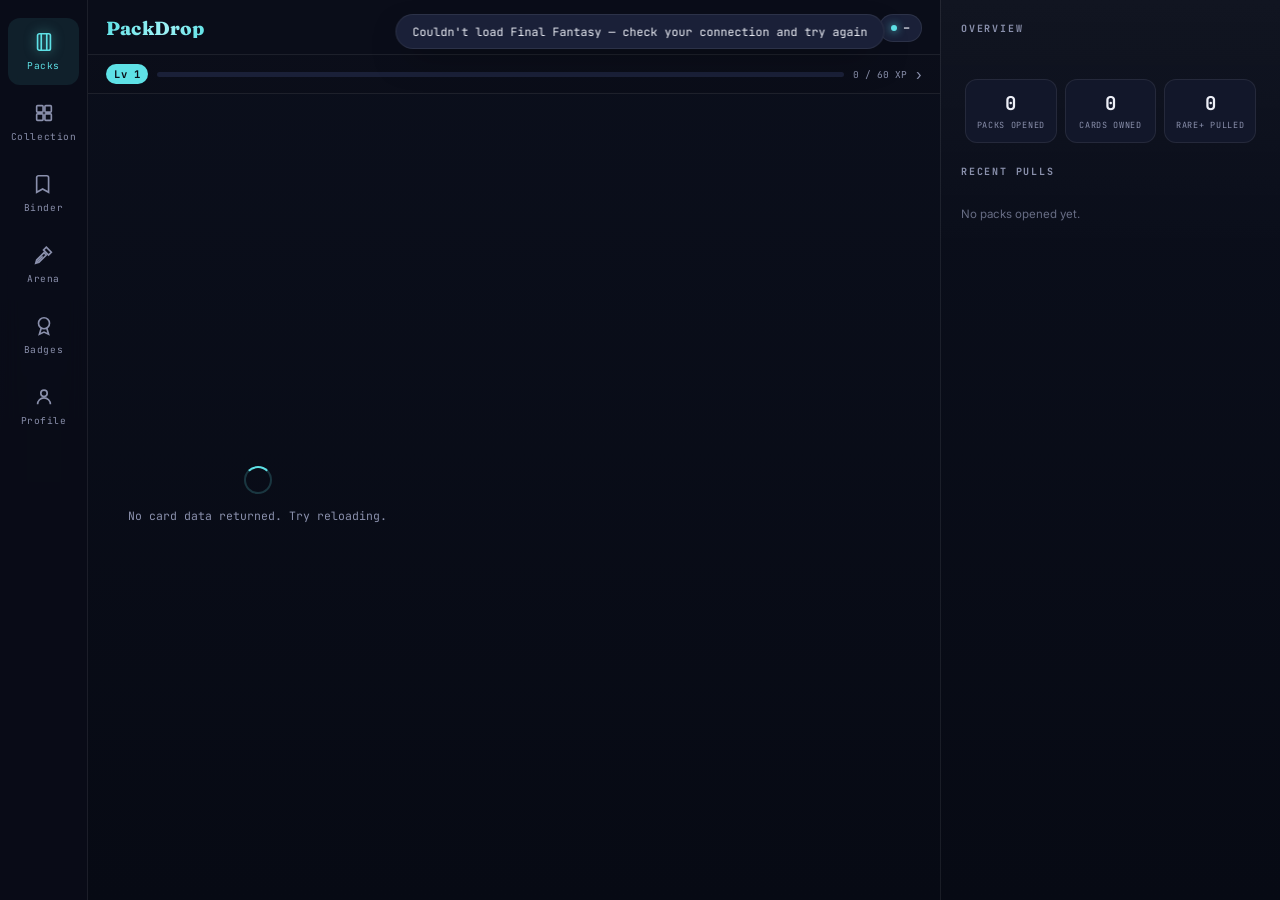
==== TEST_index.html @ d21f4b91 "Add files via upload" ====
<!doctype html>
<html lang="en">
<head>
<meta charset="UTF-8">
<meta name="viewport" content="width=device-width, initial-scale=1, maximum-scale=1, viewport-fit=cover">
<meta name="theme-color" content="#0a0d18">
<meta name="apple-mobile-web-app-capable" content="yes">
<meta name="apple-mobile-web-app-status-bar-style" content="black-translucent">
<meta name="color-scheme" content="dark">
<title>PackDrop — Final Fantasy</title>
<link rel="manifest" href="./manifest.json">
<meta name="application-name" content="PackDrop">
<meta name="mobile-web-app-capable" content="yes">
<meta name="apple-mobile-web-app-title" content="PackDrop">
<link rel="icon" type="image/svg+xml" href="./icon.svg">
<link rel="icon" type="image/png" sizes="32x32" href="./favicon-32.png">
<link rel="icon" type="image/png" sizes="192x192" href="./icon-192.png">
<link rel="apple-touch-icon" href="./apple-touch-icon.png">
<link rel="preconnect" href="https://fonts.googleapis.com">
<link rel="preconnect" href="https://fonts.gstatic.com" crossorigin>
<link href="https://fonts.googleapis.com/css2?family=Fraunces:opsz,wght@9..144,600..900&family=Inter:wght@400;500;600;700&family=JetBrains+Mono:wght@400;500;700&display=swap" rel="stylesheet">
<style>
  :root{
    --void:#0a0d18;
    --void-2:#12172a;
    --void-3:#1a2038;
    --crystal:#5ee1e6;
    --crystal-dim:#2f6b6e;
    --danger:#e2564a;   /* destructive actions — red, never the cyan CTA colour */
    --ink:#1a0805;      /* text on a --danger fill */
    --gold:#f5c542;
    --gold-dim:#7a6420;
    --gil:#e8b923;
    --mako:#ff6b4a;
    --materia:#8b6fe8;
    --text:#edeff7;
    --text-dim:#8a90ac;
    --border:rgba(255,255,255,0.08);
    --safe-top: env(safe-area-inset-top, 0px);
    --safe-bottom: env(safe-area-inset-bottom, 0px);
    --tabbar-clearance: calc(70px + var(--safe-bottom)); /* space reserved above the fixed tabbar so content never sits under it */
  }
  *{box-sizing:border-box; -webkit-tap-highlight-color:transparent;}
  html,body{margin:0;padding:0;height:100%;}
  html{-webkit-text-size-adjust:100%;}
  body{
    background:radial-gradient(120% 100% at 50% 0%, #131a30 0%, var(--void) 55%, #060811 100%);
    color:var(--text);
    font-family:'Inter',sans-serif;
    overflow:hidden;
    -webkit-font-smoothing:antialiased;
    text-rendering:optimizeLegibility;
  }
  ::selection{ background:rgba(94,225,230,0.35); color:#fff; }

  /* ---------- unified interaction layer ---------- */
  button{
    font:inherit;
    color:inherit;
    cursor:pointer;
    -webkit-appearance:none;
    appearance:none;
    transition: transform 0.15s cubic-bezier(.3,.7,.4,1), opacity 0.15s ease, filter 0.15s ease;
  }
  button:active{ transform:scale(0.96); }
  .bcard, .binder-row, .level-row{ cursor:pointer; transition: transform 0.15s ease, opacity 0.15s ease; }
  .bcard:active, .binder-row:active, .level-row:active{ transform:scale(0.96); }
  :focus-visible{ outline:2px solid var(--crystal); outline-offset:2px; }
  @media (hover:hover) and (pointer:fine){
    button:hover{ filter:brightness(1.1); }
    .bcard:hover, .binder-row:hover, .exp-row:hover, .level-row:hover{ filter:brightness(1.08); }
  }
  @media (prefers-reduced-motion: reduce){
    *, *::before, *::after{
      animation-duration:0.001ms !important;
      animation-iteration-count:1 !important;
      transition-duration:0.001ms !important;
      scroll-behavior:auto !important;
    }
  }
  #app{
    max-width:460px;
    margin:0 auto;
    height:100dvh;
    display:flex;
    flex-direction:column;
    position:relative;
    background:linear-gradient(180deg, rgba(255,255,255,0.02), transparent 200px);
  }

  /* Desktop framing. The app is a fixed phone-width column, so on a wide
     screen it used to be a strip of UI floating in an empty black field.
     An ambient wash behind it plus a soft edge light makes the frame read as
     a deliberate phone presentation rather than an unstretched layout. */
  @media (min-width: 900px){
    body::before{
      content:''; position:fixed; inset:0; pointer-events:none; z-index:0;
      background:
        radial-gradient(58% 52% at 50% 40%, rgba(94,225,230,0.075), transparent 70%),
        radial-gradient(38% 38% at 10% 86%, rgba(139,111,232,0.09), transparent 70%),
        radial-gradient(38% 38% at 90% 14%, rgba(245,197,66,0.055), transparent 70%);
    }
    #app{
      background:
        linear-gradient(180deg, rgba(255,255,255,0.03), transparent 220px),
        linear-gradient(180deg, #0b0f1c, #070a14);
      box-shadow:
        0 0 0 1px rgba(255,255,255,0.14),
        0 0 0 10px rgba(255,255,255,0.028),
        0 0 0 11px rgba(255,255,255,0.07),
        0 50px 150px -50px rgba(0,0,0,0.95),
        0 0 130px -20px rgba(94,225,230,0.2);
    }
    /* Column edges read as the frame, not the viewport. */
    #app::before, #app::after{
      content:''; position:absolute; top:0; bottom:0; width:1px; z-index:6;
      pointer-events:none; background:linear-gradient(180deg,
        transparent, rgba(94,225,230,0.22) 18%, rgba(139,111,232,0.18) 62%, transparent);
    }
    #app::before{ left:0; }
    #app::after{ right:0; }
  }

  /* Short viewports (and small phones): shrink the hero so the stats row
     stays above the tabbar instead of being pushed past the fold. */
  @media (max-height: 800px){
    #packs-screen{ padding-top:16px; }
    .pack{ width:186px; height:264px; }
    .pack-workspace{ margin:14px 0 2px; }
    .open-cue{ margin-top:12px; }
    .expansion-switcher{ max-height:150px; }
    .stats-row{ margin-top:20px; }
  }

  /* ---------- topbar ---------- */
  .topbar{
    padding: calc(14px + var(--safe-top)) 18px 12px;
    display:flex;
    align-items:center;
    justify-content:space-between;
    border-bottom:1px solid var(--border);
    flex-shrink:0;
    z-index:5;
    background:rgba(10,13,24,0.6);
    backdrop-filter:blur(10px);
  }
  .brand{display:flex; flex-direction:column; line-height:1;}
  .brand .word{
    font-family:'Fraunces',serif;
    font-weight:800;
    font-size:19px;
    letter-spacing:0.01em;
    background:linear-gradient(120deg, var(--crystal), #9df2f5 60%, var(--crystal));
    -webkit-background-clip:text; background-clip:text; color:transparent;
  }
  .ui-lang-toggle{
    display:flex; gap:2px; margin-top:4px; background:none; border:none; padding:0;
    width:fit-content;
  }
  .ui-lang-opt{
    font-family:'JetBrains Mono',monospace; font-size:9.5px; font-weight:700; letter-spacing:0.06em;
    color:var(--text-dim); padding:2px 6px; border-radius:6px; transition: color 0.15s ease, background 0.15s ease;
  }
  .ui-lang-opt.active{ color:var(--crystal); background:rgba(94,225,230,0.14); }
  .topbar-right{ display:flex; align-items:center; gap:6px; min-width:0; }
  /* The header row holds four chips plus two dev buttons. On a 360px phone
     that is wider than the bar, and a flex row with no shrink overflows the
     document — the whole page then scrolls sideways. Allow the cluster to
     shrink and let the countdown truncate rather than pushing the page wide. */
  .topbar-right > *{ min-width:0; }
  .packs-left{ max-width:100%; }
  #packs-left-next{
    overflow:hidden; text-overflow:ellipsis; white-space:nowrap;
  }
  /* One shared shape for every header chip. Previously each was its own
     ad-hoc padding/radius/font-size, so the row read as four unrelated
     objects rather than one cluster. */
  .shard-chip, .packs-left{
    font-family:'JetBrains Mono',monospace; font-size:12px; font-weight:500;
    display:flex; align-items:center; gap:6px;
    padding:7px 11px; border-radius:999px; line-height:1;
    background:var(--void-3); border:1px solid var(--border);
    transition: border-color 0.25s ease, background 0.25s ease;
  }
  .shard-chip{
    background:rgba(139,111,232,0.14); border-color:rgba(139,111,232,0.4);
    color:var(--materia);
  }
  .shard-icon{ font-size:11px; filter:drop-shadow(0 0 4px rgba(139,111,232,0.7)); }
  .bonus-tag{
    color:var(--gil); font-weight:700; margin-left:2px;
  }
  .packs-left{ color:var(--text); }
  .packs-left .dot{width:6px;height:6px;border-radius:50%;background:var(--crystal); box-shadow:0 0 8px var(--crystal); flex-shrink:0;}
  .packs-left.empty{ color:var(--text-dim); }
  .packs-left.empty .dot{background:var(--text-dim); box-shadow:none;}
  /* "3/4": the numerator is the number that matters, so the cap is dimmer.
     Without this the denominator competes with it and the chip reads as two
     equal stats instead of "three of a possible four". */
  #packs-left-num .cap{ color:var(--text-dim); font-weight:400; }
  /* The accrual countdown. Dim and smaller than the count it belongs to: it is
     context for the number, not a second headline, and at full weight the
     header reads as two competing stats.
     tabular-nums so a seconds countdown does not jitter the chip width on
     every tick — a fixed advance is what makes it readable as a clock. */
  #packs-left-next{
    color:var(--text-dim); font-size:11px; font-weight:600;
    margin-left:4px; white-space:nowrap;
    font-variant-numeric:tabular-nums;
  }
  .packs-left.empty #packs-left-next{ color:var(--crystal); opacity:.85; }

  /* Debug affordances are dev tools, not product. They used to render in the
     live header with a bright white border, which read as a real currency
     button (and got framed in every screenshot). Now they only appear when
     the page is opened with ?dev=1. */
  .dev-btn{
    font-family:'JetBrains Mono',monospace; font-size:9.5px; letter-spacing:0.04em;
    background:transparent; border:1px dashed rgba(255,255,255,0.16); color:var(--text-dim);
    padding:5px 8px; border-radius:8px; opacity:0.8;
  }
  .dev-btn:hover{ opacity:1; color:var(--text); border-color:rgba(255,255,255,0.3); }
  body:not(.dev-mode) .dev-btn{ display:none !important; }

  .level-row{
    display:flex; align-items:center; gap:9px;
    padding:9px 18px; border-bottom:1px solid var(--border);
    background:rgba(10,13,24,0.4); flex-shrink:0; z-index:4;
    cursor:pointer;
  }
  .level-caret{ color:var(--text-dim); font-size:15px; flex-shrink:0; position:relative; }
  .level-row.has-claim .level-caret::after{
    content:''; position:absolute; top:-1px; right:-2px; width:7px; height:7px; border-radius:50%;
    background:var(--gil); box-shadow:0 0 6px rgba(232,185,35,0.8);
    animation: claimPulse 1.4s ease-in-out infinite;
  }
  @keyframes claimPulse{ 0%,100%{ opacity:1; transform:scale(1); } 50%{ opacity:0.5; transform:scale(0.8); } }
  .level-tag{
    font-family:'JetBrains Mono',monospace; font-weight:700; font-size:10.5px;
    letter-spacing:0.05em; color:var(--void); background:var(--crystal);
    padding:3px 8px; border-radius:10px; flex-shrink:0;
  }
  .level-track{
    flex:1; height:5px; border-radius:4px; background:var(--void-3);
    overflow:hidden; position:relative;
  }
  .level-fill{
    height:100%; border-radius:4px;
    background:linear-gradient(90deg, var(--crystal-dim), var(--crystal));
    transition: width 0.5s cubic-bezier(.2,.8,.3,1);
  }
  .level-row.leveled-up .level-fill{ animation: levelFlash 1.1s ease; }
  @keyframes levelFlash{
    0%{ filter:brightness(1); }
    30%{ filter:brightness(2.2) saturate(1.4); }
    100%{ filter:brightness(1); }
  }
  .level-xp{
    font-family:'JetBrains Mono',monospace; font-size:9.5px; color:var(--text-dim);
    flex-shrink:0; white-space:nowrap;
  }

  /* ---------- screens ---------- */
  .screen{
    flex:1;
    overflow-y:auto;
    -webkit-overflow-scrolling:touch;
    display:none;
    padding-bottom: calc(24px + var(--tabbar-clearance));
  }
  .screen.active{display:flex; flex-direction:column;}

  /* ---------- scrollbars ---------- */
  .screen, .card-grid, .binder-grid, .bd-grid, .detail-panel{
    scrollbar-width:thin;
    scrollbar-color:var(--void-3) transparent;
  }
  .screen::-webkit-scrollbar, .card-grid::-webkit-scrollbar, .binder-grid::-webkit-scrollbar,
  .bd-grid::-webkit-scrollbar, .detail-panel::-webkit-scrollbar{ width:5px; }
  .screen::-webkit-scrollbar-track, .card-grid::-webkit-scrollbar-track, .binder-grid::-webkit-scrollbar-track,
  .bd-grid::-webkit-scrollbar-track, .detail-panel::-webkit-scrollbar-track{ background:transparent; }
  .screen::-webkit-scrollbar-thumb, .card-grid::-webkit-scrollbar-thumb, .binder-grid::-webkit-scrollbar-thumb,
  .bd-grid::-webkit-scrollbar-thumb, .detail-panel::-webkit-scrollbar-thumb{ background:var(--void-3); border-radius:10px; }
  .expansion-switcher, .filter-row, .expansion-row, .summary-strip{ scrollbar-width:none; }
  .expansion-switcher::-webkit-scrollbar, .filter-row::-webkit-scrollbar,
  .expansion-row::-webkit-scrollbar, .summary-strip::-webkit-scrollbar{ display:none; }

  /* ---------- pack screen ---------- */
  /* `align-items:center` here centered the whole stage VERTICALLY in its grid
     row (the screen is a grid item in #app's fixed frame, and centering is
     symmetric). That meant every time the expansion switcher grew — clicking a
     series group to expand it adds rows, 182px -> 340px — the block grew
     UPWARD too, pushing the set list up under the level bar and the topbar.
     Pin to the top of the row instead: growth is one-directional and downward,
     away from the header. */
  #packs-screen{ align-items:flex-start; justify-content:flex-start; padding-top:28px; }
  .pack-stage{
    width:100%;
    display:flex;
    flex-direction:column;
    align-items:center;
    padding:0 24px;
  }
  @property --crystal { syntax: '<color>'; inherits: true; initial-value: #5ee1e6; }
  @property --crystal-dim { syntax: '<color>'; inherits: true; initial-value: #2f6b6e; }
  :root, .pack, .brand .word, .bt-opt.active, .lang-pill, .filter-chip.active, .expansion-chip.active{
    transition: background 0.5s ease, color 0.5s ease, border-color 0.5s ease, box-shadow 0.5s ease;
  }

  .game-switcher{
    display:flex; gap:6px; background:var(--void-2); border:1px solid var(--border);
    border-radius:20px; padding:4px; margin-bottom:14px; width:100%;
  }
  .game-chip{
    flex:1; font-family:'JetBrains Mono',monospace; font-size:11px; font-weight:700; letter-spacing:0.03em;
    padding:9px 10px; border-radius:16px; border:none; background:none; color:var(--text-dim);
    transition: background 0.35s ease, color 0.35s ease;
  }
  .game-chip.active{ background:linear-gradient(135deg, var(--game-c, var(--crystal)), var(--game-c-dim, #3fb8bd)); color:#0a0d12; }

  .expansion-switcher{
    display:flex; flex-direction:column; gap:18px; width:100%; margin-bottom:18px;
    max-height:340px; overflow-y:auto; padding:2px 4px 6px;
    -webkit-overflow-scrolling:touch;
  }
  .series-group{ display:flex; flex-direction:column; margin-bottom:4px; }
  .series-summary{
    display:flex; align-items:center; gap:12px;
    position:relative; padding:11px 14px 11px 0;
    background:rgba(255,255,255,0.02); border:1px solid var(--border);
    border-radius:12px; text-align:left; width:100%;
    transition: background 0.25s ease, border-color 0.3s ease;
  }
  .series-summary:hover{ background:rgba(255,255,255,0.045); }
  .series-group.expanded .series-summary{
    border-color: var(--exp-c, var(--border));
    border-bottom-left-radius:0; border-bottom-right-radius:0;
  }
  .series-label{
    font-family:'JetBrains Mono',monospace; font-size:8.5px; letter-spacing:0.1em;
    text-transform:uppercase; color:var(--text-dim);
  }
  .series-body{
    display:flex; flex-direction:column;
    background:rgba(255,255,255,0.015);
    border:1px solid var(--exp-c, var(--border)); border-top:none;
    border-bottom-left-radius:12px; border-bottom-right-radius:12px;
    padding:4px 0;
  }
  .ss-chevron{ color:var(--text-dim); font-size:11px; margin-left:2px; }
  .exp-row{
    display:flex; align-items:center; gap:12px;
    position:relative; padding:11px 14px 11px 0;
    background:none; border:none; border-radius:12px;
    text-align:left; width:100%;
    transition: background 0.25s ease;
  }
  .exp-row:hover{ background:rgba(255,255,255,0.03); }
  /* Timeline rail: a connecting line segment per row plus a glowing node.
     Adjacent rows' segments abut to form one continuous line down the
     group; a single-row group has zero-height line (first-child AND
     last-child both clip it), so a lone set in its year/series renders
     with no implied ordering. The summary header's rail is always
     solo — no line, just a static node. */
  .er-rail{
    flex-shrink:0; position:relative; width:34px; align-self:stretch;
  }
  .er-rail::before{
    content:''; position:absolute; left:13px; top:0; bottom:0; width:2px;
    background:rgba(255,255,255,0.1);
  }
  .exp-row:first-child .er-rail::before{ top:50%; }
  .exp-row:last-child .er-rail::before{ bottom:50%; }
  .er-rail.solo::before{ display:none; }
  .er-node{
    position:absolute; left:13px; top:50%; transform:translate(-50%,-50%);
    width:11px; height:11px; border-radius:50%;
    background:var(--exp-c, #5ee1e6);
    box-shadow:0 0 9px var(--exp-c, rgba(94,225,230,0.6));
    border:2px solid var(--void-1);
    transition: transform 0.25s ease, box-shadow 0.3s ease;
  }
  .exp-row.active .er-node{ transform:translate(-50%,-50%) scale(1.25); }
  .exp-row.locked .er-node, .exp-row.shard-locked .er-node{ box-shadow:none; opacity:0.5; }
  .er-body{ flex:1; min-width:0; display:flex; flex-direction:column; gap:2px; }
  .er-name{ font-family:'Fraunces',serif; font-weight:700; font-size:14.5px; color:var(--text); }
  .er-date{ font-family:'JetBrains Mono',monospace; font-size:9px; color:var(--text-dim); letter-spacing:0.05em; text-transform:uppercase; }
  .er-progress{
    display:block; width:min(160px, 90%); height:3px; border-radius:2px;
    background:rgba(255,255,255,0.08); margin-top:3px; overflow:hidden;
  }
  .er-progress-fill{
    display:block; height:100%; border-radius:2px;
    background:var(--exp-c, var(--crystal));
    box-shadow:0 0 6px var(--exp-c, transparent);
    transition: width 0.4s ease;
  }
  .er-status{ flex-shrink:0; font-family:'JetBrains Mono',monospace; font-size:9.5px; letter-spacing:0.05em; text-transform:uppercase; display:flex; align-items:center; gap:4px; }
  .er-pct{ color:var(--exp-c, var(--crystal)); }
  .er-load{ color:var(--text-dim); }
  .er-lock{ font-size:12px; }
  .er-cost{ color:var(--materia); }
  .exp-row.active{ background:linear-gradient(90deg, color-mix(in srgb, var(--exp-c) 14%, transparent), transparent); }
  .exp-row.active .er-name{ color:var(--exp-c); }
  .exp-row.locked{ opacity:0.6; }
  .exp-row.shard-locked{ opacity:0.8; }
  .exp-row.shard-locked .er-name{ color:var(--text-dim); }

  .toggle-row{ display:flex; align-items:center; gap:8px; margin-bottom:20px; }
  .booster-toggle{
    display:flex; gap:4px; background:var(--void-2); border:1px solid var(--border);
    border-radius:20px; padding:4px;
  }
  .bt-opt{
    font-family:'JetBrains Mono',monospace; font-size:10.5px; letter-spacing:0.03em;
    padding:8px 14px; border-radius:16px; border:none; background:none; color:var(--text-dim);
  }
  .bt-opt.active{ background:linear-gradient(135deg, var(--crystal), #3fb8bd); color:#052426; font-weight:700; }
  .bt-cost{ font-size:9px; opacity:0.65; }
  .bt-opt.active .bt-cost{ color:#052426; opacity:0.75; }
  .lang-pill{
    font-family:'JetBrains Mono',monospace; font-size:11px; font-weight:700; letter-spacing:0.04em;
    background:var(--void-2); border:1px solid var(--border); color:var(--text);
    padding:9px 12px; border-radius:16px; display:flex; align-items:center; gap:4px;
  }
  .lp-caret{ font-size:8px; color:var(--text-dim); }
  #lang-menu{
    position:absolute; inset:0; z-index:35; background:rgba(4,5,10,0.75); backdrop-filter:blur(6px);
    display:none; align-items:center; justify-content:center; padding:0 28px;
  }
  #lang-menu.active{ display:flex; }
  .lang-menu-panel{
    width:100%; max-width:320px; background:var(--void-3); border:1px solid var(--border);
    border-radius:18px; padding:20px;
  }
  .lang-menu-title{ font-family:'Fraunces',serif; font-weight:700; font-size:16px; margin-bottom:4px; }
  .lang-menu-sub{ font-family:'JetBrains Mono',monospace; font-size:10px; color:var(--text-dim); margin-bottom:16px; line-height:1.5; }
  .lang-menu-list{ display:flex; flex-direction:column; gap:6px; }
  .lang-opt{
    display:flex; align-items:center; justify-content:space-between;
    font-family:'Inter',sans-serif; font-size:13.5px; color:var(--text);
    background:var(--void-2); border:1px solid var(--border); border-radius:10px;
    padding:11px 14px;
  }
  .lang-opt .lo-code{ font-family:'JetBrains Mono',monospace; font-size:10px; color:var(--text-dim); }
  .lang-opt.selected{ border-color:var(--crystal); background:rgba(94,225,230,0.08); }
  .lang-opt.selected .lo-code{ color:var(--crystal); }
  .lang-opt .lo-check{ color:var(--crystal); font-size:14px; opacity:0; }
  .lang-opt.selected .lo-check{ opacity:1; }
  /* Action cue. This used to be 10.5px dim grey sitting above the pack, which
     made the primary action of the whole app the least legible thing on the
     screen. It now sits under the object it acts on, in the set accent, as an
     actual control rather than bare text. */
  .open-cue{
    display:flex; align-items:center; gap:9px;
    margin-top:18px;
    font-family:'JetBrains Mono',monospace;
    font-size:11.5px; font-weight:700;
    letter-spacing:0.18em; text-transform:uppercase;
    color:var(--crystal);
    background:rgba(94,225,230,0.09);
    border:1px solid rgba(94,225,230,0.3);
    padding:10px 17px; border-radius:999px;
    box-shadow:0 0 24px -8px rgba(94,225,230,0.55);
    transition: background 0.2s ease, border-color 0.2s ease;
    /* Hidden until the pack is genuinely tappable. The click binding is
       attached at the end of an async init, so showing the cue during load
       promised an interaction that did not exist yet. */
    opacity:0; visibility:hidden; pointer-events:none;
  }
  /* Paired with #pack-el.tappable, set in the same place the listener is
     bound, so the cue appears the instant the pack can actually be opened. */
  .tappable + .open-cue, .open-cue.tappable{
    opacity:1; visibility:visible; pointer-events:auto;
  }
  #pack-el{ pointer-events:none; }
  #pack-el.tappable{ pointer-events:auto; cursor:pointer; }
  .open-cue:hover{ background:rgba(94,225,230,0.16); border-color:rgba(94,225,230,0.5); }

  /* ---------- desktop sidebar (component styles) ----------
     Declared outside the min-width block so the mobile default is explicit:
     the sidebar does not exist below 1100px. Without this it would render as
     an unstyled block under the tabbar on every phone. */
  .desk-sidebar{ display:none; }
  @media (min-width: 1100px){
    .desk-sidebar{
      display: flex; flex-direction: column; gap: 22px;
      grid-column: 3; grid-row: 1 / -1;
      border-left: 1px solid var(--border);
      overflow-y: auto;
      padding: 22px 20px 28px;
      background: linear-gradient(180deg, rgba(255,255,255,0.022), transparent 260px);
    }
    .ds-title{
      font-family:'JetBrains Mono',monospace;
      font-size:10px; font-weight:700; letter-spacing:0.18em;
      text-transform:uppercase; color:var(--text-dim);
      margin:0 0 12px;
    }
    .ds-block{ display:flex; flex-direction:column; }
    .ds-stats{ display:grid; grid-template-columns:repeat(3,1fr); gap:8px; }
    .ds-stats .stat-chip{ padding:11px 8px; text-align:center; }
    .ds-stats .num{ font-size:19px; }
    .ds-stats .lbl{ font-size:8.5px; letter-spacing:0.08em; }
    .ds-worth{
      display:flex; align-items:baseline; justify-content:space-between;
      margin-top:12px; padding:11px 13px;
      border:1px solid var(--border); border-radius:11px;
      background:rgba(255,255,255,0.025);
    }
    /* In the sidebar the worth row is a real block, not a gated banner — the
       `hidden` attribute is all that stops it, so never force display here. */
    .ds-worth[hidden]{ display:none; }
    .ds-pulls .pull-rail{
      display:grid; grid-template-columns:repeat(4,1fr); gap:8px;
    }
    .ds-empty{
      margin:0; font-size:11.5px; color:var(--text-dim); opacity:0.72;
    }
    .ds-ladder .ls-sets{ gap:10px; }
    .ds-ladder .lms{ padding:11px 13px; }
  }
  .open-cue .pulse{
    width:6px; height:6px; border-radius:50%;
    background:var(--crystal);
    box-shadow:0 0 8px var(--crystal);
    animation:pulseDot 1.6s ease-in-out infinite;
  }

  /* Pack workspace — the object and its cue form one group, separated from
     the configuration above and the stats below. */
  .pack-workspace{
    display:flex; flex-direction:column; align-items:center;
    margin:22px 0 4px;
  }
  .pack{
    width:210px;
    height:300px;
    border-radius:14px;
    position:relative;
    cursor:pointer;
    background:
      radial-gradient(130% 100% at 22% 10%, color-mix(in srgb, var(--exp-c, #5ee1e6) 48%, transparent), transparent 58%),
      radial-gradient(110% 90% at 86% 92%, color-mix(in srgb, var(--exp-c, #8b6fe8) 30%, #8b6fe8 55%), transparent 58%),
      linear-gradient(155deg, #1b2340 0%, #0d1120 55%, #171d38 100%);
    background-size:200% 200%, 180% 180%, 100% 100%;
    animation: packAurora 11s ease-in-out infinite;
    border:1px solid rgba(255,255,255,0.12);
    box-shadow:
      0 1px 0 rgba(255,255,255,0.08) inset,
      0 18px 40px -18px rgba(0,0,0,0.85),
      0 34px 70px -28px color-mix(in srgb, var(--exp-c, #5ee1e6) 32%, transparent),
      0 60px 90px -50px rgba(0,0,0,0.9);
    transition: transform .18s ease, filter .2s ease;
    overflow:hidden;
    display:flex;
    align-items:center;
    justify-content:center;
    flex-direction:column;
  }
  @keyframes packAurora{
    0%,100%{ background-position: 0% 0%, 100% 100%, 0 0; }
    50%{ background-position: 38% 28%, 62% 72%, 0 0; }
  }
  .pack.pressed{ filter:brightness(0.9); }
  .pack:active{transform:scale(0.97);}
  .pack.shaking{animation: packShake 0.5s ease;}
  @keyframes packShake{
    0%,100%{transform:rotate(0deg) scale(1);}
    15%{transform:rotate(-2.5deg) scale(1.01);}
    30%{transform:rotate(2.5deg) scale(1.02);}
    45%{transform:rotate(-3deg) scale(1.02);}
    60%{transform:rotate(2deg) scale(1.01);}
    75%{transform:rotate(-1deg) scale(1.005);}
  }
  /* The rip. The pack used to inflate and fade as one flat rectangle, which
     read as a dissolve rather than as foil being torn open. Real boosters are
     crimped at BOTH ends, so the wrapper can genuinely split — which is what
     the two halves below do. The crimp is duplicated onto each half so the
     sealed edges travel with the piece they belong to. */
  .pack .pack-half{
    position:absolute; left:0; right:0;
    height:50%;
    overflow:hidden;
    pointer-events:none;
    z-index:5;
    visibility:hidden;
  }
  .pack .pack-half.top{ top:0; }
  .pack .pack-half.bottom{ bottom:0; }
  .pack .pack-half > .half-inner{
    position:absolute; left:0; right:0; height:200%;
    /* Re-centre the wrapper's art inside each half so the split doesn't move
       the artwork. top half shows the wrapper's top half, bottom half shows
       its bottom half. */
  }
  .pack .pack-half.top > .half-inner{ top:0; }
  .pack .pack-half.bottom > .half-inner{ top:-100%; }
  /* Contents that must not be re-cloned per half (set badge, wordmark) stay
     on the original .pack and are hidden once the pack has actually split. */
  .pack.splitting .set-badge,
  .pack.splitting .set-word,
  .pack.splitting .set-sub{ opacity:0; }
  .pack .rip-edge{
    position:absolute; left:0; right:0; height:0; opacity:0;
    z-index:6; pointer-events:none;
  }
  .pack .rip-edge.top{ top:50%; border-top:1px solid rgba(255,255,255,0.85); }
  .pack .rip-edge.bottom{ top:50%; border-top:1px solid rgba(255,255,255,0.55); }
  .pack.splitting .rip-edge{ animation: ripFlash 0.34s ease-out; }
  @keyframes ripFlash{
    0%{ opacity:0; transform:scaleX(0.2); }
    30%{ opacity:1; transform:scaleX(1); }
    100%{ opacity:0; transform:scaleX(1); }
  }
  .pack.splitting .pack-half{ visibility:visible; }
  .pack.splitting .pack-half.top{ animation: tearTop 0.62s cubic-bezier(.32,.02,.6,1) forwards; }
  .pack.splitting .pack-half.bottom{ animation: tearBottom 0.62s cubic-bezier(.32,.02,.6,1) forwards; }
  /* The two halves leave at different speeds and angles, which is what makes a
     rip read as force rather than as a fade. */
  @keyframes tearTop{
    0%{ transform:translateY(0) rotate(0deg); opacity:1; }
    22%{ transform:translateY(-4%) rotate(-1.4deg); opacity:1; }
    100%{ transform:translateY(-58%) rotate(-11deg) scale(0.94); opacity:0; }
  }
  @keyframes tearBottom{
    0%{ transform:translateY(0) rotate(0deg); opacity:1; }
    22%{ transform:translateY(4%) rotate(1.4deg); opacity:1; }
    100%{ transform:translateY(58%) rotate(11deg) scale(0.94); opacity:0; }
  }
  .pack .sheen{
    position:absolute; inset:0;
    background:linear-gradient(112deg, transparent 36%, rgba(255,255,255,0.1) 45%, rgba(255,255,255,0.34) 49%, rgba(255,255,255,0.1) 53%, transparent 62%);
    background-size:250% 250%;
    background-position:120% 0%;
    animation: sheenMove 4.2s ease-in-out infinite;
    pointer-events:none;
  }
  @keyframes sheenMove{
    0%,100%{background-position:130% -10%;}
    50%{background-position:-30% 110%;}
  }
  .pack .crystal-icon{
    width:54px; height:54px;
    margin-bottom:14px;
    position:relative;
    z-index:2;
    filter:drop-shadow(0 0 14px rgba(94,225,230,0.55));
  }
  .pack .set-word{
    font-family:'Fraunces',serif;
    font-weight:700;
    font-size:22px;
    letter-spacing:0.02em;
    color:#f4f6ff;
    z-index:2;
    text-align:center;
    line-height:1.15;
    text-shadow:0 1px 2px rgba(0,0,0,0.75), 0 6px 22px rgba(0,0,0,0.55);
  }
  .pack .set-sub{
    font-family:'JetBrains Mono',monospace;
    font-size:9px;
    letter-spacing:0.2em;
    text-transform:uppercase;
    color:var(--crystal);
    margin-top:8px;
    z-index:2;
    text-shadow:0 1px 6px rgba(0,0,0,0.7);
  }
  .pack .edge-line{
    position:absolute; left:16%; right:16%; top:0; bottom:0;
    border-left:1px solid rgba(255,255,255,0.07);
    border-right:1px solid rgba(255,255,255,0.07);
    pointer-events:none;
  }
  /* Every booster reads as "made for this set" via its accent color
     (--exp-c, set inline per expansion), animated aurora drift, twinkling
     sparkles, and a pointer-follow glint on desktop. */
  .pack .pack-sparkles{
    position:absolute; inset:0;
    background-image:
      radial-gradient(1.6px 1.6px at 18% 28%, rgba(255,255,255,0.85), transparent),
      radial-gradient(1.4px 1.4px at 72% 62%, rgba(255,255,255,0.65), transparent),
      radial-gradient(1.2px 1.2px at 48% 82%, rgba(255,255,255,0.7), transparent),
      radial-gradient(1.4px 1.4px at 85% 22%, rgba(255,255,255,0.55), transparent),
      radial-gradient(1.6px 1.6px at 12% 78%, rgba(255,255,255,0.6), transparent),
      radial-gradient(1.2px 1.2px at 60% 12%, rgba(255,255,255,0.5), transparent);
    animation: sparkleTwinkle 3.2s ease-in-out infinite;
    pointer-events:none;
  }
  @keyframes sparkleTwinkle{ 0%,100%{opacity:0.3;} 50%{opacity:0.95;} }
  .pack .pack-glint{
    position:absolute; inset:0;
    background: radial-gradient(220px circle at var(--glint-x,50%) var(--glint-y,20%), rgba(255,255,255,0.22), transparent 62%);
    opacity:0;
    transition: opacity 0.3s ease;
    pointer-events:none;
  }
  .pack.tilting .pack-glint{ opacity:1; }
  .pack .pack-grain{
    position:absolute; inset:0;
    background-image:url("data:image/svg+xml;utf8,<svg xmlns='http://www.w3.org/2000/svg'><filter id='n'><feTurbulence type='fractalNoise' baseFrequency='0.85' numOctaves='2' stitchTiles='stitch'/></filter><rect width='100%25' height='100%25' filter='url(%23n)'/></svg>");
    opacity:0.05;
    mix-blend-mode:overlay;
    pointer-events:none;
  }
  .pack .foil-edge{
    position:absolute; top:0; left:0; right:0; height:9px;
    background:linear-gradient(90deg, #5ee1e6, #8b6fe8 35%, #f5c542 65%, #5ee1e6);
    background-size:240% 100%;
    animation: foilShift 6s linear infinite;
    box-shadow:0 0 10px rgba(94,225,230,0.4);
    z-index:2;
  }
  @keyframes foilShift{ 0%{background-position:0% 0;} 100%{background-position:240% 0;} }

  /* Crimped seal. Real boosters are crimped shut at the top and have a tear
     strip below it — that pair of details is most of what separates "pack"
     from "coloured rectangle". */
  .pack .crimp{
    position:absolute; top:0; left:0; right:0; height:13px; z-index:3;
    background:
      repeating-linear-gradient(90deg,
        rgba(255,255,255,0.20) 0 1px,
        rgba(0,0,0,0.22) 1px 3px,
        transparent 3px 5px),
      linear-gradient(180deg, rgba(255,255,255,0.16), rgba(0,0,0,0.4));
    border-bottom:1px solid rgba(0,0,0,0.5);
    box-shadow:0 1px 0 rgba(255,255,255,0.06) inset;
    pointer-events:none;
  }
  .pack .tear-line{
    position:absolute; top:13px; left:0; right:0; height:0; z-index:3;
    border-top:1px dashed rgba(255,255,255,0.22);
    pointer-events:none;
  }

  /* Set symbol in a ringed badge — gives the pack a focal mark at the top
     instead of floating the icon in the middle of the gradient. */
  .pack .set-badge{
    position:absolute; top:24px; left:50%; transform:translateX(-50%);
    width:44px; height:44px; border-radius:50%; z-index:2;
    display:grid; place-items:center;
    background:radial-gradient(circle at 50% 32%, rgba(255,255,255,0.14), rgba(0,0,0,0.42));
    border:1.5px solid color-mix(in srgb, var(--exp-c, #5ee1e6) 60%, transparent);
    box-shadow:0 0 18px color-mix(in srgb, var(--exp-c, #5ee1e6) 38%, transparent);
  }
  .pack .set-badge .crystal-icon{
    width:24px; height:24px; margin:0;
    filter:drop-shadow(0 0 8px color-mix(in srgb, var(--exp-c, #5ee1e6) 70%, transparent));
  }

  /* Volume. A flat gradient reads as a coloured rectangle; a top highlight
     plus bottom shading is what makes a foil wrapper look like it has
     something inside it. */
  .pack::after{
    content:''; position:absolute; inset:0; border-radius:inherit;
    pointer-events:none; z-index:4;
    background:
      linear-gradient(180deg, rgba(255,255,255,0.11), transparent 20%),
      radial-gradient(130% 60% at 50% 112%, rgba(0,0,0,0.5), transparent 62%);
    box-shadow:0 0 0 1px rgba(255,255,255,0.07) inset;
  }
  .pack .crimp.bottom{
    top:auto; bottom:0;
    border-bottom:none;
    border-top:1px solid rgba(0,0,0,0.5);
    box-shadow:0 -1px 0 rgba(255,255,255,0.06) inset;
  }
  .pack .tear-line.bottom{
    top:auto; bottom:13px;
  }

  /* "15 cards · real drop odds" — the product's whole claim, which used to be
     dead grey text. It is now the control that opens the odds breakdown. */
  .tap-hint{
    margin-top:14px;
    font-family:'JetBrains Mono',monospace;
    font-size:11px;
    color:var(--text-dim);
    letter-spacing:0.06em;
    display:flex;
    align-items:center;
    gap:9px;
    background:rgba(255,255,255,0.03);
    border:1px solid var(--border);
    padding:8px 13px;
    border-radius:999px;
    transition: border-color 0.2s ease, color 0.2s ease, background 0.2s ease;
  }
  .tap-hint:hover{ color:var(--text); border-color:rgba(94,225,230,0.45); background:rgba(94,225,230,0.07); }
  .tap-hint .hint-dot{
    width:5px;height:5px;border-radius:50%;flex-shrink:0;
    background:var(--crystal); box-shadow:0 0 7px var(--crystal);
  }
  .tap-hint .hint-chev{ color:var(--crystal); font-size:13px; line-height:1; opacity:0.85; }
  .tap-hint .pulse{
    width:6px;height:6px;border-radius:50%;
    background:var(--crystal);
    animation:pulseDot 1.6s ease-in-out infinite;
  }

  /* ---------- pull history ---------- */
  /* The rail sits under the pack: the whole point is that the pull has to
     still be there after the summary closes, otherwise the game's main event
     happens once and is gone. */
  .rail-head{
    display:flex; align-items:baseline; justify-content:space-between; gap:10px;
    width:100%; margin:16px 0 0; padding:0 2px;
    background:none; border:none; text-align:left; cursor:pointer;
  }
  .rail-head[hidden]{ display:none; }
  .rail-title{
    font-family:'JetBrains Mono',monospace; font-size:9px;
    letter-spacing:0.14em; text-transform:uppercase; color:var(--text-dim);
  }
  .rail-more{
    font-family:'JetBrains Mono',monospace; font-size:9.5px;
    letter-spacing:0.1em; color:var(--crystal); opacity:0.85;
  }
  .pull-rail{
    display:flex; gap:6px; margin-top:7px; overflow-x:auto; max-width:100%;
    padding:2px 2px 8px; -webkit-overflow-scrolling:touch;
    /* The rail is wider than the screen on purpose, so the right edge fades
       out instead of ending in a hard cut — reads as "scroll for more" rather
       than "ran out of room". */
    -webkit-mask-image:linear-gradient(90deg, #000 0, #000 calc(100% - 34px), transparent 100%);
    mask-image:linear-gradient(90deg, #000 0, #000 calc(100% - 34px), transparent 100%);
  }
  .pull-rail:empty{ display:none; }
  .pull-thumb{
    position:relative; flex:0 0 auto; width:42px; height:58px; padding:0;
    border:none; border-radius:6px; overflow:hidden; cursor:pointer;
    background:var(--void-2); box-shadow:0 0 0 1px var(--border);
    transition:transform 0.15s ease, box-shadow 0.15s ease;
  }
  .pull-thumb:hover{ transform:translateY(-2px); box-shadow:0 0 0 1px rgba(94,225,230,0.4); }
  .pull-thumb img{ width:100%; height:100%; object-fit:cover; display:block; }
  .pull-thumb.pull-foil{ box-shadow:0 0 0 1px rgba(94,225,230,0.55); }
  .pull-thumb.pull-dupe{ opacity:0.42; }
  .pull-thumb .pull-nw{
    position:absolute; top:0; left:0; padding:1px 3px;
    font-family:'JetBrains Mono',monospace; font-size:6.5px; font-weight:700;
    letter-spacing:0.06em; color:#04121a; background:var(--crystal); border-radius:6px 0 4px 0;
  }
  .pl-records{ display:flex; gap:8px; margin-bottom:20px; }
  .pl-record{
    flex:1; background:rgba(255,255,255,0.03); border:1px solid var(--border);
    border-radius:12px; padding:11px 12px; min-width:0;
  }
  .pl-record .plr-lbl{
    font-family:'JetBrains Mono',monospace; font-size:8px; letter-spacing:0.12em;
    text-transform:uppercase; color:var(--text-dim); margin-bottom:5px;
  }
  .pl-record .plr-val{
    font-family:'JetBrains Mono',monospace; font-size:15px; font-weight:700;
    color:var(--gold); overflow:hidden; text-overflow:ellipsis; white-space:nowrap;
  }
  .pl-record .plr-sub{
    font-size:10px; color:var(--text-dim); margin-top:3px;
    overflow:hidden; text-overflow:ellipsis; white-space:nowrap;
  }
  .pl-grid{ display:grid; grid-template-columns:repeat(4, 1fr); gap:7px; padding-bottom:6px; }
  .pl-grid .pull-thumb{ width:100%; height:auto; aspect-ratio:46/64; }
  .pl-empty{
    font-family:'Inter',sans-serif; font-size:12.5px; color:var(--text-dim);
    text-align:center; padding:26px 10px; line-height:1.5;
  }

  /* ---------- per-set completion ladder ---------- */
  .ls-sets{ display:flex; flex-direction:column; gap:12px; }
  .lset{ background:rgba(255,255,255,0.025); border:1px solid var(--border); border-radius:12px; padding:12px; }
  .lset-head{ display:flex; align-items:baseline; justify-content:space-between; gap:8px; margin-bottom:9px; }
  .lset-name{ font-family:'Inter',sans-serif; font-size:13px; font-weight:600; color:var(--text); }
  .lset-pct{ font-family:'JetBrains Mono',monospace; font-size:11px; color:var(--crystal); }
  .lset-ms{ display:flex; gap:5px; }
  .lms{
    flex:1; min-width:0; border:1px dashed var(--border); border-radius:8px;
    padding:7px 2px 6px; text-align:center; cursor:default;
    font-family:'JetBrains Mono',monospace; font-size:9.5px; color:var(--text-dim);
    background:rgba(255,255,255,0.015);
  }
  /* Three states that have to be tellable apart at a glance. Locked is dashed
     and dim, claimed is a solid teal tick, claimable is gold. They used to
     differ only by opacity, so a finished milestone looked identical to one
     you had never reached. */
  .lms.claimed{
    color:var(--crystal); border-style:solid;
    border-color:rgba(94,225,230,0.35); background:rgba(94,225,230,0.09);
  }
  .lms.claimed .lms-pct::before{ content:'✓ '; }
  .lms.claimable{
    cursor:pointer; color:#04121a; border-style:solid; border-color:transparent;
    background:linear-gradient(160deg, var(--gold), #c99a22);
    box-shadow:0 0 14px -3px rgba(245,197,66,0.55);
    animation:lmsPulse 1.8s ease-in-out infinite;
  }
  @keyframes lmsPulse{
    0%,100%{ box-shadow:0 0 12px -4px rgba(245,197,66,0.45); }
    50%{ box-shadow:0 0 20px -2px rgba(245,197,66,0.75); }
  }
  .lms-pct{ display:block; }
  .lms-rew{
    display:block; font-size:8px; margin-top:3px; letter-spacing:0.02em; opacity:0.85;
  }

  /* ---------- drop-odds sheet ---------- */
  #odds-overlay, #pulllog-overlay{
    position:absolute; inset:0; z-index:38;
    background:rgba(4,5,10,0.78); backdrop-filter:blur(8px);
    display:none; align-items:flex-end;
  }
  #odds-overlay.active, #pulllog-overlay.active{ display:flex; }
  .odds-sheet{
    width:100%; max-height:88%; overflow-y:auto;
    background:var(--void-3); border-top:1px solid var(--border);
    border-radius:22px 22px 0 0;
    padding:20px 20px calc(26px + var(--safe-bottom));
    animation:oddsRise 0.3s cubic-bezier(.2,.8,.3,1);
  }
  @keyframes oddsRise{ from{ transform:translateY(26px); opacity:0; } to{ transform:none; opacity:1; } }
  .odds-head{ display:flex; align-items:flex-start; justify-content:space-between; gap:12px; }
  .odds-title{ font-family:'Fraunces',serif; font-weight:800; font-size:19px; line-height:1.1; }
  .odds-close{
    background:none; border:none; color:var(--text-dim); font-size:14px;
    padding:4px 8px; border-radius:8px; line-height:1; flex-shrink:0;
  }
  .odds-close:hover{ color:var(--text); }
  .odds-sub{
    font-family:'JetBrains Mono',monospace; font-size:10px; color:var(--text-dim);
    margin-top:5px; letter-spacing:0.05em; text-transform:uppercase;
  }
  .odds-note{
    font-family:'Inter',sans-serif; font-size:11.5px; line-height:1.55; color:var(--text-dim);
    background:rgba(255,255,255,0.03); border:1px solid var(--border);
    border-radius:10px; padding:10px 12px; margin:15px 0 20px;
  }
  .odds-section{
    font-family:'JetBrains Mono',monospace; font-size:9px; letter-spacing:0.15em;
    text-transform:uppercase; color:var(--text-dim); margin:0 0 11px;
  }
  .odds-rows{ display:flex; flex-direction:column; gap:12px; margin-bottom:24px; }
  .odds-row{ display:block; }
  .or-top{ display:flex; align-items:baseline; justify-content:space-between; gap:10px; }
  .or-name{ font-family:'Inter',sans-serif; font-size:13px; color:var(--text); }
  .or-val{
    font-family:'JetBrains Mono',monospace; font-size:12px; font-weight:700;
    color:var(--crystal); font-variant-numeric:tabular-nums; white-space:nowrap;
  }
  .or-in{
    font-family:'JetBrains Mono',monospace; font-size:10px; color:var(--text-dim);
    font-variant-numeric:tabular-nums; margin-left:9px;
  }
  .odds-bar{
    height:5px; border-radius:3px; background:rgba(255,255,255,0.07);
    overflow:hidden; margin-top:6px;
  }
  .odds-bar-fill{
    height:100%; border-radius:3px;
    background:var(--crystal); box-shadow:0 0 8px var(--crystal);
    transition: width 0.55s cubic-bezier(.2,.8,.3,1);
  }
  .odds-chance .or-val{ color:var(--gold); }
  .odds-chance .odds-bar-fill{ background:var(--gold); box-shadow:0 0 8px var(--gold-dim); }
  @keyframes pulseDot{0%,100%{opacity:0.3; transform:scale(0.8);}50%{opacity:1; transform:scale(1.2);}}

  .stats-row{
    display:flex; gap:10px; margin-top:32px; width:100%; padding:0 4px;
  }
  .stat-chip{
    flex:1;
    background:var(--void-2);
    border:1px solid var(--border);
    border-radius:12px;
    padding:12px 10px;
    text-align:center;
  }
  .worth-row{
    position:relative; overflow:hidden;
    display:flex; align-items:center; justify-content:space-between; gap:9px;
    padding:9px 18px; border-bottom:1px solid var(--border);
    background:rgba(10,13,24,0.4); flex-shrink:0; z-index:4;
  }
  .worth-row::before{
    content:''; position:absolute; inset:0; pointer-events:none;
    background:linear-gradient(115deg, transparent 30%, rgba(245,197,66,0.28) 50%, transparent 70%);
    background-size:220% 220%;
    animation: foilSheen 2.8s linear infinite;
  }
  .worth-tag{
    position:relative; z-index:1; flex-shrink:0;
    font-family:'JetBrains Mono',monospace; font-weight:700; font-size:10.5px;
    letter-spacing:0.05em; text-transform:uppercase; color:var(--void);
    background:var(--gold); padding:3px 8px; border-radius:10px;
  }
  .worth-amount{
    position:relative; z-index:1;
    font-family:'JetBrains Mono',monospace; font-weight:800;
    font-size:clamp(13px, 4.2vw, 20px); font-variant-numeric:tabular-nums;
    color:var(--gold); text-shadow:0 0 12px var(--gold-dim);
    white-space:nowrap; overflow:hidden; text-overflow:ellipsis; text-align:right;
  }
  .worth-amount.bump{ animation: worthBump 0.7s cubic-bezier(.2,.8,.3,1); }
  /* The delta chip. Positioned so it floats up out of the number rather than
     taking layout space, so the banner height never changes when it appears. */
  .worth-delta{
    position:absolute; right:0; top:50%;
    font-family:'JetBrains Mono',monospace; font-size:12px; font-weight:700;
    color:var(--gold); text-shadow:0 0 12px var(--gold-dim);
    pointer-events:none; white-space:nowrap;
    animation:worthFly 1.7s cubic-bezier(.2,.8,.3,1) forwards;
  }
  .worth-delta.down{ color:#e0605e; text-shadow:0 0 12px rgba(224,96,94,0.45); }
  @keyframes worthFly{
    0%{ opacity:0; transform:translateY(4px) scale(0.9); }
    18%{ opacity:1; transform:translateY(-8px) scale(1.04); }
    100%{ opacity:0; transform:translateY(-34px) scale(1); }
  }
  @keyframes worthBump{
    0%{ transform:scale(1); }
    35%{ transform:scale(1.12); text-shadow:0 0 22px var(--gold), 0 0 40px rgba(245,197,66,0.55); }
    100%{ transform:scale(1); }
  }
  .stat-chip .num{font-family:'JetBrains Mono',monospace; font-size:16px; font-weight:700; color:var(--text);}
  .stat-chip .lbl{font-family:'JetBrains Mono',monospace; font-size:8.5px; color:var(--text-dim); letter-spacing:0.1em; text-transform:uppercase; margin-top:3px;}

  /* ---------- reveal overlay (one-by-one) ---------- */
  #reveal-overlay{
    position:absolute; inset:0;
    background:radial-gradient(120% 100% at 50% 0%, #141b34 0%, #060811 70%);
    z-index:20;
    display:none;
    flex-direction:column;
    padding: calc(16px + var(--safe-top)) 18px calc(18px + var(--safe-bottom));
    overflow:hidden;
  }
  #reveal-overlay.active{display:flex;}
  .reveal-header{
    display:flex; align-items:center; justify-content:space-between;
    margin-bottom:6px;
    flex-shrink:0;
  }
  .reveal-title{
    font-family:'JetBrains Mono',monospace;
    font-size:11px; letter-spacing:0.1em; color:var(--text-dim);
  }
  .skip-btn{
    font-family:'JetBrains Mono',monospace; font-size:10.5px; color:var(--text-dim);
    background:none; border:1px solid var(--border); padding:6px 10px; border-radius:16px;
  }

  .reveal-single{
    flex:1;
    display:flex;
    flex-direction:column;
    align-items:center;
    justify-content:center;
    position:relative;
  }
  .rs-card-wrap{
    width:min(72vw, 260px);
    aspect-ratio:5/7;
    perspective:1200px;
    position:relative;
  }
  .xp-pop{
    position:absolute; left:50%; top:38%; transform:translate(-50%,0);
    font-family:'JetBrains Mono',monospace; font-weight:700; letter-spacing:0.02em;
    font-size:15px; color:var(--crystal); text-shadow:0 0 10px rgba(94,225,230,0.6);
    pointer-events:none; z-index:20; opacity:0;
    animation: xpPopFloat 1.15s cubic-bezier(.2,.8,.3,1) forwards;
  }
  .xp-pop.big{ font-size:19px; color:var(--gil); text-shadow:0 0 14px rgba(232,185,35,0.65); }
  .price-pop{
    position:absolute; left:50%; top:50%; transform:translate(-50%,0);
    font-family:'JetBrains Mono',monospace; font-weight:800; letter-spacing:0.02em;
    font-size:16px; color:var(--gold); text-shadow:0 0 10px var(--gold-dim);
    pointer-events:none; z-index:20; opacity:0;
    animation: pricePopFloat 1.3s cubic-bezier(.2,.8,.3,1) forwards;
    animation-delay: 0.12s;
  }
  .price-pop.big{ font-size:22px; text-shadow:0 0 16px var(--gold-dim), 0 0 28px rgba(245,197,66,0.4); }
  .price-pop.jumbo{
    font-size:30px;
    animation-name: pricePopFloatJumbo;
    animation-duration:1.9s;
    text-shadow:0 0 20px var(--gold), 0 0 40px rgba(245,197,66,0.6);
  }
  @keyframes pricePopFloatJumbo{
    0%{ opacity:0; transform:translate(-50%,10px) scale(0.6); }
    16%{ opacity:1; transform:translate(-50%,-6px) scale(1.35); }
    24%{ transform:translate(-50%,-10px) scale(1.05) rotate(-2deg); }
    30%{ transform:translate(-50%,-10px) scale(1.05) rotate(2deg); }
    36%{ transform:translate(-50%,-10px) scale(1.05) rotate(0deg); }
    100%{ opacity:0; transform:translate(-50%,-90px) scale(1.05); }
  }
  @keyframes pricePopFloat{
    0%{ opacity:0; transform:translate(-50%,10px) scale(0.8); }
    20%{ opacity:1; transform:translate(-50%,-4px) scale(1.12); }
    32%{ transform:translate(-50%,-8px) scale(1); }
    100%{ opacity:0; transform:translate(-50%,-64px) scale(1); }
  }
  @keyframes xpPopFloat{
    0%{ opacity:0; transform:translate(-50%,6px) scale(0.85); }
    18%{ opacity:1; transform:translate(-50%,-6px) scale(1.08); }
    30%{ transform:translate(-50%,-10px) scale(1); }
    100%{ opacity:0; transform:translate(-50%,-58px) scale(1); }
  }
  .rs-card{
    width:100%; height:100%;
    position:relative;
    transform-style:preserve-3d;
    cursor:pointer;
    transform: rotateY(0deg);
  }
  .rs-card.flip-normal{ animation: flipCard 0.62s cubic-bezier(.3,.7,.25,1.02) forwards; }
  .rs-card.flip-big{ animation: flipCardBig 1.2s cubic-bezier(.25,.65,.2,1.05) forwards; }
  /* One flip animation, five durations. The rhythm is the tell: a foil takes
     visibly longer to land than a rare, so you feel the pull before you read
     the name. */
  .rs-card.flip-t0{ animation: flipCard 0.56s cubic-bezier(.3,.7,.25,1.02) forwards; }
  .rs-card.flip-t1{ animation: flipCard 0.62s cubic-bezier(.3,.7,.25,1.02) forwards; }
  .rs-card.flip-t2{ animation: flipCard 0.90s cubic-bezier(.28,.68,.22,1.04) forwards; }
  .rs-card.flip-t3{ animation: flipCardBig 1.18s cubic-bezier(.25,.65,.2,1.05) forwards; }
  .rs-card.flip-t4{ animation: flipCardBig 1.32s cubic-bezier(.25,.65,.2,1.05) forwards; }
  @keyframes flipCard{
    0%{ transform: rotateY(0deg) translateY(0) scale(1); }
    12%{ transform: rotateY(-10deg) translateY(3px) scale(0.965); }
    45%{ transform: rotateY(88deg) translateY(-11px) scale(1.04) rotateZ(-1.2deg); }
    70%{ transform: rotateY(148deg) translateY(-6px) scale(1.02) rotateZ(1deg); }
    88%{ transform: rotateY(184deg) translateY(0) scale(1.015,0.985) rotateZ(-0.3deg); }
    100%{ transform: rotateY(180deg) translateY(0) scale(1) rotateZ(0deg); }
  }
  @keyframes flipCardBig{
    0%{ transform: rotateY(0deg) translateY(0) scale(1) rotateZ(0deg); }
    14%{ transform: rotateY(-14deg) translateY(5px) scale(0.93); }
    48%{ transform: rotateY(96deg) translateY(-27px) scale(1.11) rotateZ(-3deg); }
    74%{ transform: rotateY(152deg) translateY(-13px) scale(1.05) rotateZ(2deg); }
    90%{ transform: rotateY(186deg) translateY(0) scale(1.03,0.97) rotateZ(-0.5deg); }
    100%{ transform: rotateY(180deg) translateY(0) scale(1) rotateZ(0deg); }
  }
  .rs-card:not(.flip-normal):not(.flip-big):not(.flip-t0):not(.flip-t1):not(.flip-t2):not(.flip-t3):not(.flip-t4):not(.flipped):not(.rs-card-enter){animation: idleFloat 2.6s ease-in-out infinite;}
  .rs-card.idle-flipped{ animation: idleFloatRevealed 3.4s ease-in-out infinite; }
  @keyframes idleFloatRevealed{
    0%,100%{ transform: rotateY(180deg) translateY(0) rotateZ(0deg); }
    50%{ transform: rotateY(180deg) translateY(-7px) rotateZ(0.55deg); }
  }
  .rs-card.idle-flipped.is-foil .holo,
  .rs-card.idle-flipped.rarity-mythic .holo,
  .rs-card.idle-flipped.rarity-rare .holo{
    animation: holoBreathe 3s ease-in-out infinite;
  }
  @keyframes holoBreathe{
    0%,100%{ opacity:0.22; }
    50%{ opacity:0.46; }
  }
  @keyframes idleFloat{
    0%,100%{transform:translateY(0) rotate(0deg);}
    50%{transform:translateY(-7px) rotate(-0.6deg);}
  }
  .rs-card-enter{animation: rsEnter 0.5s cubic-bezier(.2,.8,.2,1.15); pointer-events:none;}
  @keyframes rsEnter{
    0%{opacity:0; transform:scale(0.7) translateY(40px) rotate(-4deg);}
    100%{opacity:1; transform:scale(1) translateY(0) rotate(0deg);}
  }
  .rs-card .new-ribbon{
    position:absolute; top:8px; right:-28px;
    background:linear-gradient(135deg, var(--crystal), #3fb8bd);
    color:#052426; font-family:'JetBrains Mono',monospace; font-weight:700;
    font-size:9.5px; letter-spacing:0.08em; text-transform:uppercase;
    padding:4px 32px; transform:rotate(40deg);
    box-shadow:0 4px 10px rgba(0,0,0,0.35);
    z-index:3;
  }
  /* Duplicate badge. Deliberately quiet: a dupe is the common case, so it
     gets a small count + shard payout rather than another loud ribbon
     competing with the NEW one. */
  .rs-card .dupe-badge{
    position:absolute; top:8px; right:8px; z-index:3;
    display:flex; flex-direction:column; align-items:flex-end; gap:2px;
  }
  .rs-card .dupe-count{
    font-family:'JetBrains Mono',monospace; font-weight:700; font-size:11px;
    color:var(--text); background:rgba(8,11,20,0.82); border:1px solid var(--border);
    padding:2px 7px; border-radius:999px; line-height:1.3;
  }
  .rs-card .dupe-shards{
    font-family:'JetBrains Mono',monospace; font-weight:700; font-size:9.5px;
    color:var(--gold); background:rgba(8,11,20,0.82);
    border:1px solid rgba(245,197,66,0.3);
    padding:2px 7px; border-radius:999px; line-height:1.3;
  }
  .rs-card .face{
    position:absolute; inset:0;
    border-radius:13px;
    backface-visibility:hidden;
    overflow:hidden;
    border:1px solid var(--border);
    box-shadow:0 30px 70px -25px rgba(0,0,0,0.75);
  }
  .rs-card .back{
    background:
      repeating-linear-gradient(45deg, rgba(94,225,230,0.06) 0 2px, transparent 2px 10px),
      linear-gradient(160deg, #1b2340, #0c0f1c);
    display:flex; align-items:center; justify-content:center;
  }
  .rs-card .back svg{width:38%; opacity:0.55;}
  .rs-card .front{
    transform:rotateY(180deg);
    background:#0c0f1c;
  }
  .rs-card .front img{width:100%; height:100%; object-fit:cover; display:block; transition:opacity .25s ease;}
  /* Card art streams from a remote CDN per reveal, so on a slow or rate-limited
     link the flipped front can sit blank for seconds. While the image decodes
     we cover the front with a loading state instead of an empty card. This is
     feedback, not a gate: the flip and advance/skip are never blocked — tap
     before decode finishes and you see the spinner, then the art fades in. */
  .rs-card .art-loading{
    position:absolute; inset:0; z-index:2;
    display:none; flex-direction:column; align-items:center; justify-content:center; gap:12px;
    background:linear-gradient(160deg,#141b33,#0a0d18);
    color:var(--text-dim);
    font-family:'JetBrains Mono',monospace; font-size:11px; letter-spacing:.08em; text-transform:uppercase;
  }
  .rs-card.art-pending .art-loading{ display:flex; }
  .rs-card.art-pending .front img{ opacity:0; }
  .rs-card .art-spinner{
    width:26px; height:26px; border-radius:50%;
    border:2.5px solid rgba(94,225,230,.18); border-top-color:var(--crystal);
    animation:artSpin .8s linear infinite;
  }
  @keyframes artSpin{ to{ transform:rotate(360deg); } }
  .rs-card.art-failed .art-spinner{ display:none; }
  .rs-card.art-failed .art-loading{ color:var(--text-dim); }
  /* Back-side status: before flipping, the player can see whether the art is
     still loading or already ready, and choose to wait or flip now. */
  .rs-card .back-status{
    position:absolute; bottom:10px; left:0; right:0; text-align:center;
    font-family:'JetBrains Mono',monospace; font-size:9px; letter-spacing:.1em; text-transform:uppercase;
    color:var(--text-dim); opacity:.85;
  }
  .rs-card.art-pending .back-status::before{ content:'◌ Loading art…'; }
  .rs-card:not(.art-pending):not(.art-failed) .back-status::before{ content:'✦ Ready'; }
  .rs-card.art-failed .back-status::before{ content:'Art unavailable'; }
  .rs-card.rarity-rare .front{box-shadow:0 0 0 2.5px var(--gil), 0 0 30px -4px rgba(232,185,35,0.75);}
  .rs-card.rarity-mythic .front{box-shadow:0 0 0 2.5px var(--mako), 0 0 34px -2px rgba(255,107,74,0.8);}
  .rs-card.is-foil .front{box-shadow:0 0 0 2.5px var(--crystal), 0 0 32px -2px rgba(94,225,230,0.7);}
  /* Graded halo. A rare and a mythic used to share one ring treatment; the
     rim now breathes harder the better the pull is, so the artwork is framed
     by something that agrees with the rest of the feedback. */
  .rs-card.idle-flipped.t2 .front{ box-shadow:0 0 0 2.5px var(--gil), 0 0 34px -3px rgba(232,185,35,0.7), 0 0 80px -18px rgba(232,185,35,0.5); }
  .rs-card.idle-flipped.t3 .front{ box-shadow:0 0 0 2.5px var(--mako), 0 0 40px -1px rgba(255,107,74,0.85), 0 0 110px -14px rgba(255,107,74,0.62); }
  .rs-card.idle-flipped.t4 .front{ box-shadow:0 0 0 2.5px var(--crystal), 0 0 42px 0 rgba(94,225,230,0.85), 0 0 130px -10px rgba(94,225,230,0.7); }
  .rs-card.idle-flipped.t4 .front::after{ animation: foilFlicker 2.4s linear infinite; }
  @keyframes foilFlicker{
    0%,100%{ opacity:.34; }
    38%{ opacity:.72; }
    62%{ opacity:.46; }
  }
  .rs-card .holo{
    position:absolute; inset:0;
    background:conic-gradient(from var(--ang,0deg), #ff6b4a, #e8b923, #5ee1e6, #8b6fe8, #ff6b4a);
    mix-blend-mode:color-dodge;
    opacity:0;
    pointer-events:none;
    transition:opacity .3s;
  }
  .rs-card.is-foil .holo, .rs-card.rarity-mythic .holo{opacity:0.4;}
  .rs-card .rtag{
    position:absolute; bottom:6px; left:6px;
    font-family:'JetBrains Mono',monospace;
    font-size:9px; letter-spacing:0.06em; text-transform:uppercase;
    background:rgba(6,8,17,0.75);
    padding:3px 7px; border-radius:6px;
    color:var(--text-dim);
  }
  .rs-card .lang-badge{
    position:absolute; top:6px; left:6px;
    font-family:'JetBrains Mono',monospace; font-size:8.5px; font-weight:700; letter-spacing:0.04em;
    background:rgba(6,8,17,0.75); color:var(--crystal);
    padding:3px 6px; border-radius:6px; z-index:3;
  }
  .detail-lang-row{ display:flex; gap:6px; flex-wrap:wrap; justify-content:center; margin-top:10px; }
  .detail-lang-chip{
    font-family:'JetBrains Mono',monospace; font-size:9.5px; font-weight:700; letter-spacing:0.04em;
    padding:5px 10px; border-radius:14px; border:1px solid var(--border);
    background:var(--void-2); color:var(--text-dim);
  }
  .detail-lang-chip.active{ background:var(--crystal); color:#052426; border-color:transparent; }
  .rs-glow{
    position:absolute; inset:-40px;
    border-radius:50%;
    background:radial-gradient(circle, var(--glow-c, rgba(94,225,230,0.35)) 0%, transparent 68%);
    opacity:0;
    pointer-events:none;
    z-index:-1;
  }
  .rs-glow.pulse-big{ animation: glowPulse 1.6s ease-out; }
  @keyframes glowPulse{
    0%{opacity:0; transform:scale(0.6);}
    30%{opacity:1; transform:scale(1.15);}
    100%{opacity:0; transform:scale(1.5);}
  }
  .rs-flash{
    position:absolute; inset:-100px; opacity:0; pointer-events:none; z-index:10;
    background: radial-gradient(circle, #fff 0%, var(--flash-c, rgba(255,255,255,0.6)) 35%, transparent 70%);
  }
  .rs-flash.go{ animation: flashPop 0.55s ease-out; }
  @keyframes flashPop{ 0%{opacity:0;} 10%{opacity:0.9;} 100%{opacity:0;} }
  .rs-card .front::after{
    content:'';
    position:absolute; inset:0;
    background:linear-gradient(102deg, transparent 42%, rgba(255,255,255,0.55) 50%, transparent 58%);
    transform:translateX(-130%);
    pointer-events:none;
  }
  .rs-card.flip-normal .front::after{ animation: sheenSweep 0.62s ease forwards; }
  .rs-card.flip-big .front::after{ animation: sheenSweep 1.2s ease forwards; }
  @keyframes sheenSweep{
    0%,55%{ transform:translateX(-130%); }
    100%{ transform:translateX(130%); }
  }
  .rs-card-wrap::before{
    content:'';
    position:absolute; left:14%; right:14%; bottom:-16px; height:20px;
    background:radial-gradient(ellipse, rgba(0,0,0,0.55), transparent 72%);
    opacity:0.35;
    transform:scale(1);
    transition: transform 0.5s ease, opacity 0.5s ease;
    pointer-events:none;
    z-index:-2;
  }
  .rs-card-wrap.lifting::before{ opacity:0.55; transform:scale(1.35, 1.1); }

  .particle{
    position:absolute; width:5px; height:5px; border-radius:50%;
    background:var(--crystal);
    left:50%; top:50%;
    pointer-events:none;
    animation: particleFly 1.1s cubic-bezier(.15,.7,.3,1) forwards;
  }
  @keyframes particleFly{
    0%{ transform:translate(-50%,-50%) scale(1); opacity:1; }
    100%{ transform:translate(calc(-50% + var(--dx)), calc(-50% + var(--dy))) scale(0); opacity:0; }
  }

  .rs-hint{
    margin-top:26px;
    font-family:'JetBrains Mono',monospace;
    font-size:11px; color:var(--text-dim); letter-spacing:0.06em;
    display:flex; align-items:center; gap:8px;
  }
  .rs-hint .pulse{width:6px;height:6px;border-radius:50%;background:var(--crystal); animation:pulseDot 1.6s ease-in-out infinite;}
  /* `perspective` establishes a stacking context, so a z-index inside this
     wrapper only competes with its siblings here. The rarity slam and the
     particle burst are siblings that come BEFORE .rs-card in the markup, so
     without an explicit order they painted underneath the card and were
     invisible no matter what z-index they asked for. These three are the
     order in the celebration: halo, then card, then everything on top. */
  .rs-glow{ z-index:1; }
  .rs-card{ z-index:2; }
  .rs-rarity-slam, .particle{ z-index:12; }
  /* Rarity word. On a real pull this is the first thing your eye finds after
     the flip, which is the point: naming the rarity out loud is what turns a
     gold ring into "gold" instead of into a colour. */
  .rs-rarity-slam{
    position:absolute; top:-4px; left:50%;
    transform:translate(-50%,0) scale(0.6);
    font-family:'JetBrains Mono',monospace; font-weight:800;
    letter-spacing:0.22em; text-transform:uppercase;
    white-space:nowrap; pointer-events:none; opacity:0;
    text-shadow:0 0 22px currentColor, 0 2px 10px rgba(0,0,0,0.85);
    z-index:14;
  }
  .rs-rarity-slam.go{ animation: raritySlam 1.15s cubic-bezier(.2,1.5,.35,1) forwards; }
  @keyframes raritySlam{
    0%{ opacity:0; transform:translate(-50%,10px) scale(0.5); letter-spacing:0.5em; }
    22%{ opacity:1; transform:translate(-50%,0) scale(1.1); letter-spacing:0.2em; }
    34%{ transform:translate(-50%,0) scale(1); }
    72%{ opacity:1; transform:translate(-50%,0) scale(1); letter-spacing:0.2em; }
    100%{ opacity:0; transform:translate(-50%,-16px) scale(1.04); letter-spacing:0.26em; }
  }
  .rs-rarity-slam.t2{ color:var(--gil); font-size:15px; }
  .rs-rarity-slam.t3{ color:var(--mako); font-size:19px; }
  .rs-rarity-slam.t4{ color:var(--crystal); font-size:21px; }

  .reveal-progress{
    display:flex; gap:5px; margin-top:20px; flex-wrap:wrap; justify-content:center; max-width:280px;
  }
  .rp-dot{ width:6px; height:6px; border-radius:50%; background:rgba(255,255,255,0.12); transition: transform .25s, background .25s; }
  .rp-dot.done{ background:var(--crystal); }
  .rp-dot.current{ background:#fff; box-shadow:0 0 6px #fff; transform:scale(1.5); }

  .summary-view{
    flex:1; display:flex; flex-direction:column; align-items:center; justify-content:center;
    padding:6px 4px 10px; animation: summaryIn 0.5s cubic-bezier(.2,.8,.2,1.05);
  }
  @keyframes summaryIn{
    0%{opacity:0; transform:translateY(18px) scale(0.97);}
    100%{opacity:1; transform:translateY(0) scale(1);}
  }
  .summary-banner{
    font-family:'Fraunces',serif; font-weight:800; font-size:24px; text-align:center;
    margin-bottom:16px; letter-spacing:0.01em;
    background:linear-gradient(120deg, var(--crystal), #fff 45%, var(--gil));
    -webkit-background-clip:text; background-clip:text; color:transparent;
    animation: bannerPulse 1.8s ease-in-out infinite;
  }
  @keyframes bannerPulse{ 0%,100%{filter:brightness(1);} 50%{filter:brightness(1.25);} }
  .summary-showcase{
    position:relative;
    width:min(56vw, 200px);
    aspect-ratio:5/7;
    display:flex; align-items:center; justify-content:center;
  }
  .summary-glow{
    position:absolute; inset:-50px; border-radius:50%;
    background:radial-gradient(circle, var(--sg-c, rgba(94,225,230,0.4)) 0%, transparent 70%);
    animation: sgPulse 2.2s ease-in-out infinite;
  }
  @keyframes sgPulse{ 0%,100%{opacity:0.55; transform:scale(1);} 50%{opacity:0.9; transform:scale(1.12);} }
  .summary-showcase img{
    width:100%; height:100%; object-fit:cover; border-radius:12px; position:relative; z-index:2;
    box-shadow:0 30px 70px -25px rgba(0,0,0,0.8);
    animation: showcaseFloat 3s ease-in-out infinite;
  }
  @keyframes showcaseFloat{ 0%,100%{transform:translateY(0) rotate(0deg);} 50%{transform:translateY(-8px) rotate(0.7deg);} }
  .summary-label{
    font-family:'JetBrains Mono',monospace; font-size:10px; letter-spacing:0.1em; text-transform:uppercase;
    color:var(--text-dim); margin-top:16px;
  }
  .summary-xp{
    font-family:'JetBrains Mono',monospace; font-size:11px; letter-spacing:0.03em;
    color:var(--crystal); background:rgba(94,225,230,0.12); border:1px solid rgba(94,225,230,0.3);
    padding:4px 12px; border-radius:14px; margin-top:10px; display:none;
  }
  .summary-xp.level-up{
    color:var(--gil); background:rgba(232,185,35,0.14); border-color:rgba(232,185,35,0.4);
    font-weight:700;
  }
  .summary-strip{
    display:flex; gap:7px; margin-top:20px; overflow-x:auto; max-width:100%; padding:2px 4px 8px;
    -webkit-overflow-scrolling:touch;
  }
  /* The recap strip is the only way back to a card you scrolled past, so the
     thumbs are real buttons at a hittable size instead of 38px images. */
  .strip-thumb{
    padding:0; border:none; background:none; flex-shrink:0; line-height:0;
    border-radius:6px; transition: transform 0.15s ease, opacity 0.15s ease;
  }
  .strip-thumb:active{ transform:scale(0.93); }
  .strip-thumb img{
    width:46px; height:64px; object-fit:cover; border-radius:6px; display:block;
    border:1px solid var(--border); opacity:0.9;
  }
  @media (hover:hover) and (pointer:fine){ .strip-thumb:hover img{ opacity:1; } }
  .summary-strip img.strip-rare{ box-shadow:0 0 0 1.5px var(--gil); }
  .summary-strip img.strip-mythic{ box-shadow:0 0 0 1.5px var(--mako); }
  .summary-strip img.strip-foil{ box-shadow:0 0 0 1.5px var(--crystal); }
  .strip-hint{
    font-family:'JetBrains Mono',monospace; font-size:9px; letter-spacing:0.1em;
    text-transform:uppercase; color:var(--text-dim); margin-top:2px;
  }
  #reveal-overlay.screen-shake{ animation: overlayShake 0.5s ease; }
  @keyframes overlayShake{
    0%,100%{ transform:translateX(0); }
    15%{ transform:translateX(-7px) rotate(-0.4deg); }
    30%{ transform:translateX(7px) rotate(0.4deg); }
    45%{ transform:translateX(-5px); }
    60%{ transform:translateX(5px); }
    75%{ transform:translateX(-2px); }
  }
  .pack.charging{ animation: packCharge 0.5s ease infinite; }
  @keyframes packCharge{
    0%,100%{ box-shadow: 0 25px 60px -20px rgba(0,0,0,0.7), 0 0 0 1px rgba(255,255,255,0.03) inset, 0 40px 80px -30px rgba(94,225,230,0.15); }
    50%{ box-shadow: 0 25px 60px -20px rgba(0,0,0,0.7), 0 0 0 1px rgba(255,255,255,0.08) inset, 0 40px 100px -20px rgba(94,225,230,0.55); }
  }
  .card-grid{
    flex:1;
    display:grid;
    grid-template-columns:repeat(3, 1fr);
    gap:10px;
    align-content:start;
    overflow-y:auto;
    padding:6px 2px 10px;
  }
  .slot{
    aspect-ratio: 5/7;
    border-radius:9px;
    position:relative;
    perspective:900px;
  }
  .slot .inner{
    width:100%; height:100%;
    position:relative;
    transform-style:preserve-3d;
    transition: transform 0.55s cubic-bezier(.2,.7,.3,1.1);
  }
  .slot.flipped .inner{transform:rotateY(180deg);}
  .slot .face{
    position:absolute; inset:0;
    border-radius:9px;
    backface-visibility:hidden;
    overflow:hidden;
    border:1px solid var(--border);
  }
  .slot .back{
    background:
      repeating-linear-gradient(45deg, rgba(94,225,230,0.06) 0 2px, transparent 2px 10px),
      linear-gradient(160deg, #1b2340, #0c0f1c);
    display:flex; align-items:center; justify-content:center;
  }
  .slot .back svg{width:34%; opacity:0.55;}
  .slot .front{
    transform:rotateY(180deg);
    background:#0c0f1c;
  }
  .slot .front img{width:100%; height:100%; object-fit:cover; display:block;}
  .slot.rarity-rare .front{box-shadow:0 0 0 2px var(--gil), 0 0 16px -2px rgba(232,185,35,0.6);}
  .slot.rarity-mythic .front{box-shadow:0 0 0 2px var(--mako), 0 0 18px 0 rgba(255,107,74,0.65);}
  .slot.is-foil .front{box-shadow:0 0 0 2px var(--crystal), 0 0 18px 0 rgba(94,225,230,0.55);}
  .slot .rtag{
    position:absolute; bottom:4px; left:4px;
    font-family:'JetBrains Mono',monospace;
    font-size:7.5px; letter-spacing:0.06em; text-transform:uppercase;
    background:rgba(6,8,17,0.75);
    padding:2px 5px; border-radius:5px;
    color:var(--text-dim);
  }

  .reveal-footer{
    display:flex; gap:10px; margin-top:14px; flex-shrink:0; justify-content:flex-end;
  }
  .btn{
    font-family:'JetBrains Mono',monospace;
    font-size:12.5px; letter-spacing:0.04em;
    padding:14px 16px;
    border-radius:12px;
    border:1px solid var(--border);
    background:var(--void-2);
    color:var(--text);
    flex:1;
    text-align:center;
  }
  .btn.primary{
    background:linear-gradient(135deg, var(--crystal), #3fb8bd);
    color:#052426;
    font-weight:700;
    border:none;
  }
  .btn.hidden{opacity:0; pointer-events:none; transform:translateY(6px);}
  .btn{transition: opacity 0.28s ease, transform 0.28s ease;}
  .reveal-footer{min-height:48px;}
  /* Share rides beside the primary CTA: the primary stretches to fill, share
     hugs its own content so a lone share button doesn't float half-width. */
  #share-btn{
    flex:0 0 auto; display:inline-flex; align-items:center; justify-content:center; gap:7px;
  }
  #share-btn svg{ width:15px; height:15px; flex-shrink:0; }
  #share-btn[data-busy="1"]{ opacity:.55; pointer-events:none; }

  /* ---------- card detail modal: centered 3D ---------- */
  #detail-sheet{
    position:absolute; inset:0; z-index:30;
    background:rgba(4,5,10,0.8);
    backdrop-filter:blur(8px);
    display:none;
    align-items:center;
    justify-content:center;
    padding: calc(16px + var(--safe-top)) 18px calc(16px + var(--safe-bottom));
  }
  #detail-sheet.active{display:flex;}
  .detail-panel{
    width:100%;
    max-width:420px;
    max-height:100%;
    display:flex;
    flex-direction:column;
    align-items:center;
    overflow-y:auto;
    -webkit-overflow-scrolling:touch;
  }
  .detail-stage{
    width:min(84vw, 320px);
    aspect-ratio:5/7;
    perspective:1000px;
    flex-shrink:0;
    margin-top:10px;
  }
  .detail-card{
    width:100%; height:100%;
    position:relative;
    border-radius:14px;
    transform-style:preserve-3d;
    transform: rotateX(0deg) rotateY(0deg);
    transition: transform 0.25s ease-out;
    box-shadow:0 35px 80px -30px rgba(0,0,0,0.8);
  }
  .detail-card.flip-anim{ transition: transform 0.55s cubic-bezier(.3,.7,.25,1.05); }
  .d-face{
    position:absolute; inset:0; border-radius:14px; overflow:hidden;
    backface-visibility:hidden;
  }
  .d-face img{width:100%; height:100%; object-fit:cover; display:block; transform: translateZ(18px);}
  .d-face.d-back{ transform: rotateY(180deg); }
  .d-face .glare{
    position:absolute; inset:0; border-radius:14px;
    background: radial-gradient(circle at var(--gx,50%) var(--gy,20%), rgba(255,255,255,0.35), transparent 55%);
    mix-blend-mode:overlay;
    transform: translateZ(19px);
    pointer-events:none;
  }
  .flip-card-btn{
    position:absolute; bottom:-14px; right:-14px;
    width:40px; height:40px; border-radius:50%;
    background:var(--void-3); border:1px solid var(--border); color:var(--text);
    display:flex; align-items:center; justify-content:center;
    z-index:4;
    box-shadow:0 8px 18px rgba(0,0,0,0.4);
  }
  .flip-card-btn svg{width:19px; height:19px;}
  .detail-card.rarity-rare{box-shadow:0 0 0 2.5px var(--gil), 0 30px 70px -25px rgba(232,185,35,0.45);}
  .detail-card.rarity-mythic{box-shadow:0 0 0 2.5px var(--mako), 0 30px 70px -25px rgba(255,107,74,0.5);}
  /* Foil used to also draw a colored ring around the whole card (like
     rarity does) — dropped in favor of just the light-catching sheen
     sweeping the face, closer to how a real foil card actually reads. */
  .detail-card.is-foil .d-face::before{
    content:''; position:absolute; inset:0; z-index:2; pointer-events:none;
    border-radius:14px; transform:translateZ(19px);
    background:linear-gradient(115deg, transparent 40%, var(--sheen-color, var(--crystal)) 50%, transparent 60%);
    background-size:250% 250%; mix-blend-mode:overlay; opacity:0.6;
    animation:foilSheen 3.4s ease-in-out infinite;
  }
  .detail-card.finish-surge{ --sheen-color:#ff9d4d; }
  .detail-card.finish-galaxy{ --sheen-color:#b98bff; }
  .detail-card.finish-fracture{ --sheen-color:#ff6bcb; }
  .detail-card.finish-neonink{ --sheen-color:#39ff8f; }
  .detail-card.finish-reverse{ --sheen-color:#a8c6ff; }
  .detail-card.finish-holo{ --sheen-color:#ffd23f; }
  .detail-card.finish-firstEdition{ --sheen-color:#e8b923; }
  .detail-card.finish-wPromo{ --sheen-color:#4d9eff; }
  .detail-card.finish-surge .d-face::before{ animation-duration:2.2s; }
  .detail-card.finish-neonink .d-face::before{ animation-duration:1.7s; opacity:0.75; }
  .detail-card.finish-holo .d-face::before{ animation-duration:2s; }

  .detail-hint{
    font-family:'JetBrains Mono',monospace; font-size:9.5px; color:var(--text-dim);
    letter-spacing:0.08em; margin-top:12px; text-transform:uppercase;
  }
  .detail-info{
    width:100%;
    margin-top:20px;
    background:var(--void-2);
    border:1px solid var(--border);
    border-radius:16px;
    padding:16px 18px;
  }
  .detail-info .name{font-family:'Fraunces',serif; font-weight:700; font-size:19px; margin:0 0 5px; text-align:center;}
  .detail-info .type{font-size:12px; color:var(--text-dim); margin:0 0 12px; text-align:center;}
  .detail-info .badges{display:flex; justify-content:center; gap:6px; flex-wrap:wrap; margin-bottom:10px;}
  .detail-info .badge{
    display:inline-block; font-family:'JetBrains Mono',monospace; font-size:9.5px;
    letter-spacing:0.08em; text-transform:uppercase; padding:3px 9px; border-radius:20px;
    border:1px solid var(--border);
  }
  .detail-info .oracle{font-size:12.5px; line-height:1.55; color:var(--text-dim); white-space:pre-line; margin-top:6px; text-align:left; display:none;}
  .detail-info .oracle.open{display:block;}
  .detail-toggle{
    display:block; width:100%; text-align:center; background:none; border:none;
    font-family:'JetBrains Mono',monospace; font-size:10.5px; letter-spacing:0.06em;
    color:var(--crystal); padding:4px 0 2px; text-transform:uppercase;
  }
  .sheet-close{
    position:absolute; top:calc(10px + var(--safe-top)); right:16px;
    background:var(--void-3); border:1px solid var(--border); color:var(--text);
    width:34px; height:34px; border-radius:50%; font-size:18px; line-height:1;
    display:flex; align-items:center; justify-content:center; z-index:2;
  }

  /* ---------- binder screen ---------- */
  #collection-screen{padding-top:16px; padding-left:16px; padding-right:16px;}
  #binders-screen{padding-top:16px; padding-left:16px; padding-right:16px;}
  .binder-head{display:flex; align-items:center; justify-content:space-between; margin-bottom:14px; flex-shrink:0;}
  .binder-title{font-family:'Fraunces',serif; font-weight:700; font-size:20px;}
  .binder-progress{font-family:'JetBrains Mono',monospace; font-size:11px; color:var(--text-dim);}
  .filter-row{display:flex; gap:6px; margin-bottom:12px; overflow-x:auto; overflow-y:hidden; padding-bottom:2px; flex-shrink:0; min-height:38px; align-items:center; -webkit-overflow-scrolling:touch;}
  .expansion-row{display:flex; gap:8px; margin-bottom:14px; overflow-x:auto; overflow-y:hidden; padding-bottom:2px; flex-shrink:0; min-height:44px; align-items:center; -webkit-overflow-scrolling:touch;}
  .expansion-chip{
    font-family:'JetBrains Mono',monospace; font-size:11px; letter-spacing:0.04em; font-weight:600;
    padding:9px 16px; border-radius:14px; border:1px solid var(--border);
    background:var(--void-3); color:var(--text-dim); white-space:nowrap; flex-shrink:0;
    display:flex; flex-direction:column; align-items:flex-start; gap:2px;
  }
  .expansion-chip .ec-count{font-size:8.5px; color:var(--text-dim); letter-spacing:0.06em; font-weight:400;}
  .expansion-chip.active{ background:linear-gradient(135deg, var(--materia), #6b52c9); color:#fff; border-color:transparent; }
  .expansion-chip.active .ec-count{ color:rgba(255,255,255,0.75); }
  .filter-chip{
    font-family:'JetBrains Mono',monospace; font-size:10.5px; letter-spacing:0.04em;
    padding:7px 12px; border-radius:20px; border:1px solid var(--border);
    background:var(--void-2); color:var(--text-dim); white-space:nowrap; flex-shrink:0;
    line-height:1.3;
  }
  .filter-chip.active{background:var(--crystal); color:#052426; border-color:transparent; font-weight:700;}
  .binder-search-input{
    width:100%; padding:10px 14px; margin-bottom:10px; border-radius:12px;
    border:1px solid var(--border); background:var(--void-2); color:var(--text);
    font-family:'Inter',sans-serif; font-size:13px;
  }
  .binder-search-input::placeholder{ color:var(--text-dim); }
  .binder-search-input:focus{ outline:none; border-color:var(--crystal); }
  .binder-toolbar-row{ display:flex; gap:8px; margin-bottom:12px; }
  .toolbar-btn{
    flex:1; font-family:'JetBrains Mono',monospace; font-size:10.5px; letter-spacing:0.03em;
    padding:8px 10px; border-radius:12px; border:1px solid var(--border);
    background:var(--void-2); color:var(--text-dim); white-space:nowrap; overflow:hidden; text-overflow:ellipsis;
  }
  .toolbar-btn.active{ border-color:var(--crystal); color:var(--text); }
  .bcard .price-tag{
    position:absolute; left:0; right:0; bottom:0; text-align:center;
    font-family:'JetBrains Mono',monospace; font-size:8.5px; font-weight:700;
    background:rgba(6,8,17,0.85); padding:2px 0; color:var(--gil); z-index:2;
  }
  .binder-grid{
    display:grid; grid-template-columns:repeat(3,1fr); gap:9px;
  }
  .grid-sentinel{ grid-column:1/-1; height:1px; }
  .bcard{
    aspect-ratio:5/7; border-radius:8px; overflow:hidden; position:relative;
    border:1px solid var(--border); background:var(--void-2);
  }
  .bcard img{width:100%; height:100%; object-fit:cover; display:block;}
  .bcard.unowned img{filter:grayscale(1) brightness(0.35) blur(1.5px); }
  .bcard.unowned .lock{
    position:absolute; inset:0; display:flex; align-items:center; justify-content:center;
    font-size:18px; color:rgba(255,255,255,0.25);
  }
  .bcard .count{
    position:absolute; top:4px; right:4px;
    font-family:'JetBrains Mono',monospace; font-size:9px; font-weight:700;
    background:rgba(6,8,17,0.8); padding:1px 5px; border-radius:6px; color:var(--text);
  }
  .bcard.rarity-rare{box-shadow:inset 0 0 0 1.5px var(--gil);}
  .bcard.rarity-mythic{box-shadow:inset 0 0 0 1.5px var(--mako);}
  .bcard.has-foil::after{
    content:'✦'; position:absolute; bottom:4px; left:5px; color:var(--crystal); font-size:11px;
    text-shadow:0 0 6px var(--crystal); z-index:2;
  }
  .bcard.has-surge::after{
    content:'⚡'; position:absolute; bottom:4px; left:5px; color:#ff9d4d; font-size:11px;
    text-shadow:0 0 6px #ff9d4d; z-index:2;
  }
  .bcard.has-galaxy::after{
    content:'✧'; position:absolute; bottom:4px; left:5px; color:#b98bff; font-size:11px;
    text-shadow:0 0 6px #b98bff; z-index:2;
  }
  .bcard.has-fracture::after{
    content:'◈'; position:absolute; bottom:4px; left:5px; color:#ff6bcb; font-size:11px;
    text-shadow:0 0 6px #ff6bcb; z-index:2;
  }
  .bcard.has-neonink::after{
    content:'❖'; position:absolute; bottom:4px; left:5px; color:#39ff8f; font-size:11px;
    text-shadow:0 0 6px #39ff8f, 0 0 10px #ff2eea; z-index:2;
  }
  .bcard.has-reverse::after{
    content:'◐'; position:absolute; bottom:4px; left:5px; color:#a8c6ff; font-size:11px;
    text-shadow:0 0 6px #a8c6ff; z-index:2;
  }
  .bcard.has-holo::after{
    content:'✺'; position:absolute; bottom:4px; left:5px; color:#ffd23f; font-size:11px;
    text-shadow:0 0 6px #ffd23f, 0 0 10px #ff6bcb; z-index:2;
  }
  .bcard.has-firstEdition::after{
    content:'①'; position:absolute; bottom:4px; left:5px; color:#e8b923; font-size:11px;
    text-shadow:0 0 6px #e8b923; z-index:2;
  }
  .bcard.has-wPromo::after{
    content:'✪'; position:absolute; bottom:4px; left:5px; color:#4d9eff; font-size:11px;
    text-shadow:0 0 6px #4d9eff; z-index:2;
  }
  /* Real foil catches light at an angle rather than glowing evenly —
     approximate that with a diagonal sheen that slowly sweeps the tile,
     colored per treatment so surge/galaxy/fracture read as visually
     distinct finishes at a glance, not just different badge icons. */
  .bcard.has-foil, .bcard.has-surge, .bcard.has-galaxy, .bcard.has-fracture, .bcard.has-neonink,
  .bcard.has-reverse, .bcard.has-holo, .bcard.has-firstEdition, .bcard.has-wPromo{ position:relative; }
  .bcard.has-foil::before, .bcard.has-surge::before, .bcard.has-galaxy::before, .bcard.has-fracture::before, .bcard.has-neonink::before,
  .bcard.has-reverse::before, .bcard.has-holo::before, .bcard.has-firstEdition::before, .bcard.has-wPromo::before{
    content:''; position:absolute; inset:0; pointer-events:none; z-index:1; opacity:0.5;
    mix-blend-mode:overlay;
    background:linear-gradient(115deg, transparent 42%, var(--foil-sheen) 50%, transparent 58%);
    background-size:250% 250%; animation:foilSheen 3.4s ease-in-out infinite;
  }
  .bcard.has-foil::before{ --foil-sheen:var(--crystal); }
  .bcard.has-surge::before{ --foil-sheen:#ff9d4d; animation-duration:2.2s; }
  .bcard.has-galaxy::before{ --foil-sheen:#b98bff; }
  .bcard.has-fracture::before{ --foil-sheen:#ff6bcb; animation-duration:2.8s; }
  .bcard.has-neonink::before{ --foil-sheen:#39ff8f; animation-duration:1.7s; opacity:0.65; }
  .bcard.has-reverse::before{ --foil-sheen:#a8c6ff; animation-duration:3s; }
  .bcard.has-holo::before{ --foil-sheen:#ffd23f; animation-duration:2s; opacity:0.6; }
  .bcard.has-firstEdition::before{ --foil-sheen:#e8b923; animation-duration:3.6s; opacity:0.4; }
  .bcard.has-wPromo::before{ --foil-sheen:#4d9eff; animation-duration:2.6s; }
  @keyframes foilSheen{
    0%{ background-position:0% 0%; }
    50%{ background-position:100% 100%; }
    100%{ background-position:0% 0%; }
  }
  .bcard.pick-mode{ cursor:pointer; }
  .bcard .pick-check{
    position:absolute; top:4px; left:4px; width:18px; height:18px; border-radius:50%;
    background:rgba(6,8,17,0.75); border:1.5px solid rgba(255,255,255,0.35);
    display:flex; align-items:center; justify-content:center;
    font-size:10px; color:transparent;
  }
  .bcard.picked .pick-check{ background:var(--crystal); border-color:var(--crystal); color:#052426; }
  .bcard.picked img{ opacity:0.55; }

  /* ---------- binders list ---------- */
  .new-binder-btn{
    font-family:'JetBrains Mono',monospace; font-size:11px; font-weight:700; letter-spacing:0.04em;
    padding:8px 14px; border-radius:16px; border:none;
    background:linear-gradient(135deg, var(--crystal), #3fb8bd); color:#052426;
  }
  /* Settings gear in a screen header. Was riding on a Showcase class whose
     CSS went away with that feature, which left it completely unstyled. */
  .icon-gear{
    display:flex; align-items:center; justify-content:center;
    border-radius:10px; border:1px solid var(--border);
    background:var(--void-2); color:var(--text-dim);
    cursor:pointer; -webkit-tap-highlight-color:transparent;
    transition:color 0.15s ease, border-color 0.15s ease;
  }
  .icon-gear:active{ color:var(--text); border-color:var(--crystal); }
  .binders-list{ display:flex; flex-direction:column; gap:10px; }
  .binder-row{
    display:flex; align-items:center; justify-content:space-between;
    background:var(--void-2); border:1px solid var(--border); border-radius:14px;
    padding:16px 16px; cursor:pointer;
  }
  .br-info{ display:flex; flex-direction:column; gap:4px; }
  .br-name{ font-family:'Fraunces',serif; font-weight:700; font-size:16px; }
  .br-count{ font-family:'JetBrains Mono',monospace; font-size:10.5px; color:var(--text-dim); }
  .br-arrow{ font-size:20px; color:var(--text-dim); }

  /* ---------- binder detail overlay ---------- */
  #binder-detail-overlay{
    position:absolute; inset:0; z-index:25; background:var(--void);
    display:none; flex-direction:column;
    padding: calc(14px + var(--safe-top)) 16px calc(16px + var(--safe-bottom));
  }
  #binder-detail-overlay.active{ display:flex; }
  .bd-header{ display:flex; align-items:center; justify-content:space-between; margin-bottom:14px; flex-shrink:0; }
  .bd-back{ background:var(--void-3); border:1px solid var(--border); color:var(--text); width:36px; height:36px; border-radius:50%; font-size:20px; }
  .bd-name{ font-family:'Fraunces',serif; font-weight:700; font-size:17px; flex:1; text-align:center; padding:0 10px; overflow:hidden; text-overflow:ellipsis; white-space:nowrap; }
  .bd-menu{ background:var(--void-3); border:1px solid var(--border); color:var(--text); width:36px; height:36px; border-radius:50%; font-size:16px; }
  .bd-grid{ flex:1; overflow-y:auto; display:grid; grid-template-columns:repeat(3,1fr); gap:9px; align-content:start; padding-bottom:10px; -webkit-overflow-scrolling:touch; }
  #binder-detail-overlay .btn{ flex:none; margin-top:12px; flex-shrink:0; }

  /* ---------- unlock-expansions overlay ---------- */
  #unlock-overlay{
    position:absolute; inset:0; z-index:27; background:var(--void);
    display:none; flex-direction:column;
    padding: calc(14px + var(--safe-top)) 16px calc(16px + var(--safe-bottom));
  }
  #unlock-overlay.active{ display:flex; }
  #unlock-overlay .ls-scroll{ flex:1; overflow-y:auto; -webkit-overflow-scrolling:touch; }

  /* ---------- card picker overlay ---------- */
  #binder-picker-overlay{
    position:absolute; inset:0; z-index:26; background:var(--void);
    display:none; flex-direction:column;
    padding: calc(14px + var(--safe-top)) 16px calc(16px + var(--safe-bottom));
  }
  #binder-picker-overlay.active{ display:flex; }
  .bp-header{ display:flex; align-items:center; justify-content:space-between; margin-bottom:12px; flex-shrink:0; }
  .bp-title{ font-family:'Fraunces',serif; font-weight:700; font-size:17px; }
  .bp-close{
    font-family:'JetBrains Mono',monospace; font-size:11px; font-weight:700;
    background:linear-gradient(135deg, var(--crystal), #3fb8bd); color:#052426;
    border:none; padding:8px 14px; border-radius:16px;
  }
  #binder-picker-overlay .binder-grid{ flex:1; overflow-y:auto; padding-bottom:10px; -webkit-overflow-scrolling:touch; }

  /* ---------- Collector Level rewards sheet (now the Profile screen) ---------- */
  #profile-screen{
    padding-top: 14px; padding-left: 16px; padding-right: 16px;
  }
  .ls-hero{
    background:linear-gradient(160deg, var(--void-3), var(--void-2));
    border:1.5px solid var(--border); border-radius:18px; padding:20px 18px;
    text-align:center; margin-bottom:16px;
  }
  .ls-hero-level{
    font-family:'Fraunces',serif; font-weight:800; font-size:28px; color:var(--crystal);
    margin-bottom:12px;
  }
  .ls-hero-xp{ font-family:'JetBrains Mono',monospace; font-size:11px; color:var(--text-dim); margin-top:8px; }
  .ls-wallet{ display:flex; gap:10px; margin-bottom:22px; }
  .ls-wallet-item{
    flex:1; background:var(--void-2); border:1px solid var(--border); border-radius:14px;
    padding:12px; text-align:center;
  }
  .ls-wallet-num{ font-family:'Fraunces',serif; font-weight:800; font-size:20px; }
  .ls-wallet-lbl{ font-family:'JetBrains Mono',monospace; font-size:9.5px; color:var(--text-dim); text-transform:uppercase; letter-spacing:0.06em; margin-top:3px; }
  .ls-section-title{
    font-family:'JetBrains Mono',monospace; font-size:10px; letter-spacing:0.1em; text-transform:uppercase;
    color:var(--text-dim); margin:0 0 10px 2px;
  }
  .ls-claims{ display:flex; flex-direction:column; gap:7px; margin-bottom:22px; }
  .ls-claim-all{
    width:100%; font-family:'JetBrains Mono',monospace; font-weight:700; font-size:11px;
    padding:9px; border-radius:12px; border:none; margin-bottom:7px;
    background:linear-gradient(135deg, var(--gil), #c99a1a); color:#3a2a00;
  }
  .ls-claim-row{
    display:flex; align-items:center; gap:11px; background:rgba(232,185,35,0.1);
    border:1px solid rgba(232,185,35,0.4); border-radius:12px; padding:10px 13px;
  }
  .ls-claim-row .lm-lv{
    font-family:'JetBrains Mono',monospace; font-weight:700; font-size:11px; color:#3a2a00;
    background:var(--gil); padding:4px 8px; border-radius:8px; flex-shrink:0; min-width:38px; text-align:center;
  }
  .ls-claim-row .lm-reward{ font-size:12.5px; color:var(--text); flex:1; }
  .ls-claim-btn{
    font-family:'JetBrains Mono',monospace; font-weight:700; font-size:10.5px;
    padding:7px 12px; border-radius:10px; border:none; flex-shrink:0;
    background:linear-gradient(135deg, var(--gil), #c99a1a); color:#3a2a00;
  }
  .ls-milestones{ display:flex; flex-direction:column; gap:7px; margin-bottom:22px; }
  .ls-milestone{
    display:flex; align-items:center; gap:11px; background:var(--void-2); border:1px solid var(--border);
    border-radius:12px; padding:10px 13px;
  }
  .ls-milestone .lm-lv{
    font-family:'JetBrains Mono',monospace; font-weight:700; font-size:11px; color:var(--void);
    background:var(--crystal-dim); padding:4px 8px; border-radius:8px; flex-shrink:0; min-width:38px; text-align:center;
  }
  .ls-milestone .lm-reward{ font-size:12.5px; color:var(--text); }

  /* ===================== DEEP STATS PANELS ===================== */
  /* One card shape shared by all three sections. A panel per section rather
     than a bare list keeps each stat group readable as its own object. */
  .ls-panel{
    background:var(--void-2); border:1px solid var(--border); border-radius:14px;
    padding:14px; margin-bottom:20px;
  }
  /* Stacked rarity bar. A single strip showing the whole distribution reads
     instantly; the legend below carries the numbers. height in px, not em, so
     the strip keeps its weight against the panel padding. */
  .ls-bar{
    display:flex; height:10px; border-radius:6px; overflow:hidden;
    background:var(--void-3); margin-bottom:12px;
  }
  .ls-bar-seg{ height:100%; }
  .ls-legend{
    display:flex; flex-wrap:wrap; gap:6px 12px;
  }
  .ls-legend-item{
    display:flex; align-items:center; gap:5px;
    font-family:'JetBrains Mono',monospace; font-size:10px; color:var(--text-dim);
  }
  .ls-legend-dot{ width:8px; height:8px; border-radius:2px; flex-shrink:0; }
  .ls-legend-num{ color:var(--text); font-weight:600; }
  /* Ratio rows: foil / duplicate / new. label left, value right, a thin track
     under each so the proportion is visible, not just stated. */
  .ls-ratios{ margin-top:14px; display:flex; flex-direction:column; gap:9px; }
  .ls-ratio{ }
  .ls-ratio-head{
    display:flex; justify-content:space-between; align-items:baseline; gap:8px;
    font-family:'JetBrains Mono',monospace; font-size:10.5px; margin-bottom:4px;
  }
  .ls-ratio-lbl{ color:var(--text-dim); text-transform:uppercase; letter-spacing:0.05em; }
  .ls-ratio-val{ color:var(--text); font-weight:700; }
  .ls-ratio-track{ height:4px; background:var(--void-3); border-radius:3px; overflow:hidden; }
  .ls-ratio-fill{ height:100%; border-radius:3px; }
  /* Set progress rows */
  .ls-sets{ display:flex; flex-direction:column; gap:10px; }
  .ls-set{ }
  .ls-set-head{
    display:flex; justify-content:space-between; align-items:baseline; gap:8px;
    font-family:'JetBrains Mono',monospace; font-size:11px; margin-bottom:5px;
  }
  .ls-set-name{ color:var(--text); font-weight:600; }
  .ls-set-num{ color:var(--text-dim); }
  .ls-set-track{ height:6px; background:var(--void-3); border-radius:4px; overflow:hidden; }
  .ls-set-fill{ height:100%; border-radius:4px; background:var(--crystal); }
  .ls-set-fill.done{ background:var(--gil); }
  /* Sparkline: a plain inline SVG, no library. viewBox scales it to any
     width; the fill under the line gives the shape weight. */
  .ls-spark{ margin-bottom:12px; }
  .ls-spark svg{ display:block; width:100%; height:52px; }
  .ls-activity-rows{ display:flex; flex-direction:column; gap:5px; }
  .ls-act-row{
    display:flex; justify-content:space-between; align-items:center; gap:8px;
    font-family:'JetBrains Mono',monospace; font-size:10.5px; color:var(--text-dim);
  }
  .ls-act-name{ color:var(--text); }
  .ls-unlocks{ display:flex; flex-direction:column; gap:10px; }
  .ls-unlock-card{
    background:var(--void-2); border:1.5px solid var(--border); border-radius:14px; padding:14px;
  }
  .ls-unlock-head{ display:flex; align-items:center; justify-content:space-between; margin-bottom:8px; }
  .ls-unlock-name{ font-family:'Fraunces',serif; font-weight:700; font-size:14.5px; }
  .ls-unlock-cost{ font-family:'JetBrains Mono',monospace; font-size:11.5px; color:var(--materia); }
  .ls-unlock-track{ height:6px; border-radius:4px; background:var(--void-3); overflow:hidden; margin-bottom:10px; }
  .ls-unlock-fill{ height:100%; background:linear-gradient(90deg, var(--materia), #b09bf5); border-radius:4px; }
  .ls-unlock-btn{
    width:100%; font-family:'JetBrains Mono',monospace; font-weight:700; font-size:11.5px;
    padding:9px; border-radius:12px; border:none;
    background:linear-gradient(135deg, var(--materia), #6f54c9); color:#fff;
  }
  .ls-unlock-btn:disabled{ background:var(--void-3); color:var(--text-dim); opacity:0.7; }

  /* ---------- name modal ---------- */
  #binder-name-modal, #bd-action-modal{
    position:absolute; inset:0; z-index:40; background:rgba(4,5,10,0.75); backdrop-filter:blur(6px);
    display:none; align-items:center; justify-content:center; padding:0 24px;
  }
  #binder-name-modal.active, #bd-action-modal.active{ display:flex; }
  .bnm-panel{
    width:100%; max-width:320px; background:var(--void-3); border:1px solid var(--border);
    border-radius:18px; padding:20px;
  }
  .bnm-title{ font-family:'Fraunces',serif; font-weight:700; font-size:16px; margin-bottom:12px; }
  #bnm-input{
    width:100%; background:var(--void-2); border:1px solid var(--border); border-radius:10px;
    padding:11px 12px; color:var(--text); font-family:'Inter',sans-serif; font-size:14px; margin-bottom:14px;
  }
  #bnm-input:focus{ outline:none; border-color:var(--crystal); }
  .bnm-actions{ display:flex; gap:10px; }
  .bnm-actions .btn{ flex:1; padding:11px; }

  .empty-state{
    text-align:center; padding:60px 20px; color:var(--text-dim); font-family:'JetBrains Mono',monospace; font-size:12px; line-height:1.6;
  }
  .empty-state::before{
    content:'◈'; display:block; font-size:20px; color:var(--crystal-dim); opacity:0.8; margin-bottom:10px;
  }
  .empty-state.binder-loading::before{
    content:'🪙'; animation: binderLoadingSpin 1.1s ease-in-out infinite;
  }
  .empty-state.binder-loading{ animation: binderLoadingPulse 1.1s ease-in-out infinite; }
  @keyframes binderLoadingSpin{ 0%,100%{ transform:scale(1) rotate(0deg); } 50%{ transform:scale(1.15) rotate(8deg); } }
  @keyframes binderLoadingPulse{ 0%,100%{ opacity:1; } 50%{ opacity:0.55; } }
  .loading-state{
    display:flex; flex-direction:column; align-items:center; justify-content:center; height:100%;
    color:var(--text-dim); font-family:'JetBrains Mono',monospace; font-size:11.5px; gap:14px;
    padding:40px;
  }
  .spinner{
    width:28px; height:28px; border-radius:50%;
    border:2px solid rgba(94,225,230,0.2); border-top-color:var(--crystal);
    animation:spin 0.8s linear infinite;
  }
  @keyframes spin{to{transform:rotate(360deg);}}

  #expansion-loader{
    position:absolute; inset:0; z-index:45;
    background:rgba(6,8,17,0.86); backdrop-filter:blur(10px);
    display:none; align-items:center; justify-content:center; flex-direction:column; gap:18px;
    padding:0 40px;
  }
  #expansion-loader.active{ display:flex; }
  .el-spinner{
    width:44px; height:44px; border-radius:50%;
    border:3px solid rgba(255,255,255,0.12); border-top-color:var(--crystal);
    animation:spin 0.85s linear infinite;
  }
  .el-title{ font-family:'Fraunces',serif; font-weight:700; font-size:16px; text-align:center; }
  .el-sub{ font-family:'JetBrains Mono',monospace; font-size:10.5px; color:var(--text-dim); text-align:center; }
  .el-bar-track{
    width:180px; height:4px; border-radius:4px; background:var(--void-3); overflow:hidden;
  }
  .el-bar-fill{
    height:100%; width:30%; border-radius:4px;
    background:linear-gradient(90deg, var(--crystal), #fff);
    animation: elBarSlide 1.3s ease-in-out infinite;
  }
  @keyframes elBarSlide{
    0%{ transform:translateX(-100%); }
    100%{ transform:translateX(400%); }
  }

  /* ---------- tab bar ---------- */
  /* Nav rail on desktop. Selector is `#app .tabbar` rather than `.tabbar` so it
     outranks the base rule regardless of which appears first — relying on
     source order here meant the base won and the tabbar stayed fixed to the
     bottom at 460px wide on desktop. */
  @media (min-width: 1100px){
    #app .tabbar{
      position:static; transform:none; left:auto; bottom:auto;
      grid-column:1; grid-row:1 / -1;
      flex-direction:column; justify-content:flex-start;
      width:auto; max-width:none; height:100%;
      border-top:none; border-right:1px solid var(--border);
      padding:18px 8px calc(18px + var(--safe-bottom));
      gap:4px;
    }
    #app .tab{
      flex:none; width:100%;
      flex-direction:column; gap:6px;
      padding:13px 4px; border-radius:12px;
      font-size:9.5px; letter-spacing:0.06em;
      transition: color .2s ease, background .2s ease;
    }
    #app .tab:hover{ background:rgba(255,255,255,0.045); color:var(--text); }
    #app .tab.active{ background:rgba(94,225,230,0.09); }
    #app .tab:focus-visible{ outline:2px solid var(--crystal); outline-offset:-2px; }
    #app .tab svg{ width:22px; height:22px; }
  }

  .tabbar{
    display:flex;
    position:fixed; left:50%; bottom:0; transform:translateX(-50%);
    width:100%; max-width:460px;
    border-top:1px solid var(--border);
    background:rgba(10,13,24,0.92);
    backdrop-filter:blur(10px);
    padding: 8px 12px calc(8px + var(--safe-bottom));
    flex-shrink:0;
    z-index:20;
  }
  .tab{
    flex:1; display:flex; flex-direction:column; align-items:center; gap:4px;
    background:none; border:none; color:var(--text-dim); padding:6px 0; position:relative;
    font-family:'JetBrains Mono',monospace; font-size:10px; letter-spacing:0.04em;
    transition: color 0.2s ease;
  }
  .tab.active{color:var(--crystal);}
  .tab svg{width:20px; height:20px; transition: filter 0.2s ease;}
  .tab.active svg{ filter:drop-shadow(0 0 6px rgba(94,225,230,0.55)); }

  /* toast */
  #toast{
    position:absolute; left:50%; top:calc(14px + var(--safe-top));
    transform:translateX(-50%) translateY(-140%);
    background:var(--void-3); border:1px solid var(--border);
    padding:9px 16px; border-radius:20px; font-family:'JetBrains Mono',monospace;
    font-size:11.5px; z-index:50; transition:transform 0.35s cubic-bezier(.2,.8,.3,1.2);
    white-space:nowrap;
    backdrop-filter:blur(10px);
    box-shadow:0 14px 34px -12px rgba(0,0,0,0.55);
  }
  #toast.show{transform:translateX(-50%) translateY(0%);}

  /* Storage-budget warning. Deliberately a persistent banner rather than a
     toast: the player has to act (export, then free space), and a 1.8s
     toast would vanish before they read it. */
  #storage-warning{
    display:none; align-items:center; gap:10px;
    /* Clear the fixed tab bar so the banner is never trapped under it —
       a warning the player cannot reach is no warning at all. */
    margin:10px 16px calc(var(--tabbar-clearance) + 4px);
    padding:11px 12px;
    background:rgba(226,86,74,0.12); border:1px solid var(--danger);
    border-radius:12px; font-family:'Inter',sans-serif;
  }
  #storage-warning.show{ display:flex; }
  #storage-warning-text{ flex:1; min-width:0; font-size:12px; line-height:1.45; color:var(--text); }
  #storage-warning-actions{ display:flex; align-items:center; gap:6px; flex-shrink:0; }
  .storage-warning-dismiss{
    background:none; border:none; color:var(--text-dim);
    font-size:13px; line-height:1; cursor:pointer; padding:5px;
  }
  .storage-warning-dismiss:hover{ color:var(--text); }

  /* debug-only: bulk-add pack opens for testing, so rare pulls don't
     require waiting out the real daily cap. Deliberately styled to look
     out of place — remove before shipping. */
  #debug-add-packs{
    background:transparent; border:1px dashed #ff6b6b; color:#ff6b6b;
    font-family:'JetBrains Mono',monospace; font-size:10px; letter-spacing:0.02em;
    border-radius:8px; padding:5px 8px; margin-left:6px; cursor:pointer;
    white-space:nowrap; -webkit-tap-highlight-color:transparent;
  }
  #debug-add-packs:active{ background:rgba(255,107,107,0.12); }

  /* ---------- Achievements ---------- */
  #achievements-screen{ padding-top:16px; padding-left:16px; padding-right:16px; position:relative; }

  /* A medal, not a checkbox: a metal ring around a recessed face, so the
     tier reads at a glance and an earned badge still looks worth tapping. */
  .ach-badge{
    position:relative; width:76px; height:76px; flex-shrink:0;
    display:flex; align-items:center; justify-content:center;
  }
  .ach-medal{
    position:absolute; inset:0; border-radius:50%;
    background:conic-gradient(from 210deg, var(--m-hi), var(--m-lo) 42%, var(--m-hi) 58%, var(--m-lo) 78%, var(--m-hi));
    box-shadow:0 3px 10px rgba(0,0,0,0.5), inset 0 1px 2px rgba(255,255,255,0.4);
  }
  .ach-medal::after{
    content:''; position:absolute; inset:6px; border-radius:50%;
    background:radial-gradient(circle at 34% 26%, var(--f-hi), var(--f-lo) 70%);
    box-shadow:inset 0 2px 6px rgba(0,0,0,0.55);
  }
  .ach-icon{
    position:relative; z-index:1; width:26px; height:26px;
    color:var(--m-hi); filter:drop-shadow(0 1px 2px rgba(0,0,0,0.7));
  }
  .ach-tick{
    position:absolute; right:1px; bottom:1px; z-index:2;
    width:19px; height:19px; border-radius:50%;
    background:var(--good); border:2px solid var(--void-2);
    display:flex; align-items:center; justify-content:center;
    color:#06210f; font-size:11px; font-weight:900; line-height:1;
  }
  /* Unearned: the metal is desaturated and the face sits back, so a locked
     badge reads as "not yet" without needing a lock glyph on every one.
     The `locked` class lands on the ROW (see achRowHtml), not the medal. */
  .ach-row.locked .ach-medal{
    background:conic-gradient(from 210deg, #2b3040, #1a1e28 45%, #2b3040 60%, #1a1e28 80%, #2b3040);
    box-shadow:none;
  }
  .ach-row.locked .ach-medal::after{
    background:radial-gradient(circle at 34% 26%, #232838, #151821 70%);
  }
  .ach-row.locked .ach-icon{ color:#4a5164; filter:none; }
  .ach-row.locked .ach-bar-fill{ background:#39405230; }

  .ach-tier{
    font-family:'JetBrains Mono',monospace; font-size:8.5px; font-weight:800;
    letter-spacing:0.9px; text-transform:uppercase; margin-left:6px;
  }
  .ach-row{
    display:flex; align-items:center; gap:12px; width:100%;
    background:var(--void-2); border:1px solid var(--border);
    border-radius:16px; padding:12px 14px; text-align:left; color:var(--text);
    cursor:pointer; -webkit-tap-highlight-color:transparent;
    transition:transform 0.12s ease, border-color 0.15s ease, background 0.15s ease;
  }
  .ach-row:active{ transform:scale(0.978); }
  .ach-row.earned{ border-color:var(--m-mid); background:linear-gradient(180deg, var(--void-3), var(--void-2)); }
  .ach-body{ flex:1; min-width:0; }
  .ach-title{ font-size:14px; font-weight:700; line-height:1.25; }
  .ach-sub{ font-size:11.5px; color:var(--text-dim); margin-top:3px; font-family:'JetBrains Mono',monospace; }
  .ach-bar{ height:4px; border-radius:3px; background:var(--void-3); margin-top:8px; overflow:hidden; }
  .ach-bar-fill{ height:100%; border-radius:3px; background:var(--m-mid); transition:width 0.45s cubic-bezier(.2,.8,.3,1); }
  .ach-row.earned .ach-bar-fill{ background:var(--m-hi); }
  .ach-next-tip{ font-family:'JetBrains Mono',monospace; font-size:9.5px; color:var(--text-dim); margin:4px 0 2px; }

  .ach-group{ margin-bottom:22px; }
  .ach-group-head{
    display:flex; align-items:baseline; justify-content:space-between;
    margin:0 2px 10px;
  }
  .ach-group-name{ font-size:11px; font-weight:800; letter-spacing:1.1px; text-transform:uppercase; color:var(--text-dim); }
  .ach-group-count{ font-family:'JetBrains Mono',monospace; font-size:11px; font-weight:700; color:var(--gil); }
  .ach-list{ display:flex; flex-direction:column; gap:8px; }

  /* Tier colour is set per-row so one rule drives ring, icon, tier text and
     progress fill together — a new tier is one variable change. */
  /* Tier colours live on .t-* rules, defined for both the row and the
     standalone detail medal, so the two always agree. */
  .ach-row.t-bronze,   .ach-badge.t-bronze{   --m-hi:#e0a878; --m-mid:#a86f45; --m-lo:#6d452a; --f-hi:#2a2118; --f-lo:#140f0a; }
  .ach-row.t-silver,   .ach-badge.t-silver{   --m-hi:#e8edf6; --m-mid:#9aa6b8; --m-lo:#5d6779; --f-hi:#212630; --f-lo:#0e1116; }
  .ach-row.t-gold,     .ach-badge.t-gold{     --m-hi:#ffe07a; --m-mid:#e8b923; --m-lo:#8f6a10; --f-hi:#2b2208; --f-lo:#151004; }
  .ach-row.t-mythic,   .ach-badge.t-mythic{   --m-hi:#ff9ae0; --m-mid:#f472b6; --m-lo:#8b2f66; --f-hi:#2c0a1e; --f-lo:#160511; }
  .ach-row.t-prismatic,.ach-badge.t-prismatic{--m-hi:#f2f4ff; --m-mid:#8f7bff; --m-lo:#3a2f8c; --f-hi:#160f33; --f-lo:#0b0819; }

  .ach-hero{
    display:flex; align-items:center; gap:14px; padding:16px;
    border-radius:18px; margin-bottom:20px;
    background:radial-gradient(120% 140% at 0% 0%, rgba(94,225,230,0.14), transparent 62%), var(--void-2);
    border:1px solid var(--border);
  }
  .ach-hero-num{ font-family:'JetBrains Mono',monospace; font-size:30px; font-weight:800; line-height:1; }
  .ach-hero-sub{ font-size:12px; color:var(--text-dim); margin-top:5px; }
  .ach-empty{ color:var(--text-dim); font-size:12.5px; padding:10px 2px; }
  .ach-collect{
    margin-left:auto; padding:2px 10px; border-radius:10px; font-size:11px;
    font-family:'JetBrains Mono',monospace; font-weight:800; letter-spacing:0.6px;
    background:linear-gradient(180deg, var(--gil), #b8860b); color:#0a1402;
    border:1px solid var(--border); cursor:pointer; -webkit-tap-highlight-color:transparent;
    transition:transform .12s ease, box-shadow .15s;
  }
  .ach-collect:active{ transform:scale(0.94); box-shadow:0 0 0 3px rgba(232,185,35,0.4); }

  /* Unlock celebration. position:fixed so viewport coords from
     getBoundingClientRect() are the burst origin directly. */
  #achievements-fx-layer{ position:fixed; inset:0; z-index:65; pointer-events:none; overflow:hidden; }
  .ach-flash{
    position:absolute; inset:0; opacity:0;
    background:radial-gradient(circle at var(--fx,50%) var(--fy,50%), rgba(94,225,230,0.42), transparent 58%);
  }
  .ach-flash.go{ animation: achFlash 0.62s ease-out; }
  @keyframes achFlash{ 0%{opacity:0;} 22%{opacity:1;} 100%{opacity:0;} }
  .ach-particle{
    position:absolute; width:7px; height:7px; border-radius:50%;
    animation: achParticle 1.15s cubic-bezier(.2,.7,.3,1) forwards;
  }
  @keyframes achParticle{
    0%{ transform:translate(0,0) scale(1); opacity:1; }
    100%{ transform:translate(var(--dx),var(--dy)) scale(0); opacity:0; }
  }
  .ach-big-pop{
    position:absolute; left:50%; top:44%; transform:translateX(-50%);
    font-family:'JetBrains Mono',monospace; font-weight:800; font-size:19px;
    color:var(--m-hi,var(--gil)); text-shadow:0 2px 14px rgba(0,0,0,0.85);
    white-space:nowrap; animation: achPop 1.3s cubic-bezier(.2,.8,.3,1) forwards;
  }
  @keyframes achPop{
    0%{ opacity:0; transform:translateX(-50%) translateY(10px) scale(0.86); }
    16%{ opacity:1; transform:translateX(-50%) translateY(0) scale(1.04); }
    72%{ opacity:1; transform:translateX(-50%) translateY(-5px) scale(1); }
    100%{ opacity:0; transform:translateX(-50%) translateY(-17px) scale(0.97); }
  }
  @media (prefers-reduced-motion: reduce){
    .ach-flash.go, .ach-particle, .ach-big-pop{ animation-duration:0.01ms !important; animation-iteration-count:1 !important; }
    .ach-bar-fill{ transition:none; }
  }

  /* ---------- auth screen ---------- */
  #auth-screen{
    position:fixed; inset:0; z-index:100; background:var(--void);
    display:none; flex-direction:column; align-items:center; justify-content:center;
    padding: 24px calc(24px + var(--safe-top)) calc(24px + var(--safe-bottom));
  }
  #auth-screen.active{ display:flex; }
  .auth-box{ width:100%; max-width:340px; }
  .auth-logo{ font-family:'Fraunces',serif; font-weight:800; font-size:28px; text-align:center; margin-bottom:6px; color:var(--text); }
  .auth-tagline{ font-family:'JetBrains Mono',monospace; font-size:11px; color:var(--text-dim); text-align:center; margin-bottom:28px; }
  .auth-input{
    width:100%; padding:12px 14px; margin-bottom:10px; border-radius:12px;
    border:1px solid var(--border); background:var(--void-2); color:var(--text);
    font-family:'Inter',sans-serif; font-size:14px; box-sizing:border-box;
  }
  .auth-input::placeholder{ color:var(--text-dim); }
  .auth-input:focus{ outline:none; border-color:var(--crystal); }
  .auth-error{ color:#ff8a8a; font-family:'JetBrains Mono',monospace; font-size:11.5px; text-align:center; margin:2px 0 12px; min-height:14px; }
  .auth-switch{ text-align:center; margin-top:16px; font-family:'JetBrains Mono',monospace; font-size:11.5px; color:var(--text-dim); }
  .auth-switch button{ color:var(--crystal); text-decoration:underline; padding:0; }
  .auth-import-card{
    margin-top:18px; padding:14px; border-radius:14px; border:1px solid var(--border); background:var(--void-2);
    font-family:'JetBrains Mono',monospace; font-size:11.5px; color:var(--text-dim); text-align:center;
  }
  .auth-import-card .btn{ margin-top:10px; }

  /* ---------- account nudge (shown once after the first pack, guests only) ---------- */
  #account-nudge-overlay{
    position:fixed; inset:0; z-index:99; background:rgba(6,8,17,0.88); backdrop-filter:blur(4px);
    display:none; align-items:center; justify-content:center;
    padding: 24px calc(24px + var(--safe-top)) calc(24px + var(--safe-bottom));
  }
  #account-nudge-overlay.active{ display:flex; }

  #confirm-overlay{
    position:fixed; inset:0; z-index:101; background:rgba(6,8,17,0.88); backdrop-filter:blur(4px);
    display:none; align-items:center; justify-content:center;
    padding: 24px calc(24px + var(--safe-top)) calc(24px + var(--safe-bottom));
  }
  #confirm-overlay.active{ display:flex; }

  /* ---------- first-run: UI language toggle in the topbar ---------- */
  .ui-lang-btn{
    font-family:'JetBrains Mono',monospace; font-size:10.5px; font-weight:700;
    letter-spacing:.06em; color:var(--text-dim);
    background:var(--void-2); border:1px solid var(--border);
    padding:6px 9px; border-radius:14px; cursor:pointer; flex-shrink:0;
    transition:color .18s ease, border-color .18s ease;
  }
  .ui-lang-btn:hover, .ui-lang-btn:focus-visible{ color:var(--crystal); border-color:var(--crystal); }

  /* ---------- first-run coach marks ----------
     Onboarding that teaches in place: each hint points at the real control
     the player is about to use and vanishes the moment they use it. The dim
     layer is pointer-events:none, so a hint can never swallow the very tap
     it is teaching — only the "Got it" button is clickable. The spotlight
     cutout is a box-shadow spread to the edges of the viewport. */
  .coach{
    position:fixed; inset:0; z-index:120; pointer-events:none;
    opacity:0; transition:opacity .22s ease;
  }
  .coach.on{ opacity:1; }
  .coach-hole{
    position:absolute; border-radius:14px;
    box-shadow:0 0 0 9999px rgba(4,5,10,.5);
    transition:left .25s ease, top .25s ease, width .25s ease, height .25s ease;
  }
  .coach-bubble{
    position:absolute; max-width:290px; pointer-events:none;
    background:var(--void-2); border:1px solid var(--crystal);
    border-radius:14px; padding:13px 14px;
    box-shadow:0 10px 34px rgba(0,0,0,.55);
  }
  .coach-text{
    font-family:'Inter',sans-serif; font-size:13px; line-height:1.55;
    color:var(--text); margin-bottom:11px;
  }
  .coach-got{
    font-family:'JetBrains Mono',monospace; font-size:10px; font-weight:700;
    letter-spacing:.08em; text-transform:uppercase;
    color:var(--text-dim); background:none; border:none;
    padding:4px 2px; cursor:pointer; text-decoration:underline;
    text-underline-offset:3px; text-decoration-color:var(--border);
    pointer-events:auto; /* the ONLY tappable part of a hint — the bubble
                            itself stays transparent so a hint can never
                            swallow a tap meant for the game beneath it */
  }
  .coach-got:hover{ color:var(--crystal); }
  .coach-got:active{ transform:scale(.97); }
  @media (prefers-reduced-motion: reduce){
    .coach, .coach-hole{ transition:none; }
    .coach-got:active{ transform:none; }
    .ui-lang-btn{ transition:none; }
  }

  #settings-overlay{
    position:fixed; inset:0; z-index:90; background:var(--void);
    display:none; flex-direction:column;
    padding: calc(14px + var(--safe-top)) 16px calc(16px + var(--safe-bottom));
  }
  #settings-overlay.active{ display:flex; }
  .settings-body{ flex:1; overflow-y:auto; padding-top:8px; }
  .settings-section{ margin-bottom:26px; }
  .settings-section-title{
    font-family:'JetBrains Mono',monospace; font-size:10.5px; text-transform:uppercase;
    letter-spacing:0.06em; color:var(--text-dim); margin-bottom:10px;
  }
  .settings-row{
    display:flex; align-items:center; justify-content:space-between;
    padding:13px 14px; background:var(--void-2); border:1px solid var(--border); border-radius:12px;
    margin-bottom:8px; font-family:'Inter',sans-serif; font-size:13px;
  }
  .settings-row:last-child{ margin-bottom:0; }

  /* ---------- data (export / import / reset) ---------- */
  .settings-note{
    font-family:'Inter',sans-serif; font-size:11.5px; line-height:1.5;
    color:var(--text-dim); margin:-4px 0 12px;
  }
  .settings-action{ gap:12px; }
  .settings-action-text{ display:flex; flex-direction:column; gap:3px; min-width:0; }
  .settings-action-sub{ font-size:11px; color:var(--text-dim); }
  /* Danger must read as danger, not as the app's normal cyan CTA. */
  .btn.btn-danger{
    color:var(--ink); background:var(--danger); border-color:var(--danger);
  }
  .btn.btn-danger:hover{ background:var(--danger); filter:brightness(1.08); }
  .btn:disabled{ opacity:0.45; cursor:default; }
  .btn.btn-small{ padding:8px 13px; font-size:11px; }

  .switch{ position:relative; display:inline-block; width:42px; height:24px; flex-shrink:0; }
  .switch input{ opacity:0; width:0; height:0; position:absolute; }
  .switch-track{
    position:absolute; inset:0; background:var(--void-3); border:1px solid var(--border);
    border-radius:14px; transition:background 0.2s ease; cursor:pointer;
  }
  .switch-track::before{
    content:''; position:absolute; width:18px; height:18px; left:2px; top:2px;
    background:#fff; border-radius:50%; transition:transform 0.2s ease; box-shadow:0 1px 3px rgba(0,0,0,0.4);
  }
  .switch input:checked + .switch-track{ background:var(--crystal); border-color:transparent; }
  .switch input:checked + .switch-track::before{ transform:translateX(18px); }

  /* ============================================================
     DESKTOP WORKSPACE — the single source of truth for >=1100px.
     Placed last in the stylesheet on purpose. An earlier copy of these rules
     was silently overridden by the base .pack / #packs-screen / .tabbar rules
     that appear further down, which left the tabbar fixed to the bottom and
     the pack at mobile size on desktop while the CSS "looked" correct.
     Selectors are #app-scoped as well, so ordering is belt-and-braces.
     Mobile is untouched: every rule is behind min-width: 1100px.
     ============================================================ */
  @media (min-width: 1100px){
    #app{
      max-width: none; width: 100%; height: 100vh;
      display: grid;
      grid-template-columns: var(--rail-w, 88px) minmax(0,1fr) var(--side-w, 340px);
      grid-template-rows: auto auto auto minmax(0,1fr);
      background: linear-gradient(180deg, #0b0f1c, #070a14);
      box-shadow: none;
    }
    #app::before, #app::after{ display: none; }

    /* Nav rail: bottom tabbars are thumb ergonomics, meaningless with a mouse. */
    #app .tabbar{
      position: static; transform: none; left: auto; bottom: auto;
      grid-column: 1; grid-row: 1 / -1;
      flex-direction: column; justify-content: flex-start;
      width: auto; max-width: none; height: 100%;
      border-top: none; border-right: 1px solid var(--border);
      padding: 18px 8px calc(18px + var(--safe-bottom));
      gap: 4px;
    }
    #app .tab{
      flex: none; width: 100%;
      flex-direction: column; gap: 6px;
      padding: 13px 4px; border-radius: 12px;
      font-size: 9.5px; letter-spacing: 0.06em;
      transition: color .2s ease, background .2s ease;
    }
    #app .tab:hover{ background: rgba(255,255,255,0.045); color: var(--text); }
    #app .tab.active{ background: rgba(94,225,230,0.09); }
    #app .tab:focus-visible{ outline: 2px solid var(--crystal); outline-offset: -2px; }
    #app .tab svg{ width: 22px; height: 22px; }

    /* Screens take the middle column only; the sidebar is a sibling. */
    #app .screen{
      grid-column: 2; grid-row: 2;
      padding-bottom: 28px;
      overflow-y: auto;
    }
    /* Centre the stage in the height it now has, so a short pack stage does not
       leave a void under the stats row at 1080p — the original
       stranded-column complaint.

       But `justify-content:center` is symmetric, so it also grows UPWARD. When
       a player expands a series group the switcher goes 90px -> 340px, and the
       centred block then pushes its own top up under the level bar and the
       topbar (measured: 254px -> 172px at 1080p).

       `max-height:100%` on the stage does not fix this — the stage sits in a
       flex column whose own height is content-driven, so the percentage has
       nothing definite to resolve against.

       `margin: auto` on the stage centres a short stage but cannot bound a tall
       one — measured at 1080p the stage went 772px -> 1062px inside a 986px
       screen, so it overflowed and its top walked up 164px under the header.

       Pin the stage to the top of the screen row and cap it against the
       VIEWPORT (vh, which is definite — a percentage has nothing to resolve
       against here because the stage's flex parent is content-sized). Overflow
       scrolls inside the screen. The 1080p void that centering used to fix is
       handled by the padding-top, not by vertical centring. */
    #app #packs-screen{
      padding-top: 22px;
      justify-content: flex-start;
      align-items: flex-start;
    }
    #app #packs-screen .pack-stage{
      margin: 0;
      max-height: calc(100vh - 190px);
    }
    #app #packs-screen .expansion-switcher{
      max-height: min(40vh, 360px);
      overflow-y: auto;
      flex: 0 1 auto;
      min-height: 0;
    }

    /* Header rows are siblings, not one wrapper, so they are placed
       individually — wrapping them would restructure markup the mobile layout
       and the tests both depend on.

       Each gets its OWN grid row. They used to share row 1 with margin-top
       offsets to fake a stack, which put .level-row (52->91px) inside
       .topbar's 91px band. The topbar carries `backdrop-filter: blur(10px)`
       and z-index 5, so it washed the level row into an unreadable smear and
       the search field beneath it. Real rows cannot overlap. */
    #app .topbar{ grid-column: 2; grid-row: 1; }
    #app .level-row{ grid-column: 2; grid-row: 2; }
    #app .worth-row{ grid-column: 2; grid-row: 3; }
    #app .screen{ grid-row: 4; }
    /* On desktop the rows are opaque panels in a fixed frame, not floating
       bars over scrolling content — the blur exists on mobile to keep the
       header readable over the scrolling screen underneath, which is not the
       case here. */
    #app .topbar{ backdrop-filter: none; }
    #app .level-row, #app .worth-row{ margin-top: 0; }

    /* Card grids are hardcoded to 3 across because the phone column is 460px.
       On desktop that leaves three enormous cards filling a ~1000px column —
       you see three cards per screen and scroll forever. Scale the count with
       the column instead of the viewport, so it holds up at any desktop width.
       The reveal's own card is NOT touched: it is the hero of the pack opening
       and its size is deliberate. */
    #app .card-grid{ grid-template-columns: repeat(auto-fill, minmax(118px, 1fr)); }
    #app .binder-grid{ grid-template-columns: repeat(auto-fill, minmax(118px, 1fr)); }
    #app .bd-grid{ grid-template-columns: repeat(auto-fill, minmax(118px, 1fr)); }
    /* The skip view shares #card-grid but lives in a full-bleed overlay, so it
       gets its own floor — otherwise it inherits the centre column's density
       and looks sparse on a wide screen. */
    #app #reveal-overlay .card-grid{
      grid-template-columns: repeat(auto-fill, minmax(132px, 1fr));
    }
    /* The binder picker overlay is full-bleed over the workspace, so it gets
       its own denser treatment rather than inheriting the 3-across base. */
    #app #binder-picker-overlay .binder-grid{
      grid-template-columns: repeat(auto-fill, minmax(126px, 1fr));
    }

    /* Bigger hero, but bounded: the tear and the flip ladder are tuned for a
       tall card, and an over-large pack degrades both. */
    #app .pack{ width: 300px; height: 423px; }
    #app .pack-workspace{ margin: 26px 0 4px; }

    /* The game/set/booster controls are mobile-width widgets that now stretch
       the full width of a wide centre column — a heavy horizontal block that
       pulls the eye away from the pack and leaves the set's 10% readout a long
       way from the label it belongs to. Cap them just wider than the hero so
       the column reads as one centred group. */
    #app #packs-screen .pack-stage{ max-width: none; }
    #app #packs-screen .game-switcher,
    #app #packs-screen .expansion-switcher,
    #app #packs-screen .toggle-row{ width: 100%; max-width: 520px; margin-inline: auto; }

    /* Mouse has hover; touch does not. */
    #app .open-cue:hover{ background: rgba(94,225,230,0.18); border-color: rgba(94,225,230,0.55); }
    #app #pack-el.tappable:hover{ filter: brightness(1.06); }
    #app .open-cue:focus-visible{ outline: 2px solid var(--crystal); outline-offset: 3px; }

    /* The stats row and recent-pulls rail live in BOTH the centre column and
       the sidebar, which reads as two layouts half-merged. On desktop the
       sidebar owns that content — it is the whole reason the column exists —
       so the centre-column copies are hidden. They stay in the DOM and keep
       updating; only the presentation is suppressed, so switching back to a
       narrow window restores them with correct values. */
    #app #packs-screen .stats-row,
    #app #packs-screen .pull-rail,
    #app #packs-screen .rail-head{ display: none; }
    /* Same story for the collection-worth bar: the sidebar already shows the
       figure, and leaving a second copy in the centre column crowded the
       expansion/TCG selector directly beneath it. Hidden, not removed — the
       header worth row stays live and returns on a narrow window. */
    #app #worth-banner{ display: none; }

    /* Sidebar */
    #app .desk-sidebar{
      display: flex; flex-direction: column; gap: 22px;
      grid-column: 3; grid-row: 1 / -1;
      border-left: 1px solid var(--border);
      overflow-y: auto;
      padding: 22px 20px 28px;
      background: linear-gradient(180deg, rgba(255,255,255,0.022), transparent 260px);
    }
    #app .ds-title{
      font-family: 'JetBrains Mono', monospace;
      font-size: 10px; font-weight: 700; letter-spacing: 0.18em;
      text-transform: uppercase; color: var(--text-dim);
      margin: 0 0 12px;
    }
    #app .ds-block{ display: flex; flex-direction: column; }
    #app .ds-stats{ display: grid; grid-template-columns: repeat(3,1fr); gap: 8px; }
    #app .ds-stats .stat-chip{ padding: 11px 8px; text-align: center; }
    #app .ds-stats .num{ font-size: 19px; }
    #app .ds-stats .lbl{ font-size: 8.5px; letter-spacing: 0.08em; }
    #app .ds-worth{
      display: flex; align-items: baseline; justify-content: space-between;
      margin-top: 12px; padding: 11px 13px;
      border: 1px solid var(--border); border-radius: 11px;
      background: rgba(255,255,255,0.025);
      position: relative;   /* anchor for the worth flyup chip */
    }
    /* The chip is absolutely positioned in both places; here it sits just
       above the amount rather than flying off the sidebar's right edge. */
    #app .ds-worth .worth-delta{ left: auto; right: 13px; top: -2px; }
    #app .ds-worth[hidden]{ display: none; }
    #app .ds-pulls .pull-rail{ display: grid; grid-template-columns: repeat(4,1fr); gap: 8px; }
    #app .ds-empty{ margin: 0; font-size: 11.5px; color: var(--text-dim); opacity: 0.72; }
    #app .ds-ladder .ls-sets{ gap: 10px; }
    #app .ds-ladder .lms{ padding: 11px 13px; }
  }

  /* Short desktop windows: keep the whole stage on screen. */
  @media (min-width: 1100px) and (max-height: 880px){
    #app .pack{ width: 244px; height: 344px; }
    #app .pack-workspace{ margin: 16px 0 2px; }
  }
  /* ===================== ARENA ===================== */
  /* ===================== ARENA ===================== */
    /* Idle auto-battler. Layout is a single column on phone; the desktop block
       later in this stylesheet widens it into the existing workspace frame. */

    #arena-view{ padding: 16px 14px 96px; }
    .ar-head h2{ margin: 0 0 4px; font-size: 22px; letter-spacing: -0.02em; }
    .ar-sub{ margin: 0 0 16px; font-size: 12.5px; line-height: 1.5; color: var(--text-dim); }
    .ar-head-row{ display: flex; align-items: flex-start; gap: 10px; }
    .ar-head-row > div{ flex: 1; min-width: 0; }

    .ar-back{
      min-width: 44px; min-height: 44px;
      flex: 0 0 34px; width: 34px; height: 34px; border-radius: 9px;
      border: 1px solid var(--border); background: var(--void-2);
      color: var(--text); font-size: 20px; line-height: 1; cursor: pointer;
    }

    /* --- dungeon picker --- */
    .ar-dungeons{ display: flex; flex-direction: column; gap: 9px; }
    .ar-dungeon{
      text-align: left; padding: 13px 14px; border-radius: 12px; cursor: pointer;
      border: 1px solid var(--border); background: var(--void-2); color: var(--text);
      border-left: 3px solid var(--acc, var(--border));
      transition: border-color .15s, background .15s;
    }
    .ar-dungeon.sel{ background: rgba(255,255,255,0.05); border-color: var(--acc); }
    .ar-dungeon-name{ font-size: 14px; font-weight: 650; margin-bottom: 3px; }
    .ar-dungeon-blurb{ font-size: 11.5px; line-height: 1.45; color: var(--text-dim); margin-bottom: 7px; }
    .ar-dungeon-meta{
      display: flex; align-items: center; gap: 6px; flex-wrap: wrap;
      padding-top: 7px; margin-top: 2px;
      border-top: 1px solid rgba(255,255,255,.07);
    }
    /* Says these three values are FIXED for the dungeon and do not change with the
       tier. Without the label the row read as an unlabelled fragment and it was
       genuinely unclear whether picking Hard changed them. */
    .ar-dungeon-meta .ar-meta-k{
      font-size: 9px; font-weight: 800; letter-spacing: .08em; text-transform: uppercase;
      color: var(--text-dim); opacity: .85;
    }
    .ar-dungeon-meta span{
      font-size: 10px; padding: 2px 7px; border-radius: 999px;
      background: rgba(255,255,255,0.06); color: var(--text-dim);
    }

    .ar-power-preview{
      display: flex; justify-content: space-between; gap: 10px;
      margin: 13px 0 0; padding: 9px 12px; border-radius: 10px;
      background: rgba(255,255,255,0.03); border: 1px solid var(--border);
      font-size: 11.5px; color: var(--text-dim);
    }

    /* --- team builder ---
       The team is the decision, so it gets the visual weight: five full cards
       across the top. The collection below is three per row at a smaller size.
       An earlier version had the team at 76px and the options at 197px, which
       inverted the whole screen. */
    /* 5 slots across ~400px is ~75px each, which can never out-weigh a card in
       the collection. The team therefore gets its own full-width scrollable row
       at a size that actually reads, and the collection becomes a compact 2-up
       list below it. Scrolling 5 slots is one gesture and keeps them legible. */
    .ar-slots{
      display: flex; gap: 8px; margin-bottom: 14px;
      overflow-x: auto; padding-bottom: 4px; scroll-snap-type: x proximity;
    }
    .ar-slot{ flex: 0 0 140px; scroll-snap-align: start; }
    .ar-slot{
      position: relative; aspect-ratio: 5/7; border-radius: 10px; overflow: hidden;
      border: 1px solid var(--border); background: var(--void-2);
      padding: 0; cursor: pointer; color: var(--text);
    }
    .ar-slot img{ width: 100%; height: 100%; object-fit: cover; display: block; }
    .ar-slot.empty{
      display: flex; flex-direction: column; align-items: center; justify-content: center;
      gap: 3px; border-style: dashed;
    }
    .ar-slot-plus{ font-size: 20px; color: var(--text-dim); }
    .ar-slot-hint{ font-size: 9px; color: var(--text-dim); }
    .ar-slot-info{
      position: absolute; left: 0; right: 0; bottom: 0; padding: 4px 5px 5px;
      background: linear-gradient(to top, rgba(0,0,0,0.92) 55%, transparent);
      text-align: left;
    }
    .ar-slot-name{
      font-size: 8.5px; line-height: 1.15; font-weight: 600;
      overflow: hidden; text-overflow: ellipsis; white-space: nowrap;
    }
    .ar-slot-cp{ font-size: 11px; font-weight: 800; color: #ffd76e; line-height: 1.2; }
    .ar-slot-stats{
      font-size: 8px; color: #cfd7e6; display: flex; gap: 6px; margin-top: 1px;
    }
    .ar-slot-el{ position: absolute; top: 4px; left: 4px; }
    .ar-slot-el .ar-el{ font-size: 7.5px; padding: 1px 5px; }
    /* a clear remove affordance — tapping a filled slot should feel reversible */
    /* The remove control on a selected team slot. It measured 7x11px: a bare text
       glyph with no hit area, and the audit flagged it as having no affordance at
       all. 26x26 with a dark disc so it is both tappable and legible over art. */
    .ar-slot-x{
      position: absolute; top: 4px; right: 4px; z-index: 4;
      width: 26px; height: 26px; border-radius: 50%;
      display: flex; align-items: center; justify-content: center;
      font-size: 15px; font-weight: 800; line-height: 1;
      color: #fff; cursor: pointer;
      background: rgba(8,12,20,.78);
      border: 1px solid rgba(255,255,255,.28);
      box-shadow: 0 2px 8px rgba(0,0,0,.5);
      transition: background .12s, transform .1s, border-color .12s;
    }
    .ar-slot-x:hover{ background: rgba(224,90,.85); border-color: rgba(255,255,255,.5); }
    .ar-slot-x:active{ transform: scale(.92); }

    /* --- browse controls --- */
    .ar-ctl{ margin-bottom: 12px; }
    .ar-search{ margin-bottom: 8px; }
    .ar-search input{
      width: 100%; padding: 9px 12px; border-radius: 10px;
      border: 1px solid var(--border); background: var(--void-2);
      color: var(--text); font-size: 12.5px;
    }
    .ar-search input::placeholder{ color: var(--text-dim); }
    .ar-sorts, .ar-filters{ display: flex; gap: 5px; flex-wrap: wrap; margin-bottom: 6px; }
    .ar-chip{
      font-size: 11px; font-weight: 650; padding: 8px 12px; border-radius: 999px;
      min-height: 34px; display: inline-flex; align-items: center;
      border: 1px solid rgba(255,255,255,.16); background: rgba(255,255,255,.05);
      color: var(--text-dim);
      cursor: pointer; transition: background .12s, border-color .12s, color .12s;
    }
    .ar-chip:hover{ background: rgba(255,255,255,.10); border-color: rgba(255,255,255,.26); }
    .ar-chip.on{ background: rgba(255,255,255,0.1); border-color: rgba(255,255,255,0.28); color: var(--text); }
    .ar-chip.el{ color: var(--el, #8b93a7); }
    .ar-chip.el.on{
      color: var(--el);
      background: color-mix(in srgb, var(--el) 18%, transparent);
      border-color: color-mix(in srgb, var(--el) 55%, transparent);
    }
    .ar-chip.clear{ color: #ff9d8a; border-color: rgba(255,157,138,0.35); }
    .ar-count{ font-size: 10.5px; color: var(--text-dim); }

    /* --- the enter control ---
       It had NO CSS AT ALL: zero rules matched .ar-go anywhere in the codebase,
       so the button that starts a run rendered as a default-styled browser button
       in the middle of a carefully styled screen. Now it is a real control. */
    .ar-enter-row{
      display: flex; align-items: center; gap: 12px;
      margin-bottom: 14px; padding: 10px 12px; border-radius: 12px;
      border: 1px solid var(--border); background: var(--void-2);
      transition: border-color .18s, box-shadow .18s, background .18s;
    }
    .ar-enter-side{ flex: 1; min-width: 0; }
    .ar-enter-label{ font-size: 12.5px; font-weight: 700; line-height: 1.2; }
    .ar-enter-where{
      font-size: 10px; color: var(--text-dim); margin-top: 2px;
      overflow: hidden; text-overflow: ellipsis; white-space: nowrap;
    }
    .ar-enter-row.ready{
      border-color: color-mix(in srgb, var(--accent, #5ee1e6) 55%, transparent);
      background: color-mix(in srgb, var(--accent, #5ee1e6) 9%, var(--void-2));
      box-shadow: 0 0 0 1px color-mix(in srgb, var(--accent, #5ee1e6) 25%, transparent);
    }
    .ar-enter-row.ready .ar-enter-label{ color: var(--accent, #5ee1e6); }

    .ar-go{
      flex: 0 0 auto; padding: 10px 18px; border-radius: 10px; cursor: pointer;
      font-size: 12.5px; font-weight: 750; letter-spacing: .01em;
      border: 1px solid var(--border); background: rgba(255,255,255,0.06);
      color: var(--text-dim); transition: filter .15s, transform .1s;
    }
    .ar-enter-row.ready .ar-go{
      color: #06141a; border-color: transparent;
      background: linear-gradient(100deg,
        var(--accent, #5ee1e6), #7ef2a0, var(--accent, #5ee1e6));
      background-size: 260% 100%;
      animation: ar-shimmer 2.1s linear infinite;
    }
    /* Shimmer only when ready. A shimmering DISABLED button reads as broken, or
       worse, as clickable. */
    @keyframes ar-shimmer{
      0%{ background-position: 0% 0; }
      100%{ background-position: 260% 0; }
    }
    .ar-enter-row.ready .ar-go:active{ transform: scale(0.97); }

    /* Full-width variant still used by the battle and summary screens. */
    .ar-battle .ar-go, .ar-summary + .ar-go{
      display: block; width: 100%; text-align: center;
    }
    @media (prefers-reduced-motion: reduce){
      .ar-enter-row.ready .ar-go{ animation: none; }
    }

    /* --- collection grid: 3 per row on phone, 6 on desktop --- */
    .ar-roster-grid{
      display: grid;
      /* auto-fill, not a fixed column count. The desktop block below widens it
         explicitly, but auto-fill means the grid also fills correctly at any
         width in between rather than stretching three huge cards across a wide
         screen. */
      grid-template-columns: repeat(auto-fill, minmax(105px, 1fr));
      gap: 7px;
      max-height: none;
    }
    .ar-roster{ min-height: 0; }
    /* 3-up with the image on top: at 3-up each card is ~127px, so the 116px team
       slot reads as comparable-but-larger only if the collection card is visually
       lighter. A 2-up row card is 198px and simply dominates the team, which is
       the exact inversion this work set out to fix. Vertical keeps the card
       narrow and lets the numbers sit below the art. */
    .ar-roster-grid{
      display: grid; grid-template-columns: repeat(3, 1fr); gap: 7px;
      max-height: none;
    }
    /* 2-up, so a row layout with a real thumbnail: at 195px wide a full-height
       5/7 image would leave no room for the numbers that matter. */
    .ar-pick{
      position: relative; display: flex; flex-direction: column;
      text-align: left; padding: 0; border-radius: 10px; cursor: pointer;
      border: 1px solid var(--border); background: var(--void-2); color: var(--text);
      overflow: hidden;
    }
    .ar-pick img{ width: 100%; aspect-ratio: 5/6; object-fit: cover; display: block; }
    .ar-pick.in{ border-color: var(--accent, #5ee1e6); box-shadow: 0 0 0 1px var(--accent, #5ee1e6); }
    .ar-pick-info{
      position: absolute; left: 0; right: 0; bottom: 0;
      padding: 4px 5px 5px; min-width: 0;
      background: linear-gradient(to top, rgba(0,0,0,0.92) 62%, transparent);
    }
    .ar-pick-name{
      font-size: 10px; font-weight: 600; line-height: 1.2;
      overflow: hidden; text-overflow: ellipsis; white-space: nowrap;
    }
    .ar-pick-cp{ font-size: 14px; font-weight: 800; color: #ffd76e; line-height: 1.25; margin-top: 1px; }
    .ar-pick-cp em{ font-style: normal; font-size: 8px; font-weight: 600; margin-left: 2px; color: var(--text-dim); }
    .ar-pick-stats{ font-size: 9px; color: #cfd7e6; }
    .ar-pick-el{ display: flex; align-items: center; gap: 4px; margin-top: 3px; }
    .ar-pick-el .ar-el{ font-size: 7.5px; padding: 1px 5px; }
    .ar-pick-tick{
      position: absolute; top: 4px; right: 4px;
      width: 15px; height: 15px; border-radius: 50%;
      background: var(--accent, #5ee1e6); color: #08131a;
      font-size: 10px; font-weight: 800; line-height: 15px; text-align: center;
      display: none;
    }
    .ar-pick.in .ar-pick-tick{ display: block; }
    .ar-vs{ font-size: 10px; font-weight: 800; }
    .ar-vs.up{ color: #7ef2a0; }
    .ar-vs.down{ color: #ff9d8a; }

    /* --- battle: two facing sides ---
       Enemies on top, party below, both at real card size. The old layout had a
       46px enemy thumbnail in a vertical list against 76px player cards, so the
       enemy read as background detail rather than the thing you are fighting. */
    .ar-vs-hide{ display: none; }
    .ar-side{ display: flex; gap: 7px; justify-content: center; flex-wrap: wrap; }
    .ar-foes{ margin-bottom: 6px; }
    .ar-allies{ margin-top: 6px; }

    /* One width for BOTH sides. The original bug was 46px foe art against 76px
       player cards; a stray per-side width reintroduced a 4px difference. Both
       sides must come from the same rule. */
    .ar-unit{
      position: relative; width: 76px; border-radius: 10px; overflow: hidden;
      background: var(--void-2); border: 1px solid var(--border);
      transition: transform .12s ease, box-shadow .12s ease, border-color .12s;
    }
    .ar-unit-art{ position: relative; width: 100%; aspect-ratio: 5/7; overflow: hidden; }
    .ar-unit-art img{ width: 100%; height: 100%; object-fit: cover; display: block; }
    /* A failed or missing image must never leave a blank white rectangle — that
       was the boss on every boss floor. Fall back to a dark placeholder with the
       card's own name area still legible. */
    .ar-unit-art img.broken{
      display: none;
    }
    .ar-unit-art::after{
      content: ''; position: absolute; inset: 0; z-index: -1;
      background: linear-gradient(160deg, #141a28, #0a0e18);
    }

    /* THE BOSS. It is one card against a team, so it should read as a boss at a
       glance rather than as a normal enemy that happens to be alone. */
    .ar-unit.boss{
      border-color: rgba(255,196,90,.75);
      box-shadow: 0 0 0 1px rgba(255,196,90,.35), 0 0 18px rgba(255,170,60,.28);
    }
    .ar-unit.boss .ar-unit-name{ color: #ffd76e; font-weight: 800; }
    .ar-unit.boss .ar-bar span{ background: linear-gradient(90deg,#ff9d5a,#ffd76e); }
    .ar-boss-tag{
      position: absolute; top: 0; left: 0; z-index: 4;
      padding: 2px 6px; border-bottom-right-radius: 7px;
      background: linear-gradient(90deg,#ffb347,#ff8a3d);
      color: #241300; font-size: 7px; font-weight: 900; letter-spacing: .1em;
    }
    .ar-unit-name{
      font-size: 7.5px; font-weight: 600; text-align: center; padding: 2px 3px 0;
      overflow: hidden; text-overflow: ellipsis; white-space: nowrap;
    }
    .ar-unit-hp{
      display: flex; align-items: baseline; justify-content: center; gap: 5px;
      padding: 1px 3px 2px;
    }
    .ar-hp-num{ font-size: 9.5px; font-weight: 800; color: #e9f0fb; line-height: 1.1; }
    .ar-hp-num em{ font-style: normal; font-size: 7px; font-weight: 600; color: var(--text-dim); }
    .ar-hp-atk{ font-size: 7.5px; font-weight: 700; color: #ffb08a; }
    /* The HP bar. It was 3px tall and inset 4px inside the card, which is present
       in the DOM, correct in width, and effectively invisible on a phone — the
       player reported that it "doesn't move on hit". Same failure as the charge
       bar: measurable, and unreadable. 6px with a visible track and a lighter
       border, so a drop from 100% to 60% is obvious at a glance. */
    .ar-bar{
      height: 6px; margin: 0 5px 5px; border-radius: 3px; overflow: hidden;
      background: rgba(0,0,0,.55);
      box-shadow: inset 0 0 0 1px rgba(255,255,255,.14);
    }
    .ar-bar span{
      display: block; height: 100%; border-radius: 3px;
      background: linear-gradient(90deg,#4fd1a5,#7ef2a0);
      transition: width .22s ease-out;
    }
    .ar-unit.foe .ar-bar span{ background: linear-gradient(90deg,#e05a5a,#ff8a7a); }

    /* acting = this unit is charging an attack; struck = this unit is being hit.
       Together they make "who is attacking whom" readable without reading text. */
    .ar-unit.acting{
      transform: translateY(-5px) scale(1.06);
      border-color: var(--accent, #5ee1e6);
      box-shadow: 0 0 0 2px var(--accent, #5ee1e6), 0 6px 16px rgba(0,0,0,0.5);
    }
    .ar-unit.struck{
      border-color: #ff6b5a;
      box-shadow: 0 0 0 2px #ff6b5a;
      animation: ar-hit .32s ease;
    }
    @keyframes ar-hit{
      0%{ transform: translateX(0); }
      25%{ transform: translateX(-5px); }
      60%{ transform: translateX(4px); }
      100%{ transform: translateX(0); }
    }
    .ar-unit.dead{ opacity: 0.3; filter: grayscale(1); }

    /* THE DIVIDER. It was flat grey text on a hairline, which read as a label
       rather than the line between two sides of a fight. Now a real VS badge
       between two rules, so the two rows are visibly opposing teams. */
    .ar-versus{
      display: flex; align-items: center; gap: 10px;
      margin: 7px 0; padding: 0 4px;
    }
    .ar-versus::before, .ar-versus::after{
      content: ''; flex: 1 1 auto; height: 1px;
      background: linear-gradient(90deg, transparent, var(--border), transparent);
    }
    .ar-versus span{
      flex: 0 0 auto; min-width: 40px; text-align: center;
      font-size: 10px; font-weight: 900; letter-spacing: .14em;
      color: var(--text); padding: 3px 10px; border-radius: 999px;
      background: rgba(255,255,255,.06);
      border: 1px solid var(--border);
      box-shadow: 0 2px 10px rgba(0,0,0,.4);
    }

    /* charge bar sits over the acting unit's art */
    /* The charge bar is the DUEL's core signal — the player needs to see a bar
       filling on the first enemy and the first card of their own team, so it can
       be a legible, labelled track rather than a 4px sliver tucked into the card
       corner. Verified against a screenshot: at 4px it was present in the DOM and
       completely invisible in the render, which is worse than not drawing it.
       It sits ABOVE the card's footer so it never collides with the HP bar. */
    .ar-charge{
      position: absolute; left: 4px; right: 4px; top: 4px; height: 7px;
      background: rgba(4,8,16,.9); border-radius: 4px; overflow: hidden;
      box-shadow: 0 0 0 1px rgba(255,255,255,.16), 0 2px 6px rgba(0,0,0,.5);
      z-index: 3;
    }
    .ar-charge::after{
      content: 'CHARGING'; position: absolute; inset: 0;
      font-size: 6px; font-weight: 900; letter-spacing: .08em;
      color: rgba(0,0,0,.72); line-height: 7px; text-align: center;
      mix-blend-mode: normal;
    }
    .ar-charge span{
      display: block; height: 100%; width: 0;
      background: linear-gradient(90deg,#ffd76e,#ff9d5a);
      animation: ar-charge .62s linear forwards;
    }
    .ar-charge.ally span{ background: linear-gradient(90deg,#5ee1e6,#7ef2a0); }
    @keyframes ar-charge{ from{ width:0 } to{ width:100% } }
    @media (prefers-reduced-motion: reduce){
      .ar-charge span{ animation: none; width: 100%; }
    }

    /* Damage number: value PLUS the reason it was that value. A bare number
       could not distinguish a resisted hit from a critical one. */
    .ar-dmg{
      position: absolute; top: 4px; left: 50%; transform: translateX(-50%);
      font-size: 15px; font-weight: 900; color: #fff; z-index: 3;
      text-shadow: 0 2px 5px rgba(0,0,0,0.9); text-align: center;
      animation: ar-float .9s ease-out forwards; pointer-events: none;
    }
    .ar-dmg em{
      display: block; font-style: normal; font-size: 7px; font-weight: 700;
      letter-spacing: .3px; opacity: .95;
    }
    .ar-dmg.strong{ color: #7ef2a0; }
    .ar-dmg.weak{ color: #9fb0c8; }
    .ar-dmg.weak em{ color: #7d8ba3; }
    @keyframes ar-float{
      0%{ opacity: 0; transform: translate(-50%, 6px) scale(.7); }
      25%{ opacity: 1; transform: translate(-50%, -4px) scale(1.12); }
      100%{ opacity: 0; transform: translate(-50%, -26px) scale(1); }
    }

    /* --- run progress: 10 floors, kill counter, boss phase --- */
    .ar-progress{ display: flex; gap: 3px; margin: 0 0 10px; }
    .ar-progress i{
      flex: 1; height: 3px; border-radius: 2px; background: rgba(255,255,255,0.11);
    }
    .ar-progress i.done{ background: rgba(94,225,230,0.55); }
    .ar-progress i.now{
      background: var(--accent, #5ee1e6);
      box-shadow: 0 0 0 1px var(--accent, #5ee1e6);
    }

    .ar-floor-kills, .ar-boss-kill{
      display: flex; align-items: center; justify-content: space-between;
      margin-bottom: 9px; padding: 6px 10px; border-radius: 9px;
      border: 1px solid var(--border); background: rgba(255,255,255,0.035);
    }
    .ar-kill-label, .ar-boss-label{
      font-size: 10px; font-weight: 700; letter-spacing: .5px;
      text-transform: uppercase; color: var(--text-dim);
    }
    .ar-boss-kill{
      border-color: rgba(200,107,255,0.45);
      background: rgba(200,107,255,0.10);
    }
    .ar-boss-label{ color: #c86bff; }
    .ar-kill-count{ font-size: 13px; font-weight: 800; }

    /* Phase change must be unmissable: it is the moment the fight gets harder. */
    .ar-enraged{
      text-align: center; margin-bottom: 9px; padding: 7px 10px;
      border-radius: 9px; font-size: 11.5px; font-weight: 850; letter-spacing: .6px;
      color: #fff; background: linear-gradient(90deg,#c8321f,#ff6b5a);
      animation: ar-rage 1.1s ease-in-out infinite;
    }
    @keyframes ar-rage{
      0%,100%{ box-shadow: 0 0 0 0 rgba(255,107,90,0.5); }
      50%{ box-shadow: 0 0 14px 3px rgba(255,107,90,0.55); }
    }
    @media (prefers-reduced-motion: reduce){ .ar-enraged{ animation: none; } }

    /* The /N beside the floor number. */
    .ar-battle-top .ar-v em{
      font-style: normal; font-size: 10px; font-weight: 600;
      color: var(--text-dim); margin-left: 1px;
    }

    /* --- element chip --- */
    .ar-el{
      display: inline-flex; align-items: center; gap: 3px;
      font-size: 9px; font-weight: 650; padding: 2px 7px; border-radius: 999px;
      color: var(--el, #8b93a7);
      background: color-mix(in srgb, var(--el, #8b93a7) 16%, transparent);
      border: 1px solid color-mix(in srgb, var(--el, #8b93a7) 42%, transparent);
    }
    .ar-el em{ font-style: normal; opacity: .8; font-size: 8px; }

    /* --- CP --- */
    .ar-cp-panel{
      display: flex; align-items: center; gap: 13px;
      margin-bottom: 15px; padding: 13px 14px; border-radius: 12px;
      border: 1px solid var(--border); background: var(--void-2);
    }
    .ar-cp-total{
      font-size: 30px; font-weight: 800; letter-spacing: -0.03em; line-height: 1;
    }
    .ar-cp-total span{ font-size: 11px; font-weight: 600; margin-left: 4px; color: var(--text-dim); }
    .ar-cp-side{ flex: 1; min-width: 0; }
    .ar-cp-band{ font-size: 12.5px; font-weight: 650; margin-bottom: 3px; }
    .ar-cp-band.band-weak{ color: #ff9d8a; }
    .ar-cp-band.band-fair{ color: #e8c65a; }
    .ar-cp-band.band-solid{ color: #5ee1e6; }
    .ar-cp-band.band-strong{ color: #7ef2a0; }
    .ar-cp-band.band-elite{ color: #c86bff; }
    .ar-cp-dungeon{ font-size: 10.5px; color: var(--text-dim); display: flex; gap: 7px; align-items: center; }
    .ar-cp-dungeon em{ font-style: normal; opacity: .8; }

    /* --- difficulty pips --- */
    .ar-dungeon-top{ display: flex; align-items: center; justify-content: space-between; gap: 8px; }
    .ar-diff{ display: flex; align-items: center; gap: 3px; margin: 0 0 7px; }

    /* --- dungeon twist ---
       A rule, not a stat. Given its own band with a distinct left rule so it
       never reads as a fourth difficulty tier. */
    /* A visible BAND, not a subtitle. At 9% tint this measured correctly in the
       DOM (color-mix resolved fine) but read as plain text in a screenshot — the
       rule is the most decision-relevant thing on the card, so it has to look
       like a distinct element rather than another line of description. */
    .ar-twist{
      display: flex; align-items: baseline; gap: 7px;
      margin: 7px 0 3px; padding: 7px 10px;
      border: 1px solid color-mix(in srgb, var(--acc, #5ee1e6) 34%, transparent);
      border-left: 3px solid var(--acc, #5ee1e6);
      border-radius: 0 8px 8px 0;
      background: color-mix(in srgb, var(--acc, #5ee1e6) 15%, rgba(255,255,255,0.03));
    }
    .ar-twist-name{
      font-size: 11px; font-weight: 800; letter-spacing: .04em; text-transform: uppercase;
      color: var(--acc, #5ee1e6); white-space: nowrap;
    }
    .ar-twist-blurb{ font-size: 11px; color: var(--text); opacity: .9; line-height: 1.35; }
    /* The twist IS the dungeon's rule — a leading chip labels it so it cannot read
       as flavor text. */
    .ar-twist-chip{
      font-size: 9px; font-weight: 700; text-transform: uppercase; letter-spacing: .05em;
      color: var(--acc, #5ee1e6); white-space: nowrap;
      background: color-mix(in srgb, var(--acc, #5ee1e6) 22%, transparent);
      border: 1px solid color-mix(in srgb, var(--acc, #5ee1e6) 42%, transparent);
      padding: 2px 7px; border-radius: 999px;
    }
    .ar-twist-badge .ar-v{ color: var(--acc, #5ee1e6); }

    /* --- the primary action, pinned to the top ---
       "Build team" used to sit under six dungeon cards, so the one action the
       player opened this screen for was a full scroll away. Sticky, so it stays
       reachable while they compare dungeons. */
    .ar-top{
      position: sticky; top: 0; z-index: 5;
      display: flex; align-items: center; gap: 10px;
      padding: 10px 12px; margin: 0 0 12px;
      border: 1px solid var(--border); border-radius: 12px;
      background: var(--void-2);
      box-shadow: 0 6px 18px rgba(0,0,0,.45);
    }
    .ar-top-sel{ display: flex; flex-direction: column; gap: 1px; min-width: 0; flex: 1 1 auto; }
    .ar-top-k{
      font-size: 9px; letter-spacing: .08em; text-transform: uppercase;
      color: var(--text-dim); font-weight: 700;
    }
    .ar-top-v{
      font-size: 14px; font-weight: 800; letter-spacing: -.01em; color: var(--text);
      white-space: nowrap; overflow: hidden; text-overflow: ellipsis;
    }
    .ar-top-meta{ font-size: 10.5px; color: var(--text-dim); }
    .ar-top .ar-go{ flex: 0 0 auto; width: auto; margin: 0; padding: 11px 16px; }

    /* --- difficulty tiers ---
       Three real choices per dungeon instead of a decorative 5-pip meter. Each
       carries the CP it asks for AND a live verdict against the player's current
       team, because "3,540 CP needed" is abstract and "600 short" is a decision. */
    .ar-dungeon[role="button"]{ cursor: pointer; }
    .ar-dungeon .ar-diff{ align-items: stretch; gap: 6px; margin: 8px 0 6px; }
    .ar-tier{
      flex: 1 1 0; min-width: 0;
      display: flex; flex-direction: column; align-items: flex-start; gap: 2px;
      padding: 9px 9px; border-radius: 9px; cursor: pointer; text-align: left;
      /* Unselected tiers need a real affordance. At 4% fill and a 10% border they
         read as plain text in a screenshot, so nothing indicated they were
         clickable — only the SELECTED tier looked like a control. */
      background: rgba(255,255,255,0.07);
      border: 1px solid rgba(255,255,255,0.18);
      color: var(--text);
      box-shadow: 0 1px 3px rgba(0,0,0,.35);
      transition: background .16s ease, border-color .16s ease, transform .16s ease;
    }
    .ar-tier:hover:not(:disabled){ background: rgba(255,255,255,0.09); border-color: rgba(255,255,255,0.22); }
    .ar-tier:active:not(:disabled){ transform: translateY(1px); }
    .ar-tier.sel{
      background: color-mix(in srgb, var(--acc, #5ee1e6) 22%, transparent);
      border-color: color-mix(in srgb, var(--acc, #5ee1e6) 65%, transparent);
      box-shadow: inset 0 0 0 1px color-mix(in srgb, var(--acc, #5ee1e6) 40%, transparent);
    }
    /* Gated and coming-soon are DIFFERENT states and must look different: a gated
       tier is a goal to work toward, an unshipped tier is not. */
    .ar-tier.lock{
      cursor: not-allowed;
      background: rgba(255,255,255,.03);
      border-style: dashed;
      border-color: rgba(255,255,255,.14);
      box-shadow: none;
    }
    .ar-tier[data-ar-lock="locked"]{ opacity: .6; }
    .ar-tier[data-ar-lock="locked"] .ar-tier-rec{
      color: var(--acc, #5ee1e6); opacity: .95; font-weight: 700;
    }
    .ar-tier[data-ar-lock="coming-soon"]{ opacity: .38; }
    .ar-tier-name{ font-size: 11.5px; font-weight: 700; }
    .ar-tier.sel .ar-tier-name{ color: var(--acc, #5ee1e6); }
    .ar-tier-rec{ font-size: 10.5px; opacity: .78; font-variant-numeric: tabular-nums; }
    .ar-tier-verdict{ font-size: 10px; }
    .ar-tier-verdict .ok{ color: #5fd08a; }
    .ar-tier-verdict .short{ color: #f0a05a; }
    /* Locked reads as future content, not as something that failed to load. */
    .ar-tier.lock .ar-tier-verdict{ opacity: .7; font-style: italic; }
    .ar-tier:focus-visible{ outline: 2px solid var(--acc, #5ee1e6); outline-offset: 2px; }
    /* --- duel feedback ---
       The floor-clear moment has to be visible and distinct. Without it the loop
       reads as one continuous blur: fight, fight, fight, with no breath between
       floors and no confirmation that the clear actually happened. */
    .ar-clear{
      display: flex; align-items: center; justify-content: center; gap: 8px;
      margin: 0 0 10px; padding: 11px 14px; border-radius: 11px;
      border: 1px solid rgba(95,208,138,.5);
      background: linear-gradient(180deg, rgba(95,208,138,.18), rgba(95,208,138,.05));
      color: #5fd08a; font-size: 13px; font-weight: 800; letter-spacing: .06em;
      text-transform: uppercase; text-align: center;
      animation: ar-clear-pop .34s ease both;
    }
    @keyframes ar-clear-pop{
      from{ opacity: 0; transform: scale(.94); }
      to  { opacity: 1; transform: scale(1); }
    }

    /* The card in the front slot. A duel has exactly one attacker and one target,
       so both get a clear, separate treatment rather than a shared "acting" glow
       that could mean either. */
    .ar-unit.acting{
      box-shadow: 0 0 0 2px rgba(94,225,230,.6), 0 0 16px rgba(94,225,230,.3);
      z-index: 2;
    }

    /* THE STRIKE. The attacker physically lunges toward the other side, which is
       what makes a duel read as an exchange rather than two static rows taking
       turns changing colour. Ally cards lunge UP (the enemies are above them),
       enemy cards lunge DOWN. Without the direction the two sides look identical
       and the eye cannot tell who is attacking. */
    .ar-unit.ally.acting{ animation: ar-lunge-up .3s ease-out; }
    .ar-unit.foe.acting{ animation: ar-lunge-down .3s ease-out; }
    @keyframes ar-lunge-up{
      0%{ transform: translateY(0) scale(1); }
      45%{ transform: translateY(-9px) scale(1.05); }
      100%{ transform: translateY(0) scale(1); }
    }
    @keyframes ar-lunge-down{
      0%{ transform: translateY(0) scale(1); }
      45%{ transform: translateY(9px) scale(1.05); }
      100%{ transform: translateY(0) scale(1); }
    }

    /* THE IMPACT. A bright flash plus a shake, so a landed hit is unmistakable.
       The old version peaked at brightness 2.1 for a single frame at 25%, which
       on a 76px card reads as a flicker rather than a hit. */
    .ar-unit.struck{ animation: ar-struck .3s cubic-bezier(.2,.7,.3,1); }
    @keyframes ar-struck{
      0%  { transform: translate(0,0) scale(1);     filter: brightness(1); }
      12% { transform: translate(-5px,1px) scale(1.06); filter: brightness(2.6) saturate(1.4); }
      34% { transform: translate(4px,-1px) scale(1.02); filter: brightness(1.5); }
      58% { transform: translate(-2px,0) scale(1);  filter: brightness(1.2); }
      100%{ transform: translate(0,0) scale(1);     filter: brightness(1); }
    }
    /* A red wash over the card while it is being hit, so the damage is legible
       even on dark art where a brightness flash alone is invisible. */
    .ar-unit.struck::after{
      content: ''; position: absolute; inset: 0; z-index: 2; pointer-events: none;
      background: radial-gradient(circle at 50% 40%, rgba(255,80,80,.5), transparent 70%);
      animation: ar-struck-wash .3s ease-out forwards;
    }
    @keyframes ar-struck-wash{ from{ opacity: 1 } to{ opacity: 0 } }

    /* The HP bar flashes when it takes damage, which ties the number to the bar
       that moved instead of leaving the player to find it. */
    .ar-unit.struck .ar-bar span{ animation: ar-bar-hit .34s ease-out; }
    @keyframes ar-bar-hit{
      0%{ filter: brightness(2.4); }
      100%{ filter: brightness(1); }
    }
    /* A fallen card greys out and drops back, so the front slot visibly passes to
       the next card in the row. */
    .ar-unit.dead{ opacity: .34; filter: grayscale(1); transform: scale(.93); }
    .ar-unit.dead .ar-unit-name{ text-decoration: line-through; }

    @media (prefers-reduced-motion: reduce){
      .ar-clear{ animation: none; }
      .ar-unit.struck{ animation: none; }
      .ar-unit.dead{ transform: none; }
    }

    /* --- live status bar ---
       Sits ABOVE the fight, level with the team screen's "Build team" control.
       It was inside .ar-battle before, so on a phone the floor number was below
       the fold for the entire fight. */
    .ar-statusbar{
      display: flex; flex-wrap: wrap; align-items: center; gap: 6px 10px;
      padding: 9px 12px; margin-bottom: 10px;
      border: 1px solid var(--border); border-radius: 11px;
      background: var(--void-2);
      position: sticky; top: 0; z-index: 4;
    }
    .ar-sb{ display: flex; flex-direction: column; gap: 1px; min-width: 0; }
    .ar-sb .ar-k{ font-size: 9px; letter-spacing: .06em; text-transform: uppercase; color: var(--text-dim); }
    .ar-sb .ar-v{ font-size: 14px; font-weight: 700; font-variant-numeric: tabular-nums; }
    .ar-sb .ar-v em{ font-style: normal; font-size: 11px; opacity: .6; margin-left: 1px; }
    .ar-sb.ar-tier-badge .ar-v{ color: var(--acc, #5ee1e6); }
    .ar-sb.ar-twist-badge .ar-v{ font-size: 12px; }

    /* --- recommended CP, on the team screen ---
       The live verdict the dungeon picker used to print eighteen of. Green means
       the team as currently built clears the recommendation. */
    .ar-rec-panel{
      display: grid; gap: 5px; margin-bottom: 10px;
      padding: 10px 12px; border-radius: 11px;
      border: 1px solid var(--border); background: var(--void-2);
      transition: border-color .18s ease, background .18s ease;
    }
    .ar-rec-panel.ok{
      border-color: rgba(95,208,138,.55);
      background: linear-gradient(180deg, rgba(95,208,138,.10), rgba(95,208,138,.03));
    }
    .ar-rec-panel.short{
      border-color: rgba(240,160,90,.45);
      background: linear-gradient(180deg, rgba(240,160,90,.09), rgba(240,160,90,.02));
    }
    .ar-rec-head{ display: flex; align-items: baseline; justify-content: space-between; gap: 8px; }
    .ar-rec-label{
      font-size: 9.5px; letter-spacing: .07em; text-transform: uppercase;
      color: var(--text-dim);
    }
    .ar-rec-val{ font-size: 15px; font-weight: 800; font-variant-numeric: tabular-nums; }
    .ar-rec-val em{ font-style: normal; font-size: 10px; font-weight: 600; opacity: .6; margin-left: 2px; }
    .ar-rec-bar{
      height: 6px; border-radius: 3px; overflow: hidden;
      background: rgba(255,255,255,.09);
    }
    .ar-rec-bar i{ display: block; height: 100%; border-radius: 3px; background: var(--text-dim); transition: width .22s ease, background .18s ease; }
    .ar-rec-panel.ok   .ar-rec-bar i{ background: #5fd08a; }
    .ar-rec-panel.short .ar-rec-bar i{ background: #f0a05a; }
    .ar-rec-verdict{ font-size: 11px; font-weight: 600; color: var(--text-dim); }
    .ar-rec-panel.ok    .ar-rec-verdict{ color: #5fd08a; }
    .ar-rec-panel.short .ar-rec-verdict{ color: #f0a05a; }
    @media (prefers-reduced-motion: reduce){
      .ar-rec-panel, .ar-rec-bar i{ transition: none; }
    }

    /* The tier during a live run, so a screenshot of the fight says what it was. */
    .ar-tier-badge .ar-v{ color: var(--acc, #5ee1e6); }
    .ar-battle-top{ flex-wrap: wrap; row-gap: 6px; }
    @media (prefers-reduced-motion: reduce){ .ar-tier{ transition: none; } }

    /* --- battle footer --- */
    .ar-status{
      text-align: center; font-size: 12.5px; color: var(--text-dim);
      margin: 15px 0 12px; min-height: 18px;
    }
    /* The combat log line. It names a card and what happened to it, so give it a
       quiet panel rather than floating grey text — it was competing with the
       buttons below it for attention. */
    .ar-status:not(:empty){
      padding: 8px 12px; border-radius: 9px;
      background: rgba(255,255,255,.03);
      border: 1px solid rgba(255,255,255,.07);
    }
    /* "Leave dungeon" is always available, but rendered as a dark slab with dim
       text, which read as a DISABLED control. Secondary-button treatment: real
       border, readable label, obvious hover. */
    .ar-go[data-ar-go="pick"]{
      color: var(--text);
      border-color: rgba(255,255,255,.22);
      background: rgba(255,255,255,.08);
    }
    .ar-go[data-ar-go="pick"]:hover{
      background: rgba(255,255,255,.14);
      border-color: rgba(255,255,255,.36);
    }
    .ar-final{
      display: grid; grid-template-columns: 1fr 1fr; gap: 8px; margin-bottom: 4px;
      padding: 11px 13px; border-radius: 11px;
      border: 1px solid var(--border); background: var(--void-2);
    }

    /* --- run summary ---
       Reachable on defeat AND on leaving mid-run. Previously leaving discarded
       the run with no accounting, so there was nothing to look at. */
    .ar-summary{
      border: 1px solid var(--border); background: var(--void-2);
      border-radius: 13px; padding: 13px; margin-bottom: 12px;
    }
    .ar-sum-head{ margin-bottom: 11px; }
    .ar-sum-title{ font-size: 16px; font-weight: 800; letter-spacing: -0.02em; }
    /* What the clear BOUGHT. Gating is invisible unless the moment it lifts says
       so, and the player has no reason to go back to the picker otherwise. */
    .ar-unlock-note{
      display: flex; align-items: center; gap: 7px; flex-wrap: wrap;
      margin-top: 9px; padding: 9px 11px;
      border: 1px solid rgba(95,208,138,.45); border-left: 3px solid #5fd08a;
      border-radius: 0 9px 9px 0;
      background: rgba(95,208,138,.12);
    }
    .ar-unlock-k{
      font-size: 9px; font-weight: 800; letter-spacing: .08em; text-transform: uppercase;
      color: #5fd08a;
    }
    .ar-unlock-v{ font-size: 13px; font-weight: 800; color: var(--text); }
    .ar-unlock-d{ font-size: 11px; color: var(--text-dim); }
    /* A victory should not look like a defeat with different words. The summary
       is the reward moment at the end of ten floors, so it gets the accent
       treatment; the loss case keeps the neutral panel. */
    .ar-summary.win{
      border-color: rgba(95,208,138,.5);
      background: linear-gradient(180deg, rgba(95,208,138,.13), rgba(95,208,138,.03));
    }
    .ar-summary.win .ar-sum-title{ color: #5fd08a; }
    .ar-summary.win .ar-sum-title::before{ content: '\2713  '; }
    .ar-sum-where{ font-size: 10.5px; color: var(--text-dim); margin-top: 2px; }

    .ar-stats{ display: grid; grid-template-columns: repeat(3, 1fr); gap: 7px; }
    .ar-stat{
      background: rgba(255,255,255,0.035); border-radius: 9px;
      padding: 7px 8px; display: flex; flex-direction: column; gap: 1px;
    }
    .ar-stat .ar-k{ font-size: 8.5px; color: var(--text-dim); text-transform: uppercase; letter-spacing: .4px; }
    .ar-stat .ar-v{ font-size: 15px; font-weight: 800; line-height: 1.1; }
    .ar-stat .ar-sub-s{ font-size: 8.5px; color: var(--text-dim); }

    .ar-sum-losses{ margin-top: 11px; padding-top: 10px; border-top: 1px solid var(--border); }
    .ar-sum-h{ font-size: 10px; font-weight: 700; color: var(--text-dim);
               text-transform: uppercase; letter-spacing: .4px; margin-bottom: 6px; }
    .ar-sum-losses.clean .ar-loss-row{ color: #7ef2a0; font-size: 11px; font-weight: 650; }
    .ar-loss-row{
      display: flex; justify-content: space-between; align-items: center;
      font-size: 11.5px; padding: 4px 0; border-bottom: 1px solid rgba(255,255,255,0.05);
    }
    .ar-loss-row:last-child{ border-bottom: 0; }
    .ar-loss-atk{ color: var(--text-dim); font-size: 10px; font-weight: 700; }
    .ar-sum-best{ margin-top: 10px; font-size: 10px; color: var(--text-dim); }
    .ar-sum-best em{ font-style: normal; opacity: .8; }

    /* per-dungeon personal best on the picker */
    .ar-dungeon-best{
      margin-top: 7px; padding-top: 6px; border-top: 1px solid rgba(255,255,255,0.07);
      font-size: 10px; font-weight: 650; color: #5ee1e6;
    }
    .ar-dungeon-best em{ font-style: normal; font-weight: 600; opacity: .7; margin-left: 5px; }
    .ar-dungeon-best.none{ color: var(--text-dim); font-weight: 500; }

    /* --- idle mode button ---
       A cleared tier unlocks an infinite version of that dungeon. The button
       sits below the tier row and shows the shard rate so the player knows
       what they're getting before they commit. */
    .ar-idle-btn{
      display: flex; align-items: center; gap: 6px;
      margin-top: 8px; padding: 6px 10px; min-height: 44px; min-width: 44px;
      border: 1px solid var(--border); border-radius: 8px;
      background: rgba(255,255,255,0.04); color: var(--text);
      font-size: 11px; font-weight: 600; cursor: pointer;
      transition: border-color .15s, background .15s;
    }
    .ar-idle-btn:hover{ border-color: var(--acc, #5ee1e6); background: rgba(255,255,255,0.08); }
    /* Idle is branded as Infinite mode: the ∞ glyph + an "Infinite" label with the
       tier as a subtitle, so it reads as an endless climb rather than a timer. */
    .ar-idle-inf{ font-size: 15px; font-weight: 800; line-height: 1; color: var(--acc, #5ee1e6); }
    .ar-idle-label{ flex: 1; font-weight: 700; }
    .ar-idle-tier{ font-size: 9.5px; font-weight: 600; color: var(--text-dim); white-space: nowrap; }
    .ar-idle-rate{ font-size: 10px; color: var(--text-dim); font-weight: 500; }

    /* idle badge in the status bar */
    .ar-idle-badge .ar-v{ color: #f0c040; font-weight: 800; }

    /* --- desktop: the battle has room to be genuinely large --- */
    @media (min-width: 1101px){
      /* Six per row on desktop. The 3-up grid inherited from the phone left three
         enormous cards floating in a wide panel with dead space either side. */
      /* 8 per row. At 6 the cards were ~157px in a wide panel with visible dead
         space; 8 lands around 115px, which still fits name + CP + ATK/HP + element
         chip without truncating to nothing. */
      .ar-roster-grid{ grid-template-columns: repeat(8, 1fr); gap: 8px; }
      /* Smaller type than the 6-up layout, because the card is ~115px now and
         11px names truncated most of a card name to two characters. */
      .ar-pick-name{ font-size: 9.5px; }
      .ar-pick-cp{ font-size: 13px; }
      .ar-pick-cp em{ font-size: 7px; }
      .ar-pick-stats{ font-size: 8.5px; }
      .ar-pick img{ aspect-ratio: 5/6; }
      .ar-pick-el .ar-el{ font-size: 7px; padding: 1px 4px; }
      .ar-enter-row{ padding: 12px 16px; }
      .ar-enter-label{ font-size: 14px; }
      .ar-go{ padding: 12px 24px; font-size: 13.5px; }

      .ar-unit{ width: 116px; }
      .ar-unit-name{ font-size: 10px; }
      .ar-hp-num{ font-size: 12px; }
      .ar-hp-atk{ font-size: 9px; }
      .ar-versus span{ min-width: 120px; font-size: 11px; }
      /* On desktop the team no longer needs to scroll. */
      .ar-slots{ flex-wrap: wrap; overflow-x: visible; justify-content: center; }
      .ar-slot{ flex: 0 0 150px; }
    }

</style>
</head>
<body>
<div id="auth-screen">
  <div class="auth-box">
    <button class="bd-back" id="auth-close" style="position:absolute; top:calc(14px + var(--safe-top)); left:16px;">‹</button>
    <div class="auth-logo">PackDrop</div>
    <div class="auth-tagline" id="auth-tagline" data-i18n="authTaglineSignin">Sign in to your collection</div>
    <input type="email" id="auth-email" class="auth-input" autocomplete="email" data-i18n-placeholder="authEmail" placeholder="Email">
    <input type="password" id="auth-password" class="auth-input" autocomplete="current-password" data-i18n-placeholder="authPassword" placeholder="Password">
    <div class="auth-error" id="auth-error"></div>
    <button class="btn primary" id="auth-submit" style="width:100%;" data-i18n="authSignIn">Sign in</button>
    <div class="auth-switch">
      <span id="auth-switch-text" data-i18n="authNoAccount">No account yet?</span>
      <button id="auth-switch-btn" data-i18n="authSwitchToSignup">Sign up</button>
    </div>
    <div class="auth-import-card" id="auth-import-card" style="display:none;">
      <div data-i18n="authImportFound">A save was found on this device.</div>
      <button class="btn primary" id="auth-import-yes" data-i18n="authImportYes">Import it into this account</button>
      <button class="btn" id="auth-import-no" style="margin-top:8px;" data-i18n="authImportNo">Start fresh instead</button>
    </div>
  </div>
</div>

<div id="account-nudge-overlay">
  <div class="auth-box">
    <div class="auth-logo" style="font-size:34px;">💾</div>
    <div class="auth-tagline" data-i18n="nudgeTitle">Your progress is saved on this device</div>
    <div class="auth-import-card" style="display:block;">
      <div data-i18n="nudgeBody">Create a free account any time to name your profile and carry your save to any device.</div>
      <button class="btn primary" id="nudge-create-account" style="width:100%;" data-i18n="nudgeCreateAccount">Create free account</button>
      <button class="btn" id="nudge-dismiss" style="width:100%; margin-top:8px;" data-i18n="nudgeMaybeLater">Maybe later</button>
    </div>
  </div>
</div>

<div id="confirm-overlay">
  <div class="auth-box">
    <div class="auth-logo" id="confirm-icon" style="font-size:34px;">⚠️</div>
    <div class="auth-tagline" id="confirm-title">Delete this?</div>
    <div class="auth-import-card" style="display:block;">
      <div id="confirm-message"></div>
      <button class="btn danger" id="confirm-ok-btn" style="width:100%;">Delete</button>
      <button class="btn" id="confirm-cancel-btn" style="width:100%; margin-top:8px;">Cancel</button>
    </div>
  </div>
</div>

<div id="settings-overlay">
  <div class="bd-header">
    <button class="bd-back" id="settings-close">‹</button>
    <div class="bd-name" data-i18n="settings">Settings</div>
    <div style="width:36px;"></div>
  </div>
  <div class="settings-body">
    <div class="settings-section">
      <div class="settings-section-title" data-i18n="settingsAudioHaptics">Audio &amp; Haptics</div>
      <div class="settings-row">
        <span data-i18n="settingsSound">Sound effects</span>
        <label class="switch"><input type="checkbox" id="settings-sound-toggle" checked><span class="switch-track"></span></label>
      </div>
      <div class="settings-row">
        <span data-i18n="settingsHaptics">Haptics</span>
        <label class="switch"><input type="checkbox" id="settings-haptics-toggle" checked><span class="switch-track"></span></label>
      </div>
    </div>
    <div class="settings-section">
      <div class="settings-section-title" data-i18n="settingsLanguage">App Language</div>
      <div class="ui-lang-toggle" id="settings-lang-toggle">
        <span class="ui-lang-opt" data-lang="en">EN</span><span class="ui-lang-opt" data-lang="fr">FR</span>
      </div>
    </div>
    <div class="settings-section" id="settings-data-section">
      <div class="settings-section-title" data-i18n="settingsData">Your Data</div>
      <div class="settings-note" data-i18n="dataExplainer">Your save lives on this device only. Export a copy to keep it safe, or import one to move your collection to a new device.</div>
      <div class="settings-row settings-action">
        <div class="settings-action-text">
          <span data-i18n="exportSave">Export save</span>
          <span class="settings-action-sub" data-i18n="exportSaveSub">Download a backup file</span>
        </div>
        <button class="btn btn-small" id="settings-export-btn" type="button" data-i18n="export">Export</button>
      </div>
      <div class="settings-row settings-action">
        <div class="settings-action-text">
          <span data-i18n="importSave">Import save</span>
          <span class="settings-action-sub" data-i18n="importSaveSub">Restore from a backup file</span>
        </div>
        <button class="btn btn-small" id="settings-import-btn" type="button" data-i18n="import">Import</button>
      </div>
      <div class="settings-row settings-action">
        <div class="settings-action-text">
          <span data-i18n="resetSave">Reset save</span>
          <span class="settings-action-sub" data-i18n="resetSaveSub">Erase everything and start over</span>
        </div>
        <button class="btn btn-small btn-danger" id="settings-reset-btn" type="button" data-i18n="reset">Reset</button>
      </div>
      <input type="file" id="settings-import-file" accept=".json,application/json" style="display:none">
    </div>
    <div class="settings-section" id="settings-password-section" style="display:none;">
      <div class="settings-section-title" data-i18n="settingsPassword">Password</div>
      <input type="password" id="settings-new-password" class="auth-input" autocomplete="new-password" data-i18n-placeholder="settingsNewPasswordPh" placeholder="New password">
      <div class="auth-error" id="settings-password-error"></div>
      <button class="btn" id="settings-password-save" style="width:100%; margin-top:8px;" data-i18n="settingsUpdatePassword">Update password</button>
    </div>
  </div>
</div>

<div id="app">

  <div class="topbar">
    <div class="brand">
      <div class="word">PackDrop</div>
    </div>
    <div class="topbar-right">
      <button class="ui-lang-btn" id="ui-lang-btn" type="button" aria-label="Interface language">EN</button>
      <div class="shard-chip" id="shard-chip"><span class="shard-icon">◆</span><span id="shard-num">0</span></div>
      <div class="packs-left" id="packs-left-chip">
        <div class="dot"></div><span id="packs-left-num">–</span> <span id="packs-left-next" style="display:none;"></span><span class="bonus-tag" id="bonus-tag" style="display:none;"></span>
      </div>
      <button class="dev-btn" id="debug-add-packs" title="Debug: add 25 pack-opens">🐞 +25</button>
      <button class="dev-btn" id="debug-add-shards" title="Debug: add 500 shards">🐞 💠+500</button>
    </div>
  </div>

  <div class="level-row" id="level-row">
    <span class="level-tag" id="level-tag">Lv 1</span>
    <div class="level-track"><div class="level-fill" id="level-fill" style="width:0%"></div></div>
    <span class="level-xp" id="level-xp-text">0 / 60 XP</span>
    <span class="level-caret">›</span>
  </div>

  <div class="worth-row" id="worth-banner" style="display:none">
    <span class="worth-tag" data-i18n="collectionWorth">Collection worth</span>
    <span class="worth-amount" id="stat-worth">$0.00</span>
  </div>

  <div class="screen active" id="packs-screen">
    <div class="loading-state" id="load-state">
      <div class="spinner"></div>
      <div id="load-text" data-i18n="connecting">Connecting to the Lifestream…</div>
    </div>

    <div class="pack-stage" id="pack-stage" style="display:none;">
      <div class="game-switcher" id="game-switcher"></div>
      <div class="expansion-switcher" id="expansion-switcher"></div>
      <div class="toggle-row">
        <div class="booster-toggle" id="booster-toggle">
          <button class="bt-opt active" data-type="play"><span data-i18n="playBooster">Play Booster</span></button>
          <button class="bt-opt" data-type="collector"><span data-i18n="collectorBooster">Collector Booster</span> <span class="bt-cost">×2</span></button>
        </div>
        <button class="lang-pill" id="lang-pill">EN <span class="lp-caret">▾</span></button>
      </div>
      <div class="pack-workspace">
        <div class="pack" id="pack-el"></div>
        <button class="open-cue" id="open-cue"><span class="pulse"></span><span data-i18n="tapToOpen">Tap to open</span></button>
      </div>

      <button class="tap-hint" id="odds-hint">
        <span class="hint-dot"></span>
        <span id="pack-count-caption">15 cards · real drop odds</span>
        <span class="hint-chev">›</span>
      </button>

      <button class="rail-head" id="pull-rail-head" hidden>
        <span class="rail-title" data-i18n="recentPulls">Recent pulls</span>
        <span class="rail-more" data-i18n="seeAll">See all ›</span>
      </button>
      <div class="pull-rail" id="pull-rail"></div>

      <div class="stats-row">
        <div class="stat-chip"><div class="num" id="stat-opened">0</div><div class="lbl" data-i18n="packsOpened">Packs opened</div></div>
        <div class="stat-chip"><div class="num" id="stat-owned">0</div><div class="lbl" data-i18n="cardsOwned">Cards owned</div></div>
        <div class="stat-chip"><div class="num" id="stat-rares">0</div><div class="lbl" data-i18n="rarePulled">Rare+ pulled</div></div>
      </div>
    </div>
  </div>

  <div id="lang-menu">
    <div class="lang-menu-panel">
      <div class="lang-menu-title" data-i18n="boosterLanguage">Booster language</div>
      <div class="lang-menu-sub" data-i18n="boosterLanguageSub">Cards not printed in this language fall back to English.</div>
      <div class="lang-menu-list" id="lang-menu-list"></div>
    </div>
  </div>

  <div id="pulllog-overlay">
  <div class="odds-sheet">
    <div class="odds-head">
      <div>
        <div class="odds-title" data-i18n="pullLog">Pull log</div>
        <div class="odds-sub" id="pulllog-sub"></div>
      </div>
      <button class="odds-close" id="pulllog-close" data-i18n="oddsClose">Close</button>
    </div>
    <div class="pl-records" id="pulllog-records"></div>
    <div class="odds-section" data-i18n="allPulls">All pulls</div>
    <div class="pl-grid" id="pulllog-grid"></div>
  </div>
</div>

<div id="odds-overlay">
    <div class="odds-sheet">
      <div class="odds-head">
        <div>
          <div class="odds-title" data-i18n="dropOdds">Drop odds</div>
          <div class="odds-sub" id="odds-sub"></div>
        </div>
        <button class="odds-close" id="odds-close" data-i18n="oddsClose">Close</button>
      </div>
      <div class="odds-note" data-i18n="oddsMeasured"></div>
      <div class="odds-section" data-i18n="oddsPerPack">per pack</div>
      <div class="odds-rows" id="odds-rows"></div>
      <div class="odds-section" data-i18n="oddsChance">chance per pack</div>
      <div class="odds-rows odds-chance" id="odds-chance"></div>
    </div>
  </div>

  <div class="screen" id="collection-screen">
    <div class="binder-head">
      <div class="binder-title" data-i18n="collection">Collection</div>
      <div class="binder-progress" id="binder-progress">0 / 0</div>
    </div>
    <input type="search" id="binder-search" class="binder-search-input" data-i18n-placeholder="searchCards" placeholder="Search cards…">
    <div class="filter-row" id="game-filter-row"></div>
    <div class="expansion-row" id="expansion-row"></div>
    <div class="filter-row" id="set-filter-row"></div>
    <div class="filter-row" id="filter-row"></div>
    <div class="binder-toolbar-row">
      <button class="toolbar-btn" id="binder-sort-btn"></button>
      <button class="toolbar-btn" id="binder-owned-btn"></button>
    </div>
    <div class="binder-grid" id="binder-grid"></div>
  </div>

  <div class="screen" id="binders-screen">
    <div class="binder-head">
      <div class="binder-title" data-i18n="binders">Binders</div>
      <button class="new-binder-btn" id="new-binder-btn" data-i18n="newBtn">+ New</button>
    </div>
    <div class="binders-list" id="binders-list"></div>
  </div>

  <div class="screen" id="achievements-screen">
    <div id="achievements-content"></div>
    <div id="achievements-fx-layer"></div>
  </div>

  <!-- ARENA -------------------------------------------------------------
       Idle auto-battler. Team of 5 from the collection fights endless floors
       of a chosen dungeon. Combat math lives in ARENA (see the block below);
       these three screens are presentation only. -->
  <div class="screen" id="arena-screen">
    <div id="arena-view"></div>
  </div>

  <div class="tabbar">
    <button class="tab active" data-tab="packs-screen">
      <svg viewBox="0 0 24 24" fill="none" stroke="currentColor" stroke-width="1.8"><rect x="5" y="3" width="14" height="18" rx="2"/><path d="M9 3v18M15 3v18"/></svg>
      <span data-i18n="packs">Packs</span>
    </button>
    <button class="tab" data-tab="collection-screen">
      <svg viewBox="0 0 24 24" fill="none" stroke="currentColor" stroke-width="1.8"><rect x="4" y="4" width="7" height="7" rx="1"/><rect x="13" y="4" width="7" height="7" rx="1"/><rect x="4" y="13" width="7" height="7" rx="1"/><rect x="13" y="13" width="7" height="7" rx="1"/></svg>
      <span data-i18n="collection">Collection</span>
    </button>
    <button class="tab" data-tab="binders-screen">
      <svg viewBox="0 0 24 24" fill="none" stroke="currentColor" stroke-width="1.8"><path d="M6 3h9a2 2 0 0 1 2 2v16l-6.5-3.5L4 21V5a2 2 0 0 1 2-2z"/></svg>
      <span data-i18n="binder">Binder</span>
    </button>
    <button class="tab" data-tab="arena-screen">
      <svg viewBox="0 0 24 24" fill="none" stroke="currentColor" stroke-width="1.8"><path d="M14.5 3.5 20 9l-3 3-5.5-5.5 3-3Z"/><path d="m4 20 6.5-6.5"/><path d="M3 21l3.5-1 8-8-2.5-2.5-8 8L3 21Z"/></svg>
      <span data-i18n="arena">Arena</span>
    </button>
    <button class="tab" data-tab="achievements-screen">
      <svg viewBox="0 0 24 24" fill="none" stroke="currentColor" stroke-width="1.8"><circle cx="12" cy="9" r="6"/><path d="M9 14.2 7 21l5-2.4L17 21l-2-6.8"/></svg>
      <span data-i18n="achievements">Badges</span>
      <span id="achievements-tab-badge" style="display:none;"></span>
    </button>
    <button class="tab" data-tab="profile-screen">
      <svg viewBox="0 0 24 24" fill="none" stroke="currentColor" stroke-width="1.8"><circle cx="12" cy="8" r="3.5"/><path d="M5 20c0-3.9 3.1-7 7-7s7 3.1 7 7"/></svg>
      <span data-i18n="profile">Profile</span>
    </button>
  </div>

  <!-- Desktop sidebar. Hidden entirely below 1100px by CSS, so it costs mobile
       nothing. It holds live content mirrored from the screens: the recent
       pulls rail and the set completion ladder, which are otherwise only
       reachable by opening a tab. -->
  <aside class="desk-sidebar" id="desk-sidebar" aria-label="Collection overview">
    <section class="ds-block">
      <h3 class="ds-title" data-i18n="deskOverview">Overview</h3>
      <div class="stats-row ds-stats">
        <div class="stat-chip"><div class="num" id="ds-stat-opened">0</div><div class="lbl" data-i18n="packsOpened">Packs opened</div></div>
        <div class="stat-chip"><div class="num" id="ds-stat-owned">0</div><div class="lbl" data-i18n="cardsOwned">Cards owned</div></div>
        <div class="stat-chip"><div class="num" id="ds-stat-rares">0</div><div class="lbl" data-i18n="rarePulled">Rare+ pulled</div></div>
      </div>
      <div class="ds-worth" id="ds-worth" hidden>
        <span class="worth-tag" data-i18n="collectionWorth">Collection worth</span>
        <span class="worth-amount" id="ds-stat-worth">$0.00</span>
      </div>
    </section>

    <section class="ds-block ds-pulls">
      <h3 class="ds-title" data-i18n="recentPulls">Recent pulls</h3>
      <div class="pull-rail" id="ds-pull-rail"></div>
      <p class="ds-empty" id="ds-pulls-empty" data-i18n="deskNoPulls">No packs opened yet.</p>
    </section>
 
  </aside>

  <div id="binder-detail-overlay">
    <div class="bd-header">
      <button class="bd-back" id="bd-back">‹</button>
      <div class="bd-name" id="bd-name-display">Binder</div>
      <button class="bd-menu" id="bd-menu-btn">⋯</button>
    </div>
    <div class="bd-grid" id="bd-grid"></div>
    <button class="btn primary" id="bd-edit-btn" data-i18n="addRemoveCards">Add / remove cards</button>
  </div>

  <div id="binder-picker-overlay">
    <div class="bp-header">
      <div class="bp-title" data-i18n="chooseCards">Choose cards</div>
      <button class="bp-close" id="bp-close" data-i18n="done">Done</button>
    </div>
    <div class="filter-row" id="bp-expansion-filter"></div>
    <div class="filter-row" id="bp-set-filter"></div>
    <div class="filter-row" id="bp-rarity-filter"></div>
    <div class="binder-grid" id="bp-grid"></div>
  </div>

  <div class="screen" id="profile-screen">
    <div class="binder-head">
      <div class="binder-title" data-i18n="profile">Profile</div>
      <button class="icon-gear" id="profile-settings-btn" style="width:30px; height:30px; font-size:14px;">⚙️</button>
    </div>
    <div class="ls-hero">
      <div class="ls-hero-level" id="ls-hero-level">Lv 1</div>
      <div class="level-track"><div class="level-fill" id="ls-hero-fill" style="width:0%"></div></div>
      <div class="ls-hero-xp" id="ls-hero-xp">0 / 60 XP</div>
    </div>
    <div class="ls-wallet">
      <div class="ls-wallet-item">
        <div class="ls-wallet-num" id="ls-shard-num">0</div>
        <div class="ls-wallet-lbl">◆ <span data-i18n="shardsLbl">Shards</span></div>
      </div>
      <div class="ls-wallet-item">
        <div class="ls-wallet-num" id="ls-bonus-num">0</div>
        <div class="ls-wallet-lbl" data-i18n="bonusPacks">Bonus packs</div>
      </div>
    </div>
    <div class="stats-row">
      <div class="stat-chip"><div class="num" id="profile-stat-opened">0</div><div class="lbl" data-i18n="packsOpened">Packs opened</div></div>
      <div class="stat-chip"><div class="num" id="profile-stat-owned">0</div><div class="lbl" data-i18n="cardsOwned">Cards owned</div></div>
      <div class="stat-chip"><div class="num" id="profile-stat-rares">0</div><div class="lbl" data-i18n="rarePulled">Rare+ pulled</div></div>
      <div class="stat-chip"><div class="num" id="profile-stat-badges">0</div><div class="lbl" data-i18n="badgesEarned">Badges</div></div>
    </div>

    <!-- Deep stats. The four chips above answer "how far along am I"; this
         answers "what is my collection actually made of", which is the
         question a stats-minded player asks second. Everything here is derived
         from data already in the save — no new tracking, so an old save gets
         the full view the moment it loads. -->
    <div class="ls-section-title" id="ls-collection-title" style="display:none;" data-i18n="collectionBreakdown">Collection breakdown</div>
    <div class="ls-panel" id="ls-collection-panel" style="display:none;">
      <!-- Stacked rarity bar. One horizontal strip reads as a whole at a
           glance where a legend of numbers would not. -->
      <div class="ls-bar" id="ls-rarity-bar" role="img"></div>
      <div class="ls-legend" id="ls-rarity-legend"></div>
      <!-- Foil / duplicate / new rates: the three ratios that say whether a
           collection is deep or merely wide. -->
      <div class="ls-ratios" id="ls-ratios"></div>
    </div>

    <div class="ls-section-title" id="ls-sets-title" style="display:none;" data-i18n="setProgress">Set progress</div>
    <div class="ls-panel" id="ls-sets-panel" style="display:none;">
      <div class="ls-sets" id="ls-sets"></div>
    </div>

    <div class="ls-section-title" id="ls-activity-title" style="display:none;" data-i18n="recentActivity">Recent activity</div>
    <div class="ls-panel" id="ls-activity-panel" style="display:none;">
      <!-- Pull-rate sparkline. A line over the last N packs is the honest
           shape of "am I pulling well lately" without claiming a trend the
           sample cannot support. -->
      <div class="ls-spark" id="ls-spark"></div>
      <div class="ls-activity-rows" id="ls-activity-rows"></div>
    </div>
    <div class="ls-section-title" id="ls-claim-title" style="display:none;" data-i18n="readyToClaim">Ready to claim</div>
    <div class="ls-claims" id="ls-claims"></div>
     <div class="ls-section-title" data-i18n="comingUp">Coming up</div>
    <div class="ls-milestones" id="ls-milestones"></div>
    <button class="btn" id="profile-unlock-entry" style="display:none; width:100%; margin-top:14px;">
      <span data-i18n="unlockExpansions">Unlock expansions</span>
    </button>
    <div id="profile-auth-status" style="text-align:center; font-family:'JetBrains Mono',monospace; font-size:10.5px; color:var(--text-dim); margin-top:16px;"></div>
    <button class="btn primary" id="profile-signin-entry" style="width:100%; margin-top:8px;">
      <span data-i18n="authCreateOrSignIn">Create account / Sign in</span>
    </button>
    <button class="btn" id="profile-signout" style="width:100%; margin-top:8px; opacity:0.7; display:none;">
      <span data-i18n="authSignOut">Sign out</span>
    </button>
  </div>

  <div id="unlock-overlay">
    <div class="bd-header">
      <button class="bd-back" id="unlock-overlay-close">‹</button>
      <div class="bd-name" data-i18n="unlockExpansions">Unlock expansions</div>
      <div style="width:36px;"></div>
    </div>
    <div class="ls-scroll">
      <div class="ls-unlocks" id="ls-unlocks"></div>
    </div>
  </div>

  <div id="binder-name-modal">
    <div class="bnm-panel">
      <div class="bnm-title" id="bnm-title" data-i18n="newBinder">New binder</div>
      <input type="text" id="bnm-input" placeholder="Binder name" data-i18n-placeholder="binderName" maxlength="30">
      <div class="bnm-actions">
        <button class="btn" id="bnm-cancel" data-i18n="cancel">Cancel</button>
        <button class="btn primary" id="bnm-create" data-i18n="create">Create</button>
      </div>
    </div>
  </div>

  <div id="bd-action-modal">
    <div class="bnm-panel">
      <div class="bnm-title" data-i18n="binderOptions">Binder options</div>
      <div class="bnm-actions" style="flex-direction:column; gap:8px;">
        <button class="btn" id="bd-rename-action" style="width:100%;" data-i18n="rename">Rename</button>
        <button class="btn" id="bd-delete-action" style="width:100%; color:var(--mako);" data-i18n="deleteBinder">Delete binder</button>
        <button class="btn" id="bd-action-cancel" style="width:100%;" data-i18n="cancel">Cancel</button>
      </div>
    </div>
  </div>

  <div id="reveal-overlay">
    <div class="reveal-header">
      <div class="reveal-title" id="reveal-counter">1 / 14</div>
      <button class="skip-btn" id="skip-btn" data-i18n="skip">Skip</button>
    </div>

    <div class="reveal-single" id="reveal-single">
      <div class="rs-card-wrap">
        <div class="rs-glow" id="rs-glow"></div>
        <div class="rs-flash" id="rs-flash"></div>
        <div class="rs-card" id="rs-card"></div>
      </div>
      <div class="rs-hint" id="rs-hint"><div class="pulse"></div><span data-i18n="tapCardToReveal">Tap card to reveal</span></div>
      <div class="reveal-progress" id="reveal-progress"></div>
    </div>

    <div class="card-grid" id="card-grid" style="display:none;"></div>

    <div class="summary-view" id="summary-view" style="display:none;">
      <div class="summary-banner" id="summary-banner" data-i18n="nicePull">Nice pull!</div>
      <div class="summary-showcase">
        <div class="summary-glow" id="summary-glow"></div>
        <img id="summary-img" src="" alt="">
      </div>
      <div class="summary-label" id="summary-label" data-i18n="bestCardOfPack">Best card of this pack</div>
      <div class="summary-xp" id="summary-xp"></div>
      <div class="summary-strip" id="summary-strip"></div>
    </div>

    <div class="reveal-footer">
      <button class="btn primary hidden" id="advance-btn" data-i18n="nextCard">Next card</button>
      <button class="btn hidden" id="share-btn">
        <svg viewBox="0 0 24 24" fill="none" stroke="currentColor" stroke-width="2.2" stroke-linecap="round" stroke-linejoin="round" aria-hidden="true"><path d="M12 15V4"/><path d="M8 8l4-4 4 4"/><path d="M5 14v4a2 2 0 0 0 2 2h10a2 2 0 0 0 2-2v-4"/></svg>
        <span class="share-label" data-i18n="shareCard">Share</span>
      </button>
    </div>
  </div>

  <div id="detail-sheet">
    <button class="sheet-close" id="sheet-close">×</button>
    <div class="detail-panel" id="detail-panel"></div>
  </div>

  <div id="expansion-loader">
    <div class="el-spinner"></div>
    <div class="el-title" id="el-title" data-i18n="loadingSet">Loading set…</div>
    <div class="el-bar-track"><div class="el-bar-fill"></div></div>
    <div class="el-sub" id="el-sub" data-i18n="pullingCardData">Pulling card data — this only happens once</div>
  </div>

  <div id="toast"></div>

  <!-- Storage budget warning. Persists (unlike a toast) because the player
       must act on it: an unwritten save means lost progress. -->
  <div id="storage-warning" class="storage-warning" role="alert">
    <div class="storage-warning-text" id="storage-warning-text"></div>
    <div class="storage-warning-actions">
      <button class="btn btn-small" id="storage-warning-export" type="button" data-i18n="exportBackup">Export backup</button>
      <button class="storage-warning-dismiss" id="storage-warning-dismiss" type="button" aria-label="Dismiss">✕</button>
    </div>
  </div>
</div>

<script src="https://cdn.jsdelivr.net/npm/@supabase/supabase-js@2"></script>
<script>
(function(){
  "use strict";

  // ---------------- audio ----------------
  let actx;
  function ac(){ if(!actx) actx = new (window.AudioContext||window.webkitAudioContext)(); return actx; }
  function tone(freq, start, dur, type, gain){
    if(!soundEnabled) return;
    const c = ac();
    const o = c.createOscillator(); const g = c.createGain();
    o.type = type||'sine'; o.frequency.value = freq;
    g.gain.value = 0;
    o.connect(g); g.connect(c.destination);
    const t0 = c.currentTime + start;
    g.gain.linearRampToValueAtTime(gain||0.06, t0+0.01);
    g.gain.exponentialRampToValueAtTime(0.0001, t0+dur);
    o.start(t0); o.stop(t0+dur+0.02);
  }
  function sfxTear(){ tone(180,0,0.18,'sawtooth',0.03); tone(90,0.05,0.22,'sawtooth',0.025); }
  function sfxFlip(rarity, foil, big){
    // One chord per tier, rising. A rare and a mythic used to get the same two
    // notes, so sound stopped carrying information the same way the glow did.
    // The last pull in a pack no longer gets a special chord — its rarity
    // decides, same as every other slot.
    if(foil){
      tone(659,0,0.14,'sine',0.05); tone(880,0.09,0.16,'sine',0.05);
      tone(1174,0.18,0.2,'sine',0.05); tone(1568,0.28,0.35,'sine',0.05);
      return;
    }
    if(rarity==='mythic'){
      tone(523,0,0.1,'triangle',0.06); tone(659,0.06,0.1,'triangle',0.06);
      tone(880,0.12,0.2,'triangle',0.06);
      if(big){ tone(1046,0.22,0.3,'triangle',0.05); }
    }
    else if(rarity==='rare'){ tone(587,0,0.1,'triangle',0.05); tone(880,0.07,0.16,'triangle',0.05); }
    else if(rarity==='uncommon'){ tone(440,0,0.09,'sine',0.045); tone(554,0.05,0.1,'sine',0.04); }
    else { tone(330,0,0.07,'sine',0.03); }
  }

  // ---------------- storage helpers ----------------
  // window.storage only exists inside a Claude artifact. On a real
  // standalone deploy (GitHub Pages, etc.) it's undefined, so these fall
  // back to localStorage — same cache behavior (price feed/pools/langpack
  // lookups), just backed by whatever the current host actually offers.
  // Namespaced with a prefix since localStorage is shared with whatever
  // else the origin stores there (e.g. Supabase's own session token).
  const hasArtifactStorage = (typeof window.storage !== 'undefined' && !!window.storage);
  async function sGet(key){
    try{
      if(hasArtifactStorage){ const r = await window.storage.get(key,false); return r? JSON.parse(r.value): null; }
      const raw = localStorage.getItem('pd:'+key);
      return raw ? JSON.parse(raw) : null;
    }catch(e){ return null; }
  }
  // localStorage throws when the origin's ~5MB budget is full. The error name
  // varies by browser (QuotaExceededError, NS_ERROR_DOM_QUOTA_REACHED, or a
  // numeric code), so match on all of them. This is the ONE error that means
  // real data loss — the save silently did not land — so it must never be
  // swallowed here; it is re-thrown for the caller to handle.
  function isQuotaError(e){
    if(!e) return false;
    if(e.name === 'QuotaExceededError') return true;
    if(e.name === 'NS_ERROR_DOM_QUOTA_REACHED') return true;
    if(e.code === 22 || e.code === 1014) return true;
    return false;
  }

  async function sSet(key,val){
    try{
      if(hasArtifactStorage){ await window.storage.set(key, JSON.stringify(val), false); return true; }
      localStorage.setItem('pd:'+key, JSON.stringify(val));
      return true;
    }catch(e){
      if(isQuotaError(e)) throw e;  // caller decides what to tell the player
      return false;                 // any other failure is non-fatal
    }
  }

  // ================= storage budget =================
  // The card-pool cache is the elephant: a single expansion's pool is ~3.9MB,
  // and Chrome's per-origin localStorage budget is ~5MB. Two expansions cached
  // plus four price feeds already sits at ~88% before the player's own save
  // (43KB) is written, so the save is the first thing to fail — and it is the
  // only thing that cannot be regenerated.
  //
  // So on a quota failure, evict the DISPOSABLE caches and retry rather than
  // immediately telling the player their save could not be written. Every key
  // matched below is re-fetchable from its upstream feed; losing it costs one
  // re-download, not a collection. Used by saveProfile().
  const DISPOSABLE_CACHE_PREFIXES = ['priceFeed-', 'pools-', 'langpack-', 'langcache-'];
  function evictDisposableCaches(exceptKey){
    const doomed = [];
    try{
      for(let i=0; i<localStorage.length; i++){
        const full = localStorage.key(i);
        if(!full || !full.startsWith('pd:')) continue;
        const k = full.slice(3);
        if(k === exceptKey) continue;
        if(DISPOSABLE_CACHE_PREFIXES.some(pre => k.startsWith(pre))) doomed.push(full);
      }
    }catch(e){ /* localStorage unreadable; nothing to evict */ }
    // Drop the biggest first — that is what actually buys back the bytes.
    doomed.sort((a,b)=>{
      try{ return (localStorage.getItem(b)||'').length - (localStorage.getItem(a)||'').length; }
      catch(e){ return 0; }
    });
    let freed = 0;
    for(const full of doomed){
      try{ freed += (localStorage.getItem(full)||'').length; localStorage.removeItem(full); }
      catch(e){ /* keep going; the next key may still fit */ }
    }
    // The in-memory pool references are now stale relative to storage, but the
    // live session keeps working off `pools` — the cache only matters on the
    // next cold load, which will simply re-fetch.
    return { freed, removed: doomed.length };
  }

  // ---------------- unified profile (single save, versioned) ----------------
  // Everything that makes up "the player's save" lives in one JSON object
  // (schemaVersion + collection/stats/binders/packsLeft/prefs) rather than
  // separate fields — one write per save point, one place to add a
  // migration when the schema changes. Guests keep it under one local key
  // (window.storage inside a Claude artifact, localStorage otherwise, via
  // sGet/sSet's existing fallback); signing in moves it to one Supabase
  // table row per account instead (see the account section below).
  // Caches (price feed, card pools, langpack lookups) stay out of it on
  // purpose — they're re-derivable from the network and would just bloat
  // the profile.
  const PROFILE_KEY = 'packdrop-profile-v1';
  const PROFILE_SCHEMA_VERSION = 1;
  let seenAccountPrompt = false;
  let onboarded = false; // first-run walkthrough + language gate done

  function buildProfileSnapshot(){
    return {
      schemaVersion: PROFILE_SCHEMA_VERSION,
      savedAt: Date.now(),
      collection,
      stats: {
        packsOpenedTotal, raresPulledTotal, collectorXp, openedExpansions,
        shards, bonusPacks, unlockedExpansions, claimedLevelRewards,
        pullLog, claimedSetMilestones, claimedBadges
      },
      customBinders,
      packsLeft: { left: packsLeft, accruedAt: packsAccruedAt || Date.now() },
      prefs: { uiLang, selectedLang, seenAccountPrompt, soundEnabled, hapticsEnabled, onboarded }
    };
  }

  function applyProfileSnapshot(p){
    collection = p.collection || {};
    window.collection = collection; // keep the debug-console binding pointed at the live object
    const s = p.stats || {};
    packsOpenedTotal = s.packsOpenedTotal || 0;
    raresPulledTotal = s.raresPulledTotal || 0;
    collectorXp = s.collectorXp || 0;
    openedExpansions = s.openedExpansions || {};
    shards = s.shards || 0;
    bonusPacks = s.bonusPacks || 0;
    unlockedExpansions = s.unlockedExpansions || {};
    claimedLevelRewards = s.claimedLevelRewards || {};
    // Clamp on read too: a save written by an older/edited build could carry a
    // longer log, and the rail only ever renders a slice of it anyway.
    pullLog = Array.isArray(s.pullLog) ? s.pullLog.slice(0, PULL_LOG_MAX) : [];
    claimedSetMilestones = s.claimedSetMilestones || {};
    claimedBadges = s.claimedBadges || {};
    // Migrate the retired per-set milestone map ("ff:50") into the unified
    // badge claim map ("set:ff:50"). Runs on every load; a migrated save keeps
    // an empty claimedSetMilestones, so this is a no-op thereafter.
    if(s.claimedSetMilestones){
      for(const k in s.claimedSetMilestones){ claimedBadges['set:' + k] = true; }
    }
    customBinders = p.customBinders || {};
    // Free-pack accrual. `accruedAt` is the timestamp the clock runs from, so
    // time spent away from the tab converts into packs on the next visit.
    //
    // An OLD save carries `{date, left}` with no timestamp. Starting the clock
    // at load time is the honest choice: it credits nothing retroactively
    // (a player who has been away a week is not owed a week of packs) while
    // keeping whatever was already banked. This is a one-time transition, and
    // the user has confirmed there are no live players to disturb.
    if(p.packsLeft && typeof p.packsLeft.accruedAt === 'number'){
      packsAccruedAt = p.packsLeft.accruedAt;
      packsLeft = Math.max(0, p.packsLeft.left | 0);
    }else{
      packsLeft = Math.max(0, (p.packsLeft && p.packsLeft.left) | 0);
      packsAccruedAt = 0;   // signals "start the clock now"
    }
    accrueFreePacks();
    const prefs = p.prefs || {};
    if(prefs.uiLang === 'fr' || prefs.uiLang === 'en') uiLang = prefs.uiLang;
    else uiLang = detectUiLang(); // save predates the preference, or none was written
    if(prefs.selectedLang) selectedLang = prefs.selectedLang;
    seenAccountPrompt = !!prefs.seenAccountPrompt;
    soundEnabled = prefs.soundEnabled !== false;   // default on for anyone who saved before this setting existed
    hapticsEnabled = prefs.hapticsEnabled !== false;
    onboarded = !!prefs.onboarded;
  }

  // ---------------- account (Supabase auth + cloud save — optional) ----------------
  // Guests are the default: no account needed to play, saves go to this
  // device only. Signing in (opt-in, from Profile or the post-first-pack
  // nudge) switches saveProfile/loadProfile over to the cloud instead.
  const SUPABASE_URL = 'https://mpriuxbhdfgdtsfhvpxt.supabase.co';
  const SUPABASE_ANON_KEY = 'sb_publishable_KCJ1SuW7pESpccU8AyzSvw_bD1_8Wbo';
  const sb = (typeof window.supabase !== 'undefined') ? window.supabase.createClient(SUPABASE_URL, SUPABASE_ANON_KEY) : null;
  let currentUserId = null;
  let currentUserEmail = null;
  let authMode = 'signup'; // 'signin' | 'signup' — guests opening this probably want to create an account
  let pendingLocalImport = null;

  // Writes are chained (not fired in parallel) so that if several save
  // points fire in quick succession (e.g. placing several Showcase cards back to back),
  // each snapshot — taken synchronously at call time, so always current —
  // still lands in the right place in the order it was queued, and a slow
  // write can never clobber a faster later one.
  let _profileSaveChain = Promise.resolve();
  function saveProfile(){
    const snapshot = buildProfileSnapshot();
    _profileSaveChain = _profileSaveChain.then(async () => {
      if(currentUserId && sb){
        await sb.from('profiles').upsert({ id: currentUserId, profile: snapshot, updated_at: new Date().toISOString() });
      } else {
        // Try the plain write first — the overwhelmingly common case, and it
        // costs nothing when there is room. Only on a quota failure do we pay
        // for the eviction scan, and evicting buys back ~4MB of re-fetchable
        // caches, which is far more than a 43KB save could ever need.
        try{
          await sSet(PROFILE_KEY, snapshot);
        }catch(e){
          if(!isQuotaError(e)) throw e;
          const { freed, removed } = evictDisposableCaches(PROFILE_KEY);
          if(removed) console.info('[storage] evicted %d cache key(s), freed %d bytes, retrying save', removed, freed);
          await sSet(PROFILE_KEY, snapshot);
        }
      }
    }).catch(e => {
      // Only reachable when the retry after eviction ALSO failed, which means
      // the caches were already gone and the save genuinely has nowhere to go.
      if(isQuotaError(e)) warnStorageFull();
      else console.warn('saveProfile failed', e);
    });
    return _profileSaveChain;
  }

  // ---------------- storage budget ----------------
  // A guest save lives in localStorage under a ~5MB-per-origin ceiling (the
  // price feed and card-pool caches share it). A heavy collection can reach
  // that ceiling, after which every write fails. Export reads from memory and
  // writes a file, so it still works when storage is full — which is exactly
  // why the banner offers it.
  let storageWarned = false;

  function showStorageWarning(msg, sticky){
    $('#storage-warning-text').textContent = msg;
    $('#storage-warning').classList.add('show');
    // A hard quota failure always re-shows (data is being lost right now);
    // a "getting close" heads-up shows once until dismissed.
    if(!sticky) storageWarned = true;
  }
  function hideStorageWarning(){
    $('#storage-warning').classList.remove('show');
  }
  function warnStorageFull(){
    showStorageWarning(t('storageFull'), true);
  }

  // Proactive: measure the whole origin (not just our key) so the caches
  // count toward the real ceiling, and warn while there is still room to act.
  async function checkStorageHealth(){
    if(!navigator.storage || !navigator.storage.estimate) return;
    if(currentUserId && sb) return;   // cloud saves have no local ceiling
    if(storageWarned) return;
    try{
      const est = await navigator.storage.estimate();
      if(!est || !est.usage || !est.quota) return;
      const pct = est.usage / est.quota;
      if(pct >= 0.9){
        showStorageWarning(t('storageNearFull').replace('{pct}', Math.round(pct * 100)), false);
      }
    }catch(e){ /* estimate() is best-effort */ }
  }

  // Loads from the cloud if signed in, otherwise from this device's local
  // save. Returns true if an existing save was found and applied, false
  // for a brand-new guest/account (defaults are left in place).
  async function loadProfile(){
    if(currentUserId && sb){
      const { data, error } = await sb.from('profiles').select('profile').eq('id', currentUserId).maybeSingle();
      if(error){ console.warn('loadProfile failed', error); return false; }
      if(data && data.profile && data.profile.schemaVersion){ applyProfileSnapshot(data.profile); return true; }
      return false;
    }
    const local = await sGet(PROFILE_KEY);
    if(local && local.schemaVersion){ applyProfileSnapshot(local); return true; }
    return false;
  }

  // This device's local guest save, offered as a one-time import when
  // signing into an account that has no cloud save yet — so a guest who's
  // already made progress doesn't lose it just by creating an account.
  // Skipped if there's nothing worth carrying over (fresh/empty guest).
  async function findLocalSaveForImport(){
    try{
      const local = await sGet(PROFILE_KEY);
      if(local && local.schemaVersion){
        const hasProgress = (local.stats && local.stats.packsOpenedTotal > 0) || (local.collection && Object.keys(local.collection).length > 0);
        if(hasProgress) return local;
      }
    }catch(e){}
    return null;
  }

  function setAuthError(msg){ $('#auth-error').textContent = msg || ''; }

  function setAuthMode(mode){
    authMode = mode;
    $('#auth-tagline').textContent = t(mode==='signup' ? 'authTaglineSignup' : 'authTaglineSignin');
    $('#auth-submit').textContent = t(mode==='signup' ? 'authSignUp' : 'authSignIn');
    $('#auth-switch-text').textContent = t(mode==='signup' ? 'authHasAccount' : 'authNoAccount');
    $('#auth-switch-btn').textContent = t(mode==='signup' ? 'authSwitchToSignin' : 'authSwitchToSignup');
    setAuthError('');
  }

  function openAuthScreen(mode){
    setAuthMode(mode || 'signup');
    $('#auth-email').value = '';
    $('#auth-password').value = '';
    $('#auth-import-card').style.display = 'none';
    pendingLocalImport = null;
    $('#account-nudge-overlay').classList.remove('active');
    $('#auth-screen').classList.add('active');
  }
  function closeAuthScreen(){
    $('#auth-screen').classList.remove('active');
  }

  // Refreshes whatever UI depends on profile/account state, without
  // re-running the one-time startup work startApp() does (pool loading,
  // DOM translation, etc.) — used after logging in or importing mid-session,
  // since the app is already running underneath as a guest at that point.
  function refreshAfterProfileChange(){
    updateProfileAuthButton();
    refreshStats();
    updateWalletUI();
    updateLevelUI(false);
    // An import replaces the whole collection, so every screen derived from
    // it has to be rebuilt — not just the stats row.
    renderBinder();
    renderBindersList();
    renderAchievementsScreen();
    if($('#profile-screen').classList.contains('active')) renderProfileScreen();
  }

  function finishLogin(){
    closeAuthScreen();
    $('#auth-import-card').style.display = 'none';
    pendingLocalImport = null;
    $('#auth-submit').disabled = false;
    refreshAfterProfileChange();
  }

  async function onAuthSuccess(userId, email){
    currentUserId = userId;
    currentUserEmail = email || null;
    const hadRemoteProfile = await loadProfile();
    if(!hadRemoteProfile){
      const local = await findLocalSaveForImport();
      if(local){
        pendingLocalImport = local;
        $('#auth-import-card').style.display = '';
        $('#auth-submit').disabled = false;
        return; // wait for the user's import/skip choice
      }
      // brand-new account, nothing local worth importing — persist the
      // current (fresh) state under the account right away
      await saveProfile();
    }
    finishLogin();
  }

  async function handleAuthSubmit(){
    if(!sb){ setAuthError('Supabase failed to load — check your connection and reload.'); return; }
    const email = $('#auth-email').value.trim();
    const password = $('#auth-password').value;
    if(!email || !password){ setAuthError(uiLang==='fr' ? 'Email et mot de passe requis.' : 'Email and password required.'); return; }
    setAuthError('');
    $('#auth-submit').disabled = true;
    try{
      if(authMode === 'signup'){
        const { data, error } = await sb.auth.signUp({ email, password });
        if(error) throw error;
        if(!data.session){
          // Email confirmation is turned on for this project — no session yet.
          setAuthError(t('authCheckEmail'));
          $('#auth-submit').disabled = false;
          return;
        }
        await onAuthSuccess(data.user.id, data.user.email);
      } else {
        const { data, error } = await sb.auth.signInWithPassword({ email, password });
        if(error) throw error;
        await onAuthSuccess(data.user.id, data.user.email);
      }
    }catch(e){
      setAuthError(e.message || String(e));
      $('#auth-submit').disabled = false;
    }
  }

  function updateProfileAuthButton(){
    const signinBtn = $('#profile-signin-entry');
    const signoutBtn = $('#profile-signout');
    const status = $('#profile-auth-status');
    if(!signinBtn || !signoutBtn || !status) return;
    if(currentUserId){
      signinBtn.style.display = 'none';
      signoutBtn.style.display = '';
      status.textContent = (uiLang==='fr' ? 'Connecté : ' : 'Signed in as ') + (currentUserEmail || '');
    } else {
      signinBtn.style.display = '';
      signoutBtn.style.display = 'none';
      status.textContent = t('profileGuestStatus');
    }
  }

  // Shown once, right after a guest closes their next pack reveal — not
  // tied to it being literally their first pack ever, so existing testers
  // who played before accounts existed still see it once too.
  function maybeShowAccountNudge(){
    if(currentUserId || seenAccountPrompt) return;
    seenAccountPrompt = true;
    saveProfile();
    $('#account-nudge-overlay').classList.add('active');
  }

  // ---------------- first-run coach marks ----------------
  // Onboarding that teaches in place instead of lecturing: each hint points at
  // the real control the player is about to use and vanishes the moment they
  // use it. Nothing here is modal — the dim layer is pointer-events:none, so a
  // hint can never swallow the very tap it is teaching. Each step appears at
  // its own moment (before the first pack, during the first reveal, after the
  // first pack is banked), so a hint never describes something that isn't on
  // screen yet. The whole thing is a no-op for anyone with an existing save.
  const COACH_STEPS = [
    { sel:'#pack-el', key:'coachPack' },
    { sel:'#rs-card',  key:'coachFlip' },
    { sel:'[data-tab="arena-screen"]', key:'coachArena' }
  ];
  let coachStep = 0;
  let coachEl = null;

  function coachTargetOnScreen(el){
    if(!el) return false;
    const r = el.getBoundingClientRect();
    return r.width > 0 && r.height > 0 && r.bottom > 0 && r.top < window.innerHeight;
  }

  function showCoach(sel, key){
    if(coachEl) removeCoach();
    const target = document.querySelector(sel);
    if(!target || !coachTargetOnScreen(target)) return false;
    const el = document.createElement('div');
    el.className = 'coach';
    el.setAttribute('role','status');
    el.innerHTML = `
      <div class="coach-hole"></div>
      <div class="coach-bubble">
        <div class="coach-text">${t(key)}</div>
        <button class="coach-got" type="button">${t('coachGot')}</button>
      </div>`;
    document.body.appendChild(el);
    const hole = el.querySelector('.coach-hole');
    const bubble = el.querySelector('.coach-bubble');
    const place = () => {
      const r = target.getBoundingClientRect();
      const pad = 7;
      hole.style.left   = (r.left - pad) + 'px';
      hole.style.top    = (r.top - pad) + 'px';
      hole.style.width  = (r.width + pad * 2) + 'px';
      hole.style.height = (r.height + pad * 2) + 'px';
      const bw = bubble.offsetWidth, bh = bubble.offsetHeight;
      const below = r.bottom + bh + 18 < window.innerHeight;
      bubble.style.left = Math.round(Math.max(12,
        Math.min(window.innerWidth - bw - 12, r.left + r.width / 2 - bw / 2))) + 'px';
      bubble.style.top = Math.round(below
        ? r.bottom + 14
        : Math.max(12, r.top - bh - 14)) + 'px';
    };
    place();
    requestAnimationFrame(()=> el.classList.add('on'));
    // Keep the spotlight on its target; a stale hint is worse than none.
    const onMove = () => { if(coachEl === el) place(); };
    window.addEventListener('resize', onMove);
    window.addEventListener('scroll', onMove, true);
    el._cleanup = () => {
      window.removeEventListener('resize', onMove);
      window.removeEventListener('scroll', onMove, true);
    };
    el.querySelector('.coach-got').addEventListener('click', ()=> coachDoneFor(coachStep));
    coachEl = el;
    return true;
  }

  function removeCoach(){
    if(!coachEl) return;
    if(coachEl._cleanup) coachEl._cleanup();
    coachEl.remove();
    coachEl = null;
  }

  // The player did the thing a hint describes (or dismissed it). Guarded by
  // the step index so the same action can't advance two hints at once.
  function coachDoneFor(step){
    if(onboarded || coachStep !== step) return;
    removeCoach();
    coachStep++;
    if(coachStep >= COACH_STEPS.length){
      onboarded = true;
      saveProfile();
    }
  }

  // Shows the hint for the current step, but only if its target is actually
  // on screen — called from the moment each hint becomes relevant.
  function maybeCoach(){
    if(onboarded || coachStep >= COACH_STEPS.length) return;
    const step = COACH_STEPS[coachStep];
    showCoach(step.sel, step.key);
  }

  function detectUiLang(){
    const l = (navigator.languages && navigator.languages[0]) || navigator.language || 'en';
    return /^fr/i.test(l) ? 'fr' : 'en';
  }

  async function signOut(){
    if(sb) await sb.auth.signOut().catch(()=>{});
    currentUserId = null;
    currentUserEmail = null;
    location.reload();
  }

  // Runs once at page load. If a Supabase session already exists (returning
  // signed-in player, same browser), load that account's cloud save;
  // otherwise load this device's local guest save. Either way the app
  // starts immediately — no login wall.
  async function boot(){
    $('#auth-submit').addEventListener('click', handleAuthSubmit);
    $('#auth-email').addEventListener('keydown', e => { if(e.key === 'Enter') handleAuthSubmit(); });
    $('#auth-password').addEventListener('keydown', e => { if(e.key === 'Enter') handleAuthSubmit(); });
    $('#auth-switch-btn').addEventListener('click', () => setAuthMode(authMode==='signup' ? 'signin' : 'signup'));
    $('#auth-close').addEventListener('click', closeAuthScreen);
    $('#auth-import-yes').addEventListener('click', async () => {
      if(pendingLocalImport){ applyProfileSnapshot(pendingLocalImport); }
      await saveProfile();
      finishLogin();
    });
    $('#auth-import-no').addEventListener('click', async () => {
      await saveProfile();
      finishLogin();
    });
    $('#profile-signout').addEventListener('click', signOut);
    $('#profile-signin-entry').addEventListener('click', () => openAuthScreen('signup'));
    $('#nudge-create-account').addEventListener('click', () => openAuthScreen('signup'));
    $('#nudge-dismiss').addEventListener('click', () => $('#account-nudge-overlay').classList.remove('active'));
    $('#ui-lang-btn').addEventListener('click', toggleUiLang);

    if(sb){
      const { data } = await sb.auth.getSession();
      if(data && data.session){
        currentUserId = data.session.user.id;
        currentUserEmail = data.session.user.email;
      }
    }
    const hadSave = await loadProfile(); // cloud if signed in, local guest save otherwise
    if(!hadSave){
      // Brand-new player: follow the browser instead of asking. A language
      // screen before the game is the wrong first impression — the topbar
      // toggle and Settings can flip it in one tap if we guessed wrong.
      uiLang = detectUiLang();
      await saveProfile();
    }
    updateProfileAuthButton();
    startApp();
  }

  // ---------------- free-pack accrual ----------------
  // Free packs are no longer a once-per-day allowance. They ACCRUE over time:
  // one per hour, up to a cap, and the cap grows with Collector level so a
  // long-term player ends each session with more waiting than a new one.
  //
  // The old model was `packsLeft: {date, left}` — a calendar-day reset. That
  // punished anyone who missed a day (the allowance was simply gone) and
  // rewarded nobody who played twice (the second session got nothing extra).
  // Hourly accrual fixes both: a missed day rolls forward instead of
  // evaporating, and a second session the same day has something waiting.
  //
  // The cap has a ceiling ON PURPOSE. Uncapped +1-per-10-levels reaches 14 at
  // level 100, and a player spreading their play across a day clears far past
  // four. The Arena's shard rates were tuned against roughly four packs a day,
  // so unbounded growth would inflate the collection faster than the economy
  // expects. It stops at FREE_PACK_CAP_MAX and holds there.
  const FREE_PACK_BASE_CAP   = 4;    // what a level-1 player can bank
  const FREE_PACK_ACCRUE_MS  = 60 * 60 * 1000;   // one pack per hour
  const FREE_PACK_CAP_EVERY  = 10;   // +1 cap every 10 Collector levels
  const FREE_PACK_CAP_MAX    = 8;    // ceiling, reached at level 40

  // The cap a given level earns. Derived, never stored, so a level change is
  // picked up immediately rather than waiting for the next reset.
  function freePackCapForLevel(level){
    const bonus = Math.floor(level / FREE_PACK_CAP_EVERY);
    return Math.min(FREE_PACK_CAP_MAX, FREE_PACK_BASE_CAP + bonus);
  }
  // Current cap from live XP. Falls back to the base cap if XP is unavailable.
  function freePackCap(){
    try{ return freePackCapForLevel(levelForXp(collectorXp)); }
    catch(e){ return FREE_PACK_BASE_CAP; }
  }

  // Recompute packsLeft from elapsed time, clamped to the cap.
  //
  // Called at boot and before every spend so the number the player sees is
  // never stale. `accruedAt` is the timestamp of the last accrual/spend; it
  // moves FORWARD on every spend so spending does not also grant the time
  // back. Time the tab was closed counts — that is the point.
  function accrueFreePacks(){
    const cap = freePackCap();
    const now = Date.now();
    // A save from the old calendar-day model has no accrual timestamp; start
    // the clock at load time rather than granting a full cap retroactively.
    // NOTE: test packsAccruedAt, not a pre-defaulted local — defaulting `at`
    // above makes `if(!at)` always false and the clock silently stays at 0.
    if(!packsAccruedAt){ packsAccruedAt = now; }
    const at = packsAccruedAt;
    const earned = Math.floor((now - at) / FREE_PACK_ACCRUE_MS);
    if(earned > 0){
      packsLeft = Math.min(cap, packsLeft + earned);
      // Advance the clock by the whole hours actually consumed. Using `now`
      // instead would silently discard the partial hour every time.
      packsAccruedAt = at + earned * FREE_PACK_ACCRUE_MS;
    }
    // Clamp down too: a cap that shrank (it cannot today, but the level could
    // be re-read differently) must not leave the bank above the ceiling.
    if(packsLeft > cap) packsLeft = cap;
    return packsLeft;
  }

  // How long until the next free pack, as a label plus raw seconds.
  // Returns null when the bank is already at the cap (nothing is accruing).
  //
  // The label counts SECONDS: a countdown the player can watch tick is the
  // whole point, and "45m" gives no sense of progress toward the pack that is
  // about to land.
  function nextFreePackIn(){
    const cap = freePackCap();
    if(packsLeft >= cap) return null;
    const at = packsAccruedAt || Date.now();
    // One continuous countdown that grants exactly one pack per tick, so it
    // never runs longer than an hour: always m:ss, never h:mm:ss.
    const msLeft = FREE_PACK_ACCRUE_MS - ((Date.now() - at) % FREE_PACK_ACCRUE_MS);
    // floor, not ceil: the label is "seconds until the pack lands", so it must
    // read 0:00 at the moment the pack does. ceil sits at 0:01 for the whole
    // final second and starts an hour ahead of the event it is counting to.
    const secs = Math.max(0, Math.floor(msLeft / 1000));
    const m = Math.floor(secs / 60), s = secs % 60;
    const label = `${m}:${String(s).padStart(2,'0')}`;
    return { label, secs, ms: msLeft };
  }

  const todayStr = () => new Date().toISOString().slice(0,10);


  // ---------------- state ----------------
  let pools = {}; // expansionCode -> { <setKey>: classified buckets, ... }
  window.pools = pools; // exposed for console debugging (same object reference, stays in sync)
  let allCardsFlat = [];
  let collection = {}; // key -> {count, foilCount, card, finishBreakdown, distinctFinish?}
  window.collection = collection; // exposed for console debugging (same object reference, stays in sync)
  // Debug exposure block: everything useful for console diagnostics in one
  // place, so future troubleshooting doesn't hit another "X is not defined"
  // wall. Function declarations are hoisted, so referencing them here
  // (before their textual definition further down) works fine.
  window.priceFeedKeyFor = priceFeedKeyFor;
  window.priceForFinish = priceForFinish;

  window.priceForCard = priceForCard;
  window.formatPrice = formatPrice;
  window.cardSetGroup = cardSetGroup;

  // Traditional foil and non-foil printings of the same card share one
  // collector number in real life — same collection entry, switchable
  // finish. Surge/galaxy/fracture/singularity/neon-ink treatments are
  // genuinely separate printings (their own collector number), so they
  // get a composite key and show up as their own distinct binder tile
  // instead of quietly merging into — and inflating — the base card's
  // count. Pokémon's normal/reverse/holo/firstEdition/wPromo variants,
  // by contrast, are all the same collector number (TCGdex just flags
  // which finishes exist for that one print) — so those merge like MTG
  // foil/nonfoil does, switchable in the 3D view instead of split out.
  const DISTINCT_PRINT_FINISHES = new Set(['surge', 'galaxy', 'fracture', 'singularity', 'neonink']);
  function collectionKeyFor(cardId, foil){
    return (foil && DISTINCT_PRINT_FINISHES.has(foil)) ? (cardId + '::' + foil) : cardId;
  }
  function finishNameFor(foil, card){
    if(!foil) return (card && card.game === 'pokemon') ? 'normal' : 'nonfoil';
    if(foil === true) return 'foil';
    return foil; // 'surge'|'galaxy'|'fracture'|'singularity'|'neonink'|'reverse'|'holo'|'firstEdition'|'wPromo'
  }
  // Whether a finish should render with the shimmer/sheen treatment —
  // "normal"/"nonfoil" are the plain baseline, everything else is some
  // kind of special finish.
  function isShinyFinish(finish){
    return finish !== 'nonfoil' && finish !== 'normal' && !!finish;
  }
  // ---------------- price data (tcgpricedrop feed) ----------------
  // Reads the daily-published price JSON from the tcgpricedrop repo
  // (github.com/nemixis/tcgpricedrop), served statically via jsDelivr.
  // One feed file per PackDrop expansion code — same 'mep'/'ah'/'fin'/'eoe'
  // codes used everywhere else in this app, so no separate id mapping.
  const PRICE_FEED_BASE = 'https://cdn.jsdelivr.net/gh/nemixis/tcgpricedrop@main/prices/';
  const PRICE_CACHE_TTL_MS = 24 * 60 * 60 * 1000; // 24h — matches the feed's own daily publish cadence
  // Expansions that currently have a live price feed. Add a code here once
  // its set has been wired into tcgpricedrop and validated with match-check.html —
  // trying to fetch one that doesn't exist yet just fails quietly per-set below.
  // Maps a card's raw Scryfall/source set code to a price-feed "role" per
  // expansion. Pokémon sets are single-pool (feed key == expansion code,
  // handled by the fallback below). MTG expansions split across several
  // TCGCSV groups (main set, bonus sheet, Commander precons, art series),
  // each published as its own <expansion>-<role>.json — this is what lets
  // us fetch/merge them separately in tcgpricedrop without collector-number
  // collisions across pools. `null` means "exists but isn't sold/priced
  // individually" (tokens) — priceFeedKeyFor returns null for those, which
  // priceForCard/computeCollectionWorth already treat as "no price found".
  const PRICE_SUBPOOL_MAP = {
    // tfin/teoe: 'token' rather than null — tokens ARE sold as real
    // TCGplayer products, just not yet wired into tcgpricedrop (see
    // match-check.html notes). A token feed key with no PRICED_EXPANSIONS
    // entry yet degrades the same way as any unvalidated pool: no price
    // shown, no error. Don't assume null again without checking real data.
    // tfin -> 'main' (not a separate 'token' role): confirmed via
    // match-check.html that FIN tokens are sold within the same TCGCSV
    // group as the main set (16/16 matched against ff-main.json), so they
    // share its feed key rather than needing their own.
    ff:  { fin:'main', fca:'bonus', fic:'commander', afin:'art', tfin:'main' },
    eoe: { eoe:'main', eos:'bonus', eoc:'commander', aeoe:'art', spg:'special', teoe:'main' },
    // No commander product for SPM. tspm -> 'main' is a tentative guess
    // following the tfin/teoe precedent (tokens sold within the main
    // set's TCGplayer group) — NOT yet confirmed via match-check.html for
    // this set specifically; re-check once spm-main prices are in. mar's
    // role value here is never actually used (SHARED_FEED_KEYS.mar takes
    // priority in both priceFeedKeyFor and priceFeedKeysForExpansion) —
    // it just needs to be a key in this map so the Special-Guests-style
    // prefetch loop below visits it at all.
    spm: { spm:'main', mar:'bonus', spe:'welcome', aspm:'art', tspm:'main' },
  };

  // "Special Guests" (spg) is a shared insert product line that appears
  // across several different Magic sets, not something specific to Edge
  // of Eternities — so unlike the other roles, it doesn't get an
  // <expansion>-special feed key. It gets one fixed shared key instead,
  // fetched from whatever TCGplayer group is just called "Special Guests"
  // (no set prefix) — search for it separately on tcgcsv.com rather than
  // assuming it lives under an EOE-prefixed group name.
  // mar (Marvel Universe) is the same situation — its own standalone
  // TCGplayer category ("Marvel Universe Eternal-Legal"), reused across
  // Marvel-branded sets — already set up under the packdropCode
  // `spm-bonus` in tcgpricedrop's sets.json, so it's pinned to that
  // existing key rather than needing a new one added there.
  const SHARED_FEED_KEYS = { spg: 'mtg-special-guests', mar: 'spm-bonus', cel: '30th' };

  function priceFeedKeyFor(card){
    if(!card) return null;
    if(SHARED_FEED_KEYS[card.set]) return SHARED_FEED_KEYS[card.set];
    const map = PRICE_SUBPOOL_MAP[card.expansion];
    if(!map) return card.expansion; // single-pool expansion (Pokémon) — expansion code IS the feed key
    const role = map[card.set];
    if(!role) return null; // token, or a set code we don't have a price pool for — don't guess
    return card.expansion + '-' + role;
  }

  // All feed keys relevant to one expansion, for prefetching at pack-open
  // time (we don't yet know which sub-pool each revealed card will land in).
  function priceFeedKeysForExpansion(expCode){
    // Covers non-openable shared-pool "expansions" like mar (Marvel
    // Universe) that resolve straight to a fixed key rather than having
    // their own PRICE_SUBPOOL_MAP entry — currentExpansion should never
    // actually be one of these (they're excluded from the switcher), but
    // keep this correct in case something else prefetches by expansion
    // code directly (e.g. a future Binder-level prefetch).
    if(SHARED_FEED_KEYS[expCode]) return [SHARED_FEED_KEYS[expCode]];
    const map = PRICE_SUBPOOL_MAP[expCode];
    if(!map) return [expCode]; // single-pool
    const roles = new Set();
    for(const setCode in map){
      if(SHARED_FEED_KEYS[setCode]) roles.add(SHARED_FEED_KEYS[setCode]);
      else if(map[setCode]) roles.add(expCode + '-' + map[setCode]);
    }
    return [...roles];
  }

  const PRICED_EXPANSIONS = new Set(['mep', 'ah', 'cri', 'pbl', 'meg', 'pfl', 'cel', 'ff-main', 'ff-art', 'ff-commander', 'ff-bonus', 'eoe-main', 'eoe-commander', 'eoe-bonus', 'eoe-art', 'mtg-special-guests', 'spm-main', 'spm-bonus', 'spm-art', 'spm-welcome']);
  // A card at or above this real-world price triggers a bonus gold sparkle
  // burst at reveal, independent of its rarity tier — a "boring" common can
  // still be a $15 chase card, and that should feel special too.
  const PRICE_BURST_THRESHOLD = 10;
  let priceFeedCache = {}; // expCode -> { updatedAt, byKey: Map<numberKey, priceEntry> } | null
  window.priceFeedCache = priceFeedCache; // exposed for console debugging (same object reference, stays in sync)

  // Maps PackDrop's internal finish name to the TCGplayer subTypeName used
  // in the price feed. A finish with no exact price row (or no mapping
  // entry here) falls back to whatever price IS available for that card,
  // so the total is always computable — it just won't be finish-accurate
  // for that one edge case. Revisit as more sets get wired in and real
  // gaps show up (e.g. Ascended Heroes' 1st Edition / Worlds Promo prints).
  const FINISH_TO_SUBTYPE = {
    normal: 'Normal', nonfoil: 'Normal',
    holo: 'Holofoil', foil: 'Holofoil',
    reverse: 'Reverse Holofoil', reverseholo: 'Reverse Holofoil',
    firstEdition: '1st Edition Holofoil',
    wPromo: 'Normal',
  };

  async function loadPriceFeed(expCode){
    if(!PRICED_EXPANSIONS.has(expCode)) return null;
    if(priceFeedCache[expCode] !== undefined) return priceFeedCache[expCode];

    // The feed FILENAME is not always the expansion code: an expansion whose
    // tcgpricedrop entry was published under a different key is remapped via
    // SHARED_FEED_KEYS (cel -> 30th). Resolving here — rather than at
    // per-card lookup only — is what makes the fetch find the right file;
    // caching still keys on expCode so every caller keeps a single entry.
    const feedFile = SHARED_FEED_KEYS[expCode] || expCode;
    const cacheKey = 'priceFeed-' + expCode;
    const cached = await sGet(cacheKey);
    const isFresh = cached && (Date.now() - cached.fetchedAt) < PRICE_CACHE_TTL_MS;

    if(isFresh){
      priceFeedCache[expCode] = indexPriceFeed(cached.data);
      if(typeof ARENA_CP !== 'undefined' && ARENA_CP.markPricesReady) ARENA_CP.markPricesReady();
      return priceFeedCache[expCode];
    }

    try{
      const res = await fetch(PRICE_FEED_BASE + feedFile + '.json');
      if(!res.ok) throw new Error('HTTP ' + res.status);
      const data = await res.json();
      // A cache write must never take the price data down with it. Under a
      // tight quota this throws, and an unguarded throw here means the catch
      // below treats a SUCCESSFUL fetch as a failure and falls back to stale
      // or null prices. Keep the in-memory index either way — the session
      // works, it just does not persist to the next cold load.
      try{ await sSet(cacheKey, { fetchedAt: Date.now(), data }); }
      catch(ce){ if(!isQuotaError(ce)) console.warn('Price cache write failed for', expCode, ce); }
      priceFeedCache[expCode] = indexPriceFeed(data);
      // Real prices now exist. CP is derived from them, so recompute once here
      // rather than re-deriving on every render — otherwise the number a player
      // is reading changes the moment the feed lands.
      if(typeof ARENA_CP !== 'undefined' && ARENA_CP.markPricesReady) ARENA_CP.markPricesReady();
    }catch(e){
      console.warn('Price feed fetch failed for', expCode, e);
      // Stale cache beats no data at all — keep showing yesterday's total
      // rather than blanking the display over a transient network hiccup.
      priceFeedCache[expCode] = cached ? indexPriceFeed(cached.data) : null;
    }
    return priceFeedCache[expCode];
  }

  function indexPriceFeed(data){
    const byKey = new Map();
    for(const c of data.cards) byKey.set(c.numberKey, c);
    return { updatedAt: data.updatedAt, byKey };
  }

  function priceForFinish(priceEntry, finish){
    if(!priceEntry || !priceEntry.prices || !priceEntry.prices.length) return null;
    const subType = FINISH_TO_SUBTYPE[finish] || 'Normal';
    const row = priceEntry.prices.find(p => p.finish === subType) || priceEntry.prices[0];
    return (row && typeof row.market === 'number') ? row.market : null;
  }

  // Sums the real-world market value of the ENTIRE collection, duplicates
  // included — every physical copy counts, same as a real binder's worth.
  // Purely a fun/flavor number (see stat-worth-chip), not used anywhere
  // in game balance or the economy.
  async function computeCollectionWorth(){
    const neededFeedKeys = new Set();
    for(const key in collection){
      const c = collection[key].card;
      // Same corrupt-entry guard as the render paths: without it a single
      // card-less entry throws here, the promise rejects, and the whole
      // headline collection-worth number silently never updates again.
      if(!c) continue;
      const feedKey = priceFeedKeyFor(c);
      if(feedKey && PRICED_EXPANSIONS.has(feedKey)) neededFeedKeys.add(feedKey);
    }
    if(neededFeedKeys.size === 0) return null;

    const feeds = {};
    for(const fk of neededFeedKeys) feeds[fk] = await loadPriceFeed(fk);

    let total = 0;
    let pricedCopies = 0;
    for(const key in collection){
      const entry = collection[key];
      const card = entry.card;
      if(!card) continue;
      const feedKey = priceFeedKeyFor(card);
      const feed = feedKey ? feeds[feedKey] : null;
      if(!feed) continue;
      const priceEntry = feed.byKey.get(card.collector_number);
      if(!priceEntry) continue;

      const breakdown = entry.finishBreakdown || {};
      for(const finish in breakdown){
        const qty = breakdown[finish];
        const price = priceForFinish(priceEntry, finish);
        if(price != null){ total += price * qty; pricedCopies += qty; }
      }
    }
    return pricedCopies > 0 ? total : null;
  }

  let lastDisplayedWorth = 0;

  function spawnWorthDelta(delta){
    const row = $('#worth-banner');
    if(!row || row.style.display === 'none') return;
    const chip = document.createElement('div');
    chip.className = 'worth-delta' + (delta < 0 ? ' down' : '');
    chip.textContent = (delta >= 0 ? '+' : '−') + formatPrice(Math.abs(delta));
    row.appendChild(chip);
    // Remove after the animation either way — a chip left in the DOM would
    // keep shifting the row's layout on every subsequent refresh.
    setTimeout(()=> chip.remove(), 1800);
    // Desktop hides the header worth bar (the sidebar carries the figure), so
    // without this the "+$14.83" payoff would simply never be seen on a
    // desktop screen. Fire the chip in the sidebar too.
    const dsWorth = $('#ds-worth');
    if(dsWorth && !dsWorth.hidden && row && getComputedStyle(row).display === 'none'){
      const dsChip = document.createElement('div');
      dsChip.className = 'worth-delta' + (delta < 0 ? ' down' : '');
      dsChip.textContent = chip.textContent;
      dsWorth.appendChild(dsChip);
      setTimeout(()=> dsChip.remove(), 1800);
    }
  }

  async function refreshCollectionWorth(){
    const banner = $('#worth-banner');
    const total = await computeCollectionWorth();
    if(total == null){ banner.style.display = 'none'; return; }
    banner.style.display = '';
    animateWorthTo(total);
    // Mirror the settled total into the sidebar. The flyup chip stays in the
    // header only — duplicating a 1.8s animation in two places is noise, and
    // the sidebar's job is the standing figure.
    const dsWorth = $('#ds-worth');
    if(dsWorth){
      dsWorth.hidden = false;
      $('#ds-stat-worth').textContent = formatPrice(total);
    }
  }

  function animateWorthTo(target){
    const el = $('#stat-worth');
    const from = lastDisplayedWorth;
    if(Math.abs(target - from) < 0.005){ el.textContent = formatPrice(target); return; }
    const duration = 2200;
    const start = performance.now();
    // Flyup chip: the count-up alone says "a number changed", the delta says
    // "you just gained $4.20" — which is the part a player actually wants.
    spawnWorthDelta(target - from);
    function step(now){
      const p = Math.min(1, (now - start) / duration);
      const eased = 1 - Math.pow(1 - p, 3); // ease-out cubic — quick start, gentle settle
      el.textContent = formatPrice(from + (target - from) * eased);
      if(p < 1){ requestAnimationFrame(step); }
      else{
        el.textContent = formatPrice(target);
        lastDisplayedWorth = target;
        el.classList.remove('bump'); void el.offsetWidth; el.classList.add('bump');
      }
    }
    requestAnimationFrame(step);
  }

  const FINISH_DISPLAY_NAME = {
    en: { nonfoil:'Non-foil', normal:'Normal', foil:'Foil', surge:'Surge Foil', galaxy:'Galaxy Foil', fracture:'Fracture Foil', singularity:'Singularity Foil', neonink:'Neon Ink', reverseholo:'Reverse Holo', reverse:'Reverse Holo', holo:'Holo', firstEdition:'1st Edition', wPromo:'Worlds Promo' },
    fr: { nonfoil:'Non-foil', normal:'Normal', foil:'Foil', surge:'Surge Foil', galaxy:'Galaxy Foil', fracture:'Fracture Foil', singularity:'Foil Singularité', neonink:'Encre Néon', reverseholo:'Holo Inversé', reverse:'Holo Inversé', holo:'Holo', firstEdition:'1ère Édition', wPromo:'Promo Mondiale' }
  };
  function finishDisplayName(foil, card){
    const dict = FINISH_DISPLAY_NAME[uiLang] || FINISH_DISPLAY_NAME.en;
    return dict[finishNameFor(foil, card)] || dict.foil;
  }
  // Binder-tile badge class for a collection entry: distinct-print
  // treatments (own composite key) get their own badge/color; a merged
  // base entry shows a badge for whichever owned finish is most special
  // (only one badge shown even if several finishes are owned).
  const FINISH_BADGE_PRIORITY = ['neonink','singularity','fracture','galaxy','surge','holo','reverse','wPromo','firstEdition'];
  function foilBadgeClass(own){
    if(!own) return '';
    if(own.distinctFinish) return ' has-' + own.distinctFinish;
    const brk = own.finishBreakdown || {};
    for(const f of FINISH_BADGE_PRIORITY){ if(brk[f] > 0) return ' has-'+f; }
    if((brk.foil||0) > 0 || own.foilCount>0) return ' has-foil';
    return '';
  }
  let packsOpenedTotal = 0;
  let raresPulledTotal = 0;
  let collectorXp = 0; // level is always derived from this, never stored separately
  let openedExpansions = {}; // expCode -> true, once its first pack has ever been opened
  let shards = 0; // secondary currency: earned from level milestones and duplicate pulls
  let bonusPacks = 0; // banked from leveling up — separate from the daily cap, doesn't expire or reset

  // Every card ever pulled, newest first, capped. Without this the pull is
  // pure spectacle that evaporates when the summary closes — there was no way
  // to see what you'd just got, what your best pull was, or what to chase.
  // Entries stay deliberately tiny (id + finish + set + timestamp); the name,
  // art and rarity are re-derived from the loaded card pools at render time,
  // so this costs a few KB rather than embedding image URLs 80 times.
  const PULL_LOG_MAX = 80;
  let pullLog = [];
  let claimedSetMilestones = {}; // "ff:50" -> true, per-set completion ladder
  let unlockedExpansions = {}; // expCode -> true, once purchased with shards
  let claimedLevelRewards = {}; // level number -> true, once its reward has been manually claimed
  let claimedBadges = {};       // "packs:10" -> true, once that tier's shard reward was collected
  // ---------------- Achievements ----------------
  // The Showcase was a display case with no return: it cost shards, paid
  // nothing, and had no audience to curate for. Achievements invert that —
  // every badge is a fact about your own save, it costs nothing to earn, and
  // progress toward the next one is always visible. Nothing here is faked;
  // each tier is a real counter read live from the profile.
  //
  // Tiers are ordered so a badge's colour says how big the claim is without
  // reading the title: bronze -> silver -> gold -> mythic -> prismatic.
  // Six thresholds map onto five metals: the last two share a look rather than
  // repeating "platinum" three times, which flattened the top of every ladder.
  const ACH_TIERS = [
    { key:'bronze',   en:'Bronze',    fr:'Bronze' },
    { key:'silver',   en:'Silver',    fr:'Argent' },
    { key:'gold',     en:'Gold',      fr:'Or' },
    { key:'mythic',   en:'Mythic',    fr:'Mythique' },
    { key:'prismatic',en:'Prismatic', fr:'Prismatique' }
  ];
  // Shards paid when a family-badge tier is claimed. Indexed by tierIndex so it
  // lines up with ACH_TIERS (bronze -> prismatic); the capped 6th tier reuses
  // prismatic's step, matching the shared-metal rule above. Set-completion
  // milestones are intentionally NOT in here — they pay via the profile ladder.
  const BADGE_SHARDS = [25, 50, 100, 250, 500];

  // Milestone thresholds per family, ascending. `fmt` renders the current
  // value and the target; `value()` reads the live save.
  const ACH_FAMILIES = [
    {
      id:'packs', en:'Boosters opened', fr:'Boosters ouverts', icon:'pack',
      tiers:[10, 50, 100, 250, 500, 1000],
      value:()=> packsOpenedTotal,
      fmt:(v,t)=> t.toLocaleString()
    },
    {
      id:'cards', en:'Cards collected', fr:'Cartes collectionnées', icon:'grid',
      tiers:[25, 100, 250, 500, 1000],
      value:()=> Object.keys(collection).length,
      fmt:(v,t)=> t.toLocaleString()
    },
    {
      id:'rares', en:'Rare+ pulled', fr:'Rare+ obtenues', icon:'star',
      tiers:[10, 50, 100, 250, 500],
      value:()=> raresPulledTotal,
      fmt:(v,t)=> t.toLocaleString()
    },
    {
      id:'foils', en:'Foil pulls', fr:'Tirages foil', icon:'foil',
      tiers:[1, 10, 50, 100, 250],
      value:()=> pullLog.filter(e=> e.foil).length,
      fmt:(v,t)=> t.toLocaleString()
    },
    {
      id:'sets', en:'Sets started', fr:'Extensions commencées', icon:'book',
      tiers:[1, 3, 6, 10, 20],
      value:()=> Object.keys(openedExpansions).filter(c=> openedExpansions[c]).length,
      fmt:(v,t)=> String(t)
    },
    {
      id:'level', en:'Collector level', fr:'Niveau collectionneur', icon:'crown',
      tiers:[5, 10, 25, 50, 100],
      value:()=> levelForXp(collectorXp),
      fmt:(v,t)=> 'Lv ' + t
    }
  ];

  function tierForIndex(i){ return ACH_TIERS[Math.min(i, ACH_TIERS.length-1)]; }

  // The full badge list, evaluated fresh. Set-completion badges are generated
  // per set actually opened, so a player who starts a 4th set immediately has
  // something to chase there too.
  function achievementsAll(){
    const out = [];
    for(const f of ACH_FAMILIES){
      const v = f.value();
      f.tiers.forEach((target, i)=>{
        out.push({
          id: f.id + ':' + target,
          family: f, tier: tierForIndex(i), tierIndex: i,
          title: f.en, titleFr: f.fr,
          target, current: v,
          earned: v >= target,
          icon: f.icon,
          sub: f.fmt(Math.min(v,target), target),
          shardReward: BADGE_SHARDS[Math.min(i, BADGE_SHARDS.length-1)],
          claimable: (v >= target) && !claimedBadges[f.id + ':' + target]
        });
      });
    }
    for(const code of Object.keys(openedExpansions).filter(c=> openedExpansions[c] && pools[c])){
      const c = expansionCompletion(code);
      if(!c) continue;
      const label = expLabel(code);
      [10,25,50,75,100].forEach((pct, i)=>{
        const sm = SET_MILESTONES[i];
        out.push({
          id:'set:' + code + ':' + pct,
          family: { id:'set', en:'Set completion', fr:'Complétion d\'extension', icon:'book', tiers:[10,25,50,75,100] },
          tier: tierForIndex(i), tierIndex: i,
          title: label, titleFr: label,
          target: pct, current: c.pct,
          // Judge this by the same rule the reward ladder uses (the rounded
          // percentage), not a separate ceil() on the card count. Otherwise
          // at 102/1033 the ladder says "10% reached, claim it" while this
          // badge says not earned — the same milestone, two verdicts.
          earned: c.pct >= pct,
          icon: pct===100 ? 'crown' : 'book',
          sub: c.owned + ' / ' + c.total,
          shardReward: sm ? sm.shards : 25,
          packReward: sm ? sm.packs : 0,
          claimable: (c.pct >= pct) && !claimedBadges['set:' + code + ':' + pct]
        });
      });
    }
    return out;
  }
  function achievementsEarned(){ return achievementsAll().filter(a=> a.earned).length; }
  function achievementsTotal(){ return achievementsAll().length; }

  // (it's persisted the same way — see buildProfileSnapshot/applyProfileSnapshot).
  let packsLeft = FREE_PACK_BASE_CAP;
  let packsAccruedAt = 0;   // ms timestamp the accrual clock started from
  let currentPull = [];
  let revealIndex = 0;
  let boosterType = 'play'; // 'play' | 'collector'
  let selectedLang = 'en'; // card printing language — separate from uiLang below
  let uiLang = 'en'; // interface/menu/expansion-name language
  let soundEnabled = true;
  let hapticsEnabled = true;
  let currentExpansion = 'ff'; // which expansion packs are currently being opened from
  let expandedSeriesKey = null; // which series/year group is open in the expansion switcher (null = all collapsed)
  // Groups the player explicitly collapsed. Desktop opens every group by
  // default; this is what makes a manual collapse stick across re-renders
  // instead of snapping back open.
  const collapsedSeriesKey = {};

  const LANGUAGES = [
    { code:'en', label:'English' },
    { code:'es', label:'Español' },
    { code:'fr', label:'Français' },
    { code:'de', label:'Deutsch' },
    { code:'it', label:'Italiano' },
    { code:'pt', label:'Português' },
    { code:'ja', label:'日本語' }
  ];
  // Pokémon doesn't share MTG's one-set-in-every-language model: a set is
  // printed as separate regional products (International / Japanese /
  // Chinese), and an International set is only in the languages that
  // specific print run actually shipped in — different sets support
  // different subsets. So instead of assuming a fixed list, each Pokémon
  // pool carries its own detected `languages` array (see
  // detectAndCacheTcgdexLanguages), and the menu reflects whichever set is
  // currently loaded.
  function languagesForCurrentContext(){
    const exp = EXPANSIONS[currentExpansion];
    if(!exp || exp.game !== 'pokemon') return LANGUAGES;
    const pool = pools[currentExpansion];
    const codes = (pool && pool.languages) || ['en'];
    return LANGUAGES.filter(l => codes.includes(l.code));
  }

  const $ = (s,r)=> (r||document).querySelector(s);
  const $$ = (s,r)=> Array.from((r||document).querySelectorAll(s));

  function toast(msg){
    const el = $('#toast'); el.textContent = msg; el.classList.add('show');
    clearTimeout(toast._h); toast._h = setTimeout(()=> el.classList.remove('show'), 1800);
  }

  // ---------------- UI language (interface/menus/set names) ----------------
  // Deliberately separate from selectedLang (which controls what language
  // the *cards themselves* print in). A French-reading player might still
  // want to pull English-print cards, or vice versa — this only re-skins
  // the app's own chrome: buttons, screen titles, toasts, filter labels,
  // and set/booster names. Card rules text (attacks, oracle text) is real
  // game data, not UI chrome, and isn't covered here.
  const I18N = {
    en: {
      packs:'Packs', collection:'Collection', binder:'Binder',
      playBooster:'Play Booster', collectorBooster:'Collector Booster',
      tapToOpen:'Tap to open', today:'today',
      clickToOpen:'Click to open', deskOverview:'Overview',
      deskNoPulls:'No packs opened yet.', deskSetProgress:'Set progress',
      dropOdds:'Drop odds', oddsSubtitle:'What this booster can contain',
      oddsMeasured:'Measured by running this booster\'s real generator — not a marketing figure.',
      oddsPerPack:'per pack', oddsChance:'chance per pack',
      oddsRarePlus:'a rare or better', oddsMythic:'a mythic', oddsFoil:'any foil',
      oddsClose:'Close', oddsSlot:'Slot',
      recentPulls:'Recent pulls', seeAll:'See all ›', pullLog:'Pull log', allPulls:'All pulls',
      bestEver:'Best ever', loggedCards:'Logged', lastFewPacks:'last few packs',
      foilsInLog:'Foils', noPullsYet:'No packs opened yet. Your pulls will show up here.',
      rarePlusShort:'Rare+', duplicates:'dupes', dupeSingular:'dupe',
      setRewards:'Set rewards', noSetsOpened:'Open a pack to start a set.',
      packSingular:'pack', setMilestoneClaimed:'{n}% complete — reward claimed',
      packsOpened:'Packs opened', cardsOwned:'Cards owned', rarePulled:'Rare+ pulled', collectionWorth:'Collection worth',
      profile:'Profile', badgesEarned:'Badges', unlockExpansions:'Unlock expansions',
      arena:'Arena',
      achievements:'Badges', achEarned:'badges earned', achEarnedOn:'Earned',
      achLocked:'In progress', achUnlocked:'Unlocked: {n}', achNoPacksYet:'Open a pack to start earning badges.',
      settings:'Settings', settingsAudioHaptics:'Audio & Haptics', settingsSound:'Sound effects', settingsHaptics:'Haptics',
      settingsLanguage:'App Language', settingsPassword:'Password', settingsUpdatePassword:'Update password', settingsNewPasswordPh:'New password',
      authTaglineSignin:'Sign in to your collection', authTaglineSignup:'Create your collection',
      authEmail:'Email', authPassword:'Password (min. 6 characters)', authSignIn:'Sign in', authSignUp:'Sign up',
      authNoAccount:'No account yet?', authHasAccount:'Already have an account?',
      authSwitchToSignup:'Sign up', authSwitchToSignin:'Sign in',
      authImportFound:'A save was found on this device.', authImportYes:'Import it into this account', authImportNo:'Start fresh instead',
      authCheckEmail:'Check your email to confirm your account, then sign in.', authSignOut:'Sign out',
      authCreateOrSignIn:'Create account / Sign in',
      profileGuestStatus:'Playing as guest — saved on this device only',
      nudgeTitle:'Your progress is saved on this device', nudgeBody:'Create a free account any time to name your profile and carry your save to any device.',
      nudgeCreateAccount:'Create free account', nudgeMaybeLater:'Maybe later',
      connecting:'Connecting to the Lifestream…',
      boosterLanguage:'Booster language', boosterLanguageSub:'Cards not printed in this language fall back to English.',
      newBinder:'New binder', binderName:'Binder name', cancel:'Cancel', create:'Create',
      binderOptions:'Binder options', rename:'Rename', deleteBinder:'Delete binder',
      chooseCards:'Choose cards', done:'Done', addRemoveCards:'Add / remove cards',
      binders:'Binders', newBtn:'+ New',
      collectorLevel:'Collector Level', shardsLbl:'Shards', bonusPacks:'Bonus packs',
      readyToClaim:'Ready to claim', comingUp:'Coming up', unlockWithShards:'Unlock with shards',
      claim:'Claim', claimAll:'Claim all', rewards:'rewards',
      skip:'Skip', tapCardToReveal:'Tap card to reveal', nextCard:'Next card', addToBinder:'Add to binder',
      coachPack:'Tap the pack to tear it open. You earn a free booster every hour — up to 4 banked at once, more as you level up.',
      coachFlip:'Tap the card to flip it. Every card lands straight in your collection.',
      coachArena:'Arena — send a team of your cards into the dungeons. Your run keeps climbing even while you are away.',
      coachGot:'Got it',
      nextPackIn:'+1 in {time}', packsWaiting:'waiting', nextPackDialog:'Next free booster in {time}.',
      collectionBreakdown:'Collection breakdown', setProgress:'Set progress', recentActivity:'Recent activity',
      foilRate:'Foil rate', duplicateRate:'Duplicate rate', rareRate:'Rare+ rate', foil:'foil',
      // --- data (export / import / reset) ---
      settingsData:'Your Data',
      dataExplainer:'Your save lives on this device only. Export a copy to keep it safe, or import one to move your collection to a new device.',
      exportSave:'Export save', exportSaveSub:'Download a backup file', export:'Export',
      importSave:'Import save', importSaveSub:'Restore from a backup file', import:'Import',
      resetSave:'Reset save', resetSaveSub:'Erase everything and start over', reset:'Reset',
      dataCards:'cards', dataPacks:'packs opened', dataSaved:'saved',
      exportDone:'Backup downloaded', importDone:'Save imported',
      importInvalid:'That file is not a valid PackDrop backup.',
      importConfirmTitle:'Replace your save?',
      importConfirmMsg:'Restores {cards} cards and {packs} packs opened, saved {date}. Everything you currently have on this device is overwritten.',
      resetConfirmTitle:'Erase your save?',
      resetConfirmMsg:'Your collection, shards, badges and progress are all deleted. This cannot be undone.',
      resetDone:'Save erased',
      // --- storage budget ---
      exportBackup:'Export backup',
      storageFull:'Storage is full — your save could not be written. Export a backup now, then reset to free up space.',
      storageNearFull:'Storage is {pct}% full. Export a backup soon to keep your collection safe.',
      shareCard:'Share card', sharePull:'Share pull', sharePreparing:'Preparing…',
      shareFail:"Couldn't build the share image", shareDownloaded:'Image saved to your downloads',
      bestCardOfPack:'Best card of this pack', packOpened:'Pack opened', nicePull:'Nice pull!',
      loadingSet:'Loading set…', pullingCardData:'Pulling card data — this only happens once',
      allSets:'All Sets', mainSet:'Main Set', commander:'Commander', extras:'Extras', bonusSheet:'Bonus Sheet',
      all:'All', common:'Common', uncommon:'Uncommon', rare:'Rare', mythic:'Mythic',
      doubleRare:'Double Rare', ultraRare:'Ultra Rare', illustrationRare:'Illustration Rare',
      specialIllustrationRare:'Special Illustration Rare', hyperRare:'Hyper Rare',
      megaAttackRare:'Mega Attack Rare',
      newTag:'New', unlock:'Unlock', ready:'Ready', tapToLoad:'Tap to load', toUnlock:'to unlock',
      noCardsHereYet:'No cards here yet.', openPackToStart:'Open a pack to start filling your collection.',
      noSearchResults:'No cards match your search or filters.', clearFiltersHint:'Try clearing the search or switching filters.',
      noBindersYet:'No binders yet.', tapNewToBuild:'Tap "+ New" to build your first one.',
      emptyBinder:'Empty binder.', tapAddRemove:'Tap "Add / remove cards" to fill it in.',
      noOwnedMatch:'No owned cards match this filter yet.',
      cardsUnit:'cards', cardSingular:'card', xpToNextLevel:'XP to next level', bonusPackSingular:'bonus pack',
      unlockedToast:'unlocked!', shardsUnit:'shards', renameBinder:'Rename binder', save:'Save',
      searchCards:'Search cards…', gameAll:'All Games', gameMtg:'Magic', gamePokemon:'Pokémon',
      sortDefault:'Set order', sortPriceDesc:'Priciest', sortPriceAsc:'Cheapest',
      ownedAll:'All', ownedOnly:'Owned', ownedMissing:'Missing', loadingPrices:'Loading prices…'
    },
    fr: {
      packs:'Boosters', collection:'Collection', binder:'Classeur',
      playBooster:'Booster de Jeu', collectorBooster:'Booster Collector',
      tapToOpen:'Touchez pour ouvrir', today:"aujourd'hui",
      clickToOpen:'Cliquez pour ouvrir', deskOverview:'Aperçu',
      deskNoPulls:'Aucun booster ouvert.', deskSetProgress:'Progression',
      dropOdds:'Probabilités', oddsSubtitle:'Ce que ce booster peut contenir',
      oddsMeasured:'Mesuré en exécutant le vrai générateur de ce booster — pas un chiffre marketing.',
      oddsPerPack:'par booster', oddsChance:'chance par booster',
      oddsRarePlus:'une rare ou mieux', oddsMythic:'une mythique', oddsFoil:'un foil',
      oddsClose:'Fermer', oddsSlot:'Emplacement',
      recentPulls:'Tirages récents', seeAll:'Tout voir ›', pullLog:'Journal des tirages', allPulls:'Tous les tirages',
      bestEver:'Record', loggedCards:'Enregistrés', lastFewPacks:'derniers boosters',
      foilsInLog:'Foil', noPullsYet:'Aucun booster ouvert. Vos tirages apparaîtront ici.',
      rarePlusShort:'Rare+', duplicates:'doublons', dupeSingular:'doublon',
      setRewards:'Récompenses d\'extension', noSetsOpened:'Ouvre un booster pour commencer une extension.',
      packSingular:'booster', setMilestoneClaimed:'{n}% terminé — récompense récupérée',
      packsOpened:'Boosters ouverts', cardsOwned:'Cartes possédées', rarePulled:'Rare+ obtenues', collectionWorth:'Valeur collection',
      profile:'Profil', badgesEarned:'Badges', unlockExpansions:'Débloquer des extensions',
      arena:'Arène',
      achievements:'Badges', achEarned:'badges obtenus', achEarnedOn:'Obtenu',
      achLocked:'En cours', achUnlocked:'Débloqué : {n}', achNoPacksYet:'Ouvre un booster pour commencer à gagner des badges.',
      settings:'Paramètres', settingsAudioHaptics:'Audio et vibrations', settingsSound:'Effets sonores', settingsHaptics:'Vibrations',
      settingsLanguage:'Langue de l\u2019app', settingsPassword:'Mot de passe', settingsUpdatePassword:'Mettre à jour le mot de passe', settingsNewPasswordPh:'Nouveau mot de passe',
      authTaglineSignin:'Connecte-toi à ta collection', authTaglineSignup:'Crée ta collection',
      authEmail:'Email', authPassword:'Mot de passe (6 caractères min.)', authSignIn:'Se connecter', authSignUp:'S\u2019inscrire',
      authNoAccount:'Pas encore de compte ?', authHasAccount:'Déjà un compte ?',
      authSwitchToSignup:'S\u2019inscrire', authSwitchToSignin:'Se connecter',
      authImportFound:'Une sauvegarde a été trouvée sur cet appareil.', authImportYes:'L\u2019importer dans ce compte', authImportNo:'Repartir de zéro',
      authCheckEmail:'Vérifie tes emails pour confirmer ton compte, puis connecte-toi.', authSignOut:'Se déconnecter',
      authCreateOrSignIn:'Créer un compte / Se connecter',
      profileGuestStatus:'Mode invité — sauvegardé sur cet appareil uniquement',
      nudgeTitle:'Ta progression est sauvegardée sur cet appareil', nudgeBody:'Crée un compte gratuit quand tu veux pour nommer ton profil et emporter ta sauvegarde sur n\u2019importe quel appareil.',
      nudgeCreateAccount:'Créer un compte gratuit', nudgeMaybeLater:'Plus tard',
      connecting:'Connexion à la Lifestream…',
      boosterLanguage:'Langue des boosters', boosterLanguageSub:"Les cartes non imprimées dans cette langue basculent sur l'anglais.",
      newBinder:'Nouveau classeur', binderName:'Nom du classeur', cancel:'Annuler', create:'Créer',
      binderOptions:'Options du classeur', rename:'Renommer', deleteBinder:'Supprimer le classeur',
      chooseCards:'Choisir des cartes', done:'Terminé', addRemoveCards:'Ajouter / retirer des cartes',
      binders:'Classeurs', newBtn:'+ Nouveau',
      collectorLevel:'Niveau Collectionneur', shardsLbl:'Éclats', bonusPacks:'Boosters bonus',
      readyToClaim:'Prêt à récupérer', comingUp:'À venir', unlockWithShards:'Débloquer avec des éclats',
      claim:'Récupérer', claimAll:'Tout récupérer', rewards:'récompenses',
      skip:'Passer', tapCardToReveal:'Touchez la carte pour la révéler', nextCard:'Carte suivante', addToBinder:'Ajouter au classeur',
      coachPack:'Touchez le booster pour le déchirer. Vous gagnez un booster gratuit chaque heure — jusqu’à 4 en réserve, davantage en montant de niveau.',
      coachFlip:'Touchez la carte pour la retourner. Chaque carte va directement dans votre collection.',
      coachArena:'Arène — envoyez une équipe de vos cartes dans les donjons. Votre progression continue même en votre absence.',
      coachGot:'Compris',
      nextPackIn:'+1 dans {time}', packsWaiting:'en attente', nextPackDialog:'Prochain booster gratuit dans {time}.',
      collectionBreakdown:'Composition de la collection', setProgress:'Progression des extensions', recentActivity:'Activité récente',
      foilRate:'Taux de foil', duplicateRate:'Taux de doublons', rareRate:'Taux de rare+', foil:'foil',
      // --- données (export / import / réinitialisation) ---
      settingsData:'Vos données',
      dataExplainer:'Votre sauvegarde est uniquement sur cet appareil. Exportez une copie pour la garder en sécurité, ou importez-en une pour transférer votre collection sur un nouvel appareil.',
      exportSave:'Exporter la sauvegarde', exportSaveSub:'Télécharger un fichier de sauvegarde', export:'Exporter',
      importSave:'Importer une sauvegarde', importSaveSub:'Restaurer depuis un fichier', import:'Importer',
      resetSave:'Réinitialiser', resetSaveSub:'Tout effacer et recommencer', reset:'Réinitialiser',
      dataCards:'cartes', dataPacks:'boosters ouverts', dataSaved:'sauvegardée le',
      exportDone:'Sauvegarde téléchargée', importDone:'Sauvegarde importée',
      importInvalid:"Ce fichier n'est pas une sauvegarde PackDrop valide.",
      importConfirmTitle:'Remplacer votre sauvegarde ?',
      importConfirmMsg:'Restaure {cards} cartes et {packs} boosters ouverts, sauvegardée le {date}. Tout ce qui se trouve actuellement sur cet appareil sera écrasé.',
      resetConfirmTitle:'Effacer votre sauvegarde ?',
      resetConfirmMsg:'Votre collection, vos éclats, vos badges et votre progression seront supprimés. Cette action est irréversible.',
      resetDone:'Sauvegarde effacée',
      // --- budget de stockage ---
      exportBackup:'Exporter',
      storageFull:"Le stockage est plein — votre sauvegarde n'a pas pu être enregistrée. Exportez une sauvegarde maintenant, puis réinitialisez pour libérer de l'espace.",
      storageNearFull:'Le stockage est rempli à {pct} %. Exportez bientôt une sauvegarde pour protéger votre collection.',
      shareCard:'Partager la carte', sharePull:'Partager le tirage', sharePreparing:'Préparation…',
      shareFail:"Impossible de créer l'image", shareDownloaded:'Image enregistrée dans vos téléchargements',
      bestCardOfPack:'Meilleure carte du booster', packOpened:'Booster ouvert', nicePull:'Beau tirage !',
      loadingSet:'Chargement de l\u2019extension…', pullingCardData:"Récupération des données — une seule fois",
      allSets:'Toutes les extensions', mainSet:'Extension principale', commander:'Commandant', extras:'Extras', bonusSheet:'Feuille bonus',
      all:'Tout', common:'Commune', uncommon:'Peu commune', rare:'Rare', mythic:'Mythique',
      doubleRare:'Rare Double', ultraRare:'Ultra Rare', illustrationRare:'Illustration Rare',
      specialIllustrationRare:'Illustration Rare Spéciale', hyperRare:'Hyper Rare',
      megaAttackRare:'Mega Attack Rare',
      newTag:'Nouveau', unlock:'Débloquer', ready:'Prête', tapToLoad:'Toucher pour charger', toUnlock:'pour débloquer',
      noCardsHereYet:'Aucune carte ici pour le moment.', openPackToStart:'Ouvrez un booster pour commencer votre collection.',
      noSearchResults:'Aucune carte ne correspond à votre recherche ou vos filtres.', clearFiltersHint:'Essayez de vider la recherche ou de changer les filtres.',
      noBindersYet:'Aucun classeur pour le moment.', tapNewToBuild:'Touchez "+ Nouveau" pour créer votre premier.',
      emptyBinder:'Classeur vide.', tapAddRemove:'Touchez "Ajouter / retirer des cartes" pour le remplir.',
      noOwnedMatch:'Aucune carte possédée ne correspond à ce filtre.',
      cardsUnit:'cartes', cardSingular:'carte', xpToNextLevel:'XP avant le niveau suivant', bonusPackSingular:'booster bonus',
      unlockedToast:'débloqué !', shardsUnit:'éclats', renameBinder:'Renommer le classeur', save:'Enregistrer',
      searchCards:'Rechercher des cartes…', gameAll:'Tous les jeux', gameMtg:'Magic', gamePokemon:'Pokémon',
      sortDefault:'Ordre du set', sortPriceDesc:'Plus chères', sortPriceAsc:'Moins chères',
      ownedAll:'Toutes', ownedOnly:'Possédées', ownedMissing:'Manquantes', loadingPrices:'Chargement des prix…'
    }
  };
  function t(key){
    return (I18N[uiLang] && I18N[uiLang][key]) || I18N.en[key] || key;
  }
  // Per-language display names for expansions and MTG bonus sheets. Real
  // official localizations where they exist (Wizards' and Pokémon's own
  // French product names), not machine-translated guesses.
  const EXP_LABEL_I18N = {
    ff:  { en:'Final Fantasy', fr:'Final Fantasy' },
    eoe: { en:'Edge of Eternities', fr:'Aux Portes des Éternités' },
    spm: { en:'Marvel\u2019s Spider-Man', fr:'Marvel\u2019s Spider-Man' },
    mar: { en:'Marvel Universe', fr:'Marvel Universe' },
    mep: { en:'Perfect Order', fr:'Équilibre Parfait' },
    // French Pokémon retail naming is inconsistent between sources for
    // this one — going with "Chaos Ascendant" (seen on Cardmarket FR and
    // a French Pokémon shop) over "Chaos Naissant" (seen on one blog),
    // but flag this as a best guess pending a clearer official source.
    cri: { en:'Chaos Rising', fr:'Chaos Ascendant' },
    // French Pokémon retail sites kept "Pitch Black" as the storefront
    // name, but the official localized title is "Nuit Noire".
    pbl: { en:'Pitch Black', fr:'Nuit Noire' },
    meg: { en:'Mega Evolution', fr:'Méga-Évolution' },
    pfl: { en:'Phantasmal Flames', fr:'Flammes Fantasmagoriques' },
    ah:  { en:'Ascended Heroes', fr:'Héros Ascendants' },
    // 30th Celebration keeps its name in French — the "30th" numeral and the
    // "Celebration" wording are both used as-is on French retail listings.
    cel: { en:'30th Celebration', fr:'30th Celebration' }
  };
  const BONUS_LABEL_I18N = {
    ff:  { en:'Through the Ages', fr:'À travers les âges' },
    eoe: { en:'Stellar Sights', fr:'Panoramas stellaires' }
  };
  function expLabel(code){
    const l = EXP_LABEL_I18N[code];
    return (l && (l[uiLang] || l.en)) || (EXPANSIONS[code] && EXPANSIONS[code].label) || code;
  }
  function bonusLabelFor(code){
    const l = BONUS_LABEL_I18N[code];
    return (l && (l[uiLang] || l.en)) || t('bonusSheet');
  }

  // One definition of "desktop layout", used by both the CSS breakpoint and the
  // copy that goes with it. Media-query hover:hover alone is wrong: headless
  // Chromium reports hover:hover even at phone widths, which is how the cue
  // ended up saying "Click" on mobile.
  const DESKTOP_MIN_WIDTH = 1100;
  function isDesktopLayout(){
    return matchMedia('(min-width: ' + DESKTOP_MIN_WIDTH + 'px)').matches;
  }

  function translateStaticDom(){
    $$('.ui-lang-opt').forEach(el=>{
      el.classList.toggle('active', el.dataset.lang === uiLang);
    });
    $$('[data-i18n]').forEach(el=>{
      // "Tap to open" is wrong for a mouse. Repoint the key at runtime rather
      // than duplicating the button, so a language switch still re-translates
      // it correctly and there is exactly one cue in the DOM.
      let key = el.dataset.i18n;
      if(key === 'tapToOpen' && isDesktopLayout()){
        key = 'clickToOpen';
      }
      el.textContent = t(key);
    });
    $$('[data-i18n-placeholder]').forEach(el=>{ el.placeholder = t(el.dataset.i18nPlaceholder); });
  }
  async function applyUiLang(){
    translateStaticDom();
    // re-run every renderer that generates translated text dynamically,
    // so chips/lists/sheets picked up before the switch aren't left stale
    renderGameSwitcher();
    renderExpansionSwitcher();
    renderPackVisual();
    updateBoosterUiForExpansion();
    renderExpansionRow();
    renderSetFilterRow();
    renderRarityFilterRow();
    renderGameFilterRow();
    updateBinderToolbarButtons();
    renderBinder();
    renderBindersList();
    if($('#binder-detail-overlay').classList.contains('active')) renderBinderDetail();
    if($('#profile-screen').classList.contains('active') || $('#unlock-overlay').classList.contains('active')) renderProfileScreen();
    updateLevelUI(false);
    // The free-pack countdown is generated in JS and was missing here, so
    // switching language left the header chip reading "+1 in 45:00" in an
    // otherwise French UI. It has to be re-rendered like every other dynamic
    // string.
    updateChip();
    updateWalletUI();
    syncShareBtn();
    // The Arena renders its whole screen from JS — dungeon names, twist rules,
    // tier labels and the CP verdict — so nothing it shows is covered by the
    // [data-i18n] sweep above. Without this the Arena keeps showing English
    // until the player navigates away and back.
    try{
      if(typeof ARENA_UI !== 'undefined' && ARENA_UI.render &&
         $('#arena-screen') && $('#arena-screen').classList.contains('active')){
        ARENA_UI.render();
      }
    }catch(e){ /* arena not loaded on this build */ }
  }
  async function toggleUiLang(){
    uiLang = uiLang === 'en' ? 'fr' : 'en';
    await saveProfile();
    await applyUiLang();
    updateUiLangBtn();
    vibrate(10);
  }
  // UI language is reachable from the always-visible topbar toggle and from
  // Settings. The header used to carry nothing; the toggle was added because a
  // first-run player whose browser language we guessed wrong needs a one-tap
  // fix without digging through Profile -> Settings.
  function updateUiLangBtn(){
    const b = $('#ui-lang-btn');
    if(b) b.textContent = uiLang.toUpperCase();
  }

  // ---------------- data: export / import / reset ----------------
  // Guests keep their save in localStorage on one device with no backup and
  // no account, so a cleared browser or a new phone means a lost collection.
  // These three actions give the player ownership of that file: a portable
  // JSON backup out, a validated restore in, and a way to start clean.
  //
  // The export is buildProfileSnapshot() verbatim — the exact object
  // saveProfile() writes — so an exported file round-trips through
  // applyProfileSnapshot() with no lossy transformation in between.

  function saveFilename(){
    return 'packdrop-save-' + todayStr() + '.json';
  }

  function exportSave(){
    // Serialize first: if this throws we never offer a download at all,
    // rather than saving a half-written file the player might trust.
    const json = JSON.stringify(buildProfileSnapshot(), null, 2);
    const blob = new Blob([json], { type: 'application/json' });
    const url = URL.createObjectURL(blob);
    const a = document.createElement('a');
    a.href = url;
    a.download = saveFilename();
    document.body.appendChild(a);
    a.click();
    a.remove();
    // Revoke on the next tick — revoking synchronously can cancel the
    // download in some browsers before it has read the blob.
    setTimeout(() => URL.revokeObjectURL(url), 1000);
    toast(t('exportDone'));
    vibrate(10);
  }

  // A file is only accepted if it parses AND carries the shape this build
  // expects. Anything else gets a message, never a silent wipe.
  function validateSave(obj){
    if(!obj || typeof obj !== 'object') return false;
    if(typeof obj.schemaVersion !== 'number') return false;
    if(!obj.collection || typeof obj.collection !== 'object') return false;
    if(!obj.stats || typeof obj.stats !== 'object') return false;
    return true;
  }

  function saveSummary(p){
    const cards = Object.keys(p.collection || {}).length;
    const packs = (p.stats && p.stats.packsOpenedTotal) || 0;
    let date = '';
    if(p.savedAt){
      try{
        const d = new Date(p.savedAt);
        date = d.toLocaleDateString(undefined, { year:'numeric', month:'short', day:'numeric' });
      }catch(e){ date = String(p.savedAt); }
    }
    return { cards, packs, date };
  }

  async function readImportFile(file){
    const text = await file.text();
    let obj;
    try{ obj = JSON.parse(text); }
    catch(e){ throw new Error('not json'); }
    if(!validateSave(obj)) throw new Error('invalid');
    return obj;
  }

  async function importSave(){
    const input = $('#settings-import-file');
    // Reset first so re-picking the SAME file still fires a change event —
    // without this, choosing the identical backup twice silently does nothing.
    input.value = '';
    input.click();
  }

  async function handleImportFile(file){
    let snap;
    try{
      snap = await readImportFile(file);
    }catch(e){
      toast(t('importInvalid'));
      return;
    }
    const s = saveSummary(snap);
    const ok = await showConfirm({
      icon: '📥',
      title: t('importConfirmTitle'),
      message: t('importConfirmMsg')
        .replace('{cards}', s.cards.toLocaleString())
        .replace('{packs}', s.packs.toLocaleString())
        .replace('{date}', s.date || '—'),
      confirmLabel: t('import'),
      cancelLabel: uiLang === 'fr' ? 'Annuler' : 'Cancel'
    });
    if(!ok) return;
    // Apply, then persist to wherever this player's save actually lives
    // (Supabase for an account, localStorage for a guest) so a later
    // reload can't resurrect the old data from the other store.
    applyProfileSnapshot(snap);
    await saveProfile();
    refreshAfterProfileChange();
    toast(t('importDone'));
    vibrate(10);
  }

  async function resetSave(){
    const ok = await showConfirm({
      icon: '🗑️',
      title: t('resetConfirmTitle'),
      message: t('resetConfirmMsg'),
      confirmLabel: t('reset'),
      cancelLabel: uiLang === 'fr' ? 'Annuler' : 'Cancel'
    });
    if(!ok) return;
    // Drop the stored save from whichever backend is in play, then let the
    // page restart from nothing. A reload (rather than hand-zeroing every
    // module variable) is the only way to guarantee no stale state survives.
    try{
      if(hasArtifactStorage){
        // The artifact storage API only guarantees get/set; fall back to
        // blanking the value if there is no remove.
        if(typeof window.storage.remove === 'function') await window.storage.remove(PROFILE_KEY);
        else await window.storage.set(PROFILE_KEY, '', false);
      }
      else{ localStorage.removeItem('pd:' + PROFILE_KEY); }
    }catch(e){}
    if(currentUserId && sb){
      try{ await sb.from('profiles').delete().eq('id', currentUserId); }catch(e){}
    }
    toast(t('resetDone'));
    vibrate(12);
    // Brief pause so the confirmation toast is actually read before the
    // screen is torn down.
    setTimeout(() => location.reload(), 700);
  }

  $('#settings-export-btn').addEventListener('click', exportSave);
  $('#settings-import-btn').addEventListener('click', importSave);
  $('#settings-import-file').addEventListener('change', (e)=>{
    const f = e.target.files && e.target.files[0];
    if(!f) return;
    // Clear the value once handled, so choosing the SAME backup file a second
    // time still fires a change event. Without this, re-importing an identical
    // file (or retrying after a cancel) silently does nothing.
    e.target.value = '';
    handleImportFile(f);
  });
  $('#settings-reset-btn').addEventListener('click', resetSave);
  // The storage banner's escape hatch: export straight from the warning, so a
  // player at the ceiling can rescue their save in one tap without hunting
  // through Settings.
  $('#storage-warning-export').addEventListener('click', exportSave);
  $('#storage-warning-dismiss').addEventListener('click', ()=>{ hideStorageWarning(); vibrate(8); });

  // Dev tools are opt-in so they never appear in a normal session: append
  // ?dev=1 to the URL, or open the file directly off disk.
  if(new URLSearchParams(location.search).get('dev') === '1' || location.protocol === 'file:'){
    document.body.classList.add('dev-mode');
  }

  // ---------------- confirm modal (destructive actions) ----------------
  let confirmResolve = null;
  function showConfirm(opts){
    opts = opts || {};
    return new Promise(resolve=>{
      confirmResolve = resolve;
      $('#confirm-icon').textContent = opts.icon || '⚠️';
      $('#confirm-title').textContent = opts.title || '';
      $('#confirm-message').textContent = opts.message || '';
      $('#confirm-ok-btn').textContent = opts.confirmLabel || (uiLang==='fr' ? 'Supprimer' : 'Delete');
      $('#confirm-cancel-btn').textContent = opts.cancelLabel || (uiLang==='fr' ? 'Annuler' : 'Cancel');
      $('#confirm-overlay').classList.add('active');
    });
  }
  function closeConfirm(result){
    $('#confirm-overlay').classList.remove('active');
    if(confirmResolve){ const r = confirmResolve; confirmResolve = null; r(result); }
  }
  $('#confirm-ok-btn').addEventListener('click', ()=>{ vibrate(8); closeConfirm(true); });
  $('#confirm-cancel-btn').addEventListener('click', ()=> closeConfirm(false));
  $('#confirm-overlay').addEventListener('click', (e)=>{ if(e.target.id==='confirm-overlay') closeConfirm(false); });

  // ---------------- settings ----------------
  function updateSettingsPasswordVisibility(){
    $('#settings-password-section').style.display = currentUserId ? '' : 'none';
  }
  function openSettings(){
    $('#settings-sound-toggle').checked = soundEnabled;
    $('#settings-haptics-toggle').checked = hapticsEnabled;
    $('#settings-new-password').value = '';
    $('#settings-password-error').textContent = '';
    updateSettingsPasswordVisibility();
    translateStaticDom();
    $('#settings-overlay').classList.add('active');
  }
  $('#profile-settings-btn').addEventListener('click', openSettings);
  $('#settings-close').addEventListener('click', ()=> $('#settings-overlay').classList.remove('active'));
  $('#settings-lang-toggle').addEventListener('click', toggleUiLang);
  $('#settings-sound-toggle').addEventListener('change', (e)=>{
    soundEnabled = e.target.checked;
    saveProfile();
    if(soundEnabled) tone(700,0,0.06,'sine',0.04); // audible confirmation that sound is back on
    vibrate(8);
  });
  $('#settings-haptics-toggle').addEventListener('change', (e)=>{
    hapticsEnabled = e.target.checked;
    saveProfile();
    if(hapticsEnabled) vibrate(8); // felt confirmation that haptics are back on
  });
  $('#settings-password-save').addEventListener('click', async ()=>{
    const pw = $('#settings-new-password').value;
    const err = $('#settings-password-error');
    err.textContent = '';
    if(!sb || !currentUserId) return;
    if(!pw || pw.length < 6){
      err.textContent = uiLang==='fr' ? 'Au moins 6 caractères.' : 'At least 6 characters.';
      return;
    }
    const btn = $('#settings-password-save');
    btn.disabled = true;
    try{
      const { error } = await sb.auth.updateUser({ password: pw });
      if(error) throw error;
      $('#settings-new-password').value = '';
      toast(uiLang==='fr' ? 'Mot de passe mis à jour.' : 'Password updated.');
      vibrate(10);
    }catch(e){
      err.textContent = e.message || String(e);
    } finally {
      btn.disabled = false;
    }
  });

  // ---------------- scryfall fetch ----------------
  function mapCard(c, setCode, expansionCode){
    const isDfc = !!(c.card_faces && c.card_faces.length > 1 && c.card_faces[0].image_uris && c.card_faces[1] && c.card_faces[1].image_uris);
    const back = isDfc ? c.card_faces[1] : null;
    const fx = c.frame_effects || [];
    const promoTypes = c.promo_types || [];
    let frame = 'default';
    if(fx.includes('extendedart')) frame = 'extendedart';
    else if(fx.includes('showcase')) frame = 'showcase';
    else if(c.border_color === 'borderless') frame = 'borderless';
    else if(c.full_art) frame = 'fullart';
    // Surge/galaxy foil aren't just a finish of the regular print — WotC
    // gives them their own separate collector number (e.g. Lightning, Army
    // of One is #400 as a regular borderless foil, but #545 as its surge
    // foil borderless printing), even though both share the same border
    // treatment and would otherwise look identical to the frame check
    // above. Scryfall flags this via frame_effects and/or promo_types
    // depending on the card, so check both.
    const isSurgefoil = fx.includes('surgefoil') || promoTypes.includes('surgefoil');
    const isGalaxyfoil = fx.includes('galaxyfoil') || promoTypes.includes('galaxyfoil');
    const isNeonInk = fx.includes('neonink') || promoTypes.includes('neonink');
    // Serialized cards (the golden Traveling Chocobo) get their own real
    // Scryfall promo_type flag — using it here rather than matching on the
    // card name keeps this correct if WotC ever prints another serialized
    // neon-ink card in a future set using this same shared classifier.
    const isSerialized = promoTypes.includes('serialized');
    return {
      id: c.id,
      name: c.name,
      rarity: c.rarity,
      type_line: c.type_line,
      artist: c.artist || '',
      isSurgefoil: isSurgefoil,
      isGalaxyfoil: isGalaxyfoil,
      isNeonInk: isNeonInk,
      isSerialized: isSerialized,
      mana_cost: c.mana_cost || (c.card_faces? c.card_faces[0].mana_cost : ''),
      oracle_text: c.oracle_text || (c.card_faces? c.card_faces.map(f=>f.oracle_text).join('\n\n'): ''),
      collector_number: c.collector_number,
      released_at: c.released_at || '',
      set: setCode,
      expansion: expansionCode,
      game: 'mtg',
      frame: frame,
      frameEffectsRaw: fx,
      promoTypesRaw: promoTypes,
      full_art: !!c.full_art,
      image: (c.image_uris? c.image_uris.normal : (c.card_faces? c.card_faces[0].image_uris.normal : '')),
      image_small: (c.image_uris? c.image_uris.small : (c.card_faces? c.card_faces[0].image_uris.small : '')),
      image_large: (c.image_uris? (c.image_uris.large||c.image_uris.normal) : (c.card_faces? (c.card_faces[0].image_uris.large||c.card_faces[0].image_uris.normal) : '')),
      // Illustration only, no frame/text box/borders — this is what the
      // blurred booster-art backdrop should use, never image_large (that's
      // the full card scan and looks like a smeared photo when blurred).
      art_crop: (c.image_uris? c.image_uris.art_crop : (c.card_faces? c.card_faces[0].image_uris.art_crop : '')) || '',
      is_dfc: isDfc,
      back_name: isDfc? back.name : null,
      back_type_line: isDfc? back.type_line : null,
      back_mana_cost: isDfc? (back.mana_cost||'') : null,
      back_oracle_text: isDfc? (back.oracle_text||'') : null,
      back_image_large: isDfc? (back.image_uris.large||back.image_uris.normal) : null
    };
  }

  async function fetchSet(setCode, uniqueMode, expansionCode, extraQuery){
    let cards = [];
    let q = 'set%3A'+setCode + (extraQuery? '+'+extraQuery : '');
    let url = 'https://api.scryfall.com/cards/search?q='+q+'&unique='+uniqueMode+'&order=set';
    let guard = 0;
    let incomplete = false;
    try{
      while(url && guard < 20){
        guard++;
        const res = await fetch(url);
        if(!res.ok){
          // A mid-pagination failure (rate limit, hiccup, etc.) used to just
          // break here and hand back whatever pages had loaded so far —
          // that partial set (e.g. only page 1 of a multi-page fetch) still
          // had enough cards to pass poolLooksValid()'s sanity check, so it
          // got cached as if it were the complete set. Every booster opened
          // afterwards was then drawing from a much smaller, lopsided pool
          // (missing whatever collector-number range hadn't loaded yet) —
          // exactly the "same handful of cards over and over, others never
          // seen" pattern. Flagging it lets the caller refuse to cache it.
          incomplete = true;
          break;
        }
        const data = await res.json();
        cards = cards.concat(data.data || []);
        url = data.has_more ? data.next_page : null;
      }
    }catch(e){
      console.warn('fetchSet failed for', setCode, e);
      incomplete = true;
    }
    // Some FIN cards are reversible (a real double-sided physical card, not
    // a transform DFC) — Scryfall represents each side as its own object,
    // sharing the same name across every front it can appear behind (e.g.
    // "Ragnarok, Divine Deliverance" is the shared back of several front
    // characters). These never drop as their own pull in a real booster —
    // you only ever see them by flipping the matching front card — and
    // TCGplayer doesn't sell them as a separate product either (see the
    // price-matching notes for ff-main), so they're excluded from the pool
    // entirely rather than just left unpriced.
    const REVERSIBLE_BACK_NAMES = new Set(['Ragnarok, Divine Deliverance']);
    const mapped = cards
      .filter(c => c.image_uris || (c.card_faces && c.card_faces[0] && c.card_faces[0].image_uris))
      .filter(c => !REVERSIBLE_BACK_NAMES.has(c.name))
      .map(c => mapCard(c, setCode, expansionCode));
    if(incomplete){ mapped.incomplete = true; }
    return mapped;
  }

  const BASIC_NAMES = /^Plains$|^Island$|^Swamp$|^Mountain$|^Forest$/;
  function fb(a,b){ return (a && a.length) ? a : b; }

  // Shared classifier for any expansion's main numbered set (FIN, EOE, ...).
  // Frame treatments (borderless/extended-art/full-art/showcase) are
  // detected generically from Scryfall data, so this works across
  // expansions without per-set special-casing.
  // "Borderless FINAL FANTASY artist cards" reuse existing FF artwork from
  // these named guest illustrators (WotC's own set article credits them:
  // Itahana, Nomura, Kamikokuryo, Yoshida, Matsuda, Takahashi, Mogi,
  // Ferrari, Amano). They're borderless like the woodblock/character
  // treatments, but pull-rate-wise they're their own much smaller category
  // (3 rares + 7 mythics total), so they need splitting out by illustrator
  // rather than lumped into the general borderless pool.
  const FF_ARTIST_NAMES = /Toshiyuki Itahana|Tetsuya Nomura|Isamu Kamikokuryo|Akihiko Yoshida|Toshitaka Matsuda|Kazuya Takahashi|Yusuke Mogi|Roberto Ferrari|Yoshitaka Amano/i;

  // Marks every card object reachable through the given bucket arrays as
  // obtainable via boosters (mutates the shared card objects directly —
  // buckets are just filtered views of the same underlying objects, so
  // this is safe and cheap, no separate id-tracking needed). Cards never
  // reached by ANY of the buckets actually referenced in a pick() call
  // across every generate*Booster function for this expansion stay
  // unmarked — that's the definition of "not obtainable via boosters"
  // used to filter the Collection tab. A card can be legitimately in the
  // fetched data (and shown on TCGplayer, etc.) while still being
  // impossible to pull from any Play or Collector Booster — that's real
  // to the physical product too (e.g. most Commander-deck cards), not a
  // simulation gap.
  function markObtainable(...buckets){
    for(const bucket of buckets){
      if(!bucket) continue;
      for(const c of bucket) if(c) c._obtainable = true;
    }
  }

  function classifyMainSet(cards){
    const isFfArtist = c => c.frame==='borderless' && FF_ARTIST_NAMES.test(c.artist||'');
    const isPremiumFoil = c => c.isSurgefoil || c.isGalaxyfoil || c.isNeonInk;
    const common = cards.filter(c=>c.rarity==='common' && c.frame==='default' && !c.type_line.includes('Land'));
    const twoColorLand = cards.filter(c=>c.rarity==='common' && c.type_line.includes('Land') && !BASIC_NAMES.test(c.name) && c.frame==='default');
    const basicLand = cards.filter(c=> BASIC_NAMES.test(c.name) && c.frame==='default');
    const basicLandBorderless = cards.filter(c=> BASIC_NAMES.test(c.name) && c.frame==='borderless' && !c.isGalaxyfoil);
    const basicLandGalaxy = cards.filter(c=> BASIC_NAMES.test(c.name) && c.frame==='borderless' && c.isGalaxyfoil);
    const commonBorderless = cards.filter(c=>c.rarity==='common' && c.frame==='borderless' && !BASIC_NAMES.test(c.name));
    const uncommonDefault = cards.filter(c=>c.rarity==='uncommon' && c.frame==='default');
    // Secret Rendezvous alt-art uncommons (Yuffie/Aerith/Barrett, #217-219) get
    // their own official weighted slot in Collector Boosters (1.6% non-foil,
    // 4.5% foil) — excluded from the generic uncommonBorderless pool below so
    // they're not silently double-counted or under-weighted within it. The
    // 4th version (Tifa, #253) is Commander-deck-exclusive, not randomized in
    // any booster, so it's expected to simply not appear in this FIN fetch.
    const secretRendezvous = cards.filter(c=>c.name==='Secret Rendezvous' && c.frame==='borderless');
    const uncommonBorderless = cards.filter(c=>c.rarity==='uncommon' && c.frame==='borderless' && !c.isSurgefoil && !c.isGalaxyfoil && c.name!=='Secret Rendezvous');
    const uncommonSurge = cards.filter(c=>c.rarity==='uncommon' && c.frame==='borderless' && c.isSurgefoil);
    const uncommonExtended = cards.filter(c=>c.rarity==='uncommon' && c.frame==='extendedart');
    const rareDefault = cards.filter(c=>c.rarity==='rare' && c.frame==='default');
    const mythicDefault = cards.filter(c=>c.rarity==='mythic' && c.frame==='default');
    // Surge/galaxy foil share the same border treatment as the regular
    // borderless printing but are their own separate collector number
    // (e.g. Lightning, Army of One is #400 as regular borderless foil,
    // #545 as surge — same art, genuinely different print object) — so
    // they're excluded here and drawn from their own pool below instead
    // of silently mixing into (and skewing) the regular borderless pool.
    const rareBorderless = cards.filter(c=>c.rarity==='rare' && c.frame==='borderless' && !isFfArtist(c) && !isPremiumFoil(c));
    const mythicBorderless = cards.filter(c=>c.rarity==='mythic' && c.frame==='borderless' && !isFfArtist(c) && !isPremiumFoil(c));
    const rareArtist = cards.filter(c=>c.rarity==='rare' && isFfArtist(c));
    const mythicArtist = cards.filter(c=>c.rarity==='mythic' && isFfArtist(c));
    const rareSurge = cards.filter(c=>c.rarity==='rare' && c.frame==='borderless' && c.isSurgefoil);
    const mythicSurge = cards.filter(c=>c.rarity==='mythic' && c.frame==='borderless' && c.isSurgefoil);
    // Traveling Chocobo's "colorful chocobo" chase variants (#551a-d etc.)
    // are borderless like the regular mythic version but are their own
    // separate collector numbers with a neon ink finish — not a plain
    // foil of #400-style Traveling Chocobo. WotC's own odds put this at
    // under 1% combined, so it stays a tiny long-tail pool here too.
    const rareNeonInk = cards.filter(c=>c.rarity==='rare' && c.isNeonInk);
    const mythicNeonInk = cards.filter(c=>c.rarity==='mythic' && c.isNeonInk && !c.isSerialized);
    const mythicNeonInkGolden = cards.filter(c=>c.isSerialized); // isSerialized alone is enough — confirmed via console it's isNeonInk:false on the real card, so requiring both would leave this bucket empty forever
    const rareGalaxy = cards.filter(c=>c.rarity==='rare' && c.frame==='borderless' && c.isGalaxyfoil);
    const mythicGalaxy = cards.filter(c=>c.rarity==='mythic' && c.frame==='borderless' && c.isGalaxyfoil);
    const rareExtended = cards.filter(c=>c.rarity==='rare' && c.frame==='extendedart');
    const mythicExtended = cards.filter(c=>c.rarity==='mythic' && c.frame==='extendedart');
    const showcase = cards.filter(c=>c.frame==='showcase');
    return { all:cards, common, twoColorLand, incomplete: !!cards.incomplete,
      basicLand: fb(basicLand, common), basicLandBorderless: fb(basicLandBorderless, fb(basicLand,common)),
      basicLandGalaxy: fb(basicLandGalaxy, fb(basicLandBorderless, fb(basicLand,common))),
      commonBorderless: fb(commonBorderless, common),
      uncommonDefault, uncommonBorderless: fb(uncommonBorderless, uncommonDefault), uncommonExtended: fb(uncommonExtended, uncommonDefault),
      secretRendezvous,
      uncommonSurge: fb(uncommonSurge, fb(uncommonBorderless, uncommonDefault)),
      rareDefault, mythicDefault, rareBorderless: fb(rareBorderless, rareDefault), mythicBorderless: fb(mythicBorderless, mythicDefault),
      rareExtended: fb(rareExtended, rareDefault), mythicExtended: fb(mythicExtended, mythicDefault),
      rareArtist: fb(rareArtist, fb(rareBorderless, rareDefault)), mythicArtist: fb(mythicArtist, fb(mythicBorderless, mythicDefault)),
      rareSurge: fb(rareSurge, fb(rareBorderless, rareDefault)), mythicSurge: fb(mythicSurge, fb(mythicBorderless, mythicDefault)),
      rareGalaxy: fb(rareGalaxy, fb(rareBorderless, rareDefault)), mythicGalaxy: fb(mythicGalaxy, fb(mythicBorderless, mythicDefault)),
      rareNeonInk: fb(rareNeonInk, rareDefault), mythicNeonInk: fb(mythicNeonInk, mythicDefault),
      mythicNeonInkGolden: mythicNeonInkGolden, // deliberately NOT fb()'d — an empty golden pool should mean "no golden pull possible right now", not silently substituting a regular mythic under the golden label
      showcase };
  }

  // Commander-product classifier (FIC, EOC, ...): just needs default vs
  // extended-art vs borderless buckets, no common/uncommon slots.
  function classifyCommanderSet(cards){
    const rareDefault = cards.filter(c=>c.rarity==='rare' && c.frame!=='extendedart' && c.frame!=='borderless');
    const mythicDefault = cards.filter(c=>c.rarity==='mythic' && c.frame!=='extendedart' && c.frame!=='borderless');
    const rareExtended = cards.filter(c=>c.rarity==='rare' && c.frame==='extendedart');
    const mythicExtended = cards.filter(c=>c.rarity==='mythic' && c.frame==='extendedart');
    // Same story as the main set: surge/galaxy foil Commander cards are
    // their own separate collector number, not just a finish of the
    // regular borderless Commander card, so they're split out here too.
    const rareBorderless = cards.filter(c=>c.rarity==='rare' && c.frame==='borderless' && !c.isSurgefoil && !c.isGalaxyfoil);
    const mythicBorderless = cards.filter(c=>c.rarity==='mythic' && c.frame==='borderless' && !c.isSurgefoil && !c.isGalaxyfoil);
    const rareSurge = cards.filter(c=>c.rarity==='rare' && c.isSurgefoil);
    const mythicSurge = cards.filter(c=>c.rarity==='mythic' && c.isSurgefoil);
    return { all:cards, incomplete: !!cards.incomplete,
      rareDefault: fb(rareDefault, cards.filter(c=>c.rarity==='rare')),
      mythicDefault: fb(mythicDefault, cards.filter(c=>c.rarity==='mythic')),
      rareExtended: fb(rareExtended, cards.filter(c=>c.rarity==='rare')),
      mythicExtended: fb(mythicExtended, cards.filter(c=>c.rarity==='mythic')),
      rareBorderless: fb(rareBorderless, cards.filter(c=>c.rarity==='rare')),
      mythicBorderless: fb(mythicBorderless, cards.filter(c=>c.rarity==='mythic')),
      rareSurge: fb(rareSurge, fb(rareBorderless, cards.filter(c=>c.rarity==='rare'))),
      mythicSurge: fb(mythicSurge, fb(mythicBorderless, cards.filter(c=>c.rarity==='mythic'))) };
  }

  // Bonus land-sheet classifier (Through the Ages, Stellar Sights, ...).
  // Some sheets (Stellar Sights) also have a full-art "poster" treatment
  // of every card; when present it's split out, otherwise those buckets
  // just fall back to the regular ones.
  function classifyBonusSheet(cards, fallbackMain){
    const byRarity = r => cards.filter(c=>c.rarity===r);
    const uncommonAll = byRarity('uncommon');
    const rareAll = byRarity('rare');
    const mythicAll = byRarity('mythic');
    // Only carve out a separate full-art "poster" bucket when the sheet
    // actually contains a non-full-art print for at least some cards of
    // that rarity — otherwise full-art is just how every card on this
    // sheet is printed, and treating it as a rare separate pull would
    // (as it did before this fix) empty out the main bucket entirely.
    function split(all){
      const hasNonFullArt = all.some(c=>c.frame!=='fullart');
      const base = (!all.length || !hasNonFullArt) ? { main: all, poster: all } :
        { main: all.filter(c=>c.frame!=='fullart'), poster: all.filter(c=>c.frame==='fullart') };
      // Galaxy foil is its own separate collector number here too (e.g.
      // Gemstone Caverns is #16/#61 as a regular borderless print but
      // #106/#151 as its galaxy foil print) — split it out of both the
      // main and poster buckets so it doesn't silently share a card
      // object with the regular pull.
      return {
        main: base.main.filter(c=>!c.isGalaxyfoil),
        mainGalaxy: base.main.filter(c=>c.isGalaxyfoil),
        poster: base.poster.filter(c=>!c.isGalaxyfoil),
        posterGalaxy: base.poster.filter(c=>c.isGalaxyfoil)
      };
    }
    const u = split(uncommonAll), r = split(rareAll), m = split(mythicAll);
    // If this bonus sheet's own fetch failed independently of the main
    // set (has happened — flaky network, not just the Pokémon API), fall
    // back to the main set's own cards of matching rarity rather than
    // leaving these pools empty with nothing to pick from.
    const mainUncommon = fallbackMain ? fallbackMain.uncommonDefault : null;
    const mainRare = fallbackMain ? fallbackMain.rareDefault : null;
    const mainMythic = fallbackMain ? fallbackMain.mythicDefault : null;
    const safeRare = fb(r.main, mainRare);
    const safeMythic = fb(m.main, mainMythic);
    return { all:cards, incomplete: !!cards.incomplete,
      uncommon: fb(u.main, mainUncommon), rare: safeRare, mythic: safeMythic,
      posterRare: fb(r.poster, safeRare), posterMythic: fb(m.poster, safeMythic),
      rareGalaxy: fb(r.mainGalaxy, safeRare), mythicGalaxy: fb(m.mainGalaxy, safeMythic),
      posterRareGalaxy: fb(r.posterGalaxy, fb(r.poster, safeRare)),
      posterMythicGalaxy: fb(m.posterGalaxy, fb(m.poster, safeMythic)) };
  }

  // Simple rarity-bucket classifier for small fully-enumerable sheets that
  // don't need frame/treatment sub-splitting (SPE Welcome Deck rares, MAR
  // bonus sheet — MAR pulls are documented as uniform-rate across all 40
  // cards regardless of rarity, so it's only bucketed here for display/XP
  // purposes, not for weighting the pull itself).
  function classifySimpleRaritySet(cards){
    return { all:cards, incomplete: !!cards.incomplete,
      common: cards.filter(c=>c.rarity==='common'),
      uncommon: cards.filter(c=>c.rarity==='uncommon'),
      rare: cards.filter(c=>c.rarity==='rare'),
      mythic: cards.filter(c=>c.rarity==='mythic') };
  }

  // Marvel's Spider-Man (SPM) main-set classifier. Unlike FIN, "borderless"
  // alone doesn't mean "special pull" here — the main-set printing of
  // Spectacular Spider-Man is borderless but still a completely ordinary
  // rare pull. The reliable signal (confirmed against real Scryfall data)
  // is the `boosterfun` promo_type: its ABSENCE means "normal pull, draw
  // from the regular rarity slots" regardless of border color; its
  // PRESENCE means one of the set's six named Booster Fun treatments,
  // which are then told apart from each other by a combination of
  // `promo_types` (`textured`, `cosmicfoil`/`headliner`, `poster`) and
  // `frame_effects` (`showcase`):
  //   costume change  -> textured
  //   Soul Stone cosmic -> cosmicfoil/headliner
  //   Soul Stone gauntlet -> boosterfun, none of the above
  //   panel           -> poster + showcase
  //   classic comic   -> poster, no showcase
  //   web-slinger     -> showcase, no poster
  //   scene           -> none of the above (boosterfun only)
  function classifySpmMainSet(cards){
    const isBF = c => (c.promoTypesRaw||[]).includes('boosterfun');
    const isTextured = c => (c.promoTypesRaw||[]).includes('textured');
    const isCosmic = c => (c.promoTypesRaw||[]).includes('cosmicfoil') || (c.promoTypesRaw||[]).includes('headliner');
    const isPoster = c => (c.promoTypesRaw||[]).includes('poster');
    const isShowcaseFx = c => (c.frameEffectsRaw||[]).includes('showcase');
    const isSoulStone = c => c.name === 'The Soul Stone';
    const byRarity = (arr, r) => arr.filter(c=>c.rarity===r);

    const common = cards.filter(c=>c.rarity==='common' && c.frame==='default' && !c.type_line.includes('Land'));
    const twoColorLand = cards.filter(c=>c.rarity==='common' && c.type_line.includes('Land') && !BASIC_NAMES.test(c.name) && c.frame==='default');
    const basicLandDefault = cards.filter(c=> BASIC_NAMES.test(c.name) && c.frame==='default');
    const basicLandFullArt = cards.filter(c=> BASIC_NAMES.test(c.name) && c.full_art);
    const uncommonDefault = cards.filter(c=>c.rarity==='uncommon' && !isBF(c));
    const rareExtended = cards.filter(c=>c.rarity==='rare' && c.frame==='extendedart');
    const mythicExtended = cards.filter(c=>c.rarity==='mythic' && c.frame==='extendedart');
    const rareDefault = cards.filter(c=>c.rarity==='rare' && c.frame!=='extendedart' && !isBF(c));
    const mythicDefault = cards.filter(c=>c.rarity==='mythic' && c.frame!=='extendedart' && !isBF(c));

    const bf = cards.filter(isBF);
    const costumeChange = bf.filter(isTextured);
    const soulStoneCosmic = bf.filter(c=> isSoulStone(c) && isCosmic(c));
    const soulStoneGauntlet = bf.filter(c=> isSoulStone(c) && !isCosmic(c) && !isTextured(c));
    const remainder = bf.filter(c=> !isTextured(c) && !isSoulStone(c));
    const panel = remainder.filter(c=> isPoster(c) && isShowcaseFx(c));
    const classicComic = remainder.filter(c=> isPoster(c) && !isShowcaseFx(c));
    const webSlinger = remainder.filter(c=> !isPoster(c) && isShowcaseFx(c));
    const scene = remainder.filter(c=> !isPoster(c) && !isShowcaseFx(c));

    return { all:cards, incomplete: !!cards.incomplete,
      common, twoColorLand,
      basicLand: fb(basicLandDefault, common),
      basicLandFullArt: fb(basicLandFullArt, fb(basicLandDefault, common)),
      uncommonDefault,
      rareDefault, mythicDefault,
      rareExtended: fb(rareExtended, rareDefault), mythicExtended: fb(mythicExtended, mythicDefault),
      webSlingerRare: fb(byRarity(webSlinger,'rare'), rareDefault),
      webSlingerMythic: fb(byRarity(webSlinger,'mythic'), mythicDefault),
      panelRare: fb(byRarity(panel,'rare'), rareDefault),
      panelMythic: fb(byRarity(panel,'mythic'), mythicDefault),
      sceneUncommon: fb(byRarity(scene,'uncommon'), uncommonDefault),
      sceneRare: fb(byRarity(scene,'rare'), rareDefault),
      sceneMythic: fb(byRarity(scene,'mythic'), mythicDefault),
      classicComicMythic: fb(byRarity(classicComic,'mythic'), mythicDefault),
      costumeChange: fb(costumeChange, rareDefault),
      // Deliberately NOT fb()'d, same reasoning as FIN's mythicNeonInkGolden
      // — an empty pool here should mean "no pull possible right now", not
      // silently substituting a regular mythic under the chase-card label.
      soulStoneGauntlet, soulStoneCosmic };
  }

  // ---------------- Pokémon TCG data (TCGdex) ----------------
  // A totally different data source/shape than Scryfall, so it gets its
  // own mapper. It's normalized onto the SAME generic fields MTG cards use
  // (type_line, mana_cost, oracle_text, image_small/large, rarity...) so
  // every other system in the app — reveal, detail modal, Collection,
  // Binder, the pull-summary screen — works on Pokémon cards unmodified.
  // Pokémon's 8 real rarity tiers are mapped down onto the app's existing
  // common/uncommon/rare/mythic "excitement" scale (reusing all the
  // existing glow/particle/sound tuning), while the true rarity name is
  // kept separately as displayRarity so labels stay accurate.
  //
  // Previously sourced from pokemontcg.io, but that project's own team has
  // moved on to a paid successor (Scrydex) and the free tier's images had
  // gotten visibly inconsistent — cropping/resolution varied card to card.
  // TCGdex is actively maintained, free, and (bonus) already our source
  // for foreign-language reprints, so this consolidates onto one Pokémon
  // vendor instead of two. The one tradeoff: TCGdex's set/search endpoints
  // only return "brief" cards (id, localId, name, image — no rarity, no
  // attacks), so getting full card data means one detail request per card
  // instead of one request per page. fetchTcgdexPokemonSet() below fetches
  // those concurrently (bounded, so we don't hammer a free community API)
  // and reports live progress since a ~150-250 card set takes a few
  // seconds this way, not the near-instant single fetch pokemontcg.io was.
  // Rarity bucket matching is substring-based, not exact-match: some sets
  // introduce a set-specific prefix on a tier name (Perfect Order's chase
  // Mega Zygarde ex print is something like "Mega Hyper Rare" / "Mega
  // Ultra Rare", not plain "Hyper Rare"). An exact-match table missed that
  // entirely and silently fell back to 'common' — which is exactly why the
  // rarest card in the set was showing up bucketed as a Common. Checking
  // longest/most-specific phrases first means any "<prefix> Hyper Rare"
  // variant a future set invents gets caught too, not just today's names.
  function pokemonRarityBucket(rawRarity){
    const r = (rawRarity||'').toLowerCase();
    // 30th Celebration's tiers, checked before the generic substrings that
    // would otherwise swallow them ("Special illustration rare" contains both
    // "illustration" and "rare").
    if(r.includes('special illustration')) return 'specialIllustrationRare';
    if(r.includes('illustration')) return 'illustrationRare';
    if(r.includes('hyper rare')) return 'hyperRare';
    if(r.includes('mega attack')) return 'megaAttackRare'; // new in Ascended Heroes
    // --- 30th Celebration ---
    // TCGdex labels the 30 gold-bordered reprints "Pikachu Rare"; TCGplayer's
    // pull-rate report calls the same 30-card tier "Classic Collection".
    // Checked before the generic 'rare' below so it is not flattened into the
    // 18-card plain-Rare bucket.
    if(r.includes('pikachu rare')) return 'classicCollection';
    // The three RGB Mews — too scarce for TCGplayer to measure (0 in 3,000+
    // packs). Kept as its own tier so it can be the set's chase rather than
    // being flattened into an already-generous hit rate.
    if(r.includes('rgb')) return 'rgbRare';
    // Mew ex / Mewtwo ex: 1-in-120, slightly more common than an Ultra Rare.
    if(r.includes('futuristic')) return 'futuristicRare';
    // --- end 30th Celebration ---
    if(r.includes('ultra rare')) return 'ultraRare';
    if(r.includes('double rare')) return 'doubleRare';
    if(r.includes('uncommon')) return 'uncommon';
    if(r.includes('rare')) return 'rare'; // catches "Rare" and "Rare Holo"
    if(r.includes('common')) return 'common';
    return 'common'; // unlabeled/promo prints — safest default
  }
  const POKEMON_BUCKET_TO_APP_RARITY = {
    common:'common', uncommon:'uncommon', rare:'rare',
    doubleRare:'rare', ultraRare:'mythic', illustrationRare:'mythic',
    specialIllustrationRare:'mythic', hyperRare:'mythic', megaAttackRare:'mythic',
    // 30th Celebration: Classic Collection sits just under an Ultra Rare,
    // Futuristic Rare just above one, and the RGB Mew is the set's apex.
    classicCollection:'mythic', futuristicRare:'mythic', rgbRare:'mythic'
  };
  const TCGDEX_STAGE_LABEL = { Basic:'Basic', Stage1:'Stage 1', Stage2:'Stage 2' };
  function mapTcgdexCard(c, expansionCode){
    const bucket = pokemonRarityBucket(c.rarity);
    const abilities = (c.abilities||[]).map(a=> a.name+': '+a.effect).join('\n\n');
    const attacks = (c.attacks||[]).map(a=> a.name + (a.cost&&a.cost.length? ' ['+a.cost.join('')+']':'') + (a.damage? ' — '+a.damage:'') + (a.effect? '\n'+a.effect:'')).join('\n\n');
    const effectText = c.effect || ''; // Trainer / Energy cards carry their text here instead
    let typeLine;
    if(c.category === 'Pokemon'){
      typeLine = ((TCGDEX_STAGE_LABEL[c.stage] || c.stage || '') + ' Pokémon').trim();
    } else if(c.category === 'Trainer'){
      typeLine = 'Trainer' + (c.trainerType? ' - '+c.trainerType : '');
    } else if(c.category === 'Energy'){
      typeLine = 'Energy' + (c.energyType? ' - '+c.energyType : '');
    } else {
      typeLine = c.category || '';
    }
    const imgBase = c.image || '';
    const imgLarge = imgBase ? imgBase + '/high.webp' : '';
    const imgSmall = imgBase ? imgBase + '/low.webp' : '';
    return {
      id: c.id,
      name: c.name,
      rarity: POKEMON_BUCKET_TO_APP_RARITY[bucket] || 'common',
      pokemonRarityBucket: bucket,
      displayRarity: c.rarity || bucket,
      type_line: typeLine,
      mana_cost: c.hp ? ('HP '+c.hp) : '',
      oracle_text: [abilities, attacks, effectText].filter(Boolean).join('\n\n') || 'No card text.',
      collector_number: String(c.localId),
      set: expansionCode,
      expansion: expansionCode,
      game: 'pokemon',
      frame: 'default',
      frameEffectsRaw: [],
      image: imgLarge,
      image_small: imgSmall,
      image_large: imgLarge,
      is_dfc: false,
      back_name:null, back_type_line:null, back_mana_cost:null, back_oracle_text:null, back_image_large:null,
      // TCGdex's own per-print finish flags — which of normal/reverse/
      // holo/firstEdition/wPromo actually exist for this specific card.
      // Not every card has every finish (some rarities are holo-only,
      // some sets don't have 1st edition prints at all), so pack
      // generation checks this rather than assuming.
      variants: c.variants || {},
      // Raw TCGdex per-card type list (e.g. ["Fire"]) — kept for Type
      // 21's Element system; Trainer/Energy cards simply have none.
      pokemonTypes: c.types || []
    };
  }

  // Runs `worker` over `items` with at most `limit` in flight at once —
  // TCGdex has no bulk "full card data for a whole set" endpoint, so a set
  // means one request per card; this keeps that from firing 150+ requests
  // simultaneously at a free community API.
  async function mapWithConcurrency(items, limit, worker){
    const results = new Array(items.length);
    let next = 0;
    async function lane(){
      while(next < items.length){
        const i = next++;
        results[i] = await worker(items[i], i);
      }
    }
    await Promise.all(Array.from({length: Math.min(limit, items.length)}, lane));
    return results;
  }

  function setLoadProgress(msg){
    const lt = $('#load-text');
    if(lt) lt.textContent = msg;
    const overlay = $('#expansion-loader');
    if(overlay && overlay.classList.contains('active')){
      const sub = $('#el-sub');
      if(sub) sub.textContent = msg;
    }
  }

  async function fetchWithRetry(url, maxAttempts){
    let lastErr = null;
    for(let attempt=1; attempt<=maxAttempts; attempt++){
      if(attempt > 1){
        const overlay = $('#expansion-loader');
        if(overlay && overlay.classList.contains('active')){
          const sub = $('#el-sub');
          if(sub) sub.textContent = (uiLang==='fr' ? 'Petit souci de connexion — nouvel essai (' : 'Connection hiccup — retrying (') + attempt + '/' + maxAttempts + ')…';
        }
      }
      try{
        const res = await fetch(url);
        if(res.ok) return res;
        // 5xx = likely transient server-side trouble, worth retrying;
        // 4xx = a real problem with the request, no point retrying
        if(res.status < 500){ return res; }
        lastErr = new Error('HTTP ' + res.status);
      }catch(e){
        lastErr = e;
      }
      if(attempt < maxAttempts){
        await new Promise(r=>setTimeout(r, 600 * attempt));
      }
    }
    throw lastErr || new Error('fetch failed');
  }

  // TCGdex's set/search endpoints only return brief cards (id, localId,
  // name, image) — full data (rarity, hp, attacks...) needs one request
  // per card. Fetch the brief list first, then fill in every card's full
  // detail with bounded concurrency, reporting progress as it goes since
  // this takes a few seconds instead of pokemontcg.io's single page hit.
  async function fetchTcgdexPokemonSet(expCode, expLabel){
    const tcgdexSetId = await resolveTcgdexSetId(expCode, expLabel);
    if(!tcgdexSetId) return { cards: [], tcgdexSetId: null, languages: ['en'] };
    let briefs = [];
    try{
      const res = await fetchWithRetry('https://api.tcgdex.net/v2/en/sets/'+tcgdexSetId, 3);
      if(res.ok){
        const data = await res.json();
        briefs = (data.cards || []).filter(c => c.image);
      }
    }catch(e){
      console.warn('fetchTcgdexPokemonSet brief list failed for', expCode, e);
    }
    if(!briefs.length) return { cards: [], tcgdexSetId, languages: ['en'] };

    let done = 0;
    const [cards, languages] = await Promise.all([
      mapWithConcurrency(briefs, 8, async (brief)=>{
        try{
          const res = await fetchWithRetry('https://api.tcgdex.net/v2/en/sets/'+tcgdexSetId+'/'+brief.localId, 3);
          done++;
          setLoadProgress((uiLang==='fr' ? 'Récupération des cartes ' : 'Pulling ') + expLabel + (uiLang==='fr' ? '… (' : ' card data… (') + done + '/' + briefs.length + ')');
          if(!res.ok) return null;
          const full = await res.json();
          if(!full.image) return null;
          return mapTcgdexCard(full, expCode);
        }catch(e){
          done++;
          return null;
        }
      }),
      detectAndCacheTcgdexLanguages(expCode, tcgdexSetId)
    ]);
    return { cards: cards.filter(Boolean), tcgdexSetId, languages };
  }

  function classifyPokemonSet(cards){
    const by = key => cards.filter(c=>c.pokemonRarityBucket===key);
    const common = by('common'), uncommon = by('uncommon'), rare = by('rare');
    return { all:cards, common, uncommon, rare,
      doubleRare: fb(by('doubleRare'), rare),
      ultraRare: fb(by('ultraRare'), rare),
      illustrationRare: fb(by('illustrationRare'), rare),
      specialIllustrationRare: fb(by('specialIllustrationRare'), rare),
      hyperRare: fb(by('hyperRare'), rare),
      megaAttackRare: fb(by('megaAttackRare'), rare),
      // 30th Celebration. `fb` keeps the empty-array fallback the other tiers
      // use, so a set without these rarities simply gets an empty bucket and
      // its generator never draws from it.
      classicCollection: fb(by('classicCollection'), rare),
      futuristicRare: fb(by('futuristicRare'), rare),
      rgbRare: fb(by('rgbRare'), rare) };
  }

  // Guards against reusing a cached pool where the main set loaded fine
  // but a sub-fetch (Commander, bonus sheet, etc.) silently came back
  // empty — that combination is valid-LOOKING (main.all is populated) but
  // would still crash pack generation, so it needs to fail the cache check
  // and get rebuilt rather than be treated as good data.
  function poolLooksValid(cached){
    if(!cached || !cached.main || !cached.main.all || cached.main.all.length <= 50) return false;
    if(cached.main.incomplete) return false;
    if(cached.commander && (!cached.commander.all || !cached.commander.all.length || cached.commander.incomplete)) return false;
    if(cached.bonus && (!cached.bonus.all || !cached.bonus.all.length || cached.bonus.incomplete)) return false;
    return true;
  }

  async function loadExpansionPools(expCode){
    if(pools[expCode]) { rebuildAllCardsFlat(); return true; }
    // v2: bumped after fallback/classification fixes — forces any pool
    // cached under the old logic to be rebuilt instead of silently reused
    // v3: bumped again after fixing the bonus-sheet-independent-failure gap
    // v4: bumped again after fixing missing image_large/image_small
    // fallback on Pokémon cards
    // v5: bumped again after swapping Pokémon's data source from
    // pokemontcg.io to TCGdex — old pools have the wrong card shape/images
    // v6: bumped again after adding per-set language detection — old pools
    // don't carry a `languages` field
    // v7: bumped again after fixing Pokémon rarity matching to be
    // substring-based — old pools have Perfect Order's chase card
    // mis-bucketed as Common
    // v8: bumped again after two real bugs — (1) fetchSet used to return
    // a PARTIAL card list on a mid-pagination failure instead of failing
    // outright, and that partial list was still big enough to pass
    // poolLooksValid's size check, so a lucky/unlucky network hiccup
    // could get permanently cached as "the whole set" — shrinking every
    // rarity/frame bucket and causing exactly the "same handful of cards
    // over and over, others never seen" pattern; (2) classifyBonusSheet
    // excluded full-art cards from FINAL FANTASY Through the Ages, but
    // every card on that sheet IS full-art by default on Scryfall — so
    // the sheet's uncommon/rare/mythic buckets were always empty and the
    // set's one-per-booster guaranteed bonus slot was silently falling
    // back to drawing ordinary main-set FIN cards instead. Old cached
    // pools need rebuilding under the fixed logic either way.
    // v9: split the "borderless FINAL FANTASY artist" cards (Amano, Nomura,
    // etc.) out of the general borderless pool by illustrator credit, and
    // fixed mapCard's frame-detection priority — border_color:'borderless'
    // is now checked BEFORE full_art. Almost every FIN/FCA borderless
    // treatment (Through the Ages, artist series, woodblock, character) is
    // ALSO flagged full_art:true on Scryfall, so the old priority order
    // swept most of them into an internal 'fullart' bucket with no real
    // counterpart in this set's print run — starving the true borderless
    // pools down to a handful of survivors and making whichever few cards
    // were left (e.g. Traveling Chocobo, which is itself a borderless
    // mythic) come up far more often than they should. v8's fetch-integrity
    // fix and v7's FCA-bonus-sheet fix are unrelated and still in effect.
    // v10: surge foil and galaxy foil are printed on their own separate
    // collector number from the regular borderless card — same artwork,
    // same border treatment, genuinely different print object (e.g.
    // Lightning, Army of One is #400 as a regular borderless foil but
    // #545 as its surge foil printing). The classifier used to lump both
    // into one shared "borderless" pool, so a regular-foil pull and a
    // surge-foil pull of the same card could (and did) end up showing the
    // same card object/image instead of their own distinct prints. Split
    // out via Scryfall's own surgefoil/galaxyfoil flags now.
    // v11: two more instances of the same "shares a look but is a
    // different collector number" bug. (1) Traveling Chocobo's neon ink
    // chase variants (#551a-d etc.) were falling into the regular
    // mythicBorderless pool since they're borderless too — split out via
    // Scryfall's neonink flag. (2) Stellar Sights (EOS) cards like
    // Gemstone Caverns have a real separate galaxy-foil print (e.g. #16
    // regular vs #106 galaxy) that classifyBonusSheet wasn't splitting
    // out at all, so a galaxy pull and a regular pull of the same card
    // could show the same card object. Split there too now.
    // v12: Pokémon cards now carry TCGdex's real per-print variants flags
    // (normal/reverse/holo/firstEdition/wPromo), used to pick a card's
    // finish for real instead of tagging every reveal-holo pull
    // 'reverseholo' regardless of whether that specific card actually has
    // a reverse print. Old cached Pokémon pools predate this field.
    // v13: FIN's reversible-card back faces (e.g. "Ragnarok, Divine
    // Deliverance", the shared back of several front characters) are now
    // excluded from the droppable pool in fetchSet() — they never drop as
    // their own pull in a real booster, only by flipping the matching
    // front card, and have no separate TCGplayer product to price either.
    // Old cached pools predate this exclusion.
    // v14: EOS (Stellar Sights bonus sheet) was fetched with unique=cards
    // instead of unique=prints, silently collapsing every galaxy foil/
    // poster variant into a single representative printing per card name
    // (45 objects total instead of the full ~200+ printings). Galaxy foil
    // pulls were actually just the regular card mislabeled — isGalaxyfoil
    // never triggered, and the mainGalaxy bucket's fb() fallback silently
    // substituted regular rares/mythics instead, masking the gap. Old
    // cached pools predate this fix.
    // v15: cards are now tagged _obtainable (see markObtainable) based on
    // whether any real Play/Collector Booster slot can ever pull them —
    // Collection/Binder/completion tracking filters on this flag. Old
    // cached pools have no _obtainable flag on any card at all, which
    // would zero out the Collection tab entirely until rebuilt.
    // v16: added isSerialized detection and split the golden Traveling
    // Chocobo out of mythicNeonInk into its own mythicNeonInkGolden bucket
    // with the correct separate 0.06% weight. Old cached pools have
    // neither the field nor the bucket.
    // v17: patched Traveling Chocobo's #551/#551f to correctly carry
    // isNeonInk/isSerialized (Scryfall's own flags were inconsistent for
    // these two specific prints, confirmed via console) — previously they
    // leaked into mythicDefault and were reachable through several
    // ordinary mythic slots instead of the dedicated ultra-rare one. Also
    // fixed mythicNeonInkGolden's filter (was requiring isNeonInk AND
    // isSerialized, but the real card only ever has isSerialized).
    // v18: verified against the primary WotC source (magic.wizards.com) —
    // fixed the Play Booster wildcard rare/mythic sub-weights (proportions
    // were right but summed to 18.19 instead of 16.7, pushing the whole
    // table to 101.49%); added a real dedicated Secret Rendezvous bucket
    // (Yuffie/Aerith/Barrett alt-arts, #217-219) with its own 1.6%/4.5%
    // Collector Booster weights, previously not tracked at all. Confirmed
    // NOT a bug: Play Booster traditional-foil uncommonBorderless at 0.75%
    // is correct as-is (0.5% Booster Fun + 0.25% Cid variants, same shared
    // pool, no separate Cid tracking exists in this codebase).
    const cacheKey = 'pools-'+expCode+'-v18';
    let cached = await sGet(cacheKey);
    if(poolLooksValid(cached)){
      pools[expCode] = cached;
      // spm's own cache being valid says nothing about whether mar (a
      // separate, independently-cached pool it depends on) has been
      // loaded in THIS session — the fresh-fetch path below only runs
      // once per pool per session, so relying on it alone to load mar
      // means a returning session with an already-cached spm pool would
      // silently skip loading mar entirely, leaving the Marvel Universe
      // collection view empty despite spm packs still opening fine (they
      // draw from spm.marPool, a plain array snapshotted into spm's own
      // cache, independent of pools.mar existing).
      if(expCode === 'spm' && !(await loadExpansionPools('mar'))) return false;
      rebuildAllCardsFlat();
      return true;
    }
    if(expCode === 'ff'){
      setLoadProgress(uiLang==='fr' ? 'Récupération des données Final Fantasy…' : 'Pulling Final Fantasy set data…');
      const finRaw = await fetchSet('fin', 'prints', 'ff');
      // Traveling Chocobo's neon-ink family (#551, #551a-d, #551f) doesn't
      // get consistently flagged by Scryfall's frame_effects/promo_types —
      // confirmed via console that #551 (the black/Japanese print) and
      // #551f (the serialized golden one) both come back isNeonInk:false
      // even though they're real members of this exact chase mechanic,
      // while #551a-d correctly self-report. Left uncorrected, #551 and
      // #551f leak into the regular mythicDefault pool and become
      // reachable through several ordinary mythic slots instead of being
      // sequestered in the dedicated ultra-rare slot — patch by collector
      // number instead of trusting the promo flags for this specific card.
      finRaw.forEach(c => {
        if(/^551[a-z]?$/i.test(c.collector_number)){
          if(c.collector_number.toLowerCase() === '551f') c.isSerialized = true;
          else c.isNeonInk = true;
        }
      });
      const main = classifyMainSet(finRaw);
      if(!main.all.length || main.incomplete){ toast((uiLang==='fr'?"Impossible de charger ":"Couldn't load ") + expLabel('ff') + (uiLang==='fr'?" — vérifiez votre connexion et réessayez":" — check your connection and try again")); return false; }

      setLoadProgress(uiLang==='fr' ? 'Récupération de la feuille bonus À travers les âges…' : 'Pulling Through the Ages bonus sheet…');
      const fcaRaw = await fetchSet('fca', 'cards', 'ff');
      const bonus = classifyBonusSheet(fcaRaw, main);

      setLoadProgress(uiLang==='fr' ? 'Récupération des cartes Commandant Final Fantasy…' : 'Pulling Final Fantasy Commander cards…');
      const ficRaw = await fetchSet('fic', 'prints', 'ff');
      const commander = classifyCommanderSet(ficRaw.length? ficRaw : finRaw);

      setLoadProgress(uiLang==='fr' ? 'Récupération des cartes d\u2019art et jetons…' : 'Pulling art cards & tokens…');
      const artCards = { all: await fetchSet('afin', 'cards', 'ff') };
      const tokens = { all: await fetchSet('tfin', 'cards', 'ff') };

      pools.ff = { main, bonus, commander, artCards, tokens };

      // Obtainability audit (generateFfPlayBooster + generateFfCollectorBooster):
      // main: every bucket referenced except rareNeonInk (Traveling Chocobo's
      // neon ink chase is mythic-only in practice) and showcase (FIN has no
      // showcase-frame treatment) — both expected to be empty anyway, so
      // this omission should have zero real effect; flag to re-check if a
      // rare-neon-ink or showcase FIN card ever turns up unexpectedly excluded.
      markObtainable(main.common, main.uncommonDefault, main.uncommonBorderless,
        main.uncommonExtended, main.uncommonSurge, main.commonBorderless,
        main.rareDefault, main.mythicDefault, main.rareBorderless, main.mythicBorderless,
        main.rareArtist, main.mythicArtist, main.rareExtended, main.mythicExtended,
        main.rareSurge, main.mythicSurge, main.mythicNeonInk, main.mythicNeonInkGolden, main.twoColorLand, main.basicLand, main.secretRendezvous);
      // bonus (FCA "Through the Ages"): only uncommon/rare/mythic are ever
      // pulled — poster/galaxy variants exist as buckets but no FIN slot
      // references them (FCA likely has none of those treatments at all,
      // so this is probably a no-op, not a real exclusion).
      markObtainable(bonus.uncommon, bonus.rare, bonus.mythic);
      // commander (FIC): only these four tiers are ever pulled — rareBorderless/
      // mythicBorderless/rareSurge exist as real distinct commander cards per
      // classifyCommanderSet but are never referenced in any FIN booster slot,
      // so (per your call) they're intentionally left unmarked/excluded.
      markObtainable(commander.rareDefault, commander.mythicDefault,
        commander.rareExtended, commander.mythicExtended, commander.mythicSurge);
      // art cards & tokens: always fully obtainable, no rarity-tier gating.
      markObtainable(artCards.all, tokens.all);
      // A pool cache write must never abort the load. Under a tight
      // quota this throws QuotaExceededError, which would bubble out of
      // loadExpansionPools and leave the set unusable for the whole
      // session even though the data is already in memory. Skip the
      // cache instead — the next cold load simply re-fetches.
      try{ await sSet(cacheKey, pools.ff); }
      catch(ce){ if(!isQuotaError(ce)) console.warn('Pool cache write failed for ff', ce); }
    } else if(expCode === 'eoe'){
      setLoadProgress(uiLang==='fr' ? 'Récupération des données Aux Portes des Éternités…' : 'Pulling Edge of Eternities set data…');
      const eoeRaw = await fetchSet('eoe', 'prints', 'eoe');
      const main = classifyMainSet(eoeRaw);
      if(!main.all.length || main.incomplete){ toast((uiLang==='fr'?"Impossible de charger ":"Couldn't load ") + expLabel('eoe') + (uiLang==='fr'?" — vérifiez votre connexion et réessayez":" — check your connection and try again")); return false; }
      main.sothera = eoeRaw.find(c=> c.name==='Sothera, the Supervoid' && c.frameEffectsRaw.includes('textless')) || null;

      setLoadProgress(uiLang==='fr' ? 'Récupération de la feuille bonus Panoramas stellaires…' : 'Pulling Stellar Sights bonus sheet…');
      const eosRaw = await fetchSet('eos', 'prints', 'eoe');
      const bonus = classifyBonusSheet(eosRaw, main);

      setLoadProgress(uiLang==='fr' ? 'Récupération des cartes Commandant Aux Portes des Éternités…' : 'Pulling Edge of Eternities Commander cards…');
      const eocRaw = await fetchSet('eoc', 'prints', 'eoe');
      const commander = classifyCommanderSet(eocRaw.length? eocRaw : eoeRaw);

      setLoadProgress(uiLang==='fr' ? 'Récupération des Invités Spéciaux et cartes vitrines…' : 'Pulling Special Guests & showcase cards…');
      const spgRaw = await fetchSet('spg', 'cards', 'eoe', 'date%3A2025-08-01');
      const specialGuests = { all: spgRaw.length? spgRaw : eoeRaw.slice(0,1) };
      const artCards = { all: await fetchSet('aeoe', 'cards', 'eoe') };
      const tokens = { all: await fetchSet('teoe', 'cards', 'eoe') };

      pools.eoe = { main, bonus, commander, specialGuests, artCards, tokens };

      // Obtainability audit (generateEoePlayBooster + generateEoeCollectorBooster):
      // main: commonBorderless/uncommonBorderless/uncommonExtended/uncommonSurge/
      // rareArtist/mythicArtist/rareNeonInk/mythicNeonInk/twoColorLand are real
      // classifyMainSet buckets but never referenced by any EOE slot — EOE has
      // no dual-land or neon-ink/artist-signature mechanic, so these should be
      // empty anyway (expected no-op), but flag if a real card ever shows up
      // wrongly excluded there.
      markObtainable(main.common, main.uncommonDefault, main.rareDefault, main.mythicDefault,
        main.rareBorderless, main.mythicBorderless, main.basicLand, main.basicLandBorderless,
        main.basicLandGalaxy, main.rareExtended, main.mythicExtended, main.showcase,
        main.rareGalaxy, main.mythicGalaxy);
      if(main.sothera) main.sothera._obtainable = true;
      // bonus (EOS "Stellar Sights"): everything except plain `uncommon` —
      // confirmed no EOE slot ever references eos.uncommon at all (a real
      // gap found via this audit, not a false alarm like the main-set ones
      // above: this one's a genuine "Stellar Sights uncommons exist but are
      // never pulled" situation).
      markObtainable(bonus.rare, bonus.mythic, bonus.posterRare, bonus.posterMythic,
        bonus.rareGalaxy, bonus.mythicGalaxy, bonus.posterRareGalaxy, bonus.posterMythicGalaxy);
      // commander (EOC): only these two tiers, confirmed by your own 50-booster
      // test — everything else (common/uncommon/rareDefault/mythicDefault/
      // rareBorderless/rareSurge/mythicSurge) is real but never pulled.
      markObtainable(commander.rareExtended, commander.mythicBorderless);
      // special guests, art cards, tokens: always fully obtainable.
      markObtainable(specialGuests.all, artCards.all, tokens.all);
      // A pool cache write must never abort the load. Under a tight
      // quota this throws QuotaExceededError, which would bubble out of
      // loadExpansionPools and leave the set unusable for the whole
      // session even though the data is already in memory. Skip the
      // cache instead — the next cold load simply re-fetches.
      try{ await sSet(cacheKey, pools.eoe); }
      catch(ce){ if(!isQuotaError(ce)) console.warn('Pool cache write failed for eoe', ce); }
    } else if(expCode === 'mep'){
      setLoadProgress(uiLang==='fr' ? 'Récupération des données Équilibre Parfait…' : 'Pulling Perfect Order set data…');
      const { cards: raw, tcgdexSetId, languages } = await fetchTcgdexPokemonSet('mep', 'Perfect Order');
      const main = classifyPokemonSet(raw);
      if(!main.all.length){ toast((uiLang==='fr'?"Impossible de charger ":"Couldn't load ") + expLabel('mep') + (uiLang==='fr'?" — vérifiez votre connexion et réessayez":" — check your connection and try again")); return false; }
      pools.mep = { main, tcgdexSetId, languages };
      // Every generateMepPlayBooster slot falls back to p.all, so unlike
      // FF/EOE there's no real exclusion here — the whole set is obtainable.
      markObtainable(main.all);
      // A pool cache write must never abort the load. Under a tight
      // quota this throws QuotaExceededError, which would bubble out of
      // loadExpansionPools and leave the set unusable for the whole
      // session even though the data is already in memory. Skip the
      // cache instead — the next cold load simply re-fetches.
      try{ await sSet(cacheKey, pools.mep); }
      catch(ce){ if(!isQuotaError(ce)) console.warn('Pool cache write failed for mep', ce); }
      await reconcileCollectionRarity(main.all);
    } else if(expCode === 'ah'){
      setLoadProgress(uiLang==='fr' ? 'Récupération des données Héros Ascendants…' : 'Pulling Ascended Heroes set data…');
      const { cards: raw, tcgdexSetId, languages } = await fetchTcgdexPokemonSet('ah', 'Ascended Heroes');
      const main = classifyPokemonSet(raw);
      if(!main.all.length){ toast((uiLang==='fr'?"Impossible de charger ":"Couldn't load ") + expLabel('ah') + (uiLang==='fr'?" — vérifiez votre connexion et réessayez":" — check your connection and try again")); return false; }
      pools.ah = { main, tcgdexSetId, languages };
      markObtainable(main.all);
      // A pool cache write must never abort the load. Under a tight
      // quota this throws QuotaExceededError, which would bubble out of
      // loadExpansionPools and leave the set unusable for the whole
      // session even though the data is already in memory. Skip the
      // cache instead — the next cold load simply re-fetches.
      try{ await sSet(cacheKey, pools.ah); }
      catch(ce){ if(!isQuotaError(ce)) console.warn('Pool cache write failed for ah', ce); }
      await reconcileCollectionRarity(main.all);
    } else if(expCode === 'cri'){
      setLoadProgress(uiLang==='fr' ? 'Récupération des données Chaos Rising…' : 'Pulling Chaos Rising set data…');
      const { cards: raw, tcgdexSetId, languages } = await fetchTcgdexPokemonSet('cri', 'Chaos Rising');
      const main = classifyPokemonSet(raw);
      if(!main.all.length){ toast((uiLang==='fr'?"Impossible de charger ":"Couldn't load ") + expLabel('cri') + (uiLang==='fr'?" — vérifiez votre connexion et réessayez":" — check your connection and try again")); return false; }
      pools.cri = { main, tcgdexSetId, languages };
      markObtainable(main.all);
      // A pool cache write must never abort the load. Under a tight
      // quota this throws QuotaExceededError, which would bubble out of
      // loadExpansionPools and leave the set unusable for the whole
      // session even though the data is already in memory. Skip the
      // cache instead — the next cold load simply re-fetches.
      try{ await sSet(cacheKey, pools.cri); }
      catch(ce){ if(!isQuotaError(ce)) console.warn('Pool cache write failed for cri', ce); }
      await reconcileCollectionRarity(main.all);
    } else if(expCode === 'pbl'){
      setLoadProgress(uiLang==='fr' ? 'Récupération des données Pitch Black…' : 'Pulling Pitch Black set data…');
      const { cards: raw, tcgdexSetId, languages } = await fetchTcgdexPokemonSet('pbl', 'Pitch Black');
      const main = classifyPokemonSet(raw);
      if(!main.all.length){ toast((uiLang==='fr'?"Impossible de charger ":"Couldn't load ") + expLabel('pbl') + (uiLang==='fr'?" — vérifiez votre connexion et réessayez":" — check your connection and try again")); return false; }
      pools.pbl = { main, tcgdexSetId, languages };
      markObtainable(main.all);
      // A pool cache write must never abort the load. Under a tight
      // quota this throws QuotaExceededError, which would bubble out of
      // loadExpansionPools and leave the set unusable for the whole
      // session even though the data is already in memory. Skip the
      // cache instead — the next cold load simply re-fetches.
      try{ await sSet(cacheKey, pools.pbl); }
      catch(ce){ if(!isQuotaError(ce)) console.warn('Pool cache write failed for pbl', ce); }
      await reconcileCollectionRarity(main.all);
    } else if(expCode === 'meg'){
      setLoadProgress(uiLang==='fr' ? 'Récupération des données Méga-Évolution…' : 'Pulling Mega Evolution set data…');
      const { cards: raw, tcgdexSetId, languages } = await fetchTcgdexPokemonSet('meg', 'Mega Evolution');
      const main = classifyPokemonSet(raw);
      if(!main.all.length){ toast((uiLang==='fr'?"Impossible de charger ":"Couldn't load ") + expLabel('meg') + (uiLang==='fr'?" — vérifiez votre connexion et réessayez":" — check your connection and try again")); return false; }
      pools.meg = { main, tcgdexSetId, languages };
      markObtainable(main.all);
      // A pool cache write must never abort the load. Under a tight
      // quota this throws QuotaExceededError, which would bubble out of
      // loadExpansionPools and leave the set unusable for the whole
      // session even though the data is already in memory. Skip the
      // cache instead — the next cold load simply re-fetches.
      try{ await sSet(cacheKey, pools.meg); }
      catch(ce){ if(!isQuotaError(ce)) console.warn('Pool cache write failed for meg', ce); }
      await reconcileCollectionRarity(main.all);
    } else if(expCode === 'pfl'){
      setLoadProgress(uiLang==='fr' ? 'Récupération des données Flammes Fantasmagoriques…' : 'Pulling Phantasmal Flames set data…');
      const { cards: raw, tcgdexSetId, languages } = await fetchTcgdexPokemonSet('pfl', 'Phantasmal Flames');
      const main = classifyPokemonSet(raw);
      if(!main.all.length){ toast((uiLang==='fr'?"Impossible de charger ":"Couldn't load ") + expLabel('pfl') + (uiLang==='fr'?" — vérifiez votre connexion et réessayez":" — check your connection and try again")); return false; }
      pools.pfl = { main, tcgdexSetId, languages };
      markObtainable(main.all);
      // A pool cache write must never abort the load. Under a tight
      // quota this throws QuotaExceededError, which would bubble out of
      // loadExpansionPools and leave the set unusable for the whole
      // session even though the data is already in memory. Skip the
      // cache instead — the next cold load simply re-fetches.
      try{ await sSet(cacheKey, pools.pfl); }
      catch(ce){ if(!isQuotaError(ce)) console.warn('Pool cache write failed for pfl', ce); }
      await reconcileCollectionRarity(main.all);
    } else if(expCode === 'cel'){
      setLoadProgress(uiLang==='fr' ? 'Récupération des données 30th Celebration…' : 'Pulling 30th Celebration set data…');
      const { cards: raw, tcgdexSetId, languages } = await fetchTcgdexPokemonSet('cel', '30th Celebration');
      const main = classifyPokemonSet(raw);
      if(!main.all.length){ toast((uiLang==='fr'?"Impossible de charger ":"Couldn't load ") + expLabel('cel') + (uiLang==='fr'?" — vérifiez votre connexion et réessayez":" — check your connection and try again")); return false; }
      pools.cel = { main, tcgdexSetId, languages };
      markObtainable(main.all);
      // A pool cache write must never abort the load. Under a tight
      // quota this throws QuotaExceededError, which would bubble out of
      // loadExpansionPools and leave the set unusable for the whole
      // session even though the data is already in memory. Skip the
      // cache instead — the next cold load simply re-fetches.
      try{ await sSet(cacheKey, pools.cel); }
      catch(ce){ if(!isQuotaError(ce)) console.warn('Pool cache write failed for cel', ce); }
      await reconcileCollectionRarity(main.all);
    } else if(expCode === 'mar'){
      // Marvel Universe: a standalone, reused bonus sheet pulled from by
      // multiple Marvel-branded sets (Spider-Man now, Marvel Super Heroes
      // later) — not something you can open a booster of directly. Loaded
      // as a shared dependency (see the 'spm' branch below) rather than
      // through the normal expansion switcher; see EXPANSIONS.mar's
      // `openable: false` flag. Fetched unfiltered (the full growing
      // sheet) — each *consumer* set filters its own era-relevant slice
      // client-side (by released_at) rather than this pool being fetched
      // once per consumer.
      setLoadProgress(uiLang==='fr' ? 'Récupération de Marvel Universe…' : 'Pulling Marvel Universe…');
      const marRaw = await fetchSet('mar', 'cards', 'mar');
      const main = classifySimpleRaritySet(marRaw);
      if(!main.all.length || main.incomplete){ toast((uiLang==='fr'?"Impossible de charger ":"Couldn't load ") + expLabel('mar') + (uiLang==='fr'?" — vérifiez votre connexion et réessayez":" — check your connection and try again")); return false; }
      pools.mar = { main };
      // Nothing marked obtainable here — obtainability is granted per-card
      // by whichever consumer set(s) can actually pull it (see the 'spm'
      // branch's markObtainable(spmMarPool) below), since not every MAR
      // card is necessarily reachable yet (some may be reserved for a
      // Marvel-branded set this app hasn't added).
      // A pool cache write must never abort the load. Under a tight
      // quota this throws QuotaExceededError, which would bubble out of
      // loadExpansionPools and leave the set unusable for the whole
      // session even though the data is already in memory. Skip the
      // cache instead — the next cold load simply re-fetches.
      try{ await sSet(cacheKey, pools.mar); }
      catch(ce){ if(!isQuotaError(ce)) console.warn('Pool cache write failed for mar', ce); }
    } else if(expCode === 'spm'){
      setLoadProgress(uiLang==='fr' ? 'Récupération des données Marvel\u2019s Spider-Man…' : 'Pulling Marvel\u2019s Spider-Man set data…');
      const spmRaw = await fetchSet('spm', 'prints', 'spm');
      const main = classifySpmMainSet(spmRaw);
      if(!main.all.length || main.incomplete){ toast((uiLang==='fr'?"Impossible de charger ":"Couldn't load ") + expLabel('spm') + (uiLang==='fr'?" — vérifiez votre connexion et réessayez":" — check your connection and try again")); return false; }

      setLoadProgress(uiLang==='fr' ? 'Récupération de Marvel Universe…' : 'Pulling Marvel Universe…');
      if(!await loadExpansionPools('mar')) return false;
      // Only the 40 cards released alongside Spider-Man are pullable from
      // an SPM booster — the shared sheet may carry other eras' cards too
      // (e.g. added later for Marvel Super Heroes) that aren't reachable
      // from here. Plain array on purpose (not `{all:[...]}`) so
      // rebuildAllCardsFlat's key scan doesn't double-count these cards —
      // they're already counted once via pools.mar.main.
      const spmMarPool = pools.mar.main.all.filter(c => c.released_at === '2025-09-26');

      setLoadProgress(uiLang==='fr' ? 'Récupération des cartes Welcome Deck…' : 'Pulling Welcome Deck cards…');
      const speRaw = await fetchSet('spe', 'cards', 'spm');
      const spe = classifySimpleRaritySet(speRaw);

      setLoadProgress(uiLang==='fr' ? 'Récupération des cartes d\u2019art et jetons…' : 'Pulling art cards & tokens…');
      const artCards = { all: await fetchSet('aspm', 'cards', 'spm') };
      const tokens = { all: await fetchSet('tspm', 'cards', 'spm') };

      pools.spm = { main, marPool: spmMarPool, spe, artCards, tokens };

      // Obtainability audit (generateSpmPlayBooster + generateSpmCollectorBooster):
      // every bucket referenced by either generator is marked here.
      markObtainable(main.common, main.twoColorLand, main.basicLand, main.basicLandFullArt,
        main.uncommonDefault, main.rareDefault, main.mythicDefault,
        main.rareExtended, main.mythicExtended,
        main.webSlingerRare, main.webSlingerMythic, main.panelRare, main.panelMythic,
        main.sceneUncommon, main.sceneRare, main.sceneMythic,
        main.classicComicMythic, main.costumeChange, main.soulStoneGauntlet, main.soulStoneCosmic);
      markObtainable(spmMarPool);
      markObtainable(spe.common, spe.uncommon, spe.rare, spe.mythic);
      markObtainable(artCards.all, tokens.all);
      // A pool cache write must never abort the load. Under a tight
      // quota this throws QuotaExceededError, which would bubble out of
      // loadExpansionPools and leave the set unusable for the whole
      // session even though the data is already in memory. Skip the
      // cache instead — the next cold load simply re-fetches.
      try{ await sSet(cacheKey, pools.spm); }
      catch(ce){ if(!isQuotaError(ce)) console.warn('Pool cache write failed for spm', ce); }
    }
    rebuildAllCardsFlat();
    return true;
  }

  // One-time self-heal: if a card someone already pulled has stale stored
  // rarity data — e.g. Mega Zygarde ex, pulled back when the exact-match
  // rarity lookup mis-bucketed it as Common — refresh just that card's
  // snapshot to the freshly-fetched (correctly-bucketed) version. Owned
  // count, foil count, and language history are untouched; only the
  // card's own fields get replaced.
  async function reconcileCollectionRarity(freshCards){
    const byId = {};
    freshCards.forEach(c=>{ byId[c.id]=c; });
    let changed = false;
    Object.keys(collection).forEach(id=>{
      const fresh = byId[id];
      const owned = collection[id];
      if(fresh && owned.card && owned.card.pokemonRarityBucket !== fresh.pokemonRarityBucket){
        owned.card = fresh;
        changed = true;
      }
    });
    if(changed) await saveProfile();
  }

  function rebuildAllCardsFlat(){
    let flat = [];
    Object.keys(pools).forEach(exp=>{
      const p = pools[exp];
      ['main','bonus','commander','artCards','tokens','specialGuests','spe'].forEach(key=>{
        if(p[key] && p[key].all) flat = flat.concat(p[key].all);
      });
    });
    // Collection/Binder/completion tracking only count cards actually
    // obtainable via Play or Collector Boosters — see markObtainable().
    // A card can be real, fetched, and shown on TCGplayer while still
    // being impossible to pull from any booster (most Commander-deck
    // cards, Stellar Sights uncommons, etc.) — those are excluded here
    // rather than showing as a permanently-uncompletable slot.
    allCardsFlat = flat.filter(c => c._obtainable);
    // The arena's enemy pool. Must happen HERE, not in the top-level exposure
    // block: allCardsFlat is still empty at that point because this assignment
    // lives in an async init that runs later. Wiring earlier silently passed an
    // empty array and every floor fell back to the player's own collection.
    if(typeof ARENA_DUNGEONS_MODULE !== 'undefined' &&
       typeof ARENA_DUNGEONS_MODULE.wireExpansionPool === 'function'){
      ARENA_DUNGEONS_MODULE.wireExpansionPool(allCardsFlat);
    }
    invalidatePullIndex();
  }


  // Shuffles first (so cards sharing the same rarity tier land in a random
  // relative order), then stable-sorts ascending by excitement tier — so a
  // pack always reveals from least to most exciting, rarest card last, the
  // way a well-paced reveal should build anticipation instead of just
  // being fully random.
  function orderForReveal(slots){
    for(let i=slots.length-1;i>0;i--){ const j=Math.floor(Math.random()*(i+1)); [slots[i],slots[j]]=[slots[j],slots[i]]; }
    slots.sort((a,b)=> rarityRank(a) - rarityRank(b));
    return slots;
  }

  function pick(arr, fallback){
    let a = (arr && arr.length) ? arr : fallback;
    if(!a || !a.length){
      // Deliberately does NOT fall back to allCardsFlat — that pool spans
      // every loaded expansion/game, and a card from the wrong set/game
      // leaking into a pack is a worse failure than an empty slot.
      console.warn('pick(): no cards available in this pool or its fallback');
      return null;
    }
    return a[Math.floor(Math.random()*a.length)];
  }

  // Like pick(), but avoids repeating a card already drawn into THIS same
  // multi-count slot group (e.g. the 6 commons, the 3 uncommons) within the
  // current pack — matching how real packs are physically cut from print
  // sheets, which don't produce exact duplicates within one of these
  // dedicated slots. Deliberately NOT used for weightedPick()-based
  // wildcard/Booster Fun slots: those genuinely can duplicate any other
  // card in the same real pack (confirmed — Play Booster wildcard slots
  // draw independently from the whole set with no such protection).
  // usedIds is a Set the caller creates once per slot group and reuses
  // across the loop; falls back to allowing a repeat only if every real
  // option in the pool is already used (better than an infinite/empty slot).
  function pickUnique(arr, usedIds, fallback){
    let a = (arr && arr.length) ? arr : fallback;
    if(!a || !a.length){
      console.warn('pickUnique(): no cards available in this pool or its fallback');
      return null;
    }
    const available = a.filter(c => c && !usedIds.has(c.id));
    const pool = available.length ? available : a;
    const card = pool[Math.floor(Math.random()*pool.length)];
    if(card) usedIds.add(card.id);
    return card;
  }

  function weightedPick(rows){
    // rows: [{w, get: ()=>({card, rarity, foil, source})}]
    const total = rows.reduce((s,r)=>s+r.w,0);
    let r = Math.random()*total;
    for(const row of rows){ if(r < row.w) return row.get(); r -= row.w; }
    return rows[rows.length-1].get();
  }

  // ---------------- Play Booster ----------------
  function generateFfPlayBooster(){
    const fin = pools.ff.main, fca = pools.ff.bonus, fic = pools.ff.commander;
    const slots = [];

    // 6 commons, 1/3 chance one becomes a Through the Ages bonus card
    const commons = [];
    const usedCommons = new Set();
    for(let i=0;i<6;i++) commons.push({ card: pickUnique(fin.common, usedCommons), rarity:'common', foil:false, source:'fin' });
    if(Math.random() < 0.333){
      const idx = Math.floor(Math.random()*commons.length);
      const r = Math.random();
      const bRarity = r<0.07?'mythic': r<0.07+0.2975?'rare':'uncommon';
      commons[idx] = { card: pick(fca[bRarity]), rarity:bRarity, foil:false, source:'fca-bonus' };
    }
    slots.push(...commons);

    // 1 common-or-List slot — this is the slot the pack was missing. WotC's
    // Play Booster has 8 slots, and this is one of them: "Most of the time
    // this will be the 7th common, but when a card from The List shows up, it
    // shows up here." Without it the generator emitted 14 cards while the
    // caption and PACK_SIZE both claimed 15, which is the one discrepancy a
    // game selling "real drop odds" cannot carry. Weights are WotC's own
    // published split for the slot. The List half is served by the bonus
    // sheet (fca) until a real List/Special Guests pool is wired in — swap
    // those picks for that pool when it lands.
    slots.push(weightedPick([
      { w:87.5, get:()=>({ card:pickUnique(fin.common, usedCommons), rarity:'common', foil:false, source:'fin' }) },
      { w:9.38, get:()=>({ card:pick(fca.uncommon, fin.common), rarity:'uncommon', foil:false, source:'fca-bonus' }) },
      { w:1.56, get:()=>({ card:pick(fca.rare, fca.common), rarity:'rare', foil:false, source:'fca-bonus' }) },
      { w:1.56, get:()=>({ card:pick(fca.mythic, fca.rare), rarity:'mythic', foil:false, source:'fca-bonus' }) },
    ]));

    // 3 uncommons (0.3% borderless woodblock/character)
    const usedUncommons = new Set();
    for(let i=0;i<3;i++){
      const bl = Math.random() < 0.003;
      slots.push({ card: pickUnique(bl? fin.uncommonBorderless : fin.uncommonDefault, usedUncommons), rarity:'uncommon', foil:false, source:'fin' });
    }

    // wildcard: common 16.7 / uncommon 58.3 / borderless common 2.6 / borderless uncommon 5.7 / rare-mythic 16.7
    slots.push(weightedPick([
      { w:16.7, get:()=>({ card:pick(fin.common), rarity:'common', foil:false, source:'fin' }) },
      { w:58.3, get:()=>({ card:pick(fin.uncommonDefault), rarity:'uncommon', foil:false, source:'fin' }) },
      { w:2.6,  get:()=>({ card:pick(fin.commonBorderless), rarity:'common', foil:false, source:'fin' }) },
      { w:5.7,  get:()=>({ card:pick(fin.uncommonBorderless), rarity:'uncommon', foil:false, source:'fin' }) },
      { w:13.36, get:()=>({ card:pick(fin.rareDefault), rarity:'rare', foil:false, source:'fin' }) },
      { w:1.67,  get:()=>({ card:pick(fin.mythicDefault), rarity:'mythic', foil:false, source:'fin' }) },
      { w:1.336, get:()=>({ card:pick(fin.rareBorderless), rarity:'rare', foil:false, source:'fin' }) },
      { w:0.167, get:()=>({ card:pick(fin.mythicBorderless), rarity:'mythic', foil:false, source:'fin' }) },
      { w:0.0835,get:()=>({ card:pick(fin.rareArtist), rarity:'rare', foil:false, source:'fin' }) },
      { w:0.0835,get:()=>({ card:pick(fin.mythicArtist), rarity:'mythic', foil:false, source:'fin' }) },
    ]));

    // 1 non-foil rare/mythic
    slots.push(weightedPick([
      { w:80,  get:()=>({ card:pick(fin.rareDefault), rarity:'rare', foil:false, source:'fin' }) },
      { w:10,  get:()=>({ card:pick(fin.mythicDefault), rarity:'mythic', foil:false, source:'fin' }) },
      { w:8,   get:()=>({ card:pick(fin.rareBorderless), rarity:'rare', foil:false, source:'fin' }) },
      { w:1,   get:()=>({ card:pick(fin.mythicBorderless), rarity:'mythic', foil:false, source:'fin' }) },
      { w:0.5, get:()=>({ card:pick(fin.rareArtist), rarity:'rare', foil:false, source:'fin' }) },
      { w:0.5, get:()=>({ card:pick(fin.mythicArtist), rarity:'mythic', foil:false, source:'fin' }) },
    ]));

    // 1 traditional foil
    slots.push(weightedPick([
      { w:55.75, get:()=>({ card:pick(fin.common), rarity:'common', foil:true, source:'fin' }) },
      { w:35.9,  get:()=>({ card:pick(fin.uncommonDefault), rarity:'uncommon', foil:true, source:'fin' }) },
      { w:5.5,   get:()=>({ card:pick(fin.rareDefault), rarity:'rare', foil:true, source:'fin' }) },
      { w:0.75,  get:()=>({ card:pick(fin.mythicDefault), rarity:'mythic', foil:true, source:'fin' }) },
      { w:0.1,   get:()=>({ card:pick(fin.commonBorderless), rarity:'common', foil:true, source:'fin' }) },
      { w:0.75,  get:()=>({ card:pick(fin.uncommonBorderless), rarity:'uncommon', foil:true, source:'fin' }) },
      { w:1,     get:()=>({ card:pick(fin.rareBorderless), rarity:'rare', foil:true, source:'fin' }) },
      { w:0.25,  get:()=>({ card:pick(fin.mythicBorderless), rarity:'mythic', foil:true, source:'fin' }) },
    ]));

    // 1 land
    const landFoil = Math.random() < 0.2;
    if(Math.random() < 0.55) slots.push({ card:pick(fin.twoColorLand, fin.common), rarity:'common', foil:landFoil, source:'fin' });
    else slots.push({ card:pick(fin.basicLand, fin.common), rarity:'common', foil:landFoil, source:'fin' });

    // token / art card
    const tr = Math.random();
    if(tr < 0.65) slots.push({ card:pick(pools.ff.tokens.all), rarity:'token', foil:false, source:'tfin' });
    else slots.push({ card:pick(pools.ff.artCards.all), rarity:'art', foil: tr>=0.95, source:'afin' });

    return orderForReveal(slots.filter(s=>s.card));
  }

  // ---------------- Collector Booster ----------------
  function generateFfCollectorBooster(){
    const fin = pools.ff.main, fca = pools.ff.bonus, fic = pools.ff.commander;
    const slots = [];

    const usedFoilCommons = new Set();
    for(let i=0;i<3;i++) slots.push({ card:pickUnique(fin.common, usedFoilCommons), rarity:'common', foil:true, source:'fin' });
    const usedFoilUncommons = new Set();
    for(let i=0;i<3;i++) slots.push({ card:pickUnique(fin.uncommonDefault, usedFoilUncommons), rarity:'uncommon', foil:true, source:'fin' });

    // non-foil booster fun common/uncommon
    slots.push(weightedPick([
      { w:66.7, get:()=>({ card:pick(fin.uncommonExtended), rarity:'uncommon', foil:false, source:'fin' }) },
      { w:5,    get:()=>({ card:pick(fin.commonBorderless), rarity:'common', foil:false, source:'fin' }) },
      { w:26.7, get:()=>({ card:pick(fin.uncommonBorderless), rarity:'uncommon', foil:false, source:'fin' }) },
      { w:1.6,  get:()=>({ card:pick(fin.secretRendezvous), rarity:'uncommon', foil:false, source:'fin' }) },
    ]));

    // foil booster fun common/uncommon (incl surge)
    slots.push(weightedPick([
      { w:13.75, get:()=>({ card:pick(fin.commonBorderless), rarity:'common', foil:true, source:'fin' }) },
      { w:72.75, get:()=>({ card:pick(fin.uncommonBorderless), rarity:'uncommon', foil:true, source:'fin' }) },
      { w:4.5,   get:()=>({ card:pick(fin.secretRendezvous), rarity:'uncommon', foil:true, source:'fin' }) },
      { w:9,     get:()=>({ card:pick(fin.uncommonSurge), rarity:'uncommon', foil:'surge', source:'fin' }) },
    ]));

    // foil basic land
    slots.push({ card:pick(fin.basicLand, fin.common), rarity:'common', foil:true, source:'fin' });

    // foil default rare/mythic
    slots.push(weightedPick([
      { w:87.75, get:()=>({ card:pick(fin.rareDefault), rarity:'rare', foil:true, source:'fin' }) },
      { w:12.25, get:()=>({ card:pick(fin.mythicDefault), rarity:'mythic', foil:true, source:'fin' }) },
    ]));

    // 3x Booster Fun rare/mythic table (max one foil across the three)
    let foilUsed = false;
    const bfTable = [
      { w:23.10, get:()=>({ card:pick(fin.rareBorderless), rarity:'rare', foil:false, source:'fin' }) },
      { w:3.80,  get:()=>({ card:pick(fin.mythicBorderless), rarity:'mythic', foil:false, source:'fin' }) },
      { w:18.20, get:()=>({ card:pick(fin.rareExtended), rarity:'rare', foil:false, source:'fin' }) },
      { w:2.90,  get:()=>({ card:pick(fin.mythicExtended), rarity:'mythic', foil:false, source:'fin' }) },
      { w:2.90,  get:()=>({ card:pick(fic.rareDefault), rarity:'rare', foil:false, source:'fic' }) },
      { w:3.30,  get:()=>({ card:pick(fic.mythicDefault), rarity:'mythic', foil:false, source:'fic' }) },
      { w:35.20, get:()=>({ card:pick(fic.rareExtended), rarity:'rare', foil:false, source:'fic' }) },
      { w:1.60,  get:()=>({ card:pick(fic.mythicExtended), rarity:'mythic', foil:false, source:'fic' }) },
      { w:1.40,  get:()=>({ card:pick(fin.rareBorderless), rarity:'rare', foil:true, source:'fin', isFoil:true }) },
      { w:5.80,  get:()=>({ card:pick(fic.rareExtended), rarity:'rare', foil:true, source:'fic', isFoil:true }) },
      { w:0.80,  get:()=>({ card:pick(fic.mythicExtended), rarity:'mythic', foil:true, source:'fic', isFoil:true }) },
      { w:1.00,  get:()=>({ card:pick(fic.mythicSurge), rarity:'mythic', foil:'surge', source:'fic', isFoil:true }) },
    ];
    for(let i=0;i<3;i++){
      let result = weightedPick(bfTable);
      if(result.isFoil && foilUsed){
        result = { card: pick(fin.rareBorderless), rarity:'rare', foil:false, source:'fin' };
      }
      if(result.isFoil) foilUsed = true;
      slots.push({ card:result.card, rarity:result.rarity, foil:result.foil, source:result.source });
    }

    // Through the Ages bonus card
    const fcaRarity = weightedPick([
      { w:68.3, get:()=>'uncommon' }, { w:25.7, get:()=>'rare' }, { w:6, get:()=>'mythic' }
    ]);
    slots.push({ card:pick(fca[fcaRarity]), rarity:fcaRarity, foil: Math.random()<0.5, source:'fca-bonus' });

    // final foil/surge/chocobo rare or mythic — official breakdown:
    // FF artist rare 1.9%/mythic 2.2%, borderless woodblock rare 36.5%/
    // mythic 3.8%, main-set borderless (character) rare 31.6%/mythic 5.6%,
    // surge borderless character rare 15.1%/mythic 3%, colorful/serialized
    // Traveling Chocobo <1% (its own neon ink collector numbers, e.g.
    // #551a-d — a genuinely different print from the regular #400-style
    // mythic, not just a foil of it). classifyMainSet's rareBorderless/
    // mythicBorderless pools already combine woodblock + character (both
    // share the same border_color), so woodblock and "main-set borderless"
    // below intentionally draw from the same combined pool — that matches
    // the official odds since the split back in WotC's own breakdown is
    // just woodblock-vs-character within one shared card pool, not two
    // disjoint ones. The artist-series, surge, and neon-ink slots each
    // need their own separate (and much smaller) pools, since all three
    // are printed on their own separate collector number from the regular
    // borderless card, not just a different finish of the same print.
    slots.push(weightedPick([
      { w:1.9,  get:()=>({ card:pick(fin.rareArtist), rarity:'rare', foil:true, source:'fin' }) },
      { w:2.2,  get:()=>({ card:pick(fin.mythicArtist), rarity:'mythic', foil:true, source:'fin' }) },
      { w:36.5, get:()=>({ card:pick(fin.rareBorderless), rarity:'rare', foil:true, source:'fin' }) },
      { w:3.8,  get:()=>({ card:pick(fin.mythicBorderless), rarity:'mythic', foil:true, source:'fin' }) },
      { w:31.6, get:()=>({ card:pick(fin.rareBorderless), rarity:'rare', foil:true, source:'fin' }) },
      { w:5.6,  get:()=>({ card:pick(fin.mythicBorderless), rarity:'mythic', foil:true, source:'fin' }) },
      { w:15.1, get:()=>({ card:pick(fin.rareSurge), rarity:'rare', foil:'surge', source:'fin' }) },
      { w:3.0,  get:()=>({ card:pick(fin.mythicSurge), rarity:'mythic', foil:'surge', source:'fin' }) },
      { w:0.30, get:()=>({ card:pick(fin.mythicNeonInk), rarity:'mythic', foil:'neonink', source:'fin' }) },
      { w:0.06, get:()=>({ card:pick(fin.mythicNeonInkGolden), rarity:'mythic', foil:'neonink', source:'fin' }) },
    ]));

    // foil double-sided token
    slots.push({ card:pick(pools.ff.tokens.all), rarity:'token', foil:true, source:'tfin' });

    return orderForReveal(slots.filter(s=>s.card));
  }

  // ---------------- SPM Play Booster ----------------
  function generateSpmPlayBooster(){
    const spm = pools.spm.main, marPool = pools.spm.marPool;
    const slots = [];

    // 6 commons, 1/24 chance one becomes a Marvel Source Material bonus
    // card — pulled uniformly across all 40 (WotC: "each source material
    // card appears at the same rate"), unlike FIN's rarity-weighted bonus.
    const commons = [];
    const usedCommons = new Set();
    for(let i=0;i<6;i++) commons.push({ card: pickUnique(spm.common, usedCommons), rarity:'common', foil:false, source:'spm' });
    if(Math.random() < 1/24){
      const idx = Math.floor(Math.random()*commons.length);
      const bonusCard = pick(marPool);
      commons[idx] = { card: bonusCard, rarity: bonusCard? bonusCard.rarity : 'common', foil:false, source:'mar-bonus' };
    }
    slots.push(...commons);

    // 1 common-or-List slot — the same 8th slot WotC puts in every Play
    // Booster, and the one this generator was also missing (14 emitted while
    // the caption and PACK_SIZE both claimed 15). Weights are WotC's own
    // published split for the slot; the List half maps onto the scene/bonus
    // treatments here until a real List pool is wired in.
    slots.push(weightedPick([
      { w:87.5, get:()=>({ card:pickUnique(spm.common, usedCommons), rarity:'common', foil:false, source:'spm' }) },
      { w:9.38, get:()=>({ card:pick(spm.sceneUncommon, spm.uncommonDefault), rarity:'uncommon', foil:false, source:'spm' }) },
      { w:1.56, get:()=>({ card:pick(spm.sceneRare, spm.rareDefault), rarity:'rare', foil:false, source:'spm' }) },
      { w:1.56, get:()=>({ card:pick(spm.sceneMythic, spm.mythicDefault), rarity:'mythic', foil:false, source:'spm' }) },
    ]));

    // 3 uncommons — WotC confirms a small chance of one of the 3 uncommon
    // scene cards but never publishes an exact number here ("less than 1%"
    // is the closest published figure, from the wildcard/foil slots below)
    // — 1% is an interpolated estimate pending real-pack confirmation.
    const usedUncommons = new Set();
    for(let i=0;i<3;i++){
      const sceneHit = Math.random() < 0.01;
      slots.push({ card: pickUnique(sceneHit? spm.sceneUncommon : spm.uncommonDefault, usedUncommons), rarity:'uncommon', foil:false, source:'spm' });
    }

    // wildcard: any rarity. Bulk tiers are WotC's exact published numbers;
    // the seven "less than 1%" web-slinger/panel/scene rows split the
    // published 1.3% remainder proportionally by how many cards are in
    // each pool (7/3/10/4/3/4/2) — WotC doesn't give an exact split.
    slots.push(weightedPick([
      { w:70.8,  get:()=>({ card:pick(spm.common), rarity:'common', foil:false, source:'spm' }) },
      { w:4.1,   get:()=>({ card:pick(spm.uncommonDefault), rarity:'uncommon', foil:false, source:'spm' }) },
      { w:20.9,  get:()=>({ card:pick(spm.rareDefault), rarity:'rare', foil:false, source:'spm' }) },
      { w:2.9,   get:()=>({ card:pick(spm.mythicDefault), rarity:'mythic', foil:false, source:'spm' }) },
      { w:0.276, get:()=>({ card:pick(spm.webSlingerRare), rarity:'rare', foil:false, source:'spm' }) },
      { w:0.118, get:()=>({ card:pick(spm.webSlingerMythic), rarity:'mythic', foil:false, source:'spm' }) },
      { w:0.394, get:()=>({ card:pick(spm.panelRare), rarity:'rare', foil:false, source:'spm' }) },
      { w:0.158, get:()=>({ card:pick(spm.panelMythic), rarity:'mythic', foil:false, source:'spm' }) },
      { w:0.118, get:()=>({ card:pick(spm.sceneUncommon), rarity:'uncommon', foil:false, source:'spm' }) },
      { w:0.158, get:()=>({ card:pick(spm.sceneRare), rarity:'rare', foil:false, source:'spm' }) },
      { w:0.079, get:()=>({ card:pick(spm.sceneMythic), rarity:'mythic', foil:false, source:'spm' }) },
    ]));

    // 1 rare or mythic rare — same interpolation approach for the "less
    // than 1%" mythic rows (0.3% published remainder across 9 cards).
    slots.push(weightedPick([
      { w:83.7,  get:()=>({ card:pick(spm.rareDefault), rarity:'rare', foil:false, source:'spm' }) },
      { w:11.7,  get:()=>({ card:pick(spm.mythicDefault), rarity:'mythic', foil:false, source:'spm' }) },
      { w:1.2,   get:()=>({ card:pick(spm.webSlingerRare), rarity:'rare', foil:false, source:'spm' }) },
      { w:0.1,   get:()=>({ card:pick(spm.webSlingerMythic), rarity:'mythic', foil:false, source:'spm' }) },
      { w:2.1,   get:()=>({ card:pick(spm.panelRare), rarity:'rare', foil:false, source:'spm' }) },
      { w:0.133, get:()=>({ card:pick(spm.panelMythic), rarity:'mythic', foil:false, source:'spm' }) },
      { w:1.0,   get:()=>({ card:pick(spm.sceneRare), rarity:'rare', foil:false, source:'spm' }) },
      { w:0.067, get:()=>({ card:pick(spm.sceneMythic), rarity:'mythic', foil:false, source:'spm' }) },
    ]));

    // 1 traditional foil, any rarity — same interpolation approach again
    // (1.2% published remainder across the same 7 pools).
    slots.push(weightedPick([
      { w:65.8,  get:()=>({ card:pick(spm.common), rarity:'common', foil:true, source:'spm' }) },
      { w:24.1,  get:()=>({ card:pick(spm.uncommonDefault), rarity:'uncommon', foil:true, source:'spm' }) },
      { w:7.8,   get:()=>({ card:pick(spm.rareDefault), rarity:'rare', foil:true, source:'spm' }) },
      { w:1.1,   get:()=>({ card:pick(spm.mythicDefault), rarity:'mythic', foil:true, source:'spm' }) },
      { w:0.255, get:()=>({ card:pick(spm.webSlingerRare), rarity:'rare', foil:true, source:'spm' }) },
      { w:0.109, get:()=>({ card:pick(spm.webSlingerMythic), rarity:'mythic', foil:true, source:'spm' }) },
      { w:0.364, get:()=>({ card:pick(spm.panelRare), rarity:'rare', foil:true, source:'spm' }) },
      { w:0.145, get:()=>({ card:pick(spm.panelMythic), rarity:'mythic', foil:true, source:'spm' }) },
      { w:0.109, get:()=>({ card:pick(spm.sceneUncommon), rarity:'uncommon', foil:true, source:'spm' }) },
      { w:0.145, get:()=>({ card:pick(spm.sceneRare), rarity:'rare', foil:true, source:'spm' }) },
      { w:0.073, get:()=>({ card:pick(spm.sceneMythic), rarity:'mythic', foil:true, source:'spm' }) },
    ]));

    // 1 land: common two-color 50%, spiderweb full-art basic 25%, default
    // frame basic 25%; traditional foil 20% of the time regardless of type.
    const landFoil = Math.random() < 0.2;
    const landRoll = Math.random();
    if(landRoll < 0.5) slots.push({ card:pick(spm.twoColorLand, spm.common), rarity:'common', foil:landFoil, source:'spm' });
    else if(landRoll < 0.75) slots.push({ card:pick(spm.basicLandFullArt, spm.basicLand), rarity:'common', foil:landFoil, source:'spm' });
    else slots.push({ card:pick(spm.basicLand, spm.common), rarity:'common', foil:landFoil, source:'spm' });

    // 1 non-foil double-sided token
    slots.push({ card:pick(pools.spm.tokens.all), rarity:'token', foil:false, source:'tspm' });

    return orderForReveal(slots.filter(s=>s.card));
  }

  // ---------------- SPM Collector Booster ----------------
  function generateSpmCollectorBooster(){
    const spm = pools.spm.main, marPool = pools.spm.marPool, spe = pools.spm.spe;
    const slots = [];

    // 5 traditional foil commons
    const usedFoilCommons = new Set();
    for(let i=0;i<5;i++){
      slots.push(weightedPick([
        { w:85.8, get:()=>({ card:pickUnique(spm.common, usedFoilCommons), rarity:'common', foil:true, source:'spm' }) },
        { w:7.1,  get:()=>({ card:pickUnique(spm.twoColorLand, usedFoilCommons, spm.common), rarity:'common', foil:true, source:'spm' }) },
        { w:7.1,  get:()=>({ card:pickUnique(spe.common, usedFoilCommons, spm.common), rarity:'common', foil:true, source:'spe' }) },
      ]));
    }

    // 4 traditional foil uncommons
    const usedFoilUncommons = new Set();
    for(let i=0;i<4;i++){
      slots.push(weightedPick([
        { w:87.3, get:()=>({ card:pickUnique(spm.uncommonDefault, usedFoilUncommons), rarity:'uncommon', foil:true, source:'spm' }) },
        { w:7.9,  get:()=>({ card:pickUnique(spe.uncommon, usedFoilUncommons, spm.uncommonDefault), rarity:'uncommon', foil:true, source:'spe' }) },
        { w:4.8,  get:()=>({ card:pickUnique(spm.sceneUncommon, usedFoilUncommons, spm.uncommonDefault), rarity:'uncommon', foil:true, source:'spm' }) },
      ]));
    }

    // 1 traditional foil spiderweb full-art basic land
    slots.push({ card:pick(spm.basicLandFullArt, spm.basicLand), rarity:'common', foil:true, source:'spm' });

    // 1 traditional foil default-frame rare or mythic
    slots.push(weightedPick([
      { w:77.9, get:()=>({ card:pick(spm.rareDefault), rarity:'rare', foil:true, source:'spm' }) },
      { w:11,   get:()=>({ card:pick(spm.mythicDefault), rarity:'mythic', foil:true, source:'spm' }) },
      { w:7.4,  get:()=>({ card:pick(spe.rare, spm.rareDefault), rarity:'rare', foil:true, source:'spe' }) },
      { w:3.7,  get:()=>({ card:pick(spe.mythic, spm.mythicDefault), rarity:'mythic', foil:true, source:'spe' }) },
    ]));

    // 2x non-foil Booster Fun rare/mythic (independent draws — no
    // exclusivity constraint documented for this pair, unlike the foil
    // table below). The 6-card Scene Box product-exclusive subset isn't
    // distinguishable from the regular data we have, so its 9.2% weight
    // is folded into the regular scene-rare pool as the closest available
    // substitute rather than left unreachable.
    const nonFoilBfTable = [
      { w:50.8, get:()=>({ card:pick(spm.rareExtended), rarity:'rare', foil:false, source:'spm' }) },
      { w:5.4,  get:()=>({ card:pick(spm.mythicExtended), rarity:'mythic', foil:false, source:'spm' }) },
      { w:9.2,  get:()=>({ card:pick(spm.webSlingerRare), rarity:'rare', foil:false, source:'spm' }) },
      { w:1.5,  get:()=>({ card:pick(spm.webSlingerMythic), rarity:'mythic', foil:false, source:'spm' }) },
      { w:15.4, get:()=>({ card:pick(spm.panelRare), rarity:'rare', foil:false, source:'spm' }) },
      { w:3.1,  get:()=>({ card:pick(spm.panelMythic), rarity:'mythic', foil:false, source:'spm' }) },
      { w:4.6,  get:()=>({ card:pick(spm.sceneRare), rarity:'rare', foil:false, source:'spm' }) },
      { w:0.8,  get:()=>({ card:pick(spm.sceneMythic), rarity:'mythic', foil:false, source:'spm' }) },
      { w:9.2,  get:()=>({ card:pick(spm.sceneRare), rarity:'rare', foil:false, source:'spm' }) },
    ];
    for(let i=0;i<2;i++){
      const r = weightedPick(nonFoilBfTable);
      slots.push({ card:r.card, rarity:r.rarity, foil:r.foil, source:r.source });
    }

    // 1 borderless source material card (uniform across all 40, 25% foil)
    const marCard = pick(marPool);
    slots.push({ card:marCard, rarity: marCard? marCard.rarity : 'common', foil: Math.random()<0.25, source:'mar-bonus' });

    // 1 foil Booster Fun rare/mythic — the set's chase-card slot. Costume
    // change (textured foil) and both Soul Stone specialty prints are
    // shown as plain foil rather than a distinct finish badge for now —
    // real collector numbers keep them correctly separate binder tiles
    // either way, this only affects which color badge shows.
    slots.push(weightedPick([
      { w:54,   get:()=>({ card:pick(spm.rareExtended), rarity:'rare', foil:true, source:'spm' }) },
      { w:5.7,  get:()=>({ card:pick(spm.mythicExtended), rarity:'mythic', foil:true, source:'spm' }) },
      { w:9.8,  get:()=>({ card:pick(spm.webSlingerRare), rarity:'rare', foil:true, source:'spm' }) },
      { w:1.6,  get:()=>({ card:pick(spm.webSlingerMythic), rarity:'mythic', foil:true, source:'spm' }) },
      { w:16.4, get:()=>({ card:pick(spm.panelRare), rarity:'rare', foil:true, source:'spm' }) },
      { w:3.2,  get:()=>({ card:pick(spm.panelMythic), rarity:'mythic', foil:true, source:'spm' }) },
      { w:4.9,  get:()=>({ card:pick(spm.sceneRare), rarity:'rare', foil:true, source:'spm' }) },
      { w:0.8,  get:()=>({ card:pick(spm.sceneMythic), rarity:'mythic', foil:true, source:'spm' }) },
      { w:2.5,  get:()=>({ card:pick(spm.classicComicMythic), rarity:'mythic', foil:true, source:'spm' }) },
      { w:0.6,  get:()=>({ card:pick(spm.costumeChange), rarity:'rare', foil:true, source:'spm' }) },
      { w:0.45, get:()=>({ card:pick(spm.soulStoneGauntlet), rarity:'mythic', foil:true, source:'spm' }) },
      { w:0.05, get:()=>({ card:pick(spm.soulStoneCosmic), rarity:'mythic', foil:true, source:'spm' }) },
    ]));

    // 1 art card (35% — folding the 5% signed-art variant into the same
    // pool since this app doesn't track that micro-detail) or foil token (65%)
    const tr = Math.random();
    if(tr < 0.65) slots.push({ card:pick(pools.spm.tokens.all), rarity:'token', foil:true, source:'tspm' });
    else slots.push({ card:pick(pools.spm.artCards.all), rarity:'art', foil:false, source:'aspm' });

    return orderForReveal(slots.filter(s=>s.card));
  }

  // ---------------- EOE Play Booster ----------------
  function generateEoePlayBooster(){
    const eoe = pools.eoe.main, eos = pools.eoe.bonus, spg = pools.eoe.specialGuests;
    const slots = [];

    // 7 commons, 1.8% chance one becomes a Special Guests card
    const commons = [];
    const usedCommons = new Set();
    for(let i=0;i<7;i++) commons.push({ card: pickUnique(eoe.common, usedCommons), rarity:'common', foil:false, source:'eoe' });
    if(Math.random() < 0.018){
      const idx = Math.floor(Math.random()*commons.length);
      commons[idx] = { card: pick(spg.all), rarity:'common', foil:false, source:'spg-guest' };
    }
    slots.push(...commons);

    const usedUncommons = new Set();
    for(let i=0;i<3;i++) slots.push({ card: pickUnique(eoe.uncommonDefault, usedUncommons), rarity:'uncommon', foil:false, source:'eoe' });

    // wildcard: common / uncommon / main rare-mythic / Stellar Sights / borderless (merged)
    slots.push(weightedPick([
      { w:12.5, get:()=>({ card:pick(eoe.common), rarity:'common', foil:false, source:'eoe' }) },
      { w:62.5, get:()=>({ card:pick(eoe.uncommonDefault), rarity:'uncommon', foil:false, source:'eoe' }) },
      { w:10.6, get:()=>({ card:pick(eoe.rareDefault), rarity:'rare', foil:false, source:'eoe' }) },
      { w:0.4,  get:()=>({ card:pick(eoe.mythicDefault), rarity:'mythic', foil:false, source:'eoe' }) },
      { w:10,   get:()=>({ card:pick(eos.rare), rarity:'rare', foil:false, source:'eos' }) },
      { w:2.5,  get:()=>({ card:pick(eos.mythic), rarity:'mythic', foil:false, source:'eos' }) },
      { w:0.7,  get:()=>({ card:pick(eoe.rareBorderless), rarity:'rare', foil:false, source:'eoe' }) },
      { w:0.3,  get:()=>({ card:pick(eoe.mythicBorderless), rarity:'mythic', foil:false, source:'eoe' }) },
      { w:0.5,  get:()=>({ card:pick(eoe.mythicDefault), rarity:'mythic', foil:false, source:'eoe' }) },
    ]));

    // rare/mythic slot
    slots.push(weightedPick([
      { w:80.4, get:()=>({ card:pick(eoe.rareDefault), rarity:'rare', foil:false, source:'eoe' }) },
      { w:14.2, get:()=>({ card:pick(eoe.mythicDefault), rarity:'mythic', foil:false, source:'eoe' }) },
      { w:4,    get:()=>({ card:pick(eoe.rareBorderless), rarity:'rare', foil:false, source:'eoe' }) },
      { w:1.4,  get:()=>({ card:pick(eoe.mythicBorderless), rarity:'mythic', foil:false, source:'eoe' }) },
    ]));

    // traditional foil
    slots.push(weightedPick([
      { w:58,  get:()=>({ card:pick(eoe.common), rarity:'common', foil:true, source:'eoe' }) },
      { w:32,  get:()=>({ card:pick(eoe.uncommonDefault), rarity:'uncommon', foil:true, source:'eoe' }) },
      { w:6.4, get:()=>({ card:pick(eoe.rareDefault), rarity:'rare', foil:true, source:'eoe' }) },
      { w:1.1, get:()=>({ card:pick(eoe.mythicDefault), rarity:'mythic', foil:true, source:'eoe' }) },
      { w:1,   get:()=>({ card:pick(eos.rare), rarity:'rare', foil:true, source:'eos' }) },
      { w:0.5, get:()=>({ card:pick(eos.mythic), rarity:'mythic', foil:true, source:'eos' }) },
      { w:0.5, get:()=>({ card:pick(eoe.rareBorderless), rarity:'rare', foil:true, source:'eoe' }) },
      { w:0.5, get:()=>({ card:pick(eoe.mythicBorderless), rarity:'mythic', foil:true, source:'eoe' }) },
    ]));

    // land: default basic vs borderless celestial basic
    slots.push(weightedPick([
      { w:64, get:()=>({ card:pick(eoe.basicLand), rarity:'common', foil:false, source:'eoe' }) },
      { w:16, get:()=>({ card:pick(eoe.basicLand), rarity:'common', foil:true, source:'eoe' }) },
      { w:16, get:()=>({ card:pick(eoe.basicLandBorderless), rarity:'common', foil:false, source:'eoe' }) },
      { w:4,  get:()=>({ card:pick(eoe.basicLandBorderless), rarity:'common', foil:true, source:'eoe' }) },
    ]));

    // token (no art-card option in EOE Play Boosters)
    slots.push({ card:pick(pools.eoe.tokens.all), rarity:'token', foil:false, source:'teoe' });

    return orderForReveal(slots.filter(s=>s.card));
  }

  // ---------------- EOE Collector Booster ----------------
  function generateEoeCollectorBooster(){
    const eoe = pools.eoe.main, eos = pools.eoe.bonus, eoc = pools.eoe.commander, spg = pools.eoe.specialGuests;
    const slots = [];

    const usedFoilCommons = new Set();
    for(let i=0;i<5;i++) slots.push({ card:pickUnique(eoe.common, usedFoilCommons), rarity:'common', foil:true, source:'eoe' });
    const usedFoilUncommons = new Set();
    for(let i=0;i<4;i++) slots.push({ card:pickUnique(eoe.uncommonDefault, usedFoilUncommons), rarity:'uncommon', foil:true, source:'eoe' });

    // basic land: traditional foil vs galaxy foil (galaxy is its own
    // separate collector number, not just a finish of the regular
    // borderless land — same story as FIN's surge foil)
    slots.push(weightedPick([
      { w:66.6, get:()=>({ card:pick(eoe.basicLandBorderless), rarity:'common', foil:true, source:'eoe' }) },
      { w:33.3, get:()=>({ card:pick(eoe.basicLandGalaxy), rarity:'common', foil:'galaxy', source:'eoe' }) },
    ]));

    // default rare/mythic, foil
    slots.push(weightedPick([
      { w:86, get:()=>({ card:pick(eoe.rareDefault), rarity:'rare', foil:true, source:'eoe' }) },
      { w:14, get:()=>({ card:pick(eoe.mythicDefault), rarity:'mythic', foil:true, source:'eoe' }) },
    ]));

    // EOC slot
    slots.push(weightedPick([
      { w:91, get:()=>({ card:pick(eoc.rareExtended), rarity:'rare', foil:false, source:'eoc' }) },
      { w:9,  get:()=>({ card:pick(eoc.mythicBorderless), rarity:'mythic', foil:false, source:'eoc' }) },
    ]));

    // non-foil Booster Fun (extended EOE vs merged borderless treatments)
    slots.push(weightedPick([
      { w:47, get:()=>({ card:pick(eoe.rareExtended), rarity:'rare', foil:false, source:'eoe' }) },
      { w:5,  get:()=>({ card:pick(eoe.mythicExtended), rarity:'mythic', foil:false, source:'eoe' }) },
      { w:39, get:()=>({ card:pick(eoe.rareBorderless), rarity:'rare', foil:false, source:'eoe' }) },
      { w:9,  get:()=>({ card:pick(eoe.mythicBorderless), rarity:'mythic', foil:false, source:'eoe' }) },
    ]));

    // Stellar Sights slot: regular/poster x nonfoil/foil/galaxy
    slots.push(weightedPick([
      { w:35.5, get:()=>({ card:pick(eos.rare), rarity:'rare', foil:false, source:'eos' }) },
      { w:9,    get:()=>({ card:pick(eos.mythic), rarity:'mythic', foil:false, source:'eos' }) },
      { w:18,   get:()=>({ card:pick(eos.posterRare), rarity:'rare', foil:false, source:'eos-poster' }) },
      { w:4,    get:()=>({ card:pick(eos.posterMythic), rarity:'mythic', foil:false, source:'eos-poster' }) },
      { w:12,   get:()=>({ card:pick(eos.rare), rarity:'rare', foil:true, source:'eos' }) },
      { w:3,    get:()=>({ card:pick(eos.mythic), rarity:'mythic', foil:true, source:'eos' }) },
      { w:6,    get:()=>({ card:pick(eos.posterRare), rarity:'rare', foil:true, source:'eos-poster' }) },
      { w:1.5,  get:()=>({ card:pick(eos.posterMythic), rarity:'mythic', foil:true, source:'eos-poster' }) },
      { w:6,    get:()=>({ card:pick(eos.rareGalaxy), rarity:'rare', foil:'galaxy', source:'eos' }) },
      { w:1.5,  get:()=>({ card:pick(eos.mythicGalaxy), rarity:'mythic', foil:'galaxy', source:'eos' }) },
      { w:3,    get:()=>({ card:pick(eos.posterRareGalaxy), rarity:'rare', foil:'galaxy', source:'eos-poster' }) },
      { w:0.5,  get:()=>({ card:pick(eos.posterMythicGalaxy), rarity:'mythic', foil:'galaxy', source:'eos-poster' }) },
    ]));

    // foil Booster Fun (the marquee slot — can hold Sothera)
    if(eoe.sothera && Math.random() < 0.003){
      slots.push({ card: mapCard(eoe.sothera, 'eoe', 'eoe'), rarity:'mythic', foil:'singularity', source:'eoe-sothera', forceLangEn:true });
    } else {
      slots.push(weightedPick([
        { w:38,   get:()=>({ card:pick(eoe.rareExtended), rarity:'rare', foil:true, source:'eoe' }) },
        { w:4,    get:()=>({ card:pick(eoe.mythicExtended), rarity:'mythic', foil:true, source:'eoe' }) },
        { w:31,   get:()=>({ card:pick(eoe.rareBorderless), rarity:'rare', foil:true, source:'eoe' }) },
        { w:7,    get:()=>({ card:pick(eoe.mythicBorderless), rarity:'mythic', foil:true, source:'eoe' }) },
        { w:6,    get:()=>({ card:pick(spg.all), rarity:'rare', foil:true, source:'spg-guest' }) },
        { w:9,    get:()=>({ card:pick(eoe.showcase, eoe.rareBorderless), rarity:'rare', foil:true, source:'eoe-showcase' }) },
        { w:1,    get:()=>({ card:pick(eoe.showcase, eoe.rareBorderless), rarity:'rare', foil:'fracture', source:'eoe-showcase' }) },
        { w:3,    get:()=>({ card:pick(eoe.rareGalaxy), rarity:'rare', foil:'galaxy', source:'eoe' }) },
        { w:1,    get:()=>({ card:pick(eoe.mythicGalaxy), rarity:'mythic', foil:'galaxy', source:'eoe' }) },
      ]));
    }

    // final slot: art card or foil token
    const tr = Math.random();
    if(tr < 0.65) slots.push({ card:pick(pools.eoe.tokens.all), rarity:'token', foil:true, source:'teoe' });
    else slots.push({ card:pick(pools.eoe.artCards.all), rarity:'art', foil:false, source:'aeoe' });

    return orderForReveal(slots.filter(s=>s.card));
  }

  // ---------------- Pokémon TCG: Mega Evolution — Perfect Order booster ----------------
  // Hit-slot odds sourced directly from TCGplayer's Perfect Order pull-rate
  // article (3,500+ pack sample, Apr 2026): Double Rare 1-in-5, Illustration
  // Rare 1-in-9, Ultra Rare 1-in-12, Special Illustration Rare 1-in-81,
  // Mega Hyper Rare (Mega Zygarde ex) 1-in-1260 — converted to weights that
  // sum to 100, with plain Rare filling the remainder. The reverse-holo
  // slot's internal common/uncommon/rare split isn't precisely documented
  // anywhere I could verify, so those three weights are a reasonable
  // estimate rather than a sourced figure.
  // TCGdex flags which finishes actually exist per card (not every card
  // has a reverse print, and most double/illustration/ultra-rare-tier
  // cards exist ONLY as holo, never "normal") — these use that instead of
  // assuming every card supports every finish.
  function reverseEligible(pool){
    const filtered = pool.filter(c=>c.variants && c.variants.reverse);
    return filtered.length ? filtered : pool;
  }
  function pokemonHitFoil(card){
    return (card && card.variants && card.variants.holo) ? 'holo' : false;
  }

  function generateMepPlayBooster(){
    const p = pools.mep.main;
    const slots = [];
    // Real Pokémon boosters CAN contain same-pack duplicates (confirmed —
    // unlike Magic's print-sheet-based no-duplicate guarantee for dedicated
    // slots), so this deliberately stays plain pick(), not pickUnique().
    for(let i=0;i<6;i++) slots.push({ card:pick(p.common, p.all), rarity:'common', displayRarity:'Common', foil:false, source:'mep' });
    for(let i=0;i<3;i++) slots.push({ card:pick(p.uncommon, p.all), rarity:'uncommon', displayRarity:'Uncommon', foil:false, source:'mep' });

    // reverse holo slot (internal split estimated — not precisely sourced;
    // which specific card can actually be reverse, per TCGdex, is real)
    slots.push(weightedPick([
      { w:65, get:()=>({ card:pick(reverseEligible(p.common), p.all), rarity:'common', displayRarity:'Common', foil:'reverse', source:'mep' }) },
      { w:28, get:()=>({ card:pick(reverseEligible(p.uncommon), p.all), rarity:'uncommon', displayRarity:'Uncommon', foil:'reverse', source:'mep' }) },
      { w:7,  get:()=>({ card:pick(reverseEligible(p.rare), p.all), rarity:'rare', displayRarity:'Rare', foil:'reverse', source:'mep' }) },
    ]));

    // hit slot — sourced from TCGplayer's Perfect Order pull-rate report.
    // Finish comes from the specific card's own holo flag rather than a
    // blanket foil:false — most of these tiers only ever print holo.
    slots.push(weightedPick([
      { w:59.25, get:()=>{ const card=pick(p.rare, p.all); return { card, rarity:'rare', displayRarity:'Rare', foil:pokemonHitFoil(card), source:'mep' }; } },
      { w:20.00, get:()=>{ const card=pick(p.doubleRare, p.rare); return { card, rarity:'rare', displayRarity:'Double Rare', foil:pokemonHitFoil(card), source:'mep' }; } },
      { w:8.33,  get:()=>{ const card=pick(p.ultraRare, p.rare); return { card, rarity:'mythic', displayRarity:'Ultra Rare', foil:pokemonHitFoil(card), source:'mep' }; } },
      { w:11.11, get:()=>{ const card=pick(p.illustrationRare, p.rare); return { card, rarity:'mythic', displayRarity:'Illustration Rare', foil:pokemonHitFoil(card), source:'mep' }; } },
      { w:1.23,  get:()=>{ const card=pick(p.specialIllustrationRare, p.rare); return { card, rarity:'mythic', displayRarity:'Special Illustration Rare', foil:pokemonHitFoil(card), source:'mep' }; } },
      { w:0.08,  get:()=>{ const card=pick(p.hyperRare, p.rare); return { card, rarity:'mythic', displayRarity:'Mega Hyper Rare', foil:pokemonHitFoil(card), source:'mep' }; } },
    ]));

    return orderForReveal(slots.filter(s=>s.card));
  }

  // ---------------- Pokémon TCG: Mega Evolution — Ascended Heroes booster ----------------
  // Hit-slot odds sourced from TCGplayer's Ascended Heroes pull-rate report
  // (2,000+ pack sample, Feb 2026): Double Rare 1-in-5, Illustration Rare
  // 1-in-9 (both unchanged from Perfect Order), Ultra Rare 1-in-21 (down
  // from 1-in-12, since Mega Attack Rares now sit in that slot too),
  // Mega Attack Rare 1-in-29 — the set's new tier, seven cards, rarer than
  // an Illustration Rare and less rare than a Special Illustration Rare —
  // Special Illustration Rare 1-in-70, Mega Hyper Rare 1-in-540. Converted
  // to weights that sum to 100, with plain Rare filling the remainder.
  // Reverse-holo slot split reuses Perfect Order's estimated 65/28/7 —
  // still not a precisely sourced figure for this set either.
  function generateAhPlayBooster(){
    const p = pools.ah.main;
    const slots = [];
    // Same as Perfect Order — real Pokémon boosters allow same-pack
    // duplicates, so this stays plain pick(), not pickUnique().
    for(let i=0;i<6;i++) slots.push({ card:pick(p.common, p.all), rarity:'common', displayRarity:'Common', foil:false, source:'ah' });
    for(let i=0;i<3;i++) slots.push({ card:pick(p.uncommon, p.all), rarity:'uncommon', displayRarity:'Uncommon', foil:false, source:'ah' });

    // reverse holo slot (internal split estimated — not precisely sourced;
    // which specific card can actually be reverse, per TCGdex, is real)
    slots.push(weightedPick([
      { w:65, get:()=>({ card:pick(reverseEligible(p.common), p.all), rarity:'common', displayRarity:'Common', foil:'reverse', source:'ah' }) },
      { w:28, get:()=>({ card:pick(reverseEligible(p.uncommon), p.all), rarity:'uncommon', displayRarity:'Uncommon', foil:'reverse', source:'ah' }) },
      { w:7,  get:()=>({ card:pick(reverseEligible(p.rare), p.all), rarity:'rare', displayRarity:'Rare', foil:'reverse', source:'ah' }) },
    ]));

    // hit slot — sourced from TCGplayer's Ascended Heroes pull-rate report.
    // Finish comes from the specific card's own holo flag rather than a
    // blanket foil:false — most of these tiers only ever print holo.
    slots.push(weightedPick([
      { w:59.06, get:()=>{ const card=pick(p.rare, p.all); return { card, rarity:'rare', displayRarity:'Rare', foil:pokemonHitFoil(card), source:'ah' }; } },
      { w:20.00, get:()=>{ const card=pick(p.doubleRare, p.rare); return { card, rarity:'rare', displayRarity:'Double Rare', foil:pokemonHitFoil(card), source:'ah' }; } },
      { w:11.11, get:()=>{ const card=pick(p.illustrationRare, p.rare); return { card, rarity:'mythic', displayRarity:'Illustration Rare', foil:pokemonHitFoil(card), source:'ah' }; } },
      { w:4.76,  get:()=>{ const card=pick(p.ultraRare, p.rare); return { card, rarity:'mythic', displayRarity:'Ultra Rare', foil:pokemonHitFoil(card), source:'ah' }; } },
      { w:3.45,  get:()=>{ const card=pick(p.megaAttackRare, p.rare); return { card, rarity:'mythic', displayRarity:'Mega Attack Rare', foil:pokemonHitFoil(card), source:'ah' }; } },
      { w:1.43,  get:()=>{ const card=pick(p.specialIllustrationRare, p.rare); return { card, rarity:'mythic', displayRarity:'Special Illustration Rare', foil:pokemonHitFoil(card), source:'ah' }; } },
      { w:0.19,  get:()=>{ const card=pick(p.hyperRare, p.rare); return { card, rarity:'mythic', displayRarity:'Mega Hyper Rare', foil:pokemonHitFoil(card), source:'ah' }; } },
    ]));

    return orderForReveal(slots.filter(s=>s.card));
  }

  // ---------------- Pokémon TCG: Mega Evolution — Chaos Rising booster ----------------
  // Hit-slot odds sourced from TCGplayer Authentication Center's published
  // pull-rate report (8,500+ pack sample, May 2026), cross-checked against
  // multiple independent pack-opening writeups converging on the same
  // figures: Double Rare 20.30%, Ultra Rare 8.29%, Illustration Rare
  // 10.66%, Special Illustration Rare 1.21%, Mega Hyper Rare 0.10% — no
  // Mega Attack Rare tier here (that was specific to Ascended Heroes).
  // Plain Rare fills the remainder so the table sums to 100.
  // One caveat: a couple of writeups describe Illustration Rare as
  // pulling from a second, separate reverse-holo-style slot rather than
  // the same hit slot as Double/Ultra/Special Illustration/Hyper Rare —
  // if true, that'd be a real structural difference from Perfect Order/
  // Ascended Heroes. Not confident enough in that specific claim to build
  // a new slot structure around it, so it's folded into the same shared
  // hit table as the other sets for now — the overall IR pull percentage
  // is still correct either way, just not modeled as mechanically
  // separate from Double Rare in the same pack.
  // Reverse-holo slot split reuses Perfect Order/Ascended Heroes' 65/28/7
  // estimate — still not a precisely sourced figure for any of these sets.
  function generateCriPlayBooster(){
    const p = pools.cri.main;
    const slots = [];
    // Real Pokémon boosters allow same-pack duplicates, so this stays
    // plain pick(), not pickUnique() — same as mep/ah.
    for(let i=0;i<6;i++) slots.push({ card:pick(p.common, p.all), rarity:'common', displayRarity:'Common', foil:false, source:'cri' });
    for(let i=0;i<3;i++) slots.push({ card:pick(p.uncommon, p.all), rarity:'uncommon', displayRarity:'Uncommon', foil:false, source:'cri' });

    slots.push(weightedPick([
      { w:65, get:()=>({ card:pick(reverseEligible(p.common), p.all), rarity:'common', displayRarity:'Common', foil:'reverse', source:'cri' }) },
      { w:28, get:()=>({ card:pick(reverseEligible(p.uncommon), p.all), rarity:'uncommon', displayRarity:'Uncommon', foil:'reverse', source:'cri' }) },
      { w:7,  get:()=>({ card:pick(reverseEligible(p.rare), p.all), rarity:'rare', displayRarity:'Rare', foil:'reverse', source:'cri' }) },
    ]));

    slots.push(weightedPick([
      { w:59.44, get:()=>{ const card=pick(p.rare, p.all); return { card, rarity:'rare', displayRarity:'Rare', foil:pokemonHitFoil(card), source:'cri' }; } },
      { w:20.30, get:()=>{ const card=pick(p.doubleRare, p.rare); return { card, rarity:'rare', displayRarity:'Double Rare', foil:pokemonHitFoil(card), source:'cri' }; } },
      { w:8.29,  get:()=>{ const card=pick(p.ultraRare, p.rare); return { card, rarity:'mythic', displayRarity:'Ultra Rare', foil:pokemonHitFoil(card), source:'cri' }; } },
      { w:10.66, get:()=>{ const card=pick(p.illustrationRare, p.rare); return { card, rarity:'mythic', displayRarity:'Illustration Rare', foil:pokemonHitFoil(card), source:'cri' }; } },
      { w:1.21,  get:()=>{ const card=pick(p.specialIllustrationRare, p.rare); return { card, rarity:'mythic', displayRarity:'Special Illustration Rare', foil:pokemonHitFoil(card), source:'cri' }; } },
      { w:0.10,  get:()=>{ const card=pick(p.hyperRare, p.rare); return { card, rarity:'mythic', displayRarity:'Mega Hyper Rare', foil:pokemonHitFoil(card), source:'cri' }; } },
    ]));

    return orderForReveal(slots.filter(s=>s.card));
  }

  // ---------------- Pokémon TCG: Mega Evolution — Pitch Black booster ----------------
  // Odds sourced from TCGplayer Authentication Center (4,000+ pack
  // sample), consistently reported across multiple independent trackers
  // (pullrates.com, pullrates.gg, obsidia-tcg.store all converge on the
  // same figures): Double Rare 20.00%, Illustration Rare 11.11%, Ultra
  // Rare 8.33%, Special Illustration Rare 1.25%, Mega Hyper Rare 0.09%.
  // No Mega Attack Rare tier (Ascended Heroes-specific). Reverse-holo
  // slot reuses the same unsourced 65/28/7 estimate as the other Pokémon
  // sets in this app.
  function generatePblPlayBooster(){
    const p = pools.pbl.main;
    const slots = [];
    for(let i=0;i<6;i++) slots.push({ card:pick(p.common, p.all), rarity:'common', displayRarity:'Common', foil:false, source:'pbl' });
    for(let i=0;i<3;i++) slots.push({ card:pick(p.uncommon, p.all), rarity:'uncommon', displayRarity:'Uncommon', foil:false, source:'pbl' });

    slots.push(weightedPick([
      { w:65, get:()=>({ card:pick(reverseEligible(p.common), p.all), rarity:'common', displayRarity:'Common', foil:'reverse', source:'pbl' }) },
      { w:28, get:()=>({ card:pick(reverseEligible(p.uncommon), p.all), rarity:'uncommon', displayRarity:'Uncommon', foil:'reverse', source:'pbl' }) },
      { w:7,  get:()=>({ card:pick(reverseEligible(p.rare), p.all), rarity:'rare', displayRarity:'Rare', foil:'reverse', source:'pbl' }) },
    ]));

    slots.push(weightedPick([
      { w:59.22, get:()=>{ const card=pick(p.rare, p.all); return { card, rarity:'rare', displayRarity:'Rare', foil:pokemonHitFoil(card), source:'pbl' }; } },
      { w:20.00, get:()=>{ const card=pick(p.doubleRare, p.rare); return { card, rarity:'rare', displayRarity:'Double Rare', foil:pokemonHitFoil(card), source:'pbl' }; } },
      { w:8.33,  get:()=>{ const card=pick(p.ultraRare, p.rare); return { card, rarity:'mythic', displayRarity:'Ultra Rare', foil:pokemonHitFoil(card), source:'pbl' }; } },
      { w:11.11, get:()=>{ const card=pick(p.illustrationRare, p.rare); return { card, rarity:'mythic', displayRarity:'Illustration Rare', foil:pokemonHitFoil(card), source:'pbl' }; } },
      { w:1.25,  get:()=>{ const card=pick(p.specialIllustrationRare, p.rare); return { card, rarity:'mythic', displayRarity:'Special Illustration Rare', foil:pokemonHitFoil(card), source:'pbl' }; } },
      { w:0.09,  get:()=>{ const card=pick(p.hyperRare, p.rare); return { card, rarity:'mythic', displayRarity:'Mega Hyper Rare', foil:pokemonHitFoil(card), source:'pbl' }; } },
    ]));

    return orderForReveal(slots.filter(s=>s.card));
  }

  // ---------------- Pokémon TCG: Mega Evolution — base set (ME01) booster ----------------
  // Odds sourced from TCGplayer Authentication Center's 5,000-pack launch
  // study (widely reported with confidence intervals): Double Rare
  // 20.91% ± 1.12%, Ultra Rare 8.23% ± 0.76%, Illustration Rare 10.89% ±
  // 0.86%, Special Illustration Rare 0.99% ± 0.27%, Mega Hyper Rare
  // ~0.08% (1 in 1,260 — the lowest MHR rate of any set at the time).
  // Same reverse-holo 65/28/7 estimate as the other Pokémon sets.
  function generateMegPlayBooster(){
    const p = pools.meg.main;
    const slots = [];
    for(let i=0;i<6;i++) slots.push({ card:pick(p.common, p.all), rarity:'common', displayRarity:'Common', foil:false, source:'meg' });
    for(let i=0;i<3;i++) slots.push({ card:pick(p.uncommon, p.all), rarity:'uncommon', displayRarity:'Uncommon', foil:false, source:'meg' });

    slots.push(weightedPick([
      { w:65, get:()=>({ card:pick(reverseEligible(p.common), p.all), rarity:'common', displayRarity:'Common', foil:'reverse', source:'meg' }) },
      { w:28, get:()=>({ card:pick(reverseEligible(p.uncommon), p.all), rarity:'uncommon', displayRarity:'Uncommon', foil:'reverse', source:'meg' }) },
      { w:7,  get:()=>({ card:pick(reverseEligible(p.rare), p.all), rarity:'rare', displayRarity:'Rare', foil:'reverse', source:'meg' }) },
    ]));

    slots.push(weightedPick([
      { w:58.90, get:()=>{ const card=pick(p.rare, p.all); return { card, rarity:'rare', displayRarity:'Rare', foil:pokemonHitFoil(card), source:'meg' }; } },
      { w:20.91, get:()=>{ const card=pick(p.doubleRare, p.rare); return { card, rarity:'rare', displayRarity:'Double Rare', foil:pokemonHitFoil(card), source:'meg' }; } },
      { w:8.23,  get:()=>{ const card=pick(p.ultraRare, p.rare); return { card, rarity:'mythic', displayRarity:'Ultra Rare', foil:pokemonHitFoil(card), source:'meg' }; } },
      { w:10.89, get:()=>{ const card=pick(p.illustrationRare, p.rare); return { card, rarity:'mythic', displayRarity:'Illustration Rare', foil:pokemonHitFoil(card), source:'meg' }; } },
      { w:0.99,  get:()=>{ const card=pick(p.specialIllustrationRare, p.rare); return { card, rarity:'mythic', displayRarity:'Special Illustration Rare', foil:pokemonHitFoil(card), source:'meg' }; } },
      { w:0.08,  get:()=>{ const card=pick(p.hyperRare, p.rare); return { card, rarity:'mythic', displayRarity:'Mega Hyper Rare', foil:pokemonHitFoil(card), source:'meg' }; } },
    ]));

    return orderForReveal(slots.filter(s=>s.card));
  }

  // ---------------- Pokémon TCG: Mega Evolution — Phantasmal Flames (ME02) booster ----------------
  // PokéBeach's own framing: "nearly all rarities have the same pull
  // rates as Mega Evolution" — TCGplayer's 5,000-pack study gives clean
  // round figures here rather than ME01's more precise decimals: Double
  // Rare 20.00%, Ultra Rare 8.33%, Illustration Rare 11.11%, Special
  // Illustration Rare 1.25% (slightly better than ME01's 0.99%), Mega
  // Hyper Rare ~0.08% (same 1-in-1,260 Charizard as ME01's Lucario/
  // Gardevoir). Same reverse-holo 65/28/7 estimate as the other sets.
  function generatePflPlayBooster(){
    const p = pools.pfl.main;
    const slots = [];
    for(let i=0;i<6;i++) slots.push({ card:pick(p.common, p.all), rarity:'common', displayRarity:'Common', foil:false, source:'pfl' });
    for(let i=0;i<3;i++) slots.push({ card:pick(p.uncommon, p.all), rarity:'uncommon', displayRarity:'Uncommon', foil:false, source:'pfl' });

    slots.push(weightedPick([
      { w:65, get:()=>({ card:pick(reverseEligible(p.common), p.all), rarity:'common', displayRarity:'Common', foil:'reverse', source:'pfl' }) },
      { w:28, get:()=>({ card:pick(reverseEligible(p.uncommon), p.all), rarity:'uncommon', displayRarity:'Uncommon', foil:'reverse', source:'pfl' }) },
      { w:7,  get:()=>({ card:pick(reverseEligible(p.rare), p.all), rarity:'rare', displayRarity:'Rare', foil:'reverse', source:'pfl' }) },
    ]));

    slots.push(weightedPick([
      { w:59.23, get:()=>{ const card=pick(p.rare, p.all); return { card, rarity:'rare', displayRarity:'Rare', foil:pokemonHitFoil(card), source:'pfl' }; } },
      { w:20.00, get:()=>{ const card=pick(p.doubleRare, p.rare); return { card, rarity:'rare', displayRarity:'Double Rare', foil:pokemonHitFoil(card), source:'pfl' }; } },
      { w:8.33,  get:()=>{ const card=pick(p.ultraRare, p.rare); return { card, rarity:'mythic', displayRarity:'Ultra Rare', foil:pokemonHitFoil(card), source:'pfl' }; } },
      { w:11.11, get:()=>{ const card=pick(p.illustrationRare, p.rare); return { card, rarity:'mythic', displayRarity:'Illustration Rare', foil:pokemonHitFoil(card), source:'pfl' }; } },
      { w:1.25,  get:()=>{ const card=pick(p.specialIllustrationRare, p.rare); return { card, rarity:'mythic', displayRarity:'Special Illustration Rare', foil:pokemonHitFoil(card), source:'pfl' }; } },
      { w:0.08,  get:()=>{ const card=pick(p.hyperRare, p.rare); return { card, rarity:'mythic', displayRarity:'Mega Hyper Rare', foil:pokemonHitFoil(card), source:'pfl' }; } },
    ]));

    return orderForReveal(slots.filter(s=>s.card));
  }

  // ---------------- Pokémon TCG: 30th Celebration (ME30) booster ----------------
  // Odds sourced from TCGplayer's Authentication Center study of 3,000+ packs
  // (Sep 2026), 95% confidence intervals:
  //   Double Rare            21.02% ± 1.21%   1 in 5
  //   Illustration Rare      19.72% ± 1.37%   1 in 5
  //   Classic Collection     10.15% ± 1.04%   1 in 10
  //   Special Illus. Rare     4.88% ± 0.74%   1 in 21
  //   Futuristic Rare         0.83% ± 0.31%   1 in 120
  //   RGB Rare               0.0246% (1 in 4,063) — Tommy13's single observed
  //                           hit over 4,063 livestreamed packs. Not an
  //                           official rate; TCGplayer found 0 in 3,000+.
  // Plain Rare fills the hit slot's remainder (100 - the tiers above = 43.4%).
  //
  // This set breaks the house pattern in two ways, both verified against the
  // same report and reproduced here rather than approximated:
  //   1. Packs hold 5 cards, not 11 (see PACK_SIZE.cel).
  //   2. There is NO reverse-holo slot. The 5th slot is a GUARANTEED Pikachu
  //      Rare (TCGdex's name for the 30-card Classic Collection tier), so it
  //      is a fixed slot, not a weighted one — that is the single biggest
  //      departure from every other generator in this file.
  function generateCelPlayBooster(){
    const p = pools.cel.main;
    const slots = [];

    // 3 base cards. The source does not break out a common/uncommon split for
    // the non-hit slots, so this mirrors the other Pokémon generators' 2:1
    // common:uncommon ratio rather than inventing a set-specific number.
    for(let i=0;i<2;i++) slots.push({ card:pick(p.common, p.all), rarity:'common', displayRarity:'Common', foil:false, source:'cel' });
    slots.push({ card:pick(p.uncommon, p.all), rarity:'uncommon', displayRarity:'Uncommon', foil:false, source:'cel' });

    // Hit slot. Illustration Rare and Classic Collection both sit in the pack's
    // 3rd slot per the report, and both are priced above a plain Rare, so they
    // are weighted into this single slot alongside the rest. Foil finish comes
    // from the card's own holo flag, same convention as the other generators.
    slots.push(weightedPick([
      { w:43.40, get:()=>{ const card=pick(p.rare, p.all); return { card, rarity:'rare', displayRarity:'Rare', foil:pokemonHitFoil(card), source:'cel' }; } },
      { w:21.02, get:()=>{ const card=pick(p.doubleRare, p.rare); return { card, rarity:'rare', displayRarity:'Double Rare', foil:pokemonHitFoil(card), source:'cel' }; } },
      { w:19.72, get:()=>{ const card=pick(p.illustrationRare, p.rare); return { card, rarity:'mythic', displayRarity:'Illustration Rare', foil:pokemonHitFoil(card), source:'cel' }; } },
      { w:10.15, get:()=>{ const card=pick(p.classicCollection, p.rare); return { card, rarity:'mythic', displayRarity:'Classic Collection', foil:pokemonHitFoil(card), source:'cel' }; } },
      { w:4.88,  get:()=>{ const card=pick(p.specialIllustrationRare, p.rare); return { card, rarity:'mythic', displayRarity:'Special Illustration Rare', foil:pokemonHitFoil(card), source:'cel' }; } },
      { w:0.83,  get:()=>{ const card=pick(p.futuristicRare, p.rare); return { card, rarity:'mythic', displayRarity:'Futuristic Rare', foil:pokemonHitFoil(card), source:'cel' }; } },
      // The three RGB Mews. TCGplayer opened 3,000+ packs and found ZERO, so
      // there is no published rate. Community counter Tommy13 recorded 4,063
      // livestreamed packs and found exactly one, so 1-in-4,063 (0.0246%) is
      // the only rate anyone has actually measured — chosen over their wider
      // plausible range (1 in 718 to 1 in 23,016) because a single observed
      // data point beats a bound we cannot test.
      { w:0.0246, get:()=>{ const card=pick(p.rgbRare, p.rare); return { card, rarity:'mythic', displayRarity:'RGB Rare', foil:pokemonHitFoil(card), source:'cel' }; } },
    ]));

    // Guaranteed Classic Collection ("Pikachu Rare") in the last slot — the
    // defining feature of this product. Only skipped if the bucket came back
    // empty, so a truncated card list degrades to 4 cards rather than pushing
    // an undefined slot into the reveal.
    const guaranteed = pick(p.classicCollection, p.rare);
    if(guaranteed){
      slots.push({ card:guaranteed, rarity:'mythic', displayRarity:'Classic Collection', foil:pokemonHitFoil(guaranteed), source:'cel' });
    }

    return orderForReveal(slots.filter(s=>s.card));
  }

  function generatePack(){
    const game = EXPANSIONS[currentExpansion] && EXPANSIONS[currentExpansion].game;
    if(game === 'pokemon'){
      if(currentExpansion === 'ah') return generateAhPlayBooster();
      if(currentExpansion === 'cri') return generateCriPlayBooster();
      if(currentExpansion === 'pbl') return generatePblPlayBooster();
      if(currentExpansion === 'meg') return generateMegPlayBooster();
      if(currentExpansion === 'pfl') return generatePflPlayBooster();
      if(currentExpansion === 'cel') return generateCelPlayBooster();
      return generateMepPlayBooster();
    }
    if(currentExpansion === 'eoe'){
      return boosterType === 'collector' ? generateEoeCollectorBooster() : generateEoePlayBooster();
    }
    if(currentExpansion === 'spm'){
      return boosterType === 'collector' ? generateSpmCollectorBooster() : generateSpmPlayBooster();
    }
    return boosterType === 'collector' ? generateFfCollectorBooster() : generateFfPlayBooster();
  }

  // ---------------- collection ----------------
  // Computes each card's XP once, right when the pack is generated —
  // before any card has been revealed or added to the real collection —
  // so the per-card "+XP" pop-up shown during reveal and the total XP
  // actually awarded at the end are guaranteed to be the same number.
  // Uses a shadow copy of ownership (starting from the real collection)
  // so a duplicate of the same card appearing twice within one pack still
  // only counts as "new" once, exactly like the real commit will.
  function computeSlotXp(pull){
    const seen = new Set(Object.keys(collection));
    // Running copy count per key, so the reveal can say "×4" on a duplicate.
    // Duplicates used to be entirely unacknowledged — the most common outcome
    // in the game had no on-screen feedback at all.
    const counts = new Map();
    pull.forEach(s=>{
      if(!s.card){ s.xp = 0; s.shards = 0; s.isNewPull = false; s.copyCount = 0; return; }
      const key = collectionKeyFor(s.card.id, s.foil);
      const isNew = !seen.has(key);
      seen.add(key);
      s.isNewPull = isNew;
      const rk = rarityKeyFor(s.card);
      s.xp = (XP_BY_RARITY[rk] || 1) + (isNew ? XP_NEW_CARD_BONUS : 0);
      s.shards = isNew ? 0 : (SHARDS_BY_RARITY[rk] || 1);
      const prior = counts.has(key) ? counts.get(key) : ((collection[key] && collection[key].count) || 0);
      const next = prior + 1;
      counts.set(key, next);
      s.copyCount = next;
    });
  }

  async function addToCollection(slots){
    // Idempotency guard — the authoritative one. A pack must commit exactly
    // once no matter how many callers reach this point, so the pull array
    // itself carries the stamp and the result is replayed on any repeat call.
    if(slots && slots._committed) return slots._commitResult;
    let xpEarned = 0;
    let shardsEarned = 0; // from duplicate pulls only — this part stays automatic
    if(!openedExpansions[currentExpansion]){
      openedExpansions[currentExpansion] = true;
      xpEarned += XP_FIRST_PACK_OF_SET_BONUS;
    }
    for(const s of slots){
      const c = s.card;
      if(!c) continue;
      // Pull history. Written here rather than at reveal time so it can only
      // ever happen inside the idempotent commit path — a pull the player
      // backed out of never reaches the log.
      pullLog.unshift({
        id: c.id,
        foil: !!s.foil,
        exp: currentExpansion,
        xp: s.xp || 0,
        nw: !!s.isNewPull
      });
      const key = collectionKeyFor(c.id, s.foil);
      const finish = finishNameFor(s.foil, c);
      if(!collection[key]) collection[key] = { count:0, foilCount:0, card:c, langBreakdown:{en:0}, langImages:{}, finishBreakdown:{} };
      if(!collection[key].langBreakdown) collection[key].langBreakdown = {en:0};
      if(!collection[key].langImages) collection[key].langImages = {};
      if(!collection[key].finishBreakdown) collection[key].finishBreakdown = {};
      if(DISTINCT_PRINT_FINISHES.has(finish)) collection[key].distinctFinish = finish;
      collection[key].count += 1;
      if(s.foil) collection[key].foilCount += 1;
      collection[key].finishBreakdown[finish] = (collection[key].finishBreakdown[finish]||0) + 1;
      const lang = s.lang || 'en';
      collection[key].langBreakdown[lang] = (collection[key].langBreakdown[lang]||0) + 1;
      if(lang !== 'en' && s.langImage){ collection[key].langImages[lang] = s.langImage; }
      if(s.rarity==='rare' || s.rarity==='mythic') raresPulledTotal++;
      xpEarned += (s.xp || 0);
      shardsEarned += (s.shards || 0);
    }
    pullLog.length = Math.min(pullLog.length, PULL_LOG_MAX);
    packsOpenedTotal++;
    const levelBefore = levelForXp(collectorXp);
    collectorXp += xpEarned;
    const levelAfter = levelForXp(collectorXp);
    shards += shardsEarned;
    await persistProgress(); // saves collection + stats together in one unified write
    const result = {
      xpEarned, shardsEarned, newLevels: levelAfter - levelBefore,
      leveledUp: levelAfter > levelBefore, level: levelAfter
    };
    if(slots){ slots._committed = true; slots._commitResult = result; }
    return result;
  }

  function isBig(s, idx, total){
    return revealTier(s).tier >= 2;
  }

  // ---------------- reveal intensity ladder ----------------
  // Everything used to be binary: a card was "big" or it wasn't, and the
  // answer partly came from POSITION — the last card was always big, so a
  // common on slot 15 got the gold flash, the particles and the screen shake.
  // That quietly taught the player that the big effects mean nothing, which
  // is the exact opposite of what they're for.
  //
  // Now rarity alone drives it, and it grades in five steps so a mythic reads
  // as meaningfully bigger than a rare. Each tier sets the whole envelope:
  // how long the flip takes, how loud it sounds, how hard the screen shakes,
  // how much of the card lights up, and how long the moment is allowed to
  // breathe before the next card.
  const REVEAL_TIERS = [
    { key:'common',   flip:560,  dwell:620,  shake:false, flash:0,    parts:0,  holo:0,    pop:false, glow:'rgba(120,132,170,0.16)' },
    { key:'uncommon', flip:620,  dwell:720,  shake:false, flash:0,    parts:0,  holo:0,    pop:false, glow:'rgba(123,216,143,0.24)' },
    { key:'rare',     flip:900,  dwell:1150, shake:false, flash:0.55, parts:12, holo:0.26, pop:true,  glow:'rgba(232,185,35,0.44)' },
    { key:'mythic',   flip:1180, dwell:1650, shake:true,  flash:0.9,  parts:24, holo:0.44, pop:true,  glow:'rgba(255,107,74,0.52)' },
    { key:'foil',     flip:1320, dwell:1850, shake:true,  flash:1,    parts:34, holo:0.62, pop:true,  glow:'rgba(94,225,230,0.58)' }
  ];

  // Foil outranks the printed rarity, because that is how the cards actually
  // feel in the hand — and a foil of a common is still the thing you want.
  function revealTier(s){
    if(s.foil) return { tier:4, cfg:REVEAL_TIERS[4] };
    if(s.rarity === 'mythic') return { tier:3, cfg:REVEAL_TIERS[3] };
    if(s.rarity === 'rare' || s.rarity === 'doubleRare') return { tier:2, cfg:REVEAL_TIERS[2] };
    if(s.rarity === 'uncommon') return { tier:1, cfg:REVEAL_TIERS[1] };
    return { tier:0, cfg:REVEAL_TIERS[0] };
  }

  function foilLabel(foil){
    if(!foil) return '';
    const dict = FINISH_DISPLAY_NAME[uiLang] || FINISH_DISPLAY_NAME.en;
    const name = (foil===true) ? dict.foil : (dict[foil] || dict.foil);
    return '✦ ' + name.toLowerCase() + ' · ';
  }

  function rarityGlowColor(s){
    // Driven by the same tier as everything else, so the glow, the flash,
    // the shake and the sound always agree. Previously foil short-circuited
    // first, which made a foil COMMON glow exactly as hard as a foil mythic
    // and drained the colour of any meaning.
    return REVEAL_TIERS[revealTier(s).tier].glow;
  }

  function vibrate(pattern){
    if(!hapticsEnabled) return;
    try{ if(navigator.vibrate) navigator.vibrate(pattern); }catch(e){}
    }

  // ========================================================================
  // ARENA ENGINE — see tests/engine/arena_engine.js for the balance model.
  // ========================================================================
  // ARENA ENGINE — combat math and stat derivation.
  // ========================================================================
  // ============================================================================
  // ARENA ENGINE — combat math and stat derivation.
  //
  // Pure functions only: no DOM, no timers, no globals. That is deliberate —
  // it lets tests/run_engine.py execute this block in node and assert on real
  // combat outcomes before any UI exists. If you find yourself wanting
  // document.getElementById in here, the logic belongs on the screen instead.
  //
  // BALANCE MODEL
  // -------------
  // The goal is a consistent time-to-kill. A fight should last long enough to
  // watch and short enough that a floor clears in seconds, so tuning shifts
  // HP and attack together rather than letting one runaway.
  //
  //   TARGET_TTK_TURNS = 12   (one card roughly kills one enemy in 12 swings)
  //
  // Damage per turn is derived from the ATTACKER's atk and the DEFENDER's hp,
  // so a heavy hitter against a tank takes longer — that variance is the
  // interesting part of an auto-battler and must not be flattened out.
  //
  // HP SOURCES
  //   Pokemon: printed HP is real data ("HP 120"), so use it — but scale attack
  //            by sqrt, not linearly. Linear scaling would make a 300 HP card
  //            strictly better than a 120 HP card in every way, which collapses
  //            the choice into "pick the biggest number".
  //   Magic:   no printed HP, so fall back to a rarity baseline. Every Magic
  //            card of a rarity shares HP, and power comes from price + foil.
  // ============================================================================

  const ARENA = (() => {

    // --- rarity tiers -------------------------------------------------------
    // Maps the app's existing rarity vocabulary onto a 0..5 ladder. Kept
    // separate from rarityRank() because that one folds foil into half-steps
    // for sort ordering; here foil is its own multiplier.
    // Every rarity the app can produce. check_realdata.js reads the real
    // ODDS_RARITY_ORDER out of the app and fails if anything here is missing, so
    // adding a rarity upstream cannot silently degrade those cards to commons.
    //
    // The Pokemon-only buckets (illustrationRare, megaAttackRare, etc.) are
    // alternate ART treatments on top of a base rarity — they sit one notch above
    // their base tier rather than forming their own ladder, because otherwise
    // six cosmetic variants would outweigh every gameplay-relevant difference.
    const TIERS = {
      common:0, uncommon:1, rare:2, doubleRare:3, mythic:4, ultraRare:5,
      illustrationRare:3, specialIllustrationRare:4, megaAttackRare:5,
      hyperRare:5, token:0, art:1
    };

    function tierOf(card){
      return Object.prototype.hasOwnProperty.call(TIERS, card && card.rarity)
        ? TIERS[card.rarity] : 0;
    }

    // --- rarity baselines ---------------------------------------------------
    // Tuned so each tier is ~1.45x the last in BOTH hp and atk. Equal growth in
    // both means rarity shifts durability and damage together: a mythic is
    // tankier AND hits harder, so it beats commons in a straight fight but
    // does not trivially double their effective strength in a slot-limited team.
    // Ratio between adjacent entries is ~1.40x in BOTH columns, and HP is held
    // at a constant 12x ATK. That constant is the load-bearing number: it makes
    // a same-tier mirror always resolve in ~12 turns no matter which tier it is,
    // so raising rarity lengthens fights rather than making them trivial.
    //   atk: 8 → 11 → 16 → 23 → 32 → 45   (1.40x steps)
    //   hp:  96 → 132 → 192 → 276 → 384 → 540  (12x atk)
    const BASE_ATK = [8, 11, 16, 23, 32, 45];
    const BASE_HP  = BASE_ATK.map(a => a * 12);

    // The pivot HP that a Pokemon card is measured against. 120 is roughly the
    // middle of a modern print run, so sqrt scaling spreads both directions
    // evenly instead of flattering one era.
    const POKEMON_HP_PIVOT = 120;
    const POKEMON_HP_SCALE = 0.62;

    // Foil is a prestige multiplier, not a balance lever: strong enough to feel
    // like a reward, weak enough that it never rescues a bad rarity.
    const FOIL_ATK = 1.15;
    const FOIL_HP  = 1.10;

    // --- price influence ----------------------------------------------------
    // Log-scaled and hard-capped. Card prices span $0.01 to $500+, and a linear
    // term would make one $300 mythic an auto-win regardless of everything else.
    // The cap is what keeps a lucky pull from trivialising the ladder.
    const PRICE_ATK_CAP = 0.55;   // max +55% atk from price alone
    const PRICE_HP_CAP  = 0.30;   // max +30% hp from price alone
    const PRICE_REF_USD = 20;     // $20 card reaches the cap
    const PRICE_FLOOR_USD = 0.5;

    // Real measured distribution of the FF price feed (1,240 priced cards):
    //   min $0.06 · median $0.41 · p90 $6.54 · p99 $55.09 · max $5,950
    // 54% of cards sit under $0.50 and only 3.6% cost over $20, so a LINEAR price
    // term would make a handful of cards unplayable and flatten everything else.
    // Log10 with a $20 ceiling is what turns that into a usable 1.55x band: a
    // $120 card scores the same as a $20 card, because past that point price
    // stops tracking desirability.
    //
    // HP is weighted lower than ATK deliberately. HP carries 12x the weight in CP,
    // so an equal price bonus on HP would let expensive bulk cards dominate.
    function priceNorm(price){
      if(price == null || !isFinite(price) || price <= 0) return 0;
      const p = Math.max(price, PRICE_FLOOR_USD);
      const norm = Math.log10(p / PRICE_FLOOR_USD + 1) / Math.log10(PRICE_REF_USD / PRICE_FLOOR_USD + 1);
      return Math.min(1, Math.max(0, norm));
    }
    function priceAtkBonus(price){ return priceNorm(price) * PRICE_ATK_CAP; }
    function priceHpBonus(price){  return priceNorm(price) * PRICE_HP_CAP;  }

    // --- printed HP ---------------------------------------------------------
    // Pokemon cards carry mana_cost === 'HP 120'. Parse defensively: the field is
    // shared with Magic mana costs, so a missing or odd value must yield null
    // rather than NaN poisoning every downstream stat.
    function printedHp(card){
      if(!card || card.game !== 'pokemon') return null;
      const m = /(\d+)/.exec(String(card.mana_cost || ''));
      if(!m) return null;
      const n = parseInt(m[1], 10);
      if(!isFinite(n) || n <= 0) return null;
      // Real print runs top out near 340. Clamp rather than reject: a malformed
      // record should degrade to a strong card, not become an unkillable wall.
      return Math.min(n, 340);
    }

    // --- the core derivation -----------------------------------------------
    // Returns { atk, maxHp, tier, hpSource }. hpSource is 'printed' or 'rarity'
    // and exists so the team builder can SHOW the player where a number came
    // from — a stat that appears from nowhere reads as arbitrary.
    function statsFor(card, opts){
      opts = opts || {};
      const foil   = !!opts.foil;
      const price  = typeof opts.price === 'number' ? opts.price : null;
      const tier   = tierOf(card);
      const hpBase = BASE_HP[tier];
      let atkBase  = BASE_ATK[tier];

      const ph = printedHp(card);
      let maxHp, hpSource;

      if(ph != null){
        hpSource = 'printed';
        maxHp = hpBase * (ph / POKEMON_HP_PIVOT) * POKEMON_HP_SCALE * 2;
        // Sub-linear in printed HP. Exponent is 0.35, not 0.5: a true sqrt gives
        // exactly 2.0x attack for a 4x HP span, which is already fully
        // proportional in practice and makes a big-HP card a dominant pick.
        // 0.35 gives ~1.6x, so bulk is a real benefit that never dominates.
        const bulk = Math.pow(ph / POKEMON_HP_PIVOT, 0.35);
        atkBase = atkBase * Math.min(1.45, Math.max(0.78, bulk));
      } else {
        hpSource = 'rarity';
        maxHp = hpBase;
      }

      // Price feeds BOTH stats, weighted toward ATK. Applied before foil so foil
      // stays a flat prestige multiplier on top of whatever the card is worth.
      let atk = atkBase * (1 + priceAtkBonus(price));
      maxHp  = maxHp  * (1 + priceHpBonus(price));
      maxHp  = maxHp * (foil ? FOIL_HP : 1);
      atk    = atk   * (foil ? FOIL_ATK : 1);

      // Defensive floor: a cheap 60 HP common must not die in one hit to a
      // mythic, or low-rarity cards become unplayable filler rather than a
      // legitimate (if weaker) choice.
      maxHp = Math.max(maxHp, BASE_HP[0] * 0.75);

      return {
        atk: Math.max(1, Math.round(atk)),
        maxHp: Math.max(1, Math.round(maxHp)),
        tier, hpSource,
        tierName: card && card.rarity ? card.rarity : 'common'
      };
    }

    // --- team ---------------------------------------------------------------
    function teamPower(members){
      return members.reduce((sum, m) => sum + m.stats.atk + m.stats.maxHp * 0.5, 0);
    }

    // --- one combat round ---------------------------------------------------
    // Simultaneous: every living attacker hits, then the dead are removed. Doing
    // it in one pass (rather than attacker-by-attacker) stops the first card in
    // the list from winning every tie.
    function step(combatant){
      let order = combatant.units.filter(u => u.hp > 0);
      // Wounded tide: only the first N allies swing. Foes are never capped —
      // capping them would make the twist easier, not harder.
      if(combatant.actCap > 0){
        let seen = 0;
        order = order.filter(u => {
          if(u.side !== 'ally') return true;
          if(seen >= combatant.actCap) return false;
          seen++;
          return true;
        });
      }
      const hits = [];
      for(const u of order){
        const target = combatant.units.find(t => t.hp > 0 && t.side !== u.side);
        if(!target) break;
        // Damage scales mildly with the defender's remaining HP so a nearly-dead
        // tank does not trivially soak a hit meant for its squishier ally.
        // Element advantage. Resolved through an injectable hook rather than a
        // direct require: arena_elements.js reads nothing from the engine, but
        // the engine must not depend on it either, or the two can never be
        // required in isolation by the node suites.
        //
        // Read through the getter, not the bare variable: `let elementMultiplier`
        // is declared BELOW this point, and touching it directly from inside
        // step() threw "Cannot access before initialization" the moment the
        // engine was first invoked before setElementMultiplier() had run.
        const hook = getElementMultiplier();
        let elemMult = hook ? (hook(u.card, target.card) || 1) : 1;
        // TWIST: inversion. Invert the chart for this fight, so a dungeon whose
        // element was the answer becomes the dungeon where that element is wrong.
        // The multiplier is inverted around 1, which keeps a resisted hit weaker
        // than neutral rather than making it stronger — the key-lock the element
        // system deliberately avoided.
        if(combatant.invert && hook && elemMult > 0) elemMult = 1 / elemMult;
        const dmg = Math.max(1, Math.round(u.stats.atk * combatant.dmgScale * elemMult));
        target.hp = Math.max(0, target.hp - dmg);
        hits.push({ attacker: u.name, target: target.name, dmg });

        // TWIST: thorn field. Damage reflects back to the attacker.
        //
        // Bounded to the damage actually dealt and skipped on the killing blow,
        // so it can never kill through reflected damage on a foe that was already
        // at 1 HP — otherwise the reflect could trade a win for a loss and the
        // fight would contradict itself.
        if(combatant.reflect && u.side === 'ally' && dmg > 0){
          const back = Math.max(1, Math.round(dmg * combatant.reflect));
          const before = u.hp;
          u.hp = Math.max(0, u.hp - back);
          if(before > 0 && u.hp === 0) hits.push({ attacker: u.name, target: u.name, dmg: back, reflect: true });
        }
      }

      // TWIST: static storm. One foe hits EVERY living ally, not just the first.
      //
      // This is the twist that inverts the arena's core arithmetic: normally every
      // unit attacks every turn, so a five-card team lands 5x a solo boss. Here a
      // single foe splits its damage across all five, which is why it is the
      // correct answer to a boss rather than merely a bigger number.
      if(combatant.storm && combatant.storm > 0){
        const foes = combatant.units.filter(u => u.hp > 0 && u.side === 'foe');
        const allies = combatant.units.filter(u => u.hp > 0 && u.side === 'ally');
        if(foes.length && allies.length){
          const src = foes[0];
          for(const a of allies){
            const hit = Math.max(1, Math.round(src.stats.atk * combatant.storm));
            a.hp = Math.max(0, a.hp - hit);
            hits.push({ attacker: src.name, target: a.name, dmg: hit, storm: true });
          }
        }
      }

      // TWIST: wounded tide. Allies heal between turns, but a capped number act.
      if(combatant.regen > 0){
        for(const a of combatant.units.filter(u => u.hp > 0 && u.side === 'ally')){
          a.hp = Math.min(a.stats.maxHp, a.hp + Math.max(1, Math.round(a.stats.maxHp * combatant.regen)));
        }
      }
      return hits;
    }

    // --- full fight ---------------------------------------------------------
    // maxTurns is a hard stop: without it a bad matchup (two tanks, low atk)
    // can grind forever and an idle run would never resolve.
    // Set by arena_elements wiring: elementMultiplier(attackerCard, defenderCard)
    // -> damage multiplier. Injected so this file stays requireable on its own.
    let elementMultiplier = null;
    function setElementMultiplier(fn){ elementMultiplier = fn; }
    // Indirection so callers never touch the `let` above before its initialiser
    // has run. Cheap, and it removes a whole class of TDZ crash.
    function getElementMultiplier(){
      return (typeof elementMultiplier === 'function') ? elementMultiplier : null;
    }

    function simulate(team, enemy, opts){
      opts = opts || {};
      const maxTurns = opts.maxTurns || 400;
      const units = [];
      // `card` must be carried through: the element hook resolves damage from the
      // cards themselves, so a unit without one silently takes neutral damage.
      for(const m of team)  units.push({ name:m.name, side:'ally', stats:m.stats,
                                         hp:m.stats.maxHp, card:m.card || null });
      for(const e of enemy) units.push({ name:e.name, side:'foe',  stats:e.stats,
                                         hp:e.stats.maxHp, card:e.card || null });

      // Twists arrive as options, so the engine stays a pure resolver: the
      // dungeons module decides WHICH twist applies, the engine only obeys it.
      // Passing a twist as an option (rather than a hardcoded rule) is what keeps
      // every existing caller byte-identical — no twist, no behaviour change.
      const combatant = {
        units,
        dmgScale: opts.dmgScale || 1,
        reflect: opts.reflect || 0,      // fraction of damage reflected
        storm:  opts.storm  || 0,        // fraction of atk AoE'd onto each ally
        regen:  opts.regen  || 0,        // fraction of maxHp healed per turn
        // TWIST: wounded tide's second half. Caps how many allies act per turn,
        // which is the actual cost of the healing — without it the heal is a pure
        // upside and the twist would be a buff with a warning label.
        actCap: opts.actCap || 0,
        // TWIST: inversion. Flips the element chart for this fight.
        invert: !!opts.invert
      };
      const log = [];
      let turns = 0;

      for(; turns < maxTurns; turns++){
        const alliesAlive = units.some(u => u.side === 'ally' && u.hp > 0);
        const foesAlive   = units.some(u => u.side === 'foe'  && u.hp > 0);
        if(!alliesAlive || !foesAlive) break;
        const hits = step(combatant);
        if(hits.length === 0) break;
        log.push({ turn: turns + 1, hits });
      }

      const alliesAlive = units.filter(u => u.side === 'ally' && u.hp > 0).length;
      const foesAlive   = units.filter(u => u.side === 'foe'  && u.hp > 0).length;

      return {
        win: foesAlive === 0 && alliesAlive > 0,
        stalemate: foesAlive > 0 && alliesAlive > 0,
        turns, units, log,
        survivors: alliesAlive
      };
    }

    // --- time-to-kill helper -----------------------------------------------
    // Turns for `a` to kill `b` in isolation. The balance suite asserts this
    // stays near TARGET_TTK_TURNS across tiers — if it drifts, the rarity ladder
    // has stopped being about power.
    function turnsToKill(a, b){
      if(!a.stats.atk) return Infinity;
      return Math.ceil(b.stats.maxHp / a.stats.atk);
    }

    return { statsFor, teamPower, simulate, turnsToKill, printedHp, tierOf,
             setElementMultiplier,
             TIERS, BASE_ATK, BASE_HP, FOIL_ATK, FOIL_HP,
             PRICE_ATK_CAP, POKEMON_HP_PIVOT, POKEMON_HP_SCALE };
  })();

  // ========================================================================
  // ARENA ELEMENTS — element extraction + type chart.
  // ========================================================================
  // ============================================================================
  // ARENA ELEMENTS — element extraction and the type chart.
  //
  // Every card carries real element data already, in two different shapes:
  //   Pokemon: pokemonTypes (["Fire"]) stored directly by the TCGdex mapper.
  //   Magic:   no types field, but Scryfall encodes colour in mana_cost
  //            ("{4}{R}{R}"), so the colour is parsed out of the symbols.
  // Nothing here is invented: if a card carries no colour, it is colourless.
  //
  // Pure functions, no DOM — see arena_engine.js for why that matters.
  // ============================================================================

  const ARENA_ELEMENTS = (() => {

    // Five elements plus neutral. Neutral is a real dungeon (Option 1), not a
    // fallback: 26% of a real Final Fantasy sample is colourless, so without a
    // neutral home a quarter of the collection would be unplayable everywhere.
    const ELEMENTS = ['fire','water','grass','light','dark','neutral'];

    const ELEMENT_META = {
      fire:    { label:'Fire',  labelFr:'Feu',  glyph:'\u{1F525}', color:'#e0564a',
                 beats:['grass','dark'], losesTo:['water'] },
      water:   { label:'Water', labelFr:'Eau',  glyph:'\u{1F4A7}', color:'#4a9fe0',
                 beats:['fire','dark'],  losesTo:['grass'] },
      grass:   { label:'Grass', labelFr:'Plante', glyph:'\u{1F33F}', color:'#4ac07a',
                 beats:['water','light'], losesTo:['fire'] },
      // Light/dark is ONE-DIRECTION on purpose: light banishes dark, dark does
      // not banish light back. Making it mutual meant dark both beat and lost to
      // light, and since the weak pass clamps after the strong pass, every
      // dark-vs-light matchup silently resolved to resisted.
      light:   { label:'Light', labelFr:'Lumière', glyph:'✨',  color:'#e8c65a',
                 beats:['dark'],         losesTo:['grass'] },
      dark:    { label:'Dark',  labelFr:'Ténèbres', glyph:'\u{1F311}', color:'#9a6fd4',
                 beats:[],               losesTo:['light','water'] },
      // neutral is deliberately absent from the chart: it beats nothing and
      // loses to nothing. It IS present as a label, because 26% of a real
      // Final Fantasy sample is colourless and needs a home in the filter row.
      neutral: { label:'Neutral', labelFr:'Neutre', glyph:'', color:'#8b93a7',
                 beats:[],               losesTo:[] }
      // neutral is deliberately absent: it beats nothing and loses to nothing,
      // which is what makes the neutral dungeon the natural home for the 26% of
      // the collection that is colourless.
      //
      // The chart, in full:
    //   fire beats grass, dark        water beats fire, dark
    //   grass beats water, light      light beats dark
    //   dark  beats nothing          dark loses to light AND water
    // Every element both beats something and loses to something, so no dungeon
    // is a dead end. Dark having no prey of its own is intentional (it is the
    // "counter" element) but it MUST still be answerable.
    //
    // `beats`/`losesTo` are ARRAYS, not single ids. The first version used
      // single strings, which could not express a clean cycle: when an element's
      // beats and weakTo named the SAME element, the strong pass set 1.6 and the
      // weak pass immediately clamped it back to 0.65 — so that element had no
      // strength at all. Light/dark tripped this first. Arrays make it
      // unrepresentable.
    };

    // Scryfall mana symbols: {W} {U} {B} {R} {G} {C} (colourless), plus hybrids
    // like {W/U}. Hybrids list both letters, which is exactly the multi-element
    // case the dungeon design has to handle.
    const MANA_TO_ELEMENT = { W:'light', U:'water', B:'dark', R:'fire', G:'grass' };

    // ---- French label resolution -------------------------------------------
    // The app inlines these modules inside its own IIFE, where uiLang exists; the
    // node suites require() the same file standalone, where it does not. A
    // typeof guard keeps both contexts working. Every arena data object carries a
    // parallel labelFr/blurbFr/nameFr, so this is the single place that decides
    // which language a player sees.
    function frPick(en, fr){
      try{ return (typeof uiLang !== 'undefined' && uiLang === 'fr' && fr) ? fr : en; }
      catch(e){ return en; }
    }

    // Pokemon type names -> our element ids.
    const POKEMON_TYPE_TO_ELEMENT = {
      Fire:'fire', Water:'water', Grass:'grass', Lightning:'light',
      Psychic:'light', Darkness:'dark', Fighting:'neutral', Dragon:'neutral',
      Metal:'neutral', Colorless:'neutral', Fairy:'neutral', Normal:'neutral'
    };

    // --- extraction ---------------------------------------------------------

    // Parse a Scryfall mana_cost string into element ids. Dedupes, because
    // "{R}{R}{R}" is one red card, not three.
    function fromManaCost(manaCost){
      if(!manaCost || typeof manaCost !== 'string') return [];
      const found = [];
      const re = /\{([^}]+)\}/g;
      let m;
      while((m = re.exec(manaCost)) !== null){
        // Each symbol may be a single letter or a hybrid like "W/U" or "2/R".
        for(const ch of m[1]){
          const el = MANA_TO_ELEMENT[ch];
          if(el && found.indexOf(el) === -1) found.push(el);
        }
      }
      return found;
    }

    function fromPokemonTypes(types){
      if(!Array.isArray(types)) return [];
      const found = [];
      for(const t of types){
        const el = POKEMON_TYPE_TO_ELEMENT[t];
        if(el && found.indexOf(el) === -1) found.push(el);
      }
      return found;
    }

    // The single entry point. Prefers pokemonTypes, falls back to mana_cost, and
    // returns [] for genuinely colourless cards — which is a real category, not
    // a failure, and routes them to the neutral dungeon.
    function of(card){
      if(!card) return [];
      if(card.game === 'pokemon') return fromPokemonTypes(card.pokemonTypes);
      return fromManaCost(card.mana_cost);
    }

    // Elements a card can meaningfully attack with. A multi-colour card is strong
    // against several elements at once — that is what makes a blue-white a
    // genuinely flexible pick instead of a card that is mediocre everywhere.
    function offenceElements(card){
      const els = of(card);
      return els.length ? els : ['neutral'];
    }

    // Elements that meaningfully reduce damage taken. This is deliberately
    // NARROWER than offenceElements: a blue-white resists fire (its blue half
    // matches) but not grass, because its white half does nothing defensively.
    // If defence mirrored offence, multi-colour cards would be strictly best.
    function defenceElements(card){
      const els = of(card);
      if(!els.length) return ['neutral'];
      // Only the primary element defends. The first colour listed is the card's
      // dominant identity; using all of them would double-count hybrids.
      return [els[0]];
    }

    // --- the chart ----------------------------------------------------------
    // Classic rock-paper-scissors, softened for an idle game:
    //   strong  -> x1.6 damage
    //   resisted-> x0.65 damage
    //   neutral -> x1.0
    //
    // Softer than a 2x/0.5x table on purpose. Type advantage has to be a
    // meaningful lean, not an auto-win: a wrong-element team should still be
    // able to grind a floor with better cards, or the dungeon picker becomes a
    // key-lock instead of a choice.
    const STRONG_MULT  = 1.6;
    const WEAK_MULT    = 0.65;
    const NEUTRAL_MULT = 1.0;

    // How many elements a defender must match to resist. One is enough for a
    // single-colour card; a hybrid lists several and resists each on its own.
    function attackMultiplier(attackerCard, defenderCard){
      const atk = offenceElements(attackerCard);
      const def = defenceElements(defenderCard);
      // A defender's element is a single id, so resolve against it directly
      // instead of running two passes. The earlier two-pass version let a
      // mutual beat/weakTo pair (light<->dark) end on whichever pass ran last,
      // which silently made dark->light a WEAKENING.
      let mult = NEUTRAL_MULT;
      for(const a of atk){
        const meta = ELEMENT_META[a];
        if(!meta) continue;                       // neutral attacks: no bonuses
        for(const d of def){
          if(meta.beats   && meta.beats.indexOf(d)   >= 0) mult = Math.max(mult, STRONG_MULT);
          if(meta.losesTo && meta.losesTo.indexOf(d) >= 0) mult = Math.min(mult, WEAK_MULT);
        }
      }
      return mult;
    }

    function label(card){
      const els = of(card);
      if(!els.length) return frPick('Neutral', 'Neutre');
      return els.map(e => { const m = ELEMENT_META[e] || {}; return frPick(m.label || e, m.labelFr) || e; }).join(' / ');
    }

    function chipHtml(card){
      const els = of(card);
      const e = els.length ? els[0] : 'neutral';
      const meta = ELEMENT_META[e] || { label:'Neutral', labelFr:'Neutre', color:'#8b93a7' };
      // A hybrid shows both elements; the dot uses the primary and the label
      // carries the full list, so the player can see why a card is flexible.
      return `<span class="ar-el" style="--el:${meta.color}">` +
             `${frPick(meta.label, meta.labelFr)}${els.length > 1 ? ` <em>+${els.length - 1}</em>` : ''}</span>`;
    }

    return { ELEMENTS, ELEMENT_META, STRONG_MULT, WEAK_MULT, NEUTRAL_MULT,
             of, offenceElements, defenceElements, fromManaCost, fromPokemonTypes,
             attackMultiplier, label, chipHtml };
  })();

  // ========================================================================
  // ARENA CP — combat points display weighting.
  // ========================================================================
  // ============================================================================
  // ARENA CP — one number per card, so a player can compare without doing maths.
  //
  // CP is a DISPLAY convenience, never a combat input. Damage and HP still come
  // from statsFor(); if CP fed the simulator, a card could score well and fight
  // badly, which is the worst possible outcome for a number the player is told
  // to trust when building a team.
  //
  // TIME-TO-KILL IS hp / atk, and hp is held at 12x atk. That makes attack
  // roughly TWELVE times more valuable per point than HP:
  //
  //   d(TTK)/d(atk) is proportional to  hp/atk^2   -> ~12/atk
  //   d(TTK)/d(hp)  is proportional to  1/hp        -> ~1/(12*atk)
  //
  // So HP_WEIGHT must be about 1/12 of ATK_WEIGHT, not half of it. The first
  // version used 0.55, which made a card with huge HP and negligible attack score
  // as highly as a genuinely dangerous one — CP would have disagreed with the
  // fight, and CP is the number players are told to trust when picking a team.
  //
  // Both weights are integers so the 12:1 ratio is exact and readable.
  const ARENA_CP = (() => {

    const ATK_WEIGHT = 12;
    const HP_WEIGHT  = 1;

    // Single card. Returns a positive integer, always >= 1 so a weak card still
    // reads as a real number rather than "0 CP".
    function of(stats){
      if(!stats) return 0;
      const raw = stats.atk * ATK_WEIGHT + stats.maxHp * HP_WEIGHT;
      return Math.max(1, Math.round(raw));
    }

    // --- price-stability cache ---------------------------------------------
    // The price feed is a remote CDN and is NOT present when the page first
    // paints. Measured: every one of 1,033 cards reported price === null on
    // first load. So CP computed straight from live stats would be correct at
    // t+10s and wrong at t=0 — the number would visibly jump under the player
    // while they are reading it.
    //
    // Rather than caching every card (1,033 entries that would all be stale the
    // moment a new price feed ships), cache the ONE thing that matters: whether
    // real prices have arrived. Until they do, CP comes from rarity-only stats.
    // When they arrive, `pricesReady()` flips and everything recomputes once.
    //
    // Enemies never consult the feed at all — see statsFor() — so a dungeon can
    // never be generated differently because a CDN was slow or down.
    let _pricesReady = false;
    function markPricesReady(){ _pricesReady = true; }
    function pricesReady(){ return _pricesReady; }
    function resetPrices(){ _pricesReady = false; }

    // CP for a card that must NOT depend on the price feed. Used for enemies and
    // the boss, so a generated floor is reproducible and a network hiccup cannot
    // change a run.
    function ofRarityOnly(stats){
      return of(stats);
    }

    // Team total. Sum, not average: the team screen is answering "how strong is
    // this group", and five mediocre cards should not read the same as one
    // strong card plus four dead slots.
    function team(members){
      return members.reduce((n, m) => n + of(m.stats), 0);
    }

    // Average per card — used for the "is this team any good" hint, where a sum
    // would just scale with team size.
    function average(members){
      if(!members.length) return 0;
      return Math.round(team(members) / members.length);
    }

    // A rough band for the team screen, so the player gets a verdict and not
    // just a figure. Thresholds are deliberately wide: this is guidance, not a
    // rank, and it must not imply a precision the number does not have.
    // labelFr resolves through frPick() so the verdict follows the UI language.
    function band(total, memberCount){
      if(!memberCount) return { key:'none', label:'No team', labelFr:'Aucune équipe' };
      // Thresholds rescaled for the 12:1 weight. Bands are on the AVERAGE per
      // card, not the team sum, so the verdict does not move just because the
      // team is full.
      const avg = total / memberCount;
      if(avg < 220)  return { key:'weak',   label:'Weak — expect to stall early',
                              labelFr:'Faible — vous calerez tôt' };
      if(avg < 330)  return { key:'fair',   label:'Fair — early floors only',
                              labelFr:'Correct — premiers étages seulement' };
      if(avg < 460)  return { key:'solid',  label:'Solid — a real climb',
                              labelFr:'Solide — une vraie ascension' };
      if(avg < 640)  return { key:'strong', label:'Strong — deep floors',
                              labelFr:'Fort — étages profonds' };
      return             { key:'elite',  label:'Elite — endgame ready',
                              labelFr:'Élite — prêt pour la fin' };
    }

    return { of, team, average, band, ofRarityOnly,
             markPricesReady, pricesReady, resetPrices,
             ATK_WEIGHT, HP_WEIGHT };
  })();

  // ========================================================================
  // ARENA DUNGEONS — enemy generation + offline progress.
  // ========================================================================
  // ============================================================================
  // ARENA DUNGEONS — enemy generation and offline progress.
  //
  // Kept separate from the engine on purpose: the engine answers "how does this
  // fight resolve", this answers "what are we fighting and how far did the
  // player get while the tab was closed".
  // ============================================================================

  // Six dungeons: five elemental plus one neutral (Option 1).
  //
  // The neutral dungeon exists because 26% of a real Final Fantasy sample is
  // colourless — lands, artifacts, neutral creatures. Without a home for them a
  // quarter of the collection is filler in every dungeon, and a red-heavy
  // collection faces two unwinnable elemental dungeons. Every card is useful
  // somewhere.
  //
  // `element` drives which cards get the type advantage AND which cards are
  // spawned as enemies, so picking a dungeon is a real statement about your deck.
  // Under node the suites require() this file directly, so pull the engine and
  // the element chart in the same way. In the browser both are already globals
  // declared above this block.
  const ELEMENTS = (typeof ARENA_ELEMENTS !== 'undefined')
    ? ARENA_ELEMENTS
    : require('./arena_elements.js');
  const ENGINE = (typeof ARENA !== 'undefined') ? ARENA : require('./arena_engine.js');
  // The duel resolver, used by the RECOMMENDATION probe and by the live run.
  //
  // Do NOT probe this with `typeof DUEL`. sync_arena.js inlines this module BEFORE
  // the duel module's `const DUEL`, so `typeof DUEL` here is a TDZ error and takes
  // the whole app down at boot ("Cannot access 'DUEL' before initialization"),
  // while jscheck.js — which only parses — reports nothing. window.DUEL is set by
  // the exposure block, which runs last; recommendedCp() only ever calls this
  // lazily, long after boot, so reading it inside the function is safe.
  function duelApi(){
    if(typeof window !== 'undefined' && window.DUEL) return window.DUEL;
    return require('./arena_duel.js');
  }


  // --- dungeon twists --------------------------------------------------------
  // What makes a dungeon a PLACE rather than a colour. The six routes were
  // element-only, which means the choice between them was "which colour", and
  // the recommended CP came out near-identical for several of them.
  //
  // A twist is a RULE the fight obeys, not a stat multiplier. Stat multipliers are
  // already what difficulty does; a twist changes what you have to think about, so
  // it cannot be substituted for a tier and the two do not multiply into mush.
  //
  // Every twist must be:
  //   - legible from the picker before committing (name + one line of plain text)
  //   - answerable (a team exists that handles it) — asserted in run_cp
  //   - interacting with the element, not replacing it
  //   - bounded, so it cannot soft-lock a run

  // ---- French label resolution -------------------------------------------
  // Duplicated deliberately in every arena module that needs it. Each file is an
  // IIFE the node suites require() standalone, so a shared helper cannot be
  // imported; and the app inlines them all into one scope, where duplicate
  // function declarations are legal and identical. The typeof guard means node
  // (where uiLang does not exist) simply gets English, which is what the suites
  // assert on.
  function frPick(en, fr){
    try{ return (typeof uiLang !== 'undefined' && uiLang === 'fr' && fr) ? fr : en; }
    catch(e){ return en; }
  }

  const TWISTS = {
    // The baseline: no rule. A dungeon with no twist is a legitimate design, and
    // the neutral route is that case.
    none: { key:'none', name:'Open field', nameFr:'Terrain dégagé', icon:'',
            blurb:'No special rule. Learn the floors.',
            blurbFr:'Aucune règle spéciale. Apprenez les étages.' },

    // Healing is the resource the difficulty tier spends. Removing it inverts the
    // tier's own bargain: Hard normally heals least, so it heals most here.
    tide: { key:'tide', name:'Wounded tide', nameFr:'Marée blessée', icon:'~',
            blurb:'Allies heal 1.5x — but only 2 cards can act per turn.',
            blurbFr:'Les alliés soignent 1,5x — mais seulement 2 cartes agissent par tour.' },

    // Punishes the greedy stat. A boss built to a CP target still dies to raw
    // attack, so this is the twist that makes HP and elements matter.
    thorn: { key:'thorn', name:'Thorn field', nameFr:'Champ d’épines', icon:'^',
             blurb:'Every hit you land reflects 20% back at you.',
             blurbFr:'Chaque coup que vous portez vous renvoie 20 % des dégâts.' },

    // Attacks everyone, including your own team. Anti-AoE: it hurts the five-card
    // team more than a solo boss, which is the inverse of the usual 5v1 math.
    storm: { key:'storm', name:'Static storm', nameFr:'Orage statique', icon:'z',
             blurb:'Foes hit all 5 of your cards for 30% each turn.',
             blurbFr:'Les ennemis frappent vos 5 cartes à 30 % chaque tour.' },

    // Time pressure rather than raw power. Rewards a fast team over a durable one,
    // and is the only twist that interacts with the engine's turn limit.
    eclipse: { key:'eclipse', name:'Short eclipse', nameFr:'Courte éclipse', icon:'o',
               blurb:'Half HP and half the turns. Burst or lose.',
               blurbFr:'Moitié de PV et moitié de tours. Éclatez ou perdez.' },

    // The elemental one: shifts the chart so the dungeon's own element is no
    // longer the answer. Only meaningful on an elemental dungeon.
    inversion: { key:'inversion', name:'Inversion', nameFr:'Inversion', icon:'!',
                 blurb:'Enemy elements are swapped. Counters invert.',
                 blurbFr:'Les éléments ennemis sont inversés. Les contres s’inversent.' }
  };

  // --- difficulty tiers ------------------------------------------------------
  // Applied on top of each dungeon's own scaling. Easy/Medium/Hard for now, more
  // later — the shape does not change when tiers are added, only the table.
  //
  // Deliberately NOT baked into each dungeon. A per-dungeon difficulty field
  // already existed and it was the reason the recommended-CP number could not be
  // trusted: there was one number per dungeon and nothing to compare it against.
  // Tiers give the player a real choice, and the recommendation is computed from
  // the same curve the fight uses.
  // Turn a twist key into engine options. Kept as a function rather than a field
  // on TWISTS so the numbers live in one readable place and the recommended-CP
  // simulation and the real run provably use the SAME mapping — if they diverged,
  // the recommendation would describe a fight the player never gets.
  // TWIST: short eclipse halves the TEAM's HP and the turn budget. Applied where
  // the run's team is built, not as a per-turn rule, so the boss is built against
  // the same halved numbers the player will fight with — scaling the boss from
  // unhalved HP would advertise a fight that does not exist.
  const ECLIPSE_HP_MULT   = 0.5;
  const ECLIPSE_TURN_MULT = 0.5;

  // Apply the build-time twists to a set of units, in place.
  function applyBuildTwists(units, twist){
    if(twist !== 'eclipse') return units;
    for(const u of units){
      u.stats.maxHp = Math.max(1, Math.round(u.stats.maxHp * ECLIPSE_HP_MULT));
      u.hp = u.stats.maxHp;
    }
    return units;
  }

  // The turn budget the engine's hard stop uses. Eclipse halves it, which is half
  // the twist: a team that needs 40 turns loses to a 200-turn budget and wins to
  // a 100-turn one.
  function turnBudgetMult(twist){
    return twist === 'eclipse' ? ECLIPSE_TURN_MULT : 1;
  }

  function twistOptions(key){
    switch(key){
      case 'tide':     return { regen: 0.05, actCap: 2 };
      case 'thorn':    return { reflect: 0.20 };
      case 'storm':    return { storm: 0.30 };
      // Short eclipse is NOT here: it halves max HP and the turn budget, which are
      // build-time properties, not per-turn rules. It is applied where the team
      // and the floor are built, so a boss is built against the halved numbers.
      case 'eclipse':  return {};
      // Inversion is applied to the ELEMENT CHART, not to damage.
      case 'inversion':return {};
      default:         return {};
    }
  }

  const DIFFICULTIES = [
    { key:'easy',   label:'Easy',   labelFr:'Facile', atk:0.68, hp:0.66, growth:0.002,
      heal:0.55, shards:0.8,  blurb:'Forgiving. Learn the floors.',
      blurbFr:'Clément. Apprenez les étages.',
      bossTargetCp: 3600 },
    { key:'normal', label:'Medium', labelFr:'Moyen', atk:0.85, hp:0.84, growth:0.030,
      heal:0.35, shards:1.0,  blurb:'The intended run.',
      blurbFr:'La course prévue.',
      bossTargetCp: 6000 },
    { key:'hard',   label:'Hard',   labelFr:'Difficile', atk:1.05, hp:1.06, growth:0.058,
      heal:0.22, shards:1.6,  blurb:'Punishing. Bring counters.',
      blurbFr:'Impitoyable. Apportez des contres.',
      bossTargetCp: 9500 },
    // A fourth tier exists in the table but is deliberately NOT offered yet: it
    // needs the boss and twist tuning to be honest about. Shipping it early would
    // mean shipping a difficulty the game cannot yet deliver.
    { key:'brutal', label:'Brutal', labelFr:'Brutal', atk:1.25, hp:1.30, growth:0.086,
      heal:0.15, shards:2.4,  blurb:'Coming later.',
      blurbFr:'Bientôt disponible.', locked:true }
  ];

  const DIFFICULTY_BY_KEY = Object.fromEntries(DIFFICULTIES.map(d => [d.key, d]));
  const DEFAULT_DIFFICULTY = 'normal';

  // --- tier unlocking ---------------------------------------------------------
  // Tiers are not all available at once. A dungeon starts on Easy and each clear
  // opens the next tier FOR THAT DUNGEON, so progression is per-dungeon: clearing
  // Easy somewhere else does not hand you Hard here.
  //
  // The chain is derived from the order of PLAYABLE tiers rather than a hand-
  // written list of pairs, so adding a tier extends the chain instead of needing
  // a second table to be kept in sync with the first.
  const TIER_ORDER = DIFFICULTIES.filter(d => !d.locked).map(d => d.key);

  // `brutal` is declared but not implemented, so it is not part of the chain and
  // must keep reporting as locked rather than being "unlocked" by clearing Hard.
  function tierIsPlayable(key){
    return !!DIFFICULTY_BY_KEY[key] && !DIFFICULTY_BY_KEY[key].locked;
  }

  // The tiers open for a dungeon, given the tier keys already cleared there.
  // Strictly sequential: tier N opens only when tier N-1 is cleared.
  function unlockedTiers(cleared){
    const done = cleared || [];
    const out = [];
    for(let i = 0; i < TIER_ORDER.length; i++){
      if(i === 0){ out.push(TIER_ORDER[i]); continue; }
      if(done.indexOf(TIER_ORDER[i - 1]) < 0) break;
      out.push(TIER_ORDER[i]);
    }
    return out;
  }

  function tierIsUnlocked(key, cleared){
    return unlockedTiers(cleared).indexOf(key) >= 0;
  }

  // The tier a clear of `key` opens, or null at the end of the chain.
  function unlocksAfter(key){
    const i = TIER_ORDER.indexOf(key);
    if(i < 0) return null;
    return TIER_ORDER[i + 1] || null;
  }

  // A cleared list with `key` added, deduped. Only playable tiers are recorded, so
  // a stale save cannot claim Brutal was cleared.
  function recordClear(cleared, key){
    const done = (cleared || []).slice();
    if(tierIsPlayable(key) && done.indexOf(key) < 0) done.push(key);
    return done;
  }

  // Why a tier is not selectable, for the UI to explain rather than just grey out.
  // 'open' | 'coming-soon' | 'locked' | 'unknown'
  function tierLockReason(key, cleared){
    const t = DIFFICULTY_BY_KEY[key];
    if(!t) return 'unknown';
    if(t.locked) return 'coming-soon';
    if(tierIsUnlocked(key, cleared)) return 'open';
    return 'locked';
  }

  // The tier label that must be cleared first, for the lock message.
  function gatedByLabel(key){
    const i = TIER_ORDER.indexOf(key);
    if(i <= 0) return null;
    const prev = DIFFICULTY_BY_KEY[TIER_ORDER[i - 1]];
    return prev ? prev.label : null;
  }

  // Same gate, but the whole tier object rather than its English label. The UI
  // needs both languages of this one string, and deriving the tier back out of
  // its label would mean matching on display text.
  function gatedByTier(key){
    const i = TIER_ORDER.indexOf(key);
    if(i <= 0) return null;
    return DIFFICULTY_BY_KEY[TIER_ORDER[i - 1]] || null;
  }

  // The tier to offer by default: the deepest one already open. A fresh player has
  // cleared nothing, so this is Easy — which is the point of gating.
  function bestUnlockedTier(cleared){
    const u = unlockedTiers(cleared);
    return u[u.length - 1] || TIER_ORDER[0];
  }

  // --- idle mode -------------------------------------------------------------
  // A cleared tier unlocks an INFINITE version of that dungeon. The player leaves
  // the tab, the loop keeps running, and shards accumulate at a reduced rate.
  //
  // The gate is a CLEAR, not an unlock: a tier's idle mode opens only once that
  // tier has actually been beaten. This is deliberate — idle is a reward for
  // clearing, not a parallel path that bypasses progression. A fresh dungeon
  // (nothing cleared) therefore offers no idle at all; you must earn the first
  // one by clearing Easy.
  function idleModeUnlocked(key, cleared){
    return !!cleared && cleared.indexOf(key) >= 0;
  }

  // The tier an idle run should pitch at: the DEEPEST tier cleared, because idle
  // mode exists to keep earning at a difficulty you have already proven you can
  // hold. Ends at null when nothing is cleared (no idle is available).
  function bestIdleTier(cleared){
    const done = cleared || [];
    for(let i = TIER_ORDER.length - 1; i >= 0; i--){
      if(done.indexOf(TIER_ORDER[i]) >= 0) return TIER_ORDER[i];
    }
    return null;
  }

  // The shard multiplier for idle mode. Deliberately lower than the active rate:
  // idle mode is a trickle, not a replacement for playing. 30% is the starting
  // point — it should feel like "something is happening" without making active
  // play pointless.
  function idleShardRate(dungeon, key){
    const d = DIFFICULTY_BY_KEY[key];
    if(!d) return 0;
    return (dungeon.idleShardMult || 0.30) * d.shards;
  }

  // How many shards per floor in idle mode. The active rate is 6 * shardMult;
  // idle is 30% of that, rounded down so the number is always an integer.
  function idleShardsPerFloor(dungeon, key){
    return Math.max(1, Math.floor(6 * idleShardRate(dungeon, key)));
  }

  // Merge a tier onto a dungeon. Returns a NEW object — the base dungeon must not
  // be mutated, or switching from Hard back to Easy would keep Hard's numbers.
  function withDifficulty(dungeon, key){
    const tier = DIFFICULTY_BY_KEY[key] || DIFFICULTY_BY_KEY[DEFAULT_DIFFICULTY];
    const k = tier.key;
    const twist = TWISTS[dungeon.twist] ? dungeon.twist : 'none';
    return {
      ...dungeon,
      twist,
      twistMeta: TWISTS[twist],
      twistOptions: twistOptions(twist),
      // Inversion only means something on an elemental dungeon; on the neutral
      // route it would have nothing to swap.
      invert: twist === 'inversion' && !!dungeon.element && dungeon.element !== 'none',
      difficultyKey: k,
      difficultyLabel: tier.label,
      difficultyBlurb: tier.blurb,
      floorAtk: dungeon.floorAtk * tier.atk,
      floorHp:  dungeon.floorHp  * tier.hp,
      floorGrowth: dungeon.floorGrowth + tier.growth - 0.030,
      teamHeal: Math.min(0.75, dungeon.teamHeal * (tier.heal / 0.35)),
      shardMult: dungeon.shardMult * tier.shards,
      bossTargetCp: tier.bossTargetCp,
      difficultyTierKey: k
    };
  }

  const ARENA_DUNGEONS = [
    {
      id: 'ff-tower',
      twist:'none',
      label: 'Final Fantasy Tower',
      labelFr: 'Tour Final Fantasy',
      element: 'neutral',
      difficulty: 1,
      difficultyLabel: 'Gentle',
      difficultyLabelFr: 'Douce',
      blurb: 'Mixed encounters, no type tricks. The baseline test of a team.',
      blurbFr: 'Rencontres variées, sans piège d’élément. Le test de base d’une équipe.',
      // Floors get harder on two axes at once: enemies scale up, and the team
      // gets no healing between fights. Modest on both so a new team has room.
      floorAtk: 0.95, floorHp: 0.40, floorGrowth: 0.105,
      teamHeal: 0.35,            // fraction of max HP restored between floors
      teamSize: 3,               // enemies per floor
      shardMult: 1.0,
      idleShardMult: 0.30,   // idle mode earns 30% of active shard rate
      accent: '#5ee1e6'
    },
    {
      id: 'eoe-rift',
      twist:'thorn',
      label: 'Edge of Eternities Rift',
      labelFr: 'Faille d’Aux Portes des Éternités',
      element: 'dark',
      difficulty: 3,
      difficultyLabel: 'Hard',
      difficultyLabelFr: 'Difficile',
      blurb: 'Fewer but nastier foes, all dark. Light and water hit hardest here.',
      blurbFr: 'Moins d’ennemis, mais plus féroces, tous ténèbres. Lumière et eau frappent le plus fort ici.',
      floorAtk: 1.10, floorHp: 0.46, floorGrowth: 0.120,
      teamHeal: 0.28,
      teamSize: 2,
      shardMult: 1.6,
      idleShardMult: 0.30,
      accent: '#c86bff'
    },
    {
      id: 'spm-rooftop',
      twist:'tide',
      label: 'Spider-Man Rooftop',
      labelFr: 'Toit de Spider-Man',
      element: 'fire',
      difficulty: 2,
      difficultyLabel: 'Steady',
      difficultyLabelFr: 'Régulier',
      blurb: 'Five weak fire foes at a time. Water cards tear through it.',
      blurbFr: 'Cinq ennemis de feu faibles à la fois. Les cartes eau les déchirent.',
      floorAtk: 0.82, floorHp: 0.33, floorGrowth: 0.142,
      teamHeal: 0.45,
      teamSize: 5,
      shardMult: 1.35,
      idleShardMult: 0.30,
      accent: '#e0333f'
    },
    {
      id: 'mep-vault',
      twist:'storm',
      label: 'Meta Evolution Vault',
      labelFr: 'Coffre d’Équilibre Parfait',
      element: 'grass',
      difficulty: 5,
      difficultyLabel: 'Brutal',
      difficultyLabelFr: 'Brutal',
      blurb: 'Endless scaling, almost no healing. Fire is your only answer.',
      blurbFr: 'Progression sans fin, presque aucun soin. Le feu est votre seule réponse.',
      floorAtk: 1.30, floorHp: 0.55, floorGrowth: 0.168,
      teamHeal: 0.18,
      teamSize: 4,
      shardMult: 2.2,
      idleShardMult: 0.30,
      accent: '#2fd4a0'
    },
    {
      id: 'ff-vault',
      twist:'eclipse',
      label: 'Final Fantasy Vault',
      labelFr: 'Coffre Final Fantasy',
      element: 'water',
      difficulty: 3,
      difficultyLabel: 'Hard',
      difficultyLabelFr: 'Difficile',
      blurb: 'Deep water currents. Fire and grass struggle; light holds up.',
      blurbFr: 'Courants d’eau profonds. Feu et plante peinent ; la lumière tient bon.',
      floorAtk: 1.15, floorHp: 0.48, floorGrowth: 0.128,
      teamHeal: 0.30,
      teamSize: 4,
      shardMult: 1.75,
      idleShardMult: 0.30,
      accent: '#4a9fe0'
    },
    {
      id: 'eoe-spire',
      twist:'inversion',
      label: 'Edge of Eternities Spire',
      labelFr: 'Flèche d’Aux Portes des Éternités',
      element: 'light',
      difficulty: 4,
      difficultyLabel: 'Very hard',
      difficultyLabelFr: 'Très difficile',
      blurb: 'A spire of light. Only grass shrugs it off — everything else burns.',
      blurbFr: 'Une flèche de lumière. Seule la plante l’ignore — tout le reste brûle.',
      floorAtk: 1.25, floorHp: 0.53, floorGrowth: 0.150,
      teamHeal: 0.24,
      teamSize: 3,
      shardMult: 1.95,
      idleShardMult: 0.30,
      accent: '#e8c65a'
    }
  ];

  // --- enemy generation -------------------------------------------------------
  // Bosses are drawn from the PLAYER'S OWN collection on purpose: it makes the
  // collection the resource it should be, and it means a dungeon you cannot
  // clear is legible — you can see exactly which card is the wall.
  function makeEnemy(card, opts){
    // Deliberately NO price. Enemies are generated from the rarity baseline only,
    // so a floor is reproducible and identical whether or not the price CDN has
    // loaded. If enemies used live prices, the same dungeon would be a different
    // fight on a fast connection than on a slow one, and a boss tuned to a CP
    // target would drift out of spec whenever the feed changed.
    const s = ENGINE.statsFor(card, { foil: !!opts.foil, price: null });
    const stats = { atk: Math.max(1, Math.round(s.atk * opts.atkMult)),
                    maxHp: Math.max(1, Math.round(s.maxHp * opts.hpMult)) };
    return {
      name: card.name,
      // `side` is REQUIRED, not decorative. The UI resolves duel events by side
      // then name; a unit without one failed to resolve, so the damage was never
      // applied and the floor cleared with every enemy still standing. Set it here
      // rather than relying on simulate() to add it later, because the UI renders
      // and replays these objects directly.
      side: 'foe',
      stats,
      // Seed hp from maxHp here. simulate() also sets it, but the UI renders the
      // floor before simulate runs, and undefined HP divided to NaN, which the
      // browser clamped to 0 — so the HP bar silently read as empty and now the
      // numeric readout printed "undefined/79".
      hp: stats.maxHp,
      card
    };
  }

  // Collect the player's cards as a usable roster. Cards with no card object
  // (corrupt save entries) are skipped — same guard as every other render path,
  // because one bad entry would otherwise poison a whole floor.
  function arenaRoster(){
    const out = [];
    for(const key in collection){
      const e = collection[key];
      const c = e && e.card;
      if(!c || !c.name) continue;
      out.push({ key, card: c, count: e.count || 1, foil: (e.foilCount || 0) > 0 });
    }
    return out;
  }

  // Power-rank a roster entry using the same derivation the fight will use, so
  // the preview number and the actual outcome can never disagree.
  // Price lookup is injected rather than imported. The app calls
  // setPriceLookup(priceForCard); under node nothing is registered and every card
  // simply derives without a price bonus, which is the correct degenerate case.
  // Module-level, NOT a property of ARENA_DUNGEONS: that is a const array and
  // cannot carry methods. The app calls wirePriceLookup(priceForCard) after load.
  let priceLookup = null;
  function wirePriceLookup(fn){ priceLookup = fn; }
  function priceOf(card, foil){
    if(!priceLookup) return null;
    try { return priceLookup(card, foil ? 'foil' : 'normal'); }
    catch(e){ return null; }
  }

  function rosterPower(entry){
    const s = ENGINE.statsFor(entry.card, { foil: entry.foil, price: priceOf(entry.card, entry.foil) });
    return { atk: s.atk, maxHp: s.maxHp };
  }

  // --- the enemy pool: the EXPANSION, not the player's collection -------------
  // Enemies used to be drawn from the player's own collection. That made the
  // arena a closed loop: you could only ever fight what you already owned, so the
  // mode had no reason to exist beyond "fight my binder". Drawing from the whole
  // unlocked expansion means you meet cards you have not pulled yet, which is the
  // entire reason to have a mode at all.
  //
  // Wired by the app after load, because allCardsFlat is module-scoped there and
  // unreachable from here.
  let expansionPool = null;

  // --- caches -----------------------------------------------------------------
  // Both caches below exist because the Arena recomputed the same expensive
  // answers on every render. See poolIndex() for the measurement.
  let _idxSrc = null;      // the source array the cached index was built from
  let _idx = null;         // { sorted, neutral, typed: Map }
  let _poolVersion = 0;    // bumped whenever the pool contents change
  const _recCache = new Map();

  function wireExpansionPool(cards){
    const next = cards && cards.length ? cards : null;
    if(next !== expansionPool){
      expansionPool = next;
      _poolVersion++;
      // Recommendations and enemy pools are derived from the pool contents, so a
      // new pool invalidates every cached answer. Without this a session that
      // wired a small pool first would keep serving numbers measured against it.
      _idxSrc = null; _idx = null; _recCache.clear();
    }
  }
  function expansionCards(){ return expansionPool; }

  // FALLBACK POOL. If the expansion pool was never wired, enemies come from the
  // player's collection rather than the run failing to generate. A run must always
  // be playable.
  // The card a boss wears.
  //
  // buildDuelBoss() used to synthesise `{ name:'Boss', game:'pokemon' }` with no
  // image, so the boss rendered as a BLANK WHITE RECTANGLE at portrait size while
  // every other card showed art — the single most obviously broken thing on the
  // screen. A boss should be a real card from the expansion, so give it one: the
  // strongest eligible card for the dungeon's element, which also makes the boss
  // thematically belong to its dungeon.
  function bossCard(dungeon){
    const src = enemySource(null);
    if(!src || !src.length) return null;
    const want = dungeon && dungeon.element;
    const typed = (want && want !== 'neutral')
      ? src.filter(c => ELEMENTS.of(c).indexOf(want) >= 0)
      : src.slice();
    const pool = typed.length ? typed : src;
    let best = null, bestPower = -1;
    for(const c of pool){
      if(!c || !c.image_small) continue;   // art is the whole point
      const s = ENGINE.statsFor(c, { price: null });
      const power = s.atk + s.maxHp;
      if(power > bestPower){ bestPower = power; best = c; }
    }
    return best;
  }

  function enemySource(roster){
    if(expansionPool && expansionPool.length) return expansionPool;
    return (roster || []).map(e => e.card).filter(c => c && c.name);
  }

  // --- recommended team CP ----------------------------------------------------
  // DERIVED, not authored. The whole point of the number is that a player can
  // trust it, so it is computed by asking the same generator the run will use:
  // "what team CP clears this dungeon at this tier?"
  //
  // It runs a real simulation against a synthetic team at the boss floor, so the
  // answer moves when the curve moves. A hand-written constant would drift the
  // moment anyone touched floorGrowth and start lying quietly.
  const REF_TEAM_SIZE = 5;
  const BOSS_CP_MULT = 3.0;
  // Headroom above the bare win threshold. See recommendedCp().
  const REC_MARGIN = 0.30;

  // The element of a probe team, used when the dungeon has one. A NEUTRAL probe is
  // wrong for the recommendation: a team with no elements gets no counter bonus in
  // any dungeon, so every dungeon recommends the identical number and the figure
  // tells the player nothing about the dungeon they are about to enter.
  //
  // Real rosters are mixed, so the probe is mixed too: one card per element that
  // can meaningfully answer this dungeon, which is the best case a player could
  // realistically field. Recommending against the best realistic team is the only
  // honest threshold — recommending against a neutral one would tell a player with
  // a good counter team that they are under-powered when they are not.
  const PROBE_ROSTER = {
    fire:  ['water','grass'],
    water: ['fire','grass'],
    grass: ['fire','water'],
    light: ['dark','water'],
    dark:  ['light','fire'],
    none:  ['fire','water','grass','light','dark']
  };

  function referenceTeam(cpPerCard, element){
    // Solve CP = 12*atk + hp for a plausible SPLIT rather than assuming one.
    //
    // The first version guessed hp = cp/24 and derived atk from the remainder,
    // which produced a 40 HP, 22 ATK card: the boss one-shot the entire team in
    // five turns and the recommendation pinned at its ceiling for every dungeon
    // and every tier. A reference team that dies instantly measures nothing.
    //
    // Real cards sit around hp ~= 12x atk (that ratio is what the CP weights were
    // derived from), so use it: cp = 12*atk + 12*atk = 24*atk.
    const atk = Math.max(4, Math.round(cpPerCard / 24));
    const hp  = Math.max(24, atk * 12);
    const els = PROBE_ROSTER[element] || PROBE_ROSTER.none;
    const out = [];
    for(let i = 0; i < REF_TEAM_SIZE; i++){
      // Cap at five distinct elements; a team longer than the element list cycles.
      const el = els[i % els.length];
      out.push({ name:'ref'+i+'_'+el, side:'ally', stats:{ atk, maxHp: hp }, hp: hp,
                 card:{ name:'ref'+i+'_'+el, rarity:'rare', game:'pokemon',
                        pokemonTypes:[cap(el)], mana_cost:'' } });
    }
    return out;
  }
  // The element module reads TCGdex names; the dungeons use lower case.
  function cap(e){ return e.charAt(0).toUpperCase() + e.slice(1); }

  // Total CP that clears the run at this tier. Binary-searched on team CP so the
  // answer is the real threshold, not an estimate from a single probe.
  //
  // MEMOIZED. This is one of the two most expensive calls in the Arena (the other
  // is poolIndex()), and the picker asked for it once per dungeon x tier on every
  // single render — including every time the player tapped a different dungeon, at
  // which point all 24 answers were recomputed to produce 6 that had changed.
  //
  // The answer depends only on the dungeon, the tier and the pool contents, NOT on
  // the player's collection, so it is safe to cache for the session. Caching also
  // makes the displayed number STABLE: buildFloor() draws randomly, so without it
  // the same dungeon could advertise a slightly different CP on each repaint.
  function recommendedCp(dungeon, tierKey, cpFn){
    const key = dungeon.id + '|' + tierKey + '|' + _poolVersion;
    if(_recCache.has(key)) return _recCache.get(key);
    const v = recommendedCpUncached(dungeon, tierKey, cpFn);
    _recCache.set(key, v);
    return v;
  }

  function clearRecCache(){ _recCache.clear(); }
  function poolCacheSize(){ return _recCache.size; }

  function recommendedCpUncached(dungeon, tierKey, cpFn){
    const of = cpFn || ((s) => Math.max(1, s.atk * 12 + s.maxHp));
    const merged = withDifficulty(dungeon, tierKey);
    const elKey = dungeon.element || 'none';
    const roster = referenceTeam(300, elKey);
    const clears = (perCard) => {
      const team = applyBuildTwists(referenceTeam(perCard, elKey), merged.twist);
      // The boss is scaled to the PROBE TEAM, so the ratio between boss and team is
      // constant at every probe size and no team can ever win. Measured: at 3.0x
      // the team lost at perCard 300, 600, 1200 and 3000 alike — 10 to 15 turns,
      // zero survivors each time — so the search simply returned its ceiling for
      // every dungeon and every tier. A recommendation that cannot be satisfied
      // measures nothing and teaches the player nothing.
      //
      // A per-run boss MUST scale with the player's team (that is what makes it a
      // boss rather than a wall), but the RECOMMENDATION must therefore ask a
      // different question: not "can this team beat a boss scaled to itself" —
      // which is unanswerable — but "what team clears the nine normal floors, and
      // is strong enough to face a boss of a stated size".
      //
      // So the probe plays the real floors, and the boss it faces is scaled to a
      // FIXED target that the difficulty tier declares. That target is what the
      // player is shown as "recommended CP", so it has to be the same number.
      // The DUEL boss, not buildBossFrom(). The probe has to fight what the player
      // fights: a fixed per-tier duel boss (see DUEL_BOSS in arena_duel.js) rather
      // than the old CP-split boss, which was sized for five simultaneous attackers
      // and is ~3x too strong against one. Recommending against the wrong encounter
      // is worse than recommending nothing.
      const DUEL_API = duelApi();
      const boss = DUEL_API.buildDuelBoss(roster, { tier: merged.difficultyTierKey });
      const foes = boss ? [boss] : buildFloor(roster, merged, merged.floorCount || RUN_FLOORS);
      // The LAST normal floor as well. A run is nine normal floors and a boss, and
      // once the progression ramp became real the late floors started deciding
      // runs: three dungeon/tier combinations beat the boss and died on floor 9.
      // A recommendation that only measures the boss describes a run the player
      // does not get. Both fights must be winnable at the advertised number.
      const lateFoes = buildFloor(roster, merged, (merged.floorCount || RUN_FLOORS) - 1);
      // The probe MUST fight under the same twist as the real run, or the
      // recommendation describes a different fight. Same options object, same
      // function.
      // Same resolver as the live run. The old ENGINE.simulate() probe measured the
      // old economy, so it produced a number for a fight that no longer exists.
      const opts = Object.assign(
        { maxTurns: Math.round(400 * turnBudgetMult(merged.twist)),
          elementMultiplier: ELEMENTS.attackMultiplier },
        twistOptions(merged.twist),
        { invert: !!merged.invert });
      const bossWin = !!DUEL_API.resolve(team, foes, opts).win;
      // The late floor is sampled randomly, so require it twice: a recommendation
      // that clears one lucky draw of floor 9 is not a recommendation.
      const lateA = !!DUEL_API.resolve(team, buildFloor(roster, merged,
        (merged.floorCount || RUN_FLOORS) - 1), opts).win;
      const lateB = !!DUEL_API.resolve(team, buildFloor(roster, merged,
        (merged.floorCount || RUN_FLOORS) - 1), opts).win;
      void lateFoes;
      return bossWin && lateA && lateB;
    };
    let lo = 150, hi = 4000;
    if(!clears(hi)) return hi;            // even the strongest probe loses
    if(clears(lo)) return lo;
    for(let i = 0; i < 12; i++){
      const mid = Math.round((lo + hi) / 2);
      if(clears(mid)) hi = mid; else lo = mid;
    }
    void of;
    // MARGIN. The binary search returns the exact team that squeaks through, and
    // the probe consistently finished with ONE card standing. A number the player
    // only just satisfies is not a recommendation, it is a trap: they build to it,
    // lose on a slightly worse roll, and conclude the number was a lie. A player
    // also fields a real roster, not a synthetic uniform one, so the honest number
    // is the threshold plus room to be wrong.
    //
    // REC_MARGIN is deliberately applied to the TOTAL, not per card, so the number
    // the player reads is the one they compare against.
    return Math.round(Math.round((lo + hi) / 2) * (1 + REC_MARGIN) * REF_TEAM_SIZE);
  }

  const RUN_FLOORS  = 10;   // floors 1-9 are normal, 10 is the boss
  const KILLS_PER_FLOOR = 3; // enemies to clear before the floor is won

  // A name fit to SHOW, as opposed to the name used as an identity.
  //
  // Double-faced cards arrive as "Front // Back". When both faces share a name the
  // UI printed "Hydaelyn, the Mothercrystal // Hydaelyn, the Mothercrystal" — the
  // same string twice in a 76px card, wrapping to three lines and pushing the HP
  // row off. Roughly a third of the pool is affected.
  //
  // This is display-only. `u.name` remains the identity used by duel events and by
  // findUnit(), because changing it would break every lookup — the exact class of
  // bug that made enemies untargetable.
  function displayName(name){
    if(!name) return '';
    const parts = String(name).split(' // ');
    if(parts.length < 2) return name;
    const [front, back] = parts;
    // Same name on both faces: show it once.
    if(front.trim() === back.trim()) return front.trim();
    // Otherwise the front face identifies the card as printed, and the art shown
    // is the front, so prefer it. Only fall back to the joined form when the
    // front is empty.
    return front.trim() || name;
  }

  // A boss floors on the 10th of every band: floors 10, 20, 30, … . This is what
  // makes idle mode an INFINITE climb instead of a 10-floor loop — the same boss
  // reappears every 10 floors and each instance is wave-scaled stronger by the
  // caller (see the boss build in arena_ui). Floors 1-9 of every band are normal
  // floors built from the tiered enemy pool.
  function isBossFloor(floor){ return floor > 0 && floor % RUN_FLOORS === 0; }

  // What happens after the party wins a floor?
  //
  // This exists as a named function because the answer used to be "always advance",
  // and because isBossFloor(f) is `f >= RUN_FLOORS`, beating floor 10 advanced to
  // floor 11 — ALSO a boss floor. The player cleared the boss and was handed
  // another one, forever, with the floor counter climbing. There was no victory
  // exit at all; only losing ever ended a run.
  //
  // Pure and exported so the regression is testable without playing ten floors in
  // a browser.
  function outcomeAfterWin(floor, totalFloors){
    return floor >= (totalFloors || RUN_FLOORS) ? 'victory' : 'advance';
  }

  // --- the pool index ---------------------------------------------------------
  // THE ARENA'S HOTTEST PATH, and the reason the section took seconds to open.
  //
  // buildFloor() sorted the ENTIRE enemy pool on every call, using a comparator
  // that ran ENGINE.statsFor() twice per comparison. With ~1,033 cards that is
  // roughly 20,000 stat computations per floor build.
  //
  // recommendedCp() builds three floors per binary-search step and takes fourteen
  // steps, and the picker asked for one recommendation per dungeon x tier:
  //
  //   24 recommendations x 14 steps x 3 floors x ~20,000 statsFor
  //     ~= 20,000,000 stat computations, on every open of the Arena
  //
  // which is why it took seconds, and why it got WORSE with every expansion
  // loaded: the cost is linear in pool size.
  //
  // The sort order and the per-element slices depend only on the pool CONTENTS —
  // never on the dungeon, the floor or the team — so they are computed once per
  // pool and reused. That turns ~20M stat computations per open into ~1,033 for
  // the whole session.
  function poolIndex(src){
    if(_idx && _idxSrc === src) return _idx;
    // Rarity-only power for ordering: enemies never see prices, so ordering them
    // by price would be both wrong and non-reproducible.
    const power = c => { const s = ENGINE.statsFor(c, { price: null });
                         return s.atk + s.maxHp; };
    const sorted = src.slice().sort((a,b) => power(b) - power(a));
    _idxSrc = src;
    _idx = { sorted,
             // Colourless cards are always eligible as filler, so this slice is
             // shared by the neutral dungeon.
             neutral: sorted.filter(c => ELEMENTS.of(c).length === 0),
             typed: new Map() };
    return _idx;
  }

  // The element slice for a dungeon, taken from the cached order.
  function typedPool(src, want){
    const idx = poolIndex(src);
    if(want === 'neutral') return idx.neutral;
    if(!idx.typed.has(want)){
      idx.typed.set(want,
        idx.sorted.filter(c => ELEMENTS.of(c).indexOf(want) >= 0));
    }
    return idx.typed.get(want);
  }

  // Build the enemy set for a floor. Scales with floor number and the dungeon's
  // own multipliers, and picks from the strongest part of the pool so late floors
  // are actually threatening.
  function buildFloor(roster, dungeon, floor, opts){
    opts = opts || {};
    const src = enemySource(roster);
    const pool = poolIndex(src).sorted;

    // Bias toward the top of the pool as floors rise, and NARROW the band while
    // doing it.
    //
    // The old band was `0.5 - floor*0.012` of a power-DESCENDING pool: floor 1
    // sampled the top 48.8%, floor 9 the top 39.2%. Barely narrowing, over a range
    // wide enough that the per-floor random draw swamped the trend — measured,
    // floor 3 came out EASIER than floor 1. The band now starts wide on floor 1
    // and closes toward the strongest cards by floor 9, so the ramp is real and
    // the noise cannot invert it.
    // Infinite idle climbs past floor 10, but the difficulty band REPEATS every
    // RUN_FLOORS floors. Enemies scale by POSITION within the band (1..10) so
    // floor 11 plays like floor 1, and a small WAVE multiplier makes each band
    // "a bit stronger" than the last. Floors 1-10 are untouched (pos==floor,
    // wave==1), so every normal-run assertion still holds byte-for-byte.
    const pos = ((floor - 1) % RUN_FLOORS) + 1;
    const wave = Math.ceil(floor / RUN_FLOORS) || 1;
    const waveScale = 1 + ((dungeon.idleWaveGrowth || 0.12) * (wave - 1));
    const frac  = Math.max(0.14, 0.70 - (pos - 1) * 0.070);
    const bias = Math.min(pool.length, Math.max(4, Math.round(pool.length * frac)));

    // ELEMENTAL FILTER. A Fire dungeon must actually field fire enemies, or the
    // type chart never fires and the dungeon is just the old one with a new name.
    // Colourless cards are always eligible as filler — otherwise a collection
    // with few mono-colour cards would produce empty floors.
    const want = dungeon.element;
    const typed = typedPool(src, want);
    const source = typed.length ? typed : pool;

    const picks = [];
    const n = Math.min(dungeon.teamSize, Math.max(1, source.length));
    for(let i = 0; i < n; i++){
      // Draw from the biased prefix of the element-filtered pool, so difficulty
      // still scales with floor while the element stays on-dungeon.
      const span = Math.min(source.length, Math.max(2, Math.round(bias)));
      const idx = Math.floor(Math.random() * span);
      const card = source[idx];
      if(!card) continue;
      const atkMult = dungeon.floorAtk * Math.pow(1 + dungeon.floorGrowth, pos - 1) * waveScale;
      const hpMult  = dungeon.floorHp  * Math.pow(1 + dungeon.floorGrowth, pos - 1) * waveScale;
      picks.push(makeEnemy(card, {
        foil: false,
        // Slight escalation within a floor so the last enemy is the real threat,
        // kept small: the previous 6% per slot compounded with the floor
        // multiplier and made a 5-enemy floor lethal on its own.
        atkMult: atkMult * (1 + i * 0.035),
        hpMult:  hpMult
      }));
    }
    return picks;
  }

  // --- the boss --------------------------------------------------------------
  // ONE card, not a team. It is built from the rarest card in the element-matching
  // pool and scaled to a CP target, because a boss that is merely "a strong card"
  // is just a slightly bigger enemy.
  //
  // Two phases: below half health it ENRAGES (more attack, faster, and it heals a
  // little). Without that it is a large health bar, and the second half of the
  // fight plays identically to the first.
  function buildBoss(roster, dungeon, targetCp){
    return buildBossFrom(roster, dungeon, targetCp);
  }

  function buildBossFrom(roster, dungeon, targetCp){
    const src = enemySource(roster);
    const want = dungeon.element;
    const typed = (want === 'neutral')
      ? src.filter(c => ELEMENTS.of(c).length === 0)
      : src.filter(c => ELEMENTS.of(c).indexOf(want) >= 0);
    const source = typed.length ? typed : src;
    if(!source.length) return null;

    // Rarest first. Rarity is the only tier signal available without prices, and
    // it is the honest choice here: the boss should LOOK like the biggest card.
    const rank = c => (ENGINE.tierOf ? ENGINE.tierOf(c) : 0);
    const card = source.slice().sort((a,b) => rank(b) - rank(a))[0];
    if(!card) return null;

    // Scale to the CP target. Solve for the multiplier rather than guessing: the
    // target is the thing the difficulty selector promised the player, so the boss
    // has to actually hit it or "recommended CP" is a lie.
    const base = ENGINE.statsFor(card, { price: null });
    // CP's 12:1 attack-to-HP weighting, applied locally. This module cannot
    // reference ARENA_CP (it is required standalone by the node suites), and
    // importing it just for one multiply would invert the module order the sync
    // script exists to protect.
    const baseCp = Math.max(1, base.atk * 12 + base.maxHp);
    const target = targetCp && targetCp > 0 ? targetCp : baseCp * 3;
    // HP is the stat to scale: a boss should be tough, not hit like a truck. ATK
    // gets a gentler bump so the fight is long rather than a two-shot.
    const k = Math.max(1, target / Math.max(1, baseCp));

    // SOLVE for the multipliers rather than guessing them.
    //
    // CP is 12*atk + hp. Scaling hp by k alone does NOT reach target*k, because
    // the attack term is growing too — with k=6.51 and a 0.30 attack share, the
    // real result was 3,520 CP against a 5,000 target. Both terms move, so the
    // equation has to be solved:
    //
    //     12 * atk0 * (1 + s(k-1))  +  hp0 * m  =  target
    //
    // HP takes most of the load (it carries 12x the weight), attack gets a
    // gentler share so the boss is tough rather than a two-shot. The share is
    // fixed, so m is the only unknown and has a closed form.
    //
    // 0.30 was too low. It loaded nearly all the growth onto HP, which produced a
    // 4,836 HP boss on Medium: fights ran 30+ turns, the user read it as "too
    // strong, really difficult", and the recommended CP did not beat it. Raising
    // the attack share to 0.55 keeps the CP TOTAL identical — the number the
    // player is shown does not move — while cutting HP roughly in half. The boss
    // hits harder and dies faster, which is a better fight and the same promise.
    const ATK_SHARE = 0.55;                 // how much of the growth lands on attack
    const atkAfter  = Math.max(1, Math.round(base.atk * (1 + (k - 1) * ATK_SHARE)));
    const atkTerm   = atkAfter * 12;
    // If attack alone already overshoots, scale attack back down to fit.
    let atkFinal = atkAfter;
    if(atkTerm >= target){
      atkFinal = Math.max(1, Math.floor(target / 12));
    }
    const hpFinal = Math.max(1, Math.round(target - atkFinal * 12));
    // Back out the multipliers makeEnemy expects.
    const atkMult = atkFinal / Math.max(1, base.atk);
    const hpMult  = hpFinal   / Math.max(1, base.maxHp);

    // Deliberately NO hard cap on either multiplier. A cap silently truncates the
    // target: with Math.min(24, k) a 5,000 CP target against a 192 CP base came
    // out at 3,520 CP, which makes the difficulty's "recommended CP" a promise the
    // game breaks. Fight length is bounded by the engine's turn limit instead.
    const boss = makeEnemy(card, {
      foil: false,
      atkMult: atkMult,
      hpMult:  hpMult
    });
    boss.isBoss = true;
    boss.phase = 1;
    boss.phase2At = 0.5;          // enrage below half health
    boss.enraged = false;
    boss.baseAtk = boss.stats.atk;
    return boss;
  }

  // Called by the UI when a boss crosses its threshold. Kept here so the phase
  // rule lives with the boss definition rather than in a render function.
  function maybeEnrage(boss){
    if(!boss || !boss.isBoss || boss.enraged) return false;
    if(boss.hp > 0 && boss.hp / boss.stats.maxHp <= boss.phase2At){
      boss.enraged = true;
      boss.phase = 2;
      boss.stats.atk = Math.round(boss.baseAtk * 1.6);
      return true;
    }
    return false;
  }

  // --- exports ---------------------------------------------------------------
  // Exported so the node suites can exercise buildFloor() directly. Without this
  // the generator can only be tested through the browser, where a silent
  // element-filter failure looks like "the dungeon feels the same as the others".

  // --- offline progress ------------------------------------------------------
  // The defining feature of an idle game: closing the tab must not stop the run.
  // Resolved against wall-clock time on load, capped so a player who was away
  // for a week is not handed a million shards and a broken economy.
  const ARENA_OFFLINE_CAP_S = 6 * 3600;   // 6 hours of credited progress
  const ARENA_OFFLINE_RATE  = 1 / 45;     // seconds of progress per second away

  // How far a team can be expected to get per second of real time. Derived from
  // the engine's flat 12-turn mirror TTK: ~12 turns per fight, simulated at a
  // readable but not instant rate.
  const ARENA_TURNS_PER_FLOOR = 12;
  const ARENA_SECONDS_PER_FLOOR = 4.5;

  function resolveOffline(state, nowMs){
    if(!state || !state.startedAt) return { floors: 0, capped: false };
    const elapsed = Math.max(0, (nowMs - state.startedAt) / 1000);
    const credited = Math.min(elapsed, ARENA_OFFLINE_CAP_S);
    const raw = Math.floor(credited * ARENA_OFFLINE_RATE);
    return { floors: raw, capped: elapsed > ARENA_OFFLINE_CAP_S, elapsed, credited };
  }

  // Idle shards accrue by REAL wall-clock time, not by how fast the browser can
  // render floors. That is what makes idle survive a closed tab: the bank is a
  // function of time away, so a player who closes the game for three days returns
  // to a larger bank, capped. One floor's worth of shards per ARENA_SECONDS_PER_FLOOR
  // seconds. `lastSeenAt` (ms) anchors the accrual window so a relaunch does not
  // double-count the same period twice.
  function idleAccrual(shardsPerFloor, secs){
    if(!(shardsPerFloor > 0) || !(secs > 0)) return 0;
    const floors = Math.floor(secs / ARENA_SECONDS_PER_FLOOR);
    return floors * shardsPerFloor;
  }

  // How many banked shards an idle session has earned since it was last seen.
  // Pure and capped, so the node suite can assert the shape without a browser.
  function idleEarned(session, nowMs){
    if(!session || !session.lastSeenAt) return 0;
    const secs = Math.max(0, (nowMs - session.lastSeenAt) / 1000);
    return idleAccrual(session.shardsPerFloor || 0, Math.min(secs, ARENA_OFFLINE_CAP_S));
  }




    const ARENA_DUNGEONS_MODULE = { ARENA_DUNGEONS, buildFloor, makeEnemy, arenaRoster, rosterPower, wirePriceLookup, wireExpansionPool, expansionCards, enemySource, RUN_FLOORS, KILLS_PER_FLOOR, isBossFloor, bossCard, outcomeAfterWin, displayName, TIER_ORDER, tierIsPlayable, unlockedTiers, tierIsUnlocked, unlocksAfter, recordClear, tierLockReason, gatedByLabel, gatedByTier, bestUnlockedTier, idleModeUnlocked, idleShardRate, idleShardsPerFloor, bestIdleTier, poolIndex, typedPool, clearRecCache, poolCacheSize, buildBoss, buildBossFrom, maybeEnrage, DIFFICULTIES, DIFFICULTY_BY_KEY, DEFAULT_DIFFICULTY, withDifficulty, recommendedCp, referenceTeam, REF_TEAM_SIZE, REC_MARGIN, TWISTS, twistOptions, applyBuildTwists, turnBudgetMult, ECLIPSE_HP_MULT, ECLIPSE_TURN_MULT, resolveOffline, ARENA_OFFLINE_CAP_S, ARENA_OFFLINE_RATE, ARENA_SECONDS_PER_FLOOR, idleAccrual, idleEarned };
  const ARENA_RUN = ARENA_DUNGEONS_MODULE;

  // ========================================================================
  // ARENA UI — team builder, dungeon picker, battle screen.
  // ========================================================================
  // ============================================================================
  // ARENA UI — three screens, all rendered into #arena-view.
  //
  // Presentation only. Every number shown comes from ARENA.statsFor(), so the
  // preview and the real fight can never disagree — a stat displayed here and a
  // different one applied in combat is the classic autobattler lie.
  // ============================================================================

  const ARENA_UI = (() => {
    const TEAM_SIZE = 5;
    let view = 'pick';          // 'pick' | 'team' | 'fight' | 'summary'
    let idleStart = false;       // true: entering idle via the team-builder
    let dungeon = ARENA_DUNGEONS[0];
    let slots = [null, null, null, null, null];   // roster entries
    let run = null;             // active run state while fighting
    // Selected difficulty tier. Kept per-dungeon in localStorage so a player who
    // grinds one dungeon on Hard is not silently reset to Medium after a reload.
    let difficulty = ARENA_RUN.DEFAULT_DIFFICULTY;

    // Roster browsing state. Persisted so returning to the team screen does not
    // silently discard a filter the player set.
    let sortBy = 'cp';          // 'cp' | 'hp' | 'atk' | 'element' | 'name'
    let elFilter = [];          // selected element ids; empty means "all"
    let search = '';

    // --- roster query -------------------------------------------------------
    // One place decides what the collection list shows, so the count the header
    // displays and the rows actually rendered can never disagree.
    function visibleRoster(){
      let rows = arenaRoster();
      const q = search.trim().toLowerCase();
      if(q) rows = rows.filter(r => (r.card.name || '').toLowerCase().indexOf(q) >= 0);
      if(elFilter.length){
        // Filters STACK: fire+water means both, not either. "Show me everything
        // that hits this dungeon" is the common case and needs OR.
        rows = rows.filter(r => elFilter.some(e => ARENA_ELEMENTS.of(r.card).indexOf(e) >= 0));
      }
      const stats = new Map(rows.map(r => [r.key, rosterPower(r)]));
      const cmp = {
        cp:   (a, b) => ARENA_CP.of(stats.get(b.key)) - ARENA_CP.of(stats.get(a.key)),
        hp:   (a, b) => stats.get(b.key).maxHp - stats.get(a.key).maxHp,
        atk:  (a, b) => stats.get(b.key).atk - stats.get(a.key).atk,
        // Element sort is alphabetical by element then CP, so grouping by type
        // is useful rather than arbitrary.
        element: (a, b) => {
          const ea = (ARENA_ELEMENTS.of(a.card)[0] || 'zz');
          const eb = (ARENA_ELEMENTS.of(b.card)[0] || 'zz');
          return ea === eb ? ARENA_CP.of(stats.get(b.key)) - ARENA_CP.of(stats.get(a.key))
                           : ea.localeCompare(eb);
        },
        name: (a, b) => (a.card.name || '').localeCompare(b.card.name || '')
      };
      return rows.sort(cmp[sortBy] || cmp.cp);
    }

    function toggleFilter(el){
      const i = elFilter.indexOf(el);
      if(i >= 0) elFilter.splice(i, 1); else elFilter.push(el);
    }

    // --- persistence --------------------------------------------------------
    // Saved under its own key so it cannot corrupt the collection save, and so a
    // wipe of arena progress never touches cards.
    const KEY = 'pd-arena-v1';
    function save(){
      try{
        localStorage.setItem(KEY, JSON.stringify({
          slots: slots.map(s => s ? s.key : null),
          dungeonId: dungeon.id
        }));
      }catch(e){ /* private mode / quota — the run still works this session */ }
    }
    function load(){
      try{
        const raw = localStorage.getItem(KEY);
        if(!raw) return;
        const d = JSON.parse(raw);
        const dg = ARENA_DUNGEONS.find(x => x.id === d.dungeonId);
        if(dg) dungeon = dg;
        if(Array.isArray(d.slots)){
          const roster = arenaRoster();
          slots = slots.map((_, i) => {
            const k = d.slots[i];
            return k ? (roster.find(r => r.key === k) || null) : null;
          });
        }
      }catch(e){ /* corrupt save — start clean rather than crash */ }
    }

    const filled = () => slots.filter(Boolean);
    const teamComplete = () => filled().length === TEAM_SIZE;

    // ---- French label resolution -------------------------------------------
    // Same helper as the other arena modules, duplicated for the same reason:
    // each file is an IIFE the node suites require() standalone. In the browser
    // every arena module is inlined into the app's own IIFE, where uiLang lives;
    // in node it does not exist and the typeof guard falls back to English,
    // which is what the suites assert on.
    function frPick(en, fr){
      try{ return (typeof uiLang !== 'undefined' && uiLang === 'fr' && fr) ? fr : en; }
      catch(e){ return en; }
    }

    // --- team power preview -------------------------------------------------
    function teamMembers(){
      return filled().map(e => {
        const price = priceOf(e.card, e.foil);
        return { name: e.card.name, stats: ARENA.statsFor(e.card, { foil: e.foil, price }) };
      });
    }

    // Element chip + CP. The chip is the first thing read — element decides which
    // dungeon a card belongs in, which is a bigger decision than raw CP.
    // Small up/down marker showing how this card fares against the selected
    // dungeon. Neutral matchups show nothing rather than a neutral dash, so the
    // eye is drawn only to the cards that actually matter.
    function vsIndicator(card, dungeonElement){
      if(!dungeonElement || dungeonElement === 'neutral') return '';
      const m = ARENA_ELEMENTS.attackMultiplier(card, { pokemonTypes: [dungeonElement] });
      if(m > 1) return '<span class="ar-vs up">\u25b2</span>';
      if(m < 1) return '<span class="ar-vs down">\u25bc</span>';
      return '';
    }

    function elChip(card){
      const els = ARENA_ELEMENTS.of(card);
      const e = els.length ? els[0] : 'neutral';
      const meta = ARENA_ELEMENTS.ELEMENT_META[e];
      const color = meta ? meta.color : '#8b93a7';
      const label = meta ? frPick(meta.label, meta.labelFr) : frPick('Neutral','Neutre');
      // A hybrid shows "+N" so the player knows it counts as two elements
      // without having to read the label twice.
      return `<span class="ar-el" style="--el:${color}">${label}` +
             (els.length > 1 ? `<em>+${els.length - 1}</em>` : '') + `</span>`;
    }

    function slotCard(slot, i){
      if(!slot){
        return `<button class="ar-slot empty" data-ar-slot="${i}">
          <span class="ar-slot-plus">+</span>
          <span class="ar-slot-hint">Empty</span>
        </button>`;
      }
      const price = priceOf(slot.card, slot.foil);
      const s = ARENA.statsFor(slot.card, { foil: slot.foil, price });
      const cp = ARENA_CP.of(s);
      // Every chosen card shows BOTH numbers. CP alone hides why a card is good:
      // a 900 CP tank and a 900 CP glass cannon play completely differently, and
      // picking five of them without seeing ATK/HP is guesswork.
      return `<button class="ar-slot" data-ar-slot="${i}">
        <img src="${slot.card.image_small || ''}" alt="" loading="lazy">
        <div class="ar-slot-info">
          <div class="ar-slot-name">${slot.card.name}</div>
          <div class="ar-slot-cp">${cp} CP</div>
          <div class="ar-slot-stats">
            <span title="Attack">\u2694 ${s.atk}</span>
            <span title="Max HP">\u2665 ${s.maxHp}</span>
          </div>
        </div>
        <span class="ar-slot-el">${elChip(slot.card)}</span>
        <span class="ar-slot-x" aria-hidden="true">\u00d7</span>
      </button>`;
    }

    // priceOf goes through the dungeons module so the node suites and the app
    // resolve prices identically instead of drifting apart.
    function priceOf(card, foil){
      return (typeof priceForCard === 'function')
        ? priceForCard(card, foil ? 'foil' : 'normal') : null;
    }

    // --- view: dungeon picker ----------------------------------------------
    function renderPick(){
      const roster = arenaRoster();
      const best = roster.slice()
        .sort((a,b) => ARENA.teamPower([{stats:rosterPower(a)}]) - ARENA.teamPower([{stats:rosterPower(b)}]))
        .slice(0, TEAM_SIZE);
      const previewPower = best.reduce((n, e) => n + ARENA.teamPower([{ stats: rosterPower(e) }]), 0);
      const recs = records();
      const tierKey = runDifficulty();
      const tierDef = ARENA_RUN.DIFFICULTY_BY_KEY[tierKey];
      const tw = ARENA_RUN.TWISTS[dungeon.twist] || ARENA_RUN.TWISTS.none;

      return `
        <div class="ar-head">
          <h2>${frPick('Arena','Arène')}</h2>
          <p class="ar-sub">${frPick('Idle auto-battle. Pick a dungeon, build a team of','Course inactive. Choisissez un donjon, construisez une équipe de')} ${TEAM_SIZE}${frPick(', and climb as deep as your cards can take you.',', et descendez aussi profond que vos cartes le permettent.')}</p>
        </div>
        <!-- THE PRIMARY ACTION, AT THE TOP.
             It used to sit below six dungeon cards, which put the one thing the
             player came here to do behind a full-screen scroll. It is sticky so it
             stays reachable while they compare dungeons, and it names the current
             selection so "build team" is never ambiguous about WHICH dungeon. -->
        <div class="ar-top">
          <div class="ar-top-sel">
            <span class="ar-top-k">${frPick('Selected','Sélectionné')}</span>
            <span class="ar-top-v">${esc(frPick(dungeon.label, dungeon.labelFr))}</span>
            <span class="ar-top-meta">${tierDef ? frPick(tierDef.label, tierDef.labelFr) : ''} \u00b7 ${esc(frPick(tw.name, tw.nameFr))}</span>
          </div>
          <button class="ar-go ar-go-top" data-ar-go="team" ${roster.length ? '' : 'disabled'}>
            ${roster.length ? frPick('Build team','Construire l’équipe')
                            : frPick('Open packs first','Ouvrez des boosters d’abord')}
          </button>
        </div>
        <div class="ar-dungeons">
          ${ARENA_DUNGEONS.map(d => {
            const dm = ARENA_ELEMENTS.ELEMENT_META[d.element];
            return `
            <div class="ar-dungeon ${d.id===dungeon.id?'sel':''}" data-ar-dungeon="${d.id}" role="button" tabindex="0" style="--acc:${d.accent}">
              <div class="ar-dungeon-top">
                <div class="ar-dungeon-name">${esc(frPick(d.label, d.labelFr))}</div>
                <span class="ar-el" style="--el:${dm ? dm.color : '#8b93a7'}">${dm ? frPick(dm.label, dm.labelFr) : frPick('Neutral','Neutre')}</span>
              </div>
              <div class="ar-dungeon-blurb">${esc(frPick(d.blurb, d.blurbFr))}</div>
              ${(() => {
                // The twist is the dungeon's CHARACTER, so it is stated above the
                // tier row rather than buried. A rule the player cannot read
                // before committing is just a difficulty spike they did not
                // choose.
                const t = ARENA_RUN.TWISTS[d.twist] || ARENA_RUN.TWISTS.none;
                return `<div class="ar-twist">
                  <span class="ar-twist-chip">${frPick('Rule','Règle')}</span>
                  <span class="ar-twist-name">${esc(frPick(t.name, t.nameFr))}</span>
                  <span class="ar-twist-blurb">${esc(frPick(t.blurb, t.blurbFr))}</span>
                </div>`;
              })()}
              <div class="ar-diff">
                ${ARENA_RUN.DIFFICULTIES.map(t => {
                  // GATING, evaluated per CARD. Reading the SELECTED dungeon's
                  // clears here meant one dungeon's clear lit up Medium in all six
                  // cards, because every card was gated on whichever dungeon
                  // happened to be selected. Each card is gated on its own
                  // progress — caught by "a clear does not leak into another
                  // dungeon".
                  const cardCleared = clearedFor(d.id);
                  const reason = ARENA_RUN.tierLockReason(t.key, cardCleared);
                  const open = reason === 'open';
                  const on = open && (d.id===dungeon.id) && t.key===tierKey;
                  // Only ask for a CP on a tier the player can play. A number
                  // under a locked tier is noise to read, and it is also by far
                  // the most expensive call on this screen.
                  const rec = open ? ARENA_RUN.recommendedCp(d, t.key) : null;
                  const gateTier = ARENA_RUN.gatedByTier(t.key);
                  const gate = gateTier ? frPick(gateTier.label, gateTier.labelFr) : '';
                  const sub = reason === 'coming-soon' ? frPick('Coming soon','Bientôt disponible')
                            : (!open && gate) ? (frPick('Clear','Terminez') + ' ' + esc(gate))
                            : (rec + ' CP');
                  // Live verdict against the player's CURRENT best team. This is
                  // the part that makes the number useful: "3,540 CP needed" is
                  // abstract, "you are 900 over" is a decision.
                  // The shortfall ("4,923 short") is GONE from this screen. Here
                  // it was eighteen numbers about a team that does not exist yet,
                  // and the player cannot act on any of them. The requirement stays
                  // as a plain figure; the live verdict belongs on the team screen,
                  // where it updates as cards are picked.
                  const tip = open
                    ? `${frPick(t.blurb, t.blurbFr)} \u00b7 ${frPick('needs about','nécessite environ')} ${rec} CP`
                    : (reason === 'coming-soon'
                        ? frPick('This tier has not shipped yet','Ce palier n’est pas encore disponible')
                        : `${frPick('Clear','Terminez')} ${esc(gate)} ${frPick('in','dans')} ${esc(frPick(d.label, d.labelFr))} ${frPick('to unlock','pour débloquer')}`);
                  return `<button class="ar-tier ${on?'sel':''} ${open?'':'lock'}"
                            data-ar-tier="${t.key}" data-ar-dun="${d.id}"
                            data-ar-lock="${reason}"
                            ${open?'':'disabled'}
                            title="${esc(tip)}">
                    <span class="ar-tier-name">${esc(frPick(t.label, t.labelFr))}</span>
                    <span class="ar-tier-rec">${sub}</span>
                  </button>`;
                }).join('')}
              </div>
              <div class="ar-dungeon-meta" aria-label="${frPick('Fixed for this dungeon','Fixe pour ce donjon')}">
                <span class="ar-meta-k">${frPick('Always','Toujours')}</span>
                <span>${d.teamSize} ${frPick('foes','ennemis')}</span>
                <span>\u00d7${d.shardMult} ${frPick('shards','éclats')}</span>
                <span>${frPick('heal','soin')} ${Math.round(d.teamHeal*100)}%</span>
              </div>
              ${(() => {
                // IDLE MODE. A CLEARED tier unlocks an infinite version of that
                // dungeon: the loop keeps running until the player leaves, and
                // shards accumulate at a reduced rate. The tier that is idle is
                // the DEEPEST one cleared here — idle is a reward for beating a
                // difficulty, not a parallel path around the gate.
                const cardCleared = clearedFor(d.id);
                const idleTier = ARENA_RUN.bestIdleTier(cardCleared);
                if(!idleTier) return '';
                const idleRate = ARENA_RUN.idleShardsPerFloor(d, idleTier);
                const td = ARENA_RUN.DIFFICULTY_BY_KEY[idleTier] || {};
                const tierLabel = frPick(td.label, td.labelFr) || '';
                return `<button class="ar-idle-btn" data-ar-idle="${d.id}"
                          data-ar-idle-tier="${idleTier}"
                          title="${esc(frPick('Infinite mode on','Mode infini en'))} ${esc(tierLabel)}: ${esc(frPick('endless floors,','étages sans fin,'))} ${idleRate} ${esc(frPick('shards/floor','éclats/étage'))}">
                  <span class="ar-idle-inf">\u221e</span>
                  <span class="ar-idle-label">${frPick('Infinite','Infini')}</span>
                  <span class="ar-idle-tier">${esc(tierLabel)}</span>
                  <span class="ar-idle-rate">${idleRate}/${frPick('floor','étage')}</span>
                </button>`;
              })()}
              ${(() => {
                const rec = recs[d.id];
                // Personal best, so the idle loop has visible progress between
                // runs. Without it the run ends, you go back, and nothing changed.
                return rec ? `<div class="ar-dungeon-best" data-ar-best="${d.id}">
                    ${frPick('Best: floor','Record : étage')} ${rec.bestFloor} &middot; ${rec.bestScore} ${frPick('pts','pts')}
                    <em>${rec.runs} ${rec.runs===1 ? frPick('run','course') : frPick('runs','courses')}</em></div>`
                          : `<div class="ar-dungeon-best none">${frPick('No run yet','Aucune course')}</div>`;
              })()}
            </div>`; }).join('')}
        </div>
        <div class="ar-power-preview">
          <span>${roster.length} ${frPick('cards available','cartes disponibles')}</span>
          <span>${frPick('best team','meilleure équipe')} \u2248 ${Math.round(previewPower)} ${frPick('power','puissance')}</span>
        </div>`;
    }

    // --- view: team builder -------------------------------------------------
    // The control row. Kept as one function so the sort chips, element filters
    // and search cannot drift apart in markup or behaviour.
    function renderControls(total){
      const SORTS = [['cp','CP'], ['hp','HP'], ['atk','ATK'],
                     ['element', frPick('Element','Élément')],
                     ['name',   frPick('Name','Nom')]];
      return `
        <div class="ar-ctl">
          <div class="ar-search">
            <input type="search" placeholder="${frPick('Search your collection','Rechercher dans votre collection')}"
                   aria-label="${frPick('Search cards','Rechercher des cartes')}"
                   data-ar-search value="${search.replace(/"/g,'&quot;')}" />
          </div>
          <div class="ar-sorts">
            ${SORTS.map(([k,label]) =>
              `<button class="ar-chip ${sortBy===k?'on':''}" data-ar-sort="${k}">${label}</button>`).join('')}
          </div>
          <div class="ar-filters">
            ${ARENA_ELEMENTS.ELEMENTS.map(e => {
              const m = ARENA_ELEMENTS.ELEMENT_META[e];
              return `<button class="ar-chip el ${elFilter.indexOf(e)>=0?'on':''}"
                        data-ar-filter="${e}" style="--el:${m?m.color:'#8b93a7'}">${m ? frPick(m.label, m.labelFr) : frPick('Neutral','Neutre')}</button>`;
            }).join('')}
            ${elFilter.length ? `<button class="ar-chip clear" data-ar-filter-clear>${frPick('Clear','Effacer')}</button>` : ''}
          </div>
          <div class="ar-count">${total} ${total === 1 ? frPick('card','carte') : frPick('cards','cartes')}${elFilter.length || search ? frPick(' match',' correspondent') : ''}</div>
        </div>`;
    }

    // --- the enter control ---------------------------------------------------
    // Lives beside the team row, not below the collection. It used to sit pinned
    // to the bottom of the screen, so finding it meant scrolling past every card
    // in the collection, and "disabled" was the only feedback about why.
    //
    // When the team is complete it shimmers, because the button BECOMES the
    // obvious next action and the shimmer is what makes a player look at it
    // rather than continuing to fiddle with the roster.
    // Fill empty team slots with the best 5 cards from the collection (the
    // same power ranking the picker shows). Pre-fills idle so the player can
    // change the team before the loop instead of starting blind.
    function autofillBestTeam(){
      const roster = arenaRoster();
      const best = roster.slice()
        .sort((a,b) => ARENA.teamPower([{stats:rosterPower(a)}]) - ARENA.teamPower([{stats:rosterPower(b)}]))
        .slice(0, TEAM_SIZE);
      for(const e of best){
        const free = slots.indexOf(null);
        if(free >= 0) slots[free] = e;
      }
      save();
    }

    function renderEnterBtn(){
      const need = TEAM_SIZE - filled().length;
      const ready = need === 0;
      const short = filled().length
        ? `${need} ${frPick('more to go','encore à choisir')}`
        : frPick('Pick 5 cards','Choisissez 5 cartes');
      const isIdle = idleStart;
      const go = isIdle ? 'idle-run' : 'fight';
      const label = ready
        ? (isIdle ? frPick('Start idle run','Lancer la course inactive')
                  : frPick('Enter dungeon ›','Entrer dans le donjon ›'))
        : (isIdle ? frPick('Idle — pick 5','Inactif — choisissez 5')
                  : frPick('Enter dungeon','Entrer dans le donjon'));
      return `
        <div class="ar-enter-row ${ready ? 'ready' : 'not-ready'}">
          <div class="ar-enter-side">
            <div class="ar-enter-label">${ready ? frPick('Ready','Prêt') : short}</div>
            <div class="ar-enter-where">${esc(frPick(dungeon.difficultyLabel, dungeon.difficultyLabelFr))} \u00b7 ${esc(frPick(dungeon.label, dungeon.labelFr))}${isIdle ? ` \u00b7 ${frPick('idle','inactif')}` : ''}</div>
          </div>
          <button class="ar-go ${ready ? 'shimmer' : ''}"
                  data-ar-go="${go}" ${ready ? '' : 'disabled'}
                  ${ready ? '' : 'aria-disabled="true"'}>
            ${label}
          </button>
        </div>`;
    }

    function renderTeam(){
      const members = teamMembers();
      const cpTotal = ARENA_CP.team(members);
      const band = ARENA_CP.band(cpTotal, filled().length);
      const visible = visibleRoster();
      const rows = visible
        .map(e => {
          const s = rosterPower(e);
          const cp = ARENA_CP.of(s);
          const chosen = slots.findIndex(x => x && x.key === e.key);
          // Mark cards that counter the selected dungeon. This is the whole
          // point of picking an elemental dungeon, so the roster should say so
          // before the player commits five slots.
          const vs = vsIndicator(e.card, dungeon.element);
          return `<button class="ar-pick ${chosen>=0?'in':''}" data-ar-pick="${e.key}">
            <img src="${e.card.image_small || ''}" alt="" loading="lazy">
            <div class="ar-pick-info">
              <div class="ar-pick-name">${e.card.name}</div>
              <div class="ar-pick-cp">${cp}<em>CP</em></div>
              <div class="ar-pick-stats">\u2694 ${s.atk} \u00b7 \u2665 ${s.maxHp}</div>
              <div class="ar-pick-el">${elChip(e.card)}${vs}</div>
            </div>
            <span class="ar-pick-tick" aria-hidden="true">\u2713</span>
          </button>`;
        }).join('');

      const dm = ARENA_ELEMENTS.ELEMENT_META[dungeon.element];
      return `
        <div class="ar-head ar-head-row">
          <button class="ar-back" data-ar-go="pick">\u2039</button>
          <div>
            <h2>${frPick('Your team','Votre équipe')}</h2>
            <p class="ar-sub">${filled().length}/${TEAM_SIZE} \u00b7 ${esc(frPick(dungeon.label, dungeon.labelFr))}</p>
          </div>
        </div>
        ${(() => {
          // THE RECOMMENDED CP LIVES HERE, not on the dungeon card.
          //
          // The picker showed the requirement for all three tiers of all six
          // dungeons at once — eighteen numbers, none of them about the team the
          // player is actually building. Here the number is live: it updates as
          // cards are picked, and the verdict is the decision the player is
          // making right now.
          const rec = ARENA_RUN.recommendedCp(dungeon, runDifficulty());
          const gap = cpTotal - rec;
          const pct = rec > 0 ? Math.min(100, Math.round((cpTotal / rec) * 100)) : 0;
          const state = filled().length < TEAM_SIZE ? 'partial' : (gap >= 0 ? 'ok' : 'short');
          const label = state === 'partial'
            ? `${frPick(gap >= 0 ? 'On track' : 'Short', gap >= 0 ? 'Sur la bonne voie' : 'Insuffisant')} \u00b7 ${Math.max(0, -gap)} ${frPick('to go','à rattraper')}`
            : (gap >= 0 ? `${frPick('Ready','Prêt')} \u00b7 +${gap} ${frPick('over','au-dessus')}` : `${-gap} ${frPick('short','manquants')}`);
          return `<div class="ar-rec-panel ${state}" data-ar-rec-state="${state}">
            <div class="ar-rec-head">
              <span class="ar-rec-label">${frPick('Recommended','Recommandé')}</span>
              <span class="ar-rec-val">${rec}<em>CP</em></span>
            </div>
            <div class="ar-rec-bar" role="progressbar" aria-valuenow="${pct}"
                 aria-valuemin="0" aria-valuemax="100" aria-label="${frPick('Team power against the recommended CP','Puissance de l’équipe face aux PC recommandés')}">
              <i style="width:${pct}%"></i>
            </div>
            <div class="ar-rec-verdict">${label}</div>
          </div>`;
        })()}
        <div class="ar-cp-panel">
          <div class="ar-cp-total">${cpTotal}<span>CP</span></div>
          <div class="ar-cp-side">
            <div class="ar-cp-band band-${band.key}">${esc(frPick(band.label, band.labelFr))}</div>
            <div class="ar-cp-dungeon">${frPick('vs','contre')} ${dm ? frPick(dm.label, dm.labelFr) : frPick('Neutral','Neutre')} ${frPick('dungeon','donjon')}
              <em>${esc(frPick(dungeon.difficultyLabel, dungeon.difficultyLabelFr))}</em></div>
          </div>
        </div>
        <div class="ar-slots">
          ${slots.map(slotCard).join('')}
        </div>
        ${renderEnterBtn()}
        ${renderControls(visible.length)}
        <div class="ar-roster">
          <div class="ar-roster-grid">${rows ||
            `<p class="ar-empty">${arenaRoster().length
              ? frPick('No cards match.','Aucune carte ne correspond.')
              : frPick('No cards yet.','Aucune carte pour l’instant.')}</p>`}</div>
        </div>
        ${renderEnterBtn()}`;
    }

    // --- view: run summary --------------------------------------------------
    // Reachable three ways: the run ended, the player tapped Leave, or they came
    // back from the picker. Leaving used to throw the run away with no accounting,
    // so there was no reason to look at anything but "am I still alive".
    function renderSummary(r){
      const rec = records()[dungeon.id];
      const secs = Math.max(0, Math.round((Date.now() - r.startMs) / 1000));
      const mm = Math.floor(secs / 60), ss = secs % 60;
      const stat = (k, v, sub) =>
        `<div class="ar-stat"><span class="ar-k">${k}</span><span class="ar-v">${v}</span>` +
        (sub ? `<span class="ar-sub-s">${sub}</span>` : '') + '</div>';

      return `
        <div class="ar-summary ${r.victory ? 'win' : ''}" data-ar-summary
             data-ar-victory="${r.victory ? '1' : '0'}">
          <div class="ar-sum-head">
            <div class="ar-sum-title">${r.victory
              ? frPick('Dungeon cleared','Donjon terminé')
              : (r.over ? (r.result && r.result.stalemate
                            ? frPick('Run ended','Course terminée')
                            : frPick('Party defeated','Équipe vaincue'))
                        : frPick('Left the dungeon','Vous avez quitté le donjon'))}</div>
            <div class="ar-sum-where">${esc(frPick(dungeon.label, dungeon.labelFr))} &middot; ${esc(frPick(dungeon.difficultyLabel, dungeon.difficultyLabelFr))}</div>
          </div>
          <div class="ar-stats">
            ${stat(frPick('Floor reached','Étage atteint'), r.floor, r.floorsCleared + ' ' + frPick('cleared','terminés'))}
            ${stat(frPick('Score','Score'), r.finalScore)}
            ${stat(frPick('Shards','Éclats'), '+' + r.finalShards, '◆')}
            ${stat(frPick('Enemies beaten','Ennemis vaincus'), r.kills)}
            ${stat(frPick('Time','Temps'), mm + ':' + String(ss).padStart(2,'0'))}
            ${stat(frPick('Best hit','Meilleur coup'), r.biggestHit || 0, r.biggestHitBy ? shown(r.biggestHitBy) : '—')}
          </div>
          ${(r.losses || []).length ? `
            <div class="ar-sum-losses">
              <div class="ar-sum-h">${frPick('Your team fell','Votre équipe est tombée')}</div>
              ${(r.losses || []).map(l => `<div class="ar-loss-row">
                <span>${esc(shown(l.name))}</span><span class="ar-loss-atk">${frPick('ATK','ATQ')} ${l.atk}</span></div>`).join('')}
            </div>` : `
            <div class="ar-sum-losses clean">
              <div class="ar-sum-h">${frPick('Nobody fell','Personne n’est tombé')}</div>
              <div class="ar-loss-row">${frPick('Full team walked out','Toute l’équipe est sortie')}</div>
            </div>`}
          ${rec ? `<div class="ar-sum-best">${frPick('Personal best here: floor','Record ici : étage')} ${rec.bestFloor} &middot; ${rec.bestScore} ${frPick('pts','pts')} &middot; ${rec.runs} ${rec.runs===1 ? frPick('run','course') : frPick('runs','courses')}</div>` : ''}
          ${(() => {
            // Tell the player what the clear BOUGHT them. Gating is invisible
            // unless the moment it lifts is named.
            const nx = r.unlockedNext && ARENA_RUN.DIFFICULTY_BY_KEY[r.unlockedNext];
            return nx ? `<div class="ar-unlock-note" data-ar-unlock="${r.unlockedNext}">
                <span class="ar-unlock-k">${frPick('Unlocked','Débloqué')}</span>
                <span class="ar-unlock-v">${esc(frPick(nx.label, nx.labelFr))}</span>
                <span class="ar-unlock-d">${frPick('now open in this dungeon','désormais disponible dans ce donjon')}</span>
              </div>` : '';
          })()}
        </div>`;
    }

    // --- view: battle -------------------------------------------------------
    function renderFight(){
      const r = run;
      if(!r) return `<div class="ar-head"><h2>${frPick('Arena','Arène')}</h2></div>`;
      // Show the FULL enemy set stacked, not just the first survivor: the player
      // needs to see what is still standing to decide whether to swap a card.
      const foes = r.enemies;
      const pct = u => Math.max(0, Math.min(100, (u.hp / u.stats.maxHp) * 100));
      const dm = ARENA_ELEMENTS.ELEMENT_META[dungeon.element];
      const focusFoe = r.foeUnit || foes.find(u => u.hp > 0) || foes[0];

      return `
        <!-- The status bar is pinned ABOVE the arena content, level with the
             "Build team" control on the team screen. It used to sit inside
             .ar-battle, below the header, so on a phone the player had to scroll
             past the whole fight to read the floor. -->
        <div class="ar-statusbar">
          <div class="ar-sb"><span class="ar-k">Floor</span><span class="ar-v">${r.floor}<em>${r.idle ? '' : '/' + (r.totalFloors || ARENA_RUN.RUN_FLOORS)}</em></span></div>
          <div class="ar-sb"><span class="ar-k">Score</span><span class="ar-v">${r.score}</span></div>
          <div class="ar-sb"><span class="ar-k">Shards</span><span class="ar-v">${r.shards}</span></div>
          <div class="ar-sb ar-tier-badge"><span class="ar-k">${frPick('Tier','Palier')}</span><span class="ar-v">${esc(frPick(r.difficultyLabel || 'Medium', r.difficultyLabelFr || 'Moyen'))}</span></div>
          <div class="ar-sb ar-twist-badge" title="${esc(frPick((r.twistMeta||{}).blurb || '', (r.twistMeta||{}).blurbFr || ''))}"><span class="ar-k">${frPick('Rule','Règle')}</span><span class="ar-v">${esc(frPick((r.twistMeta||{}).name || 'Open field', (r.twistMeta||{}).nameFr || 'Terrain dégagé'))}</span></div>
          ${r.idle ? `<div class="ar-sb ar-idle-badge"><span class="ar-k">${frPick('Mode','Mode')}</span><span class="ar-v">${frPick('Idle','Inactif')}</span></div>` : ''}
        </div>
        ${r.clearing ? `<div class="ar-clear" data-ar-clear>
          \u2713 ${esc(frPick(r.status || 'Floor cleared', 'Étage terminé'))}
        </div>` : ''}
        <div class="ar-battle">
          ${r.idle ? '' : `<div class="ar-progress" aria-label="${frPick('Run progress','Progression de la course')}">
            ${Array.from({length: r.totalFloors || ARENA_RUN.RUN_FLOORS}, (_,i) =>
              `<i class="${i + 1 < r.floor ? 'done' : (i + 1 === r.floor ? 'now' : '')}"></i>`).join('')}
          </div>`}
          ${r.isBossFloor ? `
            <div class="ar-boss-kill">
              <span class="ar-boss-label">${frPick('Boss','Boss')}</span>
              <span class="ar-kill-count">${Math.min(r.floorKills, r.killsNeeded)}/${r.killsNeeded}</span>
            </div>` : `
            <div class="ar-floor-kills">
              <span class="ar-kill-label">${frPick('Cleared','Vaincus')}</span>
              <span class="ar-kill-count">${Math.min(r.floorKills, r.killsNeeded)}/${r.killsNeeded}</span>
            </div>`}
          <div class="ar-enemy-head">
            <span class="ar-el" style="--el:${dm ? dm.color : '#8b93a7'}">${dm ? frPick(dm.label, dm.labelFr) : frPick('Neutral','Neutre')}</span>
            <span class="ar-enemy-count">${foes.filter(u=>u.hp>0).length}/${foes.length} ${frPick('standing','debout')}</span>
          </div>

          <!-- Enemies on top, party below, both at real card size. Previously the
               enemy was a 46px thumbnail in a vertical list while the player's own
               cards were 76px, so the thing being fought read as background. -->
          <div class="ar-side ar-foes">
            ${foes.map((u,i) => `
              <div class="ar-unit foe ${u.isBoss?'boss':''} ${u.hp>0?'':'dead'} ${u===focusFoe&&r.charging?'acting':''} ${u===focusFoe&&r.floatDmg?'struck':''}">
                <div class="ar-unit-art">
                  ${u.isBoss ? '<span class="ar-boss-tag">BOSS</span>' : ''}
                  <img src="${u.card.image_small || ''}" alt="" loading="lazy"
                       onerror="this.classList.add('broken');this.removeAttribute('src')">
                  ${u === focusFoe && r.chargingFoe ? `<div class="ar-charge"><span></span></div>` : ''}
                  ${u === focusFoe && r.floatDmg
                    ? `<div class="ar-dmg ${r.floatMult>1?'strong':(r.floatMult<1?'weak':'')}"
                         data-ar-dmg>${r.floatDmg}<em>${r.floatMult>1?'strong':(r.floatMult<1?'weak':'hit')}</em></div>`
                    : ''}
                </div>
                <div class="ar-unit-name" title="${esc(u.name)}">${esc(shown(u.name))}</div>
                <!-- NUMERIC HP, not just a bar. You could see the bar move but
                     could not read a value; a 40/120 and a 100/120 look similar
                     as shrinking bars. -->
                <div class="ar-unit-hp">
                  <span class="ar-hp-num">${u.hp}<em>/${u.stats.maxHp}</em></span>
                  <span class="ar-hp-atk" title="${frPick('Attack','Attaque')}">${frPick('ATK','ATQ')} ${u.stats.atk}</span>
                </div>
                <div class="ar-bar"><span style="width:${pct(u)}%"></span></div>
              </div>`).join('')}
          </div>

          <div class="ar-versus" aria-hidden="true"><span>VS</span></div>

          <div class="ar-side ar-allies">
            ${r.units.filter(u=>u.side==='ally').map(u=>`
              <div class="ar-unit ally ${u.hp>0?'':'dead'} ${r.acting===u.name?'acting':''} ${r.target===u.name?'struck':''}">
                <div class="ar-unit-art">
                  <img src="${u.card.image_small || ''}" alt="" loading="lazy">
                  ${r.charging===u.name ? `<div class="ar-charge ally"><span></span></div>` : ''}
                  ${r.target===u.name && r.floatDmg
                    ? `<div class="ar-dmg ${r.floatMult>1?'strong':(r.floatMult<1?'weak':'')}"
                         data-ar-dmg>${r.floatDmg}<em>${r.floatMult>1?'strong':(r.floatMult<1?'weak':'hit')}</em></div>`
                    : ''}
                </div>
                <div class="ar-unit-name" title="${esc(u.name)}">${esc(shown(u.name))}</div>
                <div class="ar-unit-hp">
                  <span class="ar-hp-num">${u.hp}<em>/${u.stats.maxHp}</em></span>
                  <span class="ar-hp-atk" title="${frPick('Attack','Attaque')}">${frPick('ATK','ATQ')} ${u.stats.atk}</span>
                </div>
                <div class="ar-bar"><span style="width:${pct(u)}%"></span></div>
              </div>`).join('')}
          </div>
          ${r.enraged ? `<div class="ar-enraged" data-ar-enraged>${frPick('ENRAGED — attack up 60%','ENRAGÉ — attaque +60 %')}</div>` : ''}
          <div class="ar-status">${esc(r.status)}</div>
          ${r.over ? renderSummary(r) : ''}
          <button class="ar-go" data-ar-go="pick">${r.over ? frPick('Back to dungeons','Retour aux donjons') : frPick('Leave dungeon','Quitter le donjon')}</button>
        </div>`;
    }

    function render(){
      const el = document.getElementById('arena-view');
      if(!el) return;
      el.innerHTML = view === 'summary' && run
        ? `<div class="ar-head ar-head-row">
             <button class="ar-back" data-ar-go="pick">\u2039</button>
             <div><h2>Run summary</h2><p class="ar-sub">${dungeon.label} &middot; ${run.difficultyLabel || 'Medium'} &middot; ${(run.twistMeta||{}).name || 'Open field'}</p></div>
           </div>
           ${renderSummary(run)}`
        : view === 'pick' ? renderPick()
                   : view === 'team' ? renderTeam()
                   : renderFight();
    }

    function esc(s){
      return String(s == null ? '' : s)
        .replace(/&/g,'&amp;').replace(/</g,'&lt;').replace(/>/g,'&gt;')
        .replace(/"/g,'&quot;').replace(/'/g,'&#39;');
    }

    // --- difficulty ----------------------------------------------------------
    // The tier is the strategic choice: same dungeon, same ten floors, different
    // numbers. It is stored per dungeon because difficulty is a statement about the
    // player's intent for THAT dungeon, not a global preference.
    const DIFF_KEY = 'packdrop.arena.difficulty';
    // Tiers CLEARED, per dungeon. Stored separately from the preferred tier
    // because "which tier am I on" and "how far have I got here" are different
    // questions, and only the second gates progression.
    const CLEAR_KEY = 'packdrop.arena.cleared';

    function cleared(){
      try{
        const o = JSON.parse(localStorage.getItem(CLEAR_KEY) || '{}');
        return (o && typeof o === 'object') ? o : {};
      }catch(_){ return {}; }
    }
    function clearedFor(id){ return cleared()[id] || []; }

    // Record a clear and open the next tier. Returns the tier key that was
    // unlocked, or null if this clear opened nothing.
    function markCleared(id, tierKey){
      try{
        const all = cleared();
        all[id] = ARENA_RUN.recordClear(all[id] || [], tierKey);
        localStorage.setItem(CLEAR_KEY, JSON.stringify(all));
        return ARENA_RUN.unlocksAfter(tierKey);
      }catch(_){ return null; }
    }

    function runDifficulty(){
      const t = ARENA_RUN.DIFFICULTY_BY_KEY[difficulty];
      if(t && !t.locked && ARENA_RUN.tierIsUnlocked(difficulty, clearedFor(dungeon.id)))
        return difficulty;
      // Fall back to the deepest tier actually open here. For a dungeon with
      // nothing cleared that is Easy, which is the whole point of gating.
      return ARENA_RUN.bestUnlockedTier(clearedFor(dungeon.id));
    }
    function setDifficulty(key){
      const t = ARENA_RUN.DIFFICULTY_BY_KEY[key];
      // Two distinct refusals: a tier that never shipped, and one that exists but
      // is still gated behind a tier this player has not cleared.
      if(!t || t.locked) return false;
      if(!ARENA_RUN.tierIsUnlocked(key, clearedFor(dungeon.id))) return false;
      difficulty = key;
      try{
        const all = JSON.parse(localStorage.getItem(DIFF_KEY) || '{}');
        all[dungeon.id] = key;
        localStorage.setItem(DIFF_KEY, JSON.stringify(all));
      }catch(_){}
      return true;
    }
    function loadDifficulty(){
      // Reset FIRST. Without this an unvisited dungeon inherits whatever the last
      // one was set to: set ff-tower to Hard, switch to eoe-rift, and eoe-rift
      // came up Hard with nothing in localStorage for it. Persisting a choice is
      // only meaningful if the ABSENCE of one means the default.
      //
      // A stale save must not hand back a tier that is not unlocked NOW, so the
      // saved value is only accepted when it passes the gate.
      difficulty = ARENA_RUN.bestUnlockedTier(clearedFor(dungeon.id));
      try{
        const all = JSON.parse(localStorage.getItem(DIFF_KEY) || '{}');
        const k = all[dungeon.id];
        if(k && ARENA_RUN.tierIsUnlocked(k, clearedFor(dungeon.id))) difficulty = k;
      }catch(_){}
    }
    // The dungeon as the fight will actually use it — tier applied. Every call site
    // that scales floors or a boss must go through this, or the preview the player
    // reads and the fight they get are two different dungeons.
    function activeDungeon(){
      return ARENA_RUN.withDifficulty(dungeon, runDifficulty());
    }

    // --- battle loop --------------------------------------------------------
    // Ticks on a timer, resolving one floor at a time. State lives in `run` so
    // the loop can be interrupted (tab hidden, screen left) without losing it.
    let timer = null;
    function startRun(idle){
      const roster = arenaRoster();
      if(!roster.length){
        // No cards: cannot start a run. Show a message rather than silently
        // failing or creating an empty team.
        const el = document.getElementById('arena-view');
        if(el) el.innerHTML = `<div class="ar-head"><h2>Arena</h2></div>
          <div class="ar-empty">Open packs to collect cards, then return to the Arena.</div>`;
        return;
      }
      // IDLE MODE with no team built: auto-fill the best 5 cards so the loop can
      // run without the player building a team first. Idle is a hands-off mode —
      // making the player open the builder to start it defeats the point. The
      // best team is exactly what the picker's power preview shows.
      if(idle && !filled().length){
        const best = roster.slice()
          .sort((a,b) => ARENA.teamPower([{stats:rosterPower(a)}]) - ARENA.teamPower([{stats:rosterPower(b)}]))
          .slice(0, TEAM_SIZE);
        for(const e of best){
          const free = slots.indexOf(null);
          if(free >= 0) slots[free] = e;
        }
      }
      // Every floor, and the boss, are built from the TIERED dungeon. Using the
      // base dungeon here was how the tier could show one number and the fight use
      // another — the "recommended CP" would then describe a fight that never
      // happens.
      const d = activeDungeon();
      // Floor 1. ARENA_RUN.isBossFloor decides the shape.
      const enemies = buildFloor(roster, d, 1);
      run = {
        floor: 1, score: 0, shards: 0,
        idle: !!idle,
        // Which dungeon this run belongs to. Tier gating is PER DUNGEON, so the
        // clear must be recorded against the dungeon that was played rather than
        // whichever one happens to be selected when the run ends.
        dungeonId: dungeon.id,
        // IDLE MODE is an INFINITE climb: the same 10-floor structure as a normal
        // run, but after the boss on floor 10 the run does NOT stop — it keeps
        // advancing 11, 12, … 19, 20 (a stronger boss) … until the team wipes. So
        // totalFloors is Infinity, which makes outcomeAfterWin() always answer
        // 'advance' for idle — idle therefore never takes the victory/ends-the-run
        // branch, and only a team wipe (defeat) ever ends it.
        totalFloors: idle ? Infinity : ARENA_RUN.RUN_FLOORS,
        difficulty: runDifficulty(),
        difficultyLabel: d.difficultyLabel,
        bossTargetCp: d.bossTargetCp,
        // Kills on THIS floor and kills needed. Three per floor turns "survive the
        // wave" into "clear the floor", which is a goal rather than a timer.
        floorKills: 0, killsNeeded: ARENA_RUN.KILLS_PER_FLOOR,
        // Build-time twists (short eclipse halves HP) are applied HERE, once, when
        // the run's team is constructed — not per floor. Applying them per floor
        // would halve the team repeatedly, and the boss would be scaled from HP
        // the player does not have.
        twist: d.twist,
        twistMeta: d.twistMeta,
        // Duel animation state. `charging` is the ally winding up, `chargingFoe`
        // the enemy, `acting` the card in the front slot, `target` the card being
        // struck. All four are separate because a duel has exactly one attacker
        // and one target at a time, and conflating them is what made the old
        // screen unreadable.
        chargingFoe: null,
        clearing: false, healing: 0,
        // hp is (re)set from stats AFTER the twist is applied, not before. The
        // short-eclipse twist halves maxHp, so initialising hp from the pre-twist
        // maximum left cards rendering e.g. 139/138 — HP above their own cap,
        // which also let a heal push them further past it.
        units: (() => {
          const built = teamMembers().map(m => ({
            name: m.name, side: 'ally', stats: { ...m.stats },
            hp: m.stats.maxHp,
            card: slots[filled().findIndex(f => f && f.card.name === m.name)]?.card
          }));
          const twisted = ARENA_RUN.applyBuildTwists(built, d.twist);
          for (const u of twisted) u.hp = u.stats.maxHp;
          return twisted;
        })(),
        enemies,
        status: `Floor 1 \u2014 engage`,
        // Animation state for the turn-by-turn replay.
        log: [], logIndex: 0, result: null,
        charging: null, chargeEl: null,
        pendingHit: null, foeUnit: null,
        floatDmg: null, floatMult: 1,
        acting: null, target: null,
        over: false, victory: false, finalScore: 0, finalShards: 0, losses: [],
        // Records for the end-of-run summary. Track the worst moments, not just
        // totals: "which card died" is the question a player actually asks.
        floorsCleared: 0, kills: 0, biggestHit: 0, biggestHitBy: null,
        losses: [], startMs: Date.now()
      };
      view = 'fight';
      // IDLE MODE banks shards persistently so the climb can survive the game
      // being closed. On a fresh start, open a bank for this dungeon + tier and
      // anchor accrual to now. On a resume of an existing idle run (game closed
      // and reopened), accrue whatever wall-clock shards elapsed and seed the live
      // shard counter from the bank so it reads correctly on return.
      if(idle){
        if(!idleHold){
          idleHold = {
            dungeonId: dungeon.id,
            tier: runDifficulty(),
            shardsPerFloor: ARENA_RUN.idleShardsPerFloor(dungeon, runDifficulty()),
            startedAt: Date.now(), lastSeenAt: Date.now(),
            banked: 0, peakFloor: 1
          };
          saveIdle();
        } else {
          accrueIdle();
        }
        run.shards = idleHold.banked;
      }
      render();
      startFloor(run);
    }

    // --- run records ---------------------------------------------------------
    // Persisted per dungeon so the picker can show a personal best. Without it the
    // idle loop has no visible progress between runs — the run ends, you go back,
    // and nothing is different.
    const REC_KEY = 'packdrop.arena.records';
    function records(){
      try{
        const raw = localStorage.getItem(REC_KEY);
        const o = raw ? JSON.parse(raw) : null;
        return (o && typeof o === 'object') ? o : {};
      }catch(e){ return {}; }
    }
    function saveRecords(r){
      try{
        const all = records();
        const key = dungeon.id;
        const prev = all[key] || { bestFloor: 0, bestScore: 0, runs: 0, kills: 0 };
        all[key] = {
          bestFloor:  Math.max(prev.bestFloor  || 0, r.floor),
          bestScore:  Math.max(prev.bestScore  || 0, r.finalScore),
          runs:       (prev.runs || 0) + 1,
          kills:      (prev.kills || 0) + (r.kills || 0)
        };
        localStorage.setItem(REC_KEY, JSON.stringify(all));
      }catch(e){ /* private mode: records are a nicety, never a blocker */ }
      // IDLE HARVEST: when an idle run settles — whether the player stopped it or
      // the team finally wiped — move the banked shards into the REAL wallet. This
      // is the only path from idle earnings to spendable shards. The end summary
      // reports the harvested total and the peak floor reached; the bank then
      // clears so the next idle run starts fresh.
      if(r.idle && idleHold){
        const harvested = deposit(idleHold.banked);
        if(harvested > 0) r.finalShards = harvested;
        r.floorsCleared = idleHold.peakFloor || r.floorsCleared;
        clearIdle();
      }
    }

    // --- idle hold ---------------------------------------------------------
    // The idle run's shards are BANKED (persisted), not held in the live `run`
    // object. A bank survives the game being closed: shards accrue by wall-clock
    // (idleEarned) anchored on lastSeenAt, so three days away is three days of
    // capped accrual. Harvesting on Stop/return grants the bank into the real
    // wallet; end line: budget for one granted bank per harvest, not per floor.
    const IDLE_KEY = 'pd-arena-idle-v1';
    let idleHold = null;   // { dungeonId, tier, shardsPerFloor, startedAt, lastSeenAt, banked, peakFloor }
    function loadIdle(){
      try{
        const raw = localStorage.getItem(IDLE_KEY);
        idleHold = raw ? JSON.parse(raw) : null;
      }catch(e){ idleHold = null; }
    }
    function saveIdle(){
      try{ localStorage.setItem(IDLE_KEY, JSON.stringify(idleHold)); }
      catch(e){ /* private mode: bank is lost, session only */ }
    }
    function clearIdle(){
      idleHold = null;
      try{ localStorage.removeItem(IDLE_KEY); }catch(e){}
    }
    // Accrue any shards earned since the bank was last seen, then move the anchor
    // forward so the same elapsed time is never counted twice. Returns the newly
    // added shards (what the harvest shows as "while you were away").
    function accrueIdle(){
      if(!idleHold || !idleHold.lastSeenAt) return 0;
      const gained = ARENA_RUN.idleEarned(idleHold, Date.now());
      if(gained > 0){
        idleHold.banked = (idleHold.banked || 0) + gained;
        // Reflect the offline climb in the peak floor so "stopped on floor N" is
        // accurate even when the game was closed. gained / shardsPerFloor is the
        // number of floors that ran offline, by definition of the rate.
        const spf = idleHold.shardsPerFloor || 0;
        if(spf > 0) idleHold.peakFloor = (idleHold.peakFloor || 1) +
          Math.floor(gained / spf);
      }
      idleHold.lastSeenAt = Date.now();
      saveIdle();
      return gained;
    }
    // A callback the app wires so a harvested idle bank reaches the actual wallet.
    // Arena shards are display-only otherwise; without this nothing idle-earned is
    // ever spendable.
    let grantShards = null;
    function wireShardGrant(fn){ grantShards = fn; }
    function deposit(shardCount){
      if(!(shardCount > 0)) return 0;
      if(grantShards) grantShards(shardCount);
      return shardCount;
    }

    // The CP a boss should be built to: the SELECTED TIER's fixed target.
    //
    // This was a flat 1.35x the player's own team CP, and that made every boss
    // unwinnable. The engine has every living unit attack every turn, so five
    // cards land five times the damage of one boss: measured at 1.35x the team
    // killed the boss in 26 turns while it wiped the team in 21, and at 3.0x the
    // same loss held at every team size because a boss scaled to the team has a
    // constant ratio by construction. "Recommended CP" would then have been a
    // number no team could satisfy.
    //
    // A fixed per-tier target makes the fight a real choice instead: Easy asks for
    // less, Hard demands more, and the number shown to the player is the same
    // number the boss is built to. That equivalence is the whole promise of a
    // recommended CP, so it is asserted in the browser suite.
    function difficultyTargetCp(){
      const d = ARENA_RUN.withDifficulty(activeDungeon(), runDifficulty());
      return d.bossTargetCp;
    }

    // --- the battle loop ----------------------------------------------------
    // Reworked from "resolve the whole fight in one jump" to turn-by-turn with a
    // charge bar, because the single-jump version was the reason the fight read
    // as flat: every point of damage landed between two frames the player never
    // saw, so there was no rhythm to watch.
    //
    // A turn plays in three beats:
    //   1. CHARGE  - the active card's bar fills (attack windup)
    //   2. IMPACT  - damage lands, bars drain, a number floats off the target
    //   3. SWAP    - dead units drop out, next attacker is chosen
    //
    // The engine still resolves a whole fight in one call (it is pure and
    // testable); this replays that log with timing rather than recomputing it,
    // so what is displayed is exactly what was simulated.
    const BEAT_CHARGE = 470;   // the wind-up: visible, but not a wait
    const BEAT_IMPACT = 360;   // the number must be readable, not a flash

    function currentAttacker(r){
      // Lowest max HP among the living: the weakest card acts first, which reads
      // as sensible and keeps the big hitters alive to close the fight.
      const living = r.units.filter(u => u.side === 'ally' && u.hp > 0);
      if(!living.length) return null;
      return living.reduce((a, b) => (a.stats.maxHp <= b.stats.maxHp ? a : b));
    }

    function currentFoe(r){
      const living = r.enemies.filter(u => u.hp > 0);
      if(!living.length) return null;
      return living.reduce((a, b) => (a.stats.maxHp <= b.stats.maxHp ? a : b));
    }

    function startFloor(r){
      // Diagnostics handle. An over-max HP bar was visible in a screenshot and
      // could not be traced without a way to read the live state.
      try { if (typeof window !== 'undefined') window.__arenaRun = r; } catch (e) {}

      // The DUEL resolver, not ARENA.simulate(). The old one had every unit attack
      // every turn, which is not the loop the player asked for: the acting card
      // could change several times inside one visual beat and the fight read as
      // noise. DUEL.resolve() produces an explicit event stream — tick, attack,
      // death, regen — one attacker at a time with charge progress, and the UI
      // replays exactly that.
      //
      // Options are the same set recommendedCp() searches under, so the advertised
      // CP still describes the fight the player gets: the probe in
      // recommendedCp() calls DUEL.resolve() with these same arguments.
      //
      // Read the resolver off window, not the bare `DUEL` const — sync_arena.js
      // inlines this module BEFORE the duel module, so touching the lexical
      // binding would be a TDZ error that only shows up at boot.
      const merged = ARENA_RUN.withDifficulty(dungeon, runDifficulty());
      const result = window.DUEL.resolve(r.units, r.enemies, Object.assign(
        { maxTurns: Math.round(400 * ARENA_RUN.turnBudgetMult(r.twist)),
          elementMultiplier: ARENA_ELEMENTS.attackMultiplier },
        ARENA_RUN.twistOptions(r.twist),
        { invert: !!merged.invert }));

      // Enemies always enter a floor at full health. The PARTY does NOT: the heal
      // applied on the previous clear has to survive into the next floor, or the
      // dungeon's teamHeal is a no-op and a run is ten unrelated fights instead of
      // one attrition arc.
      for(const u of r.enemies) u.hp = u.stats.maxHp;

      r.events = result.events;
      r.evIndex = 0;
      r.queue = null;          // leftover hits from the previous floor
      r.clearing = false; r.healing = 0;
      r.pendingHit = null; r.floatDmg = null; r.floatMult = 1;
      r.charging = null; r.chargingFoe = null; r.chargeEl = null;
      r.acting = null; r.target = null; r.foeUnit = null;
      r.foeHp = {};
      for(const u of r.enemies) r.foeHp[u.name] = u.hp;
      r.result = { win: result.win, stalemate: result.stalemate,
                   turns: result.turn, survivors: result.survivors,
                   units: result.units };
        // IDLE MODE: fast-forward combat ONLY while the arena tab is hidden — the
        // player is away, so watching charge bars is wasted time and the climb
        // keeps ticking in the background. When the player returns
        // (document.hidden === false) the SAME floor replays beat-for-beat, like a
        // normal run, so idle combat is watchable on demand.
        // 'document' is undefined under the node suites (no DOM), so treat that
        // as 'hidden' -> fast-forward, matching the pre-Tweaks idle path.
        if(r.idle && (typeof document === 'undefined' || document.hidden)){
        r.charging = null; r.chargingFoe = null; r.floatDmg = null;
        // Apply every hit's damage immediately so the floor reflects the result.
        for(const ev of r.events){
          if(ev.type !== 'attack' && ev.type !== 'storm') continue;
          const atkSide = ev.side || (ev.type === 'storm' ? 'foe' : null);
          const tgtSide = window.DUEL.targetSideOf(atkSide);
          const tgt = (tgtSide === 'foe')
            ? r.enemies.find(u => u.name === ev.target)
            : r.units.find(u => u.name === ev.target);
          if(tgt) tgt.hp = Math.max(0, tgt.hp - ev.dmg);
        }
        playTurn(r);
        return;
      }
      // Replay the simulated log turn by turn. Handing straight to playTurn()
      // skipped the entire animation: playTurn only reads the final result, so
      // the fight jumped floor to floor with no charge bar and no damage numbers.
      nextBeat(r);
    }

    function playTurn(r){
      if(!r || view !== 'fight') return;
      if(r.result.win){
        r.score += Math.round(40 + activeDungeon().floorAtk * 60);
        // IDLE MODE: shards at the reduced idle rate, not the active rate.
        const shardGain = r.idle
          ? ARENA_RUN.idleShardsPerFloor(dungeon, r.difficulty)
          : Math.round(6 * activeDungeon().shardMult);
        r.shards += shardGain;
        // IDLE: each floor's shards bank toward the harvest (the displayed shard
        // total IS the bank), and we track the deepest floor seen so the summary can
        // say "stopped on floor N". Active runs just keep r.shards live.
        if(r.idle && idleHold){
          idleHold.banked = r.shards;
          idleHold.peakFloor = Math.max(idleHold.peakFloor || 1, r.floor);
          saveIdle();
        }
        // SUCCESS FEEDBACK. The floor clears only when EVERY enemy on it is at 0
        // (the resolver's `win`), and the screen says so before moving on — the
        // player needs to see "cleared", then see the heal, then see floor N+1
        // arrive, or the loop reads as one continuous blur.
        r.clearing = true;
        r.healing = 0;
        r.status = `Floor ${r.floor} CLEARED`;
        // Heal. Dungeon-defined, which is what makes the six dungeons play
        // differently rather than just scale differently.
        for(const u of r.units){
          const before = u.hp;
          u.hp = Math.min(u.stats.maxHp, u.hp + Math.round(u.stats.maxHp * activeDungeon().teamHeal));
          r.healing += (u.hp - before);
        }
        r.status = `Floor ${r.floor} CLEARED \u00b7 +${r.healing} HP restored`;

        // Idle mode has a floor-10 boss like a normal run, but it does NOT end or
        // loop back to floor 1 on that victory. totalFloors is Infinity for idle, so
        // outcomeAfterWin() returns 'advance' above for every idle floor — idle simply
        // keeps climbing 11, 12, … 20 (a stronger boss) … until the team wipes. The
        // only "victory" branch is the normal one below: a non-idle run ends here.
        if(ARENA_RUN.outcomeAfterWin(r.floor, r.totalFloors) === 'victory'){
          r.over = true;
          r.victory = true;
          r.status = `Dungeon cleared \\u00b7 all ${r.totalFloors} floors`;
          r.finalScore = r.score;
          r.finalShards = r.shards;
          r.floorsCleared = r.totalFloors;
          // Nobody died on a clean clear, but a victory can still have lost cards
          // along the way; the summary reports them either way.
          r.losses = r.units.filter(u => u.side === 'ally' && u.hp <= 0)
                            .map(u => ({ name: u.name, atk: u.stats.atk }));
          // Open the next tier for this dungeon. This is the ONLY place tier
          // progression advances, so it cannot drift from where a clear is
          // actually recorded.
          r.unlockedNext = markCleared(r.dungeonId || dungeon.id, r.difficulty);
          saveRecords(r);
          render();
          return;
        }

        render();
        const advanced = r.floor + 1;
        timer = setTimeout(()=>{
          if(!run) return;
          r.floor = advanced;
          r.floorKills = 0;
          const roster = arenaRoster();
          if(ARENA_RUN.isBossFloor(r.floor)){
            // Floor 10: ONE boss, on the same fixed per-tier table the
            // recommendation was measured against.
            //
            // Two earlier bugs lived here. The TIERED dungeon was not passed, so
            // the boss ignored the difficulty's own scaling while the floors
            // around it used it — which is how a Water dungeon could show a boss
            // whose numbers did not belong to the fight being played. And
            // buildBoss() splits a CP target into ATK/HP for the OLD economy, in
            // which all five allies attacked every tick; against a duel that is
            // ~3x too strong, which is why a Medium run at the advertised CP lost.
            // The DUEL boss, from the player's actual team, on the same fixed
            // per-tier table the recommendation was measured against. buildBoss() took
            // a CP target and split it into ATK/HP for the old five-attacker economy,
            // so a boss built by it is ~3x too strong against one front card — which is
            // why a Medium run at the recommended CP used to lose.
            const m = ARENA_RUN.withDifficulty(activeDungeon(), runDifficulty());
            // A REAL card for the boss, so it renders with artwork. Without one
            // the boss was a blank white rectangle at portrait size.
            const bcard = ARENA_RUN.bossCard(m);
            // Infinite idle climbs waves of 10 floors, so the floor-10 boss repeats
            // at 20, 30, … — but each instance must be HARDER, or the climb has no
            // escalating threat. buildDuelBoss scales by hpScale/atkScale, and this
            // is the ONLY knob on that builder, so a single wave multiplier is all
            // we need: wave 1 (floor 10) is baseline, wave 2 (floor 20) +15%, etc.
            const wave = Math.ceil(r.floor / ARENA_RUN.RUN_FLOORS);
            const waveScale = 1 + 0.15 * (wave - 1);
            const boss = window.DUEL.buildDuelBoss(r.units, {
              tier: m.difficultyTierKey, card: bcard,
              name: bcard ? bcard.name : 'Dungeon Boss',
              hpScale: waveScale, atkScale: waveScale });
            r.boss = boss;
            r.enemies = [boss];
            r.isBossFloor = true;
            r.status = `Floor ${r.floor} \u2014 BOSS`;
          } else {
            r.enemies = buildFloor(roster, activeDungeon(), r.floor);
            r.isBossFloor = false;
            // IDLE MODE: no "of 10" — the floor counter just keeps climbing.
            r.status = r.idle
              ? `Floor ${r.floor} \u2014 idle`
              : `Floor ${r.floor} of ${r.totalFloors} \u2014 engage`;
          }
          // A fresh fight per floor, but only the HEAL carries over. This line
          // used to be `u.hp = u.stats.maxHp`, which ran AFTER the heal above and
          // silently undid it: every dungeon's teamHeal was a no-op and every
          // floor started at full HP, so a long run was ten unrelated fights
          // rather than one attrition arc. A dungeon with heal 18% now actually
          // feels different from one with 45%.
          r.clearing = false;
          startFloor(r);
        }, 1100);
        return;
      }

      if(r.result.stalemate || !r.result.win){
        const stalled = r.result.stalemate;
        r.status = stalled ? `Stalled on floor ${r.floor}` : `Fell on floor ${r.floor}`;
        r.over = true;
        r.finalScore = r.score;
        r.finalShards = r.shards;
        r.floorsCleared = Math.max(0, r.floor - (stalled ? 1 : 0));
        // Which of the player's own cards died, and on what floor. This is the
        // question a player asks after a loss and the old summary never answered.
        r.losses = r.units.filter(u => u.side === 'ally' && u.hp <= 0)
                          .map(u => ({ name: u.name, atk: u.stats.atk }));
        saveRecords(r);
        render();
        // Deliberately do NOT auto-jump back to the picker: the previous version
        // reset after 2.2s, yanking the player off the screen and discarding the
        // score they had just earned. The result waits for an explicit click.
      }
    }

    // One step of the duel replay.
    //
    // DUEL events, in order:
    //   tick     both bars gain charge; shows WHO is winding up
    //   attack   one card strikes one card; the target's HP drops
    //   storm    the twist's AoE, fanned across the party
    //   regen    the twist's heal
    //
    // The engine has already decided the outcome; this only SHOWS it. A death
    // greys the card and hands the front slot to the next one, which is what makes
    // the fight read as a duel walking down a row rather than a blender.
    function nextBeat(r){
      if(!r.events || !r.events.length){
        // No events: nothing traded a hit. Resolve immediately rather than
        // spinning on an empty stream and leaving the screen frozen.
        return playTurn(r);
      }
      const ev = r.events[r.evIndex];
      if(!ev) return playTurn(r);

      // Skip tick events with no consequence: they only exist so a charge bar has
      // something to fill against, and a duel where both sides charge on the same
      // tick resolves in one exchange.
      if(ev.type === 'tick'){
        r.evIndex++;
        const foe  = unitByName(r, ev.foe && ev.foe.name, 'foe');
        const ally = unitByName(r, ev.ally && ev.ally.name, 'ally');
        r.acting  = ally ? ally.name : null;
        r.target  = null;
        r.charging = ally ? ally.name : null;
        r.foeUnit = foe;
        r.chargingFoe = foe ? foe.name : null;
        // NO damage number during the wind-up. The bar must fill on its own, then
        // the strike lands; showing the number here meant it appeared 620ms BEFORE
        // the HP moved, which reads as "the card took a hit it never took" and is
        // what made the damage look doubled.
        r.floatDmg = null;
        render();
        return schedule(r, BEAT_CHARGE, () => nextBeat(r));
      }

      if(ev.type === 'regen'){
        r.evIndex++;
        const a = unitByName(r, ev.name);
        if(a) a.hp = Math.min(a.stats.maxHp, a.hp + ev.amount);
        r.status = `${shown(ev.name)} recovers`;
        render();
        return schedule(r, 220, () => nextBeat(r));
      }

      if(ev.type === 'storm' || ev.type === 'attack'){
        r.evIndex++;
        // `side` is the ATTACKER's side, so the target is the other one. Storm is
        // always a foe clipping allies.
        const atkSide = ev.side || (ev.type === 'storm' ? 'foe' : null);
        const tgtSide = window.DUEL.targetSideOf(atkSide);
        const atk = unitByName(r, ev.attacker, atkSide);
        const tgt = unitByName(r, ev.target, tgtSide);
        r.acting = atk ? atk.name : null;
        r.chargingFoe = null;
        // The struck card is marked regardless of side. Before this the player's
        // own cards were never the `target` at all, which is why incoming damage
        // was invisible.
        r.target = tgt ? tgt.name : null;
        r.foeUnit = tgt;
        r.chargeEl = atk;
        r.floatMult = elementMultFor(atk, tgt);
        r.pendingHit = ev;

        // IMPACT AND NUMBER TOGETHER.
        //
        // The damage is applied and the float shown in the SAME render. The old
        // order set floatDmg, waited BEAT_CHARGE, and only then subtracted HP — so
        // the number appeared 620ms before the bar moved and lingered across the
        // drop. Two visible events for one hit is what made damage look doubled.
        // The wind-up belongs to the `tick` beat above, which now owns the full
        // charge duration.
        r.charging = null;
        r.floatDmg = ev.dmg;

        if(tgt){
          const before = tgt.hp;
          tgt.hp = Math.max(0, tgt.hp - ev.dmg);
          if(tgt.side === 'foe') r.foeHp[tgt.name] = tgt.hp;
          if(before > 0 && tgt.hp === 0){
            // A kill. Count it for the floor, and mark the card so the renderer
            // greys it. `ev.killed` is the engine's own verdict; recomputing it
            // here is how the two used to disagree.
            if(tgt.side === 'foe'){ r.kills++; r.floorKills++; }
            r.status = `${shown(tgt.name)} falls`;
            if(tgt.isBoss && ARENA_RUN.maybeEnrage(tgt)) r.enraged = true;
          }
          if(atk && atk.side === 'ally' && ev.dmg > r.biggestHit){
            r.biggestHit = ev.dmg; r.biggestHitBy = atk.name;
          }
        }
        render();
        return schedule(r, BEAT_IMPACT, () => {
          r.floatDmg = null;
          // Hand the front slot to the next standing card. The resolver already
          // picked who is up next; the UI just re-reads the board.
          const nextFoe = firstStanding(r, 'foe');
          const nextAlly = firstStanding(r, 'ally');
          r.foeUnit = nextFoe;
          r.acting = nextAlly ? nextAlly.name : null;
          render();
          schedule(r, 80, () => nextBeat(r));
        });
      }

      if(ev.type === 'down'){
        r.evIndex++;
        render();
        return schedule(r, 260, () => nextBeat(r));
      }

      r.evIndex++;
      return nextBeat(r);
    }

    function elementMultFor(atk, tgt){
      if(!atk || !tgt) return 1;
      return (ARENA_ELEMENTS.attackMultiplier(atk.card, tgt.card) || 1);
    }

    // Side-aware lookup, shared with the resolver so both agree by construction.
    // See DUEL.findUnit for why name alone is not enough.
    // Display-only shortening for double-faced card names. u.name stays the
    // identity used by events and lookups; this is only for what is printed.
    const shown = n => ARENA_RUN.displayName(n);

    function unitByName(r, name, side){
      const u = window.DUEL.findUnit(r.units.concat(r.enemies), name, side);
      // A MISS IS A BUG, not a no-op.
      //
      // Every duel event names a unit that must exist. When a lookup silently
      // returned null the damage was skipped while the resolver still declared the
      // floor won — so the floor cleared with all three enemies at full HP, and
      // nothing anywhere reported an error. Surfacing it here means the next such
      // mismatch is visible instead of looking like a combat bug.
      if(!u && name) console.error('[arena] duel event names an unknown unit:', name, side);
      return u;
    }

    // The card currently in the front slot on a side: the FIRST still standing, so
    // a dead card is visibly replaced by the next one in order.
    function firstStanding(r, side){
      const pool = side === 'foe' ? r.enemies : r.units;
      return pool.find(u => u.hp > 0) || null;
    }

    // setTimeout that goes through the run's single timer slot, so leaving the
    // fight can never leave a queued callback running against a dead `run`.
    function schedule(r, ms, fn){
      timer = setTimeout(() => { if(run === r) fn(); }, ms);
    }

    function tick(){ if(run) startFloor(run); }
    function stopTimer(){ if(timer){ clearTimeout(timer); timer = null; } }

    // --- events -------------------------------------------------------------
    function bind(){
      const root = document.getElementById('arena-screen');
      if(!root || root.dataset.arenaBound) return;
      root.dataset.arenaBound = '1';

      // Search is an INPUT event, not a click: re-rendering on every keystroke
      // would destroy the field and the caret. Commit on 'input' but only
      // re-render the LIST, leaving the input node alone.
      root.addEventListener('input', (e)=>{
        const inp = e.target.closest('[data-ar-search]');
        if(!inp) return;
        search = inp.value;
        const visible = visibleRoster();
        const grid = root.querySelector('.ar-roster-grid');
        if(grid){
          // Rebuild only the rows, via the same renderer renderTeam uses.
          render();
          // render() replaced the input; restore focus and caret so typing works.
          const again = root.querySelector('[data-ar-search]');
          if(again){ again.focus(); again.setSelectionRange(again.value.length, again.value.length); }
        }
        void visible;
      });

      // The dungeon card is a div for markup reasons (it contains the tier
      // buttons), so give it real keyboard behaviour rather than leaving it
      // mouse-only.
      root.addEventListener('keydown', (e)=>{
        if(e.key !== 'Enter' && e.key !== ' ') return;
        const dg = e.target.closest('[data-ar-dungeon]');
        if(!dg || e.target !== dg) return;
        e.preventDefault();
        const next = ARENA_DUNGEONS.find(d => d.id === dg.dataset.arDungeon);
        if(next){ dungeon = next; loadDifficulty(); }   // same reason as the click path
        save(); render();
      });

      root.addEventListener('click', (e)=>{
        // The tier buttons live INSIDE the dungeon card, so this must be tested
        // first and must not bubble: otherwise picking Medium would also select
        // whatever dungeon card the click happened to land in.
        const tier = e.target.closest('[data-ar-tier]');
        if(tier && !tier.disabled){
          e.stopPropagation();
          const d = ARENA_DUNGEONS.find(x => x.id === tier.dataset.arDun);
          if(d) dungeon = d;
          setDifficulty(tier.dataset.arTier);
          save(); render(); return;
        }
        // IDLE MODE button. Starts an infinite run of the selected dungeon at the
        // DEEPEST CLEARED tier — idle is tied to a clear, not to the difficulty
        // currently selected for normal play. Must be tested BEFORE the
        // dungeon-card check below: the button lives INSIDE the .ar-dungeon card,
        // so e.target.closest('[data-ar-dungeon]') would match the ancestor and
        // silently re-select the dungeon instead of starting the run. Same
        // ordering reason as the tier buttons.
        const idleBtn = e.target.closest('[data-ar-idle]');
        if(idleBtn){
          e.stopPropagation();
          const d = ARENA_DUNGEONS.find(x => x.id === idleBtn.dataset.arIdle);
          if(d){
            dungeon = d;
            // Pitch the idle run at the tier it was earned on.
            const tier = idleBtn.dataset.arIdleTier || ARENA_RUN.bestIdleTier(clearedFor(d.id));
            if(tier) setDifficulty(tier);
            loadDifficulty();
            save();
            // Route Idle through the team-builder (like normal mode) so the
            // player can change the team before the loop begins. Best-5 is pre-filled.
            idleStart = true;
            autofillBestTeam();
            view = 'team';
            render();
          }
          return;
        }
        const dg = e.target.closest('[data-ar-dungeon]');
        if(dg){
          const next = ARENA_DUNGEONS.find(d => d.id === dg.dataset.arDungeon);
          if(next){
            // ALWAYS reload the tier, even when the id is unchanged. Guarding this
            // on "did the id change" looks like a harmless optimisation and is not:
            // the tier handler below re-points `dungeon` from inside the card, so a
            // later click on the SAME card skips the reload and renders the
            // previous dungeon's tier. Two cards both showed 'hard'.
            dungeon = next;
            loadDifficulty();
          }
          save(); render(); return;
        }
        const srt = e.target.closest('[data-ar-sort]');
        if(srt){ sortBy = srt.dataset.arSort; render(); return; }

        const flt = e.target.closest('[data-ar-filter]');
        if(flt){ toggleFilter(flt.dataset.arFilter); render(); return; }

        if(e.target.closest('[data-ar-filter-clear]')){
          elFilter = []; search = ''; render(); return;
        }

        const sl = e.target.closest('[data-ar-slot]');
        if(sl && !sl.classList.contains('empty')){
          const i = Number(sl.dataset.arSlot);
          if(Number.isInteger(i) && i >= 0 && i < TEAM_SIZE && slots[i]){
            slots[i] = null;
            save(); render();
          }
          return;
        }

        const pk = e.target.closest('[data-ar-pick]');
        if(pk){
          const entry = arenaRoster().find(r => r.key === pk.dataset.arPick);
          if(!entry) return;
          const at = slots.findIndex(s => s && s.key === entry.key);
          if(at >= 0) slots[at] = null;              // toggle off
          else {
            const free = slots.indexOf(null);
            if(free < 0) return;                     // team full: no silent evict
            slots[free] = entry;
          }
          save(); render(); return;
        }
        const go = e.target.closest('[data-ar-go]');
        if(go && !go.disabled){
          const to = go.dataset.arGo;
          stopTimer();
          if(to !== 'idle-run') idleStart = false;
          if(to === 'team'){ view = 'team'; render(); }
          else if(to === 'fight'){ startRun(); }
          else if(to === 'idle-run'){ save(); startRun(true); }
          else if(to === 'pick' && view === 'fight' && run && !run.over){
            // Leaving a LIVE run: settle it into a summary rather than silently
            // dropping it. Same accounting whether you died or quit.
            run.over = true;
            run.finalScore = run.score;
            run.finalShards = run.shards;
            run.floorsCleared = Math.max(0, run.floor - 1);
            run.status = `Left on floor ${run.floor}`;
            run.losses = [];
            saveRecords(run);
            view = 'summary';
            render();
          }
          else { view = 'pick'; run = null; render(); }
        }
      });
    }

    function onShow(){
      load();
      bind();
      // Returning to a live run resumes the replay, it does not restart the
      // floor: re-simulating would silently reset the player's HP to full.
      if(view === 'fight' && run){
        if(run.idle){
          // IDLE MODE: the climb never paused while the player was away (it
          // fast-forwarded off-screen); returning must NOT clear the auto-advance
          // timer — that timer IS the climb. Just re-render the floor the hidden
          // run reached, then let beat-paced combat carry on from it.
          render();
          return;
        }
        stopTimer(); render();
        return;
      }
      render();
    }

    // The browser suite asserts the recommendation itself, not the rendered text,
    // because it is derived by simulation — a tier that displays the right number
    // from the wrong value is still broken. ARENA_RUN is already a window global,
    // so these are only convenience handles for the test.
    // IDLE MODE (resume): when the player returns to this tab (e.g. after
    // browsing the collection in another tab), re-render the live combat so they
    // see the floor the hidden run reached. The climb never pauses (fast-forward
    // while hidden, beat-replay when visible), so we re-render only — onShow()'s
    // stopTimer() would freeze an idle loop, so it is deliberately NOT called.
    if(typeof document !== 'undefined'){
      // IDLE MODE (resume): re-render the live run when the player returns to this
      // tab (e.g. after browsing elsewhere). Timers never stop on hide — idle
      // fast-forwards off-screen via the gate above — so we only re-render.
      document.addEventListener('visibilitychange', () => {
        if(!document.hidden && view === 'fight' && run && !run.over){ render(); }
      });
    }

    return { onShow, render, stopTimer, ARENA_SECONDS_PER_FLOOR,
               wireShardGrant, loadIdle, accrueIdle, clearIdle, deposit,
               idleHold: () => idleHold,
               __diff: { recommendedCp, runDifficulty, setDifficulty, activeDungeon,
                         current: () => difficulty } };
  })();

  // ========================================================================
  // ARENA DUEL — one attacker at a time, charge bars, target lock.
  // ========================================================================
  // ============================================================================
  // DUEL RESOLVER — the Pokechill-style loop the player asked for.
  //
  //   Floor N: enemies appear (3) -> the team appears (5)
  //     -> a charge bar fills on the first ALLY and the first ENEMY
  //     -> when a bar completes, that card attacks
  //     -> the target's HP bar drops by the calculated damage, with feedback
  //     -> repeat
  //     -> an enemy at 0 HP greys out and the NEXT enemy steps up
  //     -> when every enemy on the floor is at 0, the floor clears
  //     -> the team heals by the dungeon's amount, and the next floor begins
  //   Floor 10: one boss, with its phase change at half health.
  //
  // The previous resolver had EVERY living unit attack EVERY turn. That is not a
  // duel, it is a blender: five allies landed five simultaneous hits per tick, the
  // "attacking" card changed several times inside one visual beat, and the player
  // could not read who was hitting whom. Worse, the twist multipliers were written
  // for that economy (a solo boss had to out-scale a five-card team by ~3x), so
  // changing the model required re-tuning those too.
  //
  // This is a DELIBERATE separate resolver rather than a patch to simulate():
  // simulate() is what the balance suites pin, and its numbers are only meaningful
  // under the old economy. Duel is additive; the old path stays callable.
  //
  // Every event carries enough for the UI to animate it without re-deriving
  // anything: which card charged, which card struck, which card was hit, how much,
  // and whether that hit killed the target or the attacker.
  // ============================================================================

  const DUEL = (() => {
    // A card needs this many accumulated "wind-up" points before it strikes. Making
    // it a constant rather than a stat is deliberate: every card gets exactly ONE
    // attack, so the loop is a duel and the pacing is uniform. Where it varies is
    // in HOW MUCH that attack hurts, which is the stat that should matter.
    const CHARGE_PER_HIT = 1;

    function firstLiving(units, side){
      for(const u of units){
        if(u.side === side && u.hp > 0) return u;
      }
      return null;
    }

    function living(units, side){
      return units.filter(u => u.side === side && u.hp > 0);
    }

    // The enemy the party is currently facing: the FIRST one still standing, so
    // the fight visibly walks down the row as each card greys out. Choosing by
    // lowest HP instead would make the party appear to skip around.
    function frontFoe(units){ return firstLiving(units, 'foe'); }
    // The card the party is currently fielding: likewise first standing, so a
    // fallen card is replaced by the next one in the team order.
    function frontAlly(units){ return firstLiving(units, 'ally'); }

    function duelist(u){
      return { name: u.name, side: u.side, card: u.card || null,
               atk: u.stats.atk, maxHp: u.stats.maxHp, hp: u.hp };
    }

    // Resolve one floor. Returns an event list the UI replays beat by beat.
    //
    // `charge` is tracked per unit so the progress bar the player watches is the
    // real one: the attack fires when the accumulated charge reaches
    // CHARGE_PER_HIT, and the bar is that ratio. Deriving the bar from anything
    // else would make it decoration again.
    function resolve(team, enemies, opts){
      opts = opts || {};
      const reflect = opts.reflect || 0;
      const storm  = opts.storm  || 0;
      const regen  = opts.regen  || 0;
      const invert = !!opts.invert;
      const maxTurns = opts.maxTurns || 400;
      const mult = opts.elementMultiplier || null;

      const units = [];
      for(const m of team)  units.push({ name:m.name, side:'ally', stats:m.stats,
                                         hp:m.stats.maxHp, card:m.card || null, charge:0 });
      for(const e of enemies) units.push({ name:e.name, side:'foe', stats:e.stats,
                                          hp:e.stats.maxHp, card:e.card || null, charge:0 });

      const events = [];
      let turn = 0;
      let ended = null;

      // Damage for a single strike, elements applied. The multiplier is read
      // through the same injectable hook as the old resolver so the type chart has
      // exactly one definition.
      function damageOf(src, tgt){
        let m = 1;
        if(mult){
          m = mult(src && src.card, tgt && tgt.card) || 1;
          if(invert && m > 0) m = 1 / m;   // inversion: the chart flips
        }
        const raw = Math.max(1, Math.round((src.stats.atk || 1) * m));
        return raw;
      }

      function applyDamage(src, tgt, base){
        // TWIST: thorn field. The target reflects a share of what it takes. Bounded
        // to the damage actually dealt so a 1-damage hit cannot cascade.
        if(reflect > 0 && tgt.side === 'ally' && src.side === 'foe'){
          const back = Math.max(1, Math.round(base * reflect));
          const before = tgt.hp;
          tgt.hp = Math.max(0, tgt.hp - back);
          if(before > 0 && tgt.hp === 0) events.push({ turn, type:'down', side:'ally',
                                                      name: tgt.name, by: src.name });
        }
        return base;
      }

      // ---- the loop --------------------------------------------------------
      // One tick = both sides gain charge. Whichever reaches the threshold strikes
      // first that tick; a faster card therefore genuinely attacks more often,
      // which is the pokechill pacing the player asked for.
      while(turn < maxTurns && !ended){
        turn++;
        const foe  = frontFoe(units);
        const ally = frontAlly(units);
        if(!foe || !ally){
          ended = !foe ? 'win' : 'loss';
          break;
        }

        events.push({ turn, type:'tick', foe: duelist(foe), ally: duelist(ally) });

        for(const u of [ally, foe]){
          if(u.hp <= 0) continue;
          u.charge += CHARGE_PER_HIT;
        }

        // Ally strike
        if(ally.hp > 0 && ally.charge >= CHARGE_PER_HIT){
          ally.charge = 0;
          const tgt = frontFoe(units);
          if(tgt){
            const dmg = damageOf(ally, tgt);
            const before = tgt.hp;
            tgt.hp = Math.max(0, tgt.hp - dmg);
            events.push({ turn, type:'attack', side:'ally', attacker: ally.name,
                          target: tgt.name, dmg, killed: before > 0 && tgt.hp === 0 });
            applyDamage(ally, tgt, dmg);
          }
        }

        // Foe strike
        const foe2 = frontFoe(units);
        const ally2 = frontAlly(units);
        if(foe2 && ally2){
          foe2.charge = 0;
          const tgt = frontAlly(units);
          if(tgt){
            const dmg = damageOf(foe2, tgt);
            const before = tgt.hp;
            tgt.hp = Math.max(0, tgt.hp - dmg);
            events.push({ turn, type:'attack', side:'foe', attacker: foe2.name,
                          target: tgt.name, dmg, killed: before > 0 && tgt.hp === 0 });
            applyDamage(foe2, tgt, dmg);
          }
        }

        // TWIST: static storm. The front foe also clips every other ally. It is
        // the counter to a party that would otherwise take damage one card at a
        // time, and it is why a wide team is not automatically safe here.
        if(storm > 0 && foe2 && foe2.hp > 0){
          for(const a of living(units, 'ally')){
            if(a.hp <= 0) continue;
            const dmg = Math.max(1, Math.round(foe2.stats.atk * storm));
            const before = a.hp;
            a.hp = Math.max(0, a.hp - dmg);
            events.push({ turn, type:'storm', attacker: foe2.name, target: a.name,
                          dmg, killed: before > 0 && a.hp === 0 });
          }
        }

        // TWIST: wounded tide. The party regenerates between ticks, paid for by
        // the act cap in the old economy — here the cost is structural instead:
        // only the FRONT card takes part, so a healing party still fights as a
        // duel and the heal does not turn the floor into a stalemate.
        if(regen > 0){
          for(const a of living(units, 'ally')){
            const before = a.hp;
            a.hp = Math.min(a.stats.maxHp, a.hp + Math.max(1, Math.round(a.stats.maxHp * regen)));
            if(a.hp !== before) events.push({ turn, type:'regen', name: a.name, amount: a.hp - before });
          }
        }
      }

      const alliesAlive = living(units, 'ally').length;
      const foesAlive   = living(units, 'foe').length;

      return {
        win: foesAlive === 0 && alliesAlive > 0,
        stalemate: foesAlive > 0 && alliesAlive > 0,
        units, events, turn,
        survivors: alliesAlive,
        enemiesLeft: foesAlive,
        // Charge per unit at the end, so the UI can restore a bar mid-draw.
        charge: units.reduce((m, u) => { m[u.name] = u.charge; return m; }, {})
      };
    }

    // ---------------------------------------------------------------------
    // DUEL-AWARE CONSTRUCTION
    //
    // buildBossFrom() takes a CP target and splits it into ATK and HP using a
    // share that was calibrated when five allies attacked every tick. Under a duel
    // that is wrong by roughly a factor of five in the wrong direction: the party
    // brings ONE card's ATK to the fight but five cards' worth of HP, so a boss
    // scaled for the old economy deletes the front card faster than the front card
    // can chew its health bar. Measured: every boss lost FASTER the stronger it
    // got, which is the signature of the party being deleted, not of a grind.
    //
    // Size the boss from the team it actually faces instead, in TURNS:
    //   - the front card kills the boss after T*BOSS_HP_FRAC of its attacks
    //   - the party as a pool survives about T*BOSS_ATK_SPAN of the boss's
    // The gap between those two is the win margin, so it is an explicit constant
    // rather than something that falls out of a shared-arbitrage formula.
    //
    // This is measured, not assumed: the CP it reports is what the UI shows, and
    // recommendedCp() re-derives its threshold by simulating with this same boss.
    // A DUEL boss is built from FIXED stat targets per tier, not from the team.
    //
    // Building it from the team was tried and rejected on measurement: it produced
    // a comfortable W3/13 at EVERY team from 400 to 2500 per card, because both
    // sides scaled together. That is the same unwinnable-in-principle problem the
    // old boss had — it just inverted into trivially-easy. A boss whose strength
    // is a function of the player's own strength is not a boss, it is a formality.
    //
    // So the numbers below are absolute, and the player's team strength is what
    // varies. Calibrated by sweeping real fights: these are the values where a
    // team at the advertised CP wins with 2-4 cards standing in 11-16 turns, and
    // a team roughly half that loses. Boss HP and ATK are stored per tier rather
    // than derived from a shared CP target, because under a duel the two are NOT
    // interchangeable: the party brings one card's ATK but five cards' HP, so
    // equal-CP bosses of different HP/ATK splits are not equally hard.
    const DUEL_BOSS = {
      easy:   { hp:  620, atk:  78 },
      normal: { hp: 1150, atk: 118 },
      hard:   { hp: 1900, atk: 162 }
    };

    // Average ATK across the team. Only the FRONT card attacks, but using the
    // mean keeps the estimate stable when the front card happens to be the team's
    // weakest (an odd team should not be handed a harder boss for it).
    function teamProfile(team){
      let atk = 0, hp = 0;
      for(const m of team){
        atk += m.stats.atk || 0;
        hp  += m.stats.maxHp || 0;
      }
      const n = Math.max(1, team.length);
      return { atk: atk / n, pool: hp };
    }

    function buildDuelBoss(team, opts){
      opts = opts || {};
      const spec = DUEL_BOSS[opts.tier || 'normal'] || DUEL_BOSS.normal;

      const maxHp = Math.round(spec.hp * (opts.hpScale  || 1));
      // Floor the ATK against the front card's HP so no single card dies in one or
      // two hits — that would end the fight before the second charge bar could
      // complete, which is exactly the unreadable stutter this duel model exists
      // to remove.
      const frontHp = (team[0] && team[0].stats.maxHp) || 100;
      const atk = Math.max(4, Math.round(Math.max(spec.atk * (opts.atkScale || 1), frontHp / 9)));

      // The boss wears a REAL card when one is supplied, so it renders with art
      // like every other combatant. A synthetic card here produced a blank white
      // rectangle on the boss floor.
      const card = opts.card || null;
      const name = opts.name || (card && card.name) || 'Boss';
      return {
        name, card, isBoss: true,
        // See makeEnemy(): the UI resolves by side, so a unit without one silently
        // takes no damage.
        side: 'foe',
        stats: { atk, maxHp },
        hp: maxHp,
        // CP on the same scale the rest of the game uses, so the number in the UI
        // is comparable with a card's. Atk carries 12x the weight of HP there.
        cp: atk * 12 + maxHp
      };
    }

    // Resolve a combatant from a duel event.
    //
    // Name alone is NOT unique: a player can own a card that also appears as an
    // enemy. Searching allies first therefore resolved an ENEMY's strike to the
    // PLAYER'S card whenever the two shared a name — the damage landed on the
    // wrong unit, the wrong bar moved, and it read as a card taking a hit it never
    // took. Events carry the attacker's `side`, so prefer it and treat the target
    // as the opposite side (a duel always strikes across the board).
    //
    // Pure and exported so this is testable without a browser.
    function findUnit(units, name, side){
      if(!name) return null;
      // Normalise: an ally's `side` is 'ally' and a foe's is 'foe', but units built
      // before this field existed had none at all, and a missing side made every
      // lookup miss — silently, because a null target just meant no damage was
      // applied while the resolver still reported the floor won.
      const ofSide = (u, s) => u.side === s ||
        (s === 'foe'  && u.side === undefined && u.isBoss !== undefined) ||
        (s === 'foe'  && u.side === undefined && !u.isAlly);
      const inSide = s => units.find(u => u.name === name && ofSide(u, s)) || null;
      if(side === 'ally' || side === 'foe'){
        return inSide(side) || inSide(side === 'ally' ? 'foe' : 'ally');
      }
      return inSide('ally') || inSide('foe');
    }

    function targetSideOf(attackerSide){
      return attackerSide === 'foe' ? 'ally' : (attackerSide === 'ally' ? 'foe' : null);
    }

    return { resolve, CHARGE_PER_HIT, buildDuelBoss, teamProfile, DUEL_BOSS,
             findUnit, targetSideOf };
  })();

  // Arena internals for tests/diagnostics, same pattern as the price
  // helpers above. MUST stay after every arena module: const bindings are in
  // the temporal dead zone until their statement executes, and exposing them
  // earlier throws and kills the whole app's init.
  window.ARENA = ARENA;
  window.ARENA_ELEMENTS = ARENA_ELEMENTS;
  window.ARENA_CP = ARENA_CP;
  window.ARENA_DUNGEONS = ARENA_DUNGEONS;
  // The run-structure helpers live on the dungeons MODULE, not on the dungeon
  // array. Exposing only the array meant ARENA_DUNGEONS.isBossFloor() was
  // undefined in the browser while working perfectly in node.
  window.ARENA_RUN = ARENA_DUNGEONS_MODULE;
  window.DUEL = DUEL;
  ARENA_DUNGEONS_MODULE.duel = DUEL;
  window.ARENA_UI = ARENA_UI;
  window.arenaRoster = arenaRoster;

  // Runtime wiring between the arena modules. Both sides inject rather than
  // import so each file stays requireable standalone by the node suites without
  // a circular dependency. Without these two calls the engine ignores elements
  // entirely and every fight resolves as neutral damage — the type chart would
  // be correct and completely inert.
  ARENA.setElementMultiplier(ARENA_ELEMENTS.attackMultiplier);
  wirePriceLookup(priceForCard);

  // --- idle → real-wallet bridge -----------------------------------------
  // Registered AFTER the arena modules are exposed above (window.ARENA_UI is
  // defined by the line preceding this block). Placing this inside any arena
  // submodule IIFE throws "Cannot access 'ARENA_UI' before initialization",
  // so it MUST live here in the app-level exposure section.
  ARENA_UI.wireShardGrant((n) => {
    if(!(n > 0)) return;
    shards += Math.round(n);
    updateWalletUI();
    saveProfile();
  });

  function rarityRank(s){
    if(s.rarity==='mythic') return s.foil? 5:4;
    if(s.rarity==='rare') return s.foil? 3.5:3;
    if(s.rarity==='uncommon') return s.foil? 1.5:1;
    return s.foil? 0.5:0;
  }

  function spawnParticles(count, colorVar){
    const wrap = $('.rs-card-wrap');
    for(let i=0;i<count;i++){
      const p = document.createElement('div');
      p.className = 'particle';
      const ang = Math.random()*Math.PI*2;
      const dist = 60 + Math.random()*90;
      p.style.setProperty('--dx', (Math.cos(ang)*dist)+'px');
      p.style.setProperty('--dy', (Math.sin(ang)*dist)+'px');
      p.style.background = colorVar;
      p.style.animationDelay = (Math.random()*0.15)+'s';
      wrap.appendChild(p);
      setTimeout(()=> p.remove(), 1400);
    }
  }

  // Synchronous lookup against whatever's already in priceFeedCache — used
  // at reveal time (no await possible mid-animation) and in the 3D modal.
  // Takes an already-resolved finish name (see finishNameFor) rather than
  // a raw foil flag, so the modal can re-price on finish switch without
  // re-deriving anything. Returns null if the feed isn't loaded yet for
  // this expansion or the card has no matching price entry — same
  // silent-degrade approach as the collection worth total.
  function priceForCard(card, finish){
    if(!card) return null;
    const feedKey = priceFeedKeyFor(card);
    if(!feedKey) return null;
    const feed = priceFeedCache[feedKey];
    if(!feed) return null;
    const priceEntry = feed.byKey.get(card.collector_number);
    if(!priceEntry) return null;
    return priceForFinish(priceEntry, finish);
  }

  function formatPrice(v){
    return '$' + v.toLocaleString(undefined, { minimumFractionDigits: 2, maximumFractionDigits: 2 });
  }

  function spawnPricePop(price, big, jumbo){
    if(price == null) return;
    const wrap = $('.rs-card-wrap');
    const el = document.createElement('div');
    el.className = 'price-pop' + (big? ' big':'') + (jumbo? ' jumbo':'');
    el.textContent = formatPrice(price);
    wrap.appendChild(el);
    setTimeout(()=> el.remove(), jumbo? 1900:1300);
  }

  function spawnXpPop(xp, big){
    if(!xp) return;
    const wrap = $('.rs-card-wrap');
    const el = document.createElement('div');
    el.className = 'xp-pop' + (big? ' big':'');
    el.textContent = '+' + xp + ' XP';
    wrap.appendChild(el);
    setTimeout(()=> el.remove(), 1200);
  }

  // ---------------- pack open flow ----------------
  const EXPANSION_WORDMARK = {
    ff: { top:'FINAL', bottom:'FANTASY' },
    eoe: { top:'EDGE OF', bottom:'ETERNITIES' },
    spm: { top:'SPIDER-', bottom:'MAN' },
    mep: { top:'PERFECT', bottom:'ORDER' },
    cri: { top:'CHAOS', bottom:'RISING' },
    pbl: { top:'PITCH', bottom:'BLACK' },
    meg: { top:'MEGA', bottom:'EVOLUTION' },
    pfl: { top:'PHANTASMAL', bottom:'FLAMES' },
    cel: { top:'30TH', bottom:'CELEBRATION' }
  };
  const PACK_SIZE = {
    ff: { play:15, collector:16 },
    eoe: { play:15, collector:16 },
    spm: { play:15, collector:16 },
    mep: { play:11, collector:11 },
    cri: { play:11, collector:11 },
    pbl: { play:11, collector:11 },
    meg: { play:11, collector:11 },
    pfl: { play:11, collector:11 },
    // 30th Celebration packs hold 5 cards, not the 11 every other Pokémon
    // product in this app uses. Verified against TCGplayer's pack-contents
    // report for the set.
    cel: { play:5, collector:5 }
  };

  function applyExpansionTheme(code){
    const exp = EXPANSIONS[code];
    if(!exp) return;
    document.documentElement.style.setProperty('--crystal', exp.accent);
    document.documentElement.style.setProperty('--crystal-dim', exp.accentDim);
  }

  function showExpansionLoader(label){
    $('#el-title').textContent = (uiLang==='fr' ? 'Chargement de ' : 'Loading ') + label + '…';
    $('#expansion-loader').classList.add('active');
  }
  function hideExpansionLoader(){
    $('#expansion-loader').classList.remove('active');
  }

  function renderGameSwitcher(){
    $('#game-switcher').innerHTML = Object.keys(GAMES).map(g=>{
      const exp = Object.values(EXPANSIONS).find(e=>e.game===g);
      const style = g===currentGame ? `style="--game-c:${exp.accent}; --game-c-dim:${exp.accentDim}"` : '';
      return `<button class="game-chip${g===currentGame?' active':''}" data-game="${g}" ${style}>${GAMES[g].label}</button>`;
    }).join('');
  }
  $('#game-switcher').addEventListener('click', async (e)=>{
    const btn = e.target.closest('.game-chip');
    if(!btn) return;
    const g = btn.dataset.game;
    if(g === currentGame) return;
    const firstExp = Object.keys(EXPANSIONS).find(k=>EXPANSIONS[k].game===g && EXPANSIONS[k].openable!==false && isExpansionUnlocked(k))
      || Object.keys(EXPANSIONS).find(k=>EXPANSIONS[k].game===g && EXPANSIONS[k].openable!==false);
    if(!isExpansionUnlocked(firstExp)){
      showUnlockOverlay();
      return;
    }
    if(!pools[firstExp]){
      showExpansionLoader(expLabel(firstExp));
      const ok = await loadExpansionPools(firstExp);
      hideExpansionLoader();
      if(!ok){ toast((uiLang==='fr'?"Impossible de charger ":"Couldn't load ") + expLabel(firstExp) + (uiLang==='fr'?" — réessayez":" — try again")); return; }
    }
    currentGame = g;
    currentExpansion = firstExp;
    expandedSeriesKey = null;
    applyExpansionTheme(firstExp);
    await ensureValidLangForContext();
    renderGameSwitcher();
    renderExpansionSwitcher();
    updateBoosterUiForExpansion();
    renderPackVisual();
    vibrate(12);
  });

  function updateBoosterUiForExpansion(){
    const isPokemon = EXPANSIONS[currentExpansion].game === 'pokemon';
    $('#booster-toggle').style.display = isPokemon ? 'none' : 'flex';
    if(isPokemon) boosterType = 'play';
  }

  // Owned/total for a loaded expansion — null when the pool isn't loaded yet
  // (nothing to compute against). Returns the raw fraction as well as the
  // rounded percentage so callers can show real early progress: 14 of 1033 is
  // 1.4%, which reads as a flat "0%" for a long time otherwise.
  function expansionCompletion(code){
    if(!pools[code]) return null;
    const scope = allCardsFlat.filter(c=>c.expansion===code);
    if(!scope.length) return null;
    const owned = scope.filter(c=>collection[c.id]).length;
    return { owned, total: scope.length, pct: Math.round((owned/scope.length)*100) };
  }
  function expansionCompletionPct(code){
    const c = expansionCompletion(code);
    return c ? c.pct : null;
  }

  function groupKeyOf(code){
    const exp = EXPANSIONS[code];
    // Curated named series (Pokémon's Mega Evolution) vs. an automatic
    // by-year grouping (Magic's standalone crossover sets) — the latter
    // needs no manual upkeep as new sets/years are added.
    return exp.series ? ('series:'+exp.series) : ('year:'+new Date(exp.releaseDate).getFullYear());
  }
  function groupLabel(key){
    return key.startsWith('series:') ? seriesLabel(key.slice(7)) : key.slice(5);
  }
  function expRowStatusHtml(code){
    const exp = EXPANSIONS[code];
    const loaded = !!pools[code];
    const gated = !isExpansionUnlocked(code);
    if(gated) return `<span class="er-lock">🔒</span><span class="er-cost">◆${exp.unlockCost}</span>`;
    if(!loaded) return `<span class="er-load">↓ ${t('tapToLoad')}</span>`;
    const c = expansionCompletion(code);
    if(c == null) return `<span class="er-pct">${t('ready')}</span>`;
    // A freshly-started set sits at a flat 0% for a long time (14 of 1033 is
    // 1.4%), which tells the player they've made no progress at all. Show the
    // real fraction until the percentage is worth reading.
    const label = (c.pct === 0 && c.owned > 0) ? (c.owned + '/' + c.total) : (c.pct + '%');
    return `<span class="er-pct">${label}</span>`;
  }
  function expProgressHtml(code){
    if(!pools[code]) return '';
    const c = expansionCompletion(code);
    if(c == null) return '';
    // Give a non-empty set a visible sliver — a 1.4% fill is sub-pixel on a
    // narrow row and reads as "nothing here".
    const w = c.owned > 0 ? Math.max(c.pct, 2) : 0;
    return `<span class="er-progress"><span class="er-progress-fill" style="width:${w}%"></span></span>`;
  }

  function renderExpansionSwitcher(){
    const wrap = $('#expansion-switcher');
    const codes = Object.keys(EXPANSIONS).filter(k=>EXPANSIONS[k].game===currentGame && EXPANSIONS[k].openable!==false);

    const order = []; // group keys in first-seen order
    const bySeries = {};
    codes.forEach(code=>{
      const key = groupKeyOf(code);
      if(!bySeries[key]){ bySeries[key] = []; order.push(key); }
      bySeries[key].push(code);
    });

    const groups = order.map(key=>{
      const groupCodes = bySeries[key].slice().sort((a,b)=> new Date(EXPANSIONS[b].releaseDate) - new Date(EXPANSIONS[a].releaseDate));
      return { key, codes: groupCodes,
        newest: Math.max(...groupCodes.map(c=> new Date(EXPANSIONS[c].releaseDate).getTime())) };
    }).sort((a,b)=> b.newest - a.newest); // newest group first

    wrap.innerHTML = groups.map(g=>{
      // On desktop the switcher sits in its own column with room for every set,
      // so groups start EXPANDED — collapsing them hid 6 of 7 Pokémon sets
      // behind a tap and the "· 7" in the header read as part of the series
      // name rather than a count. On phone, vertical space is scarce and the
      // collapsed summary is the right default, so keep null there.
      // A group the player explicitly collapsed (in collapsedSeriesKey) stays
      // collapsed on desktop too — the default only applies until they say
      // otherwise.
      const isExpanded = expandedSeriesKey === g.key
        || (isDesktopLayout() && !collapsedSeriesKey[g.key]);
      // Collapsed summary shows the currently-active set if it belongs to
      // this group, otherwise the newest one — always something relevant
      // rather than an arbitrary pick.
      const summaryCode = g.codes.includes(currentExpansion) ? currentExpansion : g.codes[0];
      const summaryExp = EXPANSIONS[summaryCode];
      const summaryDate = new Date(summaryExp.releaseDate).toLocaleDateString(uiLang==='fr'?'fr-FR':'en-US', { month:'short', year:'numeric' });

      const summaryHtml = `<button class="series-summary" data-series-toggle="${g.key}" style="--exp-c:${summaryExp.accent}">
        <span class="er-rail solo"><span class="er-node"></span></span>
        <span class="er-body">
          <span class="series-label">${groupLabel(g.key)}${g.codes.length>1? ` · ${g.codes.length}`:''}</span>
          <span class="er-name">${expLabel(summaryCode)}</span>
          <span class="er-date">${summaryDate}</span>
          ${expProgressHtml(summaryCode)}
        </span>
        <span class="er-status">${expRowStatusHtml(summaryCode)}<span class="ss-chevron">${isExpanded?'︿':'﹀'}</span></span>
      </button>`;

      if(!isExpanded) return `<div class="series-group">${summaryHtml}</div>`;

      const rows = g.codes.map(code=>{
        const exp = EXPANSIONS[code];
        const loaded = !!pools[code];
        const gated = !isExpansionUnlocked(code);
        const cls = 'exp-row' + (code===currentExpansion? ' active':'') + (gated? ' shard-locked' : (!loaded? ' locked':''));
        const dateLabel = new Date(exp.releaseDate).toLocaleDateString(uiLang==='fr'?'fr-FR':'en-US', { month:'short', year:'numeric' });
        return `<button class="${cls}" data-exp="${code}" style="--exp-c:${exp.accent}">
          <span class="er-rail"><span class="er-node"></span></span>
          <span class="er-body">
            <span class="er-name">${expLabel(code)}</span>
            <span class="er-date">${dateLabel}</span>
            ${expProgressHtml(code)}
          </span>
          <span class="er-status">${expRowStatusHtml(code)}</span>
        </button>`;
      }).join('');
      return `<div class="series-group expanded">${summaryHtml}<div class="series-body">${rows}</div></div>`;
    }).join('');
  }
  $('#expansion-switcher').addEventListener('click', async (e)=>{
    const toggle = e.target.closest('.series-summary');
    if(toggle){
      const key = toggle.dataset.seriesToggle;
      // Decide from what is actually VISIBLE, not from expandedSeriesKey — on
      // desktop a group is open by default with expandedSeriesKey still null,
      // so comparing against it made the first click a no-op and the group
      // could never be collapsed.
      const currentlyOpen = !!toggle.closest('.series-group').classList.contains('expanded');
      if(currentlyOpen){ collapsedSeriesKey[key] = true; expandedSeriesKey = null; }
      else { delete collapsedSeriesKey[key]; expandedSeriesKey = key; }
      renderExpansionSwitcher();
      vibrate(8);
      return;
    }
    const btn = e.target.closest('.exp-row');
    if(!btn) return;
    const code = btn.dataset.exp;
    if(code === currentExpansion){ expandedSeriesKey = null; renderExpansionSwitcher(); return; }
    if(!isExpansionUnlocked(code)){
      showUnlockOverlay();
      return;
    }
    if(!pools[code]){
      showExpansionLoader(expLabel(code));
      const ok = await loadExpansionPools(code);
      hideExpansionLoader();
      if(!ok){ toast((uiLang==='fr'?"Impossible de charger ":"Couldn't load ") + expLabel(code) + (uiLang==='fr'?" — réessayez":" — try again")); return; }
    }
    currentExpansion = code;
    expandedSeriesKey = null;
    applyExpansionTheme(code);
    await ensureValidLangForContext();
    renderExpansionSwitcher();
    renderGameSwitcher();
    updateBoosterUiForExpansion();
    renderPackVisual();
    vibrate(12);
  });

  // ---------------- pack pointer-tilt / glint (desktop hover only — touch
  // devices keep the existing tap-scale/shake feedback untouched) ----------------
  const supportsHoverTilt = !!(window.matchMedia && window.matchMedia('(hover: hover) and (pointer: fine)').matches);
  function initPackTilt(){
    if(!supportsHoverTilt) return;
    const el = $('#pack-el');
    if(!el || el.dataset.tiltBound) return;
    el.dataset.tiltBound = '1';
    const maxTilt = 9;
    el.addEventListener('mousemove', (e)=>{
      const r = el.getBoundingClientRect();
      const px = (e.clientX - r.left) / r.width;
      const py = (e.clientY - r.top) / r.height;
      const rx = (0.5 - py) * maxTilt * 2;
      const ry = (px - 0.5) * maxTilt * 2;
      el.style.transform = `perspective(900px) rotateX(${rx}deg) rotateY(${ry}deg)`;
      el.style.setProperty('--glint-x', (px*100)+'%');
      el.style.setProperty('--glint-y', (py*100)+'%');
      el.classList.add('tilting');
    });
    el.addEventListener('mouseleave', ()=>{
      el.style.transform = '';
      el.classList.remove('tilting', 'pressed');
    });
    el.addEventListener('mousedown', ()=> el.classList.add('pressed'));
    el.addEventListener('mouseup', ()=> el.classList.remove('pressed'));
  }

  // Single source for "how many cards does this pack hold". The caption under
  // the pack and the badge printed on it both read from here, so the label
  // can never drift from what the generator actually deals again.
  function packSizeFor(expCode, type){
    return (PACK_SIZE[expCode] && PACK_SIZE[expCode][type]) || 15;
  }

  function renderPackVisual(){
    const el = $('#pack-el');
    const isCollector = boosterType === 'collector';
    const exp = EXPANSIONS[currentExpansion];
    const wordmark = EXPANSION_WORDMARK[currentExpansion] || { top: expLabel(currentExpansion).toUpperCase(), bottom:'' };
    el.style.setProperty('--exp-c', exp.accent);
    el.innerHTML = `
      <div class="pack-grain"></div>
      <div class="pack-sparkles"></div>
      <div class="pack-glint"></div>
      <div class="foil-edge"></div>
      <div class="crimp"></div>
      <div class="tear-line"></div>
      <div class="edge-line"></div>
      <div class="sheen"></div>
      <div class="crimp bottom"></div>
      <div class="tear-line bottom"></div>
      <div class="set-badge">
        <svg class="crystal-icon" viewBox="0 0 100 100">
          <polygon points="50,6 78,30 78,70 50,94 22,70 22,30" fill="none" stroke="${exp.accent}" stroke-width="3"/>
          <polygon points="50,22 66,36 66,64 50,78 34,64 34,36" fill="${exp.accent}" opacity="0.2"/>
          <polygon points="50,22 66,36 66,64 50,78 34,64 34,36" fill="none" stroke="${exp.accent}" stroke-width="1.6"/>
          <line x1="50" y1="6" x2="50" y2="22" stroke="${exp.accent}" stroke-width="1.4" opacity="0.6"/>
        </svg>
      </div>
      <div class="set-word">${wordmark.top}<br>${wordmark.bottom}</div>
      <div class="set-sub">${isCollector? 'Collector Booster' : (exp.game==='pokemon'? 'Booster Pack' : 'Play Booster')}</div>
      <div class="pack-half top"><div class="half-inner"></div></div>
      <div class="pack-half bottom"><div class="half-inner"></div></div>
      <div class="rip-edge top"></div>
      <div class="rip-edge bottom"></div>`;
    // The tear needs two halves that carry the wrapper's own artwork with
    // them, so the crimps, foil edge, grain and wordmark are cloned into each
    // half. Cloning the art (not screenshotting it) keeps it crisp and costs
    // nothing at runtime; it's only built once per pack render, and the halves
    // stay hidden until the pack is actually torn.
    // Build the art list by walking the children rather than with class
    // selectors. querySelectorAll('.pack-grain') and friends return nothing
    // here even though the elements are direct children of #pack-el and
    // matches() is true on them individually — a quirk of how this element's
    // subtree is built. Iterating el.children is exact and just as fast, and
    // it also picks up both .crimp and .crimp.bottom, which a per-class
    // lookup would silently drop.
    const WRAP_ART = ['pack-grain','pack-sparkles','pack-glint','foil-edge','crimp',
                      'tear-line','edge-line','sheen','set-badge','set-word','set-sub'];
    const wrapArt = [...el.children].filter(node=>{
      const cn = typeof node.className === 'string' ? node.className : '';
      return WRAP_ART.some(s => cn.split(/\s+/).includes(s));
    });
    el.querySelectorAll('.pack-half').forEach(half=>{
      const inner = half.querySelector('.half-inner');
      wrapArt.forEach(node => inner.appendChild(node.cloneNode(true)));
    });
    initPackTilt();
    const size = packSizeFor(currentExpansion, boosterType);
    const cost = packOpenCost();
    $('#pack-count-caption').textContent = uiLang==='fr'
      ? (size + ' cartes · vraies probabilités' + (cost>1? ' · utilise '+cost+' ouvertures':''))
      : (size + ' cards · real drop odds' + (cost>1? ' · uses '+cost+' opens':''));
  }
  $$('.bt-opt').forEach(btn=>{
    btn.addEventListener('click', ()=>{
      if(packsLeft <= 0 && boosterType !== btn.dataset.type){ /* still allow switching view even if no packs left */ }
      $$('.bt-opt').forEach(b=>b.classList.remove('active'));
      btn.classList.add('active');
      boosterType = btn.dataset.type;
      renderPackVisual();
    });
  });

  // ---------------- language selection ----------------
  async function ensureValidLangForContext(){
    const ok = languagesForCurrentContext().some(l => l.code === selectedLang);
    if(!ok){
      selectedLang = 'en';
      updateLangPill();
      await saveProfile();
    }
  }

  function updateLangPill(){
    $('#lang-pill').innerHTML = selectedLang.toUpperCase() + ' <span class="lp-caret">▾</span>';
  }
  function renderLangMenu(){
    $('#lang-menu-list').innerHTML = languagesForCurrentContext().map(l=>{
      const sel = l.code === selectedLang;
      return `<button class="lang-opt${sel?' selected':''}" data-lang="${l.code}">
        <span>${l.label}</span>
        <span style="display:flex; align-items:center; gap:8px;"><span class="lo-code">${l.code.toUpperCase()}</span><span class="lo-check">✓</span></span>
      </button>`;
    }).join('');
  }
  $('#lang-pill').addEventListener('click', ()=>{
    renderLangMenu();
    $('#lang-menu').classList.add('active');
  });
  $('#lang-menu').addEventListener('click', async (e)=>{
    if(e.target.id === 'lang-menu'){ $('#lang-menu').classList.remove('active'); return; }
    const btn = e.target.closest('.lang-opt');
    if(!btn) return;
    selectedLang = btn.dataset.lang;
    updateLangPill();
    await saveProfile();
    $('#lang-menu').classList.remove('active');
  });

  const langImageCache = {}; // `${cardId}:${lang}` -> resolved data or {notFound:true}, mirrored to storage

  // Picks the right art for an owned card: prefers the currently selected
  // app language if the player actually owns a copy in it, otherwise falls
  // back to whichever language they do own (rather than forcing English on
  // someone who, say, only ever pulled the Japanese printing).
  function ownedDisplayImage(own, size){
    const key = size==='large' ? 'image_large' : 'image_small';
    if(!own) return null;
    if(selectedLang !== 'en' && own.langImages && own.langImages[selectedLang]) return own.langImages[selectedLang][key];
    const ownedEnCount = (own.langBreakdown && own.langBreakdown.en) || 0;
    if(ownedEnCount === 0 && own.langImages){
      const anyLang = Object.keys(own.langImages)[0];
      if(anyLang) return own.langImages[anyLang][key];
    }
    // A collection entry with no `card` is corrupt (hand-edited save, partial
    // write, cloud import from an older build). Returning null lets the tile
    // fall back instead of throwing and taking the whole screen with it.
    return own.card ? own.card[key] : null;
  }
  function preferredViewLang(ownEntry){
    const bd = ownEntry && ownEntry.langBreakdown;
    if(!bd) return 'en';
    const owned = Object.keys(bd).filter(l=> bd[l] > 0);
    if(!owned.length) return 'en';
    if(owned.includes(selectedLang)) return selectedLang;
    if(owned.includes('en')) return 'en';
    return owned[0];
  }

  async function resolveMtgLanguageFor(card){
    if(selectedLang === 'en') return null;
    const key = card.id + ':' + selectedLang;
    if(langImageCache[key] !== undefined) return langImageCache[key];
    const stored = await sGet('lang2:' + key);
    if(stored){ langImageCache[key] = stored.notFound ? null : stored; return langImageCache[key]; }
    try{
      const url = 'https://api.scryfall.com/cards/' + card.set + '/' + encodeURIComponent(card.collector_number) + '/' + selectedLang;
      const res = await fetch(url);
      if(!res.ok){ langImageCache[key] = null; await sSet('lang2:' + key, {notFound:true}); return null; }
      const data = await res.json();
      const front = data.image_uris ? data : (data.card_faces && data.card_faces[0].image_uris ? data.card_faces[0] : null);
      if(!front || !front.image_uris){ langImageCache[key] = null; await sSet('lang2:' + key, {notFound:true}); return null; }
      const back = (data.card_faces && data.card_faces[1] && data.card_faces[1].image_uris) ? data.card_faces[1] : null;
      const resolved = {
        image_large: front.image_uris.large || front.image_uris.normal,
        image_small: front.image_uris.small,
        back_image_large: back ? (back.image_uris.large || back.image_uris.normal) : null
      };
      langImageCache[key] = resolved;
      await sSet('lang2:' + key, resolved);
      return resolved;
    }catch(e){
      langImageCache[key] = null;
      return null;
    }
  }

  // TCGdex uses its own internal set IDs, not pokemontcg.io's, so we
  // resolve "which TCGdex set matches this expansion" once (by name) and
  // cache the mapping — then per-card lookups are a direct set+localId
  // hit, same pattern as the Scryfall fix.
  async function resolveTcgdexSetId(expCode, expLabel){
    const cacheKey = 'tcgdex-set-' + expCode;
    const cached = await sGet(cacheKey);
    if(cached && cached.id) return cached.id;
    try{
      const res = await fetchWithRetry('https://api.tcgdex.net/v2/en/sets', 3);
      if(!res.ok) return null;
      const sets = await res.json();
      const match = sets.find(s => s.name && s.name.toLowerCase() === expLabel.toLowerCase())
        || sets.find(s => s.name && s.name.toLowerCase().includes(expLabel.toLowerCase()));
      if(!match) return null;
      await sSet(cacheKey, {id: match.id});
      return match.id;
    }catch(e){ return null; }
  }

  // Loads the whole set's card art in one language, once, instead of one
  // network request per card pulled. TCGdex's "brief" set listing (image
  // + localId only, no rules text) is exactly what we need since we only
  // care about the visual — so after this first fetch, every pull of that
  // (expansion, language) combo for the rest of the session is a free
  // local lookup, no network call at all.
  function normLocalId(id){ return String(id||'').replace(/^0+(?=\d)/, ''); }

  let pokemonLangPacks = {};
  let pokemonLangPackPromises = {};
  async function loadPokemonLanguagePack(expCode, lang){
    if(lang === 'en') return null;
    const key = expCode + ':' + lang;
    if(pokemonLangPacks[key]) return pokemonLangPacks[key];
    if(pokemonLangPackPromises[key]) return pokemonLangPackPromises[key];
    pokemonLangPackPromises[key] = (async ()=>{
      const stored = await sGet('tcgdex-langpack-' + key);
      if(stored){ pokemonLangPacks[key] = stored; return stored; }
      const tcgdexSetId = pools[expCode] && pools[expCode].tcgdexSetId;
      if(!tcgdexSetId) return null;
      try{
        const res = await fetchWithRetry('https://api.tcgdex.net/v2/' + lang + '/sets/' + tcgdexSetId, 3);
        if(!res.ok) return null;
        const data = await res.json();
        const map = {};
        (data.cards||[]).forEach(c=>{ if(c.localId && c.image) map[normLocalId(c.localId)] = c.image; });
        pokemonLangPacks[key] = map;
        await sSet('tcgdex-langpack-' + key, map);
        return map;
      }catch(e){ return null; }
    })();
    const result = await pokemonLangPackPromises[key];
    delete pokemonLangPackPromises[key];
    return result;
  }

  // Probes every candidate language for a set and returns which ones
  // TCGdex actually has translated art for. A set "existing" in a language
  // per the API isn't the same as being playable in it — untranslated
  // cards just come back with no `image` field — so a language only
  // counts as available once at least half its cards have art, not just
  // a handful of stray promos. Each successful probe is a full per-language
  // set fetch, so its result is saved straight into the langpack cache —
  // selecting that language later reuses this data instead of re-fetching.
  async function detectAndCacheTcgdexLanguages(expCode, tcgdexSetId){
    const results = await Promise.all(LANGUAGES.map(async (l)=>{
      if(l.code === 'en') return 'en'; // this is the language we fetched the main pool in
      try{
        const res = await fetchWithRetry('https://api.tcgdex.net/v2/' + l.code + '/sets/' + tcgdexSetId, 2);
        if(!res.ok) return null;
        const data = await res.json();
        const cards = data.cards || [];
        if(!cards.length) return null;
        const map = {};
        cards.forEach(c=>{ if(c.localId && c.image) map[normLocalId(c.localId)] = c.image; });
        const coverage = Object.keys(map).length / cards.length;
        if(coverage < 0.5) return null;
        const key = expCode + ':' + l.code;
        pokemonLangPacks[key] = map;
        await sSet('tcgdex-langpack-' + key, map);
        return l.code;
      }catch(e){ return null; }
    }));
    return results.filter(Boolean);
  }

  async function resolvePokemonLanguageFor(card){
    if(selectedLang === 'en') return null;
    const map = await loadPokemonLanguagePack(card.expansion, selectedLang);
    if(!map) return null;
    const baseUrl = map[normLocalId(card.collector_number)];
    if(!baseUrl) return null;
    return {
      image_large: baseUrl + '/high.webp',
      image_small: baseUrl + '/low.webp',
      back_image_large: null
    };
  }

  async function resolvePackLanguages(pull){
    if(selectedLang === 'en') return;
    await Promise.all(pull.map(async (s)=>{
      if(!s.card || s.rarity==='token' || s.rarity==='art' || s.forceLangEn) return;
      const resolved = s.card.game==='pokemon'
        ? await resolvePokemonLanguageFor(s.card)
        : await resolveMtgLanguageFor(s.card);
      if(resolved){ s.lang = selectedLang; s.langImage = resolved; }
      else { s.lang = 'en'; }
    }));
  }

  // Card art is not bundled — every reveal streams its image_large from a
  // remote CDN (Scryfall / Pokémon TCG), so on a slow or rate-limited link the
  // flipped front can sit blank for many seconds. Warm the browser cache for
  // the exact URLs this pack's reveal will use, fired the moment the pull is
  // generated so the load hides behind the ~930ms tear + ~680ms split
  // animation the player is already watching — the same parallel-with-animation
  // trick language resolution and the price feed already use. Non-blocking:
  // new Image() never touches layout and a failed load is silent (the reveal
  // img just re-requests the same URL and shows its own fallback).
  function prefetchPackArt(pull){
    pull.forEach((s)=>{
      const src = s.langImage ? s.langImage.image_large : (s.card && s.card.image_large);
      if(!src) return;
      const im = new Image();
      im.decoding = 'async';
      im.src = src;
    });
  }

  const packEl = $('#pack-el');
  // Only mark the pack tappable once this binding actually exists. It sits at
  // the end of an async init (language packs are still resolving above), so
  // before now the pack was fully drawn and looked live while a tap landed on
  // an element with no listener and silently did nothing. Pointer-events
  // gates the interaction, .tappable carries the affordance, and the test
  // suite waits on the same signal.
  packEl.classList.add('tappable');
  packEl.addEventListener('click', onPackTap);

  // The cue under the pack is a second way into the same action. It
  // re-dispatches to the pack element rather than calling onPackTap directly,
  // so there is still exactly one open-a-pack code path and the reveal's
  // remove/re-add rebinding of that listener keeps working unchanged.
  $('#open-cue').addEventListener('click', ()=> packEl.click());

  // ---------------- drop odds ----------------
  // The app's whole pitch is "real drop odds", so these numbers are measured
  // by running the actual generator for the selected booster instead of being
  // restated by hand. Edit a weight and this screen moves with it — it cannot
  // drift from what packs really do, which is exactly how the label and the
  // generator drifted apart before.
  const ODDS_RUNS = 3000;

  function generatorFor(expCode, type){
    const table = {
      'ff:play': generateFfPlayBooster,   'ff:collector': generateFfCollectorBooster,
      'spm:play': generateSpmPlayBooster, 'spm:collector': generateSpmCollectorBooster,
      'eoe:play': generateEoePlayBooster, 'eoe:collector': generateEoeCollectorBooster,
      'mep:play': generateMepPlayBooster, 'ah:play': generateAhPlayBooster,
      'cri:play': generateCriPlayBooster, 'pbl:play': generatePblPlayBooster,
      'meg:play': generateMegPlayBooster, 'pfl:play': generatePflPlayBooster
    };
    return table[expCode + ':' + type] || null;
  }

  function measureOdds(expCode, type, runs){
    const gen = generatorFor(expCode, type);
    if(!gen) return null;
    const byRarity = {};
    let rarePlus = 0, mythic = 0, foil = 0, cards = 0, packs = 0;
    for(let i=0;i<runs;i++){
      let pack;
      try{ pack = gen(); }catch(e){ break; }
      if(!pack || !pack.length) continue;
      packs++;
      cards += pack.length;
      let hasRP = false, hasM = false, hasF = false;
      for(const s of pack){
        const r = s.rarity || 'common';
        byRarity[r] = (byRarity[r] || 0) + 1;
        if(r === 'rare' || r === 'mythic') hasRP = true;
        if(r === 'mythic') hasM = true;
        if(s.foil) hasF = true;
      }
      if(hasRP) rarePlus++;
      if(hasM) mythic++;
      if(hasF) foil++;
    }
    if(!packs) return null;
    return { runs: packs, cards, byRarity, rarePlus, mythic, foil, avgCards: cards / packs };
  }

  function fmtOddsPct(p){
    if(p <= 0) return '0%';
    if(p < 0.1) return '<0.1%';
    return (p < 10 ? p.toFixed(1) : String(Math.round(p))) + '%';
  }
  function fmtOneIn(p){
    if(p <= 0 || p >= 100) return '';
    const n = 100 / p;
    return '1 in ' + (n >= 100 ? String(Math.round(n)) : n.toFixed(1));
  }

  const ODDS_RARITY_ORDER = ['common','uncommon','rare','doubleRare','mythic','ultraRare',
    'illustrationRare','megaAttackRare','specialIllustrationRare','hyperRare','token','art'];
  const ODDS_EXTRA_LABEL = { token:'Token', art:'Art card' };

  function oddsRowHtml(name, value, share, extra){
    return `<div class="odds-row">
      <div class="or-top"><span class="or-name">${name}</span>
        <span><span class="or-val">${value}</span>${extra? `<span class="or-in">${extra}</span>`:''}</span></div>
      <div class="odds-bar"><div class="odds-bar-fill" style="width:${Math.min(100, share).toFixed(1)}%"></div></div>
    </div>`;
  }

  function openOdds(){
    const measured = measureOdds(currentExpansion, boosterType, ODDS_RUNS);
    if(!measured) return;
    const typeName = boosterType === 'collector' ? t('collectorBooster') : t('playBooster');
    $('#odds-sub').textContent = expLabel(currentExpansion) + ' · ' + typeName + ' · '
      + Math.round(measured.avgCards) + ' ' + t('oddsPerPack');

    $('#odds-rows').innerHTML = ODDS_RARITY_ORDER.filter(r => measured.byRarity[r]).map(r => {
      const avg = measured.byRarity[r] / measured.runs;
      const share = (measured.byRarity[r] / measured.cards) * 100;
      return oddsRowHtml(ODDS_EXTRA_LABEL[r] || t(r), avg.toFixed(2), share, '');
    }).join('');

    $('#odds-chance').innerHTML = [
      [t('oddsRarePlus'), measured.rarePlus],
      [t('oddsMythic'), measured.mythic],
      [t('oddsFoil'), measured.foil]
    ].map(([name, n]) => {
      const p = (n / measured.runs) * 100;
      return oddsRowHtml(name, fmtOddsPct(p), p, fmtOneIn(p));
    }).join('');

    $('#odds-overlay').classList.add('active');
  }
  function closeOdds(){ $('#odds-overlay').classList.remove('active'); }

  // ---------------- pull history ----------------
  // The log stores ids, not card objects: name/art/rarity/price are all
  // re-derived from the loaded pools at render time, so a 80-entry log is a
  // few KB instead of 80 embedded image URLs. Indexed off allCardsFlat,
  // which already spans every loaded set, so switching expansions doesn't
  // orphan the log.
  let _pullIndex = null;
  function pullLogCard(id){
    if(!_pullIndex){
      _pullIndex = new Map();
      for(const c of allCardsFlat) _pullIndex.set(c.id, c);
    }
    return _pullIndex.get(id) || null;
  }
  function invalidatePullIndex(){ _pullIndex = null; }

  // Dev-only: hand the loaded pool to the test harness. The pool lives in
  // closure scope and the UI only renders cards the player already owns, so on
  // a fresh profile there is literally nothing for a test to scrape ids from —
  // it cannot build the precondition it is trying to assert against. Gated on
  // the same ?dev=1 flag as the rarity override, and it is a copy of ids only.
  if(document.body.classList.contains('dev-mode')){
    window.__pdPoolIds = () => allCardsFlat.map(c => c.id).filter(Boolean);
    // Dev hook: force-load a price feed for an expansion. The app only ever
    // requests a feed for expansions the PLAYER owns cards from, so measuring
    // arena CP across the whole pool needs this.
    window.__pdLoadFeed = (exp) => loadPriceFeed(exp).then(() => {
      if(typeof ARENA_CP !== 'undefined' && ARENA_CP.markPricesReady) ARENA_CP.markPricesReady();
      return (priceFeedCache[exp] && priceFeedCache[exp].byKey)
        ? priceFeedCache[exp].byKey.size : 0;
    });
    // Dev hook: the full card pool with arena stats. The arena needs to draw
    // enemies from cards the player does not own, and allCardsFlat is
    // module-scoped so it cannot be reached from a test otherwise.
    window.__pdPool = () => allCardsFlat.map(c => {
      const px = (typeof priceLookup === 'function') ? priceLookup(c, 'normal') : null;
      const s = ARENA.statsFor(c, { price: (typeof px === 'number') ? px : null });
      return { id: c.id, name: c.name, rarity: c.rarity, game: c.game,
               expansion: c.expansion, obtainable: !!c._obtainable,
               atk: s.atk, maxHp: s.maxHp, cp: ARENA_CP.of(s),
               price: (typeof priceLookup === 'function')
                        ? (priceLookup(c, 'normal') ?? null) : null,
               el: ARENA_ELEMENTS.of(c) };
    });
    // Expansion codes, for tests that need a set the player has opened. The
    // completion ladder gates on openedExpansions, so a seeded collection with
    // no opened set correctly renders nothing — a test asserting ladder rows
    // has to open one first, and it cannot read the codes off the DOM.
    window.__pdExpansionCodes = () => Object.keys(pools);
    // Ladder inputs as the running app sees them. A seeded save can look
    // correct in localStorage while the live state differs, which makes it
    // impossible to tell whether the empty ladder is a seed problem or a
    // render problem.
    window.__pdLadderState = () => ({
      opened: Object.assign({}, openedExpansions),
      poolCodes: Object.keys(pools),
      poolCardCounts: Object.keys(pools).reduce((a,c)=>{
        a[c] = allCardsFlat.filter(x=>x.expansion===c).length; return a; }, {}),
      setCards: document.querySelectorAll('[data-ach-id^="set:"]').length
    });
    // Free-pack accrual state as the running app sees it. A seeded save can
    // look correct in localStorage while the live state differs — the accrual
    // runs at load and on every spend — so asserting on localStorage alone
    // cannot tell whether the maths is right or the seed was wrong.
    window.__pdPackState = () => {
      accrueFreePacks();
      const n = nextFreePackIn();
      return {
        left: packsLeft,
        cap: freePackCap(),
        level: (typeof levelForXp === 'function') ? levelForXp(collectorXp) : null,
        accruedAt: packsAccruedAt,
        nextLabel: n ? n.label : null,
        chipText: (document.getElementById('packs-left-next')||{}).textContent || ''
      };
    };
    // The cap curve in isolation, so the level thresholds can be asserted
    // without having to manufacture the XP that produces each level.
    window.__pdCapForLevel = (lv) => freePackCapForLevel(lv);
    // EXPANSIONS is a plain module-scope const, so a probe cannot see which
    // sets exist or read their metadata without this.
    window.__pdExpansionMeta = (code) => {
      const e = EXPANSIONS[code];
      if(!e) return null;
      return { game:e.game, label:e.label, series:e.series, releaseDate:e.releaseDate,
               unlockCost:e.unlockCost, openable:e.openable, seriesLabel:seriesLabel(e.series) };
    };
    // Generate a pack for an expansion, bypassing currentExpansion — that
    // binding is `let`-scoped and unreachable from a test, and driving the
    // real UI to generate one pack per assertion is far too slow to check a
    // pull-rate distribution.
    window.__pdGenerateFor = (code) => {
      const p = pools[code] && pools[code].main;
      if(!p) return { error: 'no pool for ' + code };
      const g = code === 'cel' ? generateCelPlayBooster
              : code === 'ah'  ? generateAhPlayBooster
              : code === 'cri' ? generateCriPlayBooster
              : code === 'pbl' ? generatePblPlayBooster
              : code === 'meg' ? generateMegPlayBooster
              : code === 'pfl' ? generatePflPlayBooster
              : generateMepPlayBooster;
      return g();
    };
    // Force a set's pool to load, bypassing the unlock gate and the switcher
    // — a probe needs the pool before it can assert anything about it, and the
    // real path requires shards the test profile does not have.
    window.__pdLoadPools = (code) => loadExpansionPools(code).then(ok => ({ ok: !!ok, cards: (window.__pdPoolBuckets(code)||{}).all }));
    // Feed resolution for an expansion — which tcgpricedrop file(s) it fetches.
    // An expansion can be published under a different key than its code
    // (cel -> 30th), and that remap is invisible from a probe otherwise.
    window.__pdFeedKeys = (code) => priceFeedKeysForExpansion(code);
    // Switch the active game and re-render the switchers. The game chips only
    // appear once the MTG pool has loaded, and that fetch is CORS-blocked from
    // a local dev server — so a probe otherwise cannot reach the Pokémon sets
    // at all without this.
    window.__pdSelectGame = (g) => {
      currentGame = g;
      renderGameSwitcher();
      renderExpansionSwitcher();
      return currentGame;
    };
    // Pack size + price-feed registration for an expansion.
    window.__pdPackSize = (code) => PACK_SIZE[code] || null;
    window.__pdIsPriced = (code) => PRICED_EXPANSIONS.has(code);
    // Language state, so a probe can assert bilingual labels without having
    // to scrape the DOM (a label can be correct in the dictionary but still
    // render stale in the UI — reading it back through the same accessor the
    // renderer uses catches the latter).
    window.__pdLang = () => uiLang;
    window.__pdExpLabel = (code) => expLabel(code);
    window.__pdSeriesLabel = (key) => seriesLabel(key);
    // Bucket sizes + set metadata for an expansion, so a probe can assert the
    // rarity classification without reaching into module scope.
    window.__pdPoolBuckets = (code) => {
      const entry = pools[code];
      if(!entry) return null;
      const p = entry.main, out = {};
      for(const k of ['common','uncommon','rare','doubleRare','ultraRare',
                      'illustrationRare','specialIllustrationRare','hyperRare',
                      'megaAttackRare','classicCollection','futuristicRare','rgbRare'])
        out[k] = (p[k] || []).length;
      out.all = p.all.length;
      out.tcgdexSetId = entry.tcgdexSetId;
      return out;
    };
  }

  function pullLogEntries(){
    return pullLog.map((e, i) => {
      const card = pullLogCard(e.id);
      return card ? Object.assign({}, e, { card, i }) : null;
    }).filter(Boolean);
  }

  function pullThumbHtml(entry){
    const card = entry.card;
    const src = card.image_small || card.image || '';
    const cls = ['pull-thumb'];
    if(entry.foil) cls.push('pull-foil');
    if(!entry.nw) cls.push('pull-dupe');
    return `<button class="${cls.join(' ')}" data-pull="${entry.i}" title="${card.name}">`
      + (src ? `<img src="${src}" alt="" loading="lazy">` : '')
      + (entry.nw ? '<span class="pull-nw">NEW</span>' : '')
      + '</button>';
  }

  function renderPullRail(){
    const rail = $('#pull-rail');
    const head = $('#pull-rail-head');
    if(!rail) return;
    const entries = pullLogEntries();
    rail.innerHTML = entries.slice(0, 24).map(pullThumbHtml).join('');
    if(head) head.hidden = entries.length === 0;
    // Mirror into the desktop sidebar when there is one. Same renderer, same
    // markup — the sidebar is a second host for existing content, not a
    // parallel implementation that could drift out of sync with the screen.
    const ds = $('#ds-pull-rail');
    if(ds){
      ds.innerHTML = entries.slice(0, 12).map(pullThumbHtml).join('');
      const empty = $('#ds-pulls-empty');
      if(empty) empty.hidden = entries.length > 0;
    }
  }

  function openPullLog(){
    const entries = pullLogEntries();
    $('#pulllog-sub').textContent = entries.length + ' ' + t('cardsUnit');
    const grid = $('#pulllog-grid');
    if(!entries.length){
      $('#pulllog-records').innerHTML = '';
      grid.className = '';
      grid.innerHTML = `<div class="pl-empty">${t('noPullsYet')}</div>`;
    } else {
      grid.className = 'pl-grid';
      grid.innerHTML = entries.map(pullThumbHtml).join('');
      // Records. "Best ever" is the priciest thing the log can still resolve
      // — that's the number a player actually wants to compare against.
      let best = null, bestVal = -1, foils = 0, rares = 0;
      for(const e of entries){
        if(e.foil) foils++;
        const rank = rarityRank({ rarity: e.card.rarity, foil: e.foil });
        if(rank >= 3) rares++; // >=3 is rare, 3.5 rare foil, 4 mythic, 5 mythic foil
        const p = bestKnownPriceForSort(e.card);
        const v = (p == null ? 0 : p) + (e.foil ? 10000 : 0) + rank;
        if(v > bestVal){ bestVal = v; best = e; }
      }
      const p = best ? bestKnownPriceForSort(best.card) : null;
      $('#pulllog-records').innerHTML = `
        <div class="pl-record">
          <div class="plr-lbl">${t('bestEver')}</div>
          <div class="plr-val">${p != null ? '$' + p.toFixed(2) : '—'}</div>
          <div class="plr-sub">${best ? best.card.name : '—'}</div>
        </div>
        <div class="pl-record">
          <div class="plr-lbl">${t('loggedCards')}</div>
          <div class="plr-val">${entries.length}</div>
          <div class="plr-sub">${t('lastFewPacks')}</div>
        </div>
        <div class="pl-record">
          <div class="plr-lbl">${t('foilsInLog')}</div>
          <div class="plr-val">${foils}</div>
          <div class="plr-sub">${rares} ${t('rarePlusShort')}</div>
        </div>`;
    }
    $('#pulllog-overlay').classList.add('active');
  }
  function closePullLog(){ $('#pulllog-overlay').classList.remove('active'); }

  $('#pull-rail-head').addEventListener('click', openPullLog);
  $('#pulllog-close').addEventListener('click', closePullLog);
  $('#pulllog-overlay').addEventListener('click', (e)=>{ if(e.target.id === 'pulllog-overlay') closePullLog(); });
  // Delegated so it covers both the rail and the log grid, and stays correct
  // as new entries shift the index.
  // Every host that renders pull thumbs needs this, not just #pull-rail. The
  // desktop sidebar mirrors the same markup via renderPullRail(), so it was
  // rendering buttons that did nothing — they looked live, were keyboard
  // focusable, and silently swallowed the click.
  const openPullDetail = (e)=>{
    const btn = e.target.closest('.pull-thumb'); if(!btn) return;
    const entry = pullLogEntries()[Number(btn.dataset.pull)];
    if(!entry) return;
    openDetail(entry.card, entry.foil, entry.card.rarity,
               collection[collectionKeyFor(entry.card.id, entry.foil)]);
  };
  $('#pull-rail').addEventListener('click', openPullDetail);
  const dsRail = $('#ds-pull-rail');
  if(dsRail) dsRail.addEventListener('click', openPullDetail);
  $('#pulllog-grid').addEventListener('click', (e)=>{
    const btn = e.target.closest('.pull-thumb'); if(!btn) return;
    const entry = pullLogEntries()[Number(btn.dataset.pull)];
    if(!entry) return;
    openDetail(entry.card, entry.foil, entry.card.rarity,
               collection[collectionKeyFor(entry.card.id, entry.foil)]);
  });

  // ---------------- per-set milestone rewards ----------------
  // Expansion set milestones pay escalating shards (+ packs at the top end).
  // Each milestone is a badge tier; the Badges screen collapses each set into
  // a single Collect card showing its next milestone.
  const SET_MILESTONES = [
    { pct:10,  shards:25,  packs:0 },
    { pct:25,  shards:50,  packs:0 },
    { pct:50,  shards:100, packs:1 },
    { pct:75,  shards:150, packs:1 },
    { pct:100, shards:250, packs:2 }
  ];


  $('#odds-hint').addEventListener('click', openOdds);
  $('#odds-close').addEventListener('click', closeOdds);
  $('#odds-overlay').addEventListener('click', (e)=>{ if(e.target.id === 'odds-overlay') closeOdds(); });

  // Tapping a thumbnail in the pack recap opens that card's detail sheet —
  // the only route back to a card you skimmed past during the reveal.
  $('#summary-strip').addEventListener('click', (e)=>{
    const btn = e.target.closest('.strip-thumb');
    if(!btn) return;
    const s = currentPull[Number(btn.dataset.strip)];
    if(!s || !s.card) return;
    openDetail(s.card, s.foil, s.rarity, collection[collectionKeyFor(s.card.id, s.foil)]);
  });

  // debug-only: instantly bank 25 extra pack-opens as bonus packs, bypassing
  // the daily cap entirely, so pull-rate/rarity testing doesn't require
  // waiting real days for the cap to reset. Persists like any other bonus
  // pack and shows up in the same "+N bonus" tag next to the daily count.
  const debugAddPacksBtn = $('#debug-add-packs');
  if(debugAddPacksBtn){
    debugAddPacksBtn.addEventListener('click', async ()=>{
      bonusPacks += 25;
      await persistProgress();
      updateWalletUI();
      toast(uiLang==='fr' ? '🐞 +25 boosters de debug ajoutés' : '🐞 +25 debug packs added');
    });
  }

  // debug-only: instantly bank 500 shards, so unlocking a gated expansion
  // (e.g. Ascended Heroes at 150) doesn't require grinding duplicates for
  // real while testing something unrelated, like a new price feed.
  const debugAddShardsBtn = $('#debug-add-shards');
  if(debugAddShardsBtn){
    debugAddShardsBtn.addEventListener('click', async ()=>{
      shards += 500;
      await persistProgress();
      updateWalletUI();
      toast(uiLang==='fr' ? '🐞 +500 éclats de debug ajoutés' : '🐞 +500 debug shards added');
    });
  }

  function packOpenCost(){
    // Collector Boosters guarantee 16 rare-or-better cards — a much bigger
    // hit density than a Play Booster's single rare-or-better slot — so
    // they cost 2 opens instead of 1.
    return boosterType === 'collector' ? 2 : 1;
  }

  // Shard price to buy one pack opening outright, once the daily/bonus opens
  // are gone. Priced in the same band as an expansion unlock so shards have a
  // real second sink now that Arena exists; a Collector costs double a Play,
  // matching its 2-open cost.
  function shardCostForPackOpen(){
    return boosterType === 'collector' ? 300 : 150;
  }

  async function onPackTap(){
    const cost = packOpenCost();
    // Accrue first: the "out of opens" branch must not fire while a pack has
    // finished accruing in the background.
    accrueFreePacks();
    if(packsLeft + bonusPacks < cost){
      // Out of free opens. Offer to buy this opening with shards
      // instead of just bouncing the player to "come back tomorrow" — shards
      // now have a real sink alongside expansion unlocks. Buying grants a
      // bonus pack, so the entire opening flow below runs unchanged.
      const price = shardCostForPackOpen();
      const name = boosterType === 'collector'
        ? (uiLang==='fr' ? 'Booster Collector' : 'Collector Booster')
        : (uiLang==='fr' ? 'Booster' : 'Booster');
      const canAfford = shards >= price;
      // Tell the player WHEN the next free pack lands, not "tomorrow" — the
      // accrual clock makes that knowable to the second.
      const nextIn = nextFreePackIn();
      const nextTxt = nextIn === null ? ''
        : ' ' + t('nextPackDialog').replace('{time}', nextIn.label);
      const msg = canAfford
        ? (uiLang==='fr'
            ? `Plus d'ouvertures gratuites.${nextTxt} Ouvrir un ${name} pour ${price} ◆ ? (solde : ${shards} ◆)`
            : `You're out of free opens.${nextTxt} Buy this ${name} opening for ${price} ◆? (balance: ${shards} ◆)`)
        : (uiLang==='fr'
            ? `Plus d'ouvertures gratuites.${nextTxt} Un ${name} coûte ${price} ◆ — il vous manque ${price - shards} ◆.`
            : `You're out of free opens.${nextTxt} A ${name} costs ${price} ◆ — you're ${price - shards} ◆ short.`);
      const ok = await showConfirm({
        icon: '◆',
        title: uiLang==='fr' ? 'Ouvrir avec des éclats ?' : 'Open with shards?',
        message: msg,
        confirmLabel: canAfford
          ? (uiLang==='fr' ? `Ouvrir · ${price} ◆` : `Open · ${price} ◆`)
          : (uiLang==='fr' ? 'Pas assez' : 'Not enough'),
        cancelLabel: uiLang==='fr' ? 'Annuler' : 'Cancel'
      });
      $('#confirm-ok-btn').classList.remove('danger'); // a purchase isn't destructive
      if(!ok || !canAfford) return;
      shards -= price;
      bonusPacks += cost; // grant exactly the opens this booster needs
      await persistProgress();
      updateWalletUI();
      toast(uiLang==='fr' ? `◆ ${price} éclats dépensés` : `◆ ${price} shards spent`);
    }
    packEl.removeEventListener('click', onPackTap);
    packEl.classList.add('shaking', 'charging');
    vibrate(15);
    sfxTear();

    // generate the pull now and kick off language resolution in parallel
    // with the shake/tear animation, so the network round-trip is hidden
    // behind ~930ms of animation the player is already watching.
    currentPull = generatePack();
    // Dev-only rarity override (?dev=1): lets the reveal test drive one
    // specific tier instead of waiting for a real mythic, which at published
    // odds can take dozens of packs. Never runs in a normal header.
    if(document.body.classList.contains('dev-mode') && window.__forceRarity != null && currentPull.length){
      currentPull[0].rarity = window.__forceRarity === '__foil__' ? currentPull[0].rarity : window.__forceRarity;
      currentPull[0].foil  = window.__forceRarity === '__foil__';
    }
    computeSlotXp(currentPull);
    priceFeedKeysForExpansion(currentExpansion).forEach(fk => loadPriceFeed(fk).catch(()=>{})); // fire-and-forget, same hidden-behind-animation trick as language resolution above
    // Warm the browser cache for this pack's card art now, so the flipped
    // fronts are already decoded by the time each card is revealed instead of
    // streaming in blank. English art first (instant); if a non-English
    // language resolves, its art is prefetched too once resolution lands.
    prefetchPackArt(currentPull);
    resolvePackLanguages(currentPull).then(()=> prefetchPackArt(currentPull));

    setTimeout(()=>{
      packEl.classList.remove('shaking', 'charging');
      packEl.classList.add('splitting');
      // Grab, then rip. Two short beats read as force applied to foil; one
      // long fade reads as a cross-dissolve.
      vibrate([10,30,25]);
      sfxTear();
      // 680ms, not the old 430ms: the halves take 620ms to leave and cutting
      // it short showed the reveal before the pack had finished opening.
      setTimeout(async ()=>{
        packEl.classList.remove('splitting');
        packEl.style.opacity=''; packEl.style.transform='';
        revealIndex = 0;
        openReveal();
        // Accrue before deciding, so a player who has been away is not told
        // they are out of opens while packs are still waiting for them.
        accrueFreePacks();
        // daily packs first, so the "today" chip keeps its meaning —
        // bonus packs only cover whatever the accrued count can't
        const wasAtCap = packsLeft >= freePackCap();
        const fromFree = Math.min(packsLeft, cost);
        packsLeft -= fromFree;
        bonusPacks -= (cost - fromFree);
        // Start the clock ONLY when this spend is the one that drops the bank
        // off its ceiling. A later spend from 2/4 leaves the running clock
        // alone: there is exactly one countdown at a time, and resetting it
        // here would hand back the hour already spent waiting. At 0/4 the
        // player therefore waits ~1h per missing pack, not 1h total.
        if(wasAtCap) packsAccruedAt = Date.now();
        await persistPacksLeft();
        await persistProgress();
        updateChip();
        updateWalletUI();
      }, 680);
    }, 500);
  }

  function openReveal(){
    revealMode = 'single';
    revealCommitting = false;
    $('#reveal-overlay').classList.add('active');
    $('#skip-btn').style.visibility = 'visible';
    $('#summary-view').style.display = 'none';
    $('#reveal-single').style.display = 'flex';
    $('#card-grid').style.display = 'none';
    $('#advance-btn').classList.add('hidden');
    syncShareBtn();
    renderProgressDots();
    renderCurrentSingle();
    // The pack hint described the thing the player just did — retire it, and
    // show the flip hint now that there is a card on screen to point at.
    coachDoneFor(0);
    maybeCoach();
  }

  function renderProgressDots(){
    const wrap = $('#reveal-progress');
    wrap.innerHTML = currentPull.map((_,i)=>{
      const cls = i < revealIndex ? 'done' : (i===revealIndex ? 'current' : '');
      return `<div class="rp-dot ${cls}"></div>`;
    }).join('');
  }

  function renderCurrentSingle(){
    const total = currentPull.length;
    const s = currentPull[revealIndex];
    $('#reveal-counter').textContent = (revealIndex+1)+' / '+total;
    $('#advance-btn').classList.add('hidden');
    syncShareBtn();
    $('#rs-hint').style.display = 'flex';
    $('#rs-hint').innerHTML = '<div class="pulse"></div>Tap card to reveal';

    const isNew = s.isNewPull;
    const imgSrc = s.langImage ? s.langImage.image_large : s.card.image_large;
    const cardEl = document.createElement('div');
    cardEl.className = 'rs-card rs-card-enter rarity-'+s.rarity + (s.foil? ' is-foil':'') + ' art-pending';
    cardEl.id = 'rs-card';
    cardEl.innerHTML = `
      <div class="face back">
        <svg viewBox="0 0 100 100"><polygon points="50,6 78,30 78,70 50,94 22,70 22,30" fill="none" stroke="#5ee1e6" stroke-width="3"/></svg>
        <div class="back-status"></div>
      </div>
      <div class="face front">
        <div class="holo"></div>
        <div class="art-loading"><div class="art-spinner"></div><span>Loading art…</span></div>
        <img loading="eager" src="${imgSrc}" alt="">
        ${isNew? `<div class="new-ribbon">${t('newTag')}</div>`
                : `<div class="dupe-badge"><span class="dupe-count">×${s.copyCount||1}</span>${
                    s.shards? `<span class="dupe-shards">+${s.shards} ◆</span>` : ''}</div>`}
        ${s.lang && s.lang!=='en'? `<div class="lang-badge">${s.lang.toUpperCase()}</div>`:''}
        <div class="rtag">${foilLabel(s.foil)}${s.displayRarity || t(s.rarity)}</div>
      </div>`;
    const old = $('#rs-card');
    old.replaceWith(cardEl);
    // Decode the art before it can be shown, so a flip never lands on a blank
    // front. Feedback, not a gate: the flip and advance/skip are never blocked
    // — tap before decode finishes and the front shows the loading state, then
    // the art fades in the moment it's ready. With the pack-open prefetch the
    // common case is already cached, so this resolves near-instantly.
    (function awaitArt(card, img){
      const ready = (failed)=>{ card.classList.remove('art-pending'); if(failed) card.classList.add('art-failed'); };
      if(img && img.decode){ img.decode().then(()=>ready(false)).catch(()=>ready(true)); }
      else if(img){ img.addEventListener('load', ()=>ready(false), {once:true}); img.addEventListener('error', ()=>ready(true), {once:true}); }
      else { ready(true); }
    })(cardEl, cardEl.querySelector('.front img'));
    cardEl.addEventListener('animationend', function onEnterEnd(e){
      if(e.animationName === 'rsEnter'){
        cardEl.classList.remove('rs-card-enter');
        cardEl.removeEventListener('animationend', onEnterEnd);
      }
    });

    let opened = false;
    cardEl.addEventListener('click', ()=>{
      if(!opened){
        opened = true;
        revealCurrentCard(cardEl, s, total);
      } else {
        advanceReveal();
      }
    });

    // swipe support: swipe once flipped to advance
    let touchStartX = null;
    const wrap = $('.rs-card-wrap');
    wrap.ontouchstart = (e)=>{ touchStartX = e.touches[0].clientX; };
    wrap.ontouchend = (e)=>{
      if(touchStartX===null) return;
      const dx = e.changedTouches[0].clientX - touchStartX;
      touchStartX = null;
      if(Math.abs(dx) > 45 && opened){ advanceReveal(); }
    };

    renderProgressDots();
  }

  function advanceReveal(){
    const total = currentPull.length;
    if(revealIndex === total-1){
      finishReveal();
    } else {
      revealIndex++;
      renderCurrentSingle();
    }
  }

  function revealCurrentCard(cardEl, s, total){
    const rt = revealTier(s);
    const tier = rt.tier, cfg = rt.cfg;
    const price = priceForCard(s.card, finishNameFor(s.foil, s.card));
    const wrap = $('.rs-card-wrap');
    wrap.classList.add('lifting');
    cardEl.classList.add('flipped');
    cardEl.classList.add('t' + tier);
    // The flip animation is driven by tier rather than by a fixed
    // normal/big pair, so a foil visibly takes longer than a mythic, which
    // takes longer than a rare. Timing is a free signal of what you got.
    cardEl.classList.add('flip-t' + tier);
    sfxFlip(s.rarity, s.foil, tier >= 2);
    $('#rs-hint').style.display = 'none';
    // The flip hint described the flip the player just performed — retire it.
    // It must not linger over the card they are now looking at.
    coachDoneFor(1);

    cardEl.addEventListener('animationend', function onFlipEnd(e){
      if(e.animationName === 'flipCard' || e.animationName === 'flipCardBig'){
        cardEl.removeEventListener('animationend', onFlipEnd);
        wrap.classList.remove('lifting');
        cardEl.classList.remove('flip-t0','flip-t1','flip-t2','flip-t3','flip-t4');
        // .t* is kept on the card: the graded rim and foil flicker are keyed
        // off it once the card is at rest.
        cardEl.classList.add('idle-flipped');
      }
    });

    // Haptics scale with the tier. Commons are a light tick, not a buzz —
    // a constant buzz for every card trains the player to stop noticing it.
    if(tier >= 4) vibrate([24,40,24,40,70]);
    else if(tier === 3) vibrate([20,36,20,52]);
    else if(tier === 2) vibrate([18,26,34]);
    else if(tier === 1) vibrate(9);
    else vibrate(6);

    const glowCol = cfg.glow;
    // Always set the glow, even on a quiet card. It was only assigned inside
    // the big-reveal branch, so a common kept whatever colour was left from
    // the previous pull — the one card that should feel neutral was the one
    // card inheriting a stale gold or red halo.
    const glowEl = $('#rs-glow');
    glowEl.style.setProperty('--glow-c', glowCol);
    if(cfg.flash > 0){
      const glow = $('#rs-glow');
      glow.style.setProperty('--glow-c', glowCol);
      glow.classList.remove('pulse-big'); void glow.offsetWidth; glow.classList.add('pulse-big');
      const flash = $('#rs-flash');
      flash.style.setProperty('--flash-c', glowCol);
      flash.style.opacity = '';
      flash.classList.remove('go'); void flash.offsetWidth; flash.classList.add('go');
      // Only a genuinely big pull gets the extra gold particle volley, which
      // is what the eye learns to look for.
      const partCol = tier === 4 ? '#5ee1e6' : tier === 3 ? '#ff6b4a' : '#e8b923';
      setTimeout(()=> spawnParticles(cfg.parts, partCol), 300);
      setTimeout(()=> spawnXpPop(s.xp, true), 300);
      setTimeout(()=> spawnPricePop(price, true, price != null && price >= PRICE_BURST_THRESHOLD), 300);
      // Name the rarity. Only on tier 2 and up — a word is a claim, and a
      // slam that fires on commons is noise the player learns to ignore.
      const slam = document.createElement('div');
      slam.className = 'rs-rarity-slam t' + tier;
      // Reuse the rarity words the Collection and detail sheet already use, so
      // this can't drift out of sync with the rest of the UI or the French.
      slam.textContent = s.foil ? '✦ ' + (foilLabel(true).replace(/^✦\s*|\s*·\s*$/g, '') || 'Foil') : (t(s.rarity) || s.rarity || '');
      wrap.appendChild(slam);
      requestAnimationFrame(()=> slam.classList.add('go'));
      setTimeout(()=> slam.remove(), 1250);
      if(price != null && price >= PRICE_BURST_THRESHOLD && tier >= 3){
        setTimeout(()=> spawnParticles(28, 'var(--gold)'), 420);
        setTimeout(()=> spawnParticles(16, 'var(--gold)'), 620);
      }
    } else {
      // Still reward the moment, just quietly — the price is the point.
      setTimeout(()=> spawnXpPop(s.xp, false), 180);
      setTimeout(()=> spawnPricePop(price, false, price != null && price >= PRICE_BURST_THRESHOLD), 180);
      if(price != null && price >= PRICE_BURST_THRESHOLD){
        vibrate([14,22,14,22,14]);
        setTimeout(()=> spawnParticles(22, 'var(--gold)'), 280);
        setTimeout(()=> spawnParticles(12, 'var(--gold)'), 460);
      }
    }

    if(cfg.shake){
      const overlay = $('#reveal-overlay');
      setTimeout(()=>{
        overlay.classList.remove('screen-shake'); void overlay.offsetWidth; overlay.classList.add('screen-shake');
      }, 320);
    }

    // The holo sheen only runs at all once there's a rarity to justify it.
    if(cfg.holo > 0){
      const holo = cardEl.querySelector('.holo');
      if(holo){
        holo.style.opacity = String(cfg.holo);
        let ang = 0;
        const speed = tier >= 4 ? 30 : 36;
        const anim = setInterval(()=>{ ang=(ang+7)%360; holo.style.setProperty('--ang', ang+'deg'); }, speed);
        setTimeout(()=>clearInterval(anim), 2600);
      }
    }

    setTimeout(()=>{
      renderProgressDots();
      const btn = $('#advance-btn');
      btn.textContent = (revealIndex === total-1) ? 'Add to binder' : 'Next card';
      btn.classList.remove('hidden');
      syncShareBtn();
    }, cfg.dwell);
  }

  $('#advance-btn').addEventListener('click', ()=>{
    // Once the summary is showing, this button only ever dismisses it. The
    // check is against the live view rather than revealMode alone, because a
    // tap that lands while finishReveal() is still awaiting its save would
    // otherwise fall through into advanceReveal() and re-commit the pack.
    if(revealMode === 'summary' || $('#summary-view').style.display === 'flex') closeReveal();
    else advanceReveal();
  });

  $('#skip-btn').addEventListener('click', ()=>{
    // switch to quick grid recap, auto-revealing anything left
    $('#reveal-single').style.display = 'none';
    const grid = $('#card-grid');
    grid.style.display = 'grid';
    grid.innerHTML = '';
    currentPull.filter(s=>s.card).forEach((s)=>{
      const slot = document.createElement('div');
      slot.className = 'slot flipped rarity-'+s.rarity + (s.foil? ' is-foil':'');
      slot.innerHTML = `
        <div class="inner" style="transform:rotateY(180deg);">
          <div class="face back">
            <svg viewBox="0 0 100 100"><polygon points="50,6 78,30 78,70 50,94 22,70 22,30" fill="none" stroke="#5ee1e6" stroke-width="3"/></svg>
          </div>
          <div class="face front">
            <img loading="lazy" src="${s.card.image_small}" alt="">
            <div class="rtag">${foilLabel(s.foil)}${s.displayRarity || t(s.rarity)}</div>
          </div>
        </div>`;
      grid.appendChild(slot);
    });
    revealIndex = currentPull.length - 1;
    $('#reveal-counter').textContent = currentPull.length+' / '+currentPull.length;
    const btn = $('#advance-btn');
    btn.textContent = t('addToBinder');
    btn.classList.remove('hidden');
    syncShareBtn();
  });

  let revealMode = 'single'; // 'single' | 'summary'
  let revealCommitting = false; // true while finishReveal() is awaiting its save

  async function finishReveal(){
    // finishReveal() is async, and both the card tap and the advance button
    // route into advanceReveal() -> here. A second tap landing during the
    // await used to run addToCollection() a second time and duplicate every
    // card in the pack (and bump packsOpenedTotal twice). The in-flight flag
    // stops that at the UI layer; addToCollection() carries its own stamp as
    // the authoritative guard.
    if(revealCommitting) return;
    revealCommitting = true;
    const pull = currentPull; // snapshot — this pull's summary is always built
                               // from exactly what was just opened, never a
                               // value that could shift out from under it
    const xpResult = await addToCollection(pull);
    revealCommitting = false;
    showSummary(pull, xpResult);
  }

  function showSummary(rawPull, xpResult){
    const pull = rawPull.filter(s=>s.card);
    revealMode = 'summary';
    $('#reveal-single').style.display = 'none';
    $('#card-grid').style.display = 'none';
    $('#skip-btn').style.visibility = 'hidden';
    const view = $('#summary-view');
    view.style.display = 'flex';
    view.style.animation = 'none'; void view.offsetWidth; view.style.animation = '';

    const xpTag = $('#summary-xp');
    // How many of the cards were already owned. Duplicates are the most
    // common outcome in a set this deep, and the summary used to report XP
    // and shards without ever saying "6 of these you already had".
    const dupes = pull.filter(s=> s.card && !s.isNewPull).length;
    if(xpResult && (xpResult.xpEarned || xpResult.shardsEarned || dupes)){
      xpTag.style.display = 'inline-block';
      xpTag.classList.toggle('level-up', !!xpResult.leveledUp);
      let parts = [];
      if(xpResult.xpEarned) parts.push('+' + xpResult.xpEarned + ' XP');
      if(dupes) parts.push(dupes + ' ' + (dupes === 1 ? t('dupeSingular') : t('duplicates')));
      if(xpResult.shardsEarned) parts.push('+' + xpResult.shardsEarned + ' ◆');
      const levelUpSuffix = uiLang==='fr'
        ? ('  ·  NIVEAU SUPÉRIEUR ! Nv ' + xpResult.level + ' · récompense en attente')
        : ('  ·  LEVEL UP! Lv ' + xpResult.level + ' · reward waiting');
      xpTag.textContent = parts.join('  ·  ') + (xpResult.leveledUp ? levelUpSuffix : '');
      updateLevelUI(xpResult.leveledUp);
      updateWalletUI();
      // No toast here: the XP pill directly above already reads
      // "LEVEL UP! Lv N · reward waiting", so a banner saying the same thing
      // just competed with it for the same moment of attention.
    } else {
      xpTag.style.display = 'none';
    }

    if(!pull.length){
      $('#summary-banner').textContent = t('packOpened');
      $('#summary-label').textContent = '';
      $('#summary-strip').innerHTML = '';
      const btn = $('#advance-btn');
      btn.textContent = t('addToBinder');
      btn.classList.remove('hidden');
      syncShareBtn();
      btn.dataset.pullSize = rawPull.length;
      return;
    }

    let best = pull[0];
    for(const s of pull){ if(rarityRank(s) > rarityRank(best)) best = s; }
    const rank = rarityRank(best);
    const tier = rank>=4 ? 'incredible' : (rank>=3 ? 'great' : (rank>=1 ? 'nice' : 'solid'));
    const banners = uiLang==='fr'
      ? { incredible:'TIRAGE INCROYABLE !', great:'Excellent tirage !', nice:'Beau tirage !', solid:'Booster correct' }
      : { incredible:'INCREDIBLE PULL!', great:'Great pull!', nice:'Nice pull!', solid:'Solid pack' };
    $('#summary-banner').textContent = banners[tier];
    $('#summary-img').src = (best.langImage? best.langImage.image_large : null) || best.card.image_large || best.card.image;
    const foilLbl = uiLang==='fr' ? (best.foil==='surge'? ' · Foil Surge':' · Foil') : (best.foil==='surge'? ' · Surge Foil':' · Foil');
    $('#summary-label').textContent = best.card.name + (best.foil? foilLbl : '') + ' · ' + t(best.rarity);
    $('#summary-glow').style.setProperty('--sg-c', rarityGlowColor(best));

    if(tier==='incredible'){
      vibrate([25,50,25,50,90]);
      spawnSummaryConfetti();
    } else if(tier==='great'){
      vibrate([20,40,50]);
    }

    $('#summary-strip').innerHTML = pull.map((s, i)=>{
      const cls = s.foil? 'strip-foil' : (s.rarity==='mythic'? 'strip-mythic' : (s.rarity==='rare'? 'strip-rare' : ''));
      const src = (s.langImage? s.langImage.image_small : null) || s.card.image_small;
      return `<button class="strip-thumb" data-strip="${i}" title="${s.card.name}"><img class="${cls}" src="${src}" alt=""></button>`;
    }).join('');

    const btn = $('#advance-btn');
    btn.textContent = t('addToBinder');
    btn.classList.remove('hidden');
    syncShareBtn();
    btn.dataset.pullSize = pull.length;
  }

  function spawnSummaryConfetti(){
    const stage = $('.summary-showcase');
    for(let i=0;i<22;i++){
      const p = document.createElement('div');
      p.className = 'particle';
      const ang = Math.random()*Math.PI*2;
      const dist = 90 + Math.random()*130;
      p.style.setProperty('--dx', (Math.cos(ang)*dist)+'px');
      p.style.setProperty('--dy', (Math.sin(ang)*dist)+'px');
      p.style.background = ['#5ee1e6','#e8b923','#ff6b4a','#8b6fe8'][i%4];
      p.style.animationDelay = (Math.random()*0.25)+'s';
      stage.appendChild(p);
      setTimeout(()=> p.remove(), 1600);
    }
  }

  function closeReveal(){
    revealMode = 'single';
    const count = $('#advance-btn').dataset.pullSize || currentPull.length;
    $('#reveal-overlay').classList.remove('active');
    $('#skip-btn').style.visibility = 'visible';
    $('#summary-view').style.display = 'none';
    $('#reveal-single').style.display = 'flex';
    $('#card-grid').style.display = 'none';
    $('#share-btn').classList.add('hidden');
    packEl.addEventListener('click', onPackTap);
    refreshStats();
    renderBinder();
    // Set completion and the expansion rows are derived from the collection,
    // so they have to be rebuilt here — otherwise the row keeps the 0% it was
    // painted with before the pack landed.
    renderExpansionSwitcher();
    renderExpansionRow();
    renderPullRail();
    // A pack is the only thing that can move an achievement counter, so this
    // is where a newly-earned badge is detected and celebrated. Skipped while
    // the reveal overlay is up — the fx layer sits under it and the toast
    // would be lost behind the cards.
    if(!$('#reveal-overlay').classList.contains('active')) checkAchievementUnlocks();
    toast(uiLang==='fr' ? ('Ajouté '+count+' cartes à votre classeur') : ('Added '+count+' cards to your binder'));
    maybeShowAccountNudge();
    // First pack banked: the game is now understood well enough to point at
    // the one mode a new player would otherwise never discover.
    maybeCoach();
  }

  // ---------------- share cards ----------------
  // Renders a pull to a canvas — a single card gets a hero layout, several get
  // a grid of the best pulls — then hands the PNG to the platform share sheet
  // when one exists, otherwise downloads it. This is the organic-marketing
  // surface: one tap turns a pull into something postable.
  //
  // Card art is fetched as a blob before drawing. Painting a cross-origin
  // <img> straight onto the canvas taints it, and toBlob() then throws a
  // SecurityError; a blob: URL is same-origin, so the draw stays clean. The
  // pack-open prefetch has usually already warmed the HTTP cache, so this is
  // normally instant even on a slow link. If the fetch fails we still render —
  // a named placeholder beats a grey hole.

  async function shareFetchArt(url){
    if(!url) return null;
    try{
      const res = await fetch(url, { mode:'cors', cache:'force-cache' });
      if(!res.ok) return null;
      const blob = await res.blob();
      if(!blob.type || blob.type.indexOf('image/') !== 0) return null;
      const objUrl = URL.createObjectURL(blob);
      const img = new Image();
      await new Promise((ok, no)=>{ img.onload = ok; img.onerror = no; img.src = objUrl; });
      return { img: img, objUrl: objUrl };
    }catch(e){ return null; }
  }

  function shareRoundRect(ctx, x, y, w, h, r){
    ctx.beginPath();
    ctx.moveTo(x + r, y);
    ctx.arcTo(x + w, y,     x + w, y + h, r);
    ctx.arcTo(x + w, y + h, x,     y + h, r);
    ctx.arcTo(x,     y + h, x,     y,     r);
    ctx.arcTo(x,     y,     x + w, y,     r);
    ctx.closePath();
  }

  const SHARE_RARITY_COLOR = {
    mythic:'#c896ff', ultraRare:'#c896ff', illustrationRare:'#c896ff',
    specialIllustrationRare:'#c896ff', hyperRare:'#c896ff',
    rare:'#e8b923', doubleRare:'#e8b923',
    uncommon:'#5ee1e6', common:'#8a94a8'
  };
  function shareRarityColor(s){ return SHARE_RARITY_COLOR[s.rarity] || '#8a94a8'; }
  function shareRarityLabel(s){
    if(s.foil) return '✦ ' + (foilLabel(true).replace(/^✦\s*|\s*·\s*$/g, '') || 'Foil');
    return t(s.rarity) || s.rarity || '';
  }
  // rarityRank() only knows MTG's four tiers — every Pokémon chase rarity
  // falls through to 0 there — so rare-or-better is counted off the real
  // per-game rarity scale instead of under-reporting Pokémon packs.
  function shareIsRarePlus(s){
    const key = rarityKeyFor(s.card || s);
    return RARITY_ORDER.indexOf(key) >= 2; // common, uncommon, rare, …
  }

  // Draws one card tile: art clipped to a rounded rect with a rarity edge and
  // glow, plus an optional name plate below. The caller owns the coordinates.
  function shareDrawCard(ctx, slot, x, y, w, h, showName){
    const col = shareRarityColor(slot);
    const r = Math.max(8, w * 0.045);
    const lw = Math.max(2, w * 0.012);
    const art = slot.art;

    ctx.save();
    ctx.shadowColor = col;
    ctx.shadowBlur = Math.max(18, w * 0.09);
    shareRoundRect(ctx, x, y, w, h, r);
    ctx.fillStyle = '#0d1120';
    ctx.fill();
    ctx.restore();

    ctx.save();
    shareRoundRect(ctx, x, y, w, h, r);
    ctx.clip();
    if(art && art.img && art.img.naturalWidth){
      const iw = art.img.naturalWidth, ih = art.img.naturalHeight;
      const scale = Math.max(w / iw, h / ih); // object-fit:cover
      const dw = iw * scale, dh = ih * scale;
      ctx.drawImage(art.img, x + (w - dw) / 2, y + (h - dh) / 2, dw, dh);
    } else {
      ctx.fillStyle = '#151b30';
      ctx.fillRect(x, y, w, h);
      ctx.fillStyle = 'rgba(238,242,255,0.55)';
      ctx.font = '500 ' + Math.max(11, Math.round(w * 0.075)) + "px 'JetBrains Mono', monospace";
      ctx.textAlign = 'center'; ctx.textBaseline = 'middle';
      const nm = (slot.card && slot.card.name) || '';
      ctx.fillText(nm.length > 22 ? nm.slice(0, 21) + '…' : nm, x + w/2, y + h/2);
    }
    ctx.strokeStyle = col;
    ctx.lineWidth = lw;
    shareRoundRect(ctx, x + lw/2, y + lw/2, w - lw, h - lw, r);
    ctx.stroke();
    ctx.restore();

    if(showName && slot.card){
      ctx.fillStyle = '#eef2ff';
      ctx.font = '500 ' + Math.max(12, Math.round(w * 0.062)) + "px 'JetBrains Mono', monospace";
      ctx.textAlign = 'center'; ctx.textBaseline = 'top';
      const nm = slot.card.name || '';
      ctx.fillText(nm.length > 26 ? nm.slice(0, 25) + '…' : nm, x + w/2, y + h + Math.max(8, w * 0.035));
    }
  }

  async function buildShareCanvas(slots){
    const W = 1080, H = 1350; // 4:5 — Instagram's feed ratio
    const cv = document.createElement('canvas');
    cv.width = W; cv.height = H;
    const ctx = cv.getContext('2d');
    const MONO = "'JetBrains Mono', monospace";
    const DISPLAY = "'Fraunces', Georgia, serif";

    // ---- background ----
    const bg = ctx.createLinearGradient(0, 0, 0, H);
    bg.addColorStop(0, '#0a0d18'); bg.addColorStop(0.55, '#111832'); bg.addColorStop(1, '#070a12');
    ctx.fillStyle = bg; ctx.fillRect(0, 0, W, H);
    const rad = ctx.createRadialGradient(W/2, H*0.30, 0, W/2, H*0.30, W*0.8);
    rad.addColorStop(0, 'rgba(94,225,230,0.10)');
    rad.addColorStop(1, 'rgba(94,225,230,0)');
    ctx.fillStyle = rad; ctx.fillRect(0, 0, W, H);

    // ---- load art (parallel; the prefetch has usually warmed the cache) ----
    await Promise.all(slots.map(async s => {
      s.art = await shareFetchArt(
        (s.langImage && s.langImage.image_large) || (s.card && s.card.image_large) || (s.card && s.card.image));
    }));

    // ---- header ----
    ctx.textBaseline = 'alphabetic'; ctx.textAlign = 'left';
    ctx.fillStyle = '#eef2ff';
    ctx.font = '700 36px ' + MONO;
    ctx.fillText('PACKDROP', 64, 88);
    const brandW = ctx.measureText('PACKDROP').width;
    ctx.fillStyle = '#5ee1e6';
    ctx.font = '400 26px ' + MONO;
    ctx.fillText('◆', 64 + brandW + 16, 88);
    ctx.textAlign = 'right';
    ctx.fillStyle = 'rgba(238,242,255,0.5)';
    ctx.font = '500 22px ' + MONO;
    ctx.fillText(String(expLabel(currentExpansion)).toUpperCase(), W - 64, 88);
    ctx.fillStyle = 'rgba(238,242,255,0.10)';
    ctx.fillRect(64, 116, W - 128, 1);

    if(slots.length === 1){
      // ---- hero layout ----
      const s = slots[0];
      const cw = 640, ch = Math.round(cw / 0.7159); // 63:88 card ratio ≈ 894
      const cx = Math.round((W - cw) / 2), cy = 168;
      shareDrawCard(ctx, s, cx, cy, cw, ch, false);
      const col = shareRarityColor(s);
      ctx.textAlign = 'center';
      ctx.fillStyle = '#eef2ff';
      ctx.font = '600 52px ' + DISPLAY;
      const nm = (s.card && s.card.name) || '';
      ctx.fillText(nm.length > 30 ? nm.slice(0, 29) + '…' : nm, W/2, cy + ch + 92);
      ctx.font = '700 24px ' + MONO;
      ctx.fillStyle = col;
      ctx.fillText(String(shareRarityLabel(s)).toUpperCase(), W/2, cy + ch + 132);
      if(s.isNewPull){
        ctx.font = '700 20px ' + MONO;
        ctx.fillStyle = '#5ee1e6';
        ctx.fillText('· ' + String(t('newTag')).toUpperCase() + ' ·', W/2, cy + ch + 164);
      }
    } else {
      // ---- grid layout: best pulls first ----
      const cols = 4, cw = 208, ch = Math.round(cw / 0.7159); // ≈ 290
      const gap = 26, rowGap = 78; // rowGap leaves room for the name plate
      const gridW = cols * cw + (cols - 1) * gap;
      const x0 = Math.round((W - gridW) / 2), y0 = 168;
      const rows = Math.ceil(slots.length / cols);
      for(let i = 0; i < slots.length; i++){
        shareDrawCard(ctx, slots[i],
          x0 + (i % cols) * (cw + gap),
          y0 + Math.floor(i / cols) * (ch + rowGap),
          cw, ch, true);
      }
      const gridBottom = y0 + (rows - 1) * (ch + rowGap) + ch + 52;
      const rares = slots.filter(shareIsRarePlus).length;
      const foils = slots.filter(s => s.foil).length;
      ctx.textAlign = 'center';
      ctx.font = '700 26px ' + MONO;
      ctx.fillStyle = '#eef2ff';
      let stats = slots.length + ' ' + (slots.length === 1 ? t('cardSingular') : t('cardsUnit'));
      if(rares) stats += '  ·  ' + rares + ' ' + t('rarePlusShort');
      if(foils)  stats += '  ·  ' + foils + ' ' + t('foilsInLog');
      ctx.fillText(String(stats).toUpperCase(), W/2, Math.min(gridBottom + 40, H - 150));
      const best = slots[0];
      if(best && best.card){
        ctx.font = '500 24px ' + MONO;
        ctx.fillStyle = shareRarityColor(best);
        const lbl = (best.card.name || '') + ' — ' + shareRarityLabel(best);
        ctx.fillText(String(lbl).toUpperCase(), W/2, Math.min(gridBottom + 78, H - 112));
      }
    }

    // ---- footer credit ----
    ctx.textAlign = 'center';
    ctx.fillStyle = 'rgba(238,242,255,0.32)';
    ctx.font = '500 20px ' + MONO;
    ctx.fillText(uiLang === 'fr'
      ? 'OUVERT SUR PACKDROP · nemixis.github.io/packdrop'
      : 'PULLED ON PACKDROP · nemixis.github.io/packdrop', W/2, H - 56);

    for(const s of slots){ if(s.art && s.art.objUrl) URL.revokeObjectURL(s.art.objUrl); }
    return cv;
  }

  function shareCaption(slots){
    const nm = (slots[0] && slots[0].card && slots[0].card.name) || 'PackDrop';
    if(slots.length === 1){
      return uiLang === 'fr' ? (nm + ' — ouvert sur PackDrop') : (nm + ' — pulled on PackDrop');
    }
    return uiLang === 'fr'
      ? (nm + ' et ' + (slots.length - 1) + ' autres cartes — PackDrop')
      : (nm + ' + ' + (slots.length - 1) + ' more — PackDrop');
  }

  // Mirrors the primary CTA: share appears exactly when there is something
  // worth sharing (a revealed card, the recap grid, or the summary).
  function syncShareBtn(){
    const btn = $('#share-btn');
    if(!btn) return;
    const on = !$('#advance-btn').classList.contains('hidden');
    btn.classList.toggle('hidden', !on);
    if(!on) return;
    const label = btn.querySelector('.share-label');
    const gridMode = $('#summary-view').style.display === 'flex' || $('#card-grid').style.display === 'grid';
    if(label) label.textContent = gridMode ? t('sharePull') : t('shareCard');
  }

  async function shareCurrentReveal(){
    const btn = $('#share-btn');
    if(!btn || btn.dataset.busy === '1') return;
    let slots;
    if(revealMode === 'single' && $('#reveal-single').style.display !== 'none'){
      const s = currentPull[revealIndex];
      if(!s || !s.card){ toast(t('shareFail')); return; }
      slots = [s];
    } else {
      slots = currentPull.filter(s => s.card);
      if(!slots.length){ toast(t('shareFail')); return; }
      // Best pulls first, capped at a 4×2 grid — a pack's commons are noise.
      slots = slots.slice().sort((a, b) => rarityRank(b) - rarityRank(a)).slice(0, 8);
    }
    btn.dataset.busy = '1';
    const label = btn.querySelector('.share-label');
    const prevLabel = label ? label.textContent : '';
    if(label) label.textContent = t('sharePreparing');
    try{
      if(document.fonts && document.fonts.ready) await document.fonts.ready;
      const cv = await buildShareCanvas(slots);
      const blob = await new Promise(res => cv.toBlob(res, 'image/png'));
      if(!blob) throw new Error('toBlob returned null');
      const file = new File([blob], 'packdrop-pull.png', { type:'image/png' });
      const data = { files:[file], title:'PackDrop', text: shareCaption(slots) };
      if(navigator.canShare && navigator.canShare(data)){
        await navigator.share(data);
      } else {
        const url = URL.createObjectURL(blob);
        const a = document.createElement('a');
        a.href = url; a.download = 'packdrop-pull.png';
        document.body.appendChild(a); a.click(); a.remove();
        setTimeout(() => URL.revokeObjectURL(url), 4000);
        toast(t('shareDownloaded'));
      }
    }catch(e){
      if(e && e.name === 'AbortError'){ /* the player dismissed the share sheet */ }
      else { console.warn('share failed', e); toast(t('shareFail')); }
    }finally{
      btn.dataset.busy = '0';
      if(label) label.textContent = prevLabel;
    }
  }

  $('#share-btn').addEventListener('click', shareCurrentReveal);

  // ---------------- detail modal (centered 3D) ----------------
  function rarityColor(r){ return (r==='mythic'||r==='ultraRare'||r==='illustrationRare'||r==='specialIllustrationRare'||r==='hyperRare')?'var(--mako)': (r==='rare'||r==='doubleRare')?'var(--gil)': r==='uncommon'?'var(--materia)':'var(--text-dim)'; }

  // Collection/Binder rarity filtering: MTG's common/uncommon/rare/mythic
  // and Pokémon's real 8-tier system (common/uncommon/rare, then Double
  // Rare/Ultra Rare/Illustration Rare/Special Illustration Rare/Hyper Rare)
  // aren't the same scale, so the filter chips are built per-card from
  // whichever key actually applies to that card's game rather than
  // assuming MTG's tiers everywhere. Common/uncommon/rare share the same
  // key across both games on purpose — those really are the same concept
  // in both — while Pokémon's four chase tiers stay distinct instead of
  // getting flattened into one "Mythic" bucket the way the pull-generator
  // (intentionally) does for its glow/particle intensity.
  function rarityKeyFor(c){ return c.game === 'pokemon' ? (c.pokemonRarityBucket || 'common') : (c.rarity || 'common'); }
  const RARITY_ORDER = ['common','uncommon','rare','doubleRare','mythic','ultraRare','illustrationRare','megaAttackRare','specialIllustrationRare','hyperRare'];

  // ---------------- Collector Level ----------------
  // XP is awarded per card using its real rarity tier (via rarityKeyFor),
  // not the flattened 4-tier bucket used for reveal glow/particles — a
  // Pokémon Special Illustration Rare pays out far more than a plain MTG
  // rare, matching how much rarer it actually is to pull.
  const XP_BY_RARITY = {
    common:1, uncommon:2, rare:6, mythic:15,
    doubleRare:8, ultraRare:20, illustrationRare:14, specialIllustrationRare:35, hyperRare:80,
    megaAttackRare:26 // Ascended Heroes' new tier — rarer than Ultra Rare, more common than Special Illustration Rare
  };
  const XP_NEW_CARD_BONUS = 8;       // pulling a card you've never owned before
  const XP_FIRST_PACK_OF_SET_BONUS = 50; // the very first pack ever opened from a given expansion

  // Level is derived from total XP rather than stored on its own, so the
  // two can never drift apart. Each level costs more than the last (power
  // curve) — early levels come quick, later ones are a genuine long-term
  // goal rather than something that flattens out.
  // Base 60 made level 2 cost 60 XP, while a pack with new cards pays
  // 135-185 — so the first four levels cost less than a pack each and a
  // player hit level 9 on 11 packs. 150 puts level 2 at about one pack, which
  // makes the early curve read as "roughly a pack per level" and leaves the
  // exponent to do the long-tail work.
  function xpForLevel(level){
    if(level<=1) return 0;
    return Math.round(150 * Math.pow(level-1, 1.55));
  }
  function levelForXp(xp){
    let level=1;
    while(xpForLevel(level+1) <= xp) level++;
    return level;
  }
  function levelProgress(xp){
    const level = levelForXp(xp);
    return { level, into: xp - xpForLevel(level), need: xpForLevel(level+1) - xpForLevel(level) };
  }
  function updateLevelUI(justLeveledUp){
    const { level, into, need } = levelProgress(collectorXp);
    $('#level-tag').textContent = (uiLang==='fr'?'Nv ':'Lv ') + level;
    $('#level-fill').style.width = Math.min(100, Math.round((into/need)*100)) + '%';
    $('#level-xp-text').textContent = into + ' / ' + need + ' XP';
    const row = $('#level-row');
    row.classList.toggle('has-claim', unclaimedLevels().length > 0);
    if(justLeveledUp){
      row.classList.remove('leveled-up'); void row.offsetWidth;
      row.classList.add('leveled-up');
    }
  }

  // ---------------- Shards & level rewards ----------------
  // Shards are the secondary currency. Pulling a card you already own
  // pays shards out automatically — scaled by true rarity — so nothing
  // pulled is ever wasted, it just converts into currency instead of a
  // collection entry. Duplicates still update the real collection
  // (count/foil/lang) exactly as before; this is purely additional
  // payout on top, and it's instant — no claiming needed.
  //
  // Level rewards work differently on purpose: reaching a level doesn't
  // hand you a Bonus Pack (and shards, every 5th level) automatically —
  // it makes that reward available in the Collector Level sheet, and the
  // player has to open it and tap Claim. Auto-granting would just be a
  // number going up in the background; making it a deliberate action is
  // what turns "I leveled up" into "I have a reward waiting for me."
  const SHARD_MILESTONE_INTERVAL = 5;
  // A bonus pack every 3rd level, not every level. At one pack per level and
  // roughly one level per pack, pack income exactly equalled pack spending —
  // the level curve fed back into itself and the player banked packs with
  // nothing to spend them on. Every 3rd level is ~0.33 packs per pack opened,
  // which leaves the daily cap doing the real work of pacing the game.
  const PACK_REWARD_EVERY = 3;
  function packsForLevel(level){ return (level % PACK_REWARD_EVERY === 0) ? 1 : 0; }

  // Shards on every level, not just every 5th, so the currency actually
  // accumulates for the showcase and the expansion unlocks — with a bigger
  // kicker on the milestone so those still read as milestones.
  function shardsForLevel(level){
    const base = 5 + Math.floor(level / 3);
    if(level % SHARD_MILESTONE_INTERVAL === 0) return base + 25 + (level/SHARD_MILESTONE_INTERVAL - 1)*10;
    return base;
  }
  const SHARDS_BY_RARITY = {
    common:1, uncommon:2, rare:5, mythic:12,
    doubleRare:6, ultraRare:15, illustrationRare:10, specialIllustrationRare:25, hyperRare:60,
    megaAttackRare:19
  };

  // Every level from 2 up to your current level has a reward (a Bonus
  // Pack, plus shards on every 5th) until it's been individually claimed.
  function unclaimedLevels(){
    const cur = levelForXp(collectorXp);
    const list = [];
    for(let lv=2; lv<=cur; lv++){ if(!claimedLevelRewards[lv]) list.push(lv); }
    return list;
  }
  async function claimLevelReward(lv){
    if(claimedLevelRewards[lv]) return;
    claimedLevelRewards[lv] = true;
    bonusPacks += packsForLevel(lv);
    shards += shardsForLevel(lv);
    await persistProgress();
    updateWalletUI();
    updateLevelUI(false);
    renderProfileScreen();
    vibrate([12,20,12]);
  }
  async function claimAllLevelRewards(){
    const levels = unclaimedLevels();
    if(!levels.length) return;
    levels.forEach(lv=>{
      claimedLevelRewards[lv] = true;
      bonusPacks += packsForLevel(lv);
      shards += shardsForLevel(lv);
    });
    await persistProgress();
    updateWalletUI();
    updateLevelUI(false);
    renderProfileScreen();
    toast(uiLang==='fr'
      ? ('Récupéré ' + levels.length + ' récompense' + (levels.length>1?'s':'') + ' de niveau !')
      : ('Claimed ' + levels.length + ' level reward' + (levels.length>1?'s':'') + '!'));
    vibrate([15,30,15,30,15]);
  }

  async function persistProgress(){
    // Folded into the unified profile save — kept as a wrapper so every
    // existing call site keeps working unchanged.
    await saveProfile();
  }

  function updateWalletUI(){
    $('#shard-num').textContent = shards;
    const bonusTag = $('#bonus-tag');
    if(bonusPacks > 0){ bonusTag.style.display=''; bonusTag.textContent = ' · +'+bonusPacks+' '+(uiLang==='fr'?'bonus':'bonus'); }
    else { bonusTag.style.display = 'none'; }
  }

  function openDetail(card, foil, rarity, ownEntry){
    const panel = $('#detail-panel');
    const isDfc = !!card.is_dfc;
    let showingBack = false;

    const langBreakdown = (ownEntry && ownEntry.langBreakdown) ? ownEntry.langBreakdown : null;
    const ownedLangs = langBreakdown ? Object.keys(langBreakdown).filter(l=> langBreakdown[l] > 0) : [];
    const showLangRow = ownedLangs.length > 1;
    let viewLang = preferredViewLang(ownEntry);

    function frontSrc(){
      if(viewLang !== 'en' && ownEntry && ownEntry.langImages && ownEntry.langImages[viewLang]) return ownEntry.langImages[viewLang].image_large;
      return card.image_large || card.image;
    }
    function backSrc(){
      if(viewLang !== 'en' && ownEntry && ownEntry.langImages && ownEntry.langImages[viewLang] && ownEntry.langImages[viewLang].back_image_large) return ownEntry.langImages[viewLang].back_image_large;
      return card.back_image_large;
    }

    // Non-foil/foil (MTG) or normal/reverse/holo/etc (Pokémon) are the
    // same collector number in real life, so an owned card merges all of
    // them into one entry — offer a switcher between them here, the same
    // way owning a card in multiple languages already offers a language
    // switcher. A distinct-print treatment (surge/galaxy/fracture/
    // singularity/neon ink) lives in its own collection entry instead
    // (see collectionKeyFor), so it never has anything to switch to here
    // — it just gets its own badge.
    const FINISH_VIEW_ORDER = ['nonfoil','normal','foil','reverse','holo','firstEdition','wPromo'];
    const finishBreakdown = (ownEntry && ownEntry.finishBreakdown) || null;
    const ownedFinishes = finishBreakdown ? Object.keys(finishBreakdown).filter(f=>finishBreakdown[f]>0) : [];
    ownedFinishes.sort((a,b)=> FINISH_VIEW_ORDER.indexOf(a) - FINISH_VIEW_ORDER.indexOf(b));
    const showFinishRow = !ownEntry?.distinctFinish && ownedFinishes.length > 1;
    // Default to the shiniest owned finish so the modal shows off the
    // special version first; distinct-print entries always show as-is.
    let viewFinish = ownEntry && ownEntry.distinctFinish ? ownEntry.distinctFinish
      : (ownedFinishes.length ? ownedFinishes[ownedFinishes.length-1] : finishNameFor(foil, card));
    let viewFoil = isShinyFinish(viewFinish);
    let viewPrice = priceForCard(card, viewFinish);

    panel.innerHTML = `
      <div class="detail-stage" id="detail-stage">
        <div class="detail-card rarity-${rarity||card.rarity}${viewFoil? ' is-foil':''}${viewFoil? ' finish-'+viewFinish : ''}" id="detail-card">
          <div class="d-face d-front">
            <img id="d-front-img" src="${frontSrc()}" alt="">
            <div class="glare"></div>
          </div>
          ${isDfc? `<div class="d-face d-back">
            <img id="d-back-img" src="${backSrc()}" alt="">
            <div class="glare"></div>
          </div>`:''}
        </div>
        ${isDfc? `<button class="flip-card-btn" id="flip-card-btn" aria-label="Flip card">
          <svg viewBox="0 0 24 24" fill="none" stroke="currentColor" stroke-width="2" stroke-linecap="round" stroke-linejoin="round"><path d="M17 2.1l4 4-4 4"/><path d="M3 12.2v-2a4 4 0 0 1 4-4h14"/><path d="M7 21.9l-4-4 4-4"/><path d="M21 11.8v2a4 4 0 0 1-4 4H3"/></svg>
        </button>`:''}
      </div>
      <div class="detail-hint">${isDfc? 'Drag to tilt · tap ⟲ to flip side' : 'Drag to tilt'}</div>
      ${showLangRow? `<div class="detail-lang-row" id="detail-lang-row">
        ${ownedLangs.map(l=>`<button class="detail-lang-chip${l===viewLang?' active':''}" data-lang="${l}">${l.toUpperCase()} ×${langBreakdown[l]}</button>`).join('')}
      </div>`:''}
      ${showFinishRow? `<div class="detail-lang-row" id="detail-finish-row">
        ${ownedFinishes.map(f=>`<button class="detail-lang-chip${f===viewFinish?' active':''}" data-finish="${f}">${finishDisplayName(f==='normal'||f==='nonfoil'?false:f, card)} ×${finishBreakdown[f]}</button>`).join('')}
      </div>`:''}
      <div class="detail-info" id="detail-info">
        <p class="name" id="di-name">${card.name}</p>
        <div class="badges" id="di-badges">
          <span class="badge" style="color:${rarityColor(rarity||card.rarity)}; border-color:${rarityColor(rarity||card.rarity)}55;">${card.displayRarity || t(rarity || card.rarity)}</span>
          ${viewFoil? `<span class="badge" style="color:var(--crystal); border-color:var(--crystal)55;">${finishDisplayName(viewFinish, card)}</span>`:''}
          ${viewPrice!=null? `<span class="badge" id="di-price-badge" style="color:var(--gold); border-color:var(--gold)55;">${formatPrice(viewPrice)}</span>`:''}
        </div>
      </div>`;
    $('#detail-sheet').classList.add('active');
    const stage = $('#detail-stage');
    const cardEl = $('#detail-card');
    initTilt(stage, cardEl);
    if(showLangRow){
      $('#detail-lang-row').addEventListener('click', (e)=>{
        const btn = e.target.closest('.detail-lang-chip');
        if(!btn) return;
        viewLang = btn.dataset.lang;
        $$('.detail-lang-chip', $('#detail-lang-row')).forEach(b=>b.classList.remove('active'));
        btn.classList.add('active');
        $('#d-front-img').src = frontSrc();
        const backImg = $('#d-back-img');
        if(backImg) backImg.src = backSrc();
      });
    }
    if(showFinishRow){
      $('#detail-finish-row').addEventListener('click', (e)=>{
        const btn = e.target.closest('.detail-lang-chip');
        if(!btn) return;
        viewFinish = btn.dataset.finish;
        viewFoil = isShinyFinish(viewFinish);
        viewPrice = priceForCard(card, viewFinish);
        $$('.detail-lang-chip', $('#detail-finish-row')).forEach(b=>b.classList.remove('active'));
        btn.classList.add('active');
        cardEl.classList.toggle('is-foil', viewFoil);
        cardEl.className = cardEl.className.replace(/\bfinish-\S+/g, '').trim();
        if(viewFoil) cardEl.classList.add('finish-'+viewFinish);
        const badges = $('#di-badges');
        const existingFinish = badges.querySelector('.badge:nth-child(2)');
        if(existingFinish && existingFinish.id !== 'di-price-badge') existingFinish.remove();
        const existingPrice = $('#di-price-badge');
        if(existingPrice) existingPrice.remove();
        if(viewFoil) badges.insertAdjacentHTML('beforeend', `<span class="badge" style="color:var(--crystal); border-color:var(--crystal)55;">${finishDisplayName(viewFinish, card)}</span>`);
        if(viewPrice!=null) badges.insertAdjacentHTML('beforeend', `<span class="badge" id="di-price-badge" style="color:var(--gold); border-color:var(--gold)55;">${formatPrice(viewPrice)}</span>`);
      });
    }
    if(isDfc){
      $('#flip-card-btn').addEventListener('click', ()=>{
        showingBack = !showingBack;
        cardEl.classList.add('flip-anim');
        setDetailTilt(0.5, 0.5, showingBack);
        $('#di-name').textContent = showingBack? card.back_name : card.name;
        setTimeout(()=> cardEl.classList.remove('flip-anim'), 560);
      });
    }
  }

  let detailFlipped = false;
  let setDetailTilt = ()=>{};
  function initTilt(stage, cardEl){
    detailFlipped = false;
    const glare = ()=> cardEl.querySelectorAll('.glare');
    function apply(x, y){
      const rx = (0.5 - y) * 24;
      const ry = (x - 0.5) * 28 + (detailFlipped? 180 : 0);
      cardEl.style.transform = `rotateX(${rx}deg) rotateY(${ry}deg)`;
      glare().forEach(g=>{ g.style.setProperty('--gx', (x*100)+'%'); g.style.setProperty('--gy', (y*100)+'%'); });
    }
    function setTilt(px, py){
      const rect = stage.getBoundingClientRect();
      apply((px - rect.left) / rect.width, (py - rect.top) / rect.height);
    }
    function reset(){ apply(0.5, 0.5); }
    setDetailTilt = (x, y, flipped)=>{ detailFlipped = flipped; apply(x, y); };
    stage.onmousemove = (e)=> setTilt(e.clientX, e.clientY);
    stage.onmouseleave = reset;
    stage.ontouchmove = (e)=>{ const t=e.touches[0]; if(t) setTilt(t.clientX, t.clientY); };
    stage.ontouchend = reset;
    reset();
  }

  $('#sheet-close').addEventListener('click', ()=> $('#detail-sheet').classList.remove('active'));
  $('#detail-sheet').addEventListener('click', (e)=>{ if(e.target.id==='detail-sheet') $('#detail-sheet').classList.remove('active'); });

  // ---------------- binder ----------------
  // Registry of games and their expansions this app knows about. Adding a
  // new expansion to an existing game is: fetch its sets in
  // loadExpansionPools(), write its generator function(s), add its accent
  // colors + setRoles here — the switcher, theming, and Collection/Binder
  // filtering all pick it up automatically. Adding a whole new GAME means
  // also writing its own data mapper/fetcher (see mapTcgdexCard /
  // fetchTcgdexPokemonSet as the template) since different TCGs rarely
  // share a data source or card shape.
  const GAMES = {
    mtg: { label: 'Magic: The Gathering' },
    pokemon: { label: 'Pokémon TCG' }
  };
  const EXPANSIONS = {
    ff: {
      game: 'mtg', label: 'Final Fantasy',
      accent: '#5ee1e6', accentDim: '#2f6b6e',
      bonusLabel: 'Through the Ages',
      setRoles: { main:'fin', bonus:'fca', commander:'fic', extras:['afin','tfin'] },
      unlockCost: null,
      releaseDate: '2025-06-13', series: null
    },
    eoe: {
      game: 'mtg', label: 'Edge of Eternities',
      accent: '#c86bff', accentDim: '#5a3a78',
      bonusLabel: 'Stellar Sights',
      setRoles: { main:'eoe', bonus:'eos', commander:'eoc', extras:['spg','teoe','aeoe'] },
      // TEST GATE: locked by default purely to exercise the unlock-with-
      // shards flow end to end — not a tuned real cost. Un-gate (set to
      // null, like ff/mep) once the shard economy is actually balanced.
      unlockCost: 150,
      releaseDate: '2025-08-01', series: null
    },
    spm: {
      game: 'mtg', label: 'Marvel\u2019s Spider-Man',
      accent: '#e0333f', accentDim: '#6e1319',
      // No bonusLabel — Marvel Universe is now its own peer expansion
      // (EXPANSIONS.mar) rather than a "bonus sheet" sub-role of SPM.
      bonusLabel: null,
      // No `bonus` role here — Marvel Universe cards carry their own
      // `expansion:'mar'` now (see EXPANSIONS.mar) rather than living
      // under SPM's own set-filter groups.
      setRoles: { main:'spm', extras:['spe','aspm','tspm'] },
      // Gated by default, same pattern as EOE/AH when first added — free
      // it later once tested.
      unlockCost: 150,
      releaseDate: '2025-09-26', series: null
    },
    // Marvel Universe: a shared bonus sheet pulled from by multiple
    // Marvel-branded sets, not a directly-openable product on its own —
    // `openable: false` keeps it out of the pack-opening switcher and the
    // "unlock with shards" modal, while still showing up as its own
    // filterable set in Collection/Binder like any other expansion (see
    // the Object.keys(EXPANSIONS) call sites that intentionally don't
    // filter on `openable`). Its pool is loaded as a side effect of
    // loading whichever real set currently pulls from it (spm today).
    mar: {
      game: 'mtg', label: 'Marvel Universe',
      accent: '#8b6fe8', accentDim: '#463a6e',
      bonusLabel: null,
      setRoles: { main:'mar' },
      unlockCost: null,
      openable: false,
      releaseDate: '2025-09-26', series: null
    },
    meg: {
      game: 'pokemon', label: 'Mega Evolution',
      accent: '#3b82f6', accentDim: '#1e3a5f',
      bonusLabel: null,
      setRoles: { main:'meg' },
      unlockCost: 150,
      releaseDate: '2025-09-26', series: 'mega-evolution'
    },
    pfl: {
      game: 'pokemon', label: 'Phantasmal Flames',
      accent: '#f97316', accentDim: '#7c2d12',
      bonusLabel: null,
      setRoles: { main:'pfl' },
      unlockCost: 150,
      releaseDate: '2025-11-14', series: 'mega-evolution'
    },
    ah: {
      game: 'pokemon', label: 'Ascended Heroes',
      accent: '#ffc94d', accentDim: '#7a5c1a',
      bonusLabel: null,
      setRoles: { main:'ah' },
      unlockCost: 150,
      releaseDate: '2026-01-30', series: 'mega-evolution'
    },
    mep: {
      game: 'pokemon', label: 'Perfect Order',
      accent: '#2dd4bf', accentDim: '#155e56',
      bonusLabel: null,
      setRoles: { main:'mep' },
      unlockCost: null,
      releaseDate: '2026-03-27', series: 'mega-evolution'
    },
    cri: {
      game: 'pokemon', label: 'Chaos Rising',
      accent: '#a855f7', accentDim: '#4c1d75',
      bonusLabel: null,
      setRoles: { main:'cri' },
      unlockCost: 150,
      releaseDate: '2026-05-22', series: 'mega-evolution'
    },
    pbl: {
      game: 'pokemon', label: 'Pitch Black',
      accent: '#38bdf8', accentDim: '#0c4a6e',
      bonusLabel: null,
      setRoles: { main:'pbl' },
      unlockCost: 150,
      releaseDate: '2026-07-17', series: 'mega-evolution'
    },
    // 30th Celebration — the anniversary set, and the most generous Pokémon
    // product ever printed: 5-card packs, a guaranteed Pikachu Rare in the
    // last slot, and a hit roughly every 3 packs. Pokémon's own product page
    // files it under the Mega Evolution Series, so it sits with them here
    // rather than in a series of its own.
    cel: {
      game: 'pokemon', label: '30th Celebration',
      accent: '#ffd700', accentDim: '#7a6100',
      bonusLabel: null,
      setRoles: { main:'cel' },
      unlockCost: 150,
      releaseDate: '2026-09-16', series: 'mega-evolution'
    }
  };
  const SERIES_LABEL_I18N = {
    'mega-evolution': { en:'Mega Evolution Series', fr:'Série Méga-Évolution' }
  };
  function seriesLabel(key){
    const l = SERIES_LABEL_I18N[key];
    return (l && (l[uiLang] || l.en)) || key;
  }
  function isExpansionUnlocked(code){
    const exp = EXPANSIONS[code];
    return !exp || !exp.unlockCost || !!unlockedExpansions[code];
  }

  let currentGame = 'mtg';
  let expansionFilter = 'all';
  let binderFilter = 'all';
  let setFilter = 'all';
  // Collection screen search/sort/ownership state — orthogonal to the
  // expansion/set/rarity filters above, all ANDed together in renderBinder().
  let binderGameFilter = 'all';   // 'all' | 'mtg' | 'pokemon'
  // Defaults to Owned. It used to default to All, which on a fresh set meant
  // the Collection's second impression was 1,033 greyed-out "?" silhouettes —
  // the screen read as broken rather than as a goal. Missing stays one tap away.
  let binderOwnedFilter = 'owned';  // 'all' | 'owned' | 'unowned'
  let binderSortMode = 'default'; // 'default' | 'priceDesc' | 'priceAsc'
  let binderSearchQuery = '';
  const BINDER_SORT_MODES = ['default','priceDesc','priceAsc'];
  const BINDER_OWNED_MODES = ['all','owned','unowned'];
  function binderSortLabel(m){
    if(m==='priceDesc') return '↓ ' + t('sortPriceDesc');
    if(m==='priceAsc') return '↑ ' + t('sortPriceAsc');
    return '↕ ' + t('sortDefault');
  }
  function binderOwnedLabel(m){
    if(m==='owned') return '👁 ' + t('ownedOnly');
    if(m==='unowned') return '👁 ' + t('ownedMissing');
    return '👁 ' + t('ownedAll');
  }
  // Every finish name PackDrop knows about, tried in turn so a "best known
  // price" can be found for ANY card (owned or not) regardless of which
  // finish its price feed row happens to be keyed under.
  const BINDER_PRICE_FINISH_CANDIDATES = ['normal','nonfoil','holo','foil','reverse','reverseholo','firstEdition','wPromo'];
  function bestKnownPriceForSort(card){
    let best = null;
    for(const f of BINDER_PRICE_FINISH_CANDIDATES){
      const p = priceForCard(card, f);
      if(p != null && (best == null || p > best)) best = p;
    }
    return best;
  }
  async function ensurePriceFeedsForCards(cards){
    const needed = new Set();
    cards.forEach(c=>{
      const fk = priceFeedKeyFor(c);
      if(fk && PRICED_EXPANSIONS.has(fk)) needed.add(fk);
    });
    for(const fk of needed) await loadPriceFeed(fk);
  }

  function renderExpansionRow(){
    const keys = Object.keys(EXPANSIONS).filter(k => binderGameFilter==='all' || EXPANSIONS[k].game===binderGameFilter);
    const scopeCards = binderGameFilter==='all' ? allCardsFlat : allCardsFlat.filter(c=>c.game===binderGameFilter);
    const counts = {};
    scopeCards.forEach(c=>{ counts[c.expansion] = (counts[c.expansion]||0) + 1; });
    const chips = [`<button class="expansion-chip${expansionFilter==='all'?' active':''}" data-e="all">${t('allSets')}<span class="ec-count">${scopeCards.length} ${t('cardsUnit')}</span></button>`]
      .concat(keys.map(k=>`<button class="expansion-chip${expansionFilter===k?' active':''}" data-e="${k}">${isExpansionUnlocked(k)?'':'🔒 '}${expLabel(k)}<span class="ec-count">${counts[k]||0} ${t('cardsUnit')}</span></button>`));
    $('#expansion-row').innerHTML = chips.join('');
  }
  $('#expansion-row').addEventListener('click', async (e)=>{
    const btn = e.target.closest('.expansion-chip');
    if(!btn) return;
    const target = btn.dataset.e;
    if(target !== 'all' && !isExpansionUnlocked(target)){
      showUnlockOverlay();
      return;
    }
    if(target !== 'all' && !pools[target]){
      showExpansionLoader(expLabel(target));
      const ok = await loadExpansionPools(target);
      hideExpansionLoader();
      if(!ok){ toast((uiLang==='fr'?"Impossible de charger ":"Couldn't load ") + expLabel(target) + (uiLang==='fr'?" — réessayez":" — try again")); return; }
    }
    expansionFilter = target;
    setFilter = 'all';
    renderExpansionRow();
    renderSetFilterRow();
    renderRarityFilterRow();
    renderBinder();
  });

  function setLabelFor(role, expCode){
    if(role === 'bonus') return bonusLabelFor(expCode);
    if(role === 'all') return t('allSets');
    if(role === 'main') return t('mainSet');
    if(role === 'commander') return t('commander');
    if(role === 'extras') return t('extras');
    return role;
  }
  function cardSetGroup(c){
    const roles = EXPANSIONS[c.expansion] && EXPANSIONS[c.expansion].setRoles;
    if(!roles) return 'extras';
    if(c.set === roles.main) return 'main';
    if(c.set === roles.bonus) return 'bonus';
    if(c.set === roles.commander) return 'commander';
    return 'extras';
  }

  function renderSetFilterRow(){
    let scope = expansionFilter==='all' ? allCardsFlat : allCardsFlat.filter(c=>c.expansion===expansionFilter);
    if(binderGameFilter!=='all') scope = scope.filter(c=>c.game===binderGameFilter);
    const counts = { all: scope.length, main:0, bonus:0, commander:0, extras:0 };
    scope.forEach(c=>{ counts[cardSetGroup(c)] = (counts[cardSetGroup(c)]||0) + 1; });
    const order = ['all','main','bonus','commander','extras'].filter(k=> k==='all' || counts[k]>0);
    $('#set-filter-row').innerHTML = order.map(key=>{
      const cls = 'filter-chip' + (setFilter===key? ' active':'');
      return `<button class="${cls}" data-s="${key}">${setLabelFor(key, expansionFilter)} · ${counts[key]||0}</button>`;
    }).join('');
  }
  $('#set-filter-row').addEventListener('click', (e)=>{
    const btn = e.target.closest('.filter-chip');
    if(!btn) return;
    setFilter = btn.dataset.s;
    renderSetFilterRow();
    renderRarityFilterRow();
    renderBinder();
  });

  function renderRarityFilterRow(){
    let scope = allCardsFlat;
    if(binderGameFilter!=='all') scope = scope.filter(c=>c.game===binderGameFilter);
    if(expansionFilter!=='all') scope = scope.filter(c=>c.expansion===expansionFilter);
    if(setFilter!=='all') scope = scope.filter(c=>cardSetGroup(c)===setFilter);
    const counts = { all: scope.length };
    scope.forEach(c=>{ const k=rarityKeyFor(c); counts[k]=(counts[k]||0)+1; });
    const order = ['all'].concat(RARITY_ORDER.filter(k=>counts[k]>0));
    if(binderFilter!=='all' && !counts[binderFilter]) binderFilter = 'all';
    $('#filter-row').innerHTML = order.map(k=>{
      const cls = 'filter-chip' + (binderFilter===k? ' active':'');
      const label = k==='all' ? t('all') : (t(k) || k);
      return `<button class="${cls}" data-f="${k}">${label} · ${counts[k]}</button>`;
    }).join('');
  }
  $('#filter-row').addEventListener('click', (e)=>{
    const btn = e.target.closest('.filter-chip');
    if(!btn) return;
    binderFilter = btn.dataset.f;
    renderRarityFilterRow();
    renderBinder();
  });

  async function renderBinder(){
    const grid = $('#binder-grid');
    // Owned surge/galaxy/fracture/singularity pulls live under their own
    // composite collection key (see collectionKeyFor) rather than merging
    // into the base card's entry, so they need their own extra binder
    // tiles here — synthesized from the base card's own print data since
    // there's no separate pool entry for them, just a different key.
    const distinctTiles = Object.keys(collection)
      .filter(k=>k.includes('::'))
      .map(k=> Object.assign({}, collection[k].card, { __collectionKey:k }));
    let list = allCardsFlat.concat(distinctTiles)
      .slice().sort((a,b)=> ((a.collector_number||'').padStart(6,'0')).localeCompare((b.collector_number||'').padStart(6,'0')) );
    if(expansionFilter!=='all'){
      list = list.filter(c=> c.expansion===expansionFilter);
    }
    if(setFilter!=='all'){
      list = list.filter(c=> cardSetGroup(c)===setFilter);
    }
    if(binderFilter!=='all'){
      list = list.filter(c=>rarityKeyFor(c)===binderFilter);
    }
    if(binderGameFilter!=='all'){
      list = list.filter(c=> c.game===binderGameFilter);
    }
    if(binderOwnedFilter!=='all'){
      list = list.filter(c=>{
        const isOwned = !!collection[c.__collectionKey || c.id];
        return binderOwnedFilter==='owned' ? isOwned : !isOwned;
      });
    }
    if(binderSearchQuery){
      list = list.filter(c=> (c.name||'').toLowerCase().includes(binderSearchQuery));
    }
    let scope = allCardsFlat;
    if(expansionFilter!=='all') scope = scope.filter(c=>c.expansion===expansionFilter);
    if(setFilter!=='all') scope = scope.filter(c=>cardSetGroup(c)===setFilter);
    const scopeTotal = scope.length;
    const scopeOwned = scope.filter(c=>collection[c.id]).length;
    $('#binder-progress').textContent = scopeOwned + ' / ' + scopeTotal;

    if(!list.length){
      // The Owned filter is only a *filter* once you actually own something.
      // With an empty collection it is just the default view, so a brand-new
      // player gets "open a pack" rather than "no cards match your filters".
      const ownsSomething = Object.keys(collection).length > 0;
      const filtering = !!binderSearchQuery || binderGameFilter!=='all' ||
        (binderOwnedFilter!=='all' && ownsSomething) || binderFilter!=='all';
      grid.innerHTML = filtering
        ? '<div class="empty-state" style="grid-column:1/-1;">'+t('noSearchResults')+'<br>'+t('clearFiltersHint')+'</div>'
        : (ownsSomething && binderOwnedFilter==='owned'
            ? '<div class="empty-state" style="grid-column:1/-1;">'+t('noOwnedMatch')+'</div>'
            : '<div class="empty-state" style="grid-column:1/-1;">'+t('noCardsHereYet')+'<br>'+t('openPackToStart')+'</div>');
      return;
    }

    let priceMap = null;
    if(binderSortMode !== 'default'){
      grid.innerHTML = '<div class="empty-state binder-loading" style="grid-column:1/-1;">'+t('loadingPrices')+'</div>';
      await ensurePriceFeedsForCards(list);
      priceMap = new Map();
      list.forEach(c=> priceMap.set(c.__collectionKey||c.id, bestKnownPriceForSort(c)));
      // Cards with no known price always sink to the bottom regardless of
      // sort direction — an unknown value shouldn't get to claim "cheapest".
      list = list.slice().sort((a,b)=>{
        const pa = priceMap.get(a.__collectionKey||a.id);
        const pb = priceMap.get(b.__collectionKey||b.id);
        if(pa==null && pb==null) return 0;
        if(pa==null) return 1;
        if(pb==null) return -1;
        return binderSortMode==='priceDesc' ? pb-pa : pa-pb;
      });
    }

    renderCardsBatched(grid, list, (c)=>{
      const key = c.__collectionKey || c.id;
      const own = collection[key];
      const cls = 'bcard rarity-'+c.rarity + (own? '':' unowned') + foilBadgeClass(own);
      const imgSrc = own ? (ownedDisplayImage(own,'small') || c.image_small) : c.image_small;
      let priceHtml = '';
      if(priceMap){
        const p = priceMap.get(key);
        if(p!=null) priceHtml = `<div class="price-tag">${formatPrice(p)}</div>`;
      }
      return `<div class="${cls}" data-id="${key}">
        <img loading="lazy" src="${imgSrc}" alt="">
        ${own? `<div class="count">×${own.count}</div>`:'<div class="lock">?</div>'}
        ${priceHtml}
      </div>`;
    });
  }

  function renderGameFilterRow(){
    const modes = ['all','mtg','pokemon'];
    $('#game-filter-row').innerHTML = modes.map(g=>{
      const label = g==='all' ? t('gameAll') : (g==='mtg' ? t('gameMtg') : t('gamePokemon'));
      return `<button class="filter-chip${binderGameFilter===g?' active':''}" data-g="${g}">${label}</button>`;
    }).join('');
  }
  $('#game-filter-row').addEventListener('click', (e)=>{
    const btn = e.target.closest('button');
    if(!btn) return;
    binderGameFilter = btn.dataset.g;
    // Drop the expansion filter if it no longer matches the chosen game,
    // rather than silently showing an empty grid.
    if(binderGameFilter!=='all' && expansionFilter!=='all' && EXPANSIONS[expansionFilter] && EXPANSIONS[expansionFilter].game!==binderGameFilter){
      expansionFilter = 'all'; setFilter = 'all';
    }
    // Always redraw the expansion row itself — it's filtered by
    // binderGameFilter now, so it needs a fresh render on every game
    // switch, not just when the expansion filter also needed resetting.
    renderExpansionRow();
    renderSetFilterRow();
    renderRarityFilterRow();
    renderGameFilterRow();
    renderBinder();
  });

  function updateBinderToolbarButtons(){
    $('#binder-sort-btn').textContent = binderSortLabel(binderSortMode);
    $('#binder-sort-btn').classList.toggle('active', binderSortMode!=='default');
    $('#binder-owned-btn').textContent = binderOwnedLabel(binderOwnedFilter);
    $('#binder-owned-btn').classList.toggle('active', binderOwnedFilter!=='all');
  }
  updateBinderToolbarButtons();
  $('#binder-sort-btn').addEventListener('click', ()=>{
    const idx = BINDER_SORT_MODES.indexOf(binderSortMode);
    binderSortMode = BINDER_SORT_MODES[(idx+1) % BINDER_SORT_MODES.length];
    updateBinderToolbarButtons();
    renderBinder();
  });
  $('#binder-owned-btn').addEventListener('click', ()=>{
    const idx = BINDER_OWNED_MODES.indexOf(binderOwnedFilter);
    binderOwnedFilter = BINDER_OWNED_MODES[(idx+1) % BINDER_OWNED_MODES.length];
    updateBinderToolbarButtons();
    renderBinder();
  });
  let binderSearchDebounce = null;
  $('#binder-search').addEventListener('input', (e)=>{
    clearTimeout(binderSearchDebounce);
    const val = e.target.value;
    binderSearchDebounce = setTimeout(()=>{
      binderSearchQuery = val.trim().toLowerCase();
      renderBinder();
    }, 150);
  });

  // Renders a big card list in small batches instead of building thousands
  // of DOM nodes in one go, appending the next batch only once the user
  // scrolls near the bottom. Keeps the grid smooth as more expansions (and
  // thousands more cards) get added later. Click handling is delegated
  // once on the grid itself rather than per-card, so batching never means
  // re-wiring listeners.
  const BATCH_SIZE = 90;
  function renderCardsBatched(grid, list, itemHtml){
    grid.innerHTML = '';
    let idx = 0;
    function appendBatch(){
      const chunk = list.slice(idx, idx + BATCH_SIZE).map(itemHtml).join('');
      grid.insertAdjacentHTML('beforeend', chunk);
      idx += BATCH_SIZE;
    }
    appendBatch();
    if(idx < list.length){
      const sentinel = document.createElement('div');
      sentinel.className = 'grid-sentinel';
      grid.appendChild(sentinel);
      const scroller = grid.closest('.screen') || grid;
      const obs = new IntersectionObserver((entries)=>{
        if(!entries[0].isIntersecting) return;
        sentinel.remove();
        appendBatch();
        if(idx < list.length){ grid.appendChild(sentinel); }
        else { obs.disconnect(); }
      }, { root: scroller, rootMargin: '500px' });
      obs.observe(sentinel);
    }
  }

  // One delegated listener handles clicks for every card ever rendered
  // into #binder-grid, including cards added by later batches.
  $('#binder-grid').addEventListener('click', (e)=>{
    const el = e.target.closest('.bcard');
    if(!el) return;
    const own = collection[el.dataset.id];
    if(own && own.card) openDetail(own.card, own.foilCount>0, own.card.rarity, own);
  });

  // ---------------- tabs ----------------
  $$('.tab').forEach(t=>{
    t.addEventListener('click', ()=>{
      $$('.tab').forEach(x=>x.classList.remove('active'));
      t.classList.add('active');
      $$('.screen').forEach(s=>s.classList.remove('active'));
      $('#'+t.dataset.tab).classList.add('active');
      // Every tab that shows derived state rebuilds it on entry. The packs
      // screen in particular used to keep whatever its stat chips and set
      // completion were rendered with at boot, so it read 0 / 0 / 0 and 0%
      // straight after a pull until something else forced a repaint.
      if(t.dataset.tab==='arena-screen') ARENA_UI.onShow();
      if(t.dataset.tab==='collection-screen') renderBinder();
      if(t.dataset.tab==='binders-screen') renderBindersList();
      if(t.dataset.tab==='achievements-screen') renderAchievementsScreen();
      if(t.dataset.tab==='profile-screen') renderProfileScreen();
      if(t.dataset.tab==='packs-screen'){ refreshStats(); renderExpansionSwitcher(); renderPullRail(); }
      // Tapping the Arena tab is itself the thing the Arena hint describes.
      if(t.dataset.tab==='arena-screen') coachDoneFor(2);
    });
  });

  // ---------------- Achievements: interactions ----------------
  $('#achievements-content').addEventListener('click', async (e)=>{
    const collect = e.target.closest('.ach-collect');
    if(collect){
      e.preventDefault(); e.stopPropagation();
      const id = collect.getAttribute('data-ach-claim');
      const a = achievementsAll().find(b=> b.id === id);
      if(!a || !a.claimable) return;
      shards += a.shardReward;
      bonusPacks += a.packReward || 0;
      claimedBadges[id] = true;
      await persistProgress();
      updateWalletUI();
      renderAchievementsScreen();       // re-evaluate current tier + dot
      vibrate([15,30,15,30,15]);
      toast('Claimed ' + a.shardReward + ' shards!');
      return;
    }
    const row = e.target.closest('.ach-row');
    if(row) openAchievementDetail(row.dataset.achId);
  });

  // ---------------- custom binders ----------------
  let customBinders = {}; // id -> { name, cardIds: [] }
  let currentBinderId = null;
  let modalMode = 'create'; // 'create' | 'rename'
  let pickerRarityFilter = 'all';
  let pickerSetFilter = 'all';
  let pickerExpansionFilter = 'all';

  // Loading now happens once for everything via loadProfile() at init;
  // saving is folded into the unified profile save.
  async function saveCustomBinders(){
    await saveProfile();
  }

  function renderBindersList(){
    const wrap = $('#binders-list');
    const ids = Object.keys(customBinders);
    if(!ids.length){
      wrap.innerHTML = '<div class="empty-state">'+t('noBindersYet')+'<br>'+t('tapNewToBuild')+'</div>';
      return;
    }
    wrap.innerHTML = ids.map(id=>{
      const b = customBinders[id];
      return `<div class="binder-row" data-id="${id}">
        <div class="br-info"><div class="br-name">${b.name}</div><div class="br-count">${b.cardIds.length} ${b.cardIds.length===1? t('cardSingular') : t('cardsUnit')}</div></div>
        <div class="br-arrow">›</div>
      </div>`;
    }).join('');
    $$('.binder-row', wrap).forEach(el=>{
      el.addEventListener('click', ()=> openBinderDetail(el.dataset.id));
    });
  }

  $('#new-binder-btn').addEventListener('click', ()=>{
    modalMode = 'create';
    $('#bnm-title').textContent = t('newBinder');
    $('#bnm-input').value = '';
    $('#bnm-create').textContent = t('create');
    $('#binder-name-modal').classList.add('active');
    setTimeout(()=> $('#bnm-input').focus(), 50);
  });
  $('#bnm-cancel').addEventListener('click', ()=> $('#binder-name-modal').classList.remove('active'));
  $('#binder-name-modal').addEventListener('click', (e)=>{ if(e.target.id==='binder-name-modal') $('#binder-name-modal').classList.remove('active'); });
  $('#bnm-create').addEventListener('click', async ()=>{
    const name = $('#bnm-input').value.trim();
    if(!name) return;
    if(modalMode==='create'){
      const id = 'b_'+Date.now()+'_'+Math.floor(Math.random()*1000);
      customBinders[id] = { name, cardIds: [] };
      await saveCustomBinders();
      $('#binder-name-modal').classList.remove('active');
      renderBindersList();
      openBinderDetail(id);
    } else {
      if(currentBinderId){
        customBinders[currentBinderId].name = name;
        await saveCustomBinders();
        $('#bd-name-display').textContent = name;
        renderBindersList();
      }
      $('#binder-name-modal').classList.remove('active');
    }
  });

  function openBinderDetail(id){
    currentBinderId = id;
    const b = customBinders[id];
    $('#bd-name-display').textContent = b.name;
    renderBinderDetail();
    $('#binder-detail-overlay').classList.add('active');
  }
  function renderBinderDetail(){
    const b = customBinders[currentBinderId];
    const grid = $('#bd-grid');
    if(!b || !b.cardIds.length){
      grid.innerHTML = '<div class="empty-state" style="grid-column:1/-1;">'+t('emptyBinder')+'<br>'+t('tapAddRemove')+'</div>';
      return;
    }
    grid.innerHTML = b.cardIds.map(id=>{
      const own = collection[id];
      if(!own) return '';
      // Fall back to the pool's card when the stored entry is missing one.
      const ownCard = own.card || pullLogCard(id) || allCardsFlat.find(x=> x.id === id) || null;
      const cls = 'bcard rarity-'+(ownCard ? ownCard.rarity : 'common') + foilBadgeClass(own);
      const imgSrc = ownedDisplayImage(own,'small') || (ownCard ? ownCard.image_small : '');
      return `<div class="${cls}" data-id="${id}">
        <img loading="lazy" src="${imgSrc}" alt="">
        <div class="count">×${own.count}</div>
      </div>`;
    }).join('');
    $$('.bcard', grid).forEach(el=>{
      el.addEventListener('click', ()=>{
        const own = collection[el.dataset.id];
        if(own && own.card) openDetail(own.card, own.foilCount>0, own.card.rarity, own);
      });
    });
  }
  $('#bd-back').addEventListener('click', ()=>{
    $('#binder-detail-overlay').classList.remove('active');
    currentBinderId = null;
  });
  $('#bd-menu-btn').addEventListener('click', ()=>{
    if(!currentBinderId) return;
    $('#bd-action-modal').classList.add('active');
  });
  $('#bd-action-cancel').addEventListener('click', ()=> $('#bd-action-modal').classList.remove('active'));
  $('#bd-action-modal').addEventListener('click', (e)=>{ if(e.target.id==='bd-action-modal') $('#bd-action-modal').classList.remove('active'); });
  $('#bd-rename-action').addEventListener('click', ()=>{
    $('#bd-action-modal').classList.remove('active');
    modalMode = 'rename';
    $('#bnm-title').textContent = t('renameBinder');
    $('#bnm-input').value = customBinders[currentBinderId].name;
    $('#bnm-create').textContent = t('save');
    $('#binder-name-modal').classList.add('active');
    setTimeout(()=> $('#bnm-input').focus(), 50);
  });
  $('#bd-delete-action').addEventListener('click', async ()=>{
    $('#bd-action-modal').classList.remove('active');
    const name = (customBinders[currentBinderId] && customBinders[currentBinderId].name) || '';
    const ok = await showConfirm({
      icon:'🗑️',
      title: uiLang==='fr' ? `Supprimer « ${name} » ?` : `Delete "${name}"?`,
      message: uiLang==='fr' ? 'Le classeur et son organisation seront définitivement supprimés. Les cartes elles-mêmes restent dans votre collection.' : 'This binder and its layout will be permanently deleted. The cards themselves stay in your collection.',
      confirmLabel: uiLang==='fr' ? 'Supprimer' : 'Delete'
    });
    if(!ok) return;
    delete customBinders[currentBinderId];
    await saveCustomBinders();
    $('#binder-detail-overlay').classList.remove('active');
    currentBinderId = null;
    renderBindersList();
    toast(uiLang==='fr' ? 'Classeur supprimé.' : 'Binder deleted.');
  });

  $('#bd-edit-btn').addEventListener('click', ()=> openPicker());

  function pickerFilteredList(){
    const owned = Object.entries(collection).map(([key,o])=> Object.assign({}, o.card, { __collectionKey:key }));
    let list = owned.slice().sort((a,b)=> ((a.collector_number||'').padStart(6,'0')).localeCompare((b.collector_number||'').padStart(6,'0')) );
    if(pickerExpansionFilter!=='all') list = list.filter(c=> c.expansion===pickerExpansionFilter);
    if(pickerSetFilter!=='all') list = list.filter(c=> cardSetGroup(c)===pickerSetFilter);
    if(pickerRarityFilter!=='all') list = list.filter(c=> rarityKeyFor(c)===pickerRarityFilter);
    return list;
  }
  function renderPickerFilters(){
    const owned = Object.values(collection).map(o=>o.card);
    const expCounts = { all: owned.length };
    owned.forEach(c=>{ expCounts[c.expansion] = (expCounts[c.expansion]||0)+1; });
    const expOrder = ['all'].concat(Object.keys(EXPANSIONS).filter(k=> expCounts[k]>0));
    $('#bp-expansion-filter').innerHTML = expOrder.map(k=>`<button class="filter-chip${pickerExpansionFilter===k?' active':''}" data-x="${k}">${k==='all'?t('allSets'):expLabel(k)} · ${expCounts[k]||0}</button>`).join('');

    const scopedOwned = pickerExpansionFilter==='all'? owned : owned.filter(c=>c.expansion===pickerExpansionFilter);
    const setCounts = { all: scopedOwned.length, main:0, bonus:0, commander:0, extras:0 };
    scopedOwned.forEach(c=>{ setCounts[cardSetGroup(c)] = (setCounts[cardSetGroup(c)]||0)+1; });
    const setOrder = ['all','main','bonus','commander','extras'].filter(k=> k==='all' || setCounts[k]>0);
    $('#bp-set-filter').innerHTML = setOrder.map(k=>`<button class="filter-chip${pickerSetFilter===k?' active':''}" data-s="${k}">${k==='bonus'?setLabelFor('bonus', pickerExpansionFilter==='all'? null : pickerExpansionFilter):setLabelFor(k)} · ${setCounts[k]||0}</button>`).join('');

    const scopedForRarity = pickerSetFilter==='all'? scopedOwned : scopedOwned.filter(c=>cardSetGroup(c)===pickerSetFilter);
    const rarityCounts = { all: scopedForRarity.length };
    scopedForRarity.forEach(c=>{ const k=rarityKeyFor(c); rarityCounts[k]=(rarityCounts[k]||0)+1; });
    if(pickerRarityFilter!=='all' && !rarityCounts[pickerRarityFilter]) pickerRarityFilter = 'all';
    const rarityOrder = ['all'].concat(RARITY_ORDER.filter(k=>rarityCounts[k]>0));
    $('#bp-rarity-filter').innerHTML = rarityOrder.map(k=>`<button class="filter-chip${pickerRarityFilter===k?' active':''}" data-r="${k}">${k==='all'?t('all'):(t(k)||k)} · ${rarityCounts[k]}</button>`).join('');
  }
  $('#bp-expansion-filter').addEventListener('click', (e)=>{
    const btn = e.target.closest('.filter-chip'); if(!btn) return;
    pickerExpansionFilter = btn.dataset.x; pickerSetFilter = 'all'; renderPickerFilters(); renderPickerGrid();
  });
  $('#bp-set-filter').addEventListener('click', (e)=>{
    const btn = e.target.closest('.filter-chip'); if(!btn) return;
    pickerSetFilter = btn.dataset.s; renderPickerFilters(); renderPickerGrid();
  });
  $('#bp-rarity-filter').addEventListener('click', (e)=>{
    const btn = e.target.closest('.filter-chip'); if(!btn) return;
    pickerRarityFilter = btn.dataset.r; renderPickerFilters(); renderPickerGrid();
  });

  function openPicker(){
    pickerSetFilter = 'all'; pickerRarityFilter = 'all'; pickerExpansionFilter = 'all';
    renderPickerFilters();
    renderPickerGrid();
    $('#binder-picker-overlay').classList.add('active');
  }
  function renderPickerGrid(){
    const grid = $('#bp-grid');
    const list = pickerFilteredList();
    const b = customBinders[currentBinderId];
    if(!list.length){
      grid.innerHTML = '<div class="empty-state" style="grid-column:1/-1;">'+t('noOwnedMatch')+'</div>';
      return;
    }
    grid.innerHTML = list.map(c=>{
      const key = c.__collectionKey || c.id;
      const own = collection[key];
      const picked = b && b.cardIds.includes(key);
      const cls = 'bcard pick-mode rarity-'+c.rarity + (picked? ' picked':'') + foilBadgeClass(own);
      const imgSrc = ownedDisplayImage(own,'small') || c.image_small;
      return `<div class="${cls}" data-id="${key}">
        <div class="pick-check">✓</div>
        <img loading="lazy" src="${imgSrc}" alt="">
        <div class="count">×${own.count}</div>
      </div>`;
    }).join('');
    $$('.bcard', grid).forEach(el=>{
      el.addEventListener('click', async ()=>{
        const id = el.dataset.id;
        const b = customBinders[currentBinderId];
        if(!b) return;
        const idx = b.cardIds.indexOf(id);
        if(idx === -1){ b.cardIds.push(id); el.classList.add('picked'); }
        else { b.cardIds.splice(idx,1); el.classList.remove('picked'); }
        await saveCustomBinders();
      });
    });
  }
  $('#bp-close').addEventListener('click', ()=>{
    $('#binder-picker-overlay').classList.remove('active');
    renderBinderDetail();
    renderBindersList();
  });

  // ---------------- Profile screen (Collector Level + progression stats) ----------------
  function renderProfileScreen(){
    const { level, into, need } = levelProgress(collectorXp);
    $('#ls-hero-level').textContent = (uiLang==='fr'?'Nv ':'Lv ') + level;
    $('#ls-hero-fill').style.width = Math.min(100, Math.round((into/need)*100)) + '%';
    $('#ls-hero-xp').textContent = into + ' / ' + need + ' ' + t('xpToNextLevel');
    $('#ls-shard-num').textContent = shards;
    $('#ls-bonus-num').textContent = bonusPacks;
    $('#profile-stat-opened').textContent = packsOpenedTotal;
    $('#profile-stat-owned').textContent = Object.keys(collection).length;
    $('#profile-stat-rares').textContent = raresPulledTotal;
    $('#profile-stat-badges').textContent = achievementsEarned() + '/' + achievementsTotal();
    renderDeepStats();

    const rewardText = (lv)=>{
      const bits = [];
      if(packsForLevel(lv)) bits.push('+1 ' + t('bonusPackSingular'));
      const s = shardsForLevel(lv);
      if(s) bits.push('+'+s+' ◆ '+t('shardsUnit'));
      return bits.join('  ·  ');
    };
    const unclaimed = unclaimedLevels();
    $('#ls-claim-title').style.display = unclaimed.length ? '' : 'none';
    const claimRows = unclaimed.map(lv=>
      `<div class="ls-claim-row"><span class="lm-lv">${uiLang==='fr'?'Nv':'Lv'} ${lv}</span><span class="lm-reward">${rewardText(lv)}</span><button class="ls-claim-btn" data-claim="${lv}">${t('claim')}</button></div>`
    );
    $('#ls-claims').innerHTML = (unclaimed.length > 1
      ? `<button class="ls-claim-all" id="ls-claim-all">${t('claimAll')} ${unclaimed.length} ${t('rewards')}</button>`
      : '') + claimRows.join('');

    const milestones = [];
    for(let lv = level+1; lv <= level+2; lv++){
      milestones.push(`<div class="ls-milestone"><span class="lm-lv">${uiLang==='fr'?'Nv':'Lv'} ${lv}</span><span class="lm-reward">${rewardText(lv)}</span></div>`);
    }
    $('#ls-milestones').innerHTML = milestones.join('');

    const locked = Object.keys(EXPANSIONS).filter(k => EXPANSIONS[k].unlockCost && !isExpansionUnlocked(k));
    const unlockEntry = $('#profile-unlock-entry');
    if(unlockEntry) unlockEntry.style.display = locked.length ? '' : 'none';
    $('#ls-unlocks').innerHTML = locked.map(k=>{
      const exp = EXPANSIONS[k];
      const pct = Math.min(100, Math.round((shards/exp.unlockCost)*100));
      const canAfford = shards >= exp.unlockCost;
      return `<div class="ls-unlock-card">
        <div class="ls-unlock-head"><span class="ls-unlock-name">${expLabel(k)}</span><span class="ls-unlock-cost">◆ ${exp.unlockCost}</span></div>
        <div class="ls-unlock-track"><div class="ls-unlock-fill" style="width:${pct}%"></div></div>
        <button class="ls-unlock-btn" data-unlock="${k}" ${canAfford? '':'disabled'}>${canAfford? t('unlock') : (shards+' / '+exp.unlockCost+' '+t('shardsUnit'))}</button>
      </div>`;
    }).join('');
  }
  // ===================== DEEP STATS =====================
  // Derived-only: every number below is computed from data already in the
  // save (collection, pullLog, stats), so no migration is needed and an old
  // save shows the full breakdown the moment Profile opens.
  //
  // Three sections, each answering one question a stats-minded player asks:
  //   "what is my collection made of?"  -> rarity bar + ratios
  //   "how far through each set am I?"  -> set progress
  //   "am I pulling well lately?"       -> sparkline + recent rows
  //
  // Each section hides itself entirely when it has nothing to show, rather
  // than rendering an empty panel with a heading above it.
  function deepStatsModel(){
    const cards = Object.values(collection);
    const totalOwned = cards.length;
    // Distinct cards held vs. total copies printed into them.
    let copies = 0, foils = 0;
    const rarityCounts = {};
    for(const c of cards){
      copies += (c.count || 0);
      foils += (c.foilCount || 0);
      const r = (c.card && c.card.rarity) || 'common';
      // Count a card once per distinct rarity it exists as, not once per copy.
      rarityCounts[r] = (rarityCounts[r] || 0) + 1;
    }
    // Only the rarity tiers the player actually holds, biggest bucket last so
    // the common-heavy tail sits at the end of the legend.
    const rarities = Object.keys(rarityCounts).sort((a,b)=>rarityCounts[b]-rarityCounts[a]);

    // Set completion, reusing expansionCompletion() — the same function the
    // badge ladder judges, so the percentage shown here can never disagree
    // with the "10% reached, claim it" badge. Sets whose card list is not
    // loaded yet return null and are skipped rather than shown as 0%.
    const sets = [];
    for(const key of Object.keys(EXPANSIONS)){
      // Locked expansions have no meaningful progress to show.
      if(EXPANSIONS[key].unlockCost && !isExpansionUnlocked(key)) continue;
      const c = expansionCompletion(key);
      if(!c) continue;
      // A set the player has never touched is noise on a fresh save — the
      // whole point of the panel is progress, and 0/N rows are a wall of it.
      if(c.owned === 0) continue;
      sets.push({ key, name: expLabel(key), owned: c.owned, total: c.total, pct: c.pct });
    }
    // Biggest collection first, then alphabetical.
    sets.sort((a,b)=> (b.owned - a.owned) || a.name.localeCompare(b.name));

    // Recent pulls, newest first, resolved through pullLogCard like the
    // pull-log rail does — entries whose card failed to resolve are dropped.
    const recent = pullLogEntries().slice(0, 12);

    return { totalOwned, copies, foils, rarityCounts, rarities, sets, recent };
  }

  function renderDeepStats(){
    const m = deepStatsModel();
    const hasCollection = m.totalOwned > 0;

    // ---- rarity bar + legend ----
    const panel = $('#ls-collection-panel');
    $('#ls-collection-title').style.display = hasCollection ? '' : 'none';
    panel.style.display = hasCollection ? '' : 'none';
    if(hasCollection){
      const bar = $('#ls-rarity-bar');
      const legend = $('#ls-ratios');
      if(m.rarities.length){
        bar.innerHTML = m.rarities.map(r=>{
          const pct = (m.rarityCounts[r] / m.totalOwned) * 100;
          // A sub-1% slice still needs to be visible as a sliver.
          return `<div class="ls-bar-seg" style="width:${Math.max(pct, 0.8).toFixed(2)}%; background:${rarityColor(r)};"></div>`;
        }).join('');
        $('#ls-rarity-legend').innerHTML = m.rarities.map(r=>
          `<span class="ls-legend-item"><span class="ls-legend-dot" style="background:${rarityColor(r)};"></span>${t(r)||r} <span class="ls-legend-num">${m.rarityCounts[r]}</span></span>`
        ).join('');
      }
      // ---- ratios ----
      const pct = (n,d)=> d>0 ? Math.round((n/d)*100) : 0;
      const rows = [
        { lbl: t('foilRate'), val: pct(m.foils, m.copies), color: 'var(--crystal)' },
        { lbl: t('duplicateRate'), val: pct(m.copies - m.totalOwned, m.copies), color: 'var(--materia)' },
        { lbl: t('rareRate'), val: pct(m.rarities.filter(r=>rarityColor(r)!=='var(--text-dim)').reduce((s,r)=>s+m.rarityCounts[r],0), m.totalOwned), color: 'var(--gil)' }
      ];
      legend.innerHTML = rows.map(r=>
        `<div class="ls-ratio">
           <div class="ls-ratio-head"><span class="ls-ratio-lbl">${r.lbl}</span><span class="ls-ratio-val">${r.val}%</span></div>
           <div class="ls-ratio-track"><div class="ls-ratio-fill" style="width:${Math.max(r.val,1)}%; background:${r.color};"></div></div>
         </div>`
      ).join('');
    }

    // ---- set progress ----
    const setsPanel = $('#ls-sets-panel');
    $('#ls-sets-title').style.display = m.sets.length ? '' : 'none';
    setsPanel.style.display = m.sets.length ? '' : 'none';
    if(m.sets.length){
      $('#ls-sets').innerHTML = m.sets.map(s=>{
        const pct = s.pct;
        return `<div class="ls-set">
          <div class="ls-set-head"><span class="ls-set-name">${s.name}</span><span class="ls-set-num">${s.owned} / ${s.total} · ${pct}%</span></div>
          <div class="ls-set-track"><div class="ls-set-fill${pct>=100?' done':''}" style="width:${Math.max(pct, pct>0?1.5:0)}%"></div></div>
        </div>`;
      }).join('');
    }

    // ---- recent activity ----
    const actPanel = $('#ls-activity-panel');
    $('#ls-activity-title').style.display = m.recent.length ? '' : 'none';
    actPanel.style.display = m.recent.length ? '' : 'none';
    if(m.recent.length){
      // Sparkline over the last N pulls: each point is that pull's XP, so the
      // shape shows whether recent pulls have been worth more. Guarded to the
      // available points; a flat line is the honest answer for a 1-pull log.
      const pts = pullLogEntries().slice(0, 24).reverse().map(p=>p.xp || 0);
      const maxXp = Math.max(1, ...pts);
      const W = 100, H = 40, n = pts.length;
      const xy = pts.map((v,i)=>{
        const x = n>1 ? (i/(n-1))*W : W/2;
        const y = H - (v/maxXp)*(H-4) - 2;
        return [x, y];
      });
      const line = xy.map((p,i)=> (i?'L':'M') + p[0].toFixed(1) + ' ' + p[1].toFixed(1)).join(' ');
      const area = line + ` L${W} ${H} L0 ${H} Z`;
      $('#ls-spark').innerHTML = `<svg viewBox="0 0 ${W} ${H}" preserveAspectRatio="none" aria-hidden="true">
        <path d="${area}" fill="rgba(94,225,230,0.14)"></path>
        <path d="${line}" fill="none" stroke="var(--crystal)" stroke-width="1.6" stroke-linejoin="round" stroke-linecap="round" vector-effect="non-scaling-stroke"></path>
      </svg>`;
      $('#ls-activity-rows').innerHTML = m.recent.map(p=>
        `<div class="ls-act-row"><span class="ls-act-name">${p.card.name}</span><span>${(p.xp||0)} XP${p.foil?' · '+t('foil'):''}</span></div>`
      ).join('');
    }
  }

  function showUnlockOverlay(){
    renderProfileScreen(); // keeps #ls-unlocks fresh even if Profile was never opened first
    $('#unlock-overlay').classList.add('active');
  }
  $('#profile-unlock-entry').addEventListener('click', showUnlockOverlay);
  $('#unlock-overlay-close').addEventListener('click', ()=>{
    $('#unlock-overlay').classList.remove('active');
  });
  // Switches the tabbar to the Profile screen and renders it — used by the
  // Profile tab itself and by the level-row tap (locked-expansion taps go
  // straight to the unlock overlay instead, see showUnlockOverlay above).
  function showProfileScreen(){
    $$('.tab').forEach(tb => tb.classList.toggle('active', tb.dataset.tab === 'profile-screen'));
    $$('.screen').forEach(s => s.classList.toggle('active', s.id === 'profile-screen'));
    renderProfileScreen();
  }
  $('#level-row').addEventListener('click', showProfileScreen);
  $('#ls-claims').addEventListener('click', async (e)=>{
    if(e.target.closest('#ls-claim-all')){ await claimAllLevelRewards(); return; }
    const btn = e.target.closest('.ls-claim-btn');
    if(!btn) return;
    await claimLevelReward(parseInt(btn.dataset.claim, 10));
  });
  $('#ls-unlocks').addEventListener('click', async (e)=>{
    const btn = e.target.closest('.ls-unlock-btn');
    if(!btn || btn.disabled) return;
    const code = btn.dataset.unlock;
    const exp = EXPANSIONS[code];
    if(shards < exp.unlockCost) return;
    shards -= exp.unlockCost;
    unlockedExpansions[code] = true;
    await persistProgress();
    updateWalletUI();
    renderProfileScreen();
    renderExpansionSwitcher();
    renderExpansionRow();
    toast(expLabel(code) + ' ' + t('unlockedToast'));
    vibrate([15,30,20]);
  });

  // ---------------- stats / packs-left persistence ----------------
  // The chip shows the bank AND what is still accruing, because an hourly
  // allowance the player cannot see ticking down reads as "4 packs, then
  // nothing" — the same dead end the daily model had.
  let freePackTicker = null;
  function updateChip(){
    accrueFreePacks();
    const chip = $('#packs-left-chip');
    const cap = freePackCap();
    // "3/4" — the bank against its ceiling. The cap grows with level, so the
    // denominator is the one number that tells the player what the system is
    // actually promising them; a bare "3" reads as a stock that only ever
    // shrinks.
    $('#packs-left-num').innerHTML = packsLeft + '<span class="cap">/' + cap + '</span>';
    chip.classList.toggle('empty', packsLeft<=0 && bonusPacks<=0);
    const next = nextFreePackIn();
    const sub = $('#packs-left-next');
    if(sub){
      if(next){
        const n = cap - packsLeft;
        sub.textContent = t('nextPackIn').replace('{time}', next.label)
          + (n > 1 ? ' · ' + (n-1) + ' ' + t('packsWaiting') : '');
        sub.style.display = '';
      }else{
        sub.style.display = 'none';
      }
    }
    // One shared ticker, not one per call: updateChip runs on every spend and
    // every UI refresh, and a fresh interval each time would stack up.
    // 1s, not 30s — the label shows seconds, so a slower tick would make the
    // number visibly jump.
    if(freePackTicker) clearInterval(freePackTicker);
    if(next){
      freePackTicker = setInterval(()=>{
        // Stop once the screen is gone; a ticker writing to a detached DOM
        // node is pure waste on a 2GB box.
        if(!document.body.contains($('#packs-left-chip'))){ clearInterval(freePackTicker); freePackTicker = null; return; }
        updateChip();
      }, 1000);
    }
    return packsLeft;
  }
  function refreshStats(){
    $('#stat-opened').textContent = packsOpenedTotal;
    $('#stat-owned').textContent = Object.keys(collection).length;
    $('#stat-rares').textContent = raresPulledTotal;
    $('#profile-stat-opened').textContent = packsOpenedTotal;
    $('#profile-stat-owned').textContent = Object.keys(collection).length;
    $('#profile-stat-rares').textContent = raresPulledTotal;
    $('#profile-stat-badges').textContent = achievementsEarned() + '/' + achievementsTotal();
    // Desktop sidebar mirrors. Guarded because the sidebar only exists in the
    // desktop build of the markup; null-safe either way.
    const dsOpened = $('#ds-stat-opened');
    if(dsOpened){
      dsOpened.textContent = packsOpenedTotal;
      $('#ds-stat-owned').textContent = Object.keys(collection).length;
      $('#ds-stat-rares').textContent = raresPulledTotal;
    }
    // Async and fire-and-forget: price feed fetch/cache shouldn't block the
    // rest of the (synchronous) stats from rendering immediately.
    refreshCollectionWorth().catch(e => console.warn('refreshCollectionWorth failed', e));
  }
  async function persistPacksLeft(){
    // Folded into the unified profile save.
    await saveProfile();
  }
  // Daily-reset check now happens inside loadProfile()/applyProfileSnapshot
  // at startup, so there's nothing left for this to do — kept as a no-op
  // wrapper so the existing init() call site doesn't need touching.
  async function loadPacksLeft(){}



  // ---------------- Achievements: rendering ----------------
  const ACH_ICONS = {
    pack:'<rect x="6" y="3" width="12" height="18" rx="2"/><path d="M10 3v18M14 3v18"/>',
    grid:'<rect x="4" y="4" width="7" height="7" rx="1"/><rect x="13" y="4" width="7" height="7" rx="1"/><rect x="4" y="13" width="7" height="7" rx="1"/><rect x="13" y="13" width="7" height="7" rx="1"/>',
    star:'<path d="M12 3.5l2.6 5.4 5.9.8-4.3 4.1 1.1 5.9-5.3-2.9-5.3 2.9 1.1-5.9L3.5 9.7l5.9-.8z"/>',
    foil:'<path d="M12 3l7 4v10l-7 4-7-4V7z"/><path d="M12 3v18"/>',
    book:'<path d="M4 5.5A2.5 2.5 0 0 1 6.5 3H19v15H6.5A2.5 2.5 0 0 0 4 20.5z"/><path d="M4 18.5A2.5 2.5 0 0 1 6.5 16H19v5H6.5A2.5 2.5 0 0 1 4 18.5z"/>',
    crown:'<path d="M4 18h16"/><path d="M4 18L3 8l5 3.5L12 5l4 6.5L21 8l-1 10"/>'
  };
  function achIcon(name){
    return '<svg class="ach-icon" viewBox="0 0 24 24" fill="none" stroke="currentColor" '
      + 'stroke-width="1.7" stroke-linejoin="round" stroke-linecap="round">'
      + (ACH_ICONS[name] || ACH_ICONS.star) + '</svg>';
  }
  function achTierName(tier){ return uiLang==='fr' ? tier.fr : tier.en; }

  // Collapse a family's per-tier rows into the single tier the player is on:
  // the next collectable, else the highest earned, else bronze (locked) so a
  // card is never empty. Sets collapse the same way — each set is one card
  // showing its next milestone, claimed inline via the Collect button.
  function achCurrentTier(g){
    const earned = g.items.filter(a=> a.earned);
    const unclaimed = earned.filter(a=> !claimedBadges[a.id]);
    return unclaimed.length ? unclaimed[0]
         : earned.length ? earned[earned.length - 1]
         : g.items[0];
  }

  function achRowHtml(a){
    // The bar points at the NEXT tier to unlock, not the current one. On a
    // locked card that's the card's own threshold (the milestone it's racing
    // toward); on an earned/collected card it's the tier above, so the badge
    // always reads "what's next and how close" instead of a full bar.
    let pct, nextTip = '';
    if(a.earned){
      const tiers = a.family.tiers || [10,25,50,75,100];
      const nextIdx = tiers.findIndex(t => t > a.current);
      if(nextIdx >= 0){
        pct = Math.max(0, Math.min(100, (a.current / tiers[nextIdx]) * 100));
        nextTip = (uiLang==='fr' ? 'Suivant' : 'Next') + ': '
          + (a.family.id === 'set' ? '' : achTierName(tierForIndex(nextIdx)) + ' ')
          + tiers[nextIdx] + (a.family.id === 'set' ? '%' : '');
      } else {
        pct = 100;  // every tier earned — nothing left to chase
      }
    } else {
      pct = Math.max(0, Math.min(100, (a.current / a.target) * 100));
    }
    const title = uiLang==='fr' ? a.titleFr : a.title;
    // A set badge shows real progress (owned/total); every other family shows
    // the threshold, since "1 / 10 packs" and "10 packs" mean the same chase.
    const sub = a.family.id === 'set' ? a.sub : String(a.target);
    return `<button class="ach-row t-${a.tier.key}${a.earned ? ' earned' : ' locked'}" `
      + `data-ach-id="${a.id}" data-ach-earned="${a.earned ? '1' : '0'}">`
      + `<span class="ach-badge">`
      +   `<span class="ach-medal"></span>`
      +   achIcon(a.icon)
      +   (a.earned ? '<span class="ach-tick">✓</span>' : '')
      + `</span>`
      + `<span class="ach-body">`
      +   `<span class="ach-title">${a.family.id==='set' ? a.target + '% · ' + title : title}`
      +     `<span class="ach-tier" style="color:var(--m-mid)">${achTierName(a.tier)}</span></span>`
      +   `<span class="ach-sub">${a.earned ? '✓ ' : ''}${sub}</span>`
      + (nextTip ? `<span class="ach-next-tip">${nextTip}</span>` : '')
      +   `<span class="ach-bar"><span class="ach-bar-fill" style="width:${pct.toFixed(1)}%"></span></span>`
      + `</span>`
      + (a.claimable
        ? `<span class="ach-collect" data-ach-claim="${a.id}">Collect ${a.shardReward} ◆</span>` : '')
      + `</button>`;
  }

  function renderAchievementsScreen(){
    const host = $('#achievements-content');
    if(!host) return;
    const all = achievementsAll();
    if(!all.length){
      host.innerHTML = `<div class="ach-empty">${t('achNoPacksYet')}</div>`;
      return;
    }
    const earned = all.filter(a=> a.earned).length;

    // Group by family so the screen reads as a list of goals rather than a
    // flat wall of 40-odd medals.
    const groups = [];
    for(const f of ACH_FAMILIES){
      const items = all.filter(a=> a.family.id === f.id);
      if(items.length) groups.push({ key:f.id, name: uiLang==='fr' ? f.fr : f.en, items });
    }
    const setItems = all.filter(a=> a.family.id === 'set');
    if(setItems.length){
      // One group per set, so each set's ladder is its own mini-climb.
      const byCode = new Map();
      for(const a of setItems){
        const code = a.id.split(':')[1];
        if(!byCode.has(code)) byCode.set(code, []);
        byCode.get(code).push(a);
      }
      for(const [code, items] of byCode){
        groups.push({ key:'set:'+code, name: expLabel(code), items });
      }
    }

    host.innerHTML =
      `<div class="ach-hero">`
      +   `<div><div class="ach-hero-num">${earned}<span style="font-size:17px; color:var(--text-dim)"> / ${all.length}</span></div>`
      +   `<div class="ach-hero-sub">${t('achEarned')}</div></div>`
      + `</div>`
      + groups.map(g=>{
          const e = g.items.filter(a=> a.earned).length;
          return `<div class="ach-group">`
            + `<div class="ach-group-head">`
            +   `<span class="ach-group-name">${g.name}</span>`
            +   `<span class="ach-group-count">${e} / ${g.items.length}</span>`
            + `</div>`
            + `<div class="ach-list">`
            + achRowHtml(achCurrentTier(g))  // every family: single live tier (sets collapse like families now)
            + `</div>`
            + `</div>`;
        }).join('');

    const dot = $('#achievements-tab-badge');
    if(dot){
      // Light the Badges icon when there's an unclaimed family-badge reward,
      // not just partial progress — collecting is the action the dot drives.
      const show = all.some(a=> a.claimable);
      dot.style.display = show ? '' : 'none';
      dot.style.cssText = show
        ? 'position:absolute; top:2px; right:24%; width:8px; height:8px; border-radius:50%;'
          + 'background:var(--gil); box-shadow:0 0 6px rgba(232,185,35,0.85);'
        : 'display:none;';
    }
  }

  // ---- unlock detection ----
  // Badges are derived from the save rather than stored, so "newly earned" has
  // to be a diff against the previous evaluation. The snapshot is refreshed
  // after every pack, which is exactly when a badge can flip.
  let lastEarnedAchIds = null;
  function checkAchievementUnlocks(){
    const now = achievementsAll();
    if(lastEarnedAchIds === null){ lastEarnedAchIds = now.filter(a=> a.earned).map(a=> a.id); return; }
    const prev = new Set(lastEarnedAchIds);
    const fresh = now.filter(a=> a.earned && !prev.has(a.id));
    lastEarnedAchIds = now.filter(a=> a.earned).map(a=> a.id);
    if(!fresh.length) return;
    // Highest tier first, so a pack that unlocks three badges celebrates the
    // best one rather than stacking three pop-ups on top of each other.
    fresh.sort((a,b)=> b.tierIndex - a.tierIndex);
    celebrateAchievement(fresh[0], fresh.length);
  }
  function celebrateAchievement(a, totalFresh){
    const layer = $('#achievements-fx-layer');
    const flash = document.createElement('div');
    flash.className = 'ach-flash';
    if(layer) layer.appendChild(flash);
    void flash.offsetWidth; flash.classList.add('go');
    setTimeout(()=> flash.remove(), 650);

    const pop = document.createElement('div');
    pop.className = 'ach-big-pop t-' + a.tier.key;
    pop.textContent = achTierName(a.tier).toUpperCase();
    // Colours come from the tier, so the pop matches the medal it celebrates.
    // NB: don't name this `t` — it shadows the i18n t() used two lines below.
    const tierDef = ACH_TIERS.find(x=> x.key === a.tier.key);
    const tierInk = {bronze:'#e0a878', silver:'#e8edf6', gold:'#ffe07a', mythic:'#ff9ae0', prismatic:'#b7a9ff'};
    pop.style.setProperty('--m-hi', tierDef ? tierInk[tierDef.key] : '#f5c542');
    if(layer) layer.appendChild(pop);
    setTimeout(()=> pop.remove(), 1350);

    if(layer){
      const cols = ['#e8b923','#5ee1e6','#e0a878','#a3e635','#f472b6'];
      for(let i=0;i<18;i++){
        const pt = document.createElement('div');
        pt.className = 'ach-particle';
        pt.style.left = '50%'; pt.style.top = '44%';
        const ang = Math.random()*Math.PI*2;
        const dist = 70 + Math.random()*130;
        pt.style.setProperty('--dx', (Math.cos(ang)*dist)+'px');
        pt.style.setProperty('--dy', (Math.sin(ang)*dist)+'px');
        pt.style.background = cols[i % cols.length];
        pt.style.animationDelay = (Math.random()*0.12)+'s';
        layer.appendChild(pt);
        setTimeout(()=> pt.remove(), 1350);
      }
    }
    vibrate([14,22,14,22,26]);
    const nm = uiLang==='fr' ? a.titleFr : a.title;
    toast(t('achUnlocked').replace('{n}', nm) + (totalFresh>1 ? ' +'+(totalFresh-1) : ''));
    renderAchievementsScreen();
  }

  // Tapping a badge opens its detail in the shared card-detail sheet, so
  // there's one place to learn what a thing is rather than two.
  function openAchievementDetail(id){
    const a = achievementsAll().find(x=> x.id === id);
    if(!a) return;
    const title = uiLang==='fr' ? a.titleFr : a.title;
    const panel = $('#detail-panel');
    const line = a.family.id==='set'
      ? a.sub
      : a.earned
        ? t('achEarnedOn')
        // Show the real running total, not the clamped display value — a
        // clamped "10 / 10" on a 1-pack badge reads as a completed one.
        : a.family.id==='level'
          ? ('Lv ' + a.current + ' / Lv ' + a.target)
          : (a.current.toLocaleString() + ' / ' + a.target.toLocaleString());
    panel.innerHTML =
      `<div class="detail-hero" style="text-align:center; padding:14px 0 6px;">`
      +   `<div class="ach-badge t-${a.tier.key}${a.earned?'':' locked'}" `
      +        `style="margin:0 auto; width:96px; height:96px;">`
      +     `<span class="ach-medal"></span>` + achIcon(a.icon)
      +     (a.earned ? '<span class="ach-tick">✓</span>' : '')
      +   `</div>`
      +   `<div class="ach-tier" style="color:var(--m-mid); display:block; margin-top:10px;">${achTierName(a.tier)}</div>`
      +   `<div style="font-size:19px; font-weight:800; margin-top:4px;">${title}</div>`
      +   `<div class="ach-sub" style="margin-top:6px;">${line}</div>`
      + `</div>`
      + `<div class="ach-group" style="margin:14px 0 4px;">`
      +   `<div class="ach-group-head"><span class="ach-group-name">${a.earned ? t('achEarned') : t('achLocked')}</span>`
      +   `<span class="ach-group-count">${a.earned ? '100' : Math.min(100, Math.round((a.current/a.target)*100))}%</span></div>`
      +   `<div class="ach-bar"><div class="ach-bar-fill" style="width:${Math.min(100,(a.current/a.target)*100).toFixed(1)}%"></div></div>`
      + `</div>`;
    $('#detail-sheet').classList.add('active');
  }

  // ---------------- init ----------------
  async function startApp(){
    // Profile is already loaded by this point (boot()/onAuthSuccess ran it
    // before calling startApp) — sets uiLang, selectedLang, collection,
    // stats, customBinders, packsLeft.
    translateStaticDom();
    try{
      await loadExpansionPools('ff');
    }catch(e){
      $('#load-text').textContent = uiLang==='fr'
        ? "Impossible d'accéder aux données des cartes. Vérifiez votre connexion et rechargez."
        : "Couldn't reach the card data. Check your connection and reload.";
      return;
    }
    if(!allCardsFlat.length){
      $('#load-text').textContent = uiLang==='fr'
        ? "Aucune donnée de carte reçue. Essayez de recharger."
        : "No card data returned. Try reloading.";
      return;
    }
    updateLangPill();

    applyExpansionTheme(currentExpansion);
    renderGameSwitcher();
    renderExpansionSwitcher();
    updateBoosterUiForExpansion();
    renderPackVisual();
    renderPullRail(); // a returning player's log must be there on load, not only after the next pack
    $('#load-state').style.display = 'none';
    $('#pack-stage').style.display = 'flex';
    updateChip();
    updateLevelUI(false);
    updateWalletUI();
    refreshStats();
    renderExpansionRow();
    renderSetFilterRow();
    renderRarityFilterRow();
    renderGameFilterRow();
    updateBinderToolbarButtons();
    renderBinder();
    // Seed the unlock baseline from the loaded save, then render. A returning
    // player already has badges earned — they must not all fire a
    // celebration on boot.
    lastEarnedAchIds = achievementsAll().filter(a=> a.earned).map(a=> a.id);
    renderAchievementsScreen();
    updateUiLangBtn();
    // Warn before the localStorage ceiling, while there is still room to act.
    // Fire-and-forget: estimate() is async and must never delay the game.
    checkStorageHealth();
    // Last: the first coach mark. Deliberately after every renderer so the
    // game behind it is already fully painted — a new player sees a complete,
    // immediately playable screen with one hint on it, never a wall.
    maybeCoach();
  }
  boot();

})();
</script>
<script>
/* Service-worker registration.
 *
 * Kept out of the main IIFE on purpose: if anything here throws, the app is
 * untouched. It is also the last thing to run, so it can never delay first
 * paint or block a booster from being tappable.
 *
 * Skipped in dev mode (?dev=1 or a file:// open) — that is how the test
 * harness drives the app, and a worker caching index.html there would make
 * suites silently run against stale builds. Real deployments get the worker.
 *
 * If sw.js or manifest.json is missing (e.g. only index.html was uploaded to
 * the host), registration simply rejects and the game runs exactly as before.
 */
(function(){
  try{
    if(document.body.classList.contains('dev-mode')) return;
    if(!('serviceWorker' in navigator)) return;
    if(location.protocol !== 'http:' && location.protocol !== 'https:') return;
    window.addEventListener('load', function(){
      navigator.serviceWorker.register('./sw.js', { scope: './' }).catch(function(){});
    });
  }catch(e){ /* a PWA is an enhancement, never a requirement */ }
})();
</script>
</body>
</html>
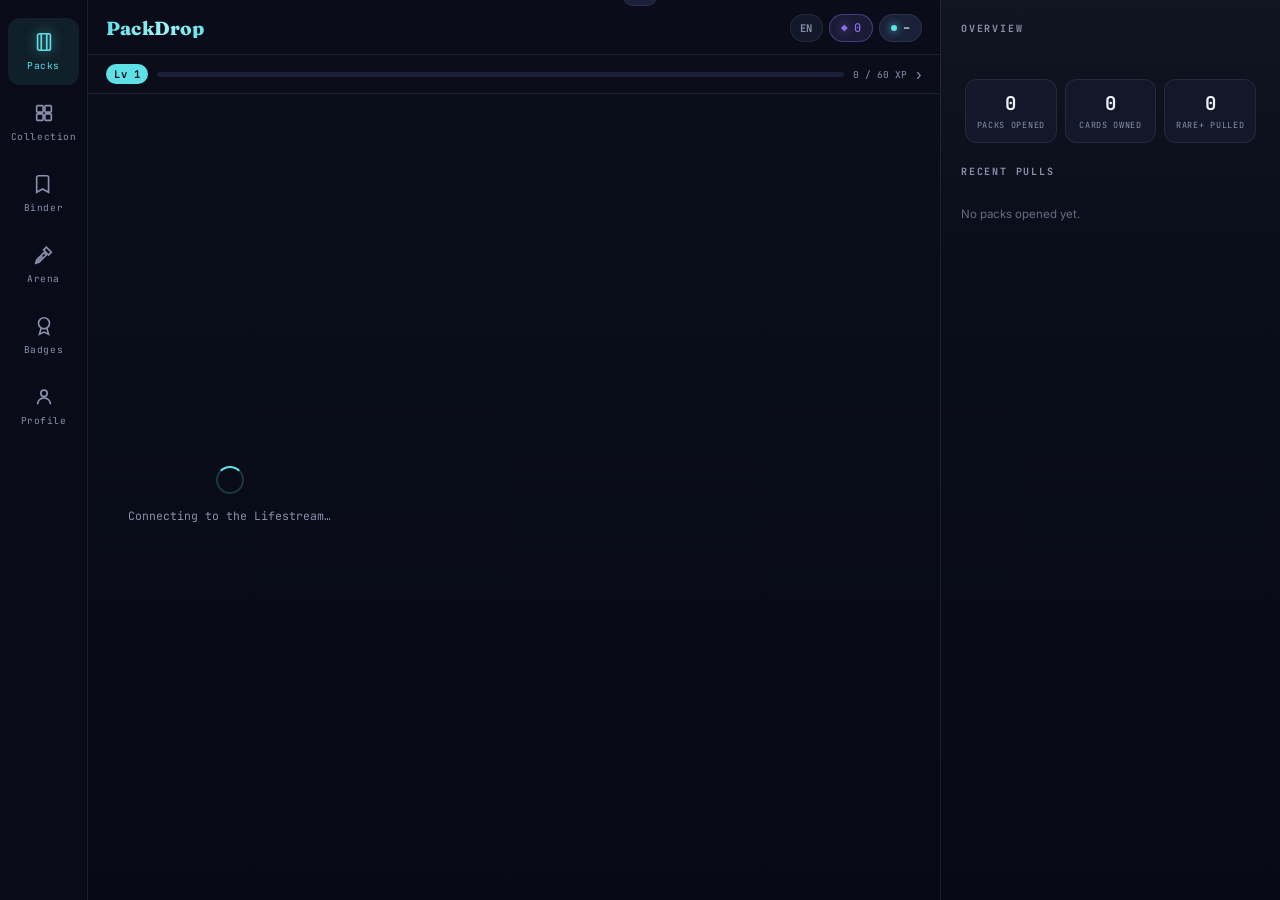
==== commit b015037b: "Add files via upload" ====
--- a/TEST_index.html
+++ b/TEST_index.html
@@ -482,6 +482,166 @@
      the sidebar does not exist below 1100px. Without this it would render as
      an unstyled block under the tabbar on every phone. */
   .desk-sidebar{ display:none; }
+  /* ---------- Mobile expansion switching ----------
+     The grouped list cost 182px even fully collapsed, plus ~100px of gaps
+     above a 300px pack that the 66px tabbar then clipped — on a 320x568
+     phone the pack was entirely below the fold. So below 1100px the list is
+     replaced by a single-row chip strip (~46px) and the full grouped list
+     lives in a bottom sheet, opened by the strip's trailing button. The pack
+     is guaranteed to fit: the stage's own budget shrinks instead.
+
+     Desktop is untouched — it keeps the left-rail grouped list. */
+  /* ---------- mobile expansion switcher (hidden above 1099px) ----------
+     These base rules live OUTSIDE the media query on purpose. A div with no
+     display rule defaults to `block`, so hiding these only inside
+     @media (max-width:1099px) left them visible on desktop (measured: the chip
+     strip rendered 104px tall and the sheet 478px on top of the sidebar at
+     1280x900). Desktop uses #expansion-switcher exclusively. */
+  #exp-chipstrip{ display:none; }
+  .exp-sheet{ display:none; }
+
+  @media (max-width: 1099px){
+    /* The grouped list is hidden here and re-rendered inside the sheet. */
+    #expansion-switcher{ display:none !important; }
+
+    /* ID selector, matching the base rule — a class rule here would lose
+       to #exp-chipstrip{display:none} outside the query and the strip would
+       stay hidden on phones. */
+    #exp-chipstrip{
+      display:flex;
+      align-items:center;
+      gap:8px;
+      margin:0 0 4px;
+      padding:2px 0;
+      min-width:0;
+    }
+    .exp-chipmore{
+      flex:0 0 auto;
+      display:flex; align-items:center; gap:5px;
+      padding:6px 10px; border-radius:999px;
+      background:rgba(255,255,255,0.06);
+      border:1px dashed rgba(255,255,255,0.18);
+      color:var(--text-dim); font-size:11.5px; font-weight:700;
+      cursor:pointer; -webkit-tap-highlight-color:transparent;
+    }
+
+    /* ---------- pack fit guarantee ----------
+       The pack used to be pushed below the fold and then clipped by the
+       tabbar: on a 320x568 phone only the top sliver was ever visible. The
+       chip strip reclaims ~136px, and these rules make the remaining budget
+       honest — the stage is a definite-height flex column whose pack row can
+       shrink, and the pack scales down rather than overflowing. `min-height:0`
+       on the workspace is what lets the row actually shrink inside a flex
+       column; without it the 300px floor wins and the pack clips again. */
+    /* Must be `#packs-screen.active`, never a bare `#packs-screen`: an ID
+       selector outranks `.screen.active`, so a bare rule would pin the packs
+       screen visible on every tab and overlay it onto whatever else is open
+       (measured: the achievements screen was un-clickable because #pack-el
+       sat on top of it). */
+    #packs-screen.active{
+      display:flex; flex-direction:column;
+      flex:1 1 auto; min-height:0;
+      /* The workspace's 300px floor can exceed the space left after the
+         topbar, level row, chip strip and tabbar on a short phone, so the
+         screen must be able to scroll. Without this the pack is clipped by
+         the fixed tabbar and there is no way to reach it. */
+      overflow-y:auto; -webkit-overflow-scrolling:touch;
+    }
+    /* `flex:1 1 auto` + `min-height:0` is what lets this row claim the
+       leftover space. An explicit `height:100%` here resolves against the
+       screen's own flex-derived height and collapsed the row to 0 (measured),
+       which then zeroed the pack. */
+    /* `min-height` here is the pack's real floor. With `min-height:0` the row
+       shrank to 0 whenever leftover space was small (measured on 320x568 and
+       414x896: workspace 0 tall, pack 0 tall, entirely invisible). The floor
+       makes the screen scroll instead — a scrollable page beats a pack the
+       player cannot see. `overflow:visible` because the row may now exceed
+       the screen and must not clip the pack. */
+    .pack-workspace{
+      flex:1 1 auto;
+      min-height:300px;
+      display:flex; flex-direction:column;
+      align-items:center; justify-content:center;
+      margin:10px 0 4px;
+      overflow:visible;
+    }
+    /* Scale the pack to whatever height is actually left, capped at its
+       natural 300x210 so it never grows past its design size.
+
+       `height:100%` inside a column flexbox does NOT work here: the
+       workspace's height is itself flex-derived, so 100% resolves against
+       an indefinite height and the pack collapses to 0 (measured). Sizing
+       from the row with `flex:1 1 auto` + a `min-height` floor and letting
+       `aspect-ratio` derive the width from the resulting height is the
+       combination that both claims the space and stays correctly shaped. */
+    .pack-workspace .pack{
+      width:210px; height:300px;
+      max-width:210px; max-height:300px;
+      flex:0 0 auto;
+    }
+    /* The workspace's own row must be able to shrink, and the packs-screen
+       column must reserve room for the tabbar so the pack never sits under
+       it. `padding-bottom` on the screen, not a margin on the workspace —
+       the tabbar is position:fixed and overlays, so only real padding keeps
+       content clear of it. */
+    #packs-screen{ padding-bottom:var(--tabbar-h, 66px); }
+    .tabbar{ --tabbar-h:66px; }
+    /* The reveal overlay and pull rail are positioned against the pack, so
+       they must stay within the same shrunken box. */
+    .pack-workspace{ position:relative; }
+
+    /* ---------- the bottom sheet ---------- */
+    .exp-sheet{
+      position:fixed; inset:0; z-index:120;
+      display:flex; flex-direction:column; justify-content:flex-end;
+      pointer-events:none;
+    }
+    .exp-sheet-backdrop{
+      position:absolute; inset:0;
+      background:rgba(4,6,14,0.72);
+      opacity:0; transition:opacity .22s ease;
+      backdrop-filter:blur(3px);
+    }
+    .exp-sheet-panel{
+      position:relative;
+      max-height:78vh;
+      display:flex; flex-direction:column;
+      background:linear-gradient(180deg, #101527, #0a0d1a);
+      border-top:1px solid var(--border);
+      border-radius:18px 18px 0 0;
+      transform:translateY(101%);
+      transition:transform .26s cubic-bezier(.22,.8,.28,1);
+      padding-bottom:calc(10px + var(--safe-bot, 0px));
+      box-shadow:0 -14px 40px rgba(0,0,0,.55);
+    }
+    .exp-sheet.open{ pointer-events:auto; }
+    .exp-sheet.open .exp-sheet-backdrop{ opacity:1; }
+    .exp-sheet.open .exp-sheet-panel{ transform:translateY(0); }
+
+    .exp-sheet-grab{
+      width:38px; height:4px; border-radius:999px;
+      background:rgba(255,255,255,.22);
+      margin:9px auto 4px; flex:0 0 auto;
+    }
+    .exp-sheet-head{
+      display:flex; align-items:center; justify-content:space-between;
+      padding:4px 16px 10px; flex:0 0 auto;
+    }
+    .exp-sheet-title{ font-size:13px; font-weight:800; letter-spacing:.06em; color:var(--text-dim); text-transform:uppercase; }
+    .exp-sheet-close{
+      background:transparent; border:1px solid var(--border); color:var(--text-dim);
+      border-radius:8px; padding:4px 9px; font-size:11px; cursor:pointer;
+    }
+    /* The grouped list, re-rendered here by renderExpansionSwitcher(). It
+       scrolls inside the sheet so the panel never grows past 78vh. */
+    #expansion-sheet-body{
+      overflow-y:auto; -webkit-overflow-scrolling:touch;
+      padding:0 12px 6px;
+      flex:1 1 auto; min-height:0;
+    }
+    #expansion-sheet-body .series-group{ margin-bottom:8px; }
+  }
+
   @media (min-width: 1100px){
     .desk-sidebar{
       display: flex; flex-direction: column; gap: 22px;
@@ -1028,7 +1188,7 @@
   /* ---------- reveal overlay (one-by-one) ---------- */
   #reveal-overlay{
     position:absolute; inset:0;
-    background:radial-gradient(120% 100% at 50% 0%, #141b34 0%, #060811 70%);
+    background:#0a0d18;
     z-index:20;
     display:none;
     flex-direction:column;
@@ -1036,27 +1196,127 @@
     overflow:hidden;
   }
   #reveal-overlay.active{display:flex;}
+  /* Pack overlay: a booster pouch with a cracking seal that plays BEFORE the
+     card flip (kyara's opening motion). z-index 12 keeps it behind the card
+     (reveal-single, z 20) so the crack is visible around the card. */
+  .reveal-pack{
+    position:absolute; inset:0;
+    display:flex; align-items:center; justify-content:center;
+    z-index:12;
+    pointer-events:none;
+    opacity:0;
+    transition:opacity 0.18s ease-out;
+  }
+  .reveal-pack.active{ opacity:1; }
+  .reveal-pack .pack{
+    position:relative;
+    width:min(80vw, 310px);
+    aspect-ratio:2/3;
+    border-radius:28px;
+    background:
+      radial-gradient(120% 100% at 50% 0%, #1b1f3a 0%, #0a0b16 72%);
+    border:1px solid rgba(232,185,35,0.14);
+    box-shadow:
+      0 0 70px rgba(0,0,0,0.65),
+      inset 0 0 80px rgba(232,185,35,0.07);
+    overflow:hidden;
+    animation: packFloatIn 0.4s cubic-bezier(.2,.8,.3,1) both;
+  }
+  /* Seigaiha (wave) top band — the subtle anime/vaporwave texture kyara uses. */
+  .reveal-pack .pack::before{
+    content:''; position:absolute; inset:0;
+    background:
+      radial-gradient(130% 130% at 50% 14%, rgba(232,185,35,0.16), transparent 70%),
+      linear-gradient(180deg, transparent 38%, rgba(232,185,35,0.045) 39%, rgba(232,185,35,0.045) 42%, transparent 43%);
+  }
+  /* Per-rarity glow of the pouch itself (kyara: gold = mythic, coloured = rare). */
+  .reveal-pack .pack-glow{
+    position:absolute; inset:0;
+    border-radius:28px;
+    pointer-events:none;
+    box-shadow:0 0 0 rgba(232,185,35,0);
+    animation:packGlowIn 0.45s cubic-bezier(.2,.8,.3,1) both;
+  }
+  .reveal-pack .seal{
+    position:absolute; top:50%; left:50%;
+    width:34%; height:34%;
+    transform:translate(-50%,-50%);
+    background:radial-gradient(circle, #f9dd8a, #d4a017 72%, #a8700a);
+    border-radius:50%;
+    box-shadow:0 0 24px rgba(232,185,35,0.55), inset 0 0 40px rgba(255,255,240,0.25);
+    display:flex; align-items:center; justify-content:center;
+    z-index:2;
+    user-select:none;
+  }
+  .reveal-pack .seal-ring{
+    position:absolute; inset:11%; border:2px solid rgba(255,255,255,0.28); border-radius:50%;
+  }
+  .reveal-pack .seal-glyph{
+    font-size:70%; font-family:'Zen Kaku Gothic New',serif;
+    color:#4a3a00; pointer-events:none; letter-spacing:0.04em;
+  }
+  /* The crack: red gradient that blooms around the seal, then fades (kyara's
+     .seal-crack / .crack). */
+  .reveal-pack .seal-crack{
+    position:absolute; inset:0;
+    border-radius:50%;
+    opacity:0;
+    background:radial-gradient(circle at 50% 58%, transparent 32%, rgba(255,0,0,0.6) 90%);
+    box-shadow:0 0 50px rgba(255,0,0,0.35);
+    animation:none;
+  }
+  .reveal-pack .seal-crack.crack-visible{
+    opacity:1;
+    animation: sealCrack 0.5s cubic-bezier(.2,.8,.3,1) forwards;
+  }
+  /* Particle canvas for high-rarity openings (gold dust). */
+  .reveal-pack .pack-fx{
+    position:absolute; inset:0; border-radius:28px;
+    pointer-events:none;
+  }
+  @keyframes packGlowIn{
+    0%{ opacity:0; box-shadow:0 0 0 rgba(232,185,35,0); }
+    100%{ opacity:1; box-shadow:0 0 30px var(--pack-glow, rgba(232,185,35,0.25)); }
+  }
+  @keyframes sealCrack{
+    0%{ opacity:1; transform:scale(0.5) translate(-50%,-50%); }
+    100%{ opacity:0; transform:scale(1.35) translate(-50%,-50%); }
+  }
+  @keyframes packFloatIn{
+    0%{ transform:translate(-50%,-50%) scale(1.12); opacity:0; }
+    100%{ transform:translate(-50%,-50%) scale(1); opacity:1; }
+  }
+
   .reveal-header{
-    display:flex; align-items:center; justify-content:space-between;
-    margin-bottom:6px;
+    display:flex;
+    flex-direction:row;
+    align-items:flex-start;
+    justify-content:space-between;
+    position:relative;
+    width:100%;
     flex-shrink:0;
-  }
-  .reveal-title{
+    margin-bottom:8px;
+  }
+  .skip-btn{
     font-family:'JetBrains Mono',monospace;
-    font-size:11px; letter-spacing:0.1em; color:var(--text-dim);
-  }
-  .skip-btn{
-    font-family:'JetBrains Mono',monospace; font-size:10.5px; color:var(--text-dim);
-    background:none; border:1px solid var(--border); padding:6px 10px; border-radius:16px;
-  }
-
-  .reveal-single{
-    flex:1;
+    font-size:11px;
+    font-weight:700;
+    letter-spacing:0.06em;
+    color:var(--crystal);
+    background:rgba(94,225,230,0.1);
+    border:1px solid rgba(94,225,230,0.35);
+    border-radius:999px;
+    padding:7px 16px;
+    cursor:pointer;
+    transition: transform 0.15s ease, background 0.15s ease, border-color 0.15s ease;
+  }
+  .skip-btn:active{ transform:scale(0.96); }
+  .skip-btn:hover{ border-color:var(--crystal); background:rgba(94,225,230,0.18); }
+  .skip-controls{
     display:flex;
-    flex-direction:column;
-    align-items:center;
-    justify-content:center;
-    position:relative;
+    flex-direction:row;
+    align-items:flex-start;
+    gap:8px;
   }
   .rs-card-wrap{
     width:min(72vw, 260px);
@@ -1200,10 +1460,26 @@
     box-shadow:0 30px 70px -25px rgba(0,0,0,0.75);
   }
   .rs-card .back{
-    background:
-      repeating-linear-gradient(45deg, rgba(94,225,230,0.06) 0 2px, transparent 2px 10px),
-      linear-gradient(160deg, #1b2340, #0c0f1c);
+    background: #0c0f1c;
     display:flex; align-items:center; justify-content:center;
+  }
+  .rs-card .hexagon{
+    width:60%;
+    height:60%;
+    position:absolute;
+    top:50%; left:50%;
+    transform:translate(-50%,-50%);
+    background:radial-gradient(circle at 30% 30%, #1a2744 0%, #0c0f1c 70%);
+    border:2px solid var(--crystal);
+    border-radius:18% 18% 22% 22% / 30% 30% 20% 20%;
+    box-shadow:0 0 20px rgba(94,225,230,0.3);
+  }
+  .rs-card .hexagon::after{
+    content:'';
+    position:absolute;
+    inset:6px;
+    border:1.5px solid var(--crystal);
+    border-radius:18% 18% 22% 22% / 30% 30% 20% 20%;
   }
   .rs-card .back svg{width:38%; opacity:0.55;}
   .rs-card .front{
@@ -1233,12 +1509,50 @@
   @keyframes artSpin{ to{ transform:rotate(360deg); } }
   .rs-card.art-failed .art-spinner{ display:none; }
   .rs-card.art-failed .art-loading{ color:var(--text-dim); }
+  /* The three RGB Rare Mews have no published art at all — TCGdex advertises
+     the URL but never uploaded the files. Showing another Mew's art on the
+     rarest pull in the set would be a lie about what the player owns, so
+     these render an explicit placeholder instead. */
+  .rs-card .art-unavailable{
+    position:absolute; inset:0; z-index:2;
+    display:none; flex-direction:column; align-items:center; justify-content:center; gap:14px;
+    background:linear-gradient(160deg,#141b33,#0a0d18);
+    text-align:center; padding:24px;
+  }
+  .rs-card.art-unavailable .art-unavailable{ display:flex; }
+  .rs-card.art-unavailable .front img{ opacity:0; }
+  .rs-card .art-unavailable .ua-glyph{
+    font-size:30px; line-height:1; color:rgba(94,225,230,.35);
+  }
+  .rs-card .art-unavailable .ua-title{
+    font-family:'JetBrains Mono',monospace; font-size:11px; letter-spacing:.14em;
+    text-transform:uppercase; color:var(--text-dim);
+  }
+  .rs-card .art-unavailable .ua-note{
+    font-size:10px; line-height:1.5; color:var(--text-dim); opacity:.7; max-width:80%;
+  }
+  /* Grid placeholder: a card with no published art renders this instead of an
+     <img> with an empty src, which would show the browser's broken-image icon
+     in every collection/binder slot. */
+  .art-absent{
+    display:flex; align-items:center; justify-content:center;
+    width:100%; height:100%;
+    color:rgba(94,225,230,.28); font-size:20px; line-height:1;
+    background:linear-gradient(160deg,#141b33,#0a0d18);
+  }
   /* Back-side status: before flipping, the player can see whether the art is
      still loading or already ready, and choose to wait or flip now. */
   .rs-card .back-status{
     position:absolute; bottom:10px; left:0; right:0; text-align:center;
-    font-family:'JetBrains Mono',monospace; font-size:9px; letter-spacing:.1em; text-transform:uppercase;
-    color:var(--text-dim); opacity:.85;
+    font-family:'JetBrains Mono',monospace; font-size:10px; letter-spacing:.08em; text-transform:uppercase;
+    color:var(--crystal); opacity:1;
+  }
+  .rs-card .back-status::before{
+    content:'+';
+    font-family:'JetBrains Mono',monospace;
+    font-size:10px;
+    color:var(--crystal);
+    margin-right:6px;
   }
   .rs-card.art-pending .back-status::before{ content:'◌ Loading art…'; }
   .rs-card:not(.art-pending):not(.art-failed) .back-status::before{ content:'✦ Ready'; }
@@ -1529,6 +1843,14 @@
     color:var(--text-dim);
   }
 
+  .reveal-single{
+    display:flex;
+    flex-direction:column;
+    align-items:center;
+    justify-content:center;
+    flex:1;
+    min-height:0;
+  }
   .reveal-footer{
     display:flex; gap:10px; margin-top:14px; flex-shrink:0; justify-content:flex-end;
   }
@@ -2529,13 +2851,80 @@
       align-items: flex-start;
     }
     #app #packs-screen .pack-stage{
-      margin: 0;
-      max-height: calc(100vh - 190px);
-    }
+      /* Side-by-side on desktop: a tall 7-row set list stacked above a square
+         booster wastes the whole column width — the pack sat at the top of a
+         520px list with hundreds of px of dead space beneath it. Putting the
+         sets to the LEFT of the booster fills the rectangle instead: the list
+         is naturally tall and narrow, the pack is naturally square, so the two
+         stack into one balanced block with no gap. Mobile keeps the stacked
+         layout (it is a different rule, and width is the constraint there).
+         The max-height must clear the switcher's own cap plus the game row and
+         hint below it — 100vh-190px clipped the stage before the switcher's
+         560px cap took effect, so the list spilled past the stage's bottom
+         edge on 768p/800p screens. */
+      /* Centring: the stage fills the column width, but centring the STAGE is
+         not enough — its children are left-aligned inside it, so the whole
+         layout read as pinned to the left with a wide blank gutter on the
+         right. Centring the stage itself within the screen row (via
+         margin-inline:auto) puts the sets+pack block in the optical middle
+         instead of hugging the left edge. */
+      margin: 0 auto;
+      /* A definite height is what lets the middle grid row (the sets list) use
+         1fr — without it the row is content-sized and height:100% on the
+         switcher has nothing to resolve against. The stage is bounded by the
+         viewport, and its own content can never exceed the switcher's 493px
+         plus the ~110px of rows around it. */
+      height: min(calc(100vh - 160px), 660px);
+      max-height: calc(100vh - 160px);
+      display: grid;
+      grid-template-columns: minmax(300px, 380px) minmax(0, 1fr);
+      grid-template-rows: auto minmax(0, 1fr) auto;
+      grid-template-areas:
+        "game    toggle"
+        "sets    pack"
+        "sets    hint";
+      column-gap: 34px;
+      row-gap: 14px;
+      align-items: start;
+      align-content: start;
+      justify-items: center;
+      /* Centring: the block is only as wide as its content needs (a ~380px set
+         list + 34px gap + a ~300px pack ≈ 714px, with headroom). Constraining
+         the stage to that and letting margin-inline:auto centre it is what
+         removes the wide blank gutter on the right — the stage previously
+         filled the whole column with its children left-aligned inside, which
+         read as top-left locked. */
+      width: auto;
+      max-width: 880px;
+      margin: 0 auto;
+    }
+    #app #packs-screen .game-switcher{ grid-area: game; }
+      #app #packs-screen .expansion-switcher{
+        grid-area: sets;
+        justify-self: stretch;
+      }
+      #app #packs-screen .toggle-row{ grid-area: toggle; justify-self: start; }
+      #app #packs-screen .pack-workspace{
+        grid-area: pack;
+        /* Left-align the pack within its column. Centring it pushed it away
+           from the set list and left a wide dead gutter between the two — the
+           very emptiness this side-by-side layout exists to remove. Anchoring
+           it next to the list makes the pair read as one block. */
+        justify-self: start;
+      }
+      #app #packs-screen .tap-hint{ grid-area: hint; justify-self: start; }
     #app #packs-screen .expansion-switcher{
-      max-height: min(40vh, 360px);
+      /* 7 rows x 62px + the series header row + padding measured at 493px of
+         scrollHeight, which is why a 460px cap cut the last row in half.
+         Height is taken from the STAGE, not from a viewport fraction: the
+         stage's own max-height already bounds the block, and a vh-based cap
+         disagreed with it (72vh on a 768p screen was 553px while only ~490px
+         was actually left after the game row, so the list spilled past the
+         stage's bottom edge). Filling the leftover space is both correct and
+         self-adjusting. */
+      height: 100%;
+      max-height: none;
       overflow-y: auto;
-      flex: 0 1 auto;
       min-height: 0;
     }
 
@@ -2591,9 +2980,13 @@
        way from the label it belongs to. Cap them just wider than the hero so
        the column reads as one centred group. */
     #app #packs-screen .pack-stage{ max-width: none; }
+    /* The stage is a two-column grid on desktop (sets left, booster right), so
+       the grid, not a max-width, decides how wide each child is. This rule
+       existed for the old stacked single column; capping the children at 520px
+       centred would collapse the left column and undo the side-by-side. */
     #app #packs-screen .game-switcher,
     #app #packs-screen .expansion-switcher,
-    #app #packs-screen .toggle-row{ width: 100%; max-width: 520px; margin-inline: auto; }
+    #app #packs-screen .toggle-row{ width: 100%; max-width: none; margin-inline: 0; }
 
     /* Mouse has hover; touch does not. */
     #app .open-cue:hover{ background: rgba(94,225,230,0.18); border-color: rgba(94,225,230,0.55); }
@@ -3545,6 +3938,200 @@
       .ar-slot{ flex: 0 0 150px; }
     }
 
+
+  /* Kyara-style booster selection grid */
+  .booster-grid-section{
+    padding:16px 0;
+  }
+  .booster-grid-header{
+    text-align:center;
+    margin-bottom:16px;
+  }
+  .booster-grid-title{
+    font-family:'Space Grotesk',sans-serif;
+    font-size:20px;
+    font-weight:700;
+    color:var(--text);
+    margin:0 0 4px;
+  }
+  .booster-grid-sub{
+    font-family:'JetBrains Mono',monospace;
+    font-size:11px;
+    color:var(--text-dim);
+    letter-spacing:.04em;
+  }
+  .booster-grid{
+    display:grid;
+    grid-template-columns:repeat(auto-fill, minmax(140px, 1fr));
+    gap:12px;
+    max-width:600px;
+    margin:0 auto;
+  }
+  .booster-card{
+    background:var(--bg-card);
+    border:1px solid var(--border);
+    border-radius:12px;
+    padding:16px 12px;
+    text-align:center;
+    cursor:pointer;
+    transition:all .2s ease;
+    position:relative;
+  }
+  .booster-card:hover{
+    border-color:var(--crystal);
+    transform:translateY(-2px);
+    box-shadow:0 4px 16px rgba(94,225,230,0.15);
+  }
+  .booster-card.active{
+    border-color:var(--crystal);
+    background:rgba(94,225,230,0.08);
+  }
+  .booster-card-icon{
+    font-size:32px;
+    margin-bottom:8px;
+    display:block;
+  }
+  .booster-card-name{
+    font-family:'Space Grotesk',sans-serif;
+    font-size:14px;
+    font-weight:600;
+    color:var(--text);
+    margin-bottom:2px;
+  }
+  .booster-card-tag{
+    font-family:'JetBrains Mono',monospace;
+    font-size:10px;
+    color:var(--text-dim);
+    margin-bottom:8px;
+  }
+  .booster-card-count{
+    font-family:'JetBrains Mono',monospace;
+    font-size:11px;
+    color:var(--crystal);
+    margin-bottom:4px;
+  }
+  .booster-card-free{
+    position:absolute;
+    top:8px;
+    right:8px;
+    font-family:'JetBrains Mono',monospace;
+    font-size:9px;
+    font-weight:700;
+    color:var(--crystal);
+    background:rgba(94,225,230,0.15);
+    padding:2px 6px;
+    border-radius:4px;
+    letter-spacing:.04em;
+  }
+  .booster-detail{
+    background:var(--bg-card);
+    border:1px solid var(--border);
+    border-radius:16px;
+    padding:20px;
+    margin-top:16px;
+    max-width:600px;
+    margin-left:auto;
+    margin-right:auto;
+  }
+  .booster-detail-header{
+    display:flex;
+    align-items:center;
+    gap:12px;
+    margin-bottom:16px;
+  }
+  .booster-detail-icon{
+    font-size:40px;
+    width:56px;
+    height:56px;
+    display:flex;
+    align-items:center;
+    justify-content:center;
+    background:rgba(94,225,230,0.1);
+    border-radius:12px;
+    border:1px solid var(--crystal);
+  }
+  .booster-detail-name{
+    font-family:'Space Grotesk',sans-serif;
+    font-size:18px;
+    font-weight:700;
+    color:var(--text);
+  }
+  .booster-detail-tag{
+    font-family:'JetBrains Mono',monospace;
+    font-size:11px;
+    color:var(--text-dim);
+  }
+  .booster-detail-stats{
+    display:flex;
+    gap:16px;
+    margin-bottom:16px;
+    flex-wrap:wrap;
+  }
+  .bd-stat{
+    flex:1;
+    min-width:100px;
+    text-align:center;
+    padding:8px;
+    background:rgba(255,255,255,0.03);
+    border-radius:8px;
+  }
+  .bd-stat-val{
+    display:block;
+    font-family:'Space Grotesk',sans-serif;
+    font-size:16px;
+    font-weight:700;
+    color:var(--crystal);
+  }
+  .bd-stat-lbl{
+    display:block;
+    font-family:'JetBrains Mono',monospace;
+    font-size:9px;
+    color:var(--text-dim);
+    letter-spacing:.04em;
+    margin-top:2px;
+  }
+  .booster-detail-odds{
+    margin-bottom:16px;
+  }
+  .booster-detail-odds .odds-title{
+    font-family:'JetBrains Mono',monospace;
+    font-size:11px;
+    color:var(--text-dim);
+    letter-spacing:.06em;
+    text-transform:uppercase;
+    margin-bottom:8px;
+  }
+  .booster-detail-actions{
+    text-align:center;
+  }
+  .open-btn{
+    font-family:'Space Grotesk',sans-serif;
+    font-size:14px;
+    font-weight:700;
+    color:#0a0d18;
+    background:var(--crystal);
+    border:none;
+    border-radius:8px;
+    padding:12px 24px;
+    cursor:pointer;
+    transition:all .2s ease;
+  }
+  .open-btn:hover{
+    background:#7fe8ec;
+    transform:translateY(-1px);
+  }
+  .bd-open-count{
+    font-family:'JetBrains Mono',monospace;
+    font-size:11px;
+    opacity:.8;
+  }
+  .pack-workspace{
+    display:flex;
+    flex-direction:column;
+    align-items:center;
+    justify-content:center;
+    padding:24px 0;
+  }
 </style>
 </head>
 <body>
@@ -3688,16 +4275,42 @@
     </div>
 
     <div class="pack-stage" id="pack-stage" style="display:none;">
-      <div class="game-switcher" id="game-switcher"></div>
-      <div class="expansion-switcher" id="expansion-switcher"></div>
-      <div class="toggle-row">
-        <div class="booster-toggle" id="booster-toggle">
-          <button class="bt-opt active" data-type="play"><span data-i18n="playBooster">Play Booster</span></button>
-          <button class="bt-opt" data-type="collector"><span data-i18n="collectorBooster">Collector Booster</span> <span class="bt-cost">×2</span></button>
+      <!-- Kyara-style booster selection grid -->
+      <div class="booster-grid-section">
+        <div class="booster-grid-header">
+          <h2 class="booster-grid-title" data-i18n="chooseYourBooster">Choose your booster</h2>
+          <div class="booster-grid-sub" data-i18n="freeDailyBoosters">Free daily boosters refill throughout the day</div>
         </div>
-        <button class="lang-pill" id="lang-pill">EN <span class="lp-caret">▾</span></button>
+        <div class="booster-grid" id="booster-grid">
+          <!-- Dungeon cards rendered by JS -->
+        </div>
       </div>
-      <div class="pack-workspace">
+
+      <!-- Selected booster detail panel -->
+      <div class="booster-detail" id="booster-detail" style="display:none;">
+        <div class="booster-detail-header">
+          <div class="booster-detail-icon" id="bd-icon"></div>
+          <div class="booster-detail-info">
+            <div class="booster-detail-name" id="bd-name"></div>
+            <div class="booster-detail-tag" id="bd-tag"></div>
+          </div>
+        </div>
+        <div class="booster-detail-stats">
+          <div class="bd-stat"><span class="bd-stat-val" id="bd-cards">5</span><span class="bd-stat-lbl" data-i18n="cardsPerBooster">cards per booster</span></div>
+          <div class="bd-stat"><span class="bd-stat-val" id="bd-rarity">Rare+</span><span class="bd-stat-lbl" data-i18n="rarityGuaranteed">guaranteed</span></div>
+          <div class="bd-stat"><span class="bd-stat-val" id="bd-pity">250</span><span class="bd-stat-lbl" data-i18n="untilSureMythic">until sure Mythic</span></div>
+        </div>
+        <div class="booster-detail-odds">
+          <div class="odds-title" data-i18n="dropOdds">Drop odds</div>
+          <div class="odds-rows" id="bd-odds-rows"></div>
+        </div>
+        <div class="booster-detail-actions">
+          <button class="open-btn" id="bd-open-btn"><span data-i18n="openBooster">Open Booster</span> <span class="bd-open-count" id="bd-open-count">· 10 left</span></button>
+        </div>
+      </div>
+
+      <!-- Pack opening workspace (shown when opening) -->
+      <div class="pack-workspace" id="pack-workspace" style="display:none;">
         <div class="pack" id="pack-el"></div>
         <button class="open-cue" id="open-cue"><span class="pulse"></span><span data-i18n="tapToOpen">Tap to open</span></button>
       </div>
@@ -3722,7 +4335,7 @@
     </div>
   </div>
 
-  <div id="lang-menu">
+<div id="lang-menu">
     <div class="lang-menu-panel">
       <div class="lang-menu-title" data-i18n="boosterLanguage">Booster language</div>
       <div class="lang-menu-sub" data-i18n="boosterLanguageSub">Cards not printed in this language fall back to English.</div>
@@ -3982,8 +4595,24 @@
 
   <div id="reveal-overlay">
     <div class="reveal-header">
-      <div class="reveal-title" id="reveal-counter">1 / 14</div>
-      <button class="skip-btn" id="skip-btn" data-i18n="skip">Skip</button>
+      <div class="reveal-title" id="reveal-counter">1 / 11</div>
+      <div class="skip-controls">
+        <button class="skip-btn" id="skip-btn" data-i18n="skip">Passer</button>
+      </div>
+    </div>
+
+    <!-- The pack: booster pouch with a cracking seal. z-index 12 keeps it
+         behind the card (reveal-single) so the crack reads around the card. -->
+    <div class="reveal-pack" id="reveal-pack">
+      <div class="pack">
+        <div class="pack-glow" id="pack-glow"></div>
+        <div class="seal" id="pack-seal">
+          <div class="seal-ring"></div>
+          <div class="seal-glyph">キ</div>
+          <div class="seal-crack" id="pack-crack"></div>
+        </div>
+        <canvas class="pack-fx" id="pack-fx"></canvas>
+      </div>
     </div>
 
     <div class="reveal-single" id="reveal-single">
@@ -4018,6 +4647,21 @@
     </div>
   </div>
 
+  <!-- Mobile expansion bottom sheet. Lives at #app level, NOT inside
+       #packs-screen: .screen is display:none while inactive, so an overlay
+       nested there would be invisible whenever any other tab is open. Sibling
+       of #detail-sheet, which is the established pattern for overlays here. -->
+  <div class="exp-sheet" id="exp-sheet" aria-hidden="true">
+    <div class="exp-sheet-backdrop" id="exp-sheet-backdrop"></div>
+    <div class="exp-sheet-panel">
+      <div class="exp-sheet-grab"></div>
+      <div class="exp-sheet-head">
+        <span class="exp-sheet-title" data-i18n="chooseExpansion">Expansions</span>
+        <button class="exp-sheet-close" id="exp-sheet-close" data-i18n="close">Close</button>
+      </div>
+      <div id="expansion-sheet-body"></div>
+    </div>
+  </div>
   <div id="detail-sheet">
     <button class="sheet-close" id="sheet-close">×</button>
     <div class="detail-panel" id="detail-panel"></div>
@@ -4043,7 +4687,7 @@
   </div>
 </div>
 
-<script src="https://cdn.jsdelivr.net/npm/@supabase/supabase-js@2"></script>
+<script>if(window.location.protocol !== "file:"){document.write('<script src="https://cdn.jsdelivr.net/npm/@supabase/supabase-js@2"></scr'+'ipt>');}</script>
 <script>
 (function(){
   "use strict";
@@ -4205,6 +4849,16 @@
     shards = s.shards || 0;
     bonusPacks = s.bonusPacks || 0;
     unlockedExpansions = s.unlockedExpansions || {};
+    // Migration: the unlock rebalance moved Final Fantasy, Avatar and Perfect
+    // Order from free to 150 shards. A save written before that change never
+    // recorded an unlock for them (they needed none), so without this every
+    // existing player would find three sets they already had access to
+    // suddenly locked. Grant them once; a player who has since bought a set
+    // keeps every purchase, and a fresh save (no schemaVersion, so this never
+    // runs) starts on the new rules.
+    for(const code of ['ff','tla','mep']){
+      if(!unlockedExpansions[code]) unlockedExpansions[code] = true;
+    }
     claimedLevelRewards = s.claimedLevelRewards || {};
     // Clamp on read too: a save written by an older/edited build could carry a
     // longer log, and the rail only ever renders a slice of it anyway.
@@ -4250,7 +4904,7 @@
   // nudge) switches saveProfile/loadProfile over to the cloud instead.
   const SUPABASE_URL = 'https://mpriuxbhdfgdtsfhvpxt.supabase.co';
   const SUPABASE_ANON_KEY = 'sb_publishable_KCJ1SuW7pESpccU8AyzSvw_bD1_8Wbo';
-  const sb = (typeof window.supabase !== 'undefined') ? window.supabase.createClient(SUPABASE_URL, SUPABASE_ANON_KEY) : null;
+  const sb = (typeof window.supabase !== 'undefined' && window.location.protocol !== 'file:') ? window.supabase.createClient(SUPABASE_URL, SUPABASE_ANON_KEY) : null;
   let currentUserId = null;
   let currentUserEmail = null;
   let authMode = 'signup'; // 'signin' | 'signup' — guests opening this probably want to create an account
@@ -4800,6 +5454,20 @@
     // it just needs to be a key in this map so the Special-Guests-style
     // prefetch loop below visits it at all.
     spm: { spm:'main', mar:'bonus', spe:'welcome', aspm:'art', tspm:'main' },
+    // TLA is priced across TWO tcgpricedrop files because the set spans two
+    // TCGplayer groups: tla-main (group 24421, the main set — everything the
+    // Play and Collector boosters pull from) and tle-main (group 24422, the
+    // Eternal-Legal set, whose rares fill the Collector's two TLE slots).
+    // 'main' here means "the file named after this expansion", not "the main
+    // set" — tle is its own peer feed, not a sub-pool of tla.
+    // NOTE: the role value becomes the feed FILENAME via `expCode + '-' +
+    // role`, so a role only works when its expansion actually has a file of
+    // that name. TLE's file is tle-main.json (a peer feed, not a sub-pool of
+    // tla), so it CANNOT be expressed as a tla role at all — it is wired
+    // through PRICE_FEED_OVERRIDES below instead. Roles here only cover
+    // TLA's own files.
+    ecl: { ecl:'main', aecl:'art', tecl:'main' },
+    tla: { tla:'main', atla:'art', ttla:'art' },
   };
 
   // "Special Guests" (spg) is a shared insert product line that appears
@@ -4814,10 +5482,61 @@
   // Marvel-branded sets — already set up under the packdropCode
   // `spm-bonus` in tcgpricedrop's sets.json, so it's pinned to that
   // existing key rather than needing a new one added there.
+  // Scryfall set code -> price feed FILENAME, for sets whose feed name does
+  // not follow the `<expansion>-<role>` convention. TLE (Eternal-Legal) is
+  // the case that forced this: it is a peer set pulled from by TLA boosters,
+  // not a sub-pool of TLA, and its file is tle-main.json — so a tla role of
+  // 'eternal' produced the nonexistent key 'tla-eternal' and every
+  // Eternal-Legal card showed no price.
+  // Expansion code -> extra Scryfall set codes whose price feeds must also be
+  // prefetched, because that expansion's boosters pull from them. TLE's
+  // rares fill two of TLA's Collector Booster slots.
+  const EXTRA_PRICE_SETS = { tla: ['tle'], ecl: ['ecc'] };
+
+  const PRICE_FEED_OVERRIDES = {
+    // Scryfall set code -> feed filename
+    'ecc': 'ecc-main',
+    'tle': 'tle-main',
+    // TLA's own main set: 'tla-main' (expansion code + 'main' role).
+    'tla': 'tla-main',
+    'atla': 'tla-art',
+    'ttla': 'tla-art'
+  };
+
   const SHARED_FEED_KEYS = { spg: 'mtg-special-guests', mar: 'spm-bonus', cel: '30th' };
+  // An expansion whose cards are priced across MORE THAN ONE published feed.
+  // cel is the case that forced this: tcgpricedrop splits the set into
+  // 30th.json (the 161-card main set) and 30th-c.json (the 30-card Classic
+  // Collection subset, which is numbered from its original sets — 4, 5, 11,
+  // 18… — so it does not overlap the main set's keys at all). Merging both is
+  // what lets a Classic Collection pull find its price instead of showing
+  // nothing; today only 050 happens to collide, so 29 of 30 come from this.
+  // The order matters only as a tie-break: an earlier file wins, so the main
+  // set (30th) stays authoritative and 30th-c only fills genuine gaps.
+  const MERGED_FEED_KEYS = { cel: ['30th', '30th-c'] };
+  // Reverse map: published feed FILENAME -> expansion code. Callers that hold
+  // a card (collection-worth, binder, reveal prefetch) resolve a filename via
+  // priceFeedKeyFor and hand that straight to loadPriceFeed — '30th' for cel.
+  // loadPriceFeed's own PRICED_EXPANSIONS guard only knows expansion CODES,
+  // so the call was rejected before it ever fetched and the set showed no
+  // price at all. This is what lets a filename be accepted as well.
+  //
+  // Only remap a key to a code that PRICED_EXPANSIONS actually lists. 'mar'
+  // used to be absent from that set even though its own feed key
+  // 'spm-bonus' was there, so the rewrite below produced 'mar' and
+  // loadPriceFeed's guard rejected it before it ever fetched — every Marvel
+  // Universe card (the 'bonus' sub-pool of the Spider-Man expansion) showed
+  // no price. Mapping 'spm-bonus' to itself keeps it in the key space the
+  // guard recognises, so the filename arrives already valid.
+  const FEED_KEY_TO_EXPANSION = { 'mtg-special-guests': 'spg', 'spm-bonus': 'spm-bonus' };
+  function priceFeedFilesFor(expCode){
+    if(MERGED_FEED_KEYS[expCode]) return MERGED_FEED_KEYS[expCode];
+    return [SHARED_FEED_KEYS[expCode] || expCode];
+  }
 
   function priceFeedKeyFor(card){
     if(!card) return null;
+    if(PRICE_FEED_OVERRIDES[card.set]) return PRICE_FEED_OVERRIDES[card.set];
     if(SHARED_FEED_KEYS[card.set]) return SHARED_FEED_KEYS[card.set];
     const map = PRICE_SUBPOOL_MAP[card.expansion];
     if(!map) return card.expansion; // single-pool expansion (Pokémon) — expansion code IS the feed key
@@ -4826,9 +5545,27 @@
     return card.expansion + '-' + role;
   }
 
+  // Resolve a card to the expansion code whose price feed covers it. Every
+  // caller used to derive this from priceFeedKeyFor, which returns the
+  // published FILENAME ('30th' for cel) — and then feed that to
+  // PRICED_EXPANSIONS.has() / loadPriceFeed(), both of which only know
+  // expansion CODES. A remapped set was therefore skipped or rejected and
+  // none of its cards ever got a price.
+  function priceExpansionCodeFor(card){
+    if(!card) return null;
+    const fk = priceFeedKeyFor(card);
+    if(!fk) return null;
+    if(PRICED_EXPANSIONS.has(fk)) return fk;
+    if(FEED_KEY_TO_EXPANSION[fk]) return FEED_KEY_TO_EXPANSION[fk];
+    const mergedOwner = Object.keys(MERGED_FEED_KEYS).find(c => MERGED_FEED_KEYS[c].includes(fk));
+    if(mergedOwner) return mergedOwner;
+    const sharedOwner = Object.keys(SHARED_FEED_KEYS).find(c => SHARED_FEED_KEYS[c] === fk);
+    return sharedOwner || null;
+  }
+
   // All feed keys relevant to one expansion, for prefetching at pack-open
   // time (we don't yet know which sub-pool each revealed card will land in).
-  function priceFeedKeysForExpansion(expCode){
+  function priceFeedKeysForExpansion(expCode, skipPeers){
     // Covers non-openable shared-pool "expansions" like mar (Marvel
     // Universe) that resolve straight to a fixed key rather than having
     // their own PRICE_SUBPOOL_MAP entry — currentExpansion should never
@@ -4836,6 +5573,13 @@
     // keep this correct in case something else prefetches by expansion
     // code directly (e.g. a future Binder-level prefetch).
     if(SHARED_FEED_KEYS[expCode]) return [SHARED_FEED_KEYS[expCode]];
+    // A peer set pulled from by this expansion (TLE for TLA) needs its own
+    // feed prefetched too, or its cards have no price at reveal time. This
+    // PREPENDS to the expansion's own keys rather than replacing them —
+    // returning early here dropped tla-main entirely.
+    const peerSets = skipPeers ? null : EXTRA_PRICE_SETS[expCode];
+    if(peerSets) return peerSets.map(s => PRICE_FEED_OVERRIDES[s] || s)
+      .concat(priceFeedKeysForExpansion(expCode, true));
     const map = PRICE_SUBPOOL_MAP[expCode];
     if(!map) return [expCode]; // single-pool
     const roles = new Set();
@@ -4846,7 +5590,11 @@
     return [...roles];
   }
 
-  const PRICED_EXPANSIONS = new Set(['mep', 'ah', 'cri', 'pbl', 'meg', 'pfl', 'cel', 'ff-main', 'ff-art', 'ff-commander', 'ff-bonus', 'eoe-main', 'eoe-commander', 'eoe-bonus', 'eoe-art', 'mtg-special-guests', 'spm-main', 'spm-bonus', 'spm-art', 'spm-welcome']);
+  const PRICED_EXPANSIONS = new Set(['mep', 'ah', 'cri', 'pbl', 'meg', 'pfl', 'cel', 'blk', 'ff-main', 'ff-art', 'ff-commander', 'ff-bonus', 'eoe-main', 'eoe-commander', 'eoe-bonus', 'eoe-art', 'mtg-special-guests', 'spm-main', 'spm-bonus', 'spm-art', 'spm-welcome',
+    // TLA prices land in tla-main (main set), tle-main (Eternal-Legal) and
+    // tla-art (the Art Series, 15% of a Collector Booster — unlike every
+    // other set in this app, the TLA art series IS priced).
+    'ecl-main', 'ecc-main', 'ecl-art', 'tla-main', 'tle-main', 'tla-art']);
   // A card at or above this real-world price triggers a bonus gold sparkle
   // burst at reveal, independent of its rarity tier — a "boring" common can
   // still be a $15 chase card, and that should feel special too.
@@ -4869,15 +5617,30 @@
   };
 
   async function loadPriceFeed(expCode){
+    // Callers that hold a card pass the published FILENAME (priceFeedKeyFor
+    // returns '30th' for cel). Everything downstream — the PRICED_EXPANSIONS
+    // guard, the cache key, priceForCard's lookup — is keyed by expansion
+    // CODE, so normalise first. Without this a remapped set was rejected
+    // before it ever fetched and none of its cards had a price.
+    if(FEED_KEY_TO_EXPANSION[expCode]) expCode = FEED_KEY_TO_EXPANSION[expCode];
+    else if(MERGED_FEED_KEYS[expCode]) { /* already a code */ }
+    else {
+      const owner = Object.keys(MERGED_FEED_KEYS).find(c => MERGED_FEED_KEYS[c].includes(expCode));
+      if(owner) expCode = owner;
+      else {
+        const sharedOwner = Object.keys(SHARED_FEED_KEYS).find(c => SHARED_FEED_KEYS[c] === expCode);
+        if(sharedOwner) expCode = sharedOwner;
+      }
+    }
     if(!PRICED_EXPANSIONS.has(expCode)) return null;
     if(priceFeedCache[expCode] !== undefined) return priceFeedCache[expCode];
 
-    // The feed FILENAME is not always the expansion code: an expansion whose
-    // tcgpricedrop entry was published under a different key is remapped via
-    // SHARED_FEED_KEYS (cel -> 30th). Resolving here — rather than at
-    // per-card lookup only — is what makes the fetch find the right file;
-    // caching still keys on expCode so every caller keeps a single entry.
-    const feedFile = SHARED_FEED_KEYS[expCode] || expCode;
+    // The feed FILENAME is not always the expansion code, and an expansion
+    // may be priced across SEVERAL files (cel -> 30th + 30th-c). Resolving
+    // the list here — rather than at per-card lookup only — is what makes the
+    // fetch find the right files; caching still keys on expCode so every
+    // caller keeps a single entry.
+    const feedFiles = priceFeedFilesFor(expCode);
     const cacheKey = 'priceFeed-' + expCode;
     const cached = await sGet(cacheKey);
     const isFresh = cached && (Date.now() - cached.fetchedAt) < PRICE_CACHE_TTL_MS;
@@ -4889,17 +5652,32 @@
     }
 
     try{
-      const res = await fetch(PRICE_FEED_BASE + feedFile + '.json');
-      if(!res.ok) throw new Error('HTTP ' + res.status);
-      const data = await res.json();
+      // Fetch every feed file for this expansion. One file failing must not
+      // sink the others — 30th-c being unreachable should never cost the
+      // player the 161 correctly-priced main-set cards.
+      const settled = await Promise.allSettled(
+        feedFiles.map(f => fetch(PRICE_FEED_BASE + f + '.json')));
+      const okFeeds = [];
+      let lastErr = null;
+      for(let i=0;i<settled.length;i++){
+        const s = settled[i];
+        if(s.status === 'fulfilled' && s.value.ok){ okFeeds.push(await s.value.json()); }
+        else if(s.status === 'fulfilled'){ lastErr = new Error('HTTP ' + s.value.status); }
+        else { lastErr = s.reason; }
+      }
+      if(!okFeeds.length) throw lastErr || new Error('no price feed files returned');
+      // `updatedAt` comes from the FIRST (authoritative) file; merging several
+      // would otherwise make the cache TTL depend on whichever happened to be
+      // newest, and the main set is the one that defines the set.
+      const merged = mergePriceFeeds(okFeeds);
       // A cache write must never take the price data down with it. Under a
       // tight quota this throws, and an unguarded throw here means the catch
       // below treats a SUCCESSFUL fetch as a failure and falls back to stale
       // or null prices. Keep the in-memory index either way — the session
       // works, it just does not persist to the next cold load.
-      try{ await sSet(cacheKey, { fetchedAt: Date.now(), data }); }
+      try{ await sSet(cacheKey, { fetchedAt: Date.now(), data: merged }); }
       catch(ce){ if(!isQuotaError(ce)) console.warn('Price cache write failed for', expCode, ce); }
-      priceFeedCache[expCode] = indexPriceFeed(data);
+      priceFeedCache[expCode] = indexPriceFeed(merged);
       // Real prices now exist. CP is derived from them, so recompute once here
       // rather than re-deriving on every render — otherwise the number a player
       // is reading changes the moment the feed lands.
@@ -4913,10 +5691,65 @@
     return priceFeedCache[expCode];
   }
 
+  // Collapse several published feed files into the single shape indexPriceFeed
+  // expects. `cards` are concatenated; the earlier file wins on a duplicate
+  // numberKey so the main set always beats a subset.
+  function mergePriceFeeds(feeds){
+    const out = { updatedAt: feeds[0] && feeds[0].updatedAt, cards: [] };
+    const seen = new Set();
+    for(const f of feeds){
+      for(const c of (f && f.cards) || []){
+        if(seen.has(c.numberKey)) continue;
+        seen.add(c.numberKey);
+        out.cards.push(c);
+      }
+    }
+    return out;
+  }
+
+  // Normalise a card name for price-feed lookups. TCGplayer appends the
+  // treatment to the product name ("Aang's Iceberg (Showcase)"), so the
+  // suffix has to come off before it can match a Scryfall card name.
+  // Shared by indexPriceFeed (building the byName index) and priceForCard
+  // (looking a card up in it) so the two can never drift apart.
+  function stripPriceTreatment(n){
+    return (n || '')
+      // Art Series products append " Art Card (Gold-Stamped Signature)" /
+      // " Art Card (Gold-Stamped Planeswalker Symbol)" — the whole suffix,
+      // including the bracketed variant, has to go before the base card
+      // name can match a Scryfall art_series card name.
+      .replace(/\s*art card\s*\([^)]*\)/gi, ' ')
+      .replace(/\s*\((borderless|showcase|extended art|extendedart|foil|neon ink|raised foil|gold-stamped signature|gold-stamped planeswalker symbol|art card|textured)\)\s*/gi, ' ')
+      .replace(/\s*\(\d+\)\s*$/,' ')
+      // DFC and art_series cards repeat their name after '//'.
+      .split('//')[0]
+      .replace(/[\u2019']/g, "'")
+      .replace(/\s+/g,' ')
+      .trim()
+      .toLowerCase();
+  }
+
   function indexPriceFeed(data){
     const byKey = new Map();
-    for(const c of data.cards) byKey.set(c.numberKey, c);
-    return { updatedAt: data.updatedAt, byKey };
+    // byName exists because TCGplayer's `number` is a PRODUCT number, not a
+    // collector number, for any set that has Booster Fun treatments: each
+    // treatment is its own TCGplayer product with its own sequence, so
+    // "Aang's Iceberg" is Scryfall #297 but TCGplayer #5. A pure number join
+    // mismatched 157 of 392 cards on Avatar: The Last Airbender.
+    //
+    // Names are near-unique for cards (only basic lands collide, and those
+    // are disambiguated by the number check first), so a name lookup gets
+    // 379/394 on TLA where the number join got only the cards that happened
+    // to align. Treatment suffixes in the price feed ("(Borderless)",
+    // "(Showcase)", "(Extended Art)"…) are stripped so a treatment variant
+    // can still price its base card rather than showing nothing.
+    const byName = new Map();
+    for(const c of data.cards){
+      byKey.set(c.numberKey, c);
+      const bn = stripPriceTreatment(c.name);
+      if(bn && !byName.has(bn)) byName.set(bn, c);
+    }
+    return { updatedAt: data.updatedAt, byKey, byName };
   }
 
   function priceForFinish(priceEntry, finish){
@@ -4938,8 +5771,8 @@
       // card-less entry throws here, the promise rejects, and the whole
       // headline collection-worth number silently never updates again.
       if(!c) continue;
-      const feedKey = priceFeedKeyFor(c);
-      if(feedKey && PRICED_EXPANSIONS.has(feedKey)) neededFeedKeys.add(feedKey);
+      const expCode = priceExpansionCodeFor(c);
+      if(expCode) neededFeedKeys.add(expCode);
     }
     if(neededFeedKeys.size === 0) return null;
 
@@ -4952,8 +5785,8 @@
       const entry = collection[key];
       const card = entry.card;
       if(!card) continue;
-      const feedKey = priceFeedKeyFor(card);
-      const feed = feedKey ? feeds[feedKey] : null;
+      const expCode = priceExpansionCodeFor(card);
+      const feed = expCode ? feeds[expCode] : null;
       if(!feed) continue;
       const priceEntry = feed.byKey.get(card.collector_number);
       if(!priceEntry) continue;
@@ -5196,11 +6029,34 @@
   let currentPull = [];
   let revealIndex = 0;
   let boosterType = 'play'; // 'play' | 'collector'
+  // Dev-only setter, defined HERE (module scope) rather than inside the
+  // dev-mode block: a hook in that block assigning `boosterType` directly
+  // creates its own binding and generatePack keeps reading 'play', so every
+  // "collector" probe silently measures Play boosters.
+  window.__pdSetBoosterType = (v) => { boosterType = v; };
+  window.__pdGetBoosterType = () => boosterType;
+  // Dev harness hooks (module scope, same as the two above). Grant shards so a
+  // probe can exercise the real loader path on a shard-locked set instead of
+  // stalling on the unlock overlay, and unlock a set outright to skip the
+  // shard spend entirely.
+  window.__pdAddShards = (n) => {
+    shards += n;
+    if(typeof updateShardUi === 'function'){ try{ updateShardUi(); }catch(e){} }
+    return shards;
+  };
+  window.__pdUnlockExpansion = (code) => {
+    if(typeof unlockedExpansions === 'undefined') return false;
+    unlockedExpansions[code] = true;
+    if(typeof saveProfile === 'function'){ try{ saveProfile(); }catch(e){} }
+    return true;
+  };
   let selectedLang = 'en'; // card printing language — separate from uiLang below
   let uiLang = 'en'; // interface/menu/expansion-name language
   let soundEnabled = true;
   let hapticsEnabled = true;
-  let currentExpansion = 'ff'; // which expansion packs are currently being opened from
+  // Which expansion packs are currently being opened from. Defaults to the
+  // starter set (30th Celebration) — see STARTER_EXPANSION.
+  let currentExpansion = 'cel';
   let expandedSeriesKey = null; // which series/year group is open in the expansion switcher (null = all collapsed)
   // Groups the player explicitly collapsed. Desktop opens every group by
   // default; this is what makes a manual collapse stick across re-renders
@@ -5322,11 +6178,15 @@
       bestCardOfPack:'Best card of this pack', packOpened:'Pack opened', nicePull:'Nice pull!',
       loadingSet:'Loading set…', pullingCardData:'Pulling card data — this only happens once',
       allSets:'All Sets', mainSet:'Main Set', commander:'Commander', extras:'Extras', bonusSheet:'Bonus Sheet',
+      // Mobile expansion sheet
+      chooseExpansion:'Expansions', close:'Close',
       all:'All', common:'Common', uncommon:'Uncommon', rare:'Rare', mythic:'Mythic',
       doubleRare:'Double Rare', ultraRare:'Ultra Rare', illustrationRare:'Illustration Rare',
       specialIllustrationRare:'Special Illustration Rare', hyperRare:'Hyper Rare',
       megaAttackRare:'Mega Attack Rare',
       newTag:'New', unlock:'Unlock', ready:'Ready', tapToLoad:'Tap to load', toUnlock:'to unlock',
+      artUnavailableTitle:'Visual not available',
+      artUnavailableNote:'No art has been published for this print yet.',
       noCardsHereYet:'No cards here yet.', openPackToStart:'Open a pack to start filling your collection.',
       noSearchResults:'No cards match your search or filters.', clearFiltersHint:'Try clearing the search or switching filters.',
       noBindersYet:'No binders yet.', tapNewToBuild:'Tap "+ New" to build your first one.',
@@ -5412,11 +6272,15 @@
       bestCardOfPack:'Meilleure carte du booster', packOpened:'Booster ouvert', nicePull:'Beau tirage !',
       loadingSet:'Chargement de l\u2019extension…', pullingCardData:"Récupération des données — une seule fois",
       allSets:'Toutes les extensions', mainSet:'Extension principale', commander:'Commandant', extras:'Extras', bonusSheet:'Feuille bonus',
+      // Mobile expansion sheet
+      chooseExpansion:'Extensions', close:'Fermer',
       all:'Tout', common:'Commune', uncommon:'Peu commune', rare:'Rare', mythic:'Mythique',
       doubleRare:'Rare Double', ultraRare:'Ultra Rare', illustrationRare:'Illustration Rare',
       specialIllustrationRare:'Illustration Rare Spéciale', hyperRare:'Hyper Rare',
       megaAttackRare:'Mega Attack Rare',
       newTag:'Nouveau', unlock:'Débloquer', ready:'Prête', tapToLoad:'Toucher pour charger', toUnlock:'pour débloquer',
+      artUnavailableTitle:'Visuel non disponible',
+      artUnavailableNote:"Aucun visuel n'a encore été publié pour cette impression.",
       noCardsHereYet:'Aucune carte ici pour le moment.', openPackToStart:'Ouvrez un booster pour commencer votre collection.',
       noSearchResults:'Aucune carte ne correspond à votre recherche ou vos filtres.', clearFiltersHint:'Essayez de vider la recherche ou de changer les filtres.',
       noBindersYet:'Aucun classeur pour le moment.', tapNewToBuild:'Touchez "+ Nouveau" pour créer votre premier.',
@@ -5438,6 +6302,8 @@
   const EXP_LABEL_I18N = {
     ff:  { en:'Final Fantasy', fr:'Final Fantasy' },
     eoe: { en:'Edge of Eternities', fr:'Aux Portes des Éternités' },
+    tla: { en:'Avatar: The Last Airbender', fr:'Avatar: The Last Airbender' },
+    ecl: { en:'Lorwyn Eclipsed', fr:'Lorwyn Eclipsed' },
     spm: { en:'Marvel\u2019s Spider-Man', fr:'Marvel\u2019s Spider-Man' },
     mar: { en:'Marvel Universe', fr:'Marvel Universe' },
     mep: { en:'Perfect Order', fr:'Équilibre Parfait' },
@@ -5454,7 +6320,10 @@
     ah:  { en:'Ascended Heroes', fr:'Héros Ascendants' },
     // 30th Celebration keeps its name in French — the "30th" numeral and the
     // "Celebration" wording are both used as-is on French retail listings.
-    cel: { en:'30th Celebration', fr:'30th Celebration' }
+    cel: { en:'30th Celebration', fr:'30th Celebration' },
+    // Black Bolt keeps its English name in French retail listings ("Black
+    // Bolt" is used as-is, unlike Pitch Black → Nuit Noire above).
+    blk: { en:'Black Bolt', fr:'Black Bolt' }
   };
   const BONUS_LABEL_I18N = {
     ff:  { en:'Through the Ages', fr:'À travers les âges' },
@@ -5814,7 +6683,11 @@
       isNeonInk: isNeonInk,
       isSerialized: isSerialized,
       mana_cost: c.mana_cost || (c.card_faces? c.card_faces[0].mana_cost : ''),
-      oracle_text: c.oracle_text || (c.card_faces? c.card_faces.map(f=>f.oracle_text).join('\n\n'): ''),
+      // oracle_text is deliberately NOT stored. It was 16.6% of every cached
+      // set (measured: 84 KB of ECL's 509 KB) and no screen in the app reads
+      // it — the card-detail sheet shows name, art and rarity only. Dropping
+      // it is the single largest cache win available and costs nothing.
+      // If a rules-text view is ever added, re-add it here.
       collector_number: c.collector_number,
       released_at: c.released_at || '',
       set: setCode,
@@ -5824,18 +6697,22 @@
       frameEffectsRaw: fx,
       promoTypesRaw: promoTypes,
       full_art: !!c.full_art,
+      // Kept deliberately: this is the fallback for a card whose image_large
+      // is missing (reveal falls back to `card.image_large || card.image`).
       image: (c.image_uris? c.image_uris.normal : (c.card_faces? c.card_faces[0].image_uris.normal : '')),
       image_small: (c.image_uris? c.image_uris.small : (c.card_faces? c.card_faces[0].image_uris.small : '')),
       image_large: (c.image_uris? (c.image_uris.large||c.image_uris.normal) : (c.card_faces? (c.card_faces[0].image_uris.large||c.card_faces[0].image_uris.normal) : '')),
-      // Illustration only, no frame/text box/borders — this is what the
-      // blurred booster-art backdrop should use, never image_large (that's
-      // the full card scan and looks like a smeared photo when blurred).
-      art_crop: (c.image_uris? c.image_uris.art_crop : (c.card_faces? c.card_faces[0].image_uris.art_crop : '')) || '',
+      // art_crop is deliberately NOT stored. It was 7.9% of every cached set
+      // (40 KB of ECL's 509 KB) and no code reads it — the only `c.image`
+      // reference that looks similar is the Pokémon TCGdex shape, which is a
+      // different object entirely. Re-add here if a blurred-art backdrop is
+      // ever built.
       is_dfc: isDfc,
+      // Only back_name and back_image_large are read (the DFC flip shows the
+      // back's name and art). The back's type line, mana cost and rules text
+      // are never displayed, so they are not stored — they were another
+      // ~5% of a cached set.
       back_name: isDfc? back.name : null,
-      back_type_line: isDfc? back.type_line : null,
-      back_mana_cost: isDfc? (back.mana_cost||'') : null,
-      back_oracle_text: isDfc? (back.oracle_text||'') : null,
       back_image_large: isDfc? (back.image_uris.large||back.image_uris.normal) : null
     };
   }
@@ -6074,6 +6951,225 @@
       mythic: cards.filter(c=>c.rarity==='mythic') };
   }
 
+  // Avatar: The Last Airbender (TLA) main-set classifier.
+  //
+  // TLA's five Booster Fun treatments are NOT separable by Scryfall's
+  // frame_effects — every borderless ATLA card carries the same 'inverted'
+  // effect, so scene/field-notes/battle-pose/elemental-frame all collapse
+  // into one bucket. The reliable separators, confirmed against real
+  // Scryfall data and WotC's published counts, are the COLLECTOR NUMBER
+  // RANGES (each treatment occupies one contiguous block at the end of the
+  // set) plus promo_types for the two single-card cases:
+  //
+  //   #363              -> headliner (raised foil Avatar Aang, Collector only)
+  //   #359-#362         -> neon ink battle pose (promo_types: neonink)
+  //   #354-#358         -> mythic borderless double-faced Sagas (5 cards)
+  //   #346-#353         -> borderless battle pose (8 cards)
+  //   #297-#345         -> borderless Booster Fun (scene/field notes/
+  //                       elemental frame/source material — 49 cards)
+  //   #1-#296           -> the main set, split by rarity and by
+  //                       `extendedart` frame_effects
+  //
+  // Rarity checks must come AFTER the number-range checks: #346-#353 are
+  // `showcase` frame, and the generic frame label would otherwise swallow
+  // them into the booster-fun bucket.
+  //
+  // The scene/field-notes/elemental treatments are merged into one
+  // `boosterFun` pool rather than four, because Scryfall gives no field to
+  // split them and WotC's per-slot percentages are what actually govern the
+  // drop — the generator weights against the published rates instead.
+  function classifyTlaMainSet(cards){
+    const num = c => { const n = c.collector_number || ''; return n.match(/^\d+$/) ? parseInt(n,10) : 0; };
+    const isNeonInk = c => c.isNeonInk;
+    const isHeadliner = c => (c.promoTypesRaw||[]).includes('headliner');
+    const isExtended  = c => (c.frameEffectsRaw||[]).includes('extendedart');
+
+    const out = {
+      all: [],
+      incomplete: !!cards.incomplete,
+      common: [], uncommon: [], rare: [], mythic: [],
+      // Booster Fun pools
+      boosterFunRare: [], boosterFunMythic: [],
+      saga: [], battlePose: [], neonInk: [], headliner: [],
+      // Land pools (dual lands are commons in the main set; basic lands and
+      // the Avatar's Journey / Appa full-arts live in the tokens sheet)
+      dualLand: [], basicLand: [], journeyLand: [], appaLand: [],
+      // Extended-art reprints (main set + Jumpstart-era cards)
+      extendedRare: [], extendedMythic: [],
+      sourceMaterial: []
+    };
+
+    for(const c of cards){
+      const n = num(c);
+      out.all.push(c);
+      const bor = c.frame === 'borderless';
+
+      // --- single-card / narrow-range Booster Fun, by promo type or number ---
+      if(isHeadliner(c)){ out.headliner.push(c); continue; }
+      if(isNeonInk(c)){ out.neonInk.push(c); continue; }
+      if(n >= 354 && n <= 358){ out.saga.push(c); continue; }
+      if(n >= 346 && n <= 353){ out.battlePose.push(c); continue; }
+      if(n >= 297 && n <= 345){
+        // Scene / field notes / elemental frame / source material — one pool,
+        // split only by rarity because that is what the published slot rates
+        // key on.
+        if(c.rarity === 'mythic') out.boosterFunMythic.push(c);
+        else out.boosterFunRare.push(c);
+        // Source material cards are the episode-reprint subset; WotC gives
+        // them their own guaranteed Collector slot, so track them separately.
+        out.sourceMaterial.push(c);
+        continue;
+      }
+
+      // --- main set (#1-#296) ---
+      if(isExtended(c)){
+        if(c.rarity === 'mythic') out.extendedMythic.push(c);
+        else out.extendedRare.push(c);
+        continue;
+      }
+      if(bor){
+        // A borderless main-set card with no Booster Fun marker: scene cards
+        // that also print in the main frame. Treat as Booster Fun.
+        if(c.rarity === 'mythic') out.boosterFunMythic.push(c);
+        else out.boosterFunRare.push(c);
+        out.sourceMaterial.push(c);
+        continue;
+      }
+      if(c.rarity === 'common'){
+        // Land handling for TLA's Play-Booster land slot, which draws from
+        // four distinct pools with their own published rates:
+        //   #265-#281 dual lands (17 cards, common)
+        //   #282-#286 default-frame basic lands (5)
+        //   #287-#291 Avatar's Journey full-art basic lands (5)
+        //   #292-#296 Appa full-art basic lands (5)
+        // Basic and full-art lands are excluded from the commons bucket so
+        // they never leak into a normal common slot.
+        const isLand = (c.type_line||'').includes('Land');
+        if(isLand){
+          const isBasic = (c.type_line||'').includes('Basic');
+          if(isBasic){
+            if(n >= 287 && n <= 291) out.journeyLand.push(c);
+            else if(n >= 292 && n <= 296) out.appaLand.push(c);
+            else out.basicLand.push(c);
+            continue;
+          }
+          out.dualLand.push(c);
+          continue;
+        }
+        out.common.push(c);
+        continue;
+      }
+      if(c.rarity === 'uncommon'){ out.uncommon.push(c); continue; }
+      if(c.rarity === 'rare'){ out.rare.push(c); continue; }
+      if(c.rarity === 'mythic'){ out.mythic.push(c); continue; }
+    }
+    return out;
+  }
+
+  // Lorwyn Eclipsed (ECL) main-set classifier.
+  //
+  // ECL's treatments are told apart cleanly by collector number, which was
+  // verified against WotC's published counts (81/100 commons/uncommons,
+  // 10/26/14 fable, 29 extended art, 5/8 borderless, 5 shock lands,
+  // 10 Japan Showcase, 10 fracture foil). The ranges:
+  //   #1-#268    main set (81 C / 100 U / 65 R / 22 M)
+  //   #269-#283  basic lands (3 cycles of 5: default, Lorwyn FA, Shadowmoor FA)
+  //   #284-#296  borderless rare + mythic (5 R / 8 M)
+  //   #297-#346  fable frame (10 U / 26 R / 14 M) + 1 extra mythic at #346
+  //   #347-#351  borderless reversible shock lands (5 rares)
+  //   #352       serialized double-rainfoil headliner
+  //   #353-#381  extended art (29 rares)
+  //   #382-#391  Japan Showcase, traditional foil (10 mythics)
+  //   #392-#401  Japan Showcase, fracture foil (10 mythics)
+  //   #402-#406  promo pack exclusives (5 uncommons) — excluded from boosters
+  //   #407-#408  bundle / buy-a-box promos — excluded from boosters
+  //
+  // Order matters: promo types and the number ranges are checked BEFORE the
+  // frame checks, because the Japan Showcase cards carry BOTH showcase and
+  // inverted frames and would otherwise be absorbed into `fable`.
+  function classifyEclMainSet(cards){
+    const num = c => { const n = c.collector_number || ''; return n.match(/^\d+$/) ? parseInt(n,10) : 0; };
+    const isHeadliner   = c => (c.promoTypesRaw||[]).includes('serialized');
+    const isJapanShow   = c => (c.promoTypesRaw||[]).includes('japanshowcase');
+    const isFracture    = c => (c.promoTypesRaw||[]).includes('fracturefoil');
+    const isExtended    = c => (c.frameEffectsRaw||[]).includes('extendedart');
+    const isShowcase    = c => (c.frameEffectsRaw||[]).includes('showcase');
+
+    const out = {
+      all: [],
+      incomplete: !!cards.incomplete,
+      common: [], uncommon: [], rare: [], mythic: [],
+      // Booster Fun pools
+      fableUncommon: [], fableRare: [], fableMythic: [],
+      borderlessRare: [], borderlessMythic: [],
+      shockLand: [],
+      extendedRare: [],
+      japanShowcase: [], fractureFoil: [],
+      headliner: [],
+      // Basic lands — three cycles, each with its own published rate
+      basicLand: [], fullArtLand: [],
+      // Cards from Magic history reprinted as ECL Special Guests. They carry
+      // no Scryfall marker and are only identifiable via TCGplayer, so they
+      // stay in the main-set rarity pools (which is how they actually pull:
+      // non-foil in Play, traditional foil in Collector).
+      specialGuests: [],
+      // Non-booster promos, excluded from every generator but kept in the
+      // collection catalogue so they still show as owned when acquired.
+      promo: []
+    };
+
+    for(const c of cards){
+      const n = num(c);
+      out.all.push(c);
+
+      // --- promos that never appear in a booster ---
+      if((c.promoTypesRaw||[]).includes('buyabox') || (c.promoTypesRaw||[]).includes('bundle')){
+        out.promo.push(c); continue;
+      }
+      // --- promo pack exclusives (#402-#406) ---
+      if((c.promoTypesRaw||[]).includes('promopack')){ out.promo.push(c); continue; }
+
+      // --- single-card treatments, by promo type ---
+      if(isHeadliner(c)){ out.headliner.push(c); continue; }
+      if(isFracture(c)){ out.fractureFoil.push(c); continue; }
+      if(isJapanShow(c)){ out.japanShowcase.push(c); continue; }
+
+      // --- number ranges (checked before frame, see the header comment) ---
+      if(n >= 353 && n <= 381){ out.extendedRare.push(c); continue; }
+      if(n >= 347 && n <= 351){ out.shockLand.push(c); continue; }
+      if(n >= 284 && n <= 296){
+        if(c.rarity === 'mythic') out.borderlessMythic.push(c);
+        else out.borderlessRare.push(c);
+        continue;
+      }
+      if(n >= 297 && n <= 346){
+        if(c.rarity === 'mythic') out.fableMythic.push(c);
+        else if(c.rarity === 'rare') out.fableRare.push(c);
+        else out.fableUncommon.push(c);
+        continue;
+      }
+
+      // --- basic lands (#269-#283): three cycles of five ---
+      // #269-#273 default frame, #274-#278 Lorwyn full-art,
+      // #279-#283 Shadowmoor full-art. WotC's land slot draws default 50%
+      // (40 non-foil / 10 foil) and full-art 50% (40 / 10), so the two
+      // full-art cycles share one bucket with the same rate.
+      if(n >= 269 && n <= 283){
+        if(n <= 273) out.basicLand.push(c);
+        else out.fullArtLand.push(c);
+        continue;
+      }
+
+      // --- main set (#1-#268), including the 20 Special Guests reprints ---
+      if(isExtended(c)){ out.extendedRare.push(c); continue; }
+      if(c.rarity === 'common'){ out.common.push(c); continue; }
+      if(c.rarity === 'uncommon'){ out.uncommon.push(c); continue; }
+      if(c.rarity === 'rare'){ out.rare.push(c); continue; }
+      if(c.rarity === 'mythic'){ out.mythic.push(c); continue; }
+    }
+    return out;
+  }
+
   // Marvel's Spider-Man (SPM) main-set classifier. Unlike FIN, "borderless"
   // alone doesn't mean "special pull" here — the main-set printing of
   // Spectacular Spider-Man is borderless but still a completely ordinary
@@ -6194,6 +7290,13 @@
     if(r.includes('rgb')) return 'rgbRare';
     // Mew ex / Mewtwo ex: 1-in-120, slightly more common than an Ultra Rare.
     if(r.includes('futuristic')) return 'futuristicRare';
+    // --- Black Bolt / White Flare ---
+    // The four signature chases (Zekrom ex, Reshiram ex, and a Victini in each
+    // set). TCGplayer's 700-pack Authentication Center study found ZERO of
+    // them, so the true rate is below what 700 packs can measure. Checked
+    // before the generic 'rare' so they are not flattened into the 10-card
+    // plain-Rare bucket.
+    if(r.includes('black white')) return 'blackWhiteRare';
     // --- end 30th Celebration ---
     if(r.includes('ultra rare')) return 'ultraRare';
     if(r.includes('double rare')) return 'doubleRare';
@@ -6208,7 +7311,11 @@
     specialIllustrationRare:'mythic', hyperRare:'mythic', megaAttackRare:'mythic',
     // 30th Celebration: Classic Collection sits just under an Ultra Rare,
     // Futuristic Rare just above one, and the RGB Mew is the set's apex.
-    classicCollection:'mythic', futuristicRare:'mythic', rgbRare:'mythic'
+    classicCollection:'mythic', futuristicRare:'mythic', rgbRare:'mythic',
+    // Black White Rare — the apex of Black Bolt / White Flare. Scarcer than
+    // any Ultra Rare by a wide margin (0 hits in a 700-pack study), so it is
+    // mythic like the other chases.
+    blackWhiteRare:'mythic'
   };
   const TCGDEX_STAGE_LABEL = { Basic:'Basic', Stage1:'Stage 1', Stage2:'Stage 2' };
   function mapTcgdexCard(c, expansionCode){
@@ -6227,8 +7334,18 @@
       typeLine = c.category || '';
     }
     const imgBase = c.image || '';
-    const imgLarge = imgBase ? imgBase + '/high.webp' : '';
-    const imgSmall = imgBase ? imgBase + '/low.webp' : '';
+    // The three RGB Rare Mews are TCGdex's one real data bug: the API reports
+    // `image: .../30th/{R,G,B}` but never published the files, so every
+    // variant path 404s (verified: high/low.webp for R, G, B, plus
+    // 159/160/161 and R1/R-1/RR all 404 while 158 returns 200).
+    // No substitute art is used. Showing a different Mew's picture on the
+    // rarest pull in the set would misrepresent what the player owns, so the
+    // card is flagged artUnavailable and the reveal renders an explicit
+    // "visual not available" placeholder (see .art-unavailable). Rarity,
+    // price and stats are unaffected — only the art is acknowledged as gone.
+    const imgMissing = !imgBase || /\/30th\/[RGB]$/.test(imgBase);
+    const imgLarge = imgMissing ? '' : imgBase + '/high.webp';
+    const imgSmall = imgMissing ? '' : imgBase + '/low.webp';
     return {
       id: c.id,
       name: c.name,
@@ -6248,7 +7365,12 @@
       image_small: imgSmall,
       image_large: imgLarge,
       is_dfc: false,
-      back_name:null, back_type_line:null, back_mana_cost:null, back_oracle_text:null, back_image_large:null,
+      // True when the source published no usable art. The reveal shows an
+      // explicit placeholder rather than a broken image or borrowed art.
+      artUnavailable: imgMissing,
+      // Old cached pools (written before the strip) still carry back_type_line,
+      // back_mana_cost and back_oracle_text. They are simply ignored now —
+      // nothing reads them, so no migration is needed to drop them.
       // TCGdex's own per-print finish flags — which of normal/reverse/
       // holo/firstEdition/wPromo actually exist for this specific card.
       // Not every card has every finish (some rarities are holo-only,
@@ -6370,6 +7492,7 @@
       // use, so a set without these rarities simply gets an empty bucket and
       // its generator never draws from it.
       classicCollection: fb(by('classicCollection'), rare),
+      blackWhiteRare: fb(by('blackWhiteRare'), rare),
       futuristicRare: fb(by('futuristicRare'), rare),
       rgbRare: fb(by('rgbRare'), rare) };
   }
@@ -6488,7 +7611,13 @@
     // NOT a bug: Play Booster traditional-foil uncommonBorderless at 0.75%
     // is correct as-is (0.5% Booster Fun + 0.25% Cid variants, same shared
     // pool, no separate Cid tracking exists in this codebase).
-    const cacheKey = 'pools-'+expCode+'-v18';
+    // v19 = the field-stripped card shape (oracle_text, art_crop,
+    // back_type_line/back_mana_cost/back_oracle_text removed). Bumping this
+    // is what makes existing players re-fetch instead of silently
+    // rehydrating a fat v18 pool — the strip saves nothing until the old
+    // cached shape is gone, and a stale shape would also mean the migration
+    // comment below can never run.
+    const cacheKey = 'pools-'+expCode+'-v19';
     let cached = await sGet(cacheKey);
     if(poolLooksValid(cached)){
       pools[expCode] = cached;
@@ -6734,6 +7863,20 @@
       try{ await sSet(cacheKey, pools.cel); }
       catch(ce){ if(!isQuotaError(ce)) console.warn('Pool cache write failed for cel', ce); }
       await reconcileCollectionRarity(main.all);
+    } else if(expCode === 'blk'){
+      // Black Bolt (SV10.5b). resolveTcgdexSetId matches on the display label,
+      // and "Black Bolt" is unique on TCGdex, so it resolves to sv10.5b with no
+      // special case. The set is 86 official cards + 86 secret rares, all of
+      // which classifyPokemonSet buckets by rarity.
+      setLoadProgress(uiLang==='fr' ? 'Récupération des données Black Bolt…' : 'Pulling Black Bolt set data…');
+      const { cards: raw, tcgdexSetId, languages } = await fetchTcgdexPokemonSet('blk', 'Black Bolt');
+      const main = classifyPokemonSet(raw);
+      if(!main.all.length){ toast((uiLang==='fr'?"Impossible de charger ":"Couldn't load ") + expLabel('blk') + (uiLang==='fr'?" — vérifiez votre connexion et réessayez":" — check your connection and try again")); return false; }
+      pools.blk = { main, tcgdexSetId, languages };
+      markObtainable(main.all);
+      try{ await sSet(cacheKey, pools.blk); }
+      catch(ce){ if(!isQuotaError(ce)) console.warn('Pool cache write failed for blk', ce); }
+      await reconcileCollectionRarity(main.all);
     } else if(expCode === 'mar'){
       // Marvel Universe: a standalone, reused bonus sheet pulled from by
       // multiple Marvel-branded sets (Spider-Man now, Marvel Super Heroes
@@ -6761,6 +7904,89 @@
       // cache instead — the next cold load simply re-fetches.
       try{ await sSet(cacheKey, pools.mar); }
       catch(ce){ if(!isQuotaError(ce)) console.warn('Pool cache write failed for mar', ce); }
+    } else if(expCode === 'tla'){
+      // Avatar: The Last Airbender. Like SPM, this set spans two Scryfall
+      // codes: TLA (the 394-card main set, which contains everything the
+      // Play and Collector boosters pull from, including the basic and
+      // full-art lands at #282-#296) and TLE (the 317-card Eternal-Legal
+      // set, whose rares fill the Collector Booster's two TLE slots).
+      setLoadProgress(uiLang==='fr' ? 'Récupération des données Avatar…' : 'Pulling Avatar: The Last Airbender set data…');
+      const tlaRaw = await fetchSet('tla', 'prints', 'tla');
+      const main = classifyTlaMainSet(tlaRaw);
+      if(!main.all.length || main.incomplete){ toast((uiLang==='fr'?"Impossible de charger ":"Couldn't load ") + expLabel('tla') + (uiLang==='fr'?" — vérifiez votre connexion et réessayez":" — check your connection and try again")); return false; }
+
+      setLoadProgress(uiLang==='fr' ? 'Récupération des données Eternal-Legal…' : 'Pulling Eternal-Legal set data…');
+      const tleRaw = await fetchSet('tle', 'prints', 'tla');
+      // TLE is a Commander/Legacy/Vintage set, so it is classified by rarity
+      // only — its extended-art and borderless treatments are all reachable
+      // through the Collector Booster's TLE slots.
+      const eternal = classifySimpleRaritySet(tleRaw);
+
+      setLoadProgress(uiLang==='fr' ? 'Récupération des cartes d\u2019art et jetons…' : 'Pulling art cards & tokens…');
+      const artCards = { all: await fetchSet('atla', 'cards', 'tla') };
+      const tokens = { all: await fetchSet('ttla', 'cards', 'tla') };
+
+      pools.tla = { main, eternal, artCards, tokens };
+
+      // Obtainability audit (generateTlaPlayBooster + generateTlaCollectorBooster).
+      // Everything the two generators reference is marked; nothing else is,
+      // so a card that exists but can never be pulled is visible in the
+      // collection catalogue without showing as a permanently-missing slot.
+      markObtainable(main.common, main.uncommon, main.rare, main.mythic,
+        main.boosterFunRare, main.boosterFunMythic, main.saga, main.battlePose,
+        main.neonInk, main.dualLand, main.basicLand, main.journeyLand, main.appaLand,
+        main.extendedRare, main.extendedMythic, main.sourceMaterial,
+        eternal.common, eternal.uncommon, eternal.rare, eternal.mythic,
+        artCards.all, tokens.all);
+      // The raised-foil Avatar Aang headliner is Collector-only and appears in
+      // under 1% of Collector Boosters, so it IS obtainable — just vanishingly
+      // rare. Marked with everything else rather than excluded.
+      if(main.headliner.length) markObtainable(main.headliner);
+
+      // A pool cache write must never abort the load. Under a tight quota
+      // this throws QuotaExceededError, which would bubble out of
+      // loadExpansionPools and leave the set unusable for the whole session
+      // even though the data is already in memory. Skip the cache instead —
+      // the next cold load simply re-fetches.
+      try{ await sSet(cacheKey, pools.tla); }
+      catch(ce){ if(!isQuotaError(ce)) console.warn('Pool cache write failed for tla', ce); }
+    } else if(expCode === 'ecl'){
+      // Lorwyn Eclipsed. Like TLA, this set spans several Scryfall codes:
+      // ECL (the 408-card main set, containing everything Play and Collector
+      // boosters pull from), ECC (Commander, whose rares fill one Collector
+      // slot), AECL (Art Series) and TECL (tokens). Unlike TLA, ECL's
+      // collector numbers cleanly separate every treatment.
+      setLoadProgress(uiLang==='fr' ? 'Récupération des données Lorwyn Eclipsed…' : 'Pulling Lorwyn Eclipsed set data…');
+      const eclRaw = await fetchSet('ecl', 'prints', 'ecl');
+      const main = classifyEclMainSet(eclRaw);
+      if(!main.all.length || main.incomplete){ toast((uiLang==='fr'?"Impossible de charger ":"Couldn't load ") + expLabel('ecl') + (uiLang==='fr'?" — vérifiez votre connexion et réessayez":" — check your connection and try again")); return false; }
+
+      // ECC (Commander) fills the Collector Booster's "1 non-foil Commander
+      // rare or mythic" slot: 20 rare extended-art (91%) + 4 mythic borderless
+      // (9%). Classified by rarity only.
+      setLoadProgress(uiLang==='fr' ? 'Récupération des données Commander…' : 'Pulling Commander set data…');
+      const eccRaw = await fetchSet('ecc', 'prints', 'ecl');
+      const commander = classifySimpleRaritySet(eccRaw);
+
+      setLoadProgress(uiLang==='fr' ? 'Récupération des cartes d’art et jetons…' : 'Pulling art cards & tokens…');
+      const artCards = { all: await fetchSet('aecl', 'cards', 'ecl') };
+      const tokens = { all: await fetchSet('tecl', 'cards', 'ecl') };
+
+      pools.ecl = { main, commander, artCards, tokens };
+
+      markObtainable(main.common, main.uncommon, main.rare, main.mythic,
+        main.fableUncommon, main.fableRare, main.fableMythic,
+        main.borderlessRare, main.borderlessMythic, main.shockLand,
+        main.extendedRare, main.japanShowcase, main.fractureFoil,
+        main.basicLand, main.fullArtLand,
+        commander.common, commander.uncommon, commander.rare, commander.mythic,
+        artCards.all, tokens.all);
+      // The serialized Bitterbloom Bearer headliner is Collector-only at
+      // under 1%, so it IS obtainable — just vanishingly rare.
+      if(main.headliner.length) markObtainable(main.headliner);
+
+      try{ await sSet(cacheKey, pools.ecl); }
+      catch(ce){ if(!isQuotaError(ce)) console.warn('Pool cache write failed for ecl', ce); }
     } else if(expCode === 'spm'){
       setLoadProgress(uiLang==='fr' ? 'Récupération des données Marvel\u2019s Spider-Man…' : 'Pulling Marvel\u2019s Spider-Man set data…');
       const spmRaw = await fetchSet('spm', 'prints', 'spm');
@@ -6835,6 +8061,10 @@
     let flat = [];
     Object.keys(pools).forEach(exp=>{
       const p = pools[exp];
+      // marPool is deliberately NOT listed here: it is a filtered re-slice of
+      // pools.mar.main (only the 40 cards released with Spider-Man), and
+      // counting it too would double every Marvel Universe card. They are
+      // counted once, via the pools.mar branch of this same scan.
       ['main','bonus','commander','artCards','tokens','specialGuests','spe'].forEach(key=>{
         if(p[key] && p[key].all) flat = flat.concat(p[key].all);
       });
@@ -7295,6 +8525,370 @@
     return orderForReveal(slots.filter(s=>s.card));
   }
 
+  // ---------------- Lorwyn Eclipsed ----------------
+  // All slot weights are WotC's published Play/Collector Booster figures
+  // from the set's Collecting article.
+  function generateEclPlayBooster(){
+    const ecl = pools.ecl.main;
+    const slots = [];
+
+    // 6-7 commons from the 81-card main-set pool. In 1 of 55 boosters one
+    // common is replaced by a Special Guests card (20 cards, non-foil).
+    const commons = [];
+    const used = new Set();
+    const commonCount = Math.random() < 0.5 ? 6 : 7;
+    for(let i=0;i<commonCount;i++){
+      commons.push({ card: pickUnique(ecl.common, used), rarity:'common', foil:false, source:'ecl' });
+    }
+    if(Math.random() < 1/55){
+      const idx = Math.floor(Math.random()*commons.length);
+      // Special Guests sit inside the main rarity pools (see the classifier),
+      // so the replacement draws from the same uncommon/common pool.
+      const sg = pick(ecl.uncommon, ecl.common);
+      commons[idx] = { card: sg, rarity: sg ? sg.rarity : 'common', foil:false, source:'ecl-special' };
+    }
+    slots.push(...commons);
+
+    // 3 uncommons: the 100-card main pool, with a 10% chance one of them is
+    // an uncommon fable frame card (10 cards).
+    const usedU = new Set();
+    for(let i=0;i<3;i++){
+      if(i === 0 && Math.random() < 0.10){
+        slots.push({ card: pick(ecl.fableUncommon), rarity:'uncommon', foil:false, source:'ecl-fable' });
+        continue;
+      }
+      slots.push({ card: pickUnique(ecl.uncommon, usedU), rarity:'uncommon', foil:false, source:'ecl' });
+    }
+
+    // 1 Wildcard of any rarity. WotC: main-set common 18%, uncommon 58%,
+    // rare 19%, mythic 2%; fable uncommon 2%, rare/mythic <1% each;
+    // borderless nonland rare 1% / mythic <1%; reversible shock land <1%.
+    slots.push(weightedPick([
+      { w:18.0,  get:()=>({ card:pick(ecl.common), rarity:'common', source:'ecl' }) },
+      { w:58.0,  get:()=>({ card:pick(ecl.uncommon), rarity:'uncommon', source:'ecl' }) },
+      { w:2.0,   get:()=>({ card:pick(ecl.fableUncommon), rarity:'uncommon', source:'ecl-fable' }) },
+      { w:0.3,   get:()=>({ card:pick(ecl.fableRare), rarity:'rare', source:'ecl-fable' }) },
+      { w:0.2,   get:()=>({ card:pick(ecl.fableMythic), rarity:'mythic', source:'ecl-fable' }) },
+      { w:18.0,  get:()=>({ card:pick(ecl.rare), rarity:'rare', source:'ecl' }) },
+      { w:1.0,   get:()=>({ card:pick(ecl.borderlessRare), rarity:'rare', source:'ecl-borderless' }) },
+      { w:0.2,   get:()=>({ card:pick(ecl.borderlessMythic), rarity:'mythic', source:'ecl-borderless' }) },
+      { w:0.2,   get:()=>({ card:pick(ecl.shockLand), rarity:'rare', source:'ecl-shock' }) },
+      { w:2.1,   get:()=>({ card:pick(ecl.mythic), rarity:'mythic', source:'ecl' }) }
+    ]));
+
+    // 1 Rare or mythic rare. WotC: main-set rare 78.2%, mythic 13.6%;
+    // fable rare 4.6% / mythic 1.2%; borderless nonland rare <1% / mythic
+    // <1%; reversible shock land <1%.
+    slots.push(weightedPick([
+      { w:78.2,  get:()=>({ card:pick(ecl.rare), rarity:'rare', source:'ecl' }) },
+      { w:4.6,   get:()=>({ card:pick(ecl.fableRare), rarity:'rare', source:'ecl-fable' }) },
+      { w:1.2,   get:()=>({ card:pick(ecl.fableMythic), rarity:'mythic', source:'ecl-fable' }) },
+      { w:0.6,   get:()=>({ card:pick(ecl.borderlessRare), rarity:'rare', source:'ecl-borderless' }) },
+      { w:0.4,   get:()=>({ card:pick(ecl.borderlessMythic), rarity:'mythic', source:'ecl-borderless' }) },
+      { w:0.4,   get:()=>({ card:pick(ecl.shockLand), rarity:'rare', source:'ecl-shock' }) },
+      { w:13.6,  get:()=>({ card:pick(ecl.mythic), rarity:'mythic', source:'ecl' }) }
+    ]));
+
+    // 1 Traditional foil of any rarity. WotC: main-set common 60.4%,
+    // uncommon 29.8%, rare 6.5%, mythic 1.1%; fable uncommon 1% / rare 1% /
+    // mythic <1%; borderless nonland rare <1% / mythic <1%; shock land <1%.
+    slots.push(weightedPick([
+      { w:60.4,  get:()=>({ card:pick(ecl.common), rarity:'common', foil:true, source:'ecl' }) },
+      { w:29.8,  get:()=>({ card:pick(ecl.uncommon), rarity:'uncommon', foil:true, source:'ecl' }) },
+      { w:1.0,   get:()=>({ card:pick(ecl.fableUncommon), rarity:'uncommon', foil:true, source:'ecl-fable' }) },
+      { w:1.0,   get:()=>({ card:pick(ecl.fableRare), rarity:'rare', foil:true, source:'ecl-fable' }) },
+      { w:0.3,   get:()=>({ card:pick(ecl.fableMythic), rarity:'mythic', foil:true, source:'ecl-fable' }) },
+      { w:5.5,   get:()=>({ card:pick(ecl.rare), rarity:'rare', foil:true, source:'ecl' }) },
+      { w:0.4,   get:()=>({ card:pick(ecl.borderlessRare), rarity:'rare', foil:true, source:'ecl-borderless' }) },
+      { w:0.2,   get:()=>({ card:pick(ecl.borderlessMythic), rarity:'mythic', foil:true, source:'ecl-borderless' }) },
+      { w:0.2,   get:()=>({ card:pick(ecl.shockLand), rarity:'rare', foil:true, source:'ecl-shock' }) },
+      { w:1.1,   get:()=>({ card:pick(ecl.mythic), rarity:'mythic', foil:true, source:'ecl' }) }
+    ]));
+
+    // 1 Basic land. WotC: default-frame non-foil 40% / foil 10%,
+    // full-art non-foil 40% / foil 10%.
+    const landRoll = Math.random();
+    if(landRoll < 0.40)      slots.push({ card:pick(ecl.basicLand), rarity:'common', foil:false, source:'ecl-land' });
+    else if(landRoll < 0.50) slots.push({ card:pick(ecl.basicLand), rarity:'common', foil:true,  source:'ecl-land' });
+    else if(landRoll < 0.90) slots.push({ card:pick(ecl.fullArtLand), rarity:'common', foil:false, source:'ecl-fullland' });
+    else                     slots.push({ card:pick(ecl.fullArtLand), rarity:'common', foil:true,  source:'ecl-fullland' });
+
+    // 1 Non-foil helper card or double-sided token.
+    slots.push({ card:pick(pools.ecl.tokens.all), rarity:'token', foil:false, source:'tecl' });
+
+    return orderForReveal(slots.filter(s=>s.card));
+  }
+
+  function generateEclCollectorBooster(){
+    const ecl = pools.ecl.main, cmd = pools.ecl.commander;
+    const slots = [];
+
+    // 5 Traditional foil commons from the 81-card main-set pool.
+    const usedC = new Set();
+    for(let i=0;i<5;i++){
+      slots.push({ card: pickUnique(ecl.common, usedC), rarity:'common', foil:true, source:'ecl' });
+    }
+
+    // 4 Traditional foil uncommons: the 100-card main pool, with uncommon
+    // fable frame cards appearing in 36.4% of these slots (10 cards).
+    const usedU = new Set();
+    for(let i=0;i<4;i++){
+      slots.push(weightedPick([
+        { w:63.6, get:()=>({ card:pickUnique(ecl.uncommon, usedU), rarity:'uncommon', foil:true, source:'ecl' }) },
+        { w:36.4, get:()=>({ card:pick(ecl.fableUncommon), rarity:'uncommon', foil:true, source:'ecl-fable' }) }
+      ]));
+    }
+
+    // 1 Traditional foil full-art basic land.
+    slots.push({ card:pick(ecl.fullArtLand, ecl.basicLand), rarity:'common', foil:true, source:'ecl-fullland' });
+
+    // 1 Traditional foil rare or mythic rare, main set only:
+    // rare 85.5%, mythic 14.5%.
+    slots.push(weightedPick([
+      { w:85.5, get:()=>({ card:pick(ecl.rare), rarity:'rare', foil:true, source:'ecl' }) },
+      { w:14.5, get:()=>({ card:pick(ecl.mythic), rarity:'mythic', foil:true, source:'ecl' }) }
+    ]));
+
+    // 1 Non-foil Commander (ECC) rare or mythic rare:
+    // 20 rare extended-art cards 91%, 4 mythic borderless cards 9%.
+    slots.push(weightedPick([
+      { w:91, get:()=>({ card:pick(cmd.rare, cmd.all), rarity:'rare', foil:false, source:'ecc' }) },
+      { w:9,  get:()=>({ card:pick(cmd.mythic, cmd.rare), rarity:'mythic', foil:false, source:'ecc' }) }
+    ]));
+
+    // 2 Non-foil Booster Fun rares or mythic rares. WotC: extended-art rare
+    // 37.7%, fable rare 33.7% / mythic 9.1%, borderless nonland rare 13% /
+    // mythic 4.5%, reversible shock land 2%.
+    for(let i=0;i<2;i++){
+      slots.push(weightedPick([
+        { w:37.7, get:()=>({ card:pick(ecl.extendedRare), rarity:'rare', foil:false, source:'ecl-extended' }) },
+        { w:33.7, get:()=>({ card:pick(ecl.fableRare), rarity:'rare', foil:false, source:'ecl-fable' }) },
+        { w:9.1,  get:()=>({ card:pick(ecl.fableMythic), rarity:'mythic', foil:false, source:'ecl-fable' }) },
+        { w:13.0, get:()=>({ card:pick(ecl.borderlessRare), rarity:'rare', foil:false, source:'ecl-borderless' }) },
+        { w:4.5,  get:()=>({ card:pick(ecl.borderlessMythic), rarity:'mythic', foil:false, source:'ecl-borderless' }) },
+        { w:2.0,  get:()=>({ card:pick(ecl.shockLand), rarity:'rare', foil:false, source:'ecl-shock' }) }
+      ]));
+    }
+
+    // 1 Foil Booster Fun rare or mythic rare. WotC: extended-art rare 30.4%,
+    // fable rare 27.2% / mythic 7.3%, borderless rare 5.2% / mythic 4.2%,
+    // shock land 5.2%, Special Guests 10.5%, Japan Showcase traditional
+    // foil 9% / fracture foil 1%, serialized headliner <1%.
+    slots.push(weightedPick([
+      { w:30.4, get:()=>({ card:pick(ecl.extendedRare), rarity:'rare', foil:true, source:'ecl-extended' }) },
+      { w:27.2, get:()=>({ card:pick(ecl.fableRare), rarity:'rare', foil:true, source:'ecl-fable' }) },
+      { w:7.3,  get:()=>({ card:pick(ecl.fableMythic), rarity:'mythic', foil:true, source:'ecl-fable' }) },
+      { w:5.2,  get:()=>({ card:pick(ecl.borderlessRare), rarity:'rare', foil:true, source:'ecl-borderless' }) },
+      { w:4.2,  get:()=>({ card:pick(ecl.borderlessMythic), rarity:'mythic', foil:true, source:'ecl-borderless' }) },
+      { w:5.2,  get:()=>({ card:pick(ecl.shockLand), rarity:'rare', foil:true, source:'ecl-shock' }) },
+      { w:10.5, get:()=>({ card:pick(ecl.uncommon, ecl.common), rarity:'uncommon', foil:true, source:'ecl-special' }) },
+      { w:9.0,  get:()=>({ card:pick(ecl.japanShowcase), rarity:'mythic', foil:true, source:'ecl-japan' }) },
+      { w:1.0,  get:()=>({ card:pick(ecl.fractureFoil), rarity:'mythic', foil:true, source:'ecl-fracture' }) },
+      { w:0.2,  get:()=>({ card:pick(ecl.headliner, ecl.mythic), rarity:'mythic', foil:true, source:'ecl-headliner' }) }
+    ]));
+
+    // 1 Art card (35%) or traditional foil double-sided token (65%). In 5% of
+    // Collector Boosters the art card carries a gold-stamped signature or
+    // Planeswalker symbol.
+    if(Math.random() < 0.35){
+      const art = pick(pools.ecl.artCards.all);
+      slots.push({ card: art, rarity:'art', foil:Math.random() < 0.05, source:'aecl' });
+    } else {
+      slots.push({ card:pick(pools.ecl.tokens.all), rarity:'token', foil:true, source:'tecl' });
+    }
+
+    return orderForReveal(slots.filter(s=>s.card));
+  }
+
+  // ---------------- Avatar: The Last Airbender ----------------
+  // All slot weights below are WotC's own published Play/Collector Booster
+  // figures from the set's Collecting article. The scene/field-notes/
+  // elemental-frame treatments share one pool because Scryfall cannot tell
+  // them apart (see classifyTlaMainSet), so their individual percentages are
+  // applied to that combined pool — the drop rates are still WotC's.
+  function generateTlaPlayBooster(){
+    const tla = pools.tla.main, eternal = pools.tla.eternal;
+    const slots = [];
+
+    // 6-7 commons. 1 of every 26 boosters replaces one common with a
+    // non-foil source material card.
+    const commons = [];
+    const used = new Set();
+    const commonCount = Math.random() < 0.5 ? 6 : 7;
+    for(let i=0;i<commonCount;i++){
+      commons.push({ card: pickUnique(tla.common, used), rarity:'common', foil:false, source:'tla' });
+    }
+    if(Math.random() < 1/26){
+      const idx = Math.floor(Math.random()*commons.length);
+      const sm = pick(tla.sourceMaterial, tla.common);
+      commons[idx] = { card: sm, rarity: sm ? sm.rarity : 'common', foil:false, source:'tla-source' };
+    }
+    slots.push(...commons);
+
+    // 3 uncommons — 3.6% chance one is an uncommon scene card.
+    const usedU = new Set();
+    for(let i=0;i<3;i++){
+      if(i === 0 && Math.random() < 0.036){
+        const sc = pick(tla.boosterFunRare, tla.uncommon);
+        slots.push({ card: sc, rarity:'uncommon', foil:false, source:'tla-bf' });
+        continue;
+      }
+      slots.push({ card: pickUnique(tla.uncommon, usedU), rarity:'uncommon', foil:false, source:'tla' });
+    }
+
+    // 1 Wildcard of any rarity. WotC: common 4.2%, uncommon 74.1%, rare
+    // 16.7%, mythic 2.6% from the main set, with a small share of rare-or-
+    // mythic Booster Fun / borderless Sagas (<1% each, folded into the
+    // rare/mythic branches rather than given their own float).
+    slots.push(weightedPick([
+      { w:4.2,   get:()=>({ card:pick(tla.common), rarity:'common', source:'tla' }) },
+      { w:74.1,  get:()=>({ card:pick(tla.uncommon), rarity:'uncommon', source:'tla' }) },
+      { w:15.7,  get:()=>({ card:pick(tla.rare), rarity:'rare', source:'tla' }) },
+      { w:1.0,   get:()=>({ card:pick(tla.boosterFunRare), rarity:'rare', source:'tla-bf' }) },
+      { w:2.6,   get:()=>({ card:pick(tla.mythic), rarity:'mythic', source:'tla' }) },
+      { w:0.4,   get:()=>({ card:pick(tla.boosterFunMythic), rarity:'mythic', source:'tla-bf' }) },
+      { w:0.5,   get:()=>({ card:pick(tla.saga), rarity:'mythic', source:'tla-saga' }) },
+      { w:0.5,   get:()=>({ card:pick(tla.battlePose), rarity:'rare', source:'tla-bf' }) }
+    ]));
+
+    // 1 Rare or mythic rare. WotC: rare 80%, mythic 12.6% from the main set,
+    // plus rare/mythic scene 1.6%/<1%, field notes 1.4%/<1%, battle pose
+    // <1%, elemental frame 2.4%/<1%, borderless Saga <1%.
+    slots.push(weightedPick([
+      { w:80.0,  get:()=>({ card:pick(tla.rare), rarity:'rare', source:'tla' }) },
+      { w:4.0,   get:()=>({ card:pick(tla.boosterFunRare), rarity:'rare', source:'tla-bf' }) },
+      { w:12.6,  get:()=>({ card:pick(tla.mythic), rarity:'mythic', source:'tla' }) },
+      { w:1.1,   get:()=>({ card:pick(tla.boosterFunMythic), rarity:'mythic', source:'tla-bf' }) },
+      { w:2.3,   get:()=>({ card:pick(tla.saga), rarity:'mythic', source:'tla-saga' }) }
+    ]));
+
+    // 1 Traditional foil card of any rarity. WotC: common 53.9%, uncommon
+    // 36.7%, rare 6.7%, mythic 1.2%, plus the Booster Fun treatments at <1%.
+    slots.push(weightedPick([
+      { w:53.9,  get:()=>({ card:pick(tla.common), rarity:'common', foil:true, source:'tla' }) },
+      { w:36.7,  get:()=>({ card:pick(tla.uncommon), rarity:'uncommon', foil:true, source:'tla' }) },
+      { w:6.7,   get:()=>({ card:pick(tla.rare), rarity:'rare', foil:true, source:'tla' }) },
+      { w:1.2,   get:()=>({ card:pick(tla.mythic), rarity:'mythic', foil:true, source:'tla' }) },
+      { w:0.7,   get:()=>({ card:pick(tla.boosterFunRare), rarity:'rare', foil:true, source:'tla-bf' }) },
+      { w:0.8,   get:()=>({ card:pick(tla.boosterFunMythic), rarity:'mythic', foil:true, source:'tla-bf' }) }
+    ]));
+
+    // 1 Land. WotC: non-foil common dual land 40%, non-foil default basic
+    // 20%, non-foil Avatar's journey 10%, non-foil Appa 10%, foil common
+    // dual 10%, foil default basic 5%, foil journey 2.5%, foil Appa 2.5%.
+    const landRoll = Math.random();
+    if(landRoll < 0.40) slots.push({ card:pick(tla.dualLand, tla.common), rarity:'common', foil:false, source:'tla-land' });
+    else if(landRoll < 0.60) slots.push({ card:pick(tla.basicLand, tla.common), rarity:'common', foil:false, source:'tla-land' });
+    else if(landRoll < 0.70) slots.push({ card:pick(tla.journeyLand, tla.basicLand), rarity:'common', foil:false, source:'tla-journey' });
+    else if(landRoll < 0.80) slots.push({ card:pick(tla.appaLand, tla.basicLand), rarity:'common', foil:false, source:'tla-appa' });
+    else if(landRoll < 0.90) slots.push({ card:pick(tla.dualLand, tla.common), rarity:'common', foil:true, source:'tla-land' });
+    else if(landRoll < 0.95) slots.push({ card:pick(tla.basicLand, tla.common), rarity:'common', foil:true, source:'tla-land' });
+    else if(landRoll < 0.975) slots.push({ card:pick(tla.journeyLand, tla.basicLand), rarity:'common', foil:true, source:'tla-journey' });
+    else slots.push({ card:pick(tla.appaLand, tla.basicLand), rarity:'common', foil:true, source:'tla-appa' });
+
+    // 1 non-foil DFC helper card or double-sided token.
+    slots.push({ card:pick(pools.tla.tokens.all), rarity:'token', foil:false, source:'ttla' });
+
+    return orderForReveal(slots.filter(s=>s.card));
+  }
+
+  function generateTlaCollectorBooster(){
+    const tla = pools.tla.main, eternal = pools.tla.eternal;
+    const slots = [];
+
+    // 3 Traditional foil commons (main-set commons + common dual lands).
+    const usedC = new Set();
+    for(let i=0;i<3;i++){
+      slots.push(weightedPick([
+        { w:81, get:()=>({ card:pickUnique(tla.common, usedC), rarity:'common', foil:true, source:'tla' }) },
+        { w:10, get:()=>({ card:pick(tla.dualLand, tla.common), rarity:'common', foil:true, source:'tla-land' }) }
+      ]));
+    }
+
+    // 3 Traditional foil uncommons (main set).
+    const usedU = new Set();
+    for(let i=0;i<3;i++){
+      slots.push({ card: pickUnique(tla.uncommon, usedU), rarity:'uncommon', foil:true, source:'tla' });
+    }
+
+    // 2 Traditional foil TLE commons (Jumpstart + Beginner Box share one
+    // rarity pool on TCGplayer, so both draw from eternal.common).
+    const usedE = new Set();
+    for(let i=0;i<2;i++){
+      slots.push({ card: pickUnique(eternal.common, usedE), rarity:'common', foil:true, source:'tle' });
+    }
+
+    // 1 Traditional foil TLE or Booster Fun uncommon. WotC: 4 scene cards
+    // 8%, Jumpstart uncommons, Beginner Box uncommons.
+    slots.push(weightedPick([
+      { w:8,   get:()=>({ card:pick(tla.boosterFunRare), rarity:'uncommon', foil:true, source:'tla-bf' }) },
+      { w:92,  get:()=>({ card:pick(eternal.uncommon), rarity:'uncommon', foil:true, source:'tle' }) }
+    ]));
+
+    // 1 Traditional foil full-art Appa (50%) or Avatar's journey (50%) land.
+    if(Math.random() < 0.5) slots.push({ card:pick(tla.appaLand, tla.basicLand), rarity:'common', foil:true, source:'tla-appa' });
+    else slots.push({ card:pick(tla.journeyLand, tla.basicLand), rarity:'common', foil:true, source:'tla-journey' });
+
+    // 1 Traditional foil rare or mythic rare. WotC: 60 rares 85.7%,
+    // 20 mythic rares 14.3% from the main set.
+    slots.push(weightedPick([
+      { w:85.7, get:()=>({ card:pick(tla.rare), rarity:'rare', foil:true, source:'tla' }) },
+      { w:14.3, get:()=>({ card:pick(tla.mythic), rarity:'mythic', foil:true, source:'tla' }) }
+    ]));
+
+    // 1 Traditional foil TLE rare or mythic rare. WotC's split across the
+    // Jumpstart / Beginner Box / extended-art pools is not separable from
+    // the TLE set code alone, so this draws from the combined TLE rarity
+    // pool at the published overall rare:mythic ratio.
+    slots.push(weightedPick([
+      { w:85, get:()=>({ card:pick(eternal.rare), rarity:'rare', foil:true, source:'tle' }) },
+      { w:15, get:()=>({ card:pick(eternal.mythic), rarity:'mythic', foil:true, source:'tle' }) }
+    ]));
+
+    // 1 Non-foil Booster Fun rare or mythic rare. WotC: scene 7.8%/1.1%,
+    // field notes 6.9%/3%, battle pose 1.3%/<1%, elemental frame
+    // 11.7%/1.1%, borderless Saga 2.2%, extended-art main 24.2%/<1%,
+    // extended-art Jumpstart 24.2%/4.8%, Scene Box new-to-Magic rare 10.4%.
+    // The three "Booster Fun" treatments share one pool here.
+    slots.push(weightedPick([
+      { w:8.9,   get:()=>({ card:pick(tla.boosterFunRare), rarity:'rare', source:'tla-bf' }) },
+      { w:4.1,   get:()=>({ card:pick(tla.boosterFunMythic), rarity:'mythic', source:'tla-bf' }) },
+      { w:2.2,   get:()=>({ card:pick(tla.saga), rarity:'mythic', source:'tla-saga' }) },
+      { w:24.2,  get:()=>({ card:pick(tla.extendedRare), rarity:'rare', source:'tla-ext' }) },
+      { w:0.8,   get:()=>({ card:pick(tla.extendedMythic), rarity:'mythic', source:'tla-ext' }) },
+      { w:29.0,  get:()=>({ card:pick(eternal.extendedArt || eternal.rare, eternal.rare), rarity:'rare', source:'tle' }) },
+      { w:4.8,   get:()=>({ card:pick(eternal.mythic), rarity:'mythic', source:'tle' }) },
+      { w:10.4,  get:()=>({ card:pick(tla.boosterFunRare), rarity:'rare', source:'tla-bf' }) },
+      { w:15.6,  get:()=>({ card:pick(tla.battlePose), rarity:'rare', source:'tla-bf' }) }
+    ]));
+
+    // 1 Non-foil (75%) or traditional foil (25%) source material card.
+    const smFoil = Math.random() < 0.25;
+    slots.push({ card:pick(tla.sourceMaterial, tla.boosterFunRare), rarity:'rare', foil:smFoil, source:'tla-source' });
+
+    // 1 Foil Booster Fun rare or mythic rare. WotC: scene 12.8%/1.8%, field
+    // notes 11.4%/5%, battle pose 2.1%/1.4%, neon ink <1%, elemental frame
+    // 19.2%/1.8%, Saga 3.6%, extended-art main 39.9%/<1%.
+    slots.push(weightedPick([
+      { w:24.2,  get:()=>({ card:pick(tla.boosterFunRare), rarity:'rare', foil:true, source:'tla-bf' }) },
+      { w:6.8,   get:()=>({ card:pick(tla.boosterFunMythic), rarity:'mythic', foil:true, source:'tla-bf' }) },
+      { w:3.5,   get:()=>({ card:pick(tla.battlePose), rarity:'rare', foil:true, source:'tla-bf' }) },
+      { w:0.9,   get:()=>({ card:pick(tla.neonInk), rarity:'rare', foil:true, source:'tla-neon' }) },
+      { w:3.6,   get:()=>({ card:pick(tla.saga), rarity:'mythic', foil:true, source:'tla-saga' }) },
+      { w:40.0,  get:()=>({ card:pick(tla.extendedRare, tla.rare), rarity:'rare', foil:true, source:'tla-ext' }) },
+      { w:0.5,   get:()=>({ card:pick(tla.extendedMythic, tla.mythic), rarity:'mythic', foil:true, source:'tla-ext' }) },
+      { w:0.5,   get:()=>({ card:pick(tla.headliner), rarity:'mythic', foil:true, source:'tla-headliner' }) },
+      { w:20.0,  get:()=>({ card:pick(eternal.rare, tla.rare), rarity:'rare', foil:true, source:'tle' }) }
+    ]));
+
+    // 1 Art card (15%) or traditional foil double-sided token (85%). 3% of
+    // the art cards are gold-stamped, which this app does not track.
+    if(Math.random() < 0.15) slots.push({ card:pick(pools.tla.artCards.all), rarity:'art', foil:false, source:'atla' });
+    else slots.push({ card:pick(pools.tla.tokens.all), rarity:'token', foil:true, source:'ttla' });
+
+    return orderForReveal(slots.filter(s=>s.card));
+  }
+
   // ---------------- EOE Play Booster ----------------
   function generateEoePlayBooster(){
     const eoe = pools.eoe.main, eos = pools.eoe.bonus, spg = pools.eoe.specialGuests;
@@ -7613,6 +9207,65 @@
     return orderForReveal(slots.filter(s=>s.card));
   }
 
+  // ---------------- Pokémon TCG: Black Bolt (SV10.5b) booster ----------------
+  // Odds from TCGplayer's Authentication Center study of 350+ Black Bolt packs
+  // (combined with White Flare for a 700-pack sample, on the assumption the
+  // twin sets share rates — they are the same size and released together).
+  // Structure differs from the Mega Evolution sets: Black Bolt puts its
+  // Illustration Rares in a SECOND reverse-holo slot rather than the main hit
+  // slot, and adds a Poké Ball Foil in the first. Measured rates:
+  //   Poké Ball Foil   30.56%  (1 in 3)
+  //   Double Rare      21.11%  (1 in 5)
+  //   Illustration Rare 16.39% (1 in 6)
+  //   Ultra Rare        5.83%  (1 in 17)
+  //   Master Ball Foil  5.14%  (1 in 19)
+  //   Special Illus.    1.25%  (1 in 80)
+  //   Black White Rare  UNKNOWN — 0 hits in 700+ packs.
+  // The Black White Rare weight below is a deliberate guess, not a
+  // measurement: 2 cards (Victini, Zekrom ex) that 700 packs could not reach.
+  // Priced conservatively under an Ultra Rare so it stays the apex chase
+  // without making it unobtainable in practice.
+  function generateBlkPlayBooster(){
+    const p = pools.blk.main;
+    const slots = [];
+    // 86 official cards: 39 common, 31 uncommon, 10 rare, 6 double rare.
+    for(let i=0;i<6;i++) slots.push({ card:pick(p.common, p.all), rarity:'common', displayRarity:'Common', foil:false, source:'blk' });
+    for(let i=0;i<3;i++) slots.push({ card:pick(p.uncommon, p.all), rarity:'uncommon', displayRarity:'Uncommon', foil:false, source:'blk' });
+
+    // Slot 1 — the reverse-holo slot. Carries the Poké Ball Foil 30.56% of the
+    // time; the rest is a plain Reverse Holo, split 65/28/7 like the other
+    // Pokémon sets (Pokémon does not publish a plain-vs-Poké-Ball split).
+    slots.push(weightedPick([
+      { w:30.56, get:()=>({ card:pick(reverseEligible(p.common.concat(p.uncommon, p.rare)), p.all), rarity:'common', displayRarity:'Poké Ball Foil', foil:'reverse', source:'blk' }) },
+      { w:65,    get:()=>({ card:pick(reverseEligible(p.common), p.all), rarity:'common', displayRarity:'Common', foil:'reverse', source:'blk' }) },
+      { w:28,    get:()=>({ card:pick(reverseEligible(p.uncommon), p.all), rarity:'uncommon', displayRarity:'Uncommon', foil:'reverse', source:'blk' }) },
+      { w:7,     get:()=>({ card:pick(reverseEligible(p.rare), p.all), rarity:'rare', displayRarity:'Rare', foil:'reverse', source:'blk' }) },
+    ]));
+
+    // Slot 2 — the hit slot. Double Rare and Ultra Rare land here; the
+    // Illustration Rare occupies its own slot below, so it is excluded here
+    // (unlike the Mega Evolution sets, where IR competes in this slot).
+    slots.push(weightedPick([
+      { w:5.14,  get:()=>({ card:pick(reverseEligible(p.common.concat(p.uncommon, p.rare)), p.all), rarity:'uncommon', displayRarity:'Master Ball Foil', foil:'reverse', source:'blk' }) },
+      { w:62.00, get:()=>{ const card=pick(p.rare, p.all); return { card, rarity:'rare', displayRarity:'Rare', foil:pokemonHitFoil(card), source:'blk' }; } },
+      { w:21.11, get:()=>{ const card=pick(p.doubleRare, p.rare); return { card, rarity:'rare', displayRarity:'Double Rare', foil:pokemonHitFoil(card), source:'blk' }; } },
+      { w:5.83,  get:()=>{ const card=pick(p.ultraRare, p.rare); return { card, rarity:'mythic', displayRarity:'Ultra Rare', foil:pokemonHitFoil(card), source:'blk' }; } },
+      { w:0.20,  get:()=>{ const card=pick(p.blackWhiteRare, p.rare); return { card, rarity:'mythic', displayRarity:'Black White Rare', foil:pokemonHitFoil(card), source:'blk' }; } },
+    ]));
+
+    // Slot 3 — Black Bolt's own Illustration Rare slot. 16.39% of packs get an
+    // IR here (1 in 6), and the set is generous with them — 69 of them, the
+    // most of any Scarlet & Violet set. The remaining 83.61% of packs get
+    // nothing in this slot.
+    slots.push(weightedPick([
+      { w:16.39, get:()=>{ const card=pick(p.illustrationRare, p.rare); return { card, rarity:'mythic', displayRarity:'Illustration Rare', foil:pokemonHitFoil(card), source:'blk' }; } },
+      { w:1.25,  get:()=>{ const card=pick(p.specialIllustrationRare, p.rare); return { card, rarity:'mythic', displayRarity:'Special Illustration Rare', foil:pokemonHitFoil(card), source:'blk' }; } },
+      { w:82.36, get:()=>null },
+    ]));
+
+    return orderForReveal(slots.filter(s=>s && s.card));
+  }
+
   // ---------------- Pokémon TCG: Mega Evolution — base set (ME01) booster ----------------
   // Odds sourced from TCGplayer Authentication Center's 5,000-pack launch
   // study (widely reported with confidence intervals): Double Rare
@@ -7747,6 +9400,7 @@
       if(currentExpansion === 'meg') return generateMegPlayBooster();
       if(currentExpansion === 'pfl') return generatePflPlayBooster();
       if(currentExpansion === 'cel') return generateCelPlayBooster();
+      if(currentExpansion === 'blk') return generateBlkPlayBooster();
       return generateMepPlayBooster();
     }
     if(currentExpansion === 'eoe'){
@@ -7754,6 +9408,12 @@
     }
     if(currentExpansion === 'spm'){
       return boosterType === 'collector' ? generateSpmCollectorBooster() : generateSpmPlayBooster();
+    }
+    if(currentExpansion === 'ecl'){
+      return boosterType === 'collector' ? generateEclCollectorBooster() : generateEclPlayBooster();
+    }
+    if(currentExpansion === 'tla'){
+      return boosterType === 'collector' ? generateTlaCollectorBooster() : generateTlaPlayBooster();
     }
     return boosterType === 'collector' ? generateFfCollectorBooster() : generateFfPlayBooster();
   }
@@ -11537,11 +13197,30 @@
   // silent-degrade approach as the collection worth total.
   function priceForCard(card, finish){
     if(!card) return null;
+    // Resolve the feed key the same way every other caller does.
+    // priceFeedKeyFor is what makes an MTG card find its price: MTG feeds are
+    // split into sub-pools, so the key is derived from BOTH card.expansion and
+    // card.set ('ff' + 'ff-main' -> 'ff-main'). Reading card.expansion alone
+    // (an earlier attempt to fix the cel lookup) silently broke every Magic
+    // card — 'ff' is never a feed key for a multi-pool expansion.
     const feedKey = priceFeedKeyFor(card);
-    if(!feedKey) return null;
-    const feed = priceFeedCache[feedKey];
+    const feed = (feedKey !== null && priceFeedCache[feedKey] !== undefined)
+      ? priceFeedCache[feedKey]
+      : ((priceFeedCache[card.expansion] !== undefined)
+          ? priceFeedCache[card.expansion]
+          : (priceFeedCache[card.set] !== undefined ? priceFeedCache[card.set] : null));
     if(!feed) return null;
-    const priceEntry = feed.byKey.get(card.collector_number);
+    // Number first (authoritative where it aligns), then name.
+    // TCGplayer's `number` is a product number, not a collector number, on
+    // sets with Booster Fun treatments — so the number join is wrong far
+    // more often than it is right there (157 of 392 mismatched on TLA). The
+    // name join is the reliable path for those sets, and the number join
+    // still wins for everything where the two agree (ff, eoe, spm-main).
+    let priceEntry = feed.byKey.get(card.collector_number) || null;
+    if(!priceEntry && feed.byName){
+      const bn = stripPriceTreatment(card.name);
+      priceEntry = bn ? (feed.byName.get(bn) || null) : null;
+    }
     if(!priceEntry) return null;
     return priceForFinish(priceEntry, finish);
   }
@@ -11575,17 +13254,28 @@
     ff: { top:'FINAL', bottom:'FANTASY' },
     eoe: { top:'EDGE OF', bottom:'ETERNITIES' },
     spm: { top:'SPIDER-', bottom:'MAN' },
+    ecl: { top:'LORWYN', bottom:'ECLIPSED' },
+    tla: { top:'AVATAR', bottom:'AIRBENDER' },
     mep: { top:'PERFECT', bottom:'ORDER' },
     cri: { top:'CHAOS', bottom:'RISING' },
     pbl: { top:'PITCH', bottom:'BLACK' },
     meg: { top:'MEGA', bottom:'EVOLUTION' },
     pfl: { top:'PHANTASMAL', bottom:'FLAMES' },
-    cel: { top:'30TH', bottom:'CELEBRATION' }
+    cel: { top:'30TH', bottom:'CELEBRATION' },
+    blk: { top:'BLACK', bottom:'BOLT' }
   };
   const PACK_SIZE = {
     ff: { play:15, collector:16 },
     eoe: { play:15, collector:16 },
     spm: { play:15, collector:16 },
+    // WotC's TLA product details: Play Booster = "14 Magic cards" where the
+    // 14th is a DFC helper card or double-sided token, and the commons run
+    // 6-7 (so the total card count is 14 or 15). Collector Booster = 15
+    // cards, one of which is an art card or token. Verified against real
+    // generated packs: play yields 14-15 slots, collector exactly 16
+    // (15 cards + the art/token slot).
+    ecl: { play:15, collector:16 },
+    tla: { play:15, collector:16 },
     mep: { play:11, collector:11 },
     cri: { play:11, collector:11 },
     pbl: { play:11, collector:11 },
@@ -11594,7 +13284,14 @@
     // 30th Celebration packs hold 5 cards, not the 11 every other Pokémon
     // product in this app uses. Verified against TCGplayer's pack-contents
     // report for the set.
-    cel: { play:5, collector:5 }
+    cel: { play:5, collector:5 },
+    // Black Bolt: 10 cards + the Basic Energy = 11, matching the other modern
+    // Pokémon sets. Its Illustration Rare is an EXTRA slot (TCGplayer: the IRs
+    // appear "alongside" the hit slot, "not in place of" it), so a pack runs 11
+    // cards when that slot misses and 12 when it hits — measured over 3,000
+    // simulated packs at 2452x11 and 548x12, i.e. 18.27%, against the
+    // published 16.39% IR + 1.25% SIR = 17.64%.
+    blk: { play:11, collector:11 }
   };
 
   function applyExpansionTheme(code){
@@ -11722,7 +13419,7 @@
         newest: Math.max(...groupCodes.map(c=> new Date(EXPANSIONS[c].releaseDate).getTime())) };
     }).sort((a,b)=> b.newest - a.newest); // newest group first
 
-    wrap.innerHTML = groups.map(g=>{
+    const html = groups.map(g=>{
       // On desktop the switcher sits in its own column with room for every set,
       // so groups start EXPANDED — collapsing them hid 6 of 7 Pokémon sets
       // behind a tap and the "· 7" in the header read as part of the series
@@ -11731,6 +13428,11 @@
       // A group the player explicitly collapsed (in collapsedSeriesKey) stays
       // collapsed on desktop too — the default only applies until they say
       // otherwise.
+      // Inside the sheet every group is expanded: the player opened it
+      // precisely to see and pick a set, and a collapsed summary there costs
+      // an extra tap before the list they came for appears. The sheet body is
+      // its own scroll container, so showing all rows costs nothing. The
+      // desktop rail (and the phone's hidden rail) keep the original defaults.
       const isExpanded = expandedSeriesKey === g.key
         || (isDesktopLayout() && !collapsedSeriesKey[g.key]);
       // Collapsed summary shows the currently-active set if it belongs to
@@ -11771,7 +13473,105 @@
       }).join('');
       return `<div class="series-group expanded">${summaryHtml}<div class="series-body">${rows}</div></div>`;
     }).join('');
-  }
+
+    wrap.innerHTML = html;
+    // The sheet body is NOT written from here: this render is the
+    // space-conscious collapsed form (correct for the desktop rail, wrong for
+    // the sheet). Writing it into the sheet wiped the sheet's expanded rows on
+    // mobile — after selecting a set the sheet went from 5 rows to 0.
+    // renderExpansionSheet() renders the sheet's own expanded form, and calling
+    // it here keeps the two views in lockstep no matter which caller triggered
+    // the re-render.
+    renderExpansionSheet();
+  }
+
+  // The sheet renders every group expanded — see renderExpansionSwitcher. It
+  // is called from openExpSheet() so the list is always current when opened,
+  // and it does NOT re-render the rail (which keeps its collapsed default) or
+  // the chip strip (already rendered above).
+  function renderExpansionSheet(){
+    const wrap = $('#expansion-sheet-body');
+    if(!wrap) return;
+    const codes = Object.keys(EXPANSIONS).filter(k=>EXPANSIONS[k].game===currentGame && EXPANSIONS[k].openable!==false);
+    const order = []; const bySeries = {};
+    codes.forEach(code=>{
+      const key = groupKeyOf(code);
+      if(!bySeries[key]){ bySeries[key] = []; order.push(key); }
+      bySeries[key].push(code);
+    });
+    const groups = order.map(key=>{
+      const groupCodes = bySeries[key].slice().sort((a,b)=> new Date(EXPANSIONS[b].releaseDate) - new Date(EXPANSIONS[a].releaseDate));
+      return { key, codes: groupCodes,
+        newest: Math.max.apply(null, groupCodes.map(c=> new Date(EXPANSIONS[c].releaseDate).getTime())) };
+    }).sort((a,b)=> b.newest - a.newest);
+
+    wrap.innerHTML = groups.map(g=>{
+      const summaryCode = g.codes.includes(currentExpansion) ? currentExpansion : g.codes[0];
+      const summaryExp = EXPANSIONS[summaryCode];
+      const summaryDate = new Date(summaryExp.releaseDate).toLocaleDateString(uiLang==='fr'?'fr-FR':'en-US', { month:'short', year:'numeric' });
+      const summaryHtml = `<button class="series-summary" data-series-toggle="${g.key}" style="--exp-c:${summaryExp.accent}">
+        <span class="er-rail solo"><span class="er-node"></span></span>
+        <span class="er-body">
+          <span class="series-label">${groupLabel(g.key)}${g.codes.length>1? ` · ${g.codes.length}`:''}</span>
+          <span class="er-name">${expLabel(summaryCode)}</span>
+          <span class="er-date">${summaryDate}</span>
+          ${expProgressHtml(summaryCode)}
+        </span>
+        <span class="er-status"><span class="ss-chevron">︿</span></span>
+      </button>`;
+      const rows = g.codes.map(code=>{
+        const exp = EXPANSIONS[code];
+        const loaded = !!pools[code];
+        const gated = !isExpansionUnlocked(code);
+        const cls = 'exp-row' + (code===currentExpansion?' active':'') + (gated?' shard-locked' : (!loaded? ' locked':''));
+        const dateLabel = new Date(exp.releaseDate).toLocaleDateString(uiLang==='fr'?'fr-FR':'en-US', { month:'short', year:'numeric' });
+        return `<button class="${cls}" data-exp="${code}" style="--exp-c:${exp.accent}">
+          <span class="er-rail"><span class="er-node"></span></span>
+          <span class="er-body">
+            <span class="er-name">${expLabel(code)}</span>
+            <span class="er-date">${dateLabel}</span>
+            ${expProgressHtml(code)}
+          </span>
+          <span class="er-status">${expRowStatusHtml(code)}</span>
+        </button>`;
+      }).join('');
+      return `<div class="series-group expanded">${summaryHtml}<div class="series-body">${rows}</div></div>`;
+    }).join('');
+  }
+  // Shared by the desktop rail and the mobile sheet: pick a set, loading it if
+  // needed. Returns true when the switch happened (so callers can dismiss
+  // themselves), false when it was refused (locked or load failed).
+  async function selectExpansion(code){
+    if(code === currentExpansion){
+      expandedSeriesKey = null;
+      renderExpansionSwitcher();
+      return true;
+    }
+    if(!isExpansionUnlocked(code)){
+      showUnlockOverlay();
+      return false;
+    }
+    if(!pools[code]){
+      showExpansionLoader(expLabel(code));
+      const ok = await loadExpansionPools(code);
+      hideExpansionLoader();
+      if(!ok){
+        toast((uiLang==='fr'?"Impossible de charger ":"Couldn't load ") + expLabel(code) + (uiLang==='fr'?" — réessayez":" — try again"));
+        return false;
+      }
+    }
+    currentExpansion = code;
+    expandedSeriesKey = null;
+    applyExpansionTheme(code);
+    await ensureValidLangForContext();
+    renderExpansionSwitcher();
+    renderGameSwitcher();
+    updateBoosterUiForExpansion();
+    renderPackVisual();
+    vibrate(12);
+    return true;
+  }
+
   $('#expansion-switcher').addEventListener('click', async (e)=>{
     const toggle = e.target.closest('.series-summary');
     if(toggle){
@@ -11789,27 +13589,58 @@
     }
     const btn = e.target.closest('.exp-row');
     if(!btn) return;
-    const code = btn.dataset.exp;
-    if(code === currentExpansion){ expandedSeriesKey = null; renderExpansionSwitcher(); return; }
-    if(!isExpansionUnlocked(code)){
-      showUnlockOverlay();
-      return;
-    }
-    if(!pools[code]){
-      showExpansionLoader(expLabel(code));
-      const ok = await loadExpansionPools(code);
-      hideExpansionLoader();
-      if(!ok){ toast((uiLang==='fr'?"Impossible de charger ":"Couldn't load ") + expLabel(code) + (uiLang==='fr'?" — réessayez":" — try again")); return; }
-    }
-    currentExpansion = code;
-    expandedSeriesKey = null;
-    applyExpansionTheme(code);
-    await ensureValidLangForContext();
-    renderExpansionSwitcher();
-    renderGameSwitcher();
-    updateBoosterUiForExpansion();
-    renderPackVisual();
-    vibrate(12);
+    await selectExpansion(btn.dataset.exp);
+  });
+
+  // ---------- mobile expansion sheet + chip strip ----------
+  // Below 1100px the grouped list is hidden and this sheet carries it. Opened
+  // by the strip's trailing button, closed by the backdrop, the close button,
+  // or Escape. Selecting an expansion inside the sheet closes it — the player
+  // asked to switch, not to browse.
+  function openExpSheet(){
+    const s = $('#exp-sheet');
+    if(!s) return;
+    // Render fresh on every open so lock state, progress and the active set
+    // reflect whatever happened since it was last shown.
+    renderExpansionSheet();
+    s.classList.add('open');
+    s.setAttribute('aria-hidden','false');
+    vibrate(8);
+  }
+  function closeExpSheet(){
+    const s = $('#exp-sheet');
+    if(!s) return;
+    // Move focus out BEFORE hiding the container. The row that was just tapped
+    // keeps document focus, and marking an ancestor aria-hidden while a
+    // descendant still holds it is an accessibility error Chrome logs loudly
+    // ("Blocked aria-hidden on an element because its descendant retained
+    // focus"). Blurring first is the fix; falling back to the opener button
+    // keeps keyboard users somewhere sensible.
+    if(s.contains(document.activeElement)){
+      const opener = $('#exp-chipmore');
+      if(opener && opener.focus) opener.focus({ preventScroll:true });
+      if(s.contains(document.activeElement) && document.activeElement.blur) document.activeElement.blur();
+    }
+    s.classList.remove('open');
+    s.setAttribute('aria-hidden','true');
+  }
+  $('#exp-chipmore')?.addEventListener('click', openExpSheet);
+  $('#exp-sheet-close')?.addEventListener('click', closeExpSheet);
+  $('#exp-sheet-backdrop')?.addEventListener('click', closeExpSheet);
+  document.addEventListener('keydown', (e)=>{ if(e.key === 'Escape') closeExpSheet(); });
+
+
+  // A row tap inside the sheet switches the set. The selection handler is
+  // bound to #expansion-switcher, but the sheet's rows live in
+  // #expansion-sheet-body — a different element, so without this the tap fired
+  // nothing (reported: "on mobile when I click on a set, nothing happened").
+  // The sheet then dismisses itself, otherwise the player switches and is left
+  // looking at a panel covering what they switched to.
+  $('#exp-sheet')?.addEventListener('click', async (e)=>{
+    const row = e.target.closest('.exp-row');
+    if(!row) return;
+    await selectExpansion(row.dataset.exp);
+    closeExpSheet();
   });
 
   // ---------------- pack pointer-tilt / glint (desktop hover only — touch
@@ -12172,7 +14003,19 @@
       'eoe:play': generateEoePlayBooster, 'eoe:collector': generateEoeCollectorBooster,
       'mep:play': generateMepPlayBooster, 'ah:play': generateAhPlayBooster,
       'cri:play': generateCriPlayBooster, 'pbl:play': generatePblPlayBooster,
-      'meg:play': generateMegPlayBooster, 'pfl:play': generatePflPlayBooster
+      'meg:play': generateMegPlayBooster, 'pfl:play': generatePflPlayBooster,
+      // cel is the one expansion whose generator is registered at the
+      // dispatch sites (7946, 12551) but was left out of THIS table, so the
+      // "real drop odds" panel silently did nothing on 30th Celebration while
+      // every other set showed its stats.
+      'cel:play': generateCelPlayBooster,
+      // blk belongs in BOTH this table and the dispatch chain — missing from
+      // either one silently disables half the UI (this table feeds the odds
+      // panel, the dispatch chain feeds pack opening). Same trap as cel.
+      'blk:play': generateBlkPlayBooster,
+    'ecl:play': generateEclPlayBooster,
+    'ecl:collector': generateEclCollectorBooster,
+      'tla:play': generateTlaPlayBooster, 'tla:collector': generateTlaCollectorBooster
     };
     return table[expCode + ':' + type] || null;
   }
@@ -12364,6 +14207,444 @@
     // An expansion can be published under a different key than its code
     // (cel -> 30th), and that remap is invisible from a probe otherwise.
     window.__pdFeedKeys = (code) => priceFeedKeysForExpansion(code);
+    // The resolved feed FILENAMES for an expansion. cel merges two published
+    // files (30th + 30th-c) and a probe otherwise cannot see that merge.
+    window.__pdFeedFiles = (code) => priceFeedFilesFor(code);
+    // Resolved feed filenames for every priced expansion at once — lets a test
+    // confirm a merge was added for exactly one expansion and nothing else
+    // silently changed.
+    window.__pdPricedFeedFiles = () => {
+      const out = {};
+      PRICED_EXPANSIONS.forEach(code => { out[code] = priceFeedFilesFor(code); });
+      return out;
+    };
+    // Load the (possibly merged) price feed for an expansion and report how
+    // many of its pool's cards actually carry a price. cel merges two
+    // published files, and this is the only way to see the merged result.
+    window.__pdPriceCoverage = async (code) => {
+      const feed = await loadPriceFeed(code);
+      const pool = window.pools && window.pools[code] && window.pools[code].main;
+      if(!pool) return { feedKeys: feed ? feed.byKey.size : null, priced: null, unpriced: null, rgb: [] };
+      let priced = 0, unpriced = 0;
+      const rgb = [];
+      for(const c of pool.all){
+        // priceForCard is the app's own resolver — the same one every card
+        // detail view and the collection-worth chip call. The Arena module's
+        // priceOf is a different function in a different scope and is only
+        // wired once the arena has booted, so using it here reports nulls.
+        const p = priceForCard(c, 'normal');
+        if(typeof p === 'number' && p > 0) priced++;
+        else unpriced++;
+        if((c.pokemonRarityBucket||'') === 'rgbRare'){
+          rgb.push({ id:c.id, num:c.collector_number, name:c.name,
+                     image_small: c.image_small||'', image_large: c.image_large||'',
+                     price: p });
+        }
+      }
+      return { feedKeys: feed ? feed.byKey.size : null, updatedAt: feed ? feed.updatedAt : null,
+               priced, unpriced, rgb };
+    };
+    // Reproduce the COLLECTION-WORTH path exactly as the app runs it: it
+    // resolves the feed via priceFeedKeyFor(card) (the published FILENAME)
+    // and passes THAT to loadPriceFeed, which caches under whatever it is
+    // given. A remapped set therefore lands in the cache under '30th' while
+    // priceForCard reads card.expansion ('cel') — and shows no price.
+    // This hook runs the real code so a probe can see the mismatch.
+    window.__pdCollectionPathPrice = async (code) => {
+      const pool = window.pools && window.pools[code] && window.pools[code].main;
+      if(!pool) return {err:'pool not loaded'};
+      const card = pool.all[0];
+      const fk = priceFeedKeyFor(card);
+      await loadPriceFeed(fk);
+      return {
+        cardExpansion: card.expansion,
+        cardSet: card.set,
+        feedKey: fk,
+        cacheKeys: Object.keys(priceFeedCache).filter(k => priceFeedCache[k] !== null),
+        cacheHasExpansion: priceFeedCache[card.expansion] !== undefined,
+        cacheHasFeedKey: priceFeedCache[fk] !== undefined,
+        priceViaAppPath: priceForCard(card, 'normal')
+      };
+    };
+    // Run the app's own ensurePriceFeedsForCards over a whole pool, then
+    // report coverage through priceForCard — the same pair the binder and
+    // collection-worth screens use.
+    window.__pdAppPathCoverage = async (code) => {
+      const pool = window.pools && window.pools[code] && window.pools[code].main;
+      if(!pool) return {err:'pool not loaded'};
+      await ensurePriceFeedsForCards(pool.all);
+      let priced = 0, unpriced = 0;
+      const rgb = [];
+      for(const c of pool.all){
+        const p = priceForCard(c, 'normal');
+        if(typeof p === 'number' && p > 0) priced++;
+        else unpriced++;
+        if((c.pokemonRarityBucket||'') === 'rgbRare'){
+          rgb.push({ id:c.id, num:c.collector_number, name:c.name,
+                     image_large: c.image_large||'', price: p });
+        }
+      }
+      return { priced, unpriced, rgb,
+               cacheKeys: Object.keys(priceFeedCache).filter(k => priceFeedCache[k] !== null) };
+    };
+    // Reveal a specific card through the app's own path and report what the
+    // DOM actually renders. A probe cannot reach openReveal (script-scoped),
+    // and testing the placeholder without going through the real render would
+    // prove nothing about what a player sees.
+    window.__pdRevealCard = async (code) => {
+      const pool = window.pools && window.pools[code] && window.pools[code].main;
+      if(!pool) return {err:'pool not loaded'};
+      const card = pool.all.find(c => (c.pokemonRarityBucket||'') === 'rgbRare')
+                || pool.all[0];
+      await ensurePriceFeedsForCards(pool.all);
+      currentPull = [{ card, foil:false, isNewPull:true, copyCount:1, shards:0,
+                       rarity:card.rarity, displayRarity:card.displayRarity }];
+      revealIndex = 0;
+      openReveal();
+      // Let the render settle — the reveal replaces the card element.
+      await new Promise(r => setTimeout(r, 1800));
+      const el = document.querySelector('#rs-card');
+      return {
+        id: card.id,
+        artUnavailable: !!card.artUnavailable,
+        hasPlaceholder: !!el && !!el.querySelector('.art-unavailable'),
+        title: el ? (el.querySelector('.ua-title') || {}).textContent || null : null,
+        note: el ? (el.querySelector('.ua-note') || {}).textContent || null : null,
+        cls: el ? el.className : null,
+        imgSrc: el && el.querySelector('img') ? el.querySelector('img').getAttribute('src') : null,
+        price: priceForCard(card, 'normal')
+      };
+    };
+    // Switch UI language the way a player does — via the language pill — so a
+    // probe can assert translated copy without reaching setUiLang, which is
+    // script-scoped.
+    window.__pdSwitchLang = (code) => {
+      // The pill opens a language MENU; picking an entry is the real switch.
+      // Selecting by the language code is what a player does, and it also
+      // exercises the menu wiring rather than just the setter.
+      const pill = document.querySelector('#lang-pill');
+      if(pill) pill.click();
+      const entry = document.querySelector('[data-lang="' + code + '"]');
+      if(entry) entry.click();
+      return uiLang;
+    };
+    // Resolve the feed key the app will look up for a card of each shape, so a
+    // probe can see MTG's sub-pool keys ('ff-main') versus Pokemon's
+    // expansion keys ('cel') without reaching the scoped resolver.
+    window.__pdFeedKeyProbe = () => {
+      const probes = {
+        'ff-main card':  {expansion:'ff',  set:'ff-main'},
+        'ff-art card':   {expansion:'ff',  set:'ff-art'},
+        'spm-main card': {expansion:'spm', set:'spm-main'},
+        'spm-bonus card':{expansion:'spm', set:'spm-bonus'},
+        'eoe-main card': {expansion:'eoe', set:'eoe-main'},
+        'cel card':      {expansion:'cel', set:'cel'},
+        'mep card':      {expansion:'mep', set:'mep'}
+      };
+      const out = {};
+      for(const k in probes) out[k] = priceFeedKeyFor(probes[k]);
+      return out;
+    };
+    // Per-pool price coverage for one expansion, walking every pool the
+    // generators draw from. Reports priced vs unpriced per bucket so a gap
+    // in one treatment shows up instead of hiding inside a total.
+    window.__pdPriceCoverage = async (code) => {
+      const poolsToCheck = [];
+      const p = pools[code];
+      if(!p) return { err: 'pool not loaded' };
+      const main = p.main || {};
+      const labels = ['common','uncommon','rare','mythic','boosterFunRare','boosterFunMythic',
+        'saga','battlePose','neonInk','headliner','dualLand','basicLand','journeyLand','appaLand',
+        'extendedRare','extendedMythic','sourceMaterial'];
+      for(const l of labels) if(main[l] && main[l].length) poolsToCheck.push([l, main[l]]);
+      if(p.eternal) for(const l of ['common','uncommon','rare','mythic']) poolsToCheck.push(['eternal.'+l, p.eternal[l]]);
+      if(p.bonus) poolsToCheck.push(['bonus', p.bonus]);
+      if(p.artCards) poolsToCheck.push(['artCards', p.artCards.all]);
+      if(p.tokens) poolsToCheck.push(['tokens', p.tokens.all]);
+      if(p.specialGuests) poolsToCheck.push(['specialGuests', p.specialGuests.all]);
+      if(p.spe) poolsToCheck.push(['spe', p.spe.all]);
+      if(p.marPool) poolsToCheck.push(['marPool', p.marPool]);
+
+      // Guarded: a transient feed failure must not erase the whole report —
+      // an unpriced total is still useful signal, a thrown hook is not.
+      try{
+        const toFeed = (main.all || []).slice();
+        if(p.eternal && p.eternal.all) toFeed.push.apply(toFeed, p.eternal.all);
+        if(p.bonus && p.bonus.all) toFeed.push.apply(toFeed, p.bonus.all);
+        // Art cards, tokens and special guests resolve to their OWN feeds, so
+        // they must be prefetched too — otherwise every one of them reports
+        // unpriced purely because its feed was never fetched.
+        for(const sub of [p.artCards, p.tokens, p.specialGuests]){
+          if(sub && sub.all) toFeed.push.apply(toFeed, sub.all);
+        }
+        if(p.spe) toFeed.push.apply(toFeed, p.spe);
+        if(p.marPool) toFeed.push.apply(toFeed, p.marPool);
+        await ensurePriceFeedsForCards(toFeed);
+      }catch(e){ out.feedErr = String(e).slice(0,140); }
+
+      const out = { byPool:{}, samples:[], totalPriced:0, totalUnpriced:0 };
+      for(const [label, arr] of poolsToCheck){
+        if(!Array.isArray(arr)) continue;
+        let priced = 0, unpriced = 0;
+        for(const c of arr){
+          const v = priceForCard(c, 'normal');
+          if(typeof v === 'number' && v > 0) priced++;
+          else { unpriced++; if(out.samples.length < 12) out.samples.push({pool:label, num:c.collector_number, name:c.name, price:v}); }
+        }
+        out.byPool[label] = { total:(arr||[]).length, priced, unpriced };
+        out.totalPriced += priced; out.totalUnpriced += unpriced;
+      }
+      return out;
+    };
+    // MTG price coverage. MTG cards resolve their feed via card.set (the
+    // Scryfall code) joined to card.expansion ('ff' + 'ff-main' -> 'ff-main'),
+    // so a probe that only checks Pokemon pools can report "fixed" while every
+    // Magic card is still unpriced. This runs the app's own resolver.
+    window.__pdMtgPriceCoverage = async (code) => {
+      const pool = window.pools && window.pools[code] && window.pools[code].main;
+      if(!pool) return {err:'pool not loaded'};
+      await ensurePriceFeedsForCards(pool.all);
+      let priced = 0, unpriced = 0;
+      const samples = [];
+      for(const c of pool.all){
+        const p = priceForCard(c, 'normal');
+        if(typeof p === 'number' && p > 0) priced++;
+        else unpriced++;
+        if(samples.length < 5){
+          samples.push({ set:c.set, exp:c.expansion, num:c.collector_number,
+                         feedKey: priceFeedKeyFor(c), price: p });
+        }
+      }
+      return { priced, unpriced, samples,
+               cacheKeys: Object.keys(priceFeedCache).filter(k => priceFeedCache[k] !== null) };
+    };
+    // Run the app's OWN ownership path for a set and report what landed.
+    // 30 collector boosters produced 0 Marvel Universe cards in the binder,
+    // so this drives generatePack + addToCollection exactly as openBooster does
+    // and reports both what the generator emitted and what the collection kept.
+    // Must live here: generatePack/addToCollection are script-scoped and
+    // unreachable from a probe, so a probe calling them sees ReferenceError.
+    window.__pdOwnershipTrace = async (code, packs, type) => {
+      const out = { emittedBySource:{}, marEmitted:0, marSamples:[], packProbe:[],
+                    before: Object.keys(collection).length };
+      // marPool must be non-empty BEFORE generating, or the mar slot silently
+      // yields a null card and addToCollection skips it. Assert it here so a
+      // load race reports itself instead of looking like a 1-in-30 pull rate.
+      const mp = pools[code] && pools[code].marPool;
+      out.marPoolSize = mp ? mp.length : null;
+      const prev = currentExpansion;
+      // Force the booster type the caller asked for. boosterType defaults to
+      // 'play', and generatePack branches on it — a probe that forgets to set
+      // this gets Play boosters, whose mar slot is 1-in-24, which looks
+      // exactly like a broken 1-in-30 collector rate. Set it explicitly.
+      const prevType = boosterType;
+      if(type) boosterType = type;
+      currentExpansion = code;
+      for(let i=0;i<packs;i++){
+        const pack = generatePack();
+        // Per-pack probe: marPool size at generation time and whether the
+        // mar-bonus slot produced a card. Every collector booster is supposed
+        // to emit exactly one; a drop here means the slot yielded null.
+        if(out.packProbe.length < 8){
+          out.packProbe.push({ i, mpLen: mp ? mp.length : null,
+                               slots: pack.length,
+                               hasMar: pack.some(s => s.source === 'mar-bonus' && s.card),
+                               nullSlots: pack.filter(s => !s.card).length });
+        }
+        for(const s of pack){
+          if(!s.card) continue;
+          out.emittedBySource[s.source] = (out.emittedBySource[s.source]||0)+1;
+          if(s.card.set === 'mar' || s.card.expansion === 'mar'){
+            out.marEmitted++;
+            if(out.marSamples.length < 5){
+              out.marSamples.push({ source:s.source, set:s.card.set, expansion:s.card.expansion,
+                                    name:s.card.name, num:s.card.collector_number, id:s.card.id,
+                                    foil:s.foil });
+            }
+          }
+        }
+        await addToCollection(pack);
+      }
+      currentExpansion = prev;
+      boosterType = prevType;
+      const owned = Object.entries(collection).map(([k,o]) => ({
+        key:k, set:o.card.set, expansion:o.card.expansion, name:o.card.name, count:o.count
+      }));
+      out.after = owned.length;
+      out.marOwned = owned.filter(o => o.set === 'mar' || o.expansion === 'mar').length;
+      out.ownedByExpansion = owned.reduce((a,o)=>{ a[o.expansion]=(a[o.expansion]||0)+1; return a; },{});
+      out.ownedSamples = owned.slice(0,5);
+      return out;
+    };
+    // Simulate many booster openings for one set and report the slot mix.
+    // Needed because generatePack/currentExpansion are script-scoped and
+    // unreachable from a probe — calling them directly throws ReferenceError.
+    window.__pdSimulatePacks = (code, type, n) => {
+      const prev = currentExpansion, prevType = boosterType;
+      currentExpansion = code; boosterType = type;
+      const out = { src:{}, sizes:{}, nulls:0, artCards:0, tokens:0, headliner:0,
+                    neonInk:0, sagas:0, sourceMat:0, bySourceRarity:{} };
+      for(let i=0;i<n;i++){
+        const p = generatePack();
+        out.sizes[p.length] = (out.sizes[p.length]||0)+1;
+        for(const s of p){
+          if(!s.card){ out.nulls++; continue; }
+          out.src[s.source] = (out.src[s.source]||0)+1;
+          const key = s.source+':'+(s.card.rarity||'?');
+          out.bySourceRarity[key] = (out.bySourceRarity[key]||0)+1;
+          if(s.source==='atla') out.artCards++;
+          if(s.source==='ttla') out.tokens++;
+          if(s.source==='tla-headliner') out.headliner++;
+          if(s.source==='tla-neon') out.neonInk++;
+          if(s.source==='tla-saga') out.sagas++;
+          if(s.source==='tla-source') out.sourceMat++;
+        }
+      }
+      currentExpansion = prev; boosterType = prevType;
+      return out;
+    };
+    // The Collection screen showed "All Sets · 0" for Marvel Universe. This
+    // exposes what the Binder actually reads: allCardsFlat is script-scoped,
+    // so window.allCardsFlat is a DIFFERENT empty binding and any probe
+    // reading it sees 0 no matter what the app has loaded.
+    window.__pdCollectionState = () => {
+      const byExp = {}, byExpObt = {};
+      let raw = 0;
+      for(const exp in pools){
+        const p = pools[exp];
+        for(const key of ['main','bonus','commander','artCards','tokens','specialGuests','spe']){
+          if(p[key] && p[key].all){
+            raw += p[key].all.length;
+            for(const c of p[key].all){
+              byExp[c.expansion] = (byExp[c.expansion]||0)+1;
+              if(c._obtainable) byExpObt[c.expansion] = (byExpObt[c.expansion]||0)+1;
+            }
+          }
+        }
+      }
+      const marInFlat = allCardsFlat.filter(c => c.set === 'mar');
+      return {
+        poolsLoaded: Object.keys(pools),
+        rawPoolCards: raw,
+        allCardsFlatLen: allCardsFlat.length,
+        marInFlat: marInFlat.length,
+        marObtainableInFlat: marInFlat.filter(c=>c._obtainable).length,
+        byExpansion: byExp,
+        byExpansionObtainable: byExpObt,
+        collectionSize: Object.keys(collection).length,
+        marChipCount: (() => {
+          const chips = Array.from(document.querySelectorAll('.expansion-chip'));
+          const m = chips.find(c => (c.dataset.e||'') === 'mar');
+          return m ? m.textContent.replace(/\s+/g,' ').trim() : null;
+        })()
+      };
+    };
+    // Simulate many booster openings for one set and report the slot mix.
+    // Needed because generatePack/currentExpansion/boosterType are
+    // script-scoped and unreachable from a probe — calling the generator
+    // directly would silently test Play boosters (the module default), which
+    // is exactly the mistake that cost several rounds on the Spider-Man set.
+    // Sets boosterType explicitly and restores it.
+    window.__pdSimulatePacks = (code, count, type) => {
+      const savedType = window.__pdGetBoosterType();
+      const savedExp = currentExpansion;
+      try{
+        currentExpansion = code;
+        // Route through the module-scope setter — assigning boosterType here
+        // would shadow it and generatePack would keep reading 'play'.
+        window.__pdSetBoosterType(type || 'play');
+        const sizes = {}, sources = {};
+        let nullCards = 0, sampleSlots = [];
+        for(let i=0;i<count;i++){
+          const pack = generatePack() || [];
+          const k = String(pack.length);
+          sizes[k] = (sizes[k]||0) + 1;
+          if(i === 0) sampleSlots = pack.map(s=>s && s.card ? s.source : 'NULL');
+          for(const s of pack){
+            if(!s || !s.card) nullCards++;
+            else sources[s.source] = (sources[s.source]||0) + 1;
+          }
+        }
+        // Report the product actually generated, so a wrong branch is caught
+        // by the data rather than inferred from a plausible-looking rate.
+        return { count, requested: type, actualBoosterType: window.__pdGetBoosterType(),
+                 sizes, sources, nullCards, sampleSlots };
+      } finally {
+        window.__pdSetBoosterType(savedType);
+        currentExpansion = savedExp;
+      }
+    };
+    // Full price resolution trace for one card object: which feed key, which
+    // cached index, and which price came out (or why it did not).
+    window.__pdCardPriceTrace = async (code, poolLabel, idx) => {
+      let card = null;
+      const p = pools[code];
+      if(poolLabel === 'artCards' && p.artCards) card = p.artCards.all[idx];
+      else if(p.main && p.main[poolLabel]) card = p.main[poolLabel][idx];
+      else if(p.eternal && p.eternal[poolLabel]) card = p.eternal[poolLabel][idx];
+      if(!card) return { err: 'card not found', code, poolLabel, idx };
+      const out = {
+        name: card.name, set: card.set, expansion: card.expansion,
+        collectorNumber: card.collector_number,
+        priceFeedKey: priceFeedKeyFor(card),
+        priceExpCode: priceExpansionCodeFor(card),
+      };
+      try{ await ensurePriceFeedsForCards([card]); }catch(e){ out.feedErr = String(e).slice(0,120); }
+      out.price = priceForCard(card, 'normal');
+      out.priceFoil = priceForCard(card, 'foil');
+      // Is the feed actually cached under the resolved code?
+      out.cached = priceFeedCache[out.priceExpCode] !== undefined;
+      out.hasIndex = !!(priceFeedCache[out.priceExpCode] && priceFeedCache[out.priceExpCode].byName);
+      return out;
+    };
+    // Diagnose a price feed fetch exactly as loadPriceFeed does, and report
+    // the real error instead of swallowing it. loadPriceFeed catches and
+    // console.warns, which made "feeds return null" impossible to debug
+    // without this.
+    window.__pdDebugFeed = async (fk) => {
+      const out = { feedKey: fk, base: PRICE_FEED_BASE, url: PRICE_FEED_BASE + fk + '.json' };
+      try{
+        const res = await fetch(out.url);
+        out.http = res.status;
+        out.ok = res.ok;
+        if(res.ok){
+          const d = await res.json();
+          out.jsonOk = true;
+          out.cardCount = (d.cards || []).length;
+          out.meta = d.packdropCode || null;
+        } else {
+          out.body = (await res.text()).slice(0,120);
+        }
+      }catch(e){ out.err = String(e).slice(0,160); }
+      // Now the real load path.
+      try{ const f = await loadPriceFeed(fk); out.loaded = f ? 'ok' : 'null'; }
+      catch(e){ out.loadErr = String(e).slice(0,160); }
+      return out;
+    };
+    // Prefetch every price feed for an expansion — the same fire-and-forget
+    // call pack-open makes, exposed so a probe can await it. priceForCard
+    // never fetches on its own, so probing it without this shows no prices
+    // even when the resolution is correct.
+    window.__pdLoadPriceFeeds = async (code) => {
+      const out = {};
+      for(const fk of priceFeedKeysForExpansion(code)){
+        out[fk] = await loadPriceFeed(fk);
+      }
+      return out;
+    };
+    // Expose the price-feed resolution chain so a probe can see exactly where
+    // a card's feed gets dropped. mar (Marvel Universe) was priced via the
+    // shared 'spm-bonus' key, but FEED_KEY_TO_EXPANSION rewrote that to 'mar',
+    // which has no PRICED_EXPANSIONS entry — so loadPriceFeed bailed before
+    // fetching and every Marvel Universe card showed no price.
+    window.__pdPriceTrace = (code) => {
+      const keys = priceFeedKeysForExpansion(code);
+      const steps = keys.map(fk => {
+        const asCode = FEED_KEY_TO_EXPANSION[fk] || fk;
+        return { feedKey: fk, resolvesToCode: asCode, priced: PRICED_EXPANSIONS.has(asCode) };
+      });
+      return { keys, steps };
+    };
     // Switch the active game and re-render the switchers. The game chips only
     // appear once the MTG pool has loaded, and that fetch is CORS-blocked from
     // a local dev server — so a probe otherwise cannot reach the Pokémon sets
@@ -12392,7 +14673,8 @@
       const p = entry.main, out = {};
       for(const k of ['common','uncommon','rare','doubleRare','ultraRare',
                       'illustrationRare','specialIllustrationRare','hyperRare',
-                      'megaAttackRare','classicCollection','futuristicRare','rgbRare'])
+                      'megaAttackRare','classicCollection','futuristicRare','rgbRare',
+                      'blackWhiteRare'])
         out[k] = (p[k] || []).length;
       out.all = p.all.length;
       out.tcgdexSetId = entry.tcgdexSetId;
@@ -12694,11 +14976,115 @@
     $('#advance-btn').classList.add('hidden');
     syncShareBtn();
     renderProgressDots();
+    // Open the pack: crack the seal, then the pouch opens. The crack lands
+    // before the card flips so the reveal reads as one motion (crack -> card).
+    triggerPackCrack();
     renderCurrentSingle();
+    // After the crack lands (0.62s), the card flips open to reveal the art.
+    // The player then skips/advance; the first tap is spent on the crack.
+    (function openAfterCrack(){
+      const me = this;
+      const el = $('#rs-card');
+      if(!el) return;
+      const onEnter = function onEnterEnd(e){
+        if(e.animationName === 'rsEnter'){
+          el.removeEventListener('animationend', onEnterEnd);
+          el.classList.remove('rs-card-enter');
+          el.classList.add('flipped','t' + tier);
+          el.addEventListener('animationend', onFlipEnd);
+          sfxFlip(currentPull[revealIndex].rarity, currentPull[revealIndex].foil, tier >= 2);
+          const glowEl = $('#rs-glow');
+          if(glowEl) glowEl.style.setProperty('--glow-c', revealTier(currentPull[revealIndex]).cfg.glow);
+          $('#rs-hint').style.display = 'none';
+          coachDoneFor(1);
+        }
+      };
+      let tier;
+      const onFlipEnd = function onFlipEnd(e){
+        if(e.animationName === 'flipCard' || e.animationName === 'flipCardBig'){
+          el.removeEventListener('animationend', onFlipEnd);
+          el.classList.remove('flip-t0','flip-t1','flip-t2','flip-t3','flip-t4');
+          el.classList.add('idle-flipped');
+        }
+      };
+      setTimeout(()=>{
+        if(!el) return;
+        tier = revealTier(currentPull[revealIndex]).tier;
+        if(tier >= 3) spawnPackFX();
+        el.classList.add('flipped','t' + tier);
+        el.addEventListener('animationend', onEnter);
+      }, 620);
+    })();
     // The pack hint described the thing the player just did — retire it, and
     // show the flip hint now that there is a card on screen to point at.
     coachDoneFor(0);
     maybeCoach();
+  }
+
+  function triggerPackCrack(){
+    const pack = $('#reveal-pack');
+    if(!pack) return false;
+    const merch = pack.querySelector('.pack');
+    if(!merch) return false;
+    if(merch.classList.contains('opened')) return false;
+    // Crack the seal (blooms red crack, then fades) so it replays cleanly on
+    // repeat open in dev mode.
+    const crack = $('#pack-crack');
+    if(crack){
+      crack.classList.remove('crack-visible');
+      void crack.offsetWidth;
+      crack.classList.add('crack-visible');
+    }
+    merch.classList.add('opened');
+    // The pack opens (pouch scales up) — driven by the .opened CSS class.
+    return true;
+  }
+
+  // Gold-dust particles on the pack's canvas for mythic/high-rarity openings.
+  function spawnPackFX(){
+    const canvas = $('#pack-fx');
+    if(!canvas) return;
+    const ctx = canvas.getContext('2d');
+    const W = canvas.width = canvas.parentElement.clientWidth;
+    const H = canvas.height = canvas.parentElement.clientHeight;
+    const count = (Math.random() > 0.5) ? 180 : 90;
+    const particles = Array.from({length:count}, ()=>({
+      x: W*0.3 + Math.random()*0.4*W, y: H*0.4 + Math.random()*0.4*H,
+      vx: (Math.random()-0.5)*0.5, vy: (Math.random()-0.5)*0.6 - 0.1,
+      r: 0.8 + Math.random()*1.6, a: 0, ttl: 0.5 + Math.random()*1.2,
+      phase: Math.random()*Math.PI*2,
+      glow: Math.random() > 0.85
+    }));
+    let t = 0;
+    const step = ()=>{
+      ctx.clearRect(0,0,W,H);
+      for(const p of particles){
+        p.x += p.vx; p.y += p.vy;
+        p.vy += 0.012;
+        p.ttl -= 0.016;
+        p.a = 0.55 + 0.45*Math.random();
+        if(p.ttl <= 0) continue;
+        const rad = p.r * (p.ttl);
+        const alpha = p.a * p.ttl;
+        ctx.beginPath();
+        ctx.arc(p.x, p.y, rad, 0, Math.PI*2);
+        ctx.fillStyle = p.glow
+          ? `rgba(232,185,35,${alpha*0.5})`
+          : `rgba(232,185,35,${alpha})`;
+        ctx.fill();
+        if(p.glow){
+          ctx.beginPath();
+          ctx.arc(p.x, p.y, rad*2.4, 0, Math.PI*2);
+          ctx.fillStyle = `rgba(232,185,35,${alpha*0.08})`;
+          ctx.fill();
+        }
+      }
+      ctx.globalCompositeOperation = 'lighter';
+      requestAnimationFrame(step);
+    };
+    step();
+    // Stop after the particles fade (~1.4s).
+    setTimeout(()=>{ t = 0; }, 1500);
   }
 
   function renderProgressDots(){
@@ -12731,6 +15117,12 @@
       <div class="face front">
         <div class="holo"></div>
         <div class="art-loading"><div class="art-spinner"></div><span>Loading art…</span></div>
+        ${s.card.artUnavailable ? `
+        <div class="art-unavailable">
+          <div class="ua-glyph">◌</div>
+          <div class="ua-title">${t('artUnavailableTitle') || 'Visual not available'}</div>
+          <div class="ua-note">${t('artUnavailableNote') || 'No art has been published for this print yet.'}</div>
+        </div>` : ''}
         <img loading="eager" src="${imgSrc}" alt="">
         ${isNew? `<div class="new-ribbon">${t('newTag')}</div>`
                 : `<div class="dupe-badge"><span class="dupe-count">×${s.copyCount||1}</span>${
@@ -12746,6 +15138,14 @@
     // the art fades in the moment it's ready. With the pack-open prefetch the
     // common case is already cached, so this resolves near-instantly.
     (function awaitArt(card, img){
+      // A card with no published art is not a loading failure — it never had
+      // any. Skip the decode wait entirely and show the placeholder, so the
+      // front is never stuck on a spinner for art that will never arrive.
+      if(s.card.artUnavailable){
+        card.classList.remove('art-pending');
+        card.classList.add('art-unavailable');
+        return;
+      }
       const ready = (failed)=>{ card.classList.remove('art-pending'); if(failed) card.classList.add('art-failed'); };
       if(img && img.decode){ img.decode().then(()=>ready(false)).catch(()=>ready(true)); }
       else if(img){ img.addEventListener('load', ()=>ready(false), {once:true}); img.addEventListener('error', ()=>ready(true), {once:true}); }
@@ -13672,13 +16072,21 @@
     mtg: { label: 'Magic: The Gathering' },
     pokemon: { label: 'Pokémon TCG' }
   };
+  // The set a brand-new player lands on. 30th Celebration: the newest Pokémon
+  // set and the smallest product in the app. Declared once so the boot load and
+  // the default `currentExpansion` cannot drift apart.
+  const STARTER_EXPANSION = 'cel';
   const EXPANSIONS = {
     ff: {
       game: 'mtg', label: 'Final Fantasy',
       accent: '#5ee1e6', accentDim: '#2f6b6e',
       bonusLabel: 'Through the Ages',
       setRoles: { main:'fin', bonus:'fca', commander:'fic', extras:['afin','tfin'] },
-      unlockCost: null,
+      // Shard-gated since the unlock rebalance: only the newest set of each
+      // game is free (ECL for Magic, 30th Celebration for Pokémon). Final
+      // Fantasy is the flagship but a large set, so it is no longer the
+      // free starter. Existing players keep it via the free-set migration.
+      unlockCost: 150,
       releaseDate: '2025-06-13', series: null
     },
     eoe: {
@@ -13691,6 +16099,33 @@
       // null, like ff/mep) once the shard economy is actually balanced.
       unlockCost: 150,
       releaseDate: '2025-08-01', series: null
+    },
+    tla: {
+      game: 'mtg', label: 'Avatar: The Last Airbender',
+      // Airbender blue-green, echoing the set's own accent.
+      accent: '#3fb8c4', accentDim: '#1f5c66',
+      // No bonusLabel — TLE (Eternal-Legal) is not a "bonus sheet" sub-role
+      // of TLA the way fca/eos are for their sets; it is a separate
+      // Commander/Legacy/Vintage set whose cards TLA boosters also pull.
+      bonusLabel: null,
+      setRoles: { main:'tla', extras:['tle','atla','ttla'] },
+      // Shard-gated since the unlock rebalance — see ff above.
+      unlockCost: 150,
+      releaseDate: '2025-11-21', series: null
+    },
+    ecl: {
+      game: 'mtg', label: 'Lorwyn Eclipsed',
+      // Moonlit silver-blue, echoing the set's own eclipsed-plane accent.
+      accent: '#7f8ff4', accentDim: '#3b4180',
+      // No bonusLabel \u2014 ECC (Commander) is a peer set the Collector
+      // Booster draws from, not a "bonus sheet" sub-role the way fca/eos
+      // are for their sets (same situation as TLE for TLA).
+      bonusLabel: null,
+      setRoles: { main:'ecl', extras:['ecc','aecl','tecl'] },
+      unlockCost: null,
+      // First set of 2026 \u2014 the year grouping is automatic (groupKeyOf),
+      // so this creates the new "2026" Magic menu section on its own.
+      releaseDate: '2026-01-23', series: null
     },
     spm: {
       game: 'mtg', label: 'Marvel\u2019s Spider-Man',
@@ -13753,7 +16188,8 @@
       accent: '#2dd4bf', accentDim: '#155e56',
       bonusLabel: null,
       setRoles: { main:'mep' },
-      unlockCost: null,
+      // Shard-gated since the unlock rebalance — see ff above.
+      unlockCost: 150,
       releaseDate: '2026-03-27', series: 'mega-evolution'
     },
     cri: {
@@ -13782,12 +16218,31 @@
       accent: '#ffd700', accentDim: '#7a6100',
       bonusLabel: null,
       setRoles: { main:'cel' },
+      // FREE — the default set on first open. It is the newest Pokémon set and
+      // the smallest product (5-card packs), so it is the right place to start
+      // a new player rather than a large Magic set. The other free set is
+      // Lorwyn Eclipsed (the newest Magic set).
+      unlockCost: null,
+      releaseDate: '2026-09-16', series: 'mega-evolution'
+    },
+    // Black Bolt (SV10.5b) — the first Scarlet & Violet set in the app, and a
+    // split set released alongside White Flare. The accent is Zekrom black;
+    // White Flare would be the Reshiram white counterpart.
+    blk: {
+      game: 'pokemon', label: 'Black Bolt',
+      accent: '#8b8f9a', accentDim: '#2e3038',
+      bonusLabel: null,
+      setRoles: { main:'blk' },
       unlockCost: 150,
-      releaseDate: '2026-09-16', series: 'mega-evolution'
+      releaseDate: '2025-07-17', series: 'scarlet-violet'
     }
   };
   const SERIES_LABEL_I18N = {
-    'mega-evolution': { en:'Mega Evolution Series', fr:'Série Méga-Évolution' }
+    'mega-evolution': { en:'Mega Evolution Series', fr:'Série Méga-Évolution' },
+    // Black Bolt is a Scarlet & Violet set, so Pokémon now has two series in
+    // the menu. Grouping is by release date, which puts it below Mega
+    // Evolution automatically (2025-07-17 vs 2025-09-26 onward).
+    'scarlet-violet': { en:'Scarlet & Violet Series', fr:'Série Écarlate et Violet' }
   };
   function seriesLabel(key){
     const l = SERIES_LABEL_I18N[key];
@@ -13798,7 +16253,11 @@
     return !exp || !exp.unlockCost || !!unlockedExpansions[code];
   }
 
-  let currentGame = 'mtg';
+  // The starter game is Pokémon, not Magic: 30th Celebration is the newest
+  // Pokémon set and the smallest product in the app (5-card packs), so it is a
+  // gentler first impression than a large Magic set. The newest Magic set
+  // (Lorwyn Eclipsed) is the other free set and is one game-chip tap away.
+  let currentGame = 'pokemon';
   let expansionFilter = 'all';
   let binderFilter = 'all';
   let setFilter = 'all';
@@ -13838,10 +16297,10 @@
   async function ensurePriceFeedsForCards(cards){
     const needed = new Set();
     cards.forEach(c=>{
-      const fk = priceFeedKeyFor(c);
-      if(fk && PRICED_EXPANSIONS.has(fk)) needed.add(fk);
+      const expCode = priceExpansionCodeFor(c);
+      if(expCode) needed.add(expCode);
     });
-    for(const fk of needed) await loadPriceFeed(fk);
+    for(const code of needed) await loadPriceFeed(code);
   }
 
   function renderExpansionRow(){
@@ -14915,7 +17374,7 @@
     // stats, customBinders, packsLeft.
     translateStaticDom();
     try{
-      await loadExpansionPools('ff');
+      await loadExpansionPools(STARTER_EXPANSION);
     }catch(e){
       $('#load-text').textContent = uiLang==='fr'
         ? "Impossible d'accéder aux données des cartes. Vérifiez votre connexion et rechargez."
@@ -14937,7 +17396,12 @@
     renderPackVisual();
     renderPullRail(); // a returning player's log must be there on load, not only after the next pack
     $('#load-state').style.display = 'none';
-    $('#pack-stage').style.display = 'flex';
+    // Only override the display when it is currently suppressed. The desktop
+    // layout sets the stage to `display:grid` from CSS, and writing an inline
+    // 'flex' here beats every stylesheet rule — which silently reverted the
+    // two-column layout back to the stacked one.
+    if($('#pack-stage').style.display === 'none') $('#pack-stage').style.display = '';
+    $('#pack-stage').removeAttribute('hidden');
     updateChip();
     updateLevelUI(false);
     updateWalletUI();
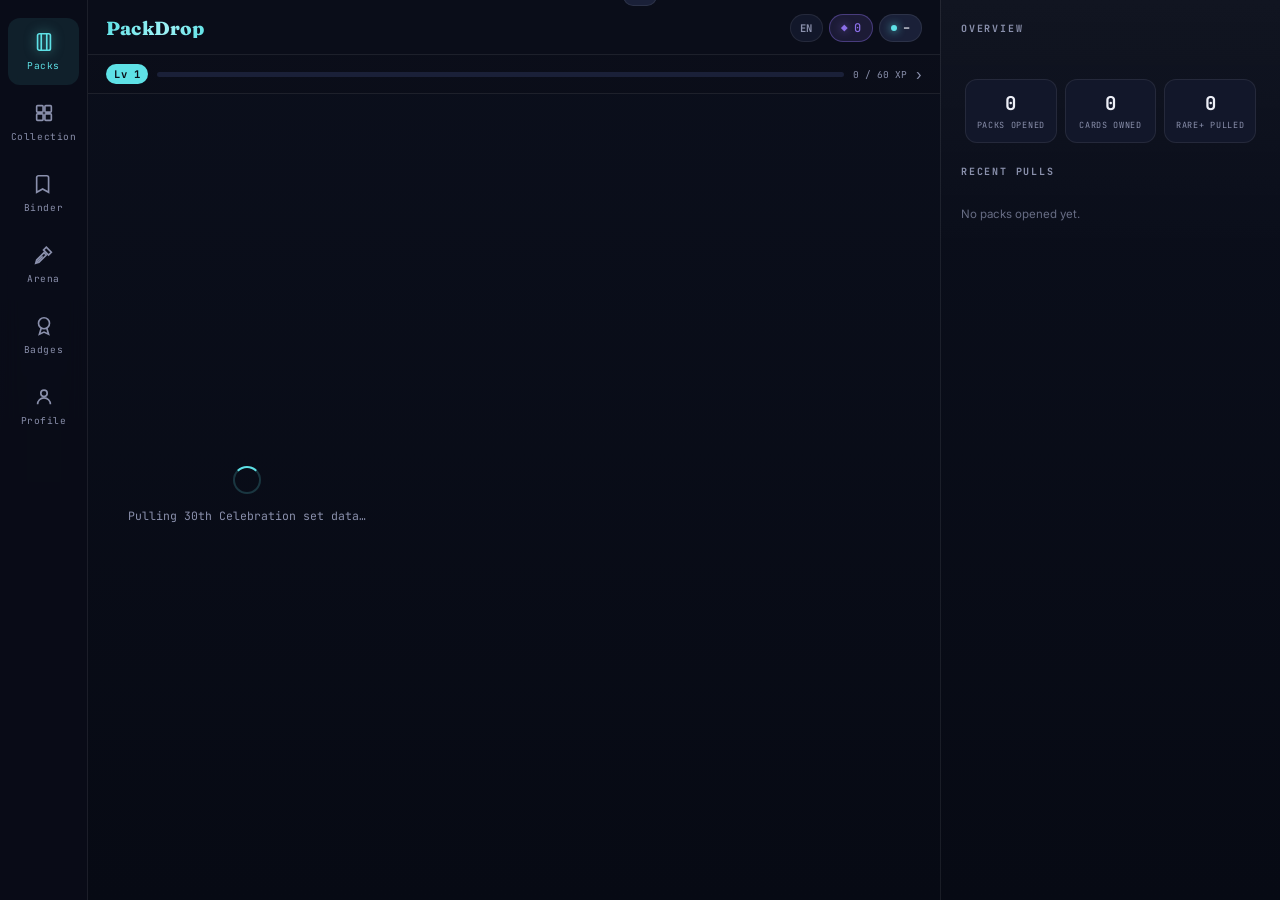
==== commit d2380d05: "Add files via upload" ====
--- a/TEST_index.html
+++ b/TEST_index.html
@@ -4275,42 +4275,27 @@
     </div>
 
     <div class="pack-stage" id="pack-stage" style="display:none;">
-      <!-- Kyara-style booster selection grid -->
-      <div class="booster-grid-section">
-        <div class="booster-grid-header">
-          <h2 class="booster-grid-title" data-i18n="chooseYourBooster">Choose your booster</h2>
-          <div class="booster-grid-sub" data-i18n="freeDailyBoosters">Free daily boosters refill throughout the day</div>
+      <div class="game-switcher" id="game-switcher"></div>
+      <div class="expansion-switcher" id="expansion-switcher"></div>
+
+        <!-- Mobile-only compact switcher. Above 1099px this whole block is
+             display:none and the grouped list in #expansion-switcher is used
+             instead. Below it, this strip replaces that 182px list with a
+             single ~46px row so the pack fits above the tabbar. -->
+        <div class="exp-chipstrip" id="exp-chipstrip">
+          <button class="exp-chipmore" id="exp-chipmore" aria-label="All expansions">
+            <span data-i18n="allSets">All</span> <span>☰</span>
+          </button>
         </div>
-        <div class="booster-grid" id="booster-grid">
-          <!-- Dungeon cards rendered by JS -->
+
+      <div class="toggle-row">
+        <div class="booster-toggle" id="booster-toggle">
+          <button class="bt-opt active" data-type="play"><span data-i18n="playBooster">Play Booster</span></button>
+          <button class="bt-opt" data-type="collector"><span data-i18n="collectorBooster">Collector Booster</span> <span class="bt-cost">×2</span></button>
         </div>
+        <button class="lang-pill" id="lang-pill">EN <span class="lp-caret">▾</span></button>
       </div>
-
-      <!-- Selected booster detail panel -->
-      <div class="booster-detail" id="booster-detail" style="display:none;">
-        <div class="booster-detail-header">
-          <div class="booster-detail-icon" id="bd-icon"></div>
-          <div class="booster-detail-info">
-            <div class="booster-detail-name" id="bd-name"></div>
-            <div class="booster-detail-tag" id="bd-tag"></div>
-          </div>
-        </div>
-        <div class="booster-detail-stats">
-          <div class="bd-stat"><span class="bd-stat-val" id="bd-cards">5</span><span class="bd-stat-lbl" data-i18n="cardsPerBooster">cards per booster</span></div>
-          <div class="bd-stat"><span class="bd-stat-val" id="bd-rarity">Rare+</span><span class="bd-stat-lbl" data-i18n="rarityGuaranteed">guaranteed</span></div>
-          <div class="bd-stat"><span class="bd-stat-val" id="bd-pity">250</span><span class="bd-stat-lbl" data-i18n="untilSureMythic">until sure Mythic</span></div>
-        </div>
-        <div class="booster-detail-odds">
-          <div class="odds-title" data-i18n="dropOdds">Drop odds</div>
-          <div class="odds-rows" id="bd-odds-rows"></div>
-        </div>
-        <div class="booster-detail-actions">
-          <button class="open-btn" id="bd-open-btn"><span data-i18n="openBooster">Open Booster</span> <span class="bd-open-count" id="bd-open-count">· 10 left</span></button>
-        </div>
-      </div>
-
-      <!-- Pack opening workspace (shown when opening) -->
-      <div class="pack-workspace" id="pack-workspace" style="display:none;">
+      <div class="pack-workspace">
         <div class="pack" id="pack-el"></div>
         <button class="open-cue" id="open-cue"><span class="pulse"></span><span data-i18n="tapToOpen">Tap to open</span></button>
       </div>
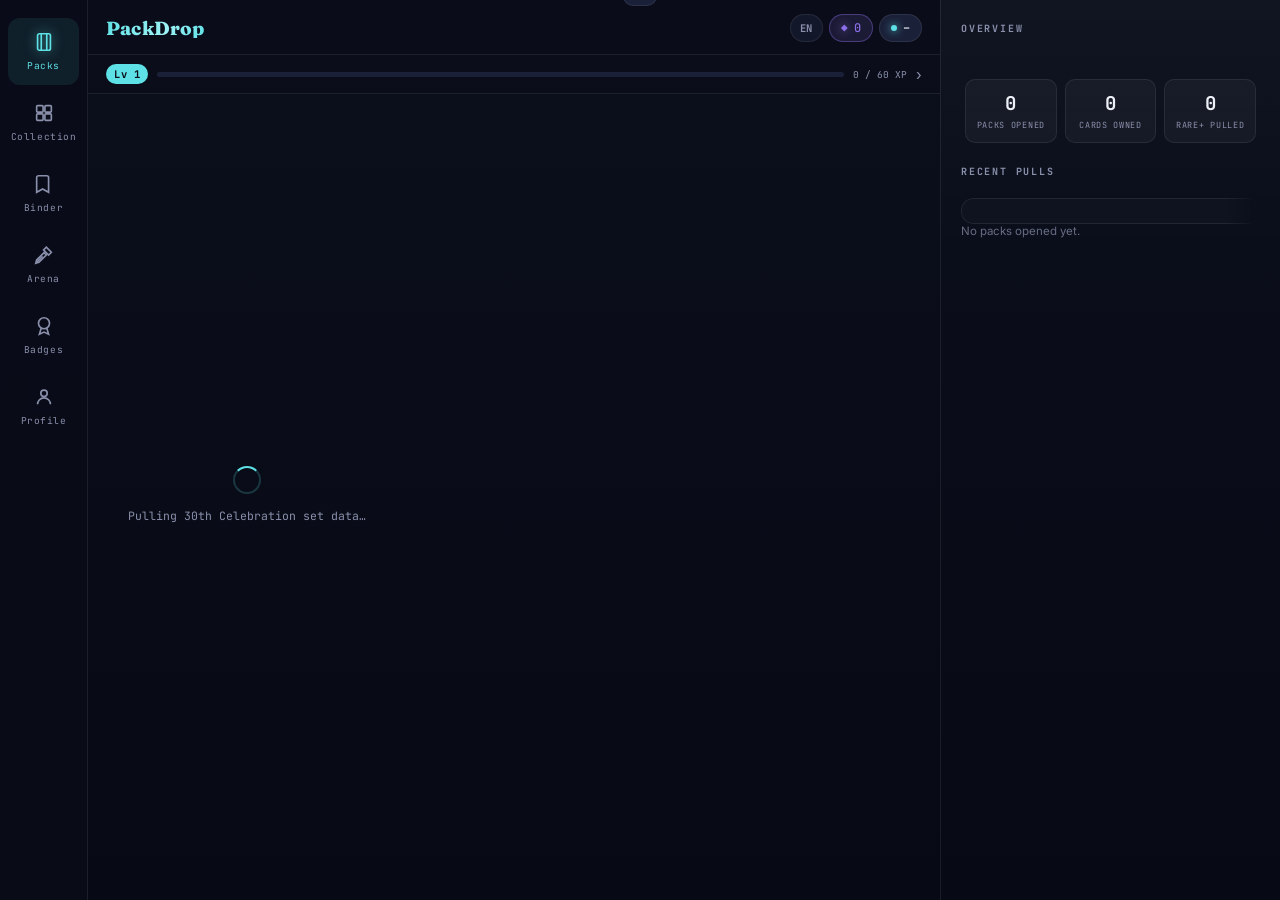
==== commit 4690a384: "Add files via upload" ====
--- a/TEST_index.html
+++ b/TEST_index.html
@@ -4131,6 +4131,132 @@
     align-items:center;
     justify-content:center;
     padding:24px 0;
+  }
+
+  /* ---------- Kyara-style main screen enhancements ---------- */
+  /* Expansion rows as cards */
+  .exp-row{
+    background:rgba(255,255,255,0.03);
+    border:1px solid var(--border);
+    border-radius:12px;
+    padding:12px 14px;
+    margin-bottom:6px;
+    transition: all 0.2s ease;
+  }
+  .exp-row:hover{
+    background:rgba(255,255,255,0.06);
+    border-color:rgba(94,225,230,0.3);
+    transform:translateY(-1px);
+  }
+  .exp-row.active{
+    background:linear-gradient(135deg, color-mix(in srgb, var(--exp-c) 12%, transparent), rgba(255,255,255,0.03));
+    border-color:var(--exp-c, var(--crystal));
+    box-shadow:0 0 12px color-mix(in srgb, var(--exp-c) 20%, transparent);
+  }
+  .exp-row.locked{
+    opacity:0.5;
+    border-style:dashed;
+  }
+  .exp-row.shard-locked{
+    opacity:0.7;
+    border-color:var(--materia);
+  }
+
+  /* Game switcher as Kyara-style tabs */
+  .game-switcher{
+    background:var(--void-2);
+    border:1px solid var(--border);
+    border-radius:12px;
+    padding:4px;
+    gap:4px;
+  }
+  .game-chip{
+    border-radius:8px;
+    padding:8px 12px;
+    transition: all 0.2s ease;
+  }
+  .game-chip.active{
+    background:var(--crystal);
+    color:var(--void);
+    box-shadow:0 0 12px rgba(94,225,230,0.3);
+  }
+
+  /* Pack workspace enhancement */
+  .pack-workspace{
+    background:rgba(255,255,255,0.02);
+    border:1px solid var(--border);
+    border-radius:16px;
+    padding:20px;
+    margin:14px 0;
+  }
+
+  /* Stats row enhancement */
+  .stats-row{
+    gap:8px;
+  }
+  .stat-chip{
+    background:rgba(255,255,255,0.04);
+    border:1px solid var(--border);
+    border-radius:10px;
+    padding:10px 8px;
+    transition: all 0.2s ease;
+  }
+  .stat-chip:hover{
+    border-color:rgba(94,225,230,0.2);
+  }
+
+  /* Odds hint as Kyara-style card */
+  .tap-hint{
+    background:rgba(255,255,255,0.04);
+    border:1px solid var(--border);
+    border-radius:10px;
+    padding:10px 14px;
+    transition: all 0.2s ease;
+  }
+  .tap-hint:hover{
+    border-color:rgba(94,225,230,0.3);
+  }
+
+  /* Pull rail enhancement */
+  .pull-rail{
+    background:rgba(255,255,255,0.02);
+    border:1px solid var(--border);
+    border-radius:12px;
+    padding:12px;
+    margin-top:8px;
+  }
+
+  /* Booster toggle enhancement */
+  .booster-toggle{
+    background:var(--void-2);
+    border:1px solid var(--border);
+    border-radius:10px;
+    padding:3px;
+  }
+  .bt-opt{
+    border-radius:7px;
+    padding:6px 12px;
+    transition: all 0.2s ease;
+  }
+  .bt-opt.active{
+    background:var(--crystal);
+    color:var(--void);
+  }
+
+  /* Drop rate display enhancement */
+  .odds-rows{
+    display:flex;
+    flex-direction:column;
+    gap:4px;
+  }
+  .odds-row{
+    display:flex;
+    justify-content:space-between;
+    padding:4px 8px;
+    background:rgba(255,255,255,0.03);
+    border-radius:6px;
+    font-family:'JetBrains Mono',monospace;
+    font-size:11px;
   }
 </style>
 </head>
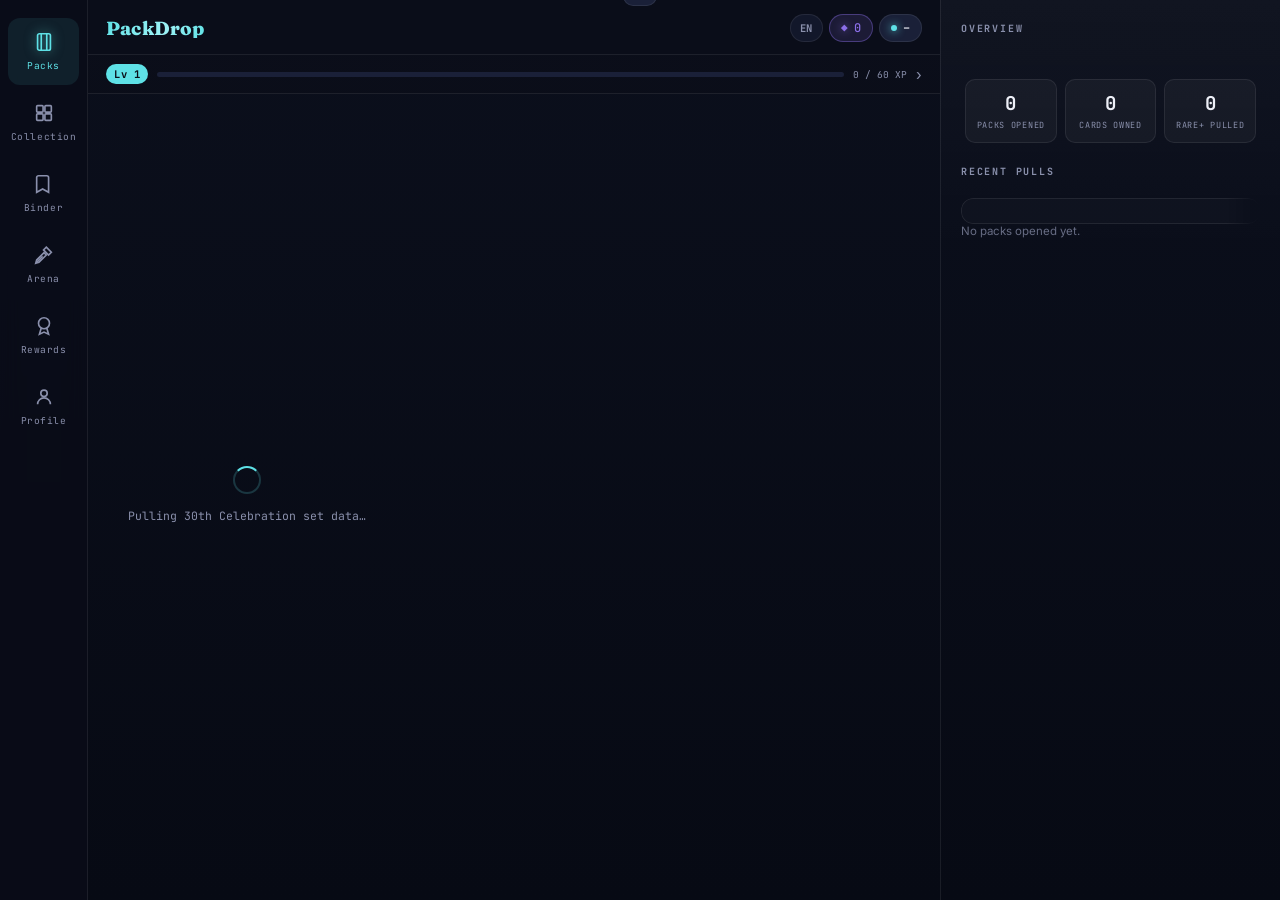
==== commit e9b7394b: "Add files via upload" ====
--- a/TEST_index.html
+++ b/TEST_index.html
@@ -4257,6 +4257,1351 @@
     border-radius:6px;
     font-family:'JetBrains Mono',monospace;
     font-size:11px;
+  }
+
+  /* ================= KYARA-STYLE BOOSTER SHELF + DETAIL ================= */
+  /* Design language borrowed from kyara.games (measured): a shelf of pack
+     tiles, one selected tile lifted with a glow, and a facts/odds panel with a
+     single pill CTA. PackDrop keeps its own navy/crystal palette and type —
+     only the structure, spacing rhythm and radii are lifted. */
+
+  /* --- detail panel ------------------------------------------------------ */
+  .pack-workspace{
+    background:none; border:none; box-shadow:none; padding:0; margin:14px 0 4px;
+  }
+  .pdet{
+    width:100%; max-width:320px; margin-top:18px;
+    background:rgba(255,255,255,0.028);
+    border:1px solid var(--border);
+    border-radius:18px;
+    padding:16px;
+  }
+  .pd-head{ display:flex; align-items:center; gap:12px; }
+  .pd-seal{
+    width:44px; height:44px; flex-shrink:0; border-radius:50%;
+    display:grid; place-items:center;
+    background:#0d0b12; border:1.5px solid var(--exp-c, var(--crystal));
+    color:var(--exp-c, var(--crystal));
+    font-family:'JetBrains Mono',monospace; font-weight:700; font-size:8.5px;
+    letter-spacing:0.04em; line-height:1; text-align:center;
+    box-shadow:0 0 16px -6px var(--exp-c, var(--crystal));
+  }
+  .pd-id{ min-width:0; }
+  .pd-name{
+    margin:0; font-family:'Fraunces',serif; font-weight:800; font-size:17px;
+    line-height:1.15; color:var(--exp-c, var(--text));
+    white-space:nowrap; overflow:hidden; text-overflow:ellipsis;
+  }
+  .pd-sub{
+    margin:2px 0 0; font-family:'JetBrains Mono',monospace; font-size:10px;
+    color:var(--text-dim); letter-spacing:0.04em;
+  }
+  .pd-facts{ display:grid; grid-template-columns:1fr 1fr; gap:8px; margin-top:14px; }
+  .pd-fact{
+    display:flex; flex-direction:column; gap:2px;
+    padding:9px 11px; border-radius:12px;
+    background:rgba(255,255,255,0.032); border:1px solid var(--border);
+  }
+  .pd-fact b{
+    font-family:'JetBrains Mono',monospace; font-size:15px; font-weight:700;
+    color:var(--text); line-height:1.2; font-variant-numeric:tabular-nums;
+  }
+  .pd-fact.ok b{ color:var(--crystal); }
+  .pd-fact.hot b{ color:var(--gold); }
+  .pd-fact span{
+    font-family:'JetBrains Mono',monospace; font-size:8.5px; letter-spacing:0.06em;
+    text-transform:uppercase; color:var(--text-dim); line-height:1.3;
+  }
+  .pd-odds{ margin-top:15px; }
+  .pd-odds-cap{
+    display:flex; align-items:center; justify-content:space-between; gap:8px;
+    width:100%; padding:0; margin:0 0 7px;
+    background:none; border:none; cursor:pointer;
+    font-family:'JetBrains Mono',monospace; font-size:8.5px; letter-spacing:0.14em;
+    text-transform:uppercase; color:var(--text-dim); text-align:left;
+  }
+  .pd-odds-cap:hover{ color:var(--text); }
+  .pd-odds-chev{ flex-shrink:0; font-size:12px; line-height:1; letter-spacing:0; }
+  /* The panel's odds caption is the single entry point to the drop-odds sheet.
+     The old standalone hint below the pack was a second entry to the same
+     sheet, and on a phone it landed AFTER the primary CTA — a control under the
+     action it duplicates. */
+  #odds-hint{ display:none !important; }
+  .pd-odds-row{
+    display:grid; grid-template-columns:minmax(0,1fr) 56px 40px;
+    align-items:center; gap:8px; padding:2.5px 0;
+  }
+  .pd-odds-name{
+    display:flex; align-items:center; gap:6px; min-width:0;
+    font-family:'Inter',sans-serif; font-size:11px; color:var(--text);
+    white-space:nowrap; overflow:hidden; text-overflow:ellipsis;
+  }
+  .pd-odds-name i{ width:7px; height:7px; border-radius:50%; flex-shrink:0; display:block; }
+  .pd-odds-bar{
+    height:5px; border-radius:3px; background:rgba(255,255,255,0.07); overflow:hidden;
+  }
+  .pd-odds-bar b{ display:block; height:100%; border-radius:3px; opacity:0.9; }
+  .pd-odds-val{
+    font-family:'JetBrains Mono',monospace; font-size:10px; color:var(--text-dim);
+    text-align:right; font-variant-numeric:tabular-nums;
+  }
+  .pd-note{
+    margin-top:10px; font-family:'JetBrains Mono',monospace; font-size:8.5px;
+    line-height:1.5; color:var(--text-dim); letter-spacing:0.02em;
+  }
+  .pd-cta{
+    width:100%; margin-top:13px; min-height:46px;
+    display:flex; align-items:center; justify-content:center; gap:10px;
+    border:none; border-radius:999px; cursor:pointer;
+    background:linear-gradient(120deg, var(--crystal), #9df2f5 70%, var(--crystal));
+    color:#08212a; font-family:'Inter',sans-serif; font-size:13.5px; font-weight:800;
+    box-shadow:0 8px 22px -12px rgba(94,225,230,0.85);
+    transition:transform .15s ease, filter .15s ease;
+  }
+  .pd-cta:active{ transform:scale(0.98); }
+  .pd-cta .pd-tag{
+    padding-left:10px; border-left:1px solid rgba(0,0,0,0.22);
+    font-family:'JetBrains Mono',monospace; font-size:10px; font-weight:600; opacity:0.8;
+  }
+  .pd-cta.locked, .pd-cta.load{
+    background:transparent; color:var(--text-dim);
+    border:1px dashed rgba(255,255,255,0.18); box-shadow:none; cursor:default;
+  }
+  .pd-cta.locked .pd-tag{ color:var(--materia); border-color:rgba(255,255,255,0.12); }
+  .pd-cta.load{ cursor:pointer; }
+
+  /* --- shelf tiles: desktop --------------------------------------------- */
+  @media (min-width: 1100px){
+    /* Pack + detail share one column, so give the pair room: the stage cap was
+       tuned for a pack alone and clipping the panel would hide the CTA. */
+    #app #packs-screen .pack-stage{ height: min(calc(100vh - 140px), 780px); }
+    /* The hero is sized from what is LEFT after the detail panel instead of
+       from a fixed 300x423. Fixed sizes put the CTA below the fold at every
+       common desktop height (measured: 423 + panel 350 in a 740 stage).
+       The ratio is locked so the pack art never distorts. */
+    #app .pack{
+      height: clamp(220px, calc(100vh - 600px), 380px);
+      width: auto;
+      aspect-ratio: 210 / 300;
+    }
+    #app .pdet{ margin-top:16px; padding:14px; margin-inline:auto; }
+    /* Pack and panel are one column: centring the pack but left-anchoring the
+       panel put the panel under the pack's left half and left the right half
+       of the column empty. */
+    #app .pack-workspace{ justify-self:center; align-items:center; }
+    /* The panel carries the odds now — drop odds are its caption button — so
+       the standalone hint below the pack is a second entry point to the same
+       sheet and only competes with the CTA for attention. */
+    #app #odds-hint{ display:none; }
+    /* Four facts across on desktop: the 2x2 grid cost 60px of column height and
+       that height is the difference between the CTA being on screen and below
+       the fold. */
+    #app .pd-facts{ gap:6px; margin-top:12px; grid-template-columns:repeat(4,1fr); }
+    #app .pd-fact{ padding:8px 10px; }
+    #app .pd-fact b{ font-size:13.5px; }
+    #app .pd-fact span{ font-size:7.5px; letter-spacing:0.05em; }
+    #app .pd-odds{ margin-top:12px; }
+    #app .pd-odds-row{ padding:2px 0; }
+    #app .pd-cta{ margin-top:12px; min-height:44px; font-size:13px; }
+    #app #expansion-switcher{ padding-right:2px; }
+    #app .series-group{ margin-bottom:16px; }
+    /* Group header reads as a section label, not as a row you can open a pack
+       from: the tiles below are the targets. */
+    #app .series-summary{
+      background:none; border:none; padding:0 2px 8px; gap:8px;
+      align-items:center; border-radius:0;
+    }
+    #app .series-summary .er-rail{ display:none; }
+    #app .series-summary .er-name{
+      font-family:'JetBrains Mono',monospace; font-size:9.5px; font-weight:700;
+      letter-spacing:0.14em; text-transform:uppercase; color:var(--text-dim);
+    }
+    #app .series-summary .er-date,
+    #app .series-summary .er-progress,
+    #app .series-summary .er-pct,
+    #app .series-summary .er-load{ display:none; }
+    #app .series-summary .er-body{ gap:0; }
+    #app .series-summary .ss-chevron{ color:var(--text-dim); font-size:11px; }
+
+    #app .series-body{
+      display:grid; grid-template-columns:1fr 1fr; gap:8px;
+      background:none; border:none; padding:0; border-radius:0;
+    }
+    #app .exp-row{
+      display:flex; flex-direction:column; align-items:stretch; gap:5px;
+      padding:11px 12px; border-radius:14px; width:100%;
+      background:rgba(255,255,255,0.03); border:1px solid var(--border);
+      transition:transform .18s ease, border-color .18s ease, background .18s ease;
+    }
+    #app .exp-row .er-rail{ display:none; }
+    #app .exp-row .er-body{ gap:3px; }
+    #app .exp-row .er-name{ font-size:12.5px; line-height:1.2; }
+    #app .exp-row .er-date{ font-size:8px; letter-spacing:0.08em; }
+    #app .exp-row .er-progress{ width:100%; margin-top:4px; }
+    #app .exp-row .er-status{
+      align-self:flex-start; margin-top:1px;
+      font-size:8.5px; letter-spacing:0.08em;
+    }
+    #app .exp-row:hover{
+      background:rgba(255,255,255,0.055);
+      border-color:rgba(255,255,255,0.16);
+      transform:translateY(-1px);
+    }
+    /* The selected booster: lifted, ringed in its own accent and glowing — the
+       one element on the shelf that reads as "this is what you will open". */
+    #app .exp-row.active{
+      background:linear-gradient(180deg,
+        color-mix(in srgb, var(--exp-c) 16%, transparent), rgba(255,255,255,0.02));
+      border-color:color-mix(in srgb, var(--exp-c) 62%, transparent);
+      transform:translateY(-2px);
+      box-shadow:0 12px 26px -16px rgba(0,0,0,0.95),
+                 0 0 0 1px color-mix(in srgb, var(--exp-c) 40%, transparent),
+                 0 0 22px -12px var(--exp-c);
+    }
+    #app .exp-row.active .er-name{ color:var(--exp-c); }
+  }
+
+  /* --- shelf tiles: phone sheet ----------------------------------------- */
+  @media (max-width: 1099px){
+    #expansion-sheet-body .series-body{
+      display:grid; grid-template-columns:1fr 1fr; gap:8px;
+      background:none; border:none; padding:0; border-radius:0;
+    }
+    #expansion-sheet-body .series-summary{ border-radius:12px; }
+    #expansion-sheet-body .exp-row{
+      display:flex; flex-direction:column; align-items:stretch; gap:4px;
+      padding:10px 11px; border-radius:13px; width:100%;
+      background:rgba(255,255,255,0.035); border:1px solid var(--border);
+    }
+    #expansion-sheet-body .exp-row .er-rail{ display:none; }
+    #expansion-sheet-body .exp-row .er-progress{ width:100%; margin-top:3px; }
+    #expansion-sheet-body .exp-row .er-name{ font-size:12px; line-height:1.2; }
+    #expansion-sheet-body .exp-row.active{
+      border-color:color-mix(in srgb, var(--exp-c) 60%, transparent);
+      background:linear-gradient(180deg,
+        color-mix(in srgb, var(--exp-c) 15%, transparent), rgba(255,255,255,0.03));
+    }
+    #expansion-sheet-body .exp-row.active .er-name{ color:var(--exp-c); }
+    .pdet{ max-width:100%; }
+  }
+
+  /* ===================== COLLECTION (Kyara-style) =====================
+     Kyara's collection page is one calm column: eyebrow + big title, three
+     number/label stats, a single icon search, one row of pill chips, then a
+     grid. PackDrop had a tiny title over four stacked filter rails that ate
+     the first screen. Same data, same handlers — reorganised into a grid so
+     the search shares a row with the two toolbar buttons and the game/set
+     rails share a row, and restyled to the pill/stat language.
+     Measured from kyara.games/collection: title 56px/900, stat 34px/900 over
+     13px/700 uppercase muted at 28px gaps, search 44px radius 10 on #17161d,
+     chips 36px radius 999 with a LIGHT active fill and dark text. */
+  #collection-screen.active{
+    display:grid;
+    grid-template-columns: minmax(0,1fr) auto;
+    grid-template-areas:
+      "head   head"
+      "stats  stats"
+      "search tools"
+      "scope  scope"
+      "set    set"
+      "rarity rarity"
+      "grid   grid";
+    /* `auto`, not minmax(0,1fr): a definite last track makes the card grid
+       stretch to it, and Chrome then squeezes its `auto` rows to fit instead
+       of letting the screen scroll — measured 15 rows of 22px overlapping
+       cards 179px tall. */
+    grid-template-rows: auto auto auto auto auto auto auto;
+    align-content: start;
+    column-gap: 8px;
+    row-gap: 10px;
+    padding: 16px 14px calc(24px + var(--tabbar-clearance));
+  }
+  #collection-screen .binder-head{
+    grid-area: head; margin: 0; align-items: baseline; gap: 10px;
+  }
+  #collection-screen .binder-title{
+    font-family:'Fraunces',serif; font-size:23px; font-weight:900;
+    letter-spacing:-0.01em; line-height:1.05;
+  }
+  /* The kicker is decoration, so it rides on the title instead of costing a
+     node the renderers have to know about. */
+  #collection-screen .binder-title::before{
+    content:'ALBUM · COLLECTION';
+    display:block; margin-bottom:5px;
+    font-family:'JetBrains Mono',monospace; font-size:8.5px; font-weight:700;
+    letter-spacing:0.16em; color:var(--crystal);
+  }
+  #collection-screen .binder-progress{
+    font-family:'JetBrains Mono',monospace; font-size:10.5px; font-weight:700;
+    letter-spacing:0.04em; color:var(--text-dim);
+    padding:3px 9px; border-radius:999px;
+    border:1px solid var(--border); background:rgba(255,255,255,0.03);
+    font-variant-numeric:tabular-nums; white-space:nowrap;
+  }
+  #collection-screen .col-stats{ grid-area: stats; display:flex; gap:24px; }
+  #collection-screen .col-stats[hidden]{ display:none; }
+  #collection-screen .col-stats .cs{ display:flex; flex-direction:column; gap:1px; min-width:0; }
+  #collection-screen .col-stats .cs b{
+    font-family:'Fraunces',serif; font-size:21px; font-weight:900; line-height:1.15;
+    color:var(--text); font-variant-numeric:tabular-nums;
+  }
+  #collection-screen .col-stats .cs b i{
+    font-style:normal; font-size:11px; font-weight:700; color:var(--text-dim);
+    margin-left:1px;
+  }
+  #collection-screen .col-stats .cs b.acc{ color:var(--crystal); }
+  #collection-screen .col-stats .cs span{
+    font-family:'JetBrains Mono',monospace; font-size:8.5px; font-weight:700;
+    letter-spacing:0.09em; text-transform:uppercase; color:var(--text-dim);
+    white-space:nowrap;
+  }
+  #collection-screen #binder-search{
+    grid-area: search; height:40px; margin:0;
+    padding:0 12px 0 34px; border-radius:10px;
+    border:1px solid var(--border); background-color:var(--void-2);
+    background-image:url("data:image/svg+xml;charset=utf-8,%3Csvg xmlns='http://www.w3.org/2000/svg' viewBox='0 0 24 24' fill='none' stroke='%238a90ac' stroke-width='2' stroke-linecap='round'%3E%3Ccircle cx='11' cy='11' r='7'/%3E%3Cpath d='m20 20-3.6-3.6'/%3E%3C/svg%3E");
+    background-repeat:no-repeat; background-position:11px 50%; background-size:15px;
+    font-size:13px; color:var(--text);
+  }
+  #collection-screen #binder-search::-webkit-search-cancel-button{ filter:invert(0.6); }
+  #collection-screen .binder-toolbar-row{
+    grid-area: tools; margin:0; display:flex; gap:6px; align-self:center;
+  }
+  #collection-screen .toolbar-btn{
+    flex:0 0 auto; height:40px; max-width:96px; padding:0 10px;
+    border-radius:10px; border:1px solid var(--border);
+    background:rgba(255,255,255,0.045); color:var(--text-dim);
+    font-family:'Inter',sans-serif; font-size:10px; font-weight:700;
+    letter-spacing:0.02em;
+  }
+  #collection-screen .toolbar-btn.active{
+    border-color:color-mix(in srgb, var(--crystal) 60%, transparent);
+    color:var(--text); background:rgba(94,225,230,0.1);
+  }
+  /* Filter rails: single-line, no page-wrapping, 30px pills. */
+  /* Explicit track heights, not min-height:0. As `auto` grid items inside the
+     screen grid the rails resolved to 1px and clipped every chip (measured:
+     15 chips of 41px inside a 1px row). They are fixed-height rails by design,
+     so state the height. */
+  #collection-screen .filter-row,
+  #collection-screen .expansion-row{
+    margin:0; padding:0 0 1px; gap:6px;
+    align-items:center; scrollbar-width:none;
+  }
+  #collection-screen .filter-row{ min-height:31px; }
+  #collection-screen .expansion-row{ min-height:42px; }
+  #collection-screen .filter-row::-webkit-scrollbar,
+  #collection-screen .expansion-row::-webkit-scrollbar{ display:none; }
+  /* With no scope chosen the set row is empty, so the scope control takes the
+     whole line instead of leaving a dead half-row. */
+  #collection-screen.no-set-filters #set-filter-row{ display:none; }
+  /* A hidden grid item still leaves its row track AND its two row-gaps behind
+     (measured 20px instead of 10). Redefine the template without that row rather
+     than leaving a hole in the filter stack. */
+  #collection-screen.no-set-filters{
+    grid-template-areas:
+      "head   head"
+      "stats  stats"
+      "search tools"
+      "scope  scope"
+      "rarity rarity"
+      "grid   grid";
+    grid-template-rows: auto auto auto auto auto auto;
+  }
+  /* A rail that fades at its trailing edge reads as "there is more", which a
+     hard clip reads as "broken". */
+  #collection-screen .filter-row,
+  #collection-screen .expansion-row{
+    -webkit-mask-image:linear-gradient(to right, #000 calc(100% - 22px), transparent 100%);
+    mask-image:linear-gradient(to right, #000 calc(100% - 22px), transparent 100%);
+  }
+  #collection-screen .binder-toolbar-row{ grid-area: tools; display:flex; gap:6px; justify-content:flex-end; min-width:0; }
+  #collection-screen #scope-row{ grid-area: scope; }
+  #collection-screen #set-filter-row{ grid-area: set; }
+  #collection-screen #filter-row{ grid-area: rarity; }
+  #collection-screen .filter-chip{
+    height:30px; padding:0 12px; border-radius:999px;
+    display:inline-flex; align-items:center;
+    font-family:'Inter',sans-serif; font-size:12px; font-weight:700; letter-spacing:0;
+    background:rgba(255,255,255,0.045); border:1px solid var(--border);
+    color:var(--text-dim); white-space:nowrap;
+  }
+  /* Light pill on dark chrome: the selected filter is the one piece of chrome
+     that must win at a glance, and an accent-tinted pill loses against the
+     card art it sits above. */
+  #collection-screen .filter-chip.active{
+    background:var(--text); border-color:var(--text);
+    color:var(--void); font-weight:800;
+  }
+  #collection-screen .expansion-chip{
+    min-height:0; padding:7px 12px; border-radius:12px; gap:0;
+    background:rgba(255,255,255,0.045); border:1px solid var(--border);
+    font-family:'Inter',sans-serif; font-size:12px; font-weight:700;
+    color:var(--text); white-space:nowrap;
+  }
+  #collection-screen .expansion-chip .ec-count{
+    font-family:'JetBrains Mono',monospace; font-size:8px; font-weight:700;
+    letter-spacing:0.06em; color:var(--text-dim); text-transform:uppercase;
+  }
+  #collection-screen .expansion-chip.active{
+    background:var(--text); border-color:var(--text); color:var(--void);
+  }
+  #collection-screen .expansion-chip.active .ec-count{ color:rgba(10,13,24,0.62); }
+  #collection-screen .binder-grid{
+    grid-area: grid; align-content:start; align-self:start;
+    grid-auto-rows:max-content;
+    grid-template-columns:repeat(auto-fill, minmax(96px, 1fr));
+    gap:9px; padding-bottom:8px;
+  }
+  /* A card wall needs air between tiles and a shadow under them, or 40 images
+     read as one flat slab. */
+  #collection-screen .bcard{
+    border-radius:11px; background:var(--void-3);
+    box-shadow:0 2px 7px rgba(0,0,0,0.45);
+  }
+  /* A rarity tint on the tile edge reads at a glance in a wall of art; the old
+     inset shadow was invisible against bright card images. */
+  #collection-screen .bcard.rarity-rare{ border-color:rgba(245,197,66,0.5); }
+  #collection-screen .bcard.rarity-doubleRare{ border-color:rgba(94,225,230,0.45); }
+  #collection-screen .bcard.rarity-mythic{ border-color:rgba(255,107,74,0.55); }
+  #collection-screen .bcard.rarity-ultraRare,
+  #collection-screen .bcard.rarity-illustrationRare,
+  #collection-screen .bcard.rarity-specialIllustrationRare{ border-color:rgba(176,114,255,0.5); }
+  #collection-screen .bcard.unowned{
+    border-style:dashed; border-color:rgba(255,255,255,0.1);
+  }
+  #collection-screen .bcard .lock{
+    font-family:'Fraunces',serif; font-size:20px; font-weight:900;
+    color:rgba(255,255,255,0.18);
+  }
+  #collection-screen .bcard .count{
+    top:5px; right:5px; border-radius:999px; padding:0 5px;
+    background:rgba(6,8,17,0.62); backdrop-filter:blur(3px);
+    font-size:8.5px; font-weight:700; line-height:1.55;
+  }
+  @media (min-width: 1100px){
+    /* A wide centre column turns a 96px minmax grid into nine 100px tiles —
+       the wall reads as thumbnails, not cards. Bigger floor, and the search
+       stops at a sane measure instead of stretching the whole width. */
+    #collection-screen.active{ padding:20px 22px calc(24px + var(--tabbar-clearance)); }
+    #collection-screen #binder-search{ max-width:520px; }
+    #collection-screen .binder-grid{
+      grid-template-columns:repeat(auto-fill, minmax(132px, 1fr)); gap:10px;
+    }
+    #collection-screen .binder-title{ font-size:26px; }
+  }
+  #collection-screen .empty-state{
+    display:flex; flex-direction:column; align-items:center; justify-content:center;
+    gap:10px; padding:54px 18px; text-align:center;
+    font-family:'Inter',sans-serif; font-size:13px; line-height:1.6;
+    color:var(--text-dim);
+  }
+  #collection-screen .empty-state::before{
+    content:'+'; width:44px; height:44px; border-radius:50%;
+    display:grid; place-items:center; overflow:hidden;
+    border:2px dashed rgba(255,255,255,0.22);
+    background:rgba(255,255,255,0.02);
+    color:var(--text-dim); font-size:19px; font-weight:400; line-height:1;
+  }
+
+  /* ===================== BADGES (Kyara missions-style) =====================
+     Kyara's missions page is a stack of panels: a header with an eyebrow, a
+     title and the one bulk action; each panel carries its own goal rows with a
+     label, a 6px bar, a mono progress count and the reward on the right.
+     Measured: panel `#15141a` / 1px `#25232c` / radius 18 / padding 22; panel
+     head eyebrow 12px muted + h2 20px/700 + gold pill action on the right;
+     quest row `#17161d` / 1px border / radius 14 / padding 12px 14px, grid
+     `1fr auto auto`; bar track `#2e2b36` radius 6; reward mono 13px cyan;
+     state mono 12px muted; achievement cards 4-up at 295px, radius 14,
+     padding 16 with a 44px glyph tile. */
+  #achievements-screen{ padding:16px 14px calc(24px + var(--tabbar-clearance)); }
+  #achievements-content{ display:grid; grid-template-columns:minmax(0,1fr); gap:10px; }
+
+  /* --- header ---------------------------------------------------------- */
+  .ach-hero{
+    display:flex; align-items:flex-end; justify-content:space-between;
+    gap:12px; flex-wrap:wrap;
+    padding:0 2px 6px; margin:0;
+    background:none; border:none; border-radius:0;
+  }
+  .ach-hero-main{ min-width:0; }
+  .ach-hero-eyebrow{
+    font-family:'JetBrains Mono',monospace; font-size:8.5px; font-weight:700;
+    letter-spacing:0.16em; color:var(--crystal); text-transform:uppercase;
+    margin-bottom:5px;
+  }
+  .ach-hero-title{
+    margin:0; font-family:'Fraunces',serif; font-size:26px; font-weight:900;
+    line-height:1.05; letter-spacing:-0.01em;
+  }
+  .ach-hero-sub{
+    margin-top:3px; font-family:'JetBrains Mono',monospace; font-size:10.5px;
+    color:var(--text-dim); letter-spacing:0.04em;
+  }
+  .ach-hero-sub b{ color:var(--text); font-weight:700; }
+  .ach-claim-all{
+    display:flex; align-items:center; gap:9px;
+    height:38px; padding:0 8px 0 15px; border:none; border-radius:999px;
+    background:linear-gradient(120deg, var(--gil), #f5c542);
+    color:#1a1204; font-family:'Inter',sans-serif; font-size:12.5px; font-weight:800;
+    box-shadow:0 8px 20px -12px rgba(232,185,35,0.9);
+    flex-shrink:0;
+  }
+  .ach-claim-all:active{ transform:scale(0.97); }
+  .ach-claim-all .ach-claim-tag{
+    padding:4px 9px; border-radius:999px; background:rgba(0,0,0,0.16);
+    font-family:'JetBrains Mono',monospace; font-size:9.5px; font-weight:700;
+    letter-spacing:0.04em; white-space:nowrap;
+  }
+
+  /* --- family panels --------------------------------------------------- */
+  .ach-group{
+    margin:0; padding:13px 14px 6px;
+    background:rgba(255,255,255,0.03);
+    border:1px solid var(--border); border-radius:16px;
+    min-width:0;
+  }
+  .ach-group-head{
+    display:flex; align-items:center; justify-content:space-between; gap:10px;
+    padding:0 0 9px; border-bottom:1px solid rgba(255,255,255,0.06);
+  }
+  .ach-group-name{
+    font-family:'JetBrains Mono',monospace; font-size:9px; font-weight:700;
+    letter-spacing:0.13em; text-transform:uppercase; color:var(--text-dim);
+  }
+  .ach-group-count{
+    font-family:'JetBrains Mono',monospace; font-size:9.5px; font-weight:700;
+    color:var(--text); letter-spacing:0.04em; padding:2px 7px;
+    border-radius:999px; background:rgba(255,255,255,0.06);
+    font-variant-numeric:tabular-nums;
+  }
+  .ach-list{ display:flex; flex-direction:column; gap:0; }
+
+  /* --- goal rows: flat inside the panel, like a quest line ------------- */
+  #achievements-content .ach-row{
+    display:grid; grid-template-columns:auto minmax(0,1fr) auto;
+    align-items:center; gap:11px;
+    width:100%; text-align:left; padding:11px 0;
+    background:none; border:none; border-radius:0;
+    border-bottom:1px solid rgba(255,255,255,0.05);
+  }
+  #achievements-content .ach-list .ach-row:last-child{ border-bottom:none; }
+  #achievements-content .ach-row.earned{
+    background:none; border-color:rgba(255,255,255,0.05);
+  }
+  #achievements-content .ach-badge{ width:38px; height:38px; flex-shrink:0; }
+  /* The row is a grid now, so the body must state its own column stack and the
+     bar must be a block: as an inline span it measured 0px wide and the
+     progress readout vanished entirely. */
+  #achievements-content .ach-body{
+    display:flex; flex-direction:column; gap:0; min-width:0; width:100%;
+  }
+  #achievements-content .ach-title{ display:block; }
+  #achievements-content .ach-bar{ display:block; width:100%; }
+  #achievements-content .ach-title{ font-size:13px; font-weight:700; line-height:1.25; }
+  #achievements-content .ach-tier{
+    display:inline-block; margin-left:6px; padding:1px 5px; border-radius:5px;
+    background:rgba(255,255,255,0.07); font-family:'JetBrains Mono',monospace;
+    font-size:7.5px; font-weight:700; letter-spacing:0.08em; text-transform:uppercase;
+    vertical-align:1px;
+  }
+  /* One meta line under the bar. */
+  #achievements-content .ach-meta{
+    display:block; margin-top:6px;
+    font-family:'JetBrains Mono',monospace; font-size:9.5px; font-weight:400;
+    color:var(--text-dim); letter-spacing:0.02em; line-height:1.35;
+    white-space:nowrap; overflow:hidden; text-overflow:ellipsis;
+  }
+  #achievements-content .ach-sub{
+    display:inline; margin:0; font-size:inherit; color:var(--text);
+    font-family:inherit;
+  }
+  #achievements-content .ach-next-tip{
+    display:inline; margin:0; font-size:inherit; color:var(--text-dim);
+  }
+  #achievements-content .ach-bar{
+    height:5px; border-radius:6px; margin-top:6px;
+    background:rgba(255,255,255,0.08);
+  }
+  /* `display:block` is load-bearing: as an inline span with `height:100%` the
+     fill measured 0x0 and every bar read as empty even at 60% width. */
+  #achievements-content .ach-bar-fill{ display:block; height:100%; border-radius:6px; }
+
+  /* The collect pill replaces the old inline gold chip: it is the row's action,
+     so it sits on the right edge as a compact pill instead of mid-sentence. */
+  #achievements-content .ach-collect{
+    margin:0; padding:6px 10px; border-radius:999px;
+    font-family:'Inter',sans-serif; font-size:10.5px; font-weight:800;
+    letter-spacing:0; white-space:nowrap;
+    background:linear-gradient(180deg, var(--gil), #b8860b); color:#0a1402;
+    border:none;
+  }
+
+  @media (min-width: 760px){
+    #achievements-content{ grid-template-columns:1fr 1fr; gap:12px; align-items:start; }
+    .ach-hero{ grid-column:1 / -1; }
+  }
+  @media (min-width: 1100px){
+    #achievements-screen{ padding:20px 22px calc(24px + var(--tabbar-clearance)); }
+    #achievements-content{ grid-template-columns:repeat(3, minmax(0,1fr)); gap:14px; }
+    .ach-hero-title{ font-size:30px; }
+  }
+
+  /* ===================== PROFILE (Kyara panel language) =====================
+     Same grammar as Collection and Badges: one eyebrow + title head, then
+     panels of `rgba(255,255,255,0.03)` + 1px border + radius 16 with mono
+     section labels, and stat blocks of a big number over an uppercase label.
+     Before this the tab mixed four languages at once: a centred level card, two
+     wide wallet cards, four square chips and floating all-caps labels. */
+  #profile-screen{ padding:16px 14px calc(24px + var(--tabbar-clearance)); }
+  /* The global level row above the screens and this tab's account card say the
+     same thing ("Lv 2, 270/289 XP") twenty pixels apart. Keep the card — it
+     carries the wallet too — and drop the duplicated chrome on this tab only.
+     :has() is progressive: where it is unsupported the row simply stays. */
+  #app:has(#profile-screen.active) .level-row{ display:none; }
+  #profile-screen .binder-head{ align-items:flex-start; margin:0 0 12px; gap:10px; }
+  #profile-screen .binder-title{
+    font-family:'Fraunces',serif; font-size:23px; font-weight:900;
+    letter-spacing:-0.01em; line-height:1.05;
+  }
+  #profile-screen .binder-title::before{
+    content:var(--profile-eyebrow, 'PROFILE · COLLECTOR');
+    display:block; margin-bottom:5px;
+    font-family:'JetBrains Mono',monospace; font-size:8.5px; font-weight:700;
+    letter-spacing:0.16em; color:var(--crystal);
+  }
+  #profile-screen .icon-gear{
+    width:36px; height:36px; border-radius:11px; flex-shrink:0;
+    background:rgba(255,255,255,0.045); border:1px solid var(--border);
+    display:grid; place-items:center; font-size:15px;
+  }
+
+  /* --- account card: level + XP + wallet in ONE panel ------------------- */
+  #profile-screen .ls-hero{
+    display:grid; grid-template-columns:minmax(0,1fr) auto;
+    grid-template-areas:"lvl xp" "bar bar" "wallet wallet";
+    align-items:baseline; gap:8px 10px;
+    margin:0 0 10px; padding:14px;
+    background:rgba(255,255,255,0.03); border:1px solid var(--border);
+    border-radius:16px; text-align:left;
+  }
+  #profile-screen .ls-hero-level{ grid-area:lvl; }
+  #profile-screen .ls-hero-xp{ grid-area:xp; }
+  #profile-screen .ls-hero .level-track{ grid-area:bar; }
+  #profile-screen .ls-wallet{ grid-area:wallet; }
+  #profile-screen .ls-hero-level{
+    margin:0; font-family:'Fraunces',serif; font-weight:900; font-size:30px;
+    line-height:1; color:var(--crystal); letter-spacing:-0.01em;
+  }
+  #profile-screen .ls-hero-xp{
+    margin:0; font-family:'JetBrains Mono',monospace; font-size:10.5px;
+    color:var(--text-dim); letter-spacing:0.04em; font-variant-numeric:tabular-nums;
+  }
+  #profile-screen .ls-hero .level-track{
+    margin:2px 0 0; height:6px; border-radius:6px;
+    background:rgba(255,255,255,0.08);
+  }
+  #profile-screen .ls-hero .level-fill{ border-radius:6px; }
+  /* Wallet lives inside the same card, split by a hairline — two more floating
+     cards under a level card was the bulk of the vertical cost. */
+  #profile-screen .ls-wallet{
+    display:flex; gap:0; margin:4px 0 0; padding-top:12px;
+    border-top:1px solid rgba(255,255,255,0.07);
+  }
+  #profile-screen .ls-wallet-item{
+    flex:1; background:none; border:none; border-radius:0; padding:0;
+    text-align:left;
+  }
+  #profile-screen .ls-wallet-item + .ls-wallet-item{
+    padding-left:14px; border-left:1px solid rgba(255,255,255,0.07);
+  }
+  #profile-screen .ls-wallet-num{
+    font-family:'Fraunces',serif; font-weight:900; font-size:19px; line-height:1.1;
+    font-variant-numeric:tabular-nums;
+  }
+  #profile-screen .ls-wallet-lbl{
+    margin-top:2px; font-family:'JetBrains Mono',monospace; font-size:8px;
+    font-weight:700; letter-spacing:0.1em;
+  }
+
+  /* --- four stats in one panel, not four cards ------------------------- */
+  #profile-screen .stats-row{
+    display:grid; grid-template-columns:repeat(4, minmax(0,1fr));
+    gap:0; margin:0 0 10px; padding:12px 14px;
+    background:rgba(255,255,255,0.03); border:1px solid var(--border);
+    border-radius:16px;
+  }
+  #profile-screen .stats-row .stat-chip{
+    background:none; border:none; border-radius:0; padding:0; text-align:left;
+    border-left:1px solid rgba(255,255,255,0.07); padding-left:12px; min-width:0;
+  }
+  #profile-screen .stats-row .stat-chip:first-child{ border-left:none; padding-left:0; }
+  #profile-screen .stats-row .stat-chip .num{
+    font-family:'Fraunces',serif; font-weight:900; font-size:17px; line-height:1.15;
+    font-variant-numeric:tabular-nums;
+  }
+  #profile-screen .stats-row .stat-chip .lbl{
+    font-family:'JetBrains Mono',monospace; font-size:7.5px; font-weight:700;
+    letter-spacing:0.07em; line-height:1.3; margin-top:2px;
+    white-space:nowrap; overflow:hidden; text-overflow:ellipsis;
+  }
+
+  /* --- section labels: a rule under the label, not a floating caption --- */
+  #profile-screen .ls-section-title{
+    margin:16px 0 8px; padding:0 2px 7px;
+    font-family:'JetBrains Mono',monospace; font-size:8.5px; font-weight:700;
+    letter-spacing:0.14em; color:var(--text-dim);
+    border-bottom:1px solid rgba(255,255,255,0.07);
+  }
+  #profile-screen .ls-panel{
+    background:rgba(255,255,255,0.03); border:1px solid var(--border);
+    border-radius:16px; padding:14px; margin-bottom:4px;
+  }
+
+  /* --- collection breakdown ------------------------------------------- */
+  #profile-screen .ls-bar{
+    height:12px; border-radius:8px; margin-bottom:11px;
+    background:rgba(255,255,255,0.06);
+    box-shadow:inset 0 0 0 1px rgba(255,255,255,0.06);
+  }
+  #profile-screen .ls-bar-seg{ box-shadow:inset 0 0 0 1px rgba(0,0,0,0.18); }
+  #profile-screen .ls-legend{ gap:6px 8px; margin-bottom:9px; }
+  #profile-screen .ls-legend > *{
+    display:inline-flex; align-items:center; gap:5px;
+    padding:3px 8px; border-radius:999px;
+    background:rgba(255,255,255,0.05);
+    font-family:'JetBrains Mono',monospace; font-size:8.5px; font-weight:700;
+    letter-spacing:0.02em; color:var(--text-dim); white-space:nowrap;
+  }
+  /* Every rate gets the same 5px track, so 0% reads as an empty bar instead of
+     a stray dot sitting on a line (the generator draws a 1% sliver at 0% so the
+     colour is visible, and with no track behind it that sliver was the only
+     thing on screen). */
+  #profile-screen .ls-ratio-track{
+    height:5px; border-radius:6px; overflow:hidden;
+    background:rgba(255,255,255,0.08);
+  }
+  #profile-screen .ls-ratio-fill{ height:100%; border-radius:6px; }
+  #profile-screen .ls-ratios{ margin-top:12px; gap:0; }
+  #profile-screen .ls-ratio{
+    padding:8px 0; border-top:1px solid rgba(255,255,255,0.06);
+  }
+  #profile-screen .ls-ratio-head{ margin-bottom:5px; font-size:9.5px; }
+
+  /* --- set progress: one row per set, Kyara series-progress style ------- */
+  #profile-screen .ls-sets{ gap:0; }
+  #profile-screen .lset{
+    background:none; border:none; border-radius:0; padding:10px 0;
+    border-top:1px solid rgba(255,255,255,0.06);
+  }
+  #profile-screen .ls-sets .lset:first-child{ border-top:none; padding-top:0; }
+  #profile-screen .lset-head{ margin-bottom:7px; }
+  #profile-screen .lset-name{ font-size:12px; font-weight:700; }
+  #profile-screen .lset-pct{ font-size:10px; font-weight:700; color:var(--crystal); }
+  #profile-screen .lset-ms{ gap:4px; }
+  #profile-screen .lms{
+    border-radius:7px; padding:6px 2px 5px; font-size:8.5px;
+    background:rgba(255,255,255,0.03);
+  }
+
+  /* --- claims + milestones: pills and rows ----------------------------- */
+  #profile-screen .ls-claims{ gap:6px; margin-bottom:4px; }
+  #profile-screen .ls-claim-all{
+    border-radius:999px; padding:10px; font-size:10.5px; letter-spacing:0.04em;
+    background:linear-gradient(120deg, var(--gil), #f5c542); color:#1a1204;
+  }
+  #profile-screen .ls-milestones{ gap:6px; margin-bottom:8px; }
+  #profile-screen .ls-milestone{
+    background:rgba(255,255,255,0.03); border:1px solid var(--border);
+    border-radius:12px; padding:9px 12px;
+  }
+  /* The two auth actions are the only full-width buttons on this screen; a
+     pill reads as an action, a rounded rectangle reads as a form field. */
+  #profile-screen #profile-signin-entry,
+  #profile-screen #profile-signout,
+  #profile-screen #profile-unlock-entry{
+    border-radius:999px; margin-top:8px; font-size:12px;
+  }
+  #profile-screen #profile-unlock-entry{ margin-top:4px; }
+  #profile-screen #profile-auth-status{ margin-top:14px; font-size:9.5px; }
+  /* Superseded: Profile is a two-column dashboard on desktop now. See the
+     "PROFILE (desktop rebalance)" block at the end of this stylesheet. */
+
+  /* ===================== EXPANSION UNLOCK (Kyara panel grammar) =====================
+     The old page was eight identical rows: same card, same full purple bar,
+     same purple button, whether or not the player could pay. The only number
+     that matters — the shard balance — was not on screen at all. Now the header
+     shows the balance, each row carries its own accent, and affordability is
+     stated three consistent ways: bar fill, balance line, action state. */
+  #unlock-overlay{ padding: calc(14px + var(--safe-top)) 14px calc(16px + var(--safe-bottom)); }
+  #unlock-overlay .bd-header{ padding-bottom:10px; }
+  #unlock-overlay .bd-name{ font-family:'Fraunces',serif; font-weight:800; font-size:16px; }
+
+  .uo-bal{
+    display:inline-flex; align-items:center; gap:5px;
+    min-width:36px; justify-content:flex-end;
+    padding:5px 10px; border-radius:999px;
+    background:rgba(139,111,232,0.16); border:1px solid rgba(139,111,232,0.42);
+    color:var(--materia);
+    font-family:'JetBrains Mono',monospace; font-size:11px; font-weight:700;
+    font-variant-numeric:tabular-nums;
+  }
+  .uo-bal-ic{ font-size:9px; }
+
+  .uo-lead{
+    margin:2px 2px 12px; max-width:42ch;
+    font-family:'Inter',sans-serif; font-size:11.5px; line-height:1.5;
+    color:var(--text-dim);
+  }
+
+  .ls-unlocks{ display:flex; flex-direction:column; gap:8px; padding-bottom:8px; }
+
+  .ls-unlock-card{
+    position:relative; overflow:hidden;
+    display:flex; flex-direction:column; gap:8px;
+    padding:12px 12px 11px 15px;
+    background:rgba(255,255,255,0.03);
+    border:1px solid var(--border); border-radius:15px;
+    transition:border-color .18s ease, background .18s ease;
+  }
+  /* Own accent per set: eight rows that all look the same is what made the old
+     list unreadable as a progression ladder. */
+  .ls-unlock-card::before{
+    content:''; position:absolute; left:0; top:10px; bottom:10px; width:3px;
+    border-radius:0 3px 3px 0; background:var(--exp-c, var(--materia)); opacity:.8;
+  }
+  .ls-unlock-card.ready{
+    border-color:color-mix(in srgb, var(--exp-c, var(--materia)) 45%, transparent);
+    background:linear-gradient(180deg,
+      color-mix(in srgb, var(--exp-c, var(--materia)) 9%, rgba(255,255,255,0.03)),
+      rgba(255,255,255,0.03));
+  }
+
+  .lu-main{ display:grid; grid-template-columns:auto minmax(0,1fr) auto; align-items:center; gap:10px; }
+  .lu-seal{
+    width:34px; height:34px; flex-shrink:0;
+    display:grid; place-items:center; border-radius:10px;
+    background:color-mix(in srgb, var(--exp-c, var(--materia)) 16%, transparent);
+    border:1px solid color-mix(in srgb, var(--exp-c, var(--materia)) 45%, transparent);
+    color:var(--exp-c, var(--materia));
+    font-family:'JetBrains Mono',monospace; font-size:8px; font-weight:700;
+    letter-spacing:0.02em; text-align:center; line-height:1.1;
+  }
+  .lu-id{ min-width:0; }
+  .lu-name{
+    font-family:'Inter',sans-serif; font-size:13.5px; font-weight:700;
+    color:var(--text); line-height:1.2;
+    white-space:nowrap; overflow:hidden; text-overflow:ellipsis;
+  }
+  .lu-meta{
+    margin-top:2px; font-family:'JetBrains Mono',monospace; font-size:8px;
+    font-weight:700; letter-spacing:0.07em; text-transform:uppercase;
+    color:var(--text-dim);
+    white-space:nowrap; overflow:hidden; text-overflow:ellipsis;
+  }
+  .lu-cost{
+    font-family:'JetBrains Mono',monospace; font-size:12px; font-weight:700;
+    color:var(--materia); font-variant-numeric:tabular-nums; white-space:nowrap;
+  }
+  .lu-ic{ font-size:9px; margin-right:3px; opacity:.85; }
+
+  .lu-track{ height:5px; border-radius:6px; overflow:hidden; background:rgba(255,255,255,0.08); }
+  .lu-track i{
+    display:block; height:100%; border-radius:6px;
+    background:linear-gradient(90deg,
+      color-mix(in srgb, var(--exp-c, var(--materia)) 65%, transparent),
+      var(--exp-c, var(--materia)));
+    transition:width .3s ease;
+  }
+
+  .lu-foot{ display:flex; align-items:center; gap:8px; }
+  .lu-bal{ margin-right:auto; }
+  /* The shortfall gets its own chip: a bar at 97% and an Unlock button look
+     like "ready" at a glance, and this is the one number that explains why it
+     is not. */
+  .lu-need{
+    flex-shrink:0; white-space:nowrap;
+    padding:2px 7px; border-radius:999px;
+    background:color-mix(in srgb, var(--exp-c, var(--materia)) 15%, transparent);
+    border:1px solid color-mix(in srgb, var(--exp-c, var(--materia)) 38%, transparent);
+    color:color-mix(in srgb, var(--exp-c, var(--materia)) 85%, white);
+    font-family:'JetBrains Mono',monospace; font-size:8.5px; font-weight:700;
+    letter-spacing:0.03em;
+  }
+  .lu-bal{
+    font-family:'JetBrains Mono',monospace; font-size:9px; font-weight:400;
+    letter-spacing:0.02em; color:var(--text-dim);
+    font-variant-numeric:tabular-nums; min-width:0;
+    white-space:nowrap; overflow:hidden; text-overflow:ellipsis;
+  }
+  /* "Ready" replaces the bar once the price is met: a 100%-full bar next to an
+     Unlock button reads as "already done", which is the opposite of the state. */
+  .lu-bal.is-ready{
+    color:color-mix(in srgb, var(--exp-c, var(--crystal)) 78%, white);
+    font-weight:700; letter-spacing:0.04em; text-transform:uppercase;
+    font-size:8.5px;
+  }
+
+  .ls-unlock-btn{
+    flex-shrink:0; height:30px; padding:0 14px; border-radius:999px;
+    font-family:'Inter',sans-serif; font-size:10.5px; font-weight:800;
+    letter-spacing:0.01em; border:none; cursor:pointer;
+    background:linear-gradient(120deg, var(--gil), #f5c542); color:#1a1204;
+  }
+  .ls-unlock-btn:active{ transform:scale(0.97); }
+  .ls-unlock-btn:disabled{
+    background:rgba(255,255,255,0.02); color:rgba(255,255,255,0.62);
+    border:1px dashed rgba(255,255,255,0.22); cursor:default;
+  }
+
+  .uo-empty{
+    margin-top:8px; padding:44px 18px; text-align:center;
+    font-family:'Inter',sans-serif; font-size:12.5px; line-height:1.6;
+    color:var(--text-dim);
+    border:1px dashed rgba(255,255,255,0.12); border-radius:16px;
+  }
+
+  /* ===================== BINDERS (showcase) =====================
+     A binder is a thing you SHOW, so the tab is now a shelf of covers rather
+     than a list of names: each binder wears its rarest card as its face, a slow
+     sheen crosses the art, and its headline numbers sit under the title. The
+     detail view leads with a stat strip before the card wall. */
+  #binders-screen{ padding:16px 14px calc(24px + var(--tabbar-clearance)); }
+  #binders-screen .binder-head{ align-items:flex-start; margin:0 0 12px; }
+  #binders-screen .binder-title{
+    font-family:'Fraunces',serif; font-size:23px; font-weight:900;
+    letter-spacing:-0.01em; line-height:1.05;
+  }
+  #binders-screen .binder-title::before{
+    content:var(--binder-eyebrow, 'COLLECTION · BINDERS');
+    display:block; margin-bottom:5px;
+    font-family:'JetBrains Mono',monospace; font-size:8.5px; font-weight:700;
+    letter-spacing:0.16em; color:var(--crystal);
+  }
+  #binders-screen .new-binder-btn{
+    border-radius:999px; height:34px; padding:0 14px; margin-top:2px;
+    font-size:10.5px;
+  }
+
+  .binders-list{ display:flex; flex-direction:column; gap:12px; }
+  /* Desktop: a single 824px-wide cover blows the art up to 3x and it goes soft.
+     Two or three per row keeps each cover near the art's native resolution. */
+  @media (min-width:900px){
+    #binders-screen .binders-list{
+      display:grid; grid-template-columns:repeat(auto-fill, minmax(240px, 1fr));
+      gap:14px; align-items:start;
+    }
+    #binders-screen .binder-row{ min-height:160px; }
+    #binders-screen .binder-row .br-name{ font-size:16px; }
+    #binders-screen .binder-row .br-body{ right:40px; }
+  }
+
+  .binder-row{
+    position:relative; display:block; overflow:hidden;
+    min-height:132px; padding:0; cursor:pointer;
+    border-radius:18px; border:1px solid var(--border);
+    background:linear-gradient(160deg, #161c33, #0d1122);
+    transition:transform .18s cubic-bezier(.3,.7,.4,1), border-color .18s ease;
+  }
+  .binder-row:active{ transform:scale(0.985); }
+  @media (hover:hover) and (pointer:fine){
+    .binder-row:hover{ transform:translateY(-2px); border-color:rgba(255,255,255,0.18); }
+  }
+  /* The cover is the binder's rarest card, cropped like a printed page edge. */
+  .binder-row .br-img{
+    position:absolute; inset:-12% -8%; width:116%; height:124%;
+    /* Crop across the ARTWORK, not the card's title bar: at 18% the window
+       landed on the name strip and the covers read as blank rectangles. */
+    object-fit:cover; object-position:50% 30%;
+    filter:saturate(1.12) contrast(1.04);
+  }
+  .binder-row .br-scrim{
+    position:absolute; inset:0;
+    background:linear-gradient(180deg,
+      rgba(8,10,20,0.10) 0%, rgba(8,10,20,0.45) 42%,
+      rgba(7,9,17,0.90) 82%, rgba(6,8,15,0.97) 100%);
+  }
+  /* A slow highlight pass. It is the only motion on this screen, so it reads as
+     "this is a display object" rather than as decoration competing for clicks. */
+  .binder-row .br-sheen{
+    position:absolute; top:-45%; left:-60%; width:42%; height:190%;
+    transform:rotate(9deg); pointer-events:none;
+    background:linear-gradient(105deg,
+      transparent 0%, rgba(255,255,255,0.10) 42%,
+      rgba(255,255,255,0.26) 50%, rgba(255,255,255,0.10) 58%, transparent 100%);
+    animation:binderSheen 6.5s ease-in-out infinite;
+  }
+  .binder-row:nth-child(2n) .br-sheen{ animation-delay:1.6s; }
+  .binder-row:nth-child(3n) .br-sheen{ animation-delay:3.2s; }
+  @keyframes binderSheen{
+    0%, 52%{ left:-60%; }
+    86%, 100%{ left:135%; }
+  }
+  .binder-row .br-body{
+    position:absolute; left:15px; right:46px; bottom:14px;
+    display:flex; flex-direction:column; gap:3px; min-width:0;
+  }
+  .binder-row .br-name{
+    font-family:'Fraunces',serif; font-size:18px; font-weight:900; line-height:1.12;
+    color:#fff; text-shadow:0 2px 12px rgba(0,0,0,0.8), 0 1px 2px rgba(0,0,0,0.6);
+    white-space:nowrap; overflow:hidden; text-overflow:ellipsis;
+  }
+  .binder-row .br-meta{
+    font-family:'JetBrains Mono',monospace; font-size:9px; font-weight:700;
+    letter-spacing:0.08em; text-transform:uppercase;
+    color:rgba(255,255,255,0.62);
+    white-space:nowrap; overflow:hidden; text-overflow:ellipsis;
+  }
+  .binder-row .br-arrow{
+    position:absolute; right:14px; bottom:14px;
+    width:28px; height:28px; border-radius:50%;
+    display:grid; place-items:center; font-size:15px;
+    background:rgba(255,255,255,0.10); border:1px solid rgba(255,255,255,0.18);
+    color:#fff; backdrop-filter:blur(4px);
+  }
+
+  /* --- detail: stat strip + a wall with rarity light ------------------- */
+  /* Desktop: the overlay is full-bleed but its CONTENT is a column. Without
+     this the stat chips stretch to 400px each and the wall goes 12 across. */
+  #binder-detail-overlay .bd-header,
+  #binder-detail-overlay .bd-hero,
+  #binder-detail-overlay .bd-grid,
+  #binder-detail-overlay #bd-edit-btn{
+    width:100%; max-width:880px; margin-inline:auto;
+  }
+  #binder-detail-overlay .bd-hero{ flex-shrink:0; margin-bottom:10px; }
+  #binder-detail-overlay .bdh-row{ display:grid; grid-template-columns:repeat(3,minmax(0,1fr)); gap:8px; }
+  @media (min-width:700px){
+    #binder-detail-overlay .bdh-row{ grid-template-columns:repeat(3, minmax(0,180px)); justify-content:start; }
+  }
+  #binder-detail-overlay .bdh{
+    display:flex; flex-direction:column; gap:2px; min-width:0;
+    padding:9px 11px; border-radius:12px;
+    background:rgba(255,255,255,0.03); border:1px solid var(--border);
+  }
+  #binder-detail-overlay .bdh b{
+    font-family:'Fraunces',serif; font-size:15px; font-weight:900; line-height:1.15;
+    color:var(--text); font-variant-numeric:tabular-nums;
+    white-space:nowrap; overflow:hidden; text-overflow:ellipsis;
+  }
+  #binder-detail-overlay .bdh b.rare{
+    color:var(--crystal); font-size:12px; line-height:1.2;
+    white-space:normal; word-break:break-word;
+  }
+  #binder-detail-overlay .bdh span{
+    font-family:'JetBrains Mono',monospace; font-size:7.5px; font-weight:700;
+    letter-spacing:0.08em; text-transform:uppercase; color:var(--text-dim);
+    white-space:nowrap; overflow:hidden; text-overflow:ellipsis;
+  }
+  #binder-detail-overlay .bd-grid{
+    grid-template-columns:repeat(auto-fill, minmax(120px, 1fr)); gap:10px;
+    /* Rows must size to the cards. Left as 1fr they divide the box height, and
+       each card overflowed its row into the one below by ~60px. */
+    grid-auto-rows:max-content;
+    align-content:start;
+  }
+  /* No aspect-ratio: grid items stretch, so the pocket matches the row exactly. */
+  #binder-detail-overlay .bd-header{ position:relative; }
+  #binder-detail-overlay .bd-share{
+    width:34px; height:34px; flex:none; margin-left:auto; margin-right:6px;
+    display:grid; place-items:center; border-radius:50%;
+    background:rgba(94,225,230,0.14); border:1px solid rgba(94,225,230,0.34);
+    color:var(--crystal); font-size:15px; line-height:1;
+  }
+  #binder-detail-overlay .bd-share:active{ transform:scale(0.94); }
+
+  /* Remove bar: only present in remove mode, so the normal view stays clean. */
+  #binder-detail-overlay .bd-removebar{
+    display:none; align-items:center; justify-content:space-between; gap:10px;
+    flex-shrink:0; width:100%; max-width:880px; margin:0 auto 10px;
+    padding:9px 10px 9px 14px; border-radius:12px;
+    background:rgba(255,107,74,0.12); border:1px solid rgba(255,107,74,0.34);
+  }
+  #binder-detail-overlay .bd-removebar.show{ display:flex; }
+  #binder-detail-overlay .bd-removebar span{
+    font-family:'JetBrains Mono',monospace; font-size:9.5px; font-weight:700;
+    letter-spacing:0.06em; text-transform:uppercase; color:#ffb3a1;
+  }
+  #binder-detail-overlay .bd-removebar button{
+    flex:none; height:28px; padding:0 12px; border-radius:999px;
+    background:#ff6b4a; color:#1a0a06; border:0;
+    font-family:'JetBrains Mono',monospace; font-size:10px; font-weight:700;
+    letter-spacing:0.05em; text-transform:uppercase;
+  }
+  /* In remove mode every tile advertises what tapping it will do. */
+  #binder-detail-overlay.remove-mode .bcard{ position:relative; }
+  #binder-detail-overlay.remove-mode .bcard::after{
+    content:'✕'; position:absolute; top:6px; left:6px;
+    width:20px; height:20px; border-radius:50%;
+    display:grid; place-items:center; font-size:10px; font-weight:700;
+    background:rgba(255,107,74,0.94); color:#1a0a06;
+    box-shadow:0 2px 8px rgba(0,0,0,0.5);
+  }
+  #binder-detail-overlay.remove-mode .bcard:active{ transform:scale(0.9); }
+
+  #binder-detail-overlay .bd-pocket{
+    align-self:stretch; min-height:100%;
+    border-radius:11px; border:1px dashed rgba(255,255,255,0.10);
+    background:rgba(255,255,255,0.012);
+  }
+  #binder-detail-overlay .bcard{
+    border-radius:11px; background:var(--void-3);
+    box-shadow:0 2px 8px rgba(0,0,0,0.5);
+    transition:transform .16s ease, box-shadow .16s ease;
+  }
+  #binder-detail-overlay .bcard:active{ transform:scale(0.96); }
+  @media (hover:hover) and (pointer:fine){
+    #binder-detail-overlay .bcard:hover{ transform:translateY(-3px); }
+  }
+  /* Rarity is the thing worth seeing at a glance in a wall of art. These key
+     off the NORMALISED bucket (rk-), not the raw rarity label: Pokémon's eight
+     buckets collapse into three labels, and a glow that cannot tell an
+     Illustration Rare from a plain rare is a glow that lies. */
+  #binder-detail-overlay .bcard.rk-rare{
+    box-shadow:0 0 0 1px rgba(245,197,66,0.45), 0 8px 22px -10px rgba(245,197,66,0.55); }
+  #binder-detail-overlay .bcard.rk-doubleRare{
+    box-shadow:0 0 0 1px rgba(94,225,230,0.42), 0 8px 22px -10px rgba(94,225,230,0.55); }
+  #binder-detail-overlay .bcard.rk-mythic{
+    box-shadow:0 0 0 1px rgba(255,107,74,0.5), 0 8px 22px -10px rgba(255,107,74,0.6); }
+  #binder-detail-overlay .bcard.rk-ultraRare,
+  #binder-detail-overlay .bcard.rk-illustrationRare,
+  #binder-detail-overlay .bcard.rk-specialIllustrationRare,
+  #binder-detail-overlay .bcard.rk-classicCollection,
+  #binder-detail-overlay .bcard.rk-hyperRare,
+  #binder-detail-overlay .bcard.rk-megaAttackRare,
+  #binder-detail-overlay .bcard.rk-futuristicRare,
+  #binder-detail-overlay .bcard.rk-rgbRare{
+    box-shadow:0 0 0 1.5px rgba(176,114,255,0.75), 0 10px 26px -10px rgba(176,114,255,0.85); }
+  #binder-detail-overlay #bd-edit-btn{
+    border-radius:999px; margin-top:12px; height:44px; font-size:12px;
+  }
+  #binders-screen .empty-state{
+    display:flex; flex-direction:column; align-items:center; justify-content:center;
+    gap:10px; padding:48px 18px; text-align:center;
+    font-family:'Inter',sans-serif; font-size:12.5px; line-height:1.6;
+    color:var(--text-dim);
+    border:1px dashed rgba(255,255,255,0.12); border-radius:16px;
+  }
+
+  /* ===================== PROFILE (desktop rebalance) =====================
+     The old rule capped Profile at 620px on every wide screen, left over from
+     when it was a settings column. It is a dashboard now: level, wallet, four
+     stats and three panels. At >=900px it uses a 1040px two-column grid and the
+     account card spreads level / track / wallet across one row. */
+  #profile-screen .ls-block{ display:contents; }
+
+  /* The one entry point to the Rewards screen. */
+  #profile-screen .ls-rewards-entry{
+    display:flex; align-items:center; gap:11px; width:100%;
+    margin-top:6px; padding:13px 15px; border-radius:15px;
+    background:linear-gradient(160deg, rgba(232,185,35,0.13), rgba(255,255,255,0.02));
+    border:1px solid rgba(232,185,35,0.30); color:var(--text);
+    font-family:'JetBrains Mono',monospace; text-align:left; cursor:pointer;
+    transition:border-color .16s ease, background .16s ease;
+  }
+  #profile-screen .ls-rewards-entry:active{ transform:scale(0.99); }
+  @media (hover:hover) and (pointer:fine){
+    #profile-screen .ls-rewards-entry:hover{ border-color:rgba(232,185,35,0.55); }
+  }
+  #profile-screen .ls-rewards-entry .lre-ic{
+    width:26px; height:26px; border-radius:8px; display:grid; place-items:center;
+    background:rgba(232,185,35,0.18); color:var(--gil); font-size:13px;
+  }
+  #profile-screen .ls-rewards-entry .lre-label{
+    flex:1; font-size:11px; font-weight:700; letter-spacing:0.08em; text-transform:uppercase;
+  }
+  #profile-screen .ls-rewards-entry .lre-count{
+    min-width:22px; height:22px; padding:0 7px; border-radius:999px;
+    display:grid; place-items:center;
+    background:var(--gil); color:#3a2a00; font-size:10.5px; font-weight:800;
+  }
+  #profile-screen .ls-rewards-entry .lre-arrow{ color:var(--text-dim); font-size:15px; }
+
+  /* Player name, editable in place. */
+  #profile-screen .ls-hero-name{
+    display:flex; align-items:center; justify-content:center; gap:8px;
+    margin-bottom:10px;
+  }
+  #profile-screen .ls-hero-name span{
+    font-family:'Fraunces',serif; font-size:17px; font-weight:900; letter-spacing:-0.01em;
+    color:var(--text); max-width:70%; overflow:hidden; text-overflow:ellipsis; white-space:nowrap;
+  }
+  #profile-screen .ls-name-edit{
+    flex:none; width:24px; height:24px; border-radius:50%;
+    display:grid; place-items:center; font-size:11px;
+    background:rgba(255,255,255,0.06); border:1px solid var(--border); color:var(--text-dim);
+  }
+
+  /* Level rewards now live on the Rewards screen — give them room above the wall. */
+  #achievements-screen .ach-levels{ margin-bottom:16px; }
+  #achievements-screen .ach-levels .ls-section-title:first-child{ margin-top:0; }
+
+  @media (min-width: 900px){
+    /* NB: layout only. `display` must be set on .active, never on the bare id:
+       an id selector outranks `.screen{display:none}`, so `#profile-screen
+       {display:grid}` made Profile paint on top of every other tab. */
+    #profile-screen{
+      max-width:1040px; margin:0 auto; width:100%;
+      grid-template-columns:minmax(0,1fr) minmax(0,1fr);
+      gap:18px 22px; align-items:start;
+    }
+    #profile-screen.active{ display:grid; }
+    #profile-screen > .binder-head,
+    #profile-screen > .ls-hero,
+    #profile-screen > .stats-row,
+    #profile-screen > .ls-rewards-entry,
+    #profile-screen > #profile-auth-status,
+    #profile-screen > #profile-signin-entry,
+    #profile-screen > #profile-signout,
+    #profile-screen > #profile-unlock-entry{ grid-column:1 / -1; }
+    #profile-screen > .binder-head{ margin-bottom:0; }
+    #profile-screen > .ls-hero{ margin-bottom:0; }
+    #profile-screen > .stats-row{ margin-top:0; padding:0; }
+    #profile-screen > .ls-block{ display:flex; flex-direction:column; min-width:0; }
+    #ls-block-collection{ grid-column:1; }
+    #ls-block-sets{ grid-column:2; }
+    #ls-block-activity{ grid-column:1 / -1; }
+    #profile-screen .ls-panel{ margin-bottom:0; height:100%; }
+    #profile-screen .ls-section-title{ margin-bottom:8px; }
+
+    /* Account card spreads out: name on top, level + track left, wallet right. */
+    #profile-screen .ls-hero{
+      display:grid; grid-template-columns:auto minmax(120px,1fr) auto;
+      align-items:center; gap:6px 24px;
+      padding:20px 26px; text-align:left;
+    }
+    #profile-screen .ls-hero > .ls-hero-name{ grid-area:1 / 1 / 2 / 4; justify-content:flex-start; margin-bottom:2px; }
+    #profile-screen .ls-hero > .ls-hero-level{ grid-area:2 / 1 / 3 / 2; margin:0; }
+    #profile-screen .ls-hero > .ls-hero-xp{ grid-area:2 / 2 / 3 / 3; margin:0; align-self:center; }
+    #profile-screen .ls-hero > .level-track{ grid-area:3 / 1 / 4 / 3; margin-top:2px; }
+    #profile-screen .ls-hero > .ls-wallet{ grid-area:2 / 3 / 4 / 4; margin:0; width:300px; }
+    #profile-screen .ls-wallet-item{ padding:12px 14px; }
+    #profile-screen .stat-chip{ padding:14px 16px; }
+    #profile-screen .stat-chip .num{ font-size:22px; }
+  }
+
+  @media (min-width: 1400px){
+    #profile-screen{ max-width:1180px; }
+  }
+
+  /* ===================== COLLECTION · SCOPE CONTROL =====================
+     Replaces the game rail + expansion rail. One pill states the whole scope
+     ("All sets", "Pokémon", "Final Fantasy") and opens a grouped sheet. A rail
+     cannot hold 14 expansions without becoming an unreadable scroll; a grouped
+     list with counts and a search field can hold a hundred. */
+  #collection-screen .scope-row{
+    display:flex; align-items:center; min-height:34px;
+    margin:0; padding:0; min-width:0;
+  }
+  #collection-screen .scope-btn{
+    display:flex; align-items:center; gap:8px; max-width:100%;
+    height:32px; padding:0 10px 0 11px; border-radius:999px;
+    background:rgba(255,255,255,0.05); border:1px solid var(--border);
+    color:var(--text); font-family:'Inter',sans-serif; font-size:12px; font-weight:700;
+    white-space:nowrap; overflow:hidden;
+  }
+  #collection-screen .scope-btn.on{
+    background:rgba(94,225,230,0.12); border-color:rgba(94,225,230,0.42); color:var(--crystal);
+  }
+  #collection-screen .scope-btn .sb-ic{ font-size:11px; opacity:0.75; }
+  #collection-screen .scope-btn .sb-label{
+    overflow:hidden; text-overflow:ellipsis; min-width:0;
+  }
+  #collection-screen .scope-btn .sb-count{
+    font-family:'JetBrains Mono',monospace; font-size:9px; font-weight:700;
+    letter-spacing:0.05em; padding:2px 6px; border-radius:999px;
+    background:rgba(255,255,255,0.08); color:var(--text-dim);
+  }
+  #collection-screen .scope-btn.on .sb-count{ background:rgba(94,225,230,0.18); color:var(--crystal); }
+  #collection-screen .scope-btn .sb-caret{ font-size:9px; opacity:0.6; }
+
+  /* ---- sheet ---- */
+  #scope-sheet{
+    position:fixed; inset:0; z-index:420; display:none;
+    align-items:flex-end; justify-content:center;
+    background:rgba(4,6,12,0.62); backdrop-filter:blur(3px);
+  }
+  #scope-sheet.active{ display:flex; }
+  #scope-sheet .ss-panel{
+    width:100%; max-width:520px; max-height:78vh;
+    display:flex; flex-direction:column;
+    background:var(--void-2); border:1px solid var(--border);
+    border-radius:20px 20px 0 0;
+    padding:14px 12px calc(14px + var(--safe-bottom, 0px));
+    animation:ssUp .2s cubic-bezier(.2,.8,.3,1);
+  }
+  @keyframes ssUp{ from{ transform:translateY(18px); opacity:.4; } to{ transform:none; opacity:1; } }
+  #scope-sheet .ss-head{
+    display:flex; align-items:center; justify-content:space-between;
+    padding:0 4px 10px;
+  }
+  #scope-sheet .ss-title{
+    font-family:'JetBrains Mono',monospace; font-size:9.5px; font-weight:700;
+    letter-spacing:0.14em; text-transform:uppercase; color:var(--crystal);
+  }
+  #scope-sheet .ss-close{
+    width:28px; height:28px; border-radius:50%; flex:none;
+    background:rgba(255,255,255,0.06); border:1px solid var(--border);
+    color:var(--text-dim); font-size:12px; line-height:1;
+  }
+  #scope-sheet .ss-search{
+    width:100%; height:38px; margin-bottom:8px; padding:0 12px;
+    border-radius:10px; border:1px solid var(--border);
+    background:#17161d; color:var(--text);
+    font-family:'Inter',sans-serif; font-size:12.5px;
+  }
+  #scope-sheet .ss-search::placeholder{ color:var(--text-dim); }
+  #scope-sheet .ss-list{
+    overflow-y:auto; -webkit-overflow-scrolling:touch;
+    display:flex; flex-direction:column; gap:4px; padding-bottom:4px;
+  }
+  #scope-sheet .ss-row{
+    display:grid; grid-template-columns:18px minmax(0,1fr) auto auto;
+    align-items:center; gap:8px; width:100%;
+    padding:11px 12px; border-radius:11px;
+    background:transparent; border:1px solid transparent;
+    color:var(--text); text-align:left;
+  }
+  /* A group row must not look SELECTED. It only needs to read as a heading you
+     can also tap: a divider above it, tighter uppercase type, no fill. */
+  #scope-sheet .ss-row.ss-group{
+    background:transparent;
+    margin-top:6px; padding-top:13px;
+    border-top:1px solid rgba(255,255,255,0.08);
+    border-radius:0;
+    font-family:'Inter',sans-serif;
+  }
+  #scope-sheet .ss-row.ss-group:first-child{ border-top:0; margin-top:0; }
+  #scope-sheet .ss-row.on{
+    background:rgba(94,225,230,0.12); border-color:rgba(94,225,230,0.35);
+  }
+  #scope-sheet .ss-row.locked{ opacity:0.55; }
+  #scope-sheet .ss-mark{ color:var(--crystal); font-size:11px; font-weight:800; }
+  #scope-sheet .ss-text{ display:flex; flex-direction:column; gap:2px; min-width:0; }
+  #scope-sheet .ss-name{
+    font-size:13px; font-weight:700; overflow:hidden; text-overflow:ellipsis; white-space:nowrap;
+  }
+  #scope-sheet .ss-row.ss-group .ss-name{ font-size:12px; letter-spacing:0.04em; text-transform:uppercase; }
+  #scope-sheet .ss-sub{
+    font-family:'JetBrains Mono',monospace; font-size:8.5px; font-weight:600;
+    letter-spacing:0.05em; color:var(--text-dim); text-transform:uppercase;
+  }
+  #scope-sheet .ss-count{
+    font-family:'JetBrains Mono',monospace; font-size:10px; font-weight:700;
+    color:var(--text-dim); padding-left:6px;
+  }
+  #scope-sheet .ss-row.on .ss-count{ color:var(--crystal); }
+  #scope-sheet .ss-lock{ font-size:10px; }
+  #scope-sheet .ss-empty{
+    padding:22px 10px; text-align:center; color:var(--text-dim);
+    font-family:'Inter',sans-serif; font-size:12px;
+  }
+  /* An expansion row sits one level in from its group header. */
+  #scope-sheet .ss-row:not(.ss-group):not([data-g=""]){ padding-left:22px; }
+
+  @media (min-width: 700px){
+    #scope-sheet{ align-items:center; }
+    #scope-sheet .ss-panel{ border-radius:18px; max-height:70vh; }
   }
 </style>
 </head>
@@ -4424,6 +5769,7 @@
       <div class="pack-workspace">
         <div class="pack" id="pack-el"></div>
         <button class="open-cue" id="open-cue"><span class="pulse"></span><span data-i18n="tapToOpen">Tap to open</span></button>
+        <div class="pdet" id="pack-detail" aria-live="polite"></div>
       </div>
 
       <button class="tap-hint" id="odds-hint">
@@ -4438,7 +5784,9 @@
       </button>
       <div class="pull-rail" id="pull-rail"></div>
 
-      <div class="stats-row">
+      
+
+    <div class="stats-row">
         <div class="stat-chip"><div class="num" id="stat-opened">0</div><div class="lbl" data-i18n="packsOpened">Packs opened</div></div>
         <div class="stat-chip"><div class="num" id="stat-owned">0</div><div class="lbl" data-i18n="cardsOwned">Cards owned</div></div>
         <div class="stat-chip"><div class="num" id="stat-rares">0</div><div class="lbl" data-i18n="rarePulled">Rare+ pulled</div></div>
@@ -4491,11 +5839,25 @@
       <div class="binder-title" data-i18n="collection">Collection</div>
       <div class="binder-progress" id="binder-progress">0 / 0</div>
     </div>
+    <div class="col-stats" id="col-stats"></div>
     <input type="search" id="binder-search" class="binder-search-input" data-i18n-placeholder="searchCards" placeholder="Search cards…">
-    <div class="filter-row" id="game-filter-row"></div>
-    <div class="expansion-row" id="expansion-row"></div>
+    <!-- One scope control replaces the game rail + the 14-chip expansion rail. -->
+    <div class="scope-row" id="scope-row"></div>
     <div class="filter-row" id="set-filter-row"></div>
     <div class="filter-row" id="filter-row"></div>
+
+    <!-- Scope picker. A grouped list scales where a horizontal rail does not:
+         All sets / All Pokémon / All Magic / each expansion, with counts. -->
+    <div id="scope-sheet">
+      <div class="ss-panel" role="dialog" aria-label="Filter by set">
+        <div class="ss-head">
+          <span class="ss-title" id="ss-title">Filter by set</span>
+          <button class="ss-close" id="ss-close" type="button" aria-label="Close">✕</button>
+        </div>
+        <input type="search" id="ss-search" class="ss-search" placeholder="Search a set…" autocomplete="off">
+        <div class="ss-list" id="ss-list"></div>
+      </div>
+    </div>
     <div class="binder-toolbar-row">
       <button class="toolbar-btn" id="binder-sort-btn"></button>
       <button class="toolbar-btn" id="binder-owned-btn"></button>
@@ -4512,6 +5874,14 @@
   </div>
 
   <div class="screen" id="achievements-screen">
+    <!-- Level rewards lead the Rewards screen: they are the reward with the
+         shortest path (one level) and the one a player comes here to collect. -->
+    <div class="ach-levels" id="ach-levels">
+      <div class="ls-section-title" id="ls-claim-title" style="display:none;" data-i18n="readyToClaim">Ready to claim</div>
+      <div class="ls-claims" id="ls-claims"></div>
+      <div class="ls-section-title" id="ls-coming-title" data-i18n="comingUp">Coming up</div>
+      <div class="ls-milestones" id="ls-milestones"></div>
+    </div>
     <div id="achievements-content"></div>
     <div id="achievements-fx-layer"></div>
   </div>
@@ -4543,7 +5913,7 @@
     </button>
     <button class="tab" data-tab="achievements-screen">
       <svg viewBox="0 0 24 24" fill="none" stroke="currentColor" stroke-width="1.8"><circle cx="12" cy="9" r="6"/><path d="M9 14.2 7 21l5-2.4L17 21l-2-6.8"/></svg>
-      <span data-i18n="achievements">Badges</span>
+      <span data-i18n="rewardsTab">Rewards</span>
       <span id="achievements-tab-badge" style="display:none;"></span>
     </button>
     <button class="tab" data-tab="profile-screen">
@@ -4582,8 +5952,15 @@
     <div class="bd-header">
       <button class="bd-back" id="bd-back">‹</button>
       <div class="bd-name" id="bd-name-display">Binder</div>
+      <button class="bd-share" id="bd-share-btn" title="Share">↗</button>
       <button class="bd-menu" id="bd-menu-btn">⋯</button>
     </div>
+    <div class="bd-removebar" id="bd-removebar">
+      <span id="bd-removebar-txt">Tap a card to remove it</span>
+      <button id="bd-remove-done">Done</button>
+    </div>
+    <!-- Showcase strip: what this binder IS, before the card wall. -->
+    <div class="bd-hero" id="bd-hero"></div>
     <div class="bd-grid" id="bd-grid"></div>
     <button class="btn primary" id="bd-edit-btn" data-i18n="addRemoveCards">Add / remove cards</button>
   </div>
@@ -4604,19 +5981,29 @@
       <div class="binder-title" data-i18n="profile">Profile</div>
       <button class="icon-gear" id="profile-settings-btn" style="width:30px; height:30px; font-size:14px;">⚙️</button>
     </div>
+    <!-- Account card: level + XP + wallet in ONE panel. The wallet used to be a
+         second pair of cards under the level card, which is what made the top of
+         this screen read as four competing widgets. Nesting it here is a
+         container change only — every id the renderers touch is untouched. -->
     <div class="ls-hero">
+      <!-- The player's name is the identity that travels with a shared binder,
+           so it is editable right here rather than buried in settings. -->
+      <div class="ls-hero-name">
+        <span id="ls-player-name">Collector</span>
+        <button class="ls-name-edit" id="ls-name-edit" type="button" aria-label="Rename">✎</button>
+      </div>
       <div class="ls-hero-level" id="ls-hero-level">Lv 1</div>
+      <div class="ls-hero-xp" id="ls-hero-xp">0 / 60 XP</div>
       <div class="level-track"><div class="level-fill" id="ls-hero-fill" style="width:0%"></div></div>
-      <div class="ls-hero-xp" id="ls-hero-xp">0 / 60 XP</div>
-    </div>
-    <div class="ls-wallet">
-      <div class="ls-wallet-item">
-        <div class="ls-wallet-num" id="ls-shard-num">0</div>
-        <div class="ls-wallet-lbl">◆ <span data-i18n="shardsLbl">Shards</span></div>
-      </div>
-      <div class="ls-wallet-item">
-        <div class="ls-wallet-num" id="ls-bonus-num">0</div>
-        <div class="ls-wallet-lbl" data-i18n="bonusPacks">Bonus packs</div>
+      <div class="ls-wallet">
+        <div class="ls-wallet-item">
+          <div class="ls-wallet-num" id="ls-shard-num">0</div>
+          <div class="ls-wallet-lbl">◆ <span data-i18n="shardsLbl">Shards</span></div>
+        </div>
+        <div class="ls-wallet-item">
+          <div class="ls-wallet-num" id="ls-bonus-num">0</div>
+          <div class="ls-wallet-lbl" data-i18n="bonusPacks">Bonus packs</div>
+        </div>
       </div>
     </div>
     <div class="stats-row">
@@ -4631,22 +6018,36 @@
          question a stats-minded player asks second. Everything here is derived
          from data already in the save — no new tracking, so an old save gets
          the full view the moment it loads. -->
+<!-- Level rewards moved to the Rewards screen: this tab keeps ONE entry
+         point that says how many are waiting, instead of a second claim list. -->
+    <button class="ls-rewards-entry" id="profile-rewards-entry" type="button">
+      <span class="lre-ic">★</span>
+      <span class="lre-label" data-i18n="rewardsTab">Rewards</span>
+      <span class="lre-count" id="profile-rewards-count" style="display:none;">0</span>
+      <span class="lre-arrow">›</span>
+    </button>
+
+    <div class="ls-block" id="ls-block-collection">
     <div class="ls-section-title" id="ls-collection-title" style="display:none;" data-i18n="collectionBreakdown">Collection breakdown</div>
     <div class="ls-panel" id="ls-collection-panel" style="display:none;">
       <!-- Stacked rarity bar. One horizontal strip reads as a whole at a
            glance where a legend of numbers would not. -->
+      <div class="ls-legend" id="ls-rarity-legend"></div>
       <div class="ls-bar" id="ls-rarity-bar" role="img"></div>
-      <div class="ls-legend" id="ls-rarity-legend"></div>
       <!-- Foil / duplicate / new rates: the three ratios that say whether a
            collection is deep or merely wide. -->
       <div class="ls-ratios" id="ls-ratios"></div>
     </div>
-
+    </div>
+
+    <div class="ls-block" id="ls-block-sets">
     <div class="ls-section-title" id="ls-sets-title" style="display:none;" data-i18n="setProgress">Set progress</div>
     <div class="ls-panel" id="ls-sets-panel" style="display:none;">
       <div class="ls-sets" id="ls-sets"></div>
     </div>
-
+    </div>
+
+    <div class="ls-block" id="ls-block-activity">
     <div class="ls-section-title" id="ls-activity-title" style="display:none;" data-i18n="recentActivity">Recent activity</div>
     <div class="ls-panel" id="ls-activity-panel" style="display:none;">
       <!-- Pull-rate sparkline. A line over the last N packs is the honest
@@ -4655,10 +6056,8 @@
       <div class="ls-spark" id="ls-spark"></div>
       <div class="ls-activity-rows" id="ls-activity-rows"></div>
     </div>
-    <div class="ls-section-title" id="ls-claim-title" style="display:none;" data-i18n="readyToClaim">Ready to claim</div>
-    <div class="ls-claims" id="ls-claims"></div>
-     <div class="ls-section-title" data-i18n="comingUp">Coming up</div>
-    <div class="ls-milestones" id="ls-milestones"></div>
+    </div>
+
     <button class="btn" id="profile-unlock-entry" style="display:none; width:100%; margin-top:14px;">
       <span data-i18n="unlockExpansions">Unlock expansions</span>
     </button>
@@ -4675,9 +6074,13 @@
     <div class="bd-header">
       <button class="bd-back" id="unlock-overlay-close">‹</button>
       <div class="bd-name" data-i18n="unlockExpansions">Unlock expansions</div>
-      <div style="width:36px;"></div>
+      <!-- Balance lives in the header: the whole page is a spending decision,
+           and before this the one number that decision depends on was not on
+           screen at all. -->
+      <div class="uo-bal" id="uo-bal"><span class="uo-bal-ic">◆</span><span id="uo-bal-num">0</span></div>
     </div>
     <div class="ls-scroll">
+      <p class="uo-lead" id="uo-lead"></p>
       <div class="ls-unlocks" id="ls-unlocks"></div>
     </div>
   </div>
@@ -4698,6 +6101,8 @@
       <div class="bnm-title" data-i18n="binderOptions">Binder options</div>
       <div class="bnm-actions" style="flex-direction:column; gap:8px;">
         <button class="btn" id="bd-rename-action" style="width:100%;" data-i18n="rename">Rename</button>
+        <button class="btn" id="bd-remove-action" style="width:100%;">Remove cards</button>
+        <button class="btn" id="bd-share-action" style="width:100%;">Share binder</button>
         <button class="btn" id="bd-delete-action" style="width:100%; color:var(--mako);" data-i18n="deleteBinder">Delete binder</button>
         <button class="btn" id="bd-action-cancel" style="width:100%;" data-i18n="cancel">Cancel</button>
       </div>
@@ -4944,12 +6349,14 @@
         pullLog, claimedSetMilestones, claimedBadges
       },
       customBinders,
+      playerName,
       packsLeft: { left: packsLeft, accruedAt: packsAccruedAt || Date.now() },
       prefs: { uiLang, selectedLang, seenAccountPrompt, soundEnabled, hapticsEnabled, onboarded }
     };
   }
 
   function applyProfileSnapshot(p){
+    playerName = typeof p.playerName === 'string' ? p.playerName.slice(0, 24) : '';
     collection = p.collection || {};
     window.collection = collection; // keep the debug-console binding pointed at the live object
     const s = p.stats || {};
@@ -6015,6 +7422,12 @@
   let claimedSetMilestones = {}; // "ff:50" -> true, per-set completion ladder
   let unlockedExpansions = {}; // expCode -> true, once purchased with shards
   let claimedLevelRewards = {}; // level number -> true, once its reward has been manually claimed
+  // Shown on Profile and printed on a shared binder. Empty means "never set",
+  // and the UI falls back to a language-appropriate default rather than ''.
+  let playerName = '';
+  function playerNameOrFallback(){
+    return playerName || (uiLang === 'fr' ? 'Collectionneur' : 'Collector');
+  }
   let claimedBadges = {};       // "packs:10" -> true, once that tier's shard reward was collected
   // ---------------- Achievements ----------------
   // The Showcase was a display case with no return: it cost shards, paid
@@ -6235,7 +7648,7 @@
       packsOpened:'Packs opened', cardsOwned:'Cards owned', rarePulled:'Rare+ pulled', collectionWorth:'Collection worth',
       profile:'Profile', badgesEarned:'Badges', unlockExpansions:'Unlock expansions',
       arena:'Arena',
-      achievements:'Badges', achEarned:'badges earned', achEarnedOn:'Earned',
+      achievements:'Badges', rewardsTab:'Rewards', achEarned:'badges earned', achEarnedOn:'Earned',
       achLocked:'In progress', achUnlocked:'Unlocked: {n}', achNoPacksYet:'Open a pack to start earning badges.',
       settings:'Settings', settingsAudioHaptics:'Audio & Haptics', settingsSound:'Sound effects', settingsHaptics:'Haptics',
       settingsLanguage:'App Language', settingsPassword:'Password', settingsUpdatePassword:'Update password', settingsNewPasswordPh:'New password',
@@ -6329,7 +7742,7 @@
       packsOpened:'Boosters ouverts', cardsOwned:'Cartes possédées', rarePulled:'Rare+ obtenues', collectionWorth:'Valeur collection',
       profile:'Profil', badgesEarned:'Badges', unlockExpansions:'Débloquer des extensions',
       arena:'Arène',
-      achievements:'Badges', achEarned:'badges obtenus', achEarnedOn:'Obtenu',
+      achievements:'Badges', rewardsTab:'Récompenses', achEarned:'badges obtenus', achEarnedOn:'Obtenu',
       achLocked:'En cours', achUnlocked:'Débloqué : {n}', achNoPacksYet:'Ouvre un booster pour commencer à gagner des badges.',
       settings:'Paramètres', settingsAudioHaptics:'Audio et vibrations', settingsSound:'Effets sonores', settingsHaptics:'Vibrations',
       settingsLanguage:'Langue de l\u2019app', settingsPassword:'Mot de passe', settingsUpdatePassword:'Mettre à jour le mot de passe', settingsNewPasswordPh:'Nouveau mot de passe',
@@ -13789,6 +15202,138 @@
     return (PACK_SIZE[expCode] && PACK_SIZE[expCode][type]) || 15;
   }
 
+  // ---- selected-booster detail panel (Kyara-style) ----------------------
+  // Replaces nothing: it is a read-only summary of state the app already
+  // holds (pack size, odds, completion, stock). Cached per expansion+type
+  // because measureOdds runs a real generator and must not run per repaint.
+  const _pdOddsCache = new Map();
+  const PD_ODDS_RUNS = 1500;
+  const PD_RARITY_COLOR = {
+    common:'#b5b1bb', uncommon:'#3fbf7f', rare:'#4d9bff', doubleRare:'#4dd6ff',
+    mythic:'#f5c518', ultraRare:'#b072ff', illustrationRare:'#b072ff',
+    specialIllustrationRare:'#ff4d9e', hyperRare:'#ff6a4d', megaAttackRare:'#8b6fe8',
+    token:'#8a8590', art:'#8a8590'
+  };
+  // Per-BOOSTER presence, not share-of-cards: "Rare 94%" must mean "94% of
+  // boosters contain a Rare", which is the number a player can act on and the
+  // one kyara.games publishes. measureOdds() counts individual cards, so a
+  // 1-in-30 card shows as ~3% there even when it is in a third of all packs.
+  function pdOdds(code, type){
+    const key = code + ':' + type;
+    if(_pdOddsCache.has(key)) return _pdOddsCache.get(key);
+    let out = null;
+    try{
+      const gen = generatorFor(code, type);
+      if(gen){
+        const cards = {};        // total cards of that rarity dealt
+        const perPack = {};      // boosters containing at least one
+        let packs = 0, rarePlusPacks = 0, allCards = 0;
+        for(let i=0;i<PD_ODDS_RUNS;i++){
+          let pack; try{ pack = gen(); }catch(e){ break; }
+          if(!pack || !pack.length) continue;
+          packs++;
+          allCards += pack.length;
+          const inThis = new Set();
+          for(const s of pack){
+            const r = s.rarity || 'common';
+            cards[r] = (cards[r]||0) + 1;
+            inThis.add(r);
+          }
+          inThis.forEach(r=>{ perPack[r] = (perPack[r]||0) + 1; });
+          if(inThis.has('rare') || inThis.has('mythic')) rarePlusPacks++;
+        }
+        if(packs) out = { runs: packs, cards, perPack, allCards, rarePlusPacks };
+      }
+    }catch(e){ out = null; }
+    if(out) _pdOddsCache.set(key, out);
+    return out;
+  }
+  function renderPackDetail(){
+    const host = $('#pack-detail');
+    if(!host) return;
+    const code = currentExpansion;
+    const exp = EXPANSIONS[code];
+    if(!exp){ host.innerHTML = ''; return; }
+    const fr = uiLang === 'fr';
+    const L = (en, f) => fr ? f : en;
+    const comp = expansionCompletion(code);
+    const perPack = packSizeFor(code, boosterType);
+    const gated = !isExpansionUnlocked(code);
+    const loaded = !!pools[code];
+    const cap = (typeof freePackCap === 'function') ? freePackCap() : 4;
+    const stock = Math.max(0, packsLeft) + (typeof bonusPacks === 'number' ? bonusPacks : 0);
+
+    // facts: four tiles, the Kyara "facts" grid
+    const facts = [
+      [ String(perPack), L('cards per booster','cartes par booster'), '' ],
+      [ L('Rare+','Rare+'), L('guaranteed','garantie'), 'ok' ],
+      [ comp ? (comp.owned + '/' + comp.total) : '—', L('collected','collectionnés'), '' ],
+      [ String(stock) + '/' + cap, L('boosters ready','boosters prêts'), stock > 0 ? 'hot' : '' ]
+    ].map(([v,lab,mod]) =>
+      `<div class="pd-fact ${mod}"><b>${v}</b><span>${lab}</span></div>`).join('');
+
+    // measured odds rows
+    let odds = '';
+    let oddsCap = L('Cards per booster · average', 'Cartes par booster · moyenne');
+    const m = (loaded && !gated) ? pdOdds(code, boosterType) : null;
+    if(m){
+      // Five rows max: a 15-card booster can produce ten rarity buckets, and a
+      // ten-row table inside a summary panel stops being a summary. Tokens/art
+      // cards are excluded — they are not rarities a player collects.
+      const avgs = ODDS_RARITY_ORDER.filter(r => m.cards[r] && r !== 'token' && r !== 'art')
+        .map(r => ({ r, avg: m.cards[r] / m.runs, pct: (m.perPack[r] / m.runs) * 100 }))
+        .slice(0, 5);
+      const peak = Math.max(...avgs.map(a => a.avg), 0.001);
+      odds = avgs.map(a => {
+        const col = PD_RARITY_COLOR[a.r] || '#8a8590';
+        const w = Math.max(4, (a.avg / peak) * 100);
+        return `<div class="pd-odds-row">
+          <span class="pd-odds-name"><i style="background:${col}"></i>${ODDS_EXTRA_LABEL[a.r] || t(a.r)}</span>
+          <span class="pd-odds-bar"><b style="width:${w.toFixed(1)}%;background:${col}"></b></span>
+          <span class="pd-odds-val">${a.avg.toFixed(2)}</span>
+        </div>`;
+      }).join('');
+      // The guarantee rides on the caption instead of its own line: it is the
+      // same measurement, and a separate note cost a row of column height that
+      // pushed the CTA under the fold on a 900px-tall desktop.
+      const rp = (m.rarePlusPacks / m.runs) * 100;
+      oddsCap += ` · ${L('Rare+ in','Rare+ dans')} ${fmtOddsPct(rp)} ${L('of boosters','des boosters')}`;
+    }
+
+    const head = `<div class="pd-head">
+      <span class="pd-seal" style="--exp-c:${exp.accent}">${
+        ((EXPANSION_WORDMARK[code] && EXPANSION_WORDMARK[code].top) || expLabel(code) || '?')
+          .trim().slice(0,4)
+      }</span>
+      <div class="pd-id">
+        <h3 class="pd-name" style="--exp-c:${exp.accent}">${expLabel(code)}</h3>
+        <p class="pd-sub">${boosterType === 'collector' ? t('collectorBooster') : t('playBooster')} · ${perPack} ${L('cards','cartes')}</p>
+      </div>
+    </div>`;
+
+    let cta;
+    if(gated){
+      cta = `<button class="pd-cta locked" disabled><span>${t('unlock')}</span><span class="pd-tag">◆${exp.unlockCost}</span></button>`;
+    } else if(!loaded){
+      cta = `<button class="pd-cta load" id="pd-load"><span>${t('tapToLoad')}</span><span class="pd-tag">↓</span></button>`;
+    } else {
+      const freeTxt = stock > 0 ? L('Free · ' + stock + ' left', 'Gratuit · ' + stock + ' restant') : L('No booster left', 'Aucun booster');
+      cta = `<button class="pd-cta" id="pd-open"><span>${L('Open booster','Ouvrir le booster')}</span><span class="pd-tag">${freeTxt}</span></button>`;
+    }
+
+    host.innerHTML = head
+      + `<div class="pd-facts">${facts}</div>`
+      + (odds ? `<div class="pd-odds"><button class="pd-odds-cap" id="pd-odds-more" type="button"><span>${oddsCap}</span><span class="pd-odds-chev">›</span></button>${odds}</div>` : '')
+      + cta;
+
+    const openBtn = $('#pd-open');
+    if(openBtn) openBtn.addEventListener('click', () => { const el = $('#pack-el'); if(el) el.click(); });
+    const oddsMore = $('#pd-odds-more');
+    if(oddsMore) oddsMore.addEventListener('click', () => { try{ openOdds(); }catch(e){} });
+    const loadBtn = $('#pd-load');
+    if(loadBtn) loadBtn.addEventListener('click', () => { const el = $('#expansion-switcher'); if(el) el.click(); });
+  }
+
   function renderPackVisual(){
     const el = $('#pack-el');
     const isCollector = boosterType === 'collector';
@@ -13848,6 +15393,9 @@
     $('#pack-count-caption').textContent = uiLang==='fr'
       ? (size + ' cartes · vraies probabilités' + (cost>1? ' · utilise '+cost+' ouvertures':''))
       : (size + ' cards · real drop odds' + (cost>1? ' · uses '+cost+' opens':''));
+    // The detail panel is derived state, so it re-renders with the pack and
+    // can never disagree with what the pack above it will deal.
+    try{ renderPackDetail(); }catch(e){ /* a summary must never block the pack */ }
   }
   $$('.bt-opt').forEach(btn=>{
     btn.addEventListener('click', ()=>{
@@ -15983,6 +17531,39 @@
     for(let lv=2; lv<=cur; lv++){ if(!claimedLevelRewards[lv]) list.push(lv); }
     return list;
   }
+  // One reward line: a bonus pack, shards, or both.
+  function levelRewardText(lv){
+    const bits = [];
+    if(packsForLevel(lv)) bits.push('+1 ' + t('bonusPackSingular'));
+    const sh = shardsForLevel(lv);
+    if(sh) bits.push('+' + sh + ' ◆ ' + t('shardsUnit'));
+    return bits.join('  ·  ');
+  }
+  // Renders the level-reward block on the Rewards screen: what is claimable
+  // now, plus the next two levels so the ladder has a visible next step.
+  function renderLevelRewards(){
+    const title = $('#ls-claim-title');
+    const claims = $('#ls-claims');
+    const milestones = $('#ls-milestones');
+    if(!claims) return;
+    const level = levelForXp(collectorXp);
+    const unclaimed = unclaimedLevels();
+    if(title) title.style.display = unclaimed.length ? '' : 'none';
+    const rows = unclaimed.map(lv =>
+      `<div class="ls-claim-row"><span class="lm-lv">${uiLang==='fr'?'Nv':'Lv'} ${lv}</span><span class="lm-reward">${levelRewardText(lv)}</span><button class="ls-claim-btn" data-claim="${lv}">${t('claim')}</button></div>`
+    );
+    claims.innerHTML = (unclaimed.length > 1
+      ? `<button class="ls-claim-all" id="ls-claim-all">${t('claimAll')} ${unclaimed.length} ${t('rewards')}</button>`
+      : '') + rows.join('');
+    if(milestones){
+      const next = [];
+      for(let lv = level + 1; lv <= level + 2; lv++){
+        next.push(`<div class="ls-milestone"><span class="lm-lv">${uiLang==='fr'?'Nv':'Lv'} ${lv}</span><span class="lm-reward">${levelRewardText(lv)}</span></div>`);
+      }
+      milestones.innerHTML = next.join('');
+    }
+  }
+
   async function claimLevelReward(lv){
     if(claimedLevelRewards[lv]) return;
     claimedLevelRewards[lv] = true;
@@ -15991,6 +17572,7 @@
     await persistProgress();
     updateWalletUI();
     updateLevelUI(false);
+    renderLevelRewards();
     renderProfileScreen();
     vibrate([12,20,12]);
   }
@@ -16005,6 +17587,7 @@
     await persistProgress();
     updateWalletUI();
     updateLevelUI(false);
+    renderLevelRewards();
     renderProfileScreen();
     toast(uiLang==='fr'
       ? ('Récupéré ' + levels.length + ' récompense' + (levels.length>1?'s':'') + ' de niveau !')
@@ -16414,36 +17997,45 @@
     for(const code of needed) await loadPriceFeed(code);
   }
 
-  function renderExpansionRow(){
-    const keys = Object.keys(EXPANSIONS).filter(k => binderGameFilter==='all' || EXPANSIONS[k].game===binderGameFilter);
-    const scopeCards = binderGameFilter==='all' ? allCardsFlat : allCardsFlat.filter(c=>c.game===binderGameFilter);
-    const counts = {};
-    scopeCards.forEach(c=>{ counts[c.expansion] = (counts[c.expansion]||0) + 1; });
-    const chips = [`<button class="expansion-chip${expansionFilter==='all'?' active':''}" data-e="all">${t('allSets')}<span class="ec-count">${scopeCards.length} ${t('cardsUnit')}</span></button>`]
-      .concat(keys.map(k=>`<button class="expansion-chip${expansionFilter===k?' active':''}" data-e="${k}">${isExpansionUnlocked(k)?'':'🔒 '}${expLabel(k)}<span class="ec-count">${counts[k]||0} ${t('cardsUnit')}</span></button>`));
-    $('#expansion-row').innerHTML = chips.join('');
-  }
-  $('#expansion-row').addEventListener('click', async (e)=>{
-    const btn = e.target.closest('.expansion-chip');
-    if(!btn) return;
-    const target = btn.dataset.e;
-    if(target !== 'all' && !isExpansionUnlocked(target)){
-      showUnlockOverlay();
-      return;
-    }
-    if(target !== 'all' && !pools[target]){
-      showExpansionLoader(expLabel(target));
-      const ok = await loadExpansionPools(target);
-      hideExpansionLoader();
-      if(!ok){ toast((uiLang==='fr'?"Impossible de charger ":"Couldn't load ") + expLabel(target) + (uiLang==='fr'?" — réessayez":" — try again")); return; }
-    }
-    expansionFilter = target;
-    setFilter = 'all';
-    renderExpansionRow();
-    renderSetFilterRow();
-    renderRarityFilterRow();
-    renderBinder();
-  });
+  // ---- Scope control ---------------------------------------------------
+  // Four horizontal rails (game, expansion, set, rarity) used to stack above
+  // the grid. With 14 expansions the expansion rail became a long scroll with
+  // no sense of hierarchy, and on a phone the rails ate most of the first
+  // screen. One control now states the whole scope and opens a grouped sheet:
+  // All sets / All Pokémon / All Magic / a single expansion.
+  const SCOPE_SHEET_ID = 'scope-sheet';
+
+  function scopeLabel(){
+    if(expansionFilter !== 'all'){
+      const locked = !isExpansionUnlocked(expansionFilter);
+      return (locked ? '🔒 ' : '') + expLabel(expansionFilter);
+    }
+    if(binderGameFilter === 'pokemon') return t('gamePokemon');
+    if(binderGameFilter === 'mtg') return t('gameMtg');
+    return t('allSets');
+  }
+  function scopeCardCount(){
+    let list = allCardsFlat;
+    if(binderGameFilter !== 'all') list = list.filter(c => c.game === binderGameFilter);
+    if(expansionFilter !== 'all') list = list.filter(c => c.expansion === expansionFilter);
+    return list.length;
+  }
+  function renderScopeRow(){
+    const row = $('#scope-row');
+    if(!row) return;
+    const narrowed = expansionFilter !== 'all' || binderGameFilter !== 'all';
+    row.innerHTML = `<button class="scope-btn${narrowed ? ' on' : ''}" id="scope-btn" type="button">
+      <span class="sb-ic">${expansionFilter !== 'all' ? '◈' : (binderGameFilter === 'all' ? '◎' : '◈')}</span>
+      <span class="sb-label">${scopeLabel()}</span>
+      <span class="sb-count">${scopeCardCount()}</span>
+      <span class="sb-caret">▾</span>
+    </button>`;
+    const btn = $('#scope-btn');
+    if(btn) btn.addEventListener('click', openScopeSheet);
+  }
+  // Kept as aliases: six call sites still say "render the expansion row".
+  function renderExpansionRow(){ renderScopeRow(); }
+  function renderGameFilterRow(){ /* folded into the scope control */ }
 
   function setLabelFor(role, expCode){
     if(role === 'bonus') return bonusLabelFor(expCode);
@@ -16470,7 +18062,10 @@
     const order = ['all','main','bonus','commander','extras'].filter(k=> k==='all' || counts[k]>0);
     $('#set-filter-row').innerHTML = order.map(key=>{
       const cls = 'filter-chip' + (setFilter===key? ' active':'');
-      return `<button class="${cls}" data-s="${key}">${setLabelFor(key, expansionFilter)} · ${counts[key]||0}</button>`;
+      // Inside one expansion the scope already names it: a second "All sets"
+      // chip beside the scope pill reads like two different controls.
+      const lbl = key === 'all' ? t('all') : setLabelFor(key, expansionFilter);
+      return `<button class="${cls}" data-s="${key}">${lbl} · ${counts[key]||0}</button>`;
     }).join('');
   }
   $('#set-filter-row').addEventListener('click', (e)=>{
@@ -16505,6 +18100,26 @@
     renderBinder();
   });
 
+  // Headline numbers for the collection: how wide, how complete, how duplicated.
+  // Derived from the save on every render, so it can never drift from the grid.
+  function renderCollectionStats(){
+    const host = $('#col-stats');
+    if(!host) return;
+    const fr = uiLang === 'fr';
+    const keys = Object.keys(collection);
+    if(!keys.length){ host.hidden = true; host.innerHTML = ''; return; }
+    host.hidden = false;
+    let copies = 0;
+    keys.forEach(k=>{ const o = collection[k] || {}; copies += o.count || 0; });
+    const total = Math.max(1, allCardsFlat.length);
+    const pct = Math.min(100, Math.round((keys.length / total) * 100));
+    const dupes = Math.max(0, copies - keys.length);
+    host.innerHTML =
+      `<div class="cs"><b>${keys.length}</b><span>${fr ? 'Cartes uniques' : 'Unique cards'}</span></div>`
+    + `<div class="cs"><b class="acc">${pct}<i>%</i></b><span>${fr ? 'Collection' : 'Completion'}</span></div>`
+    + `<div class="cs"><b>${dupes}</b><span>${fr ? 'Doublons' : 'Duplicates'}</span></div>`;
+  }
+
   async function renderBinder(){
     const grid = $('#binder-grid');
     // Owned surge/galaxy/fracture/singularity pulls live under their own
@@ -16544,19 +18159,27 @@
     const scopeTotal = scope.length;
     const scopeOwned = scope.filter(c=>collection[c.id]).length;
     $('#binder-progress').textContent = scopeOwned + ' / ' + scopeTotal;
+    renderCollectionStats();
+    // The set row (main set / bonus sheet / …) only means something INSIDE one
+    // expansion. With All sets or a whole game in scope it would just repeat the
+    // scope label, so it is removed from the layout entirely — `hidden` is not
+    // enough, `.filter-row{display:flex}` outranks the UA [hidden] rule.
+    const colScreen = $('#collection-screen');
+    if(colScreen) colScreen.classList.toggle('no-set-filters', expansionFilter === 'all');
 
     if(!list.length){
-      // The Owned filter is only a *filter* once you actually own something.
-      // With an empty collection it is just the default view, so a brand-new
-      // player gets "open a pack" rather than "no cards match your filters".
+      // With nothing owned at all, "no results" is a lie: the player has simply
+      // not opened a pack yet, and no filter they clear will change that.
       const ownsSomething = Object.keys(collection).length > 0;
+      if(!ownsSomething){
+        grid.innerHTML = '<div class="empty-state" style="grid-column:1/-1;">'+t('noCardsHereYet')+'<br>'+t('openPackToStart')+'</div>';
+        return;
+      }
       const filtering = !!binderSearchQuery || binderGameFilter!=='all' ||
-        (binderOwnedFilter!=='all' && ownsSomething) || binderFilter!=='all';
+        binderOwnedFilter!=='all' || binderFilter!=='all' || expansionFilter!=='all';
       grid.innerHTML = filtering
         ? '<div class="empty-state" style="grid-column:1/-1;">'+t('noSearchResults')+'<br>'+t('clearFiltersHint')+'</div>'
-        : (ownsSomething && binderOwnedFilter==='owned'
-            ? '<div class="empty-state" style="grid-column:1/-1;">'+t('noOwnedMatch')+'</div>'
-            : '<div class="empty-state" style="grid-column:1/-1;">'+t('noCardsHereYet')+'<br>'+t('openPackToStart')+'</div>');
+        : '<div class="empty-state" style="grid-column:1/-1;">'+t('noOwnedMatch')+'</div>';
       return;
     }
 
@@ -16596,32 +18219,102 @@
     });
   }
 
-  function renderGameFilterRow(){
-    const modes = ['all','mtg','pokemon'];
-    $('#game-filter-row').innerHTML = modes.map(g=>{
-      const label = g==='all' ? t('gameAll') : (g==='mtg' ? t('gameMtg') : t('gamePokemon'));
-      return `<button class="filter-chip${binderGameFilter===g?' active':''}" data-g="${g}">${label}</button>`;
-    }).join('');
-  }
-  $('#game-filter-row').addEventListener('click', (e)=>{
-    const btn = e.target.closest('button');
-    if(!btn) return;
-    binderGameFilter = btn.dataset.g;
-    // Drop the expansion filter if it no longer matches the chosen game,
-    // rather than silently showing an empty grid.
-    if(binderGameFilter!=='all' && expansionFilter!=='all' && EXPANSIONS[expansionFilter] && EXPANSIONS[expansionFilter].game!==binderGameFilter){
-      expansionFilter = 'all'; setFilter = 'all';
-    }
-    // Always redraw the expansion row itself — it's filtered by
-    // binderGameFilter now, so it needs a fresh render on every game
-    // switch, not just when the expansion filter also needed resetting.
-    renderExpansionRow();
+
+
+  function renderScopeSheet(){
+    const list = $('#ss-list');
+    if(!list) return;
+    const q = (($('#ss-search') && $('#ss-search').value) || '').trim().toLowerCase();
+    const counts = {};
+    allCardsFlat.forEach(c => { counts[c.expansion] = (counts[c.expansion] || 0) + 1; });
+    const byGame = (g) => allCardsFlat.filter(c => c.game === g).length;
+    const rowHtml = (o) => `<button class="ss-row${o.active ? ' on' : ''}${o.group ? ' ss-group' : ''}${o.locked ? ' locked' : ''}"
+        type="button" data-g="${o.game || ''}" data-e="${o.exp || ''}">
+        <span class="ss-mark">${o.active ? '✓' : ''}</span>
+        <span class="ss-text"><span class="ss-name">${o.label}</span>${o.sub ? `<span class="ss-sub">${o.sub}</span>` : ''}</span>
+        <span class="ss-count">${o.count}</span>
+        <span class="ss-lock">${o.locked ? '🔒' : ''}</span>
+      </button>`;
+    const match = (txt) => !q || txt.toLowerCase().includes(q);
+    const out = [];
+    if(match(t('allSets'))){
+      out.push(rowHtml({ label: t('allSets'), count: allCardsFlat.length,
+        active: expansionFilter === 'all' && binderGameFilter === 'all' }));
+    }
+    for(const g of ['pokemon','mtg']){
+      const keys = Object.keys(EXPANSIONS).filter(k => EXPANSIONS[k].game === g);
+      const gameName = g === 'pokemon' ? t('gamePokemon') : t('gameMtg');
+      // A group stays visible when the query matches its name OR any of its sets.
+      if(!match(gameName) && !keys.some(k => match(expLabel(k)))) continue;
+      out.push(rowHtml({ game:g, label: gameName, count: byGame(g),
+        sub: keys.length + (uiLang === 'fr' ? ' extensions' : ' expansions'),
+        active: expansionFilter === 'all' && binderGameFilter === g, group: true }));
+      keys.filter(k => match(expLabel(k))).forEach(k => {
+        out.push(rowHtml({ game:g, exp:k, label: expLabel(k), count: counts[k] || 0,
+          locked: !isExpansionUnlocked(k),
+          active: expansionFilter === k }));
+      });
+    }
+    list.innerHTML = out.join('') ||
+      `<div class="ss-empty">${uiLang === 'fr' ? 'Aucun résultat' : 'No match'}</div>`;
+  }
+
+  function openScopeSheet(){
+    const sheet = $('#' + SCOPE_SHEET_ID);
+    if(!sheet) return;
+    const fr = uiLang === 'fr';
+    const title = $('#ss-title');
+    if(title) title.textContent = fr ? 'Filtrer par set' : 'Filter by set';
+    const search = $('#ss-search');
+    if(search){
+      search.value = '';
+      search.placeholder = fr ? 'Rechercher un set…' : 'Search a set…';
+    }
+    sheet.classList.add('active');
+    sheet.setAttribute('aria-hidden', 'false');
+    renderScopeSheet();
+  }
+  function closeScopeSheet(){
+    const sheet = $('#' + SCOPE_SHEET_ID);
+    if(!sheet) return;
+    sheet.classList.remove('active');
+    sheet.setAttribute('aria-hidden', 'true');
+  }
+  $('#ss-close').addEventListener('click', closeScopeSheet);
+  $('#scope-sheet').addEventListener('click', (e)=>{
+    if(e.target.id === 'scope-sheet') closeScopeSheet();
+  });
+  $('#ss-search').addEventListener('input', ()=> renderScopeSheet());
+  $('#ss-list').addEventListener('click', (e)=>{
+    const row = e.target.closest('.ss-row');
+    if(!row) return;
+    applyScope(row.dataset.g, row.dataset.e);
+  });
+  document.addEventListener('keydown', (e)=>{
+    if(e.key === 'Escape') closeScopeSheet();
+  });
+
+  async function applyScope(game, exp){
+    if(exp && !isExpansionUnlocked(exp)){ closeScopeSheet(); showUnlockOverlay(); return; }
+    if(exp && !pools[exp]){
+      closeScopeSheet();
+      showExpansionLoader(expLabel(exp));
+      const ok = await loadExpansionPools(exp);
+      hideExpansionLoader();
+      if(!ok){
+        toast((uiLang==='fr'?'Impossible de charger ':'Couldn\'t load ') + expLabel(exp) + (uiLang==='fr'?' — réessayez':' — try again'));
+        return;
+      }
+    }
+    binderGameFilter = game || 'all';
+    expansionFilter = exp || 'all';
+    setFilter = 'all';
+    closeScopeSheet();
+    renderScopeRow();
     renderSetFilterRow();
     renderRarityFilterRow();
-    renderGameFilterRow();
     renderBinder();
-  });
-
+  }
   function updateBinderToolbarButtons(){
     $('#binder-sort-btn').textContent = binderSortLabel(binderSortMode);
     $('#binder-sort-btn').classList.toggle('active', binderSortMode!=='default');
@@ -16716,6 +18409,28 @@
 
   // ---------------- Achievements: interactions ----------------
   $('#achievements-content').addEventListener('click', async (e)=>{
+    // Bulk claim. Lives in THIS delegation (not a second listener) for the same
+    // reason Collect does: the rows are inside the delegated host, and a second
+    // listener would double-fire on the same tap.
+    const claimAll = e.target.closest('#ach-claim-all');
+    if(claimAll){
+      e.preventDefault(); e.stopPropagation();
+      const list = achievementsAll().filter(b => b.claimable);
+      if(!list.length) return;
+      let total = 0;
+      list.forEach(b=>{
+        shards += b.shardReward || 0;
+        bonusPacks += b.packReward || 0;
+        claimedBadges[b.id] = true;
+        total += b.shardReward || 0;
+      });
+      await persistProgress();
+      updateWalletUI();
+      renderAchievementsScreen();
+      vibrate([15,30,15,30,15]);
+      toast((uiLang === 'fr' ? 'Récupéré ' : 'Claimed ') + total + (uiLang === 'fr' ? ' éclats !' : ' shards!'));
+      return;
+    }
     const collect = e.target.closest('.ach-collect');
     if(collect){
       e.preventDefault(); e.stopPropagation();
@@ -16750,7 +18465,43 @@
     await saveProfile();
   }
 
+  // The card behind a collection id. Three sources in order: the entry's own
+  // print, the pull log, then the loaded pool. An old save can carry entries
+  // with no `card` object, and a binder cover must not vanish because of it.
+  function cardForId(id){
+    const own = collection[id];
+    return (own && own.card) || pullLogCard(id) ||
+           allCardsFlat.find(x => x.id === id) || null;
+  }
+  // Rarity rank for picking a binder's cover card (higher = rarer).
+  function binderRankById(id){
+    const c = cardForId(id);
+    if(!c) return 0;
+    const i = RARITY_ORDER.indexOf(rarityKeyFor(c));
+    return i < 0 ? 0 : i;
+  }
+  // A binder's headline numbers. Value is only reported when the price feeds
+  // have actually loaded — a $0.00 on a binder you know is worth more reads as a
+  // bug, so an unknown value is omitted rather than shown as zero.
+  function binderStats(b){
+    let value = null, priced = 0;
+    for(const cid of b.cardIds){
+      const c = cardForId(cid);
+      if(!c) continue;
+      const p = bestKnownPriceForSort(c);
+      if(p != null){ value = (value || 0) + p; priced++; }
+    }
+    return { value: priced ? value : null, priced };
+  }
+
+  let bindersPricesAsked = false;   // one fetch attempt per session, not per render
+
   function renderBindersList(){
+    const top = $('#binders-screen');
+    if(top){
+      top.style.setProperty('--binder-eyebrow',
+        '"' + (uiLang === 'fr' ? 'COLLECTION · CLASSEURS' : 'COLLECTION · BINDERS') + '"');
+    }
     const wrap = $('#binders-list');
     const ids = Object.keys(customBinders);
     if(!ids.length){
@@ -16759,14 +18510,41 @@
     }
     wrap.innerHTML = ids.map(id=>{
       const b = customBinders[id];
+      // Each binder is presented as a COVER, not a list row: the rarest card it
+      // holds becomes its face. A binder is a thing you show, and a row of
+      // names cannot show anything.
+      const bestId = b.cardIds.slice().sort((x,y)=> binderRankById(y) - binderRankById(x))[0];
+      const own = bestId ? collection[bestId] : null;
+      const bestCard = bestId ? cardForId(bestId) : null;
+      // Ask for the big print: the cover is blown up to 400px wide, and the
+      // 245px thumbnail goes soft there. Fall back to small when a card has no
+      // large scan.
+      const face = (own && (ownedDisplayImage(own,'large') || ownedDisplayImage(own,'small')))
+                || (bestCard && (bestCard.image_large || bestCard.image_small)) || '';
+      const stats = binderStats(b);
       return `<div class="binder-row" data-id="${id}">
-        <div class="br-info"><div class="br-name">${b.name}</div><div class="br-count">${b.cardIds.length} ${b.cardIds.length===1? t('cardSingular') : t('cardsUnit')}</div></div>
+        ${face ? `<img class="br-img" loading="lazy" src="${face}" alt="">` : ''}
+        <span class="br-scrim"></span>
+        <span class="br-sheen"></span>
+        <div class="br-body">
+          <div class="br-name">${b.name}</div>
+          <div class="br-meta">${b.cardIds.length} ${b.cardIds.length===1? t('cardSingular') : t('cardsUnit')}${stats.value != null ? ' · ' + formatPrice(stats.value) : ''}</div>
+        </div>
         <div class="br-arrow">›</div>
       </div>`;
     }).join('');
     $$('.binder-row', wrap).forEach(el=>{
       el.addEventListener('click', ()=> openBinderDetail(el.dataset.id));
     });
+    // Covers show a value only once the price feeds are in; repaint once.
+    if(!bindersPricesAsked && ids.some(id => binderStats(customBinders[id]).priced === 0)){
+      const all = [];
+      ids.forEach(id => customBinders[id].cardIds.forEach(cid => { const c = cardForId(cid); if(c) all.push(c); }));
+      if(all.length){
+        bindersPricesAsked = true;
+        Promise.resolve(ensurePriceFeedsForCards(all)).then(()=> renderBindersList()).catch(()=>{});
+      }
+    }
   }
 
   $('#new-binder-btn').addEventListener('click', ()=>{
@@ -16782,6 +18560,17 @@
   $('#bnm-create').addEventListener('click', async ()=>{
     const name = $('#bnm-input').value.trim();
     if(!name) return;
+    if(modalMode==='player'){
+      playerName = name.slice(0, 24);
+      await saveProfile();
+      $('#binder-name-modal').classList.remove('active');
+      // Full re-render: the name also feeds the screen's eyebrow and, later,
+      // the shared binder image, so a label-only update would go stale.
+      renderProfileScreen();
+      renderBindersList();
+      toast(uiLang === 'fr' ? 'Nom enregistré' : 'Name saved');
+      return;
+    }
     if(modalMode==='create'){
       const id = 'b_'+Date.now()+'_'+Math.floor(Math.random()*1000);
       customBinders[id] = { name, cardIds: [] };
@@ -16807,19 +18596,69 @@
     renderBinderDetail();
     $('#binder-detail-overlay').classList.add('active');
   }
+  // A rarity name has to fit a third of a phone width. The long i18n labels
+  // truncate mid-word, so the strip uses these.
+  const RARE_SHORT = {
+    common:['Common','Commune'], uncommon:['Uncommon','Peu commune'], rare:['Rare','Rare'],
+    doubleRare:['Double Rare','Double Rare'], mythic:['Mythic','Mythique'],
+    ultraRare:['Ultra Rare','Ultra Rare'], illustrationRare:['Illus. Rare','Rare Illus.'],
+    specialIllustrationRare:['Special Illus.','Illus. Spé.'], classicCollection:['Classic','Classique'],
+    hyperRare:['Hyper Rare','Hyper Rare'], megaAttackRare:['Mega Attack','Méga Attaque'],
+    futuristicRare:['Futuristic','Futuriste'], rgbRare:['RGB Rare','RGB Rare']
+  };
+  function rareShortLabel(key, fr){
+    const row = RARE_SHORT[key];
+    return row ? row[fr ? 1 : 0] : (t(key) || key || '');
+  }
+
+  // The showcase strip: count, value, and the single best card in the binder.
+  // Every number is derived, so it can never disagree with the wall below it.
+  function renderBinderHero(b, host){
+    const fr = uiLang === 'fr';
+    const L = (en, f) => fr ? f : en;
+    const stats = binderStats(b);
+    const bestId = b.cardIds.slice().sort((x,y)=> binderRankById(y) - binderRankById(x))[0];
+    const bestCard = bestId ? cardForId(bestId) : null;
+    const rareKey = bestCard ? rarityKeyFor(bestCard) : null;
+    const rareLabel = rareKey ? rareShortLabel(rareKey, fr) : '';
+    // Prices load lazily; the strip repaints itself once the feeds for THIS
+    // binder have arrived, and stops there because `priced` is then non-zero.
+    const openId = currentBinderId;
+    if(stats.priced === 0 && b.cardIds.length){
+      const cards = b.cardIds.map(cardForId).filter(Boolean);
+      if(cards.length){
+        Promise.resolve(ensurePriceFeedsForCards(cards)).then(()=>{
+          if(currentBinderId !== openId) return;        // user moved on
+          const s2 = binderStats(b);
+          if(s2.priced > 0) renderBinderHero(b, host);
+        }).catch(()=>{});
+      }
+    }
+    host.innerHTML =
+      `<div class="bdh-row">`
+      + `<div class="bdh"><b>${b.cardIds.length}</b><span>${L('CARDS','CARTES')}</span></div>`
+      + `<div class="bdh"><b>${stats.value != null ? formatPrice(stats.value) : '—'}</b><span>${L('VALUE','VALEUR')}</span></div>`
+      + `<div class="bdh"><b class="rare">${rareLabel || '—'}</b><span>${L('RAREST','LA PLUS RARE')}</span></div>`
+      + `</div>`;
+  }
+
   function renderBinderDetail(){
     const b = customBinders[currentBinderId];
     const grid = $('#bd-grid');
+    const hero = $('#bd-hero');
+    if(hero) hero.innerHTML = '';
     if(!b || !b.cardIds.length){
       grid.innerHTML = '<div class="empty-state" style="grid-column:1/-1;">'+t('emptyBinder')+'<br>'+t('tapAddRemove')+'</div>';
       return;
     }
+    if(hero) renderBinderHero(b, hero);
     grid.innerHTML = b.cardIds.map(id=>{
       const own = collection[id];
       if(!own) return '';
       // Fall back to the pool's card when the stored entry is missing one.
       const ownCard = own.card || pullLogCard(id) || allCardsFlat.find(x=> x.id === id) || null;
-      const cls = 'bcard rarity-'+(ownCard ? ownCard.rarity : 'common') + foilBadgeClass(own);
+      const cls = 'bcard rarity-'+(ownCard ? ownCard.rarity : 'common') + foilBadgeClass(own)
+                + ' rk-' + (ownCard ? rarityKeyFor(ownCard) : 'common');
       const imgSrc = ownedDisplayImage(own,'small') || (ownCard ? ownCard.image_small : '');
       return `<div class="${cls}" data-id="${id}">
         <img loading="lazy" src="${imgSrc}" alt="">
@@ -16828,12 +18667,40 @@
     }).join('');
     $$('.bcard', grid).forEach(el=>{
       el.addEventListener('click', ()=>{
+        if(bdRemoveMode){ removeCardFromBinder(el.dataset.id); return; }
         const own = collection[el.dataset.id];
         if(own && own.card) openDetail(own.card, own.foilCount>0, own.card.rarity, own);
       });
     });
-  }
+    padBinderGrid();
+  }
+  // Fill the last row with empty pockets. A wall that stops mid-row reads as a
+  // layout bug; a binder page that ends early reads as a binder page.
+  function padBinderGrid(){
+    const grid = $('#bd-grid');
+    if(!grid) return;
+    grid.querySelectorAll('.bd-pocket').forEach(el => el.remove());
+    const tiles = grid.querySelectorAll('.bcard').length;
+    if(!tiles) return;
+    const cols = (getComputedStyle(grid).gridTemplateColumns || '').split(' ').filter(Boolean).length;
+    if(cols < 2) return;
+    const pad = (cols - (tiles % cols)) % cols;
+    for(let i = 0; i < pad; i++){
+      const d = document.createElement('div');
+      d.className = 'bd-pocket';
+      grid.appendChild(d);
+    }
+  }
+  let bdResizeT = null;
+  window.addEventListener('resize', ()=>{
+    clearTimeout(bdResizeT);
+    bdResizeT = setTimeout(()=>{
+      if($('#binder-detail-overlay').classList.contains('active')) padBinderGrid();
+    }, 180);
+  });
+
   $('#bd-back').addEventListener('click', ()=>{
+    setBdRemoveMode(false);
     $('#binder-detail-overlay').classList.remove('active');
     currentBinderId = null;
   });
@@ -16841,6 +18708,187 @@
     if(!currentBinderId) return;
     $('#bd-action-modal').classList.add('active');
   });
+  // ---- Remove-in-place -------------------------------------------------
+  // Removing a card used to mean opening the picker and hunting the card down
+  // again. A binder you can only edit through a second, slower screen is a
+  // binder you stop curating.
+  let bdRemoveMode = false;
+  function setBdRemoveMode(on){
+    bdRemoveMode = !!on;
+    const ov = $('#binder-detail-overlay');
+    if(ov) ov.classList.toggle('remove-mode', bdRemoveMode);
+    const bar = $('#bd-removebar');
+    if(bar) bar.classList.toggle('show', bdRemoveMode);
+    if(bdRemoveMode && $('#bd-removebar-txt')){
+      $('#bd-removebar-txt').textContent = uiLang === 'fr'
+        ? 'Touchez une carte pour la retirer' : 'Tap a card to remove it';
+      $('#bd-remove-done').textContent = uiLang === 'fr' ? 'Terminé' : 'Done';
+    }
+  }
+  function removeCardFromBinder(id){
+    const b = customBinders[currentBinderId];
+    if(!b) return;
+    const i = b.cardIds.indexOf(id);
+    if(i < 0) return;
+    const card = cardForId(id);
+    b.cardIds.splice(i, 1);
+    saveProfile();
+    renderBinderDetail();
+    renderBindersList();
+    toast((uiLang === 'fr' ? 'Retiré · ' : 'Removed · ') + ((card && card.name) || ''));
+    if(navigator.vibrate) navigator.vibrate(8);
+  }
+  $('#bd-remove-action').addEventListener('click', ()=>{
+    $('#bd-action-modal').classList.remove('active');
+    setBdRemoveMode(true);
+  });
+  $('#bd-remove-done').addEventListener('click', ()=> setBdRemoveMode(false));
+
+
+  // ---- Share a binder as a PNG ---------------------------------------
+  // The point of a showcase is that it leaves the app. Everything is drawn on a
+  // canvas from images fetched with CORS (both card CDNs send *), so the export
+  // is a real file, not a screenshot of a scroll box.
+  async function bitmapFromUrl(url){
+    if(!url) return null;
+    try{
+      const r = await fetch(url, { mode:'cors' });
+      if(!r.ok) return null;
+      return await createImageBitmap(await r.blob());
+    }catch(e){ return null; }
+  }
+  function roundRectPath(ctx, x, y, w, h, r){
+    if(ctx.roundRect){ ctx.beginPath(); ctx.roundRect(x, y, w, h, r); return; }
+    ctx.beginPath();
+    ctx.moveTo(x+r, y); ctx.arcTo(x+w, y, x+w, y+h, r);
+    ctx.arcTo(x+w, y+h, x, y+h, r); ctx.arcTo(x, y+h, x, y, r);
+    ctx.arcTo(x, y, x+w, y, r); ctx.closePath();
+  }
+  async function buildBinderImage(b){
+    const fr = uiLang === 'fr';
+    const MAX = 48;                       // a page, not an archive
+    const ids = b.cardIds.slice(0, MAX);
+    const stats = binderStats(b);
+    const bestId = ids.slice().sort((x,y)=> binderRankById(y) - binderRankById(x))[0];
+    const bestCard = bestId ? cardForId(bestId) : null;
+    const rareLabel = bestCard ? rareShortLabel(rarityKeyFor(bestCard), fr) : '';
+
+    const COLS = 4, PAD = 56, GAP = 18, W = 1080;
+    const tileW = Math.floor((W - PAD*2 - GAP*(COLS-1)) / COLS);
+    const tileH = Math.round(tileW * 337 / 245);
+    const rows = Math.max(1, Math.ceil(ids.length / COLS));
+    const headH = 190, footH = 76;
+    const H = headH + rows * (tileH + GAP) - GAP + footH + PAD;
+
+    const canvas = document.createElement('canvas');
+    canvas.width = W; canvas.height = H;
+    const ctx = canvas.getContext('2d');
+    ctx.fillStyle = '#0a0d18'; ctx.fillRect(0, 0, W, H);
+    // a soft top wash so the header does not feel pasted on
+    const grad = ctx.createLinearGradient(0, 0, 0, 320);
+    grad.addColorStop(0, 'rgba(94,225,230,0.10)');
+    grad.addColorStop(1, 'rgba(94,225,230,0)');
+    ctx.fillStyle = grad; ctx.fillRect(0, 0, W, 320);
+
+    try{ await document.fonts.ready; }catch(e){}
+
+    ctx.fillStyle = '#5ee1e6';
+    ctx.font = '700 13px "JetBrains Mono", monospace';
+    ctx.fillText((fr ? 'CLASSEUR · PACKDROP' : 'BINDER · PACKDROP'), PAD, 62);
+
+    // Whose binder this is: the name set on Profile, so a shared image carries
+    // an owner instead of arriving anonymous.
+    ctx.textAlign = 'right';
+    ctx.fillStyle = 'rgba(255,255,255,0.52)';
+    ctx.font = '700 13px "JetBrains Mono", monospace';
+    ctx.fillText(playerNameOrFallback().toUpperCase(), W - PAD, 62);
+    ctx.textAlign = 'left';
+
+    ctx.fillStyle = '#ffffff';
+    ctx.font = '900 46px Fraunces, Georgia, serif';
+    let name = b.name || 'Binder';
+    while(ctx.measureText(name).width > W - PAD*2 && name.length > 4) name = name.slice(0, -2);
+    ctx.fillText(name, PAD, 116);
+
+    const bits = [ids.length + ' ' + (fr ? 'cartes' : 'cards')];
+    if(stats.value != null) bits.push(formatPrice(stats.value));
+    if(rareLabel) bits.push(rareLabel);
+    ctx.fillStyle = 'rgba(255,255,255,0.62)';
+    ctx.font = '700 15px "JetBrains Mono", monospace';
+    ctx.fillText(bits.join('   ·   ').toUpperCase(), PAD, 150);
+
+    const jobs = ids.map(async (id, i)=>{
+      const own = collection[id];
+      const card = cardForId(id);
+      const url = (own && ownedDisplayImage(own, 'small')) || (card && card.image_small) || null;
+      const bmp = await bitmapFromUrl(url);
+      const col = i % COLS, row = Math.floor(i / COLS);
+      const x = PAD + col * (tileW + GAP);
+      const y = headH + row * (tileH + GAP);
+      ctx.save();
+      roundRectPath(ctx, x, y, tileW, tileH, 12);
+      ctx.fillStyle = '#12172a'; ctx.fill();
+      ctx.clip();
+      if(bmp){
+        // cover-fit the card into its slot; card art is 245x337
+        const s = Math.max(tileW / bmp.width, tileH / bmp.height);
+        const dw = bmp.width * s, dh = bmp.height * s;
+        ctx.drawImage(bmp, x + (tileW - dw)/2, y + (tileH - dh)/2, dw, dh);
+      }
+      ctx.restore();
+      const own0 = own;
+      if(own0 && own0.count > 1){
+        ctx.fillStyle = 'rgba(6,8,15,0.82)';
+        roundRectPath(ctx, x + tileW - 46, y + 10, 36, 24, 8); ctx.fill();
+        ctx.fillStyle = '#fff'; ctx.font = '700 13px "JetBrains Mono", monospace';
+        ctx.fillText('×' + own0.count, x + tileW - 40, y + 27);
+      }
+    });
+    await Promise.all(jobs);
+
+    const extra = b.cardIds.length - ids.length;
+    ctx.fillStyle = 'rgba(255,255,255,0.45)';
+    ctx.font = '700 12px "JetBrains Mono", monospace';
+    const footY = H - PAD + 6;
+    ctx.fillText('PACKDROP', PAD, footY);
+    if(extra > 0){
+      const note = (fr ? '+ ' + extra + ' AUTRES' : '+ ' + extra + ' MORE');
+      ctx.fillText(note, W - PAD - ctx.measureText(note).width, footY);
+    }
+    return canvas;
+  }
+  async function exportBinder(){
+    const b = customBinders[currentBinderId];
+    if(!b) return;
+    toast(uiLang === 'fr' ? 'Création de l\'image…' : 'Building image…');
+    try{
+      const canvas = await buildBinderImage(b);
+      const blob = await new Promise(res => canvas.toBlob(res, 'image/png'));
+      if(!blob) throw new Error('no blob');
+      const safe = (b.name || 'binder').replace(/[^\w\-]+/g, '-').toLowerCase() || 'binder';
+      const file = new File([blob], safe + '.png', { type:'image/png' });
+      if(navigator.canShare && navigator.canShare({ files:[file] })){
+        try{
+          await navigator.share({ files:[file], title: b.name, text: b.name + ' · PackDrop' });
+          return;
+        }catch(e){ if(e && e.name === 'AbortError') return; }
+      }
+      const url = URL.createObjectURL(blob);
+      const a = document.createElement('a');
+      a.href = url; a.download = file.name; document.body.appendChild(a); a.click(); a.remove();
+      setTimeout(()=> URL.revokeObjectURL(url), 5000);
+      toast(uiLang === 'fr' ? 'Image enregistrée' : 'Image saved');
+    }catch(e){
+      console.warn('binder export failed', e);
+      toast(uiLang === 'fr' ? 'Export impossible' : 'Export failed');
+    }
+  }
+  $('#bd-share-btn').addEventListener('click', exportBinder);
+  $('#bd-share-action').addEventListener('click', ()=>{
+    $('#bd-action-modal').classList.remove('active');
+    exportBinder();
+  });
+
   $('#bd-action-cancel').addEventListener('click', ()=> $('#bd-action-modal').classList.remove('active'));
   $('#bd-action-modal').addEventListener('click', (e)=>{ if(e.target.id==='bd-action-modal') $('#bd-action-modal').classList.remove('active'); });
   $('#bd-rename-action').addEventListener('click', ()=>{
@@ -16971,41 +19019,76 @@
     $('#profile-stat-badges').textContent = achievementsEarned() + '/' + achievementsTotal();
     renderDeepStats();
 
-    const rewardText = (lv)=>{
-      const bits = [];
-      if(packsForLevel(lv)) bits.push('+1 ' + t('bonusPackSingular'));
-      const s = shardsForLevel(lv);
-      if(s) bits.push('+'+s+' ◆ '+t('shardsUnit'));
-      return bits.join('  ·  ');
-    };
     const unclaimed = unclaimedLevels();
-    $('#ls-claim-title').style.display = unclaimed.length ? '' : 'none';
-    const claimRows = unclaimed.map(lv=>
-      `<div class="ls-claim-row"><span class="lm-lv">${uiLang==='fr'?'Nv':'Lv'} ${lv}</span><span class="lm-reward">${rewardText(lv)}</span><button class="ls-claim-btn" data-claim="${lv}">${t('claim')}</button></div>`
-    );
-    $('#ls-claims').innerHTML = (unclaimed.length > 1
-      ? `<button class="ls-claim-all" id="ls-claim-all">${t('claimAll')} ${unclaimed.length} ${t('rewards')}</button>`
-      : '') + claimRows.join('');
-
-    const milestones = [];
-    for(let lv = level+1; lv <= level+2; lv++){
-      milestones.push(`<div class="ls-milestone"><span class="lm-lv">${uiLang==='fr'?'Nv':'Lv'} ${lv}</span><span class="lm-reward">${rewardText(lv)}</span></div>`);
-    }
-    $('#ls-milestones').innerHTML = milestones.join('');
-
-    const locked = Object.keys(EXPANSIONS).filter(k => EXPANSIONS[k].unlockCost && !isExpansionUnlocked(k));
+    // Level rewards live on the Rewards screen now; Profile only advertises how
+    // many are waiting. One entry point, one place to claim.
+    const rc = $('#profile-rewards-count');
+    if(rc){
+      rc.textContent = unclaimed.length;
+      rc.style.display = unclaimed.length ? '' : 'none';
+    }
+    const reBtn = $('#profile-rewards-entry');
+    if(reBtn) reBtn.classList.toggle('has-rewards', unclaimed.length > 0);
+    const nameEl = $('#ls-player-name');
+    if(nameEl) nameEl.textContent = playerNameOrFallback();
+    const ptop = $('#profile-screen');
+    if(ptop){
+      ptop.style.setProperty('--profile-eyebrow',
+        '"' + (uiLang === 'fr' ? 'PROFIL · ' : 'PROFILE · ')
+        + playerNameOrFallback().toUpperCase().replace(/"/g, '') + '"');
+    }
+
+    const locked = Object.keys(EXPANSIONS)
+      .filter(k => EXPANSIONS[k].unlockCost && !isExpansionUnlocked(k))
+      // Cheapest first: the list is a progression ladder, and sorting by cost
+      // is what makes "what can I actually get next" readable at a glance.
+      .sort((a,b) => EXPANSIONS[a].unlockCost - EXPANSIONS[b].unlockCost);
     const unlockEntry = $('#profile-unlock-entry');
     if(unlockEntry) unlockEntry.style.display = locked.length ? '' : 'none';
-    $('#ls-unlocks').innerHTML = locked.map(k=>{
+    const balEl = $('#uo-bal-num');
+    if(balEl) balEl.textContent = shards;
+    const frU = uiLang === 'fr';
+    const LU = (en, f) => frU ? f : en;
+    const leadEl = $('#uo-lead');
+    if(leadEl) leadEl.textContent = LU(
+      'Spend shards to open a set: its boosters, its cards and its badges all unlock together.',
+      'Dépensez des éclats pour ouvrir un set : ses boosters, ses cartes et ses badges se débloquent ensemble.');
+    $('#ls-unlocks').innerHTML = locked.length ? locked.map(k=>{
       const exp = EXPANSIONS[k];
-      const pct = Math.min(100, Math.round((shards/exp.unlockCost)*100));
-      const canAfford = shards >= exp.unlockCost;
-      return `<div class="ls-unlock-card">
-        <div class="ls-unlock-head"><span class="ls-unlock-name">${expLabel(k)}</span><span class="ls-unlock-cost">◆ ${exp.unlockCost}</span></div>
-        <div class="ls-unlock-track"><div class="ls-unlock-fill" style="width:${pct}%"></div></div>
-        <button class="ls-unlock-btn" data-unlock="${k}" ${canAfford? '':'disabled'}>${canAfford? t('unlock') : (shards+' / '+exp.unlockCost+' '+t('shardsUnit'))}</button>
+      const cost = exp.unlockCost;
+      const pct = Math.min(100, Math.round((shards / cost) * 100));
+      const canAfford = shards >= cost;
+      const need = Math.max(0, cost - shards);
+      const glyph = ((EXPANSION_WORDMARK[k] && EXPANSION_WORDMARK[k].top) || expLabel(k) || '?')
+        .trim().slice(0, 4);
+      let date = '';
+      try{
+        date = new Date(exp.releaseDate).toLocaleDateString(
+          frU ? 'fr-FR' : 'en-US', { month:'short', year:'numeric' });
+      }catch(e){ date = ''; }
+      const gameName = exp.game === 'pokemon' ? 'Pokémon' : 'Magic';
+      // A card that cannot be bought says so in three places that agree: the
+      // bar, the balance line, and a dimmed action. Before this every row was
+      // identical whether or not the player could pay.
+      return `<div class="ls-unlock-card${canAfford ? ' ready' : ''}" style="--exp-c:${exp.accent || 'var(--materia)'}">
+        <div class="lu-main">
+          <span class="lu-seal">${glyph}</span>
+          <div class="lu-id">
+            <div class="lu-name">${expLabel(k)}</div>
+            <div class="lu-meta">${date}${date ? ' · ' : ''}${gameName}</div>
+          </div>
+          <div class="lu-cost"><span class="lu-ic">◆</span>${cost}</div>
+        </div>
+        ${canAfford ? '' : `<div class="lu-track"><i style="width:${pct}%"></i></div>`}
+        <div class="lu-foot">
+          <span class="lu-bal${canAfford ? ' is-ready' : ''}">${canAfford
+            ? LU('Ready to unlock','Prêt à débloquer')
+            : `${Math.min(shards, cost)} / ${cost} ◆`}</span>
+          ${canAfford ? '' : `<span class="lu-need">${need} ◆ ${LU('to go','restants')}</span>`}
+          <button class="ls-unlock-btn" data-unlock="${k}" ${canAfford ? '' : 'disabled'}>${canAfford ? t('unlock') : LU('Locked','Verrouillé')}</button>
+        </div>
       </div>`;
-    }).join('');
+    }).join('') : `<div class="uo-empty">${LU('Every expansion is unlocked. New sets appear here as they release.','Toutes les extensions sont débloquées. Les nouveaux sets apparaissent ici à leur sortie.')}</div>`;
   }
   // ===================== DEEP STATS =====================
   // Derived-only: every number below is computed from data already in the
@@ -17092,7 +19175,7 @@
       legend.innerHTML = rows.map(r=>
         `<div class="ls-ratio">
            <div class="ls-ratio-head"><span class="ls-ratio-lbl">${r.lbl}</span><span class="ls-ratio-val">${r.val}%</span></div>
-           <div class="ls-ratio-track"><div class="ls-ratio-fill" style="width:${Math.max(r.val,1)}%; background:${r.color};"></div></div>
+           <div class="ls-ratio-track"><div class="ls-ratio-fill" style="width:${r.val > 0 ? Math.max(r.val,1) : 0}%; background:${r.color};"></div></div>
          </div>`
       ).join('');
     }
@@ -17156,6 +19239,21 @@
     renderProfileScreen();
   }
   $('#level-row').addEventListener('click', showProfileScreen);
+  // Profile's single rewards entry: switch to the Rewards screen.
+  $('#profile-rewards-entry').addEventListener('click', ()=>{
+    const tabBtn = document.querySelector('.tab[data-tab="achievements-screen"]');
+    if(tabBtn) tabBtn.click();
+  });
+  // Rename: reuse the binder-name modal, which already handles input + save.
+  $('#ls-name-edit').addEventListener('click', ()=>{
+    modalMode = 'player';
+    $('#bnm-title').textContent = uiLang === 'fr' ? 'Votre nom' : 'Your name';
+    $('#bnm-input').value = playerName || '';
+    $('#bnm-input').placeholder = uiLang === 'fr' ? 'Nom du collectionneur' : 'Collector name';
+    $('#bnm-create').textContent = t('save');
+    $('#binder-name-modal').classList.add('active');
+    setTimeout(()=>{ try{ $('#bnm-input').focus(); }catch(e){} }, 60);
+  });
   $('#ls-claims').addEventListener('click', async (e)=>{
     if(e.target.closest('#ls-claim-all')){ await claimAllLevelRewards(); return; }
     const btn = e.target.closest('.ls-claim-btn');
@@ -17301,9 +19399,10 @@
       pct = Math.max(0, Math.min(100, (a.current / a.target) * 100));
     }
     const title = uiLang==='fr' ? a.titleFr : a.title;
-    // A set badge shows real progress (owned/total); every other family shows
-    // the threshold, since "1 / 10 packs" and "10 packs" mean the same chase.
-    const sub = a.family.id === 'set' ? a.sub : String(a.target);
+    // Kyara prints "0/1" on a quest, and it is the clearer of the two: a bare
+    // threshold ("1") next to a group counter of "0/5" reads like a bug. A set
+    // badge already carries its own owned/total string.
+    const sub = a.family.id === 'set' ? a.sub : (Math.min(a.current || 0, a.target) + ' / ' + a.target);
     return `<button class="ach-row t-${a.tier.key}${a.earned ? ' earned' : ' locked'}" `
       + `data-ach-id="${a.id}" data-ach-earned="${a.earned ? '1' : '0'}">`
       + `<span class="ach-badge">`
@@ -17314,9 +19413,13 @@
       + `<span class="ach-body">`
       +   `<span class="ach-title">${a.family.id==='set' ? a.target + '% · ' + title : title}`
       +     `<span class="ach-tier" style="color:var(--m-mid)">${achTierName(a.tier)}</span></span>`
-      +   `<span class="ach-sub">${a.earned ? '✓ ' : ''}${sub}</span>`
-      + (nextTip ? `<span class="ach-next-tip">${nextTip}</span>` : '')
       +   `<span class="ach-bar"><span class="ach-bar-fill" style="width:${pct.toFixed(1)}%"></span></span>`
+      // One meta line, not two stacked ones: the target and the next threshold
+      // are the same sentence ("12 / 25 · Next Silver 50"). Both classes stay
+      // (ach-sub / ach-next-tip) because the suites assert on them.
+      +   `<span class="ach-meta"><span class="ach-sub">${a.earned ? '✓ ' : ''}${sub}</span>`
+      +     (nextTip ? `<span class="ach-next-tip"> · ${nextTip}</span>` : '')
+      +   `</span>`
       + `</span>`
       + (a.claimable
         ? `<span class="ach-collect" data-ach-claim="${a.id}">Collect ${a.shardReward} ◆</span>` : '')
@@ -17326,6 +19429,9 @@
   function renderAchievementsScreen(){
     const host = $('#achievements-content');
     if(!host) return;
+    // The level-reward block is a static sibling of the generated content, so
+    // it survives every badge re-render and only needs repainting here.
+    renderLevelRewards();
     const all = achievementsAll();
     if(!all.length){
       host.innerHTML = `<div class="ach-empty">${t('achNoPacksYet')}</div>`;
@@ -17354,10 +19460,26 @@
       }
     }
 
+    // Kyara's missions page leads with an eyebrow + title + one line of state,
+    // and puts the one bulk action right in that header. Same shape here.
+    const fr = uiLang === 'fr';
+    const L = (en, f) => fr ? f : en;
+    const claimable = all.filter(a => a.claimable);
+    const claimTotal = claimable.reduce((s, a) => s + (a.shardReward || 0), 0);
+
     host.innerHTML =
       `<div class="ach-hero">`
-      +   `<div><div class="ach-hero-num">${earned}<span style="font-size:17px; color:var(--text-dim)"> / ${all.length}</span></div>`
-      +   `<div class="ach-hero-sub">${t('achEarned')}</div></div>`
+      +   `<div class="ach-hero-main">`
+      +     `<div class="ach-hero-eyebrow">${L('REWARDS · LEVELS & BADGES','RÉCOMPENSES · NIVEAUX & BADGES')}</div>`
+      +     `<h1 class="ach-hero-title">${t('rewardsTab')}</h1>`
+      +     `<div class="ach-hero-sub"><b>${earned}</b> ${L('of','sur')} ${all.length} ${t('achEarned').toLowerCase()}</div>`
+      +   `</div>`
+      +   (claimable.length
+          ? `<button class="ach-claim-all" id="ach-claim-all" type="button">`
+            + `<span>${L('Collect all','Tout récupérer')}</span>`
+            + `<span class="ach-claim-tag">${claimable.length} · ${claimTotal} ◆</span>`
+            + `</button>`
+          : '')
       + `</div>`
       + groups.map(g=>{
           const e = g.items.filter(a=> a.earned).length;
@@ -17376,7 +19498,9 @@
     if(dot){
       // Light the Badges icon when there's an unclaimed family-badge reward,
       // not just partial progress — collecting is the action the dot drives.
-      const show = all.some(a=> a.claimable);
+      // Level rewards count too: the dot means "there is something to collect
+      // on this screen", and that screen now owns both reward ladders.
+      const show = all.some(a=> a.claimable) || unclaimedLevels().length > 0;
       dot.style.display = show ? '' : 'none';
       dot.style.cssText = show
         ? 'position:absolute; top:2px; right:24%; width:8px; height:8px; border-radius:50%;'
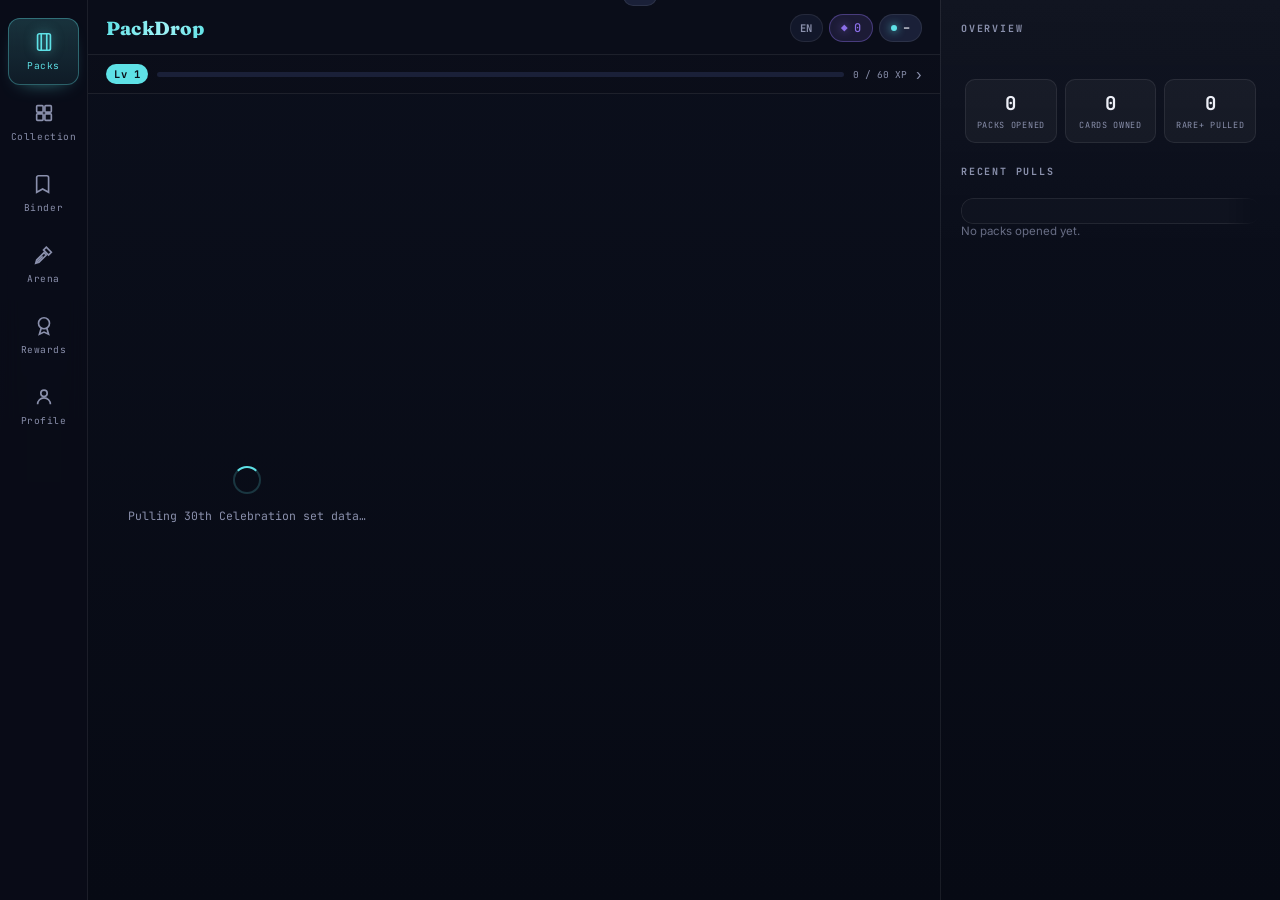
==== commit bffff05b: "Add files via upload" ====
--- a/TEST_index.html
+++ b/TEST_index.html
@@ -2247,6 +2247,91 @@
     font-family:'JetBrains Mono',monospace; font-weight:700; font-size:10.5px;
     padding:7px 12px; border-radius:10px; border:none; flex-shrink:0;
     background:linear-gradient(135deg, var(--gil), #c99a1a); color:#3a2a00;
+  }
+  /* Daily login: 7-day claim series, shards, 7-day streak bonus. */
+  .dl-section{
+    margin-top:18px;
+    border-top:1px solid var(--border);
+    padding-top:16px;
+  }
+  .dl-head{ display:flex; align-items:baseline; justify-content:space-between; gap:12px; }
+  .dl-title{ font-size:12px; letter-spacing:0.08em; text-transform:uppercase; color:var(--text); font-family:'JetBrains Mono',monospace; font-weight:700; }
+  .dl-hint{ font-size:10px; color:var(--text-dim); font-family:'JetBrains Mono',monospace; }
+  .dl-rows{ display:grid; grid-template-columns:repeat(7,1fr); gap:9px; margin-top:12px; }
+  .dl-day{
+    display:flex; flex-direction:column; align-items:center; gap:9px; padding:12px 8px;
+    border:1px solid var(--border); border-radius:14px; background:var(--void-2);
+    text-align:center;
+  }
+  .dl-day-label{ font-size:9.5px; color:var(--text-dim); font-family:'JetBrains Mono',monospace; letter-spacing:0.08em; }
+  .dl-day-day{ font-size:11px; font-weight:800; color:var(--text); font-family:'JetBrains Mono',monospace; }
+  .dl-day-rwd{ font-size:16px; font-weight:800; color:var(--gil); font-family:'JetBrains Mono',monospace; }
+  .dl-claim-btn{ font-size:10px; padding:7px 12px; border-radius:9px; border:none; cursor:pointer; }
+  .dl-claim-btn--done{ background:var(--void-3); color:var(--text-dim); cursor:default; }
+  .dl-claim-btn--locked{ background:transparent; color:var(--text-dim); opacity:0.5; cursor:not-allowed; font-size:11px; padding:7px 10px; }
+  /* Three explicit states: collected (dim teal), claimable today (lit), locked
+     (future in the sequence). Only the claimable day gets a real button. */
+  .dl-day--done{ border-color:rgba(94,225,230,0.35); background:rgba(94,225,230,0.07); }
+  .dl-day--done .dl-day-rwd{ color:var(--crystal); }
+  .dl-day--active{ border-color:var(--crystal); background:rgba(94,225,230,0.12); box-shadow:0 0 0 1px rgba(94,225,230,0.35), 0 0 18px -8px var(--crystal); }
+  .dl-day--active .dl-claim-btn{ background:linear-gradient(135deg, var(--crystal), #9df2f5); color:#062a2c; }
+  .dl-day--locked{ opacity:0.45; filter:grayscale(0.7); }
+  .dl-day--locked .dl-day-rwd{ color:var(--text-dim); }
+  /* Quests: daily + weekly mission panels. */
+  .quests{ display:grid; grid-template-columns:1fr 1fr; gap:14px; margin:18px 0 20px; }
+  @media (max-width:720px){ .quests{ grid-template-columns:1fr; } }
+  .qs-panel{
+    background:var(--void-2); border:1px solid var(--border); border-radius:16px;
+    padding:14px 14px 12px; display:flex; flex-direction:column; min-width:0;
+  }
+  .qs-head{ display:flex; align-items:center; justify-content:space-between; gap:8px; }
+  .qs-kicker{ font-family:'JetBrains Mono',monospace; font-size:9px; font-weight:700; letter-spacing:0.14em; color:var(--crystal); }
+  .qs-timer{
+    font-family:'JetBrains Mono',monospace; font-size:10px; color:var(--text-dim);
+    border:1px solid var(--border); border-radius:999px; padding:3px 8px; white-space:nowrap;
+  }
+  .qs-title{ font-family:'Fraunces',serif; font-size:18px; font-weight:800; margin:6px 0 12px; }
+  .qs-rows{ display:flex; flex-direction:column; gap:10px; flex:1; }
+  .qs-row{
+    background:rgba(255,255,255,0.02); border:1px solid var(--border); border-radius:12px;
+    padding:10px 11px; display:flex; flex-direction:column; gap:7px;
+  }
+  .qs-row--ready{ border-color:rgba(94,225,230,0.5); background:rgba(94,225,230,0.06); }
+  .qs-row--done{ opacity:0.62; }
+  .qs-row-top{ display:flex; align-items:baseline; justify-content:space-between; gap:10px; }
+  .qs-label{ font-size:12.5px; color:var(--text); min-width:0; }
+  .qs-reward{ font-family:'JetBrains Mono',monospace; font-size:11px; font-weight:700; color:var(--gil); white-space:nowrap; }
+  .qs-shard{ font-size:9px; margin-left:2px; }
+  .qs-bar{ height:5px; border-radius:999px; background:rgba(255,255,255,0.08); overflow:hidden; }
+  .qs-fill{ display:block; height:100%; border-radius:999px; background:linear-gradient(90deg,#c99a1a,var(--gil)); transition:width 0.4s ease; }
+  .qs-fill--done{ background:linear-gradient(90deg,rgba(94,225,230,0.5),var(--crystal)); }
+  .qs-row-bot{ display:flex; align-items:center; justify-content:space-between; gap:8px; }
+  .qs-count{ font-family:'JetBrains Mono',monospace; font-size:10px; color:var(--text-dim); }
+  .qs-status{ font-family:'JetBrains Mono',monospace; font-size:9.5px; color:var(--text-dim); text-transform:uppercase; letter-spacing:0.06em; }
+  .qs-status--done{ color:var(--crystal); }
+  .qs-claim{
+    font-family:'JetBrains Mono',monospace; font-size:10px; font-weight:700; padding:5px 12px;
+    border-radius:8px; border:none; background:linear-gradient(135deg,var(--crystal),#9df2f5); color:#062a2c; cursor:pointer;
+  }
+  .qs-foot{ margin-top:11px; font-family:'JetBrains Mono',monospace; font-size:9.5px; color:var(--text-dim); }
+  .qs-foot--done{ color:var(--crystal); }
+  .dl-note{ margin-top:12px; font-size:10.5px; color:var(--text-dim); font-family:'JetBrains Mono',monospace; display:flex; justify-content:space-between; gap:12px; }
+  .dl-note-txt{ flex:1; min-width:0; }
+  .dl-note-total{ flex-shrink:0; font-weight:700; color:var(--crystal); }
+  /* Phone: seven 1fr columns squeeze each day card to ~76px and push the
+     screen 200px wide. Switch to a stacked list — label left, reward, button
+     right — which reads at any width down to 320px. */
+  @media (max-width:720px){
+    .dl-head{ flex-direction:column; align-items:flex-start; gap:4px; }
+    .dl-rows{ grid-template-columns:1fr; gap:7px; margin-top:10px; }
+    .dl-day{
+      flex-direction:row; align-items:center; justify-content:space-between;
+      gap:10px; padding:9px 11px; text-align:left;
+    }
+    .dl-day-label{ flex:1; min-width:0; font-size:10px; white-space:nowrap; overflow:hidden; text-overflow:ellipsis; }
+    .dl-day-rwd{ flex-shrink:0; font-size:13px; }
+    .dl-claim-btn{ flex-shrink:0; padding:6px 11px; }
+    .dl-note{ flex-wrap:wrap; gap:4px 12px; }
   }
   .ls-milestones{ display:flex; flex-direction:column; gap:7px; margin-bottom:22px; }
   .ls-milestone{
@@ -4523,6 +4608,13 @@
     font-family:'Fraunces',serif; font-size:23px; font-weight:900;
     letter-spacing:-0.01em; line-height:1.05;
   }
+  /* Children inherit the title type so the static word + dynamic scope label
+     render as one headline (the i18n processor sets textContent on the
+     static span, it never touches this container). */
+  #collection-screen .binder-title>span{
+    font-family:inherit; font-weight:inherit; font-size:inherit; line-height:inherit;
+    letter-spacing:inherit; color:inherit;
+  }
   /* The kicker is decoration, so it rides on the title instead of costing a
      node the renderers have to know about. */
   #collection-screen .binder-title::before{
@@ -5603,6 +5695,426 @@
     #scope-sheet{ align-items:center; }
     #scope-sheet .ss-panel{ border-radius:18px; max-height:70vh; }
   }
+
+  /* =====================================================================
+     V3 SKIN — main screen
+     Visual pass only: same DOM, same features, same information. Everything
+     below is additive and scoped to #packs-screen (plus the nav rail), so no
+     other screen's geometry can shift. Tokens are declared here rather than
+     globally for the same reason.
+     ===================================================================== */
+  #packs-screen{
+    --r-1:8px; --r-2:12px; --r-3:16px; --r-4:20px;
+    --sp-1:6px; --sp-2:10px; --sp-3:14px; --sp-4:20px; --sp-5:28px;
+    --line:rgba(255,255,255,0.09);
+    --line-strong:rgba(255,255,255,0.16);
+    --glass:rgba(255,255,255,0.035);
+    --glass-hi:rgba(255,255,255,0.06);
+    --elev-1:0 1px 2px rgba(0,0,0,0.35);
+    --elev-2:0 8px 24px -12px rgba(0,0,0,0.65);
+    --elev-3:0 18px 44px -20px rgba(0,0,0,0.8);
+    --ease:cubic-bezier(.22,.61,.36,1);
+    --dur:0.22s;
+  }
+
+  /* ---------- segmented control: game picker ---------- */
+  #packs-screen .game-switcher{
+    background:rgba(0,0,0,0.28);
+    border:1px solid var(--line);
+    border-radius:999px; padding:4px; gap:4px;
+    box-shadow:inset 0 1px 0 rgba(255,255,255,0.04), inset 0 -8px 20px -15px rgba(0,0,0,0.9);
+  }
+  #packs-screen .game-chip{
+    border-radius:999px; padding:9px 12px;
+    font-size:11px; letter-spacing:0.04em;
+    transition:background var(--dur) var(--ease), color var(--dur) var(--ease),
+               transform var(--dur) var(--ease), box-shadow var(--dur) var(--ease);
+  }
+  #packs-screen .game-chip:hover{ color:var(--text); background:var(--glass-hi); }
+  #packs-screen .game-chip.active{
+    color:#04212b;
+    background:linear-gradient(180deg, #8af1f4, var(--crystal));
+    box-shadow:0 6px 16px -8px rgba(94,225,230,0.8), inset 0 1px 0 rgba(255,255,255,0.5);
+  }
+  #packs-screen .game-chip:active{ transform:scale(0.98); }
+
+  /* ---------- series list: glass tiles ---------- */
+  #packs-screen #expansion-switcher button{
+    border-radius:var(--r-2);
+    border:1px solid var(--line);
+    background:var(--glass);
+    transition:background var(--dur) var(--ease), border-color var(--dur) var(--ease),
+               transform var(--dur) var(--ease), box-shadow var(--dur) var(--ease);
+  }
+  #packs-screen #expansion-switcher button:not(.series-summary):hover{
+    background:var(--glass-hi);
+    border-color:var(--line-strong);
+    transform:translateY(-1px);
+    box-shadow:var(--elev-2);
+  }
+  #packs-screen #expansion-switcher button:not(.series-summary):active{ transform:translateY(0) scale(0.995); }
+  /* A selected series is the current subject of the whole screen: it gets an
+     accent edge, not just a brighter fill. */
+  #packs-screen #expansion-switcher button.active,
+  #packs-screen #expansion-switcher button[aria-pressed="true"]{
+    border-color:color-mix(in srgb, var(--crystal) 55%, transparent);
+    background:linear-gradient(180deg, rgba(94,225,230,0.14), rgba(94,225,230,0.04));
+    box-shadow:inset 3px 0 0 var(--crystal), var(--elev-2);
+  }
+  #packs-screen #expansion-switcher button:disabled,
+  #packs-screen #expansion-switcher button[disabled]{
+    opacity:0.62;
+    filter:saturate(0.6);
+  }
+
+  /* ---------- the booster: a lit object, not a picture ---------- */
+  #packs-screen .pack{
+    border-radius:16px;
+    box-shadow:
+      0 1px 0 rgba(255,255,255,0.12) inset,
+      0 30px 60px -30px rgba(0,0,0,0.9),
+      0 0 60px -18px rgba(94,225,230,0.45);
+    transition:transform 0.45s var(--ease), box-shadow 0.45s var(--ease);
+    will-change:transform;
+    animation:packFloat 7s ease-in-out infinite;
+  }
+  @keyframes packFloat{
+    0%,100%{ transform:translateY(0) rotateX(0deg) rotateZ(0deg); }
+    50%    { transform:translateY(-6px) rotateX(2.2deg) rotateZ(-0.6deg); }
+  }
+  /* A moving highlight sells the foil without touching the art itself. */
+  #packs-screen .pack::after{
+    content:''; position:absolute; inset:-30% -60%;
+    background:linear-gradient(105deg, transparent 38%, rgba(255,255,255,0.16) 48%,
+               rgba(255,255,255,0.34) 50%, rgba(255,255,255,0.16) 52%, transparent 62%);
+    transform:translateX(-60%) rotate(6deg);
+    animation:packSheen 6.5s ease-in-out infinite;
+    pointer-events:none; border-radius:inherit;
+  }
+  @keyframes packSheen{
+    0%,55%{ transform:translateX(-70%) rotate(6deg); opacity:0; }
+    62%   { opacity:1; }
+    88%,100%{ transform:translateX(70%) rotate(6deg); opacity:0; }
+  }
+  @media (hover:hover) and (pointer:fine){
+    #packs-screen .pack:hover{
+      animation-play-state:paused;
+      transform:translateY(-8px) scale(1.02);
+      box-shadow:
+        0 1px 0 rgba(255,255,255,0.16) inset,
+        0 40px 70px -30px rgba(0,0,0,0.95),
+        0 0 90px -14px rgba(94,225,230,0.6);
+    }
+  }
+  #packs-screen .pack-workspace{ perspective:900px; }
+
+  /* ---------- open cue ---------- */
+  #packs-screen .open-cue{
+    border-radius:999px;
+    box-shadow:0 8px 24px -14px rgba(94,225,230,0.7);
+    transition:background var(--dur) var(--ease), border-color var(--dur) var(--ease),
+               transform var(--dur) var(--ease), box-shadow var(--dur) var(--ease);
+  }
+  #packs-screen .open-cue:hover{
+    transform:translateY(-1px);
+    box-shadow:0 12px 30px -14px rgba(94,225,230,0.9);
+  }
+  #packs-screen .open-cue:active{ transform:translateY(0) scale(0.985); }
+
+  /* ---------- detail panel ---------- */
+  #packs-screen .pdet{
+    border-radius:var(--r-3);
+    border:1px solid var(--line);
+    background:linear-gradient(180deg, rgba(255,255,255,0.045), rgba(255,255,255,0.015));
+    box-shadow:var(--elev-2), inset 0 1px 0 rgba(255,255,255,0.05);
+    backdrop-filter:blur(8px);
+  }
+  #packs-screen .pd-name{ letter-spacing:-0.01em; }
+  #packs-screen .pd-sub{ text-transform:none; letter-spacing:0; }
+  #packs-screen .pd-fact{
+    border-radius:var(--r-1);
+    background:rgba(255,255,255,0.03);
+    border:1px solid var(--line);
+    transition:background var(--dur) var(--ease), border-color var(--dur) var(--ease);
+  }
+  #packs-screen .pd-fact:hover{ background:rgba(255,255,255,0.055); border-color:var(--line-strong); }
+  #packs-screen .pd-fact b{ font-variant-numeric:tabular-nums; }
+
+  /* rarity distribution: labelled bars that fill on entry, coloured by rarity */
+  #packs-screen .pd-odds-row{ padding:3px 0; }
+  #packs-screen .pd-odds-bar{
+    background:rgba(255,255,255,0.07);
+    border-radius:999px; overflow:hidden;
+  }
+  #packs-screen .pd-odds-bar b{
+    border-radius:999px;
+    transition:width 0.85s var(--ease);
+    box-shadow:0 0 10px -2px currentColor;
+  }
+  #packs-screen .pd-odds-name i{
+    box-shadow:0 0 8px -1px currentColor;
+  }
+  #packs-screen .pd-odds-val{ font-variant-numeric:tabular-nums; }
+
+  /* primary action */
+  #packs-screen .pd-cta{
+    border-radius:var(--r-2);
+    background:linear-gradient(180deg, #8af1f4, var(--crystal));
+    color:#04212b;
+    box-shadow:0 14px 30px -16px rgba(94,225,230,0.9), inset 0 1px 0 rgba(255,255,255,0.55);
+    transition:transform var(--dur) var(--ease), box-shadow var(--dur) var(--ease),
+               filter var(--dur) var(--ease);
+    position:relative; overflow:hidden;
+  }
+  #packs-screen .pd-cta:hover{ transform:translateY(-1px); filter:brightness(1.05);
+    box-shadow:0 18px 38px -16px rgba(94,225,230,1), inset 0 1px 0 rgba(255,255,255,0.6); }
+  #packs-screen .pd-cta:active{ transform:translateY(0) scale(0.995); }
+  #packs-screen .pd-cta .pd-tag{ opacity:0.72; }
+  #packs-screen .pd-cta.load,
+  #packs-screen .pd-cta.locked{
+    background:rgba(255,255,255,0.06); color:var(--text-dim);
+    box-shadow:inset 0 0 0 1px var(--line);
+  }
+
+  /* ---------- stats + rail ---------- */
+  #packs-screen .stat-chip{
+    border-radius:var(--r-2);
+    transition:background var(--dur) var(--ease), border-color var(--dur) var(--ease),
+               transform var(--dur) var(--ease);
+  }
+  #packs-screen .stat-chip:hover{
+    background:var(--glass-hi); border-color:var(--line-strong); transform:translateY(-1px);
+  }
+  #packs-screen .stat-chip .num{ font-variant-numeric:tabular-nums; }
+  #packs-screen .pull-thumb{
+    border-radius:var(--r-1);
+    transition:transform var(--dur) var(--ease), box-shadow var(--dur) var(--ease);
+  }
+  #packs-screen .pull-thumb:hover{ transform:translateY(-2px) scale(1.04); box-shadow:var(--elev-2); }
+  #packs-screen .tap-hint{
+    border-radius:999px;
+    transition:background var(--dur) var(--ease), border-color var(--dur) var(--ease), color var(--dur) var(--ease);
+  }
+
+  /* ---------- nav rail (desktop) ---------- */
+  @media (min-width: 1100px){
+    #app .tab{
+      border-radius:12px;
+      transition:background var(--dur) var(--ease), color var(--dur) var(--ease),
+                 transform var(--dur) var(--ease);
+    }
+    #app .tab:hover{ background:var(--glass-hi, rgba(255,255,255,0.06)); color:var(--text); }
+    #app .tab.active{
+      background:linear-gradient(180deg, rgba(94,225,230,0.18), rgba(94,225,230,0.07));
+      box-shadow:inset 0 0 0 1px rgba(94,225,230,0.35), 0 8px 20px -14px rgba(94,225,230,0.8);
+    }
+  }
+
+  /* ---------- focus + motion hygiene ---------- */
+  #packs-screen button:focus-visible,
+  #app .tab:focus-visible{
+    outline:2px solid color-mix(in srgb, var(--crystal) 70%, transparent);
+    outline-offset:2px;
+  }
+  @media (prefers-reduced-motion: reduce){
+    #packs-screen .pack,
+    #packs-screen .pack::after{ animation:none !important; }
+    #packs-screen .pd-odds-bar b{ transition:none !important; }
+  }
+
+  /* ===================== V3 SKIN — pass 2 =====================
+     Legibility + hierarchy fixes measured off the desktop render:
+     the series list was 9.5px all-dim text, the odds values floated away from
+     their bars, and the open cue competed with the primary CTA. */
+
+  /* The cue is a CAPTION, not a second button: the CTA in the panel is the one
+     action on this screen. */
+  #packs-screen .open-cue{
+    background:none; border:none; box-shadow:none;
+    margin-top:14px; padding:0;
+    font-size:9.5px; letter-spacing:0.16em;
+    color:var(--text-dim);
+    text-transform:uppercase;
+  }
+  #packs-screen .open-cue:hover{ color:var(--crystal); background:none; border:none; transform:none; box-shadow:none; }
+  #packs-screen .open-cue .pulse{
+    width:6px; height:6px;
+    box-shadow:0 0 0 0 rgba(94,225,230,0.6);
+    animation:cuePulse 2.4s ease-out infinite;
+  }
+  @keyframes cuePulse{
+    0%{ box-shadow:0 0 0 0 rgba(94,225,230,0.55); }
+    70%{ box-shadow:0 0 0 7px rgba(94,225,230,0); }
+    100%{ box-shadow:0 0 0 0 rgba(94,225,230,0); }
+  }
+
+  /* ---- series rows ---- */
+  #packs-screen #expansion-switcher{ padding-right:4px; }
+  #packs-screen .er-name{
+    font-family:'Inter',sans-serif; font-size:12.5px; font-weight:700;
+    letter-spacing:-0.005em; color:var(--text);
+  }
+  #packs-screen .er-date{
+    font-family:'JetBrains Mono',monospace; font-size:8.5px; font-weight:600;
+    letter-spacing:0.05em; color:var(--text-dim); text-transform:uppercase;
+  }
+  #packs-screen .er-status{
+    font-family:'JetBrains Mono',monospace; font-size:9px; font-weight:700;
+    color:var(--text-dim); letter-spacing:0.04em;
+  }
+  #packs-screen .er-pct{ color:var(--text); opacity:0.85; font-size:9.5px; }
+  /* Locked: a lock + the requirement, as one chip — "150 ◆" alone reads as a
+     price tag for something you can buy, not as a gate on a set. */
+  #packs-screen .er-status{
+    display:inline-flex; align-items:center; gap:5px;
+  }
+  #packs-screen .er-lock{
+    display:inline-flex; align-items:center; justify-content:center;
+    width:16px; height:16px; border-radius:5px;
+    background:rgba(255,255,255,0.06);
+    border:1px solid var(--line);
+    font-size:8px;
+  }
+  #packs-screen .er-cost{
+    padding:2px 6px; border-radius:999px;
+    background:rgba(139,111,232,0.16);
+    border:1px solid rgba(139,111,232,0.38);
+    color:#b9a6ff; font-size:8.5px; letter-spacing:0.04em;
+  }
+  #packs-screen .er-load{ color:var(--crystal); font-size:9px; }
+  /* Locked rows read as unavailable without disappearing. */
+  #packs-screen #expansion-switcher button:has(.er-lock){ opacity:0.9; }
+  #packs-screen #expansion-switcher button:has(.er-lock) .er-name{ color:var(--text-dim); }
+
+  /* Progress: 3px track, accent fill, animated on update. */
+  #packs-screen .er-progress{
+    height:3px; border-radius:999px; overflow:hidden;
+    background:rgba(255,255,255,0.08);
+    margin-top:6px;
+  }
+  #packs-screen .er-progress-fill{
+    display:block; height:100%; border-radius:999px;
+    background:linear-gradient(90deg, rgba(94,225,230,0.65), var(--crystal));
+    box-shadow:0 0 8px -2px var(--crystal);
+    transition:width 0.7s var(--ease);
+  }
+
+  /* ---- odds block: a table, not a paragraph ---- */
+  #packs-screen .pd-odds{
+    border-top:1px solid var(--line);
+    padding-top:10px; margin-top:12px;
+  }
+  #packs-screen .pd-odds-row{
+    display:grid; grid-template-columns:88px minmax(0,1fr) 34px;
+    align-items:center; gap:8px;
+    padding:4px 0;
+  }
+  #packs-screen .pd-odds-name{
+    font-family:'JetBrains Mono',monospace; font-size:8.5px; font-weight:700;
+    letter-spacing:0.04em; text-transform:uppercase; color:var(--text-dim);
+    display:flex; align-items:center; gap:6px; min-width:0;
+  }
+  #packs-screen .pd-odds-name i{
+    width:6px; height:6px; border-radius:2px; flex:none; display:inline-block;
+  }
+  #packs-screen .pd-odds-val{
+    font-family:'JetBrains Mono',monospace; font-size:9.5px; font-weight:700;
+    color:var(--text); text-align:right; font-variant-numeric:tabular-nums;
+  }
+  #packs-screen .pd-odds-bar{ height:5px; }
+
+  /* ---- facts: one number, one label, aligned baselines ---- */
+  #packs-screen .pd-fact{
+    display:flex; flex-direction:column; gap:2px; justify-content:center;
+    min-height:46px;
+  }
+  #packs-screen .pd-fact b{
+    font-family:'Fraunces',serif; font-weight:900; line-height:1;
+    font-variant-numeric:tabular-nums;
+  }
+  #packs-screen .pd-fact span{
+    font-family:'JetBrains Mono',monospace; line-height:1.1;
+    letter-spacing:0.07em; text-transform:uppercase; color:var(--text-dim);
+  }
+
+  /* V3 — mobile density. The desktop spacing scale costs ~70px on a phone and
+     that is exactly the gap between the CTA being on screen or below the fold
+     (measured: CTA bottom 999 vs a 932 viewport). Undo the extra air below
+     1100px only; desktop keeps it. */
+  @media (max-width: 1099px){
+    #packs-screen .pack-workspace{ margin:14px 0 2px; }
+    #packs-screen .open-cue{ margin-top:10px; }
+    #packs-screen .pdet{ margin-top:12px; padding:13px; }
+    #packs-screen .pd-fact{ min-height:40px; padding:7px 9px; }
+    #packs-screen .pd-odds{ padding-top:8px; margin-top:9px; }
+    #packs-screen .pd-odds-row{ padding:2px 0; }
+    #packs-screen .pd-odds-bar{ height:4px; }
+    #packs-screen .pd-cta{ margin-top:10px; min-height:46px; }
+    #packs-screen .pd-facts{ margin-top:10px; }
+  }
+
+  /* The phone has ~744px between the topbar and the tabbar; the stack above the
+     CTA must fit inside it. Two levers that cost no information: a shorter
+     booster (same aspect) and four facts across instead of 2x2. */
+  @media (max-width: 1099px){
+    #packs-screen .pack{ height:min(250px, 34vh); width:auto; aspect-ratio:210/300; }
+    #packs-screen .pd-facts{ grid-template-columns:repeat(4, minmax(0,1fr)); gap:5px; }
+    #packs-screen .pd-fact{ min-height:0; padding:6px 5px; align-items:center; text-align:center; }
+    #packs-screen .pd-fact b{ font-size:12px; }
+    #packs-screen .pd-fact span{ font-size:6.5px; letter-spacing:0.03em; line-height:1.15; }
+  }
+
+  /* Expansion sheet spacing. Measured: the group header's progress bar sat at
+     EXACTLY the first tile row's top (summary bottom 1072 = tiles top 1072), so
+     the bar read as a border glued to the cards, and consecutive series blocks
+     were only 8px apart — the same as the gap between two tiles. */
+  #expansion-sheet-body .series-summary{ margin-bottom:12px; }
+  #expansion-sheet-body .series-group{ margin-bottom:18px; }
+  #expansion-sheet-body .series-group:last-child{ margin-bottom:6px; }
+  /* A series header is a section, not a row: space above it, a hairline under
+     the label group, and its own rhythm from the tiles. */
+  #expansion-sheet-body .series-group + .series-group{ margin-top:6px; }
+  #expansion-sheet-body .series-summary .er-progress{ margin-top:8px; }
+
+  /* The accordion look squares the header's bottom corners so it docks onto the
+     list below. In the sheet there is now a real gap, so the docked corners were
+     the only thing still gluing header and tile together — round it back. */
+  #expansion-sheet-body .series-group.expanded .series-summary,
+  #expansion-sheet-body .series-summary{
+    border-radius:12px;
+    margin-bottom:14px;
+  }
+  #expansion-sheet-body .series-group + .series-group{ margin-top:10px; }
+
+  /* Desktop series header: `#app .series-summary .er-body{gap:0}` stacked the
+     eyebrow and the name with ZERO leading — measured label y189 h12, name
+     y201, i.e. the descenders of one line touched the caps of the next. Tiles
+     already use a 3px gap; match it. */
+  @media (min-width: 1100px){
+    #app .series-summary .er-body{ gap:3px; }
+    #app .series-summary .series-label{ line-height:1.3; }
+    #app .series-summary .er-name{ line-height:1.25; }
+  }
+  /* Same rule applies in the mobile sheet's header, which shares this markup. */
+  #expansion-sheet-body .series-summary .er-body{ gap:3px; }
+  #expansion-sheet-body .series-summary .series-label{ line-height:1.3; }
+
+  /* The sheet body had no top padding: the first series header sat on the panel's
+     top border (measured at y=995, flush) and the list ended at the panel's right
+     edge (right padding was 0). Give it a uniform cushion and the cards read as
+     inside the panel again. */
+  #expansion-sheet-body{ padding:14px 12px; }
+  /* Tile text must not touch the tile's button border: give the name a left rail. */
+  #expansion-sheet-body .exp-row .er-name{ padding-left:10px; }
+
+  /* Desktop series header: bump the tile-grid top cushion to a clear section
+     separation (20px border-to-border). */
+  #app .series-body{ padding-top:20px; }
+
+  /* Desktop series header: the eyebrow text started 3px from the group's left
+     border (text x154 vs border x151) — almost touching. Match the tiles'
+     12px side padding. */
+  #app .series-summary{ padding-left:12px; }
 </style>
 </head>
 <body>
@@ -5836,7 +6348,11 @@
 
   <div class="screen" id="collection-screen">
     <div class="binder-head">
-      <div class="binder-title" data-i18n="collection">Collection</div>
+      <div class="binder-title">
+      <span class="title-static" data-i18n="collection">Collection</span>
+      <span class="title-sep"> // </span>
+      <span class="title-scope" id="col-filter-label">All sets</span>
+    </div>
       <div class="binder-progress" id="binder-progress">0 / 0</div>
     </div>
     <div class="col-stats" id="col-stats"></div>
@@ -5879,9 +6395,42 @@
     <div class="ach-levels" id="ach-levels">
       <div class="ls-section-title" id="ls-claim-title" style="display:none;" data-i18n="readyToClaim">Ready to claim</div>
       <div class="ls-claims" id="ls-claims"></div>
+      <!-- Daily login: one reward per day (7-day series), bigger on a 7-day streak. -->
+      <div class="dl-section">
+        <div class="dl-head">
+          <h3 class="dl-title" data-i18n="dailyLoginTitle">Daily login</h3>
+          <span class="dl-hint" data-i18n="dailyLoginHint">One claim per day · live shards · 7-day streak tops up day 7</span>
+        </div>
+        <div class="dl-rows" id="dl-rows"></div>
+        <p class="dl-note" id="dl-note"></p>
+      </div>
       <div class="ls-section-title" id="ls-coming-title" data-i18n="comingUp">Coming up</div>
       <div class="ls-milestones" id="ls-milestones"></div>
     </div>
+
+    <!-- Quests: daily + weekly objectives that pay out in shards, with a
+         completion bonus when all three in a list are claimed. -->
+    <div class="quests" id="quests">
+      <div class="qs-panel">
+        <div class="qs-head">
+          <span class="qs-kicker" data-i18n="questsDailyKicker">DAILY</span>
+          <span class="qs-timer" id="daily-quest-timer">—</span>
+        </div>
+        <h3 class="qs-title" data-i18n="questsDaily">Daily missions</h3>
+        <div class="qs-rows" id="daily-quest-rows"></div>
+        <div class="qs-foot" id="daily-quest-foot"></div>
+      </div>
+      <div class="qs-panel">
+        <div class="qs-head">
+          <span class="qs-kicker" data-i18n="questsWeeklyKicker">WEEKLY</span>
+          <span class="qs-timer" id="weekly-quest-timer">—</span>
+        </div>
+        <h3 class="qs-title" data-i18n="questsWeekly">Weekly missions</h3>
+        <div class="qs-rows" id="weekly-quest-rows"></div>
+        <div class="qs-foot" id="weekly-quest-foot"></div>
+      </div>
+    </div>
+
     <div id="achievements-content"></div>
     <div id="achievements-fx-layer"></div>
   </div>
@@ -6351,7 +6900,9 @@
       customBinders,
       playerName,
       packsLeft: { left: packsLeft, accruedAt: packsAccruedAt || Date.now() },
-      prefs: { uiLang, selectedLang, seenAccountPrompt, soundEnabled, hapticsEnabled, onboarded }
+      prefs: { uiLang, selectedLang, seenAccountPrompt, soundEnabled, hapticsEnabled, onboarded },
+      dailyLogin,
+      quests
     };
   }
 
@@ -6383,6 +6934,29 @@
     pullLog = Array.isArray(s.pullLog) ? s.pullLog.slice(0, PULL_LOG_MAX) : [];
     claimedSetMilestones = s.claimedSetMilestones || {};
     claimedBadges = s.claimedBadges || {};
+    // Quests: restore progress; any list whose period has rolled over resets.
+    quests = (p.quests && typeof p.quests === 'object') ? p.quests : {
+      daily: { period:'', progress:{}, claimed:{}, bonusClaimed:false },
+      weekly:{ period:'', progress:{}, claimed:{}, bonusClaimed:false }
+    };
+    for (const kind of ['daily','weekly']){
+      if (!quests[kind] || typeof quests[kind] !== 'object') {
+        quests[kind] = { period:'', progress:{}, claimed:{}, bonusClaimed:false };
+      }
+      quests[kind].progress = quests[kind].progress || {};
+      quests[kind].claimed = quests[kind].claimed || {};
+      quests[kind].bonusClaimed = !!quests[kind].bonusClaimed;
+    }
+    // Daily login: claim one reward per day, bigger on a 7-day streak.
+    dailyLogin = (p.dailyLogin && typeof p.dailyLogin === 'object') ? p.dailyLogin : {};
+    // Migration: normalise entry shape (date -> { day, claimed: true }).
+    for (const d in dailyLogin) {
+      const e = dailyLogin[d];
+      if (!e || typeof e !== 'object') { delete dailyLogin[d]; continue; }
+      if (!Object.prototype.hasOwnProperty.call(e, 'claimed')) e.claimed = true;
+      // Older saves stored `claimDay`; accept it and keep `day` as canonical.
+      if (typeof e.day !== 'number') e.day = typeof e.claimDay === 'number' ? e.claimDay : 1;
+    }
     // Migrate the retired per-set milestone map ("ff:50") into the unified
     // badge claim map ("set:ff:50"). Runs on every load; a migrated save keeps
     // an empty claimedSetMilestones, so this is a no-op thereafter.
@@ -6887,7 +7461,12 @@
     return { label, secs, ms: msLeft };
   }
 
-  const todayStr = () => new Date().toISOString().slice(0,10);
+  const clockEnd = () => {
+    const secs = Math.max(0, Math.floor(msLeft / 1000));
+    const m = Math.floor(secs / 60), s = secs % 60;
+    const label = `${m}:${String(s).padStart(2,'0')}`;
+    return { label, secs, ms: msLeft };
+  };
 
 
   // ---------------- state ----------------
@@ -7409,7 +7988,37 @@
   let collectorXp = 0; // level is always derived from this, never stored separately
   let openedExpansions = {}; // expCode -> true, once its first pack has ever been opened
   let shards = 0; // secondary currency: earned from level milestones and duplicate pulls
+  const DAILY_LOGIN_REWARDS = [10, 15, 25, 40, 50, 75, 100];
+  const STREAK_BONUS_7 = 30;
+  const DAILY_LOGIN_KEY = 'dailyLogin';
+  let dailyLogin = {};
   let bonusPacks = 0; // banked from leveling up — separate from the daily cap, doesn't expire or reset
+
+  // ---- Quests: daily and weekly objectives that pay out in shards ----------
+  // Progress is measured from the same events the collection already records
+  // (packs committed, rare+ pulled, duplicates recycled, new cards saved), so
+  // there is no second bookkeeping path to drift. Each list resets on its own
+  // period boundary: local midnight for daily, Monday 00:00 for weekly.
+  const QUEST_DEFS = {
+    daily: [
+      { id:'d_open', metric:'packs', target:5,  reward:30,  label:{ en:'Open 5 boosters',       fr:'Ouvrir 5 boosters' } },
+      { id:'d_rare', metric:'rare',  target:1,  reward:20,  label:{ en:'Pull a Rare+',          fr:'Obtenir une Rare+' } },
+      { id:'d_dupe', metric:'dupes', target:5,  reward:20,  label:{ en:'Recycle 5 duplicates',  fr:'Recycler 5 doublons' } }
+    ],
+    weekly: [
+      { id:'w_open', metric:'packs', target:15, reward:150, label:{ en:'Open 15 boosters',      fr:'Ouvrir 15 boosters' } },
+      { id:'w_rare', metric:'rare',  target:5,  reward:150, label:{ en:'Pull 5 Rare+',          fr:'Obtenir 5 Rare+' } },
+      { id:'w_new',  metric:'new',   target:20, reward:150, label:{ en:'Collect 20 new cards', fr:'Collectionner 20 nouvelles cartes' } }
+    ]
+  };
+  const QUEST_BONUS = {
+    daily:  { packs:1,   label:{ en:'All 3 \u2192 +1 bonus booster', fr:'Les 3 \u2192 +1 booster bonus' } },
+    weekly: { shards:250, label:{ en:'All 3 \u2192 +250 shards',     fr:'Les 3 \u2192 +250 \u00e9clats' } }
+  };
+  let quests = {
+    daily:  { period:'', progress:{}, claimed:{}, bonusClaimed:false },
+    weekly: { period:'', progress:{}, claimed:{}, bonusClaimed:false }
+  };
 
   // Every card ever pulled, newest first, capped. Without this the pull is
   // pure spectacle that evaporates when the summary closes — there was no way
@@ -7670,7 +8279,7 @@
       binders:'Binders', newBtn:'+ New',
       collectorLevel:'Collector Level', shardsLbl:'Shards', bonusPacks:'Bonus packs',
       readyToClaim:'Ready to claim', comingUp:'Coming up', unlockWithShards:'Unlock with shards',
-      claim:'Claim', claimAll:'Claim all', rewards:'rewards',
+      claim:'Claim', claimAll:'Claim all', rewards:'rewards', claimed:'Claimed',
       skip:'Skip', tapCardToReveal:'Tap card to reveal', nextCard:'Next card', addToBinder:'Add to binder',
       coachPack:'Tap the pack to tear it open. You earn a free booster every hour — up to 4 banked at once, more as you level up.',
       coachFlip:'Tap the card to flip it. Every card lands straight in your collection.',
@@ -7717,13 +8326,17 @@
       emptyBinder:'Empty binder.', tapAddRemove:'Tap "Add / remove cards" to fill it in.',
       noOwnedMatch:'No owned cards match this filter yet.',
       cardsUnit:'cards', cardSingular:'card', xpToNextLevel:'XP to next level', bonusPackSingular:'bonus pack',
+      dailyLoginTitle:'Daily login', dailyLoginHint:'One claim per day · live shards · 7-day streak tops up day 7',
+      questsDailyKicker:'DAILY', questsDaily:'Daily missions', questsWeeklyKicker:'WEEKLY', questsWeekly:'Weekly missions',
       unlockedToast:'unlocked!', shardsUnit:'shards', renameBinder:'Rename binder', save:'Save',
       searchCards:'Search cards…', gameAll:'All Games', gameMtg:'Magic', gamePokemon:'Pokémon',
       sortDefault:'Set order', sortPriceDesc:'Priciest', sortPriceAsc:'Cheapest',
       ownedAll:'All', ownedOnly:'Owned', ownedMissing:'Missing', loadingPrices:'Loading prices…'
     },
     fr: {
-      packs:'Boosters', collection:'Collection', binder:'Classeur',
+      packs:'Boosteurs', collection:'Collection', binder:'Classeur',
+      dailyLoginTitle:'Connexion quotidienne', dailyLoginHint:'Une récupération par jour · éclats en direct · la série de 7 jours booste le jour 7',
+      questsDailyKicker:'QUOTIDIEN', questsDaily:'Missions quotidiennes', questsWeeklyKicker:'HEBDOMADAIRE', questsWeekly:'Missions hebdomadaires',
       playBooster:'Booster de Jeu', collectorBooster:'Booster Collector',
       tapToOpen:'Touchez pour ouvrir', today:"aujourd'hui",
       clickToOpen:'Cliquez pour ouvrir', deskOverview:'Aperçu',
@@ -7764,7 +8377,7 @@
       binders:'Classeurs', newBtn:'+ Nouveau',
       collectorLevel:'Niveau Collectionneur', shardsLbl:'Éclats', bonusPacks:'Boosters bonus',
       readyToClaim:'Prêt à récupérer', comingUp:'À venir', unlockWithShards:'Débloquer avec des éclats',
-      claim:'Récupérer', claimAll:'Tout récupérer', rewards:'récompenses',
+      claim:'Récupérer', claimAll:'Tout récupérer', rewards:'récompenses', claimed:'Récupéré',
       skip:'Passer', tapCardToReveal:'Touchez la carte pour la révéler', nextCard:'Carte suivante', addToBinder:'Ajouter au classeur',
       coachPack:'Touchez le booster pour le déchirer. Vous gagnez un booster gratuit chaque heure — jusqu’à 4 en réserve, davantage en montant de niveau.',
       coachFlip:'Touchez la carte pour la retourner. Chaque carte va directement dans votre collection.',
@@ -7911,6 +8524,8 @@
     // string.
     updateChip();
     updateWalletUI();
+    renderDailyLogin();
+    renderQuests();
     syncShareBtn();
     // The Arena renders its whole screen from JS — dungeon names, twist rules,
     // tier labels and the CP verdict — so nothing it shows is covered by the
@@ -10979,6 +11594,8 @@
     if(slots && slots._committed) return slots._commitResult;
     let xpEarned = 0;
     let shardsEarned = 0; // from duplicate pulls only — this part stays automatic
+    // Quest deltas for this committed pack (see QUEST_DEFS).
+    const qDelta = { packs:1, cards:0, rare:0, dupes:0, new:0 };
     if(!openedExpansions[currentExpansion]){
       openedExpansions[currentExpansion] = true;
       xpEarned += XP_FIRST_PACK_OF_SET_BONUS;
@@ -11012,6 +11629,11 @@
       if(s.rarity==='rare' || s.rarity==='mythic') raresPulledTotal++;
       xpEarned += (s.xp || 0);
       shardsEarned += (s.shards || 0);
+      // Quest counters (same events, no parallel bookkeeping).
+      qDelta.cards++;
+      if(RARITY_ORDER.indexOf(rarityKeyFor(c)) >= 2) qDelta.rare++;
+      if((s.shards || 0) > 0) qDelta.dupes++;
+      if(s.isNewPull) qDelta.new++;
     }
     pullLog.length = Math.min(pullLog.length, PULL_LOG_MAX);
     packsOpenedTotal++;
@@ -11019,6 +11641,7 @@
     collectorXp += xpEarned;
     const levelAfter = levelForXp(collectorXp);
     shards += shardsEarned;
+    bumpQuestProgress(qDelta);
     await persistProgress(); // saves collection + stats together in one unified write
     const result = {
       xpEarned, shardsEarned, newLevels: levelAfter - levelBefore,
@@ -17562,6 +18185,8 @@
       }
       milestones.innerHTML = next.join('');
     }
+    renderDailyLogin();
+    renderQuests();
   }
 
   async function claimLevelReward(lv){
@@ -17593,6 +18218,252 @@
       ? ('Récupéré ' + levels.length + ' récompense' + (levels.length>1?'s':'') + ' de niveau !')
       : ('Claimed ' + levels.length + ' level reward' + (levels.length>1?'s':'') + '!'));
     vibrate([15,30,15,30,15]);
+  }
+
+  // ---- Daily login: 7-day claim series, shards, a 7-day streak tops up day 7 ----
+  function localDateStr(d){
+    const x = d || new Date();
+    return x.getFullYear() + '-' +
+      String(x.getMonth() + 1).padStart(2, '0') + '-' +
+      String(x.getDate()).padStart(2, '0');
+  }
+  function todayStr(){ return localDateStr(); }
+  function yesterdayStr(){
+    const x = new Date();
+    x.setDate(x.getDate() - 1);
+    return localDateStr(x);
+  }
+  // Shards for a given cycle day (1..7). Day 7 carries the streak bonus.
+  function rewardForDay(day){
+    const base = DAILY_LOGIN_REWARDS[Math.max(0, Math.min(day - 1, DAILY_LOGIN_REWARDS.length - 1))];
+    return day >= 7 ? base + STREAK_BONUS_7 : base;
+  }
+  // The most recent claimed entry and its cycle day. Derived from the save
+  // rather than a calendar streak, so a skipped calendar day never skips a
+  // reward and the sequence can't be jumped ahead.
+  function lastClaimedInfo(){
+    let bestDate = null, bestDay = 0;
+    for (const d of Object.keys(dailyLogin)){
+      const e = dailyLogin[d];
+      if (!e || !e.claimed) continue;
+      if (!bestDate || d > bestDate){
+        bestDate = d;
+        bestDay = typeof e.day === 'number' ? e.day : (typeof e.claimDay === 'number' ? e.claimDay : 1);
+      }
+    }
+    return { date: bestDate, day: bestDay };
+  }
+  // The only day the player may claim next. A finished series (day 7) rolls
+  // straight back to day 1.
+  function nextClaimDay(){
+    const last = lastClaimedInfo();
+    if (!last.date) return 1;                 // first ever login → day 1
+    return last.day >= 7 ? 1 : last.day + 1;
+  }
+  function todayClaimed(){ return !!dailyLogin[todayStr()] && !!dailyLogin[todayStr()].claimed; }
+  // UI state for the seven rows: which days are already claimed this cycle,
+  // which one is claimable today, and whether the series just completed.
+  function dailyLoginState(){
+    const n = nextClaimDay();
+    if (todayClaimed()){
+      const todayDay = n === 1 ? 7 : n - 1;
+      const done = new Set();
+      for (let d = 1; d <= todayDay; d++) done.add(d);
+      return { done, active: null, complete: todayDay === 7, next: n };
+    }
+    const done = new Set();
+    for (let d = 1; d < n; d++) done.add(d);
+    return { done, active: n, complete: false, next: n };
+  }
+  async function claimDailyLogin(){
+    const t = todayStr();
+    if (dailyLogin[t] && dailyLogin[t].claimed) return false;   // one claim per calendar day
+    const day = nextClaimDay();                                  // the only day allowed next
+    const reward = rewardForDay(day);
+    dailyLogin[t] = { day, claimed: true };
+    shards += reward;
+    try { await saveProfile(); } catch (e) { /* ignore */ }
+    updateWalletUI();
+    updateLevelUI(false);
+    renderDailyLogin();
+    renderProfileScreen();
+    const lang = uiLang === 'fr';
+    toast((lang ? 'Jour ' : 'Day ') + day + ' — ' + reward + ' ' + t('shardsUnit'));
+    vibrate([12, 20, 12]);
+    return true;
+  }
+  function renderDailyLogin(){
+    const rows = $('#dl-rows');
+    const note = $('#dl-note');
+    if(!rows) return;
+    const lang = uiLang === 'fr';
+    const dayNames = lang
+      ? ['Lun','Mar','Mer','Jeu','Ven','Sam','Dim']
+      : ['Mon','Tue','Wed','Thu','Fri','Sat','Sun'];
+    const st = dailyLoginState();
+    let html = '';
+    for (let i = 0; i < DAILY_LOGIN_REWARDS.length; i++){
+      const day = i + 1;
+      const reward = rewardForDay(day);
+      const isDone = st.done.has(day);
+      const isActive = st.active === day;
+      const cls = isDone ? ' dl-day--done' : (isActive ? ' dl-day--active' : ' dl-day--locked');
+      const btn = isActive
+        ? `<button class="dl-claim-btn" data-day="${day}" type="button">${t('claim')}</button>`
+        : (isDone
+            ? `<button class="dl-claim-btn dl-claim-btn--done" type="button" disabled>${t('claimed')}</button>`
+            : `<button class="dl-claim-btn dl-claim-btn--locked" type="button" disabled aria-label="${lang ? 'Verrouillé' : 'Locked'}">🔒</button>`);
+      html += `<div class="dl-day${cls}" data-day="${day}">
+        <span class="dl-day-label">${dayNames[i]} — <span class="dl-day-day">${lang ? 'Jour' : 'Day'} ${day}</span></span>
+        <span class="dl-day-rwd">${reward} ${t('shardsUnit')}</span>
+        ${btn}
+      </div>`;
+    }
+    rows.innerHTML = html;
+    rows.querySelectorAll('.dl-claim-btn:not([disabled])').forEach(b => {
+      b.addEventListener('click', () => { claimDailyLogin(); });
+    });
+    // Summary line: today's reward, whether the series just completed, and the
+    // running total of shards claimed from the daily login.
+    const total = Object.values(dailyLogin)
+      .filter(e => e && e.claimed)
+      .reduce((sum, e) => {
+        const d = typeof e.day === 'number' ? e.day : (typeof e.claimDay === 'number' ? e.claimDay : 1);
+        return sum + rewardForDay(d);
+      }, 0);
+    let txt;
+    if (st.complete){
+      txt = lang ? 'Série de 7 jours terminée — retour au jour 1 demain !'
+                 : '7-day series complete — back to day 1 tomorrow!';
+    } else if (st.active == null){
+      txt = lang ? 'Récompense du jour récupérée — revenez demain.'
+                 : 'Today\u2019s reward claimed — come back tomorrow.';
+    } else {
+      txt = lang
+        ? (rewardForDay(st.active) + ' ' + t('shardsUnit') + ' à récupérer aujourd\u2019hui (jour ' + st.active + ')')
+        : (rewardForDay(st.active) + ' ' + t('shardsUnit') + ' to claim today (day ' + st.active + ')');
+    }
+    note.innerHTML = `<span class="dl-note-txt">${txt}</span><span class="dl-note-total">${lang ? 'Total' : 'Total'}: ${total} ${t('shardsUnit')}</span>`;
+  }
+
+  // ---- Quest engine --------------------------------------------------------
+  function questPeriod(kind){
+    if (kind === 'daily') return todayStr();
+    // Weekly period = the Monday that starts the current week.
+    const d = new Date();
+    d.setDate(d.getDate() - ((d.getDay() + 6) % 7));
+    return localDateStr(d);
+  }
+  function questEnsure(kind){
+    const p = questPeriod(kind);
+    if (!quests[kind] || quests[kind].period !== p){
+      quests[kind] = { period:p, progress:{}, claimed:{}, bonusClaimed:false };
+    }
+    return quests[kind];
+  }
+  // Called from addToCollection with the deltas of one committed pack.
+  function bumpQuestProgress(delta){
+    for (const kind of ['daily','weekly']){
+      const q = questEnsure(kind);
+      for (const k of Object.keys(delta)){
+        const add = delta[k] || 0;
+        if (add) q.progress[k] = (q.progress[k] || 0) + add;
+      }
+    }
+  }
+  async function claimQuest(kind, id){
+    const q = questEnsure(kind);
+    const def = QUEST_DEFS[kind].find(d => d.id === id);
+    if (!def || q.claimed[id]) return;
+    if ((q.progress[def.metric] || 0) < def.target) return;
+    q.claimed[id] = true;
+    shards += def.reward;
+    let bonusLine = '';
+    const allDone = QUEST_DEFS[kind].every(d => q.claimed[d.id]);
+    if (allDone && !q.bonusClaimed){
+      q.bonusClaimed = true;
+      const b = QUEST_BONUS[kind];
+      if (b.shards) shards += b.shards;
+      if (b.packs) bonusPacks += b.packs;
+      bonusLine = ' · ' + (b.label[uiLang] || b.label.en);
+    }
+    try { await saveProfile(); } catch(e){ /* ignore */ }
+    updateWalletUI();
+    updateLevelUI(false);
+    renderQuests();
+    renderProfileScreen();
+    const fr = uiLang === 'fr';
+    toast((fr ? 'Quête récupérée — ' : 'Quest claimed — ') + def.reward + ' ' + t('shardsUnit') + bonusLine);
+    vibrate([12,20,12]);
+  }
+  function msUntilLocalMidnight(){
+    const n = new Date();
+    const next = new Date(n.getFullYear(), n.getMonth(), n.getDate() + 1, 0, 0, 0, 0);
+    return next - n;
+  }
+  function msUntilNextMonday(){
+    const n = new Date();
+    // getDay(): Sun=0 … Sat=6. Days until the next Monday (never 0 → a full week).
+    const days = ((8 - n.getDay()) % 7) || 7;
+    const next = new Date(n.getFullYear(), n.getMonth(), n.getDate() + days, 0, 0, 0, 0);
+    return next - n;
+  }
+  function fmtQuestTimer(ms, kind){
+    if (kind === 'daily'){
+      const m = Math.max(0, Math.floor(ms / 60000));
+      return Math.floor(m / 60) + 'h ' + String(m % 60).padStart(2,'0') + 'm';
+    }
+    const h = Math.max(0, Math.floor(ms / 3600000));
+    return Math.floor(h / 24) + 'd ' + String(h % 24).padStart(2,'0') + 'h';
+  }
+  function renderQuests(){
+    for (const kind of ['daily','weekly']){
+      const q = questEnsure(kind);
+      const rows = document.getElementById(kind + '-quest-rows');
+      const foot = document.getElementById(kind + '-quest-foot');
+      const timer = document.getElementById(kind + '-quest-timer');
+      if (!rows) continue;
+      const fr = uiLang === 'fr';
+      const parts = [];
+      for (const def of QUEST_DEFS[kind]){
+        const have = Math.min(q.progress[def.metric] || 0, def.target);
+        const pct = Math.round((have / def.target) * 100);
+        const claimed = !!q.claimed[def.id];
+        const complete = have >= def.target;
+        const label = def.label[uiLang] || def.label.en;
+        const status = claimed
+          ? `<span class="qs-status qs-status--done">${fr ? 'Récupéré' : 'Claimed'}</span>`
+          : complete
+            ? `<button class="qs-claim" data-kind="${kind}" data-id="${def.id}" type="button">${t('claim')}</button>`
+            : `<span class="qs-status">${fr ? 'En cours' : 'In progress'}</span>`;
+        parts.push(`<div class="qs-row${claimed ? ' qs-row--done' : ''}${complete && !claimed ? ' qs-row--ready' : ''}">
+          <div class="qs-row-top">
+            <span class="qs-label">${label}</span>
+            <span class="qs-reward">+${def.reward}<span class="qs-shard">◆</span></span>
+          </div>
+          <div class="qs-bar"><span class="qs-fill${claimed ? ' qs-fill--done' : ''}" style="width:${pct}%"></span></div>
+          <div class="qs-row-bot">
+            <span class="qs-count">${have}/${def.target}</span>
+            ${status}
+          </div>
+        </div>`);
+      }
+      rows.innerHTML = parts.join('');
+      rows.querySelectorAll('.qs-claim').forEach(b => {
+        b.addEventListener('click', () => claimQuest(b.dataset.kind, b.dataset.id));
+      });
+      if (foot){
+        const allDone = QUEST_DEFS[kind].every(d => q.claimed[d.id]);
+        const b = QUEST_BONUS[kind];
+        foot.textContent = allDone
+          ? (fr ? 'Bonus récupéré : ' : 'Bonus claimed: ') + (b.label[uiLang] || b.label.en)
+          : (b.label[uiLang] || b.label.en);
+        foot.classList.toggle('qs-foot--done', allDone);
+      }
+      if (timer){
+        timer.textContent = fmtQuestTimer(kind === 'daily' ? msUntilLocalMidnight() : msUntilNextMonday(), kind);
+      }
+    }
   }
 
   async function persistProgress(){
@@ -18106,16 +18977,22 @@
     const host = $('#col-stats');
     if(!host) return;
     const fr = uiLang === 'fr';
-    const keys = Object.keys(collection);
-    if(!keys.length){ host.hidden = true; host.innerHTML = ''; return; }
+    // The collection stats must follow the collection screen's filter set:
+    // the game selector (Pokémon / Magic) and the expansion scope, the same
+    // criteria the card grid uses. Everything below measures the same pool.
+    const game = binderGameFilter !== 'all' ? binderGameFilter : null;
+    let scope = allCardsFlat.filter(c => game ? c.game === game : true);
+    if(expansionFilter !== 'all') scope = scope.filter(c => c.expansion === expansionFilter);
+    const total = scope.length;
+    if(!total){ host.hidden = true; host.innerHTML = ''; return; }
+    const owned = scope.filter(c => collection[collectionKeyFor(c.id, c.foil)]);
+    const keys = new Set(owned.map(c => collectionKeyFor(c.id, c.foil))).size;
+    const copies = owned.length;
+    const dupes = Math.max(0, copies - keys);
+    const pct = Math.min(100, Math.round((keys / total) * 100));
     host.hidden = false;
-    let copies = 0;
-    keys.forEach(k=>{ const o = collection[k] || {}; copies += o.count || 0; });
-    const total = Math.max(1, allCardsFlat.length);
-    const pct = Math.min(100, Math.round((keys.length / total) * 100));
-    const dupes = Math.max(0, copies - keys.length);
     host.innerHTML =
-      `<div class="cs"><b>${keys.length}</b><span>${fr ? 'Cartes uniques' : 'Unique cards'}</span></div>`
+      `<div class="cs"><b>${keys}</b><span>${fr ? 'Cartes uniques' : 'Unique cards'}</span></div>`
     + `<div class="cs"><b class="acc">${pct}<i>%</i></b><span>${fr ? 'Collection' : 'Completion'}</span></div>`
     + `<div class="cs"><b>${dupes}</b><span>${fr ? 'Doublons' : 'Duplicates'}</span></div>`;
   }
@@ -18160,6 +19037,10 @@
     const scopeOwned = scope.filter(c=>collection[c.id]).length;
     $('#binder-progress').textContent = scopeOwned + ' / ' + scopeTotal;
     renderCollectionStats();
+    // The headline title follows the active scope (All sets / Pokémon / Magic /
+    // a single expansion) so the top-line stays in sync with the grid.
+    const colLabel = document.getElementById('col-filter-label');
+    if(colLabel) colLabel.textContent = scopeLabel();
     // The set row (main set / bonus sheet / …) only means something INSIDE one
     // expansion. With All sets or a whole game in scope it would just repeat the
     // scope label, so it is removed from the layout entirely — `hidden` is not
@@ -19690,5 +20571,35 @@
   }catch(e){ /* a PWA is an enhancement, never a requirement */ }
 })();
 </script>
+<script>
+  /* V3 micro-detail: the rarity bars fill on entry instead of snapping to their
+     final width with the rest of the panel. Kept as its own tiny script so it
+     observes the rendered panel and never reaches into the pack renderer. */
+  (function(){
+    var host = document.getElementById('pack-detail');
+    if(!host || !window.MutationObserver) return;
+    var timer = null;
+    function animate(){
+      var bars = host.querySelectorAll('.pd-odds-bar b');
+      for(var i = 0; i < bars.length; i++){
+        var b = bars[i];
+        if(b.dataset.v3){ continue; }
+        var target = b.style.width || '0%';
+        b.dataset.v3 = '1';
+        b.style.width = '0%';
+        (function(el, w){
+          requestAnimationFrame(function(){
+            requestAnimationFrame(function(){ el.style.width = w; });
+          });
+        })(b, target);
+      }
+    }
+    new MutationObserver(function(){
+      clearTimeout(timer);
+      timer = setTimeout(animate, 40);
+    }).observe(host, { childList: true, subtree: true });
+    animate();
+  })();
+</script>
 </body>
 </html>
